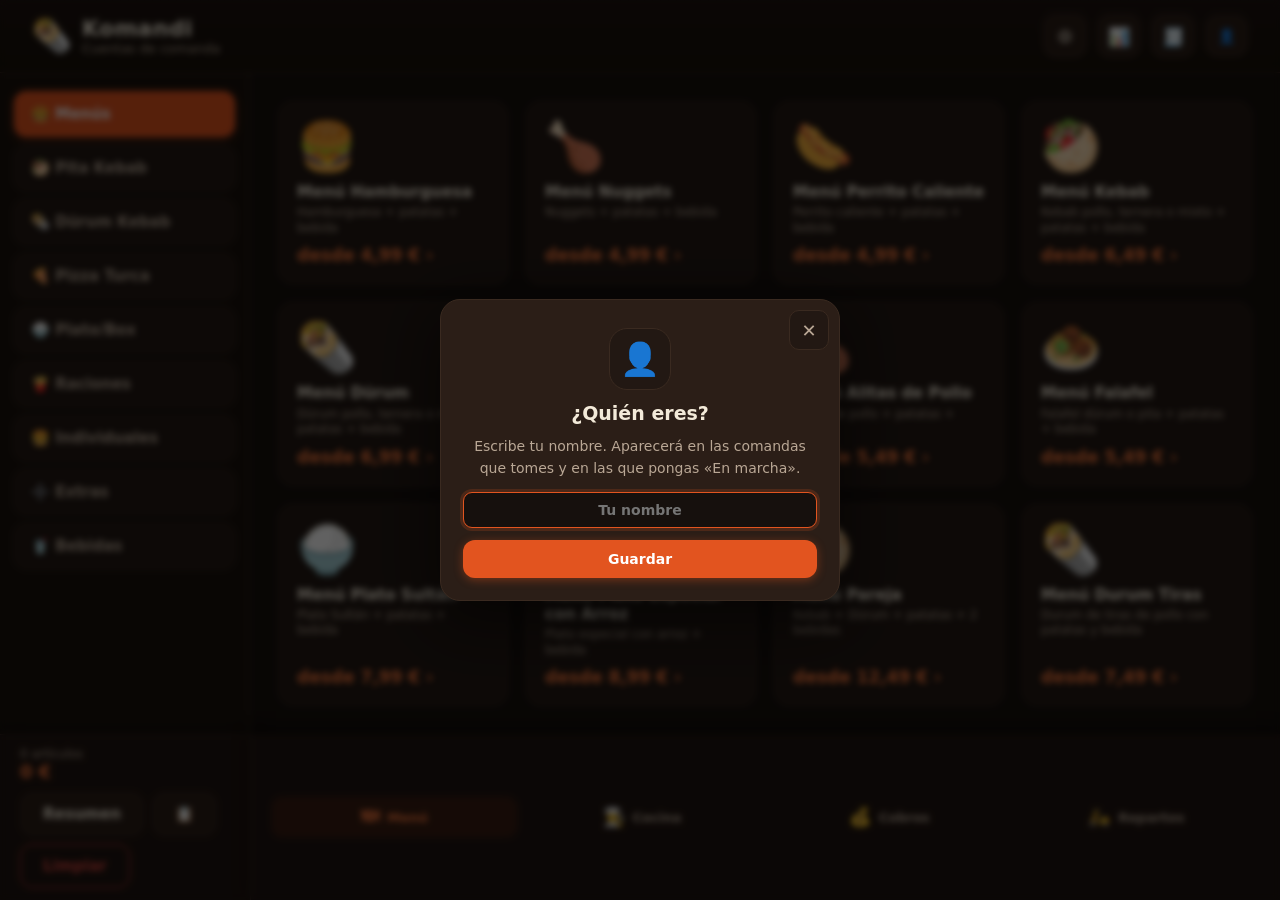
==== demo/index.html @ 12a8000a "fix(demo): estadisticas y cobros abren sin PIN - accederConPinVerificacion en demo hace fetch direct" ====
<!DOCTYPE html>
<html lang="es">
<head>
<meta charset="utf-8">
<meta name="color-scheme" content="dark">
<meta name="viewport" content="width=device-width, initial-scale=1, viewport-fit=cover">
<meta name="robots" content="noindex, nofollow">
<meta name="theme-color" content="#1a1210">
<meta name="mobile-web-app-capable" content="yes">
<meta name="apple-mobile-web-app-capable" content="yes">
<meta name="apple-mobile-web-app-status-bar-style" content="black-translucent">
<meta name="apple-mobile-web-app-title" content="Komandi">
<title>Komandi · Demo</title>
<style>
:root {
  color-scheme: dark;
  --bg: #16100d;
  --superficie: #221813;
  --superficie2: #2b1e17;
  --borde: #3a2a20;
  --texto: #f3ead9;
  --texto2: #b9a795;
  --texto-suave: #777;
  --principal: #e2541f;
  --principal2: #ff7a3d;
  --en-marcha: var(--en-marcha);
  --peligro: #d6453d;
  --ok: #4caf7d;
  --sombra: rgba(0,0,0,.45);
  --radio: 14px;
  --pie-alto: 118px;
}

* { box-sizing: border-box; margin: 0; padding: 0; -webkit-tap-highlight-color: transparent; }
select, option, input[type="date"], input[type="time"] { color-scheme: dark; }

html, body { height: 100%; }

body {
  display: flex;
  flex-direction: column;
  height: 100%;
  font-family: system-ui, -apple-system, "Segoe UI", Roboto, sans-serif;
  background: var(--bg);
  color: var(--texto);
  overflow: hidden;
  -webkit-text-size-adjust: 100%;
  text-size-adjust: 100%;
}

button { font-family: inherit; color: inherit; background: none; border: none; cursor: pointer; touch-action: manipulation; }
.btn, .icon-btn, .nav-item, .tab, .chip, .opcion, .sug, .stp, .seg button { -webkit-user-select: none; user-select: none; -webkit-touch-callout: none; }

.oculto { display: none !important; }

/* ---------- Cabecera ---------- */
#cabecera {
  position: -webkit-sticky;
  position: sticky;
  top: 0;
  z-index: 20;
  display: flex;
  align-items: center;
  gap: 10px;
  padding: 10px 14px;
  padding-top: calc(10px + env(safe-area-inset-top));
  background: linear-gradient(180deg, #1d1310, #171009);
  border-bottom: 1px solid var(--borde);
}
#cabecera .logo { font-size: 26px; }
#cabecera .logo svg { width: 30px; height: 30px; display: block; border-radius: 8px; }
#cabecera .titulos { flex: 1; min-width: 0; }
#cabecera h1 { font-size: 17px; font-weight: 800; letter-spacing: .3px; }
#cabecera .titulos span { display: block; font-size: 12px; color: var(--texto2); }

.cabecera-derecha {
  display: grid;
  grid-template-columns: repeat(2, 42px);
  grid-auto-rows: 42px;
  align-items: center;
  gap: 6px;
}

.icon-btn {
  width: 44px; height: 44px;
  display: inline-flex; align-items: center; justify-content: center;
  font-size: 18px;
  border-radius: 12px;
  background: var(--superficie2);
  border: 1px solid var(--borde);
}
#btn-usuario {
  width: 42px; height: 42px;
  padding: 0;
  font-size: 18px;
}
#btn-usuario .u-nombre { display: none; }

/* ---------- Tabs de categorías ---------- */
.tabs {
  flex-shrink: 0;
  display: flex;
  gap: 8px;
  padding: 10px 14px;
  background: var(--bg);
  overflow-x: auto;
  border-bottom: 1px solid var(--borde);
  scrollbar-width: none;
}
.tabs::-webkit-scrollbar { display: none; }
.tab {
  flex: 0 0 auto;
  padding: 9px 16px;
  border-radius: 999px;
  background: var(--superficie);
  border: 1px solid var(--borde);
  font-size: 14px;
  font-weight: 600;
  color: var(--texto2);
  transition: background .15s, color .15s, border-color .15s;
}
.tab.activa { background: var(--principal); color: #fff; border-color: var(--principal); box-shadow: 0 2px 8px rgba(226,84,31,.35); }

/* Indicador de pull-to-refresh (flotante, no altera el layout) */
#ptr-indicador {
  position: fixed;
  top: 10px;
  left: 50%;
  transform: translate(-50%, 0);
  z-index: 60;
  min-width: 40px;
  height: 40px;
  border-radius: 50%;
  background: var(--principal);
  color: #fff;
  font-size: 18px;
  line-height: 1;
  display: flex;
  align-items: center;
  justify-content: center;
  box-shadow: 0 3px 12px rgba(0,0,0,.4);
  opacity: 0;
  pointer-events: none;
  transition: opacity .12s ease-out;
}
#ptr-indicador.activo { opacity: 1; }
#ptr-indicador.soltando {
  transition: opacity .25s ease-in, transform .3s ease-in;
  opacity: 0;
  transform: translate(-50%, 0);
}

/* ---------- Grid de productos ---------- */
#productos {
  flex: 1;
  min-height: 0;
  overflow-y: auto;
  -webkit-overflow-scrolling: touch;
}
.grid {
  display: grid;
  grid-template-columns: repeat(auto-fill, minmax(160px, 1fr));
  grid-auto-rows: minmax(min-content, max-content);
  gap: 12px;
  padding: 14px;
}
.tarjeta {
  display: flex;
  flex-direction: column;
  align-items: stretch;
  text-align: left;
  background: var(--superficie);
  border: 1px solid var(--borde);
  border-radius: var(--radio);
  padding: 12px;
  transition: transform .12s, background .15s;
  min-height: 150px;
}
.tarjeta:active { transform: scale(.97); background: var(--superficie2); }
.tarjeta.agotada {
  opacity: .55;
  filter: grayscale(.6);
  cursor: not-allowed;
  box-shadow: none;
}
.tarjeta.agotada:active { transform: none; }
.tarjeta.agotada .tarjeta-precio { color: var(--texto2); }
.agotado-badge {
  display: inline-block;
  font-size: 10.5px;
  font-weight: 800;
  color: #fff;
  background: var(--texto2);
  border-radius: 999px;
  padding: 2px 8px;
  margin-left: 6px;
  vertical-align: middle;
}
.opcion.agotada,
.opcion.agotada:active { opacity: .5; filter: grayscale(.6); transform: none; border-color: var(--borde); }
.opcion.agotada .check { color: var(--texto2); }
.opc-agotado-txt { font-style: normal; font-weight: 800; font-size: 11px; color: var(--texto2); }
.ingrediente.agotada { opacity: .6; filter: grayscale(.5); border-style: dashed; }
.opc-agotado { display: inline-flex; align-items: center; justify-content: center; flex-shrink: 0; cursor: pointer; width: 40px; height: 40px; border-radius: 10px; border: 1.5px dashed var(--borde); background: transparent; transition: border-color .15s ease, background .15s ease; }
.opc-agotado input { width: 0; height: 0; opacity: 0; position: absolute; }
.opc-agotado span { font-size: 16px; line-height: 1; opacity: .45; filter: grayscale(.7); transition: opacity .15s ease, filter .15s ease, transform .15s ease; }
.opc-agotado input:checked + span { opacity: 1; filter: none; }
.opc-agotado.activo { border-style: solid; border-color: var(--peligro); background: rgba(214,69,61,.14); }
.opc-agotado.activo span { transform: scale(1.08); }
.opc-agotado:hover span { opacity: .85; }
.tarjeta .imagen {
  font-size: 40px;
  line-height: 1.1;
  margin-bottom: 8px;
}
.tarjeta-nombre { font-size: 14px; font-weight: 700; line-height: 1.25; }
.tarjeta-desc { font-size: 11.5px; color: var(--texto2); margin-top: 3px; line-height: 1.3; }
.tarjeta-precio {
  margin-top: auto;
  padding-top: 8px;
  font-size: 15px;
  font-weight: 800;
  color: var(--principal2);
}
.mas, .flecha { font-size: 16px; color: var(--principal2); font-weight: 900; }

.vacio {
  grid-column: 1 / -1;
  text-align: center;
  color: var(--texto2);
  padding: 40px 20px;
  font-size: 15px;
}
.error {
  grid-column: 1 / -1;
  margin: 40px auto;
  width: 100%;
  max-width: none;
  display: flex;
  flex-direction: column;
  align-items: center;
  gap: 14px;
  text-align: center;
  padding: 30px 22px;
  color: var(--peligro);
  font-weight: 600;
  font-size: 15px;
  line-height: 1.55;
  background: rgba(214,69,61,.06);
  border: 1px solid rgba(214,69,61,.28);
  border-radius: var(--radio);
}
.error .error-icono {
  width: 58px;
  height: 58px;
  display: flex;
  align-items: center;
  justify-content: center;
  font-size: 28px;
  background: rgba(214,69,61,.12);
  border-radius: 50%;
}
.error .error-detalle {
  font-weight: 500;
  font-size: 13px;
  color: var(--texto2);
}
.error .btn { margin-top: 2px; }

/* ---------- Barra total (siempre visible, sin superponerse) ---------- */
#barra-total {
  flex-shrink: 0;
  z-index: 30;
  display: flex;
  align-items: center;
  gap: 10px;
  padding: 10px 14px;
  padding-bottom: calc(10px + env(safe-area-inset-bottom));
  background: #1f1410;
  border-top: 1px solid var(--borde);
  box-shadow: 0 -4px 16px var(--sombra);
}
#barra-total .total-info { flex: 1; display: flex; flex-direction: column; }
#barra-total #num-productos { font-size: 12px; color: var(--texto2); }
#barra-total #total { font-size: 28px; font-weight: 800; color: var(--principal2); white-space: nowrap; }
.acciones { display: flex; gap: 8px; flex-wrap: wrap; }
body.modo-cocina #barra-total { display: none; }
body.modo-cocina #productos { display: block; }
body.modo-cobros #barra-total { display: none; }
body.modo-cobros #productos { display: block; }
body.modo-repartos #barra-total { display: none; }
body.modo-repartos #productos { display: block; }

/* ---------- Navegación inferior (Menú / Cocina / Cobros / Repartos) ---------- */
.nav-inferior {
  flex-shrink: 0;
  z-index: 30;
  display: flex;
  align-items: stretch;
  background: #1f1410;
  border-top: 1px solid var(--borde);
  box-shadow: 0 -4px 16px var(--sombra);
  padding-bottom: env(safe-area-inset-bottom);
}
.nav-item {
  flex: 1;
  display: flex;
  flex-direction: column;
  align-items: center;
  justify-content: center;
  gap: 3px;
  padding: 8px 4px 7px;
  font-size: 11px;
  font-weight: 700;
  color: var(--texto2);
  transition: color .15s;
}
.nav-item .nav-icono { font-size: 19px; line-height: 1; }
.nav-item.activo { color: var(--principal2); }
.nav-item.activo .nav-icono { transform: translateY(-1px); }
.nav-item.activo::after {
  content: '';
  width: 18px;
  height: 3px;
  border-radius: 999px;
  background: var(--principal);
  margin-top: 2px;
}

.btn {
  padding: 11px 16px;
  border-radius: 12px;
  font-size: 14px;
  font-weight: 700;
  transition: transform .12s, filter .15s;
}
.btn:active { transform: scale(.96); }
.btn:disabled, .btn[disabled] {
  opacity: .45;
  filter: grayscale(.6);
  cursor: default;
  pointer-events: none;
  transform: none;
  box-shadow: none;
}
.btn-principal { background: var(--principal); color: #fff; box-shadow: 0 2px 10px rgba(226,84,31,.4); }
.btn-secundario { background: var(--superficie2); border: 1px solid var(--borde); color: var(--texto); }
.btn-peligro { background: transparent; border: 1px solid var(--peligro); color: var(--peligro); }
.btn-cobrar { background: #2e7d32; color: #fff; box-shadow: 0 2px 10px rgba(46,125,50,.35); }
.btn-ancho { width: 100%; }
.fila-botones { display: flex; gap: 8px; }
.fila-botones .btn { flex: 1; }

/* ---------- Sidebar del asistente ---------- */
.fondo {
  position: fixed;
  top: 0; left: 0; right: 0; bottom: 0;
  inset: 0;
  z-index: 40;
  background: rgba(0,0,0,.6);
  -webkit-backdrop-filter: blur(2px);
  backdrop-filter: blur(2px);
}
.sidebar {
  position: fixed;
  top: 0; right: 0; bottom: 0;
  z-index: 50;
  width: min(430px, 100%);
  display: flex;
  flex-direction: column;
  background: var(--superficie);
  border-left: 1px solid var(--borde);
  box-shadow: -6px 0 24px var(--sombra);
  animation: entrar .22s ease;
}
@keyframes entrar { from { transform: translateX(60%); opacity: .6; } to { transform: none; opacity: 1; } }

.sidebar-cabecera {
  display: flex;
  align-items: flex-start;
  gap: 10px;
  padding: 14px;
  padding-top: calc(14px + env(safe-area-inset-top));
  background: var(--superficie2);
  border-bottom: 1px solid var(--borde);
}
.sidebar-cabecera > div { flex: 1; min-width: 0; }
.sidebar-cabecera h2 { font-size: 17px; font-weight: 800; }
.sidebar-desc { display: block; font-size: 12.5px; color: var(--texto2); margin-top: 2px; }

.progreso {
  display: flex;
  gap: 6px;
  padding: 10px 14px;
  overflow-x: auto;
  border-bottom: 1px solid var(--borde);
  scrollbar-width: none;
}
.progreso::-webkit-scrollbar { display: none; }
.chip {
  flex: 0 0 auto;
  padding: 7px 12px;
  border-radius: 999px;
  font-size: 12px;
  font-weight: 600;
  background: var(--superficie2);
  border: 1px solid var(--borde);
  color: var(--texto2);
}
.chip.activo { background: var(--principal); color: #fff; border-color: var(--principal); }
.chip.hecho { color: var(--ok); border-color: var(--ok); }

.pasos { flex: 1; overflow-y: auto; padding: 14px; }
.paso-titulo { font-size: 16px; font-weight: 800; margin-bottom: 12px; }

.opciones { display: flex; flex-direction: column; gap: 10px; }
.opcion {
  display: flex;
  align-items: center;
  gap: 12px;
  padding: 14px;
  border-radius: var(--radio);
  background: var(--superficie2);
  border: 1.5px solid var(--borde);
  font-size: 15px;
  text-align: left;
  transition: border-color .12s, background .12s;
}
.opcion.seleccionada { border-color: var(--principal); background: rgba(226,84,31,.12); }
.opcion .check { font-size: 16px; color: var(--texto2); }
.opcion.seleccionada .check { color: var(--principal2); }
.opcion-nombre { flex: 1; font-weight: 600; }
.opcion-precio { font-size: 13px; color: var(--principal2); font-weight: 700; white-space: nowrap; }

.ingredientes { display: flex; flex-direction: column; gap: 8px; }
.ingrediente {
  display: flex;
  align-items: center;
  gap: 10px;
  padding: 12px;
  border-radius: var(--radio);
  background: var(--superficie2);
  border: 1.5px solid var(--borde);
}
.ingrediente.modificado { border-color: var(--principal); background: rgba(226,84,31,.08); }
.ing-nombre { flex: 1; font-size: 14.5px; font-weight: 600; }
.ing-nombre small { display: block; font-size: 11px; color: var(--texto2); font-weight: 400; }

.sub-salsas { margin-top: 14px; padding-top: 12px; border-top: 1px dashed var(--borde); }
.sub-titulo { font-size: 13px; color: var(--texto2); margin-bottom: 8px; font-weight: 700; }
.opciones.multi.sub { gap: 8px; }
.opciones.multi.sub .opcion { padding: 10px 12px; font-size: 13.5px; }

.stepper { display: inline-flex; align-items: center; gap: 4px; }
.stp {
  width: 44px; height: 44px;
  border-radius: 12px;
  font-size: 18px;
  font-weight: 700;
  background: var(--bg);
  border: 1px solid var(--borde);
  display: inline-flex; align-items: center; justify-content: center;
}
.stp:active { background: var(--principal); color: #fff; }
.stp-num { min-width: 34px; text-align: center; font-weight: 700; font-size: 15px; }

.multi { display: flex; flex-direction: column; gap: 10px; }

.sidebar-pie {
  display: flex;
  align-items: center;
  gap: 10px;
  padding: 12px 14px;
  padding-bottom: calc(12px + env(safe-area-inset-bottom));
  background: var(--superficie2);
  border-top: 1px solid var(--borde);
}
.precio-paso { flex: 1; text-align: right; font-size: 20px; font-weight: 800; color: var(--principal2); }

/* ---------- Modal de resumen ---------- */
.modal {
  position: fixed;
  top: 0; left: 0; right: 0; bottom: 0;
  inset: 0;
  z-index: 60;
  display: flex;
  flex-direction: column;
  background: var(--bg);
  animation: subir .2s ease;
}
@keyframes subir { from { transform: translateY(40px); opacity: .7; } to { transform: none; opacity: 1; } }

.modal-cabecera {
  display: flex;
  align-items: center;
  justify-content: space-between;
  padding: 14px;
  padding-top: calc(14px + env(safe-area-inset-top));
  background: var(--superficie2);
  border-bottom: 1px solid var(--borde);
}
.modal-cabecera h2 { font-size: 17px; font-weight: 800; }

/* ---------- Diálogos (confirmación y nombre) ---------- */
.dialogo-overlay {
  position: fixed;
  top: 0; left: 0; right: 0; bottom: 0;
  inset: 0;
  z-index: 80;
  display: flex;
  align-items: center;
  justify-content: center;
  padding: 24px;
  background: rgba(0,0,0,.62);
  -webkit-backdrop-filter: blur(3px);
  backdrop-filter: blur(3px);
  animation: aparecer .18s ease;
}
@keyframes aparecer { from { opacity: 0; } to { opacity: 1; } }
#input-modal { z-index: 90; }

.dialogo {
  position: relative;
  width: min(400px, 100%);
  display: flex;
  flex-direction: column;
  align-items: center;
  gap: 12px;
  padding: 28px 22px 22px;
  background: var(--superficie2);
  border: 1px solid var(--borde);
  border-radius: 20px;
  box-shadow: 0 18px 60px rgba(0,0,0,.55);
  text-align: center;
  animation: subir .22s ease;
}
.dialogo-icono {
  width: 62px;
  height: 62px;
  display: flex;
  align-items: center;
  justify-content: center;
  font-size: 32px;
  background: var(--superficie);
  border: 1px solid var(--borde);
  border-radius: 18px;
}
.dialogo-icono-peligro { color: var(--peligro); border-color: rgba(214,69,61,.5); background: rgba(214,69,61,.1); }
.dialogo h2 { font-size: 19px; font-weight: 800; }
.dialogo-aviso { font-size: 14px; line-height: 1.55; color: var(--texto2); }
.dialogo-input { width: 100%; text-align: center; font-size: 17px; font-weight: 600; padding: 13px 14px; }
.dialogo-cerrar { position: absolute; top: 10px; right: 10px; width: 40px; height: 40px; border-radius: 10px; background: var(--superficie); color: var(--texto2); }
.dialogo .fila-botones { width: 100%; }
.btn-peligro-solid { background: var(--peligro); color: #fff; box-shadow: 0 2px 12px rgba(214,69,61,.4); }
.btn-peligro-solid:active { transform: scale(.96); }

.resumen-items { flex: 1; overflow-y: auto; padding: 14px; display: flex; flex-direction: column; gap: 12px; }

.item {
  background: var(--superficie);
  border: 1px solid var(--borde);
  border-radius: var(--radio);
  padding: 12px;
}
.item-cabecera { display: flex; align-items: center; gap: 8px; }
.item-nombre { flex: 1; font-size: 15px; font-weight: 700; }
.item-nombre small { color: var(--principal2); font-weight: 700; }
.quitar { width: 40px; height: 40px; font-size: 14px; border-radius: 10px; background: var(--bg); }
.editar { width: 40px; height: 40px; font-size: 14px; border-radius: 10px; background: var(--bg); color: var(--principal2); }
.notas { margin-top: 6px; font-size: 12px; color: var(--texto2); line-height: 1.4; }
.mods { margin-top: 6px; display: flex; flex-direction: column; gap: 2px; }
.mod { display: flex; justify-content: space-between; font-size: 13px; }
.mod span:last-child { color: var(--principal2); font-weight: 700; }
.item-pie {
  margin-top: 10px;
  padding-top: 10px;
  border-top: 1px dashed var(--borde);
  display: flex;
  align-items: center;
  justify-content: space-between;
}
.item-subtotal { font-size: 16px; font-weight: 800; }
.item-subtotal small { display: block; font-size: 11px; color: var(--texto2); font-weight: 400; text-align: right; }

.resumen-pie {
  padding: 14px;
  padding-bottom: calc(14px + env(safe-area-inset-bottom));
  background: var(--superficie2);
  border-top: 1px solid var(--borde);
  display: flex;
  flex-direction: column;
  gap: 10px;
}
.resumen-para {
  width: 100%;
  text-align: center;
  font-size: 15px;
  font-weight: 600;
}

.total-grande {
  display: flex;
  justify-content: space-between;
  align-items: baseline;
  font-size: 14px;
  color: var(--texto2);
}
.total-grande span:last-child { font-size: 28px; font-weight: 800; color: var(--principal2); white-space: nowrap; }

/* ---------- Envío a domicilio ---------- */
.envio-panel {
  display: flex;
  flex-direction: column;
  gap: 10px;
}
.resumen-opciones { display: flex; flex-direction: column; gap: 8px; }
.resumen-opciones-cuerpo { display: flex; flex-direction: column; gap: 10px; }
.resumen-opciones-cab {
  display: flex;
  align-items: center;
  justify-content: space-between;
  gap: 8px;
  width: 100%;
  padding: 6px 4px;
  border-radius: 8px;
  font-size: 12.5px;
  font-weight: 800;
  text-transform: uppercase;
  letter-spacing: .4px;
  color: var(--texto2);
}
.resumen-opciones-cab:active { background: var(--bg); }
.opc-chev { font-size: 14px; transition: transform .18s ease; }
.resumen-opciones-cab[aria-expanded="false"] .opc-chev { transform: rotate(-90deg); }
.envio-detalle {
  display: flex;
  flex-direction: column;
  gap: 8px;
}
.envio-buscar { position: relative; display: flex; align-items: center; }
.envio-buscar .inp { flex: 1 1 auto; width: 100%; min-width: 0; padding-left: 42px; }
.envio-buscar .sugerencias { z-index: 40; }
.envio-gmaps {
  position: absolute;
  left: 6px;
  top: 50%;
  transform: translateY(-50%);
  width: 32px;
  height: 32px;
  display: flex;
  align-items: center;
  justify-content: center;
  color: var(--texto2);
  border-radius: 8px;
  z-index: 5;
}
.envio-gmaps:active { color: var(--principal); background: var(--superficie2); }
.envio-gmaps.apagado { opacity: .35; pointer-events: none; }
.envio-aviso {
  font-size: 12.5px;
  color: var(--en-marcha);
  background: rgba(255,152,0,.1);
  border: 1px solid var(--en-marcha);
  border-radius: 9px;
  padding: 8px 10px;
}
.envio-coste {
  display: flex;
  justify-content: space-between;
  align-items: center;
  font-size: 13px;
  color: var(--texto2);
  padding: 4px 2px;
}
.envio-coste strong { font-weight: 800; color: var(--principal2); }
.envio-toggle-activo { border-color: var(--principal); color: var(--principal2); background: rgba(226,84,31,.1); }
.c-envio {
  font-size: 12.5px;
  color: var(--en-marcha);
  background: rgba(255,152,0,.1);
  border: 1px dashed var(--en-marcha);
  border-radius: 8px;
  padding: 6px 9px;
  margin-bottom: 8px;
  overflow-wrap: anywhere;
}

/* ---------- Estadísticas e historial (solo lectura) ---------- */
.stats {
  position: fixed;
  top: 0; left: 0; right: 0; bottom: 0;
  inset: 0;
  z-index: 60;
  display: flex;
  flex-direction: column;
  background: var(--bg);
  animation: subir .2s ease;
}
.stats-cabecera {
  display: flex;
  align-items: center;
  justify-content: space-between;
  gap: 10px;
  padding: 14px;
  padding-top: calc(14px + env(safe-area-inset-top));
  background: var(--superficie2);
  border-bottom: 1px solid var(--borde);
}
.stats-cabecera h2 { font-size: 17px; font-weight: 800; }
.stats-cabecera-botones { display: flex; align-items: center; gap: 8px; }

.stats-bar {
  display: flex;
  flex-wrap: wrap;
  align-items: center;
  gap: 8px;
  padding: 10px 14px;
  background: var(--superficie2);
  border-bottom: 1px solid var(--borde);
}
.stats-nav {
  flex: none;
  display: flex;
  align-items: center;
  gap: 2px;
  background: var(--bg);
  border: 1px solid var(--borde);
  border-radius: 12px;
  padding: 3px 4px;
}
.stats-nav .icon-btn:disabled { opacity: .35; }
.stats-nav #stats-prev, .stats-nav #stats-next {
  width: 40px;
  height: 40px;
  padding: 0;
  margin: 0;
  display: flex;
  align-items: center;
  justify-content: center;
  line-height: 1;
  font-size: 22px;
  color: var(--texto);
  border-radius: 9px;
}
.stats-nav #stats-prev { padding: 0 0 1px 0; }
.stats-nav #stats-next { padding: 0 0 1px 0; }
.stats-fecha { min-width: 130px; max-width: 190px; text-align: center; padding: 4px 10px; }
.stats-fecha strong { display: block; font-size: 15px; font-weight: 800; line-height: 1.25; white-space: nowrap; overflow: hidden; text-overflow: ellipsis; }
.stats-fecha span { display: block; font-size: 12px; color: var(--principal2); font-weight: 700; margin-top: 2px; white-space: nowrap; overflow: hidden; text-overflow: ellipsis; }
.stats-fecha-jump {
  display: inline-flex;
  align-items: center;
  gap: 6px;
  background: var(--bg);
  border: 1px solid var(--borde);
  border-radius: 12px;
  padding: 7px 10px;
  cursor: pointer;
}
.stats-fecha-jump .stats-fecha-jump-ic { font-size: 14px; line-height: 1; pointer-events: none; }
.stats-fecha-jump input[type="date"] {
  border: 0;
  background: transparent;
  color: var(--texto);
  font-size: 12.5px;
  font-weight: 700;
  outline: none;
  -webkit-appearance: none;
  appearance: none;
  min-width: 0;
  width: 112px;
  padding: 0;
}
.stats-fecha-jump input[type="date"]::-webkit-calendar-picker-indicator { display: none; }
/* Interruptor Rango/Día: píldora propia, fija a la derecha para no moverse al
   ocultarse la navegación del día. */
.btn-rango {
  margin-left: auto;
  display: inline-flex;
  align-items: center;
  gap: 6px;
  padding: 8px 14px;
  font-size: 12.5px;
  font-weight: 700;
  color: var(--texto);
  background: var(--bg);
  border: 1px solid var(--borde);
  border-radius: 12px;
  cursor: pointer;
  transition: background .15s ease, color .15s ease, border-color .15s ease;
}
.btn-rango:hover { border-color: var(--principal); }
.btn-rango.activo {
  color: #fff;
  background: var(--principal);
  border-color: var(--principal);
}
.btn-rango .chev { font-size: 10px; line-height: 1; }
/* CSV + Cerrar día: uno debajo del otro, con botones finos a todo el ancho. */
.stats-acciones {
  flex: 1 1 100%;
  display: flex;
  flex-direction: column;
  gap: 6px;
}
.stats-acciones .btn {
  flex: 1 1 auto;
  width: 100%;
  margin: 0;
  justify-content: center;
  display: flex;
  align-items: center;
  padding: 8px 12px;
}
.stats-acciones .btn.oculto { display: none; }
@media (max-width: 520px) {
  .stats-nav { flex: 1 1 100%; }
  .stats-fecha { flex: 1 1 100%; max-width: none; min-width: 0; }
}

.stats-resumen { display: flex; flex-wrap: wrap; gap: 10px; padding: 12px 14px; border-bottom: 1px solid var(--borde); }
.stats-tarjeta {
  flex: 1 1 30%;
  min-width: 104px;
  background: var(--superficie);
  border: 1px solid var(--borde);
  border-radius: var(--radio);
  padding: 10px 12px;
  text-align: center;
}
.stats-tarjeta span { display: block; font-size: 11.5px; color: var(--texto2); }
.stats-tarjeta strong { display: block; font-size: 24px; font-weight: 800; margin-top: 2px; white-space: nowrap; }
.stats-tarjeta.total { border-color: var(--principal); background: rgba(226,84,31,.1); }
.stats-tarjeta.total strong { color: var(--principal2); font-size: 26px; }
.stats-tarjeta.propinas { border-color: #e85d9a; background: rgba(232,93,154,.08); }
.stats-tarjeta.propinas strong { color: #d44b87; }

.stats-cuerpo { flex: 1; overflow-y: auto; padding: 14px; display: flex; flex-direction: column; gap: 18px; }
.stats-dia-aviso { padding: 10px 14px; }
.stats-dia-aviso:empty { display: none; }
.stats-dia-aviso .aviso-cerrado { display: flex; align-items: center; gap: 10px; font-size: 13px; font-weight: 700; padding: 10px 12px; border-radius: 12px; border: 1px solid var(--borde); }
.stats-dia-aviso .aviso-cerrado.ok { border-color: #2f9e44; background: rgba(47,158,68,.1); color: #7ed489; }
.stats-dia-aviso .aviso-cerrado.falla { border-color: #e03131; background: rgba(224,49,49,.12); color: #ff9c9c; }
.stats-dia-aviso .aviso-cerrado .btn { margin-left: auto; }
.cierre-pie { display: flex; flex-wrap: wrap; gap: 8px; padding: 12px 14px; border-top: 1px solid var(--borde); background: var(--superficie); }
.cierre-pie .btn { flex: 1 1 auto; }
.cierre-resumen { display: grid; grid-template-columns: repeat(2, 1fr); gap: 10px; }
.cierre-fila { display: flex; justify-content: space-between; align-items: center; gap: 10px; padding: 10px 12px; border: 1px solid var(--borde); border-radius: 12px; background: var(--superficie); }
.cierre-fila .cf-nombre { font-size: 12px; color: var(--texto2); font-weight: 700; }
.cierre-fila .cf-valor { font-size: 16px; font-weight: 800; }
.cierre-fila.caja { border-color: var(--principal); background: rgba(226,84,31,.08); }
.cierre-fila.caja .cf-valor { color: var(--principal2); }
.cierre-fila.resaltado { border-color: var(--ok); background: rgba(76,175,125,.12); }
.cierre-fila.resaltado .cf-valor { color: var(--ok); }
.cierre-caja { display: flex; flex-direction: column; gap: 8px; padding: 12px; border: 1px solid var(--borde); border-radius: 12px; background: var(--superficie); }
.cierre-caja label { font-size: 12.5px; font-weight: 700; color: var(--texto2); }
.cierre-caja .inp { width: 100%; font-size: 18px; text-align: right; }
.cierre-encaje { font-size: 13px; font-weight: 800; padding: 10px 12px; border-radius: 12px; border: 1px solid var(--borde); }
.cierre-encaje.ok { border-color: #2f9e44; background: rgba(47,158,68,.1); color: #7ed489; }
.cierre-encaje.falla { border-color: #e03131; background: rgba(224,49,49,.12); color: #ff9c9c; }
.cierre-cliente { display: flex; justify-content: space-between; gap: 10px; padding: 8px 2px; font-size: 13px; border-bottom: 1px solid var(--borde); }
.cierre-cliente:last-child { border-bottom: none; }
.cierre-cliente .cc-nombre { flex: 1; min-width: 0; overflow-wrap: anywhere; }
.cierre-cliente .cc-total { font-weight: 800; white-space: nowrap; }
.cierre-agotados { display: flex; flex-wrap: wrap; gap: 6px; }
.cierre-agotados .chip-chip { font-size: 12px; }
.stats-seccion h3 {
  font-size: 12.5px;
  font-weight: 800;
  color: var(--texto2);
  text-transform: uppercase;
  letter-spacing: .5px;
  margin-bottom: 8px;
}
.stats-prod {
  display: flex;
  align-items: center;
  gap: 10px;
  padding: 10px 12px;
  background: var(--superficie);
  border: 1px solid var(--borde);
  border-radius: 12px;
  margin-bottom: 6px;
}
.stats-prod .sp-nombre { flex: 1; font-size: 14px; font-weight: 600; }
.stats-prod .sp-qty { font-size: 12.5px; color: var(--texto2); white-space: nowrap; }
.stats-prod .sp-total { font-size: 14px; font-weight: 800; color: var(--principal2); white-space: nowrap; }

.stats-comanda {
  background: var(--superficie);
  border: 1px solid var(--borde);
  border-radius: 12px;
  padding: 10px 12px;
  margin-bottom: 8px;
}
.stats-comanda-top { display: flex; align-items: center; gap: 8px; margin-bottom: 6px; }
.stats-comanda-top .sc-hora { flex: 1; font-size: 12px; color: var(--texto2); min-width: 0; overflow: hidden; text-overflow: ellipsis; white-space: nowrap; }
.stats-comanda-top .ff-badge { font-size: 10px; padding: 2px 7px; }
.stats-comanda-top .sc-total { font-size: 15px; font-weight: 800; color: var(--principal2); white-space: nowrap; }
.stats-comanda .stats-comanda-pie {
  display: flex;
  align-items: center;
  gap: 8px;
  flex-wrap: wrap;
  margin-top: 8px;
  padding-top: 6px;
  border-top: 1px solid var(--borde);
  font-size: 12px;
  color: var(--texto2);
}
.stats-comanda-pie .sc-hora { white-space: nowrap; }
.stats-comanda-pie .sc-cajero { margin: 0; white-space: nowrap; }
.stats-comanda .sc-para {
  display: inline-block;
  font-size: 12px;
  font-weight: 700;
  color: #fff;
  background: var(--principal);
  border-radius: 999px;
  padding: 2px 10px;
  margin: 0 0 8px;
}
.stats-comanda .sc-cajero { font-size: 12px; color: var(--texto2); }
.stats-comanda-item { font-size: 12.5px; color: var(--texto2); line-height: 1.5; }
.stats-comanda-item b { color: var(--texto); font-weight: 700; }
.stats-comanda-mods {
  display: flex;
  flex-wrap: wrap;
  gap: 3px 10px;
  margin: 2px 0 0 12px;
  font-size: 11px;
  color: var(--texto2);
}
.stats-comanda-mods .sc-mod { white-space: nowrap; }
.stats-comanda-mods .sc-mod em { font-style: normal; color: var(--principal2); font-weight: 700; }

/* ---------- Estadísticas: calendario y rango de fechas ---------- */
.stats-filtros {
  background: var(--superficie);
  border-bottom: 1px solid var(--borde);
}
.stats-plegable-toggle {
  display: flex;
  align-items: center;
  gap: 6px;
  width: 100%;
  padding: 9px 14px;
  font-size: 12.5px;
  font-weight: 800;
  color: var(--texto2);
  background: transparent;
  border: 0;
  border-bottom: 1px solid var(--borde);
  cursor: pointer;
  text-align: left;
  text-transform: uppercase;
  letter-spacing: .4px;
}
.stats-plegable-toggle .chev {
  font-size: 10px;
  line-height: 1;
  transition: transform .2s ease;
}
.stats-plegable-toggle:not(.abierto) .chev { transform: rotate(-90deg); }
/* En móvil los acordeones (filtros y resumen) arrancan replegados: el cuerpo se
   oculta salvo que el botón tenga la clase .abierto. En pantalla grande quedan
   abiertos por defecto. */
@media (max-width: 700px) {
  .stats-plegable-toggle:not(.abierto) ~ .stats-filtros-cuerpo,
  .stats-plegable-toggle:not(.abierto) ~ .stats-resumen { display: none; }
}
.stats-filtros-row {
  display: flex;
  flex-wrap: wrap;
  align-items: center;
  gap: 8px;
  padding: 10px 14px;
}
.stats-rango {
  display: flex;
  align-items: center;
  flex-wrap: wrap;
  gap: 10px;
  padding: 10px 14px;
  background: var(--superficie);
  border-bottom: 1px solid var(--borde);
}
.stats-rango-campos {
  display: flex;
  align-items: center;
  gap: 8px;
  flex-wrap: nowrap;
}
.stats-rango-campos .stats-fecha-jump { flex: 1 1 auto; min-width: 0; }
.stats-rango-campos .stats-fecha-jump input[type="date"] { width: auto; flex: 1 1 auto; min-width: 0; }
.stats-rango-campos .btn-mini { flex: none; align-self: stretch; display: flex; align-items: center; justify-content: center; }
.stats-rango-sep { color: var(--texto2); flex: none; }
.stats-rango-presets {
  display: flex;
  flex-wrap: wrap;
  gap: 6px;
}
.stats-rango-presets .btn { margin: 0; }
.stats-metodo-filtro {
  display: flex;
  gap: 6px;
  flex: none;
}
.stats-metodo-filtro button {
  flex: 1;
  padding: 7px 12px;
  font-size: 12.5px;
  font-weight: 700;
  border-radius: 10px;
  background: var(--bg);
  border: 1px solid var(--borde);
  color: var(--texto2);
  white-space: nowrap;
}
.stats-metodo-filtro button.activo { background: rgba(226,84,31,.15); border-color: var(--principal); color: #fff; }
.stats-buscar {
  flex: 1 1 220px;
  min-width: 0;
  display: flex;
  align-items: center;
  gap: 8px;
  background: var(--bg);
  border: 1px solid var(--borde);
  border-radius: 12px;
  padding: 7px 12px;
}
.stats-buscar .stats-buscar-ic { font-size: 14px; line-height: 1; pointer-events: none; flex: none; }
.stats-buscar .inp { width: 100%; border: 0; background: transparent; padding: 0; }
.stats-buscar .inp:focus { border: 0; outline: none; }
.stats-dia-grupo { margin-bottom: 14px; }
.stats-dia-titulo {
  font-size: 12.5px;
  font-weight: 800;
  color: var(--principal2);
  text-transform: capitalize;
  margin-bottom: 6px;
}

/* ---------- Selector de cliente en el resumen ---------- */
.selector-cliente { position: relative; width: 100%; min-width: 0; }
.selector-cliente-buscar { position: relative; display: flex; align-items: center; }
.selector-cliente-buscar .resumen-para { padding-right: 34px; }
.resumen-cliente-inp { width: 100%; text-align: left; }
.selector-cliente-x {
  position: absolute;
  right: 4px;
  width: 40px;
  height: 40px;
  height: 30px;
  font-size: 13px;
  border-radius: 8px;
  background: var(--bg);
}
.sugerencias {
  position: absolute;
  top: calc(100% + 4px);
  left: 0;
  right: 0;
  z-index: 30;
  display: flex;
  flex-direction: column;
  gap: 2px;
  padding: 6px;
  background: var(--superficie2);
  border: 1px solid var(--borde);
  border-radius: 12px;
  box-shadow: 0 12px 34px rgba(0,0,0,.5);
  max-height: 220px;
  overflow-y: auto;
}
.sug {
  width: 100%;
  text-align: left;
  padding: 10px 12px;
  border-radius: 9px;
  font-size: 14px;
}
.sug:active { background: var(--superficie); }
.sug.crear { color: var(--principal2); }
.cliente-elegido {
  display: flex;
  align-items: center;
  justify-content: space-between;
  gap: 8px;
  width: 100%;
  max-width: 100%;
  box-sizing: border-box;
  padding: 9px 10px;
  background: rgba(226,84,31,.1);
  border: 1px solid var(--principal);
  border-radius: 12px;
  min-width: 0;
}
.cliente-elegido-info { flex: 1 1 auto; font-size: 14px; min-width: 0; overflow: hidden; text-overflow: ellipsis; white-space: nowrap; }
.cliente-elegido .btn-mini { flex-shrink: 0; white-space: nowrap; }
.resumen-para.bloqueado {
  opacity: .75;
  background: rgba(226,84,31,.06);
  border-color: var(--principal);
  cursor: not-allowed;
}

/* ---------- Pestaña Cobros ---------- */
.cobros { display: flex; flex-direction: column; gap: 12px; padding: 14px; }
.cobros-cabecera { display: flex; align-items: center; justify-content: space-between; gap: 10px; }
.cobros-estado { font-size: 12.5px; color: var(--texto2); }
.cobros-subtabs { display: flex; gap: 8px; }
.cobros-subtab {
  flex: 1;
  padding: 10px;
  font-size: 14px;
  font-weight: 700;
  border-radius: 11px;
  background: var(--superficie2);
  border: 1px solid var(--borde);
  color: var(--texto2);
}
.cobros-subtab.activa { background: var(--principal); color: #fff; border-color: var(--principal); }
.cobros-grupos { display: flex; flex-direction: column; gap: 16px; }
.cobro-grupo { display: flex; flex-direction: column; gap: 8px; }
.cobro-grupo-h {
  display: flex;
  align-items: center;
  justify-content: space-between;
  gap: 10px;
  padding: 8px 4px;
  border-bottom: 1px dashed var(--borde);
}
.cg-para { font-size: 15px; font-weight: 800; display: inline-flex; align-items: center; gap: 6px; min-width: 0; }
.cg-para[data-cliente-grupo] { cursor: pointer; }
.cg-para[data-cliente-grupo]:hover, .cg-para[data-cliente-grupo]:focus { text-decoration: underline; }
.cg-para .reparto-cliente-badge { flex-shrink: 0; }
.cg-total { font-size: 15px; font-weight: 800; color: var(--principal2); }
.cobro-card {
  background: var(--superficie);
  border: 1px solid var(--borde);
  border-radius: var(--radio);
  padding: 12px;
  display: flex;
  flex-direction: column;
  gap: 8px;
}
.cobro-card-top { display: flex; align-items: center; gap: 8px; }
.cb-num {
  font-size: 12.5px;
  font-weight: 800;
  background: var(--superficie2);
  border: 1px solid var(--borde);
  padding: 2px 9px;
  border-radius: 999px;
}
.cb-hora { flex: 1; font-size: 12px; color: var(--texto2); }
.cb-total { font-size: 15px; font-weight: 800; color: var(--principal2); }
.cb-linea { font-size: 13px; color: var(--texto2); }
.cb-items { font-size: 12.5px; color: var(--texto2); line-height: 1.5; }

.clientes-lista { display: flex; flex-direction: column; gap: 8px; }
.cobros-buscador { margin-bottom: 10px; display: flex; flex-direction: column; align-items: flex-start; gap: 8px; }
.cobros-buscador .inp { width: 100%; }
.clientes-paginador {
  display: flex;
  align-items: center;
  justify-content: center;
  gap: 10px;
  margin-top: 12px;
}
.clientes-paginfo { font-size: 12.5px; color: var(--texto2); font-weight: 700; }
.clientes-paginador .btn-mini:disabled { opacity: .4; }
.cliente-row {
  display: flex;
  align-items: center;
  gap: 12px;
  width: 100%;
  text-align: left;
  padding: 12px;
  background: var(--superficie);
  border: 1px solid var(--borde);
  border-radius: var(--radio);
}
.cliente-row:active { border-color: var(--principal); }
.cr-avatar {
  width: 40px;
  height: 40px;
  flex-shrink: 0;
  display: flex;
  align-items: center;
  justify-content: center;
  font-size: 19px;
  background: var(--superficie2);
  border-radius: 12px;
}
.cr-info { flex: 1; min-width: 0; display: flex; flex-direction: column; }
.cr-info b { font-size: 14.5px; overflow: hidden; text-overflow: ellipsis; white-space: nowrap; }
.cr-info small { font-size: 12px; color: var(--texto2); }
.cr-saldo { font-size: 13px; font-weight: 800; white-space: nowrap; }
.cr-saldo.deuda { color: var(--peligro); }
.cr-saldo.ok { color: var(--ok); }

/* ---------- Modal de cobro ---------- */
.dialogo-cobro { width: min(460px, 100%); max-height: calc(100vh - 40px);
  max-height: calc(100dvh - 40px); }
.cobro-cuerpo { width: 100%; display: flex; flex-direction: column; gap: 12px; overflow-y: auto; }
.cobro-info {
  width: 100%;
  background: var(--superficie);
  border: 1px solid var(--borde);
  border-radius: 14px;
  padding: 12px;
  display: flex;
  flex-direction: column;
  gap: 6px;
}
.cobro-num { font-size: 13px; font-weight: 700; color: var(--texto2); }
.cobro-item-row { display: flex; align-items: center; gap: 8px; font-size: 13.5px; }
.ci-cant { color: var(--principal2); font-weight: 800; }
.ci-nombre { flex: 1; text-align: left; }
.ci-sub { font-weight: 700; }
.cobro-total {
  border-top: 1px dashed var(--borde);
  padding-top: 8px;
  display: flex;
  justify-content: space-between;
  font-size: 15px;
}
.cobro-total strong { font-size: 20px; color: var(--principal2); white-space: nowrap; }
.cobro-metodo { width: 100%; display: flex; flex-direction: column; gap: 6px; }
.cobro-metodo-tit { font-size: 12px; font-weight: 800; color: var(--texto2); text-transform: uppercase; letter-spacing: .4px; text-align: left; }
.seg { display: flex; gap: 6px; }
.seg button {
  flex: 1;
  padding: 10px;
  font-size: 13.5px;
  font-weight: 700;
  border-radius: 10px;
  background: var(--superficie);
  border: 1px solid var(--borde);
  color: var(--texto2);
}
.seg button.activo { background: rgba(226,84,31,.15); border-color: var(--principal); color: #fff; }
.cobro-modos { width: 100%; display: flex; flex-direction: column; gap: 8px; }
.cobro-personas-n { width: 100%; display: flex; flex-direction: column; align-items: center; gap: 10px; }
.cobro-stepper .stp { width: 40px; height: 40px; }
.cobro-progreso {
  width: 100%;
  padding: 10px 12px;
  border-radius: 12px;
  background: var(--superficie);
  border: 1px solid var(--borde);
  font-size: 13.5px;
}
.cobro-progreso b { color: var(--principal2); }
.cobro-progreso.ok { border-color: var(--ok); }
.cobro-progreso.ok b { color: var(--ok); }
.cobro-personas-tabs { width: 100%; display: flex; flex-wrap: wrap; gap: 6px; padding-bottom: 2px; }
.cobro-personas-tabs button {
  flex: 0 0 auto;
  padding: 7px 12px;
  font-size: 13px;
  font-weight: 700;
  white-space: nowrap;
  border-radius: 999px;
  background: var(--superficie);
  border: 1px solid var(--borde);
  color: var(--texto2);
}
.cobro-personas-tabs button.activo { background: var(--principal); color: #fff; border-color: var(--principal); }
.cobro-persona { width: 100%; display: flex; flex-direction: column; gap: 8px; }
.cobro-persona-cab { display: flex; flex-direction: column; align-items: center; width: 100%; }
.cobro-persona-cab-inp { position: relative; width: 100%; }
.cobro-persona-nombre { text-align: center; font-weight: 700; }
.cobro-cliente-badge {
  margin-top: 6px;
  font-size: 11px;
  font-weight: 700;
  padding: 3px 9px;
  border-radius: 999px;
  background: rgba(226,84,31,.14);
  color: var(--principal2);
  pointer-events: none;
}
.cobro-sugerencias {
  position: absolute;
  top: calc(100% + 4px);
  left: 0;
  right: 0;
  z-index: 30;
  display: flex;
  flex-direction: column;
  gap: 2px;
  padding: 6px;
  background: var(--superficie2);
  border: 1px solid var(--borde);
  border-radius: 12px;
  box-shadow: 0 12px 34px rgba(0,0,0,.5);
  max-height: 200px;
  overflow-y: auto;
}
.cobro-sugerencias .sug {
  width: 100%;
  text-align: left;
  padding: 10px 12px;
  border-radius: 9px;
  font-size: 14px;
  color: var(--texto);
}
.cobro-sugerencias .sug:active { background: var(--superficie); }
.cobro-sugerencias .sug.crear { color: var(--principal2); }
.cobro-asignar-fila {
  display: flex;
  align-items: center;
  gap: 8px;
  padding: 8px 10px;
  background: var(--superficie);
  border: 1px solid var(--borde);
  border-radius: 11px;
}
.cf-nombre { flex: 1; text-align: left; font-size: 13.5px; }
.cf-sub { font-size: 13px; font-weight: 700; color: var(--principal2); white-space: nowrap; }
.cobro-persona-sub {
  width: 100%;
  font-size: 14px;
  text-align: right;
  color: var(--texto2);
}
.cobro-persona-sub strong { color: var(--ok); font-size: 17px; }

/* ---------- Ficha de cliente ---------- */
.dialogo-ficha { width: min(460px, 100%); max-height: calc(100vh - 40px);
  max-height: calc(100dvh - 40px); }
.ficha-cuerpo { width: 100%; display: flex; flex-direction: column; gap: 12px; overflow-y: auto; }
.ficha-form { width: 100%; display: flex; flex-direction: column; gap: 8px; }
.ficha-form .campo { flex-direction: column; align-items: stretch; gap: 4px; }
.ficha-form .campo span { flex: none; text-align: left; }
.ficha-saldo {
  width: 100%;
  display: flex;
  align-items: center;
  justify-content: space-between;
  padding: 12px 14px;
  border-radius: 13px;
  font-size: 14px;
  font-weight: 700;
}
.ficha-saldo strong { font-size: 22px; }
.ficha-saldo.deuda { background: rgba(214,69,61,.12); border: 1px solid rgba(214,69,61,.5); color: var(--peligro); }
.ficha-saldo.al-dia { background: rgba(76,175,125,.1); border: 1px solid rgba(76,175,125,.45); color: var(--ok); }
.ficha-botones { width: 100%; display: flex; gap: 8px; }
.ficha-botones .btn { flex: 1; }
.ficha-acciones { width: 100%; display: flex; flex-direction: column; gap: 8px; padding-top: 2px; }
.ficha-acciones .btn-ancho { width: 100%; }
.ficha-secciones { width: 100%; display: flex; flex-direction: column; gap: 14px; text-align: left; }
.ficha-seccion h3 {
  font-size: 12px;
  font-weight: 800;
  color: var(--texto2);
  text-transform: uppercase;
  letter-spacing: .5px;
  margin-bottom: 6px;
}
.ficha-fila {
  display: flex;
  align-items: center;
  flex-wrap: wrap;
  gap: 6px 8px;
  padding: 8px 10px;
  background: var(--superficie);
  border: 1px solid var(--borde);
  border-radius: 10px;
  margin-bottom: 5px;
  font-size: 13px;
}
.ficha-fila.comanda { cursor: pointer; }
.ficha-fila.comanda:active { background: var(--superficie2); }
.ff-fecha { white-space: nowrap; color: var(--texto2); font-size: 12px; }
.ff-num { flex: 1; min-width: 0; overflow: hidden; text-overflow: ellipsis; white-space: nowrap; font-weight: 700; }
.ff-total { white-space: nowrap; font-weight: 800; color: var(--principal2); }
.ff-chevron { color: var(--texto2); font-size: 16px; line-height: 1; }
.ff-badge { font-size: 11px; font-weight: 800; padding: 2px 8px; border-radius: 999px; white-space: nowrap; flex-shrink: 0; }
.ff-badge.cobrada { background: rgba(76,175,125,.15); color: var(--ok); }
.ff-badge.pendiente { background: rgba(226,84,31,.15); color: var(--principal2); }
.ff-fijar {
  flex: none;
  width: 40px;
  height: 40px;
  display: flex;
  align-items: center;
  justify-content: center;
  font-size: 17px;
  line-height: 1;
  color: var(--texto2);
  background: var(--superficie2);
  border: 1px solid var(--borde);
  border-radius: 9px;
  cursor: pointer;
}
.ff-fijar:hover { border-color: var(--principal); }
.ff-fijar.activa { color: #ffb300; border-color: rgba(255,179,0,.6); background: rgba(255,179,0,.12); }
.ficha-fijo {
  border: 1.5px solid rgba(255,179,0,.55);
  background: rgba(255,179,0,.07);
  border-radius: 14px;
  padding: 12px;
}
.ficha-fijo-cab { display: flex; align-items: center; gap: 10px; margin-bottom: 8px; }
.ficha-fijo-ic {
  flex: none;
  width: 34px;
  height: 34px;
  display: flex;
  align-items: center;
  justify-content: center;
  font-size: 17px;
  background: rgba(255,179,0,.18);
  border: 1px solid rgba(255,179,0,.5);
  border-radius: 10px;
}
.ficha-fijo-tit b { display: block; font-size: 14px; }
.ficha-fijo-tit small { display: block; font-size: 11.5px; color: var(--texto2); margin-top: 1px; }
.ficha-fijo-items { display: flex; flex-wrap: wrap; gap: 4px 8px; font-size: 13px; margin-bottom: 8px; }
.ficha-fijo-items .ff-item { color: var(--texto); }
.ficha-fijo-items .ff-item b { color: var(--principal2); }
.ficha-fijo-items .ff-item-mods { color: var(--texto2); font-size: 12px; }
.ficha-fijo-nota { font-size: 12.5px; color: var(--texto2); margin-bottom: 8px; overflow-wrap: anywhere; }
.ficha-fijo-acciones { display: flex; gap: 8px; flex-wrap: wrap; }
.ficha-fijo-acciones .btn { flex: 1 1 auto; }
.stats-comanda.resaltar {
  outline: 2px solid var(--principal);
  outline-offset: 2px;
  background: rgba(226,84,31,.06);
}

/* ---------- Pantalla de PIN (acceso a la tienda) ---------- */
.pin-overlay {
  position: fixed;
  top: 0; left: 0; right: 0; bottom: 0;
  inset: 0;
  z-index: 90;
  display: flex;
  align-items: center;
  justify-content: center;
  background: var(--bg);
  animation: subir .2s ease;
}
.pin-caja {
  position: relative;
  height: 100%;
  width: 100%;
  padding: 32px 26px;
  display: flex;
  flex-direction: column;
  align-items: center;
  justify-content: center;
  gap: 14px;
  text-align: center;
}
.pin-logo {
  width: 84px;
  height: 84px;
  font-size: 44px;
  display: flex;
  align-items: center;
  justify-content: center;
  background: var(--superficie2);
  border: 1px solid var(--borde);
  border-radius: 22px;
}
.pin-caja h2 { font-size: 19px; font-weight: 800; }
.pin-sub { font-size: 13px; color: var(--texto2); line-height: 1.5; margin-bottom: 6px; }
.pin-entrada {
  width: 100%;
  font-size: 30px;
  letter-spacing: 14px;
  text-align: center;
  padding: 14px 8px 14px 22px;
  background: var(--superficie2);
  border: 1.5px solid var(--borde);
  border-radius: var(--radio);
  color: var(--texto);
  outline: none;
  caret-color: var(--principal2);
}
.pin-entrada:focus { border-color: var(--principal); }
.pin-boton { width: 100%; padding: 15px; font-size: 16px; }
.pin-cerrar {
  position: absolute;
  top: calc(12px + env(safe-area-inset-top));
  right: 12px;
  width: 38px;
  height: 38px;
  font-size: 16px;
  border-radius: 50%;
  background: transparent;
  border: none;
  color: var(--texto2);
}
.pin-cerrar:active { background: rgba(0,0,0,.08); }
.pin-error {
  min-height: 22px;
  width: 100%;
  display: flex;
  align-items: center;
  justify-content: center;
  gap: 8px;
  text-align: center;
  font-size: 13px;
  font-weight: 700;
  color: var(--peligro);
  background: rgba(214,69,61,.08);
  border: 1px solid rgba(214,69,61,.25);
  border-radius: 12px;
  padding: 10px 14px;
}
.pin-error::before { content: '⚠️ '; }
.pin-error:empty { display: none; }
.pin-recordar {
  width: 100%;
  display: flex;
  align-items: center;
  justify-content: center;
  font-size: 13px;
  font-weight: 600;
  color: var(--texto2);
}
.pin-recordar-check { display: flex; align-items: center; gap: 6px; cursor: pointer; flex-wrap: wrap; justify-content: center; padding: 8px 4px; margin: -8px -4px; border-radius: 8px; }
.pin-recordar-check input { width: 18px; height: 18px; accent-color: var(--principal); }
.pin-recordar-dias {
  font-size: 13px;
  font-weight: 700;
  padding: 3px 6px;
  border-radius: 8px;
  background: var(--superficie2);
  border: 1px solid var(--borde);
  color: var(--texto);
}

/* ---------- Toast ---------- */
.toast {
  position: fixed;
  left: 50%;
  bottom: calc(var(--pie-alto) + 16px + env(safe-area-inset-bottom));
  transform: translateX(-50%) translateY(20px);
  z-index: 2000;
  background: #fff;
  color: #1a1210;
  font-weight: 700;
  font-size: 14px;
  padding: 12px 20px;
  border-radius: 999px;
  box-shadow: 0 6px 20px rgba(0,0,0,.4);
  opacity: 0;
  pointer-events: none;
  transition: opacity .25s, transform .25s;
  max-width: 90vw;
  text-align: center;
}
.toast.visible { opacity: 1; transform: translateX(-50%) translateY(0); }

/* ---------- Modo cocina ---------- */
.cocina-cabecera {
  display: flex;
  align-items: center;
  justify-content: space-between;
  gap: 10px;
  margin-bottom: 12px;
}
.cocina-cabecera .paso-titulo { margin-bottom: 0; }
.cocina-estado {
  font-size: 12px;
  color: var(--texto2);
  background: var(--superficie2);
  border: 1px solid var(--borde);
  padding: 5px 10px;
  border-radius: 999px;
  white-space: nowrap;
}
.cocina-estado.ok { color: var(--ok); border-color: var(--ok); }

.cocina-resumen { display: flex; gap: 8px; margin-bottom: 12px; }
.chip-chip {
  padding: 7px 14px;
  border-radius: 999px;
  font-size: 12.5px;
  font-weight: 700;
  background: var(--superficie2);
  border: 1px solid var(--borde);
  color: var(--texto2);
}
.chip-chip.pend.con { color: var(--principal2); border-color: var(--principal); background: rgba(226,84,31,.14); }
.chip-chip.marcha.con { color: var(--en-marcha); border-color: var(--en-marcha); background: rgba(255,152,0,.14); }
.chip-chip.hechas.con { color: var(--ok); border-color: var(--ok); background: rgba(76,175,125,.1); }

.lista-comandas { display: flex; flex-direction: column; gap: 14px; }

.c-card {
  background: var(--superficie);
  border: 1px solid var(--borde);
  border-radius: var(--radio);
  padding: 12px;
  box-shadow: 0 2px 10px var(--sombra);
}
.c-card.c-pendiente { border-left: 4px solid var(--principal); }
.c-card.c-haciendo { border-left: 4px solid var(--en-marcha); }
.c-card.c-hecha { opacity: .65; }
.c-top {
  display: flex;
  align-items: center;
  gap: 8px;
  margin-bottom: 8px;
}
.c-num {
  font-weight: 800;
  font-size: 15px;
  background: var(--principal);
  color: #fff;
  padding: 3px 10px;
  border-radius: 999px;
}
.c-card.c-hecha .c-num { background: var(--ok); }
.c-card.c-haciendo .c-num { background: var(--en-marcha); }
.c-hora { flex: 1; font-size: 12px; color: var(--texto2); }
.c-total { font-size: 17px; font-weight: 800; color: var(--principal2); }

.c-personas {
  display: flex;
  flex-wrap: wrap;
  gap: 6px;
  margin-bottom: 8px;
}
.c-personas span {
  font-size: 12px;
  font-weight: 700;
  padding: 3px 10px;
  border-radius: 999px;
  background: var(--superficie2);
  border: 1px solid var(--borde);
}
.c-personas .c-cajero { color: var(--principal2); }
.c-personas .c-cocinero { color: var(--en-marcha); border-color: var(--en-marcha); }
.c-cliente-badge {
  display: inline-block;
  font-size: 11px;
  font-weight: 800;
  color: var(--principal2, #f2b13d);
  background: rgba(242, 177, 61, .12);
  border: 1px solid var(--principal2, #f2b13d);
  border-radius: 999px;
  padding: 2px 10px;
  margin-bottom: 8px;
  margin-left: 4px;
}
.c-tipo {
  display: inline-block;
  font-size: 11.5px;
  font-weight: 800;
  padding: 3px 10px;
  border-radius: 999px;
  background: var(--superficie2);
  border: 1px solid var(--borde);
  color: var(--texto2);
  margin-bottom: 8px;
}
.c-tipo.llevar { color: var(--en-marcha); border-color: var(--en-marcha); background: rgba(255,152,0,.1); }

/* Editar comanda desde la cocina */
.c-editar { flex: 0 0 auto; width: 40px; height: 40px; border-radius: 10px; font-size: 14px; }
.c-editar:hover { background: var(--superficie2); }
.dialogo-editar { width: min(460px, 100%); max-height: calc(100vh - 40px);
  max-height: calc(100dvh - 40px); }
.editar-cuerpo { width: 100%; display: flex; flex-direction: column; gap: 14px; text-align: left; overflow-y: auto; }
.editar-cuerpo .campo { display: flex; flex-direction: column; gap: 6px; align-items: stretch; }
.editar-cuerpo .campo > span { font-size: 12.5px; font-weight: 800; color: var(--texto2); text-align: left; }
.editar-cuerpo .seg { width: 100%; }
.editar-items { display: flex; flex-direction: column; gap: 8px; overflow-y: auto; }
.editar-item {
  display: flex;
  align-items: center;
  flex-wrap: wrap;
  gap: 8px;
  padding: 8px 10px;
  border-radius: 12px;
  background: var(--superficie2);
  border: 1px solid var(--borde);
}
.editar-item-nombre { flex: 1 1 55%; min-width: 130px; font-size: 13.5px; font-weight: 600; }
.editar-item-nombre .c-detalle { font-size: 11.5px; color: var(--texto2); font-weight: 500; }
.editar-stepper { flex: 0 0 auto; }
.editar-stepper .stp { width: 40px; height: 40px; }
.editar-item-sub { flex: 0 0 auto; font-weight: 800; font-size: 13.5px; color: var(--principal2); margin-left: auto; }
.editar-total {
  display: flex;
  justify-content: space-between;
  align-items: center;
  font-size: 14px;
  font-weight: 600;
  color: var(--texto2);
  padding: 10px 2px 0;
  border-top: 1px solid var(--borde);
}
.editar-total strong { font-size: 20px; color: var(--principal2); }

.ff-tipo { font-size: 10.5px; font-weight: 800; padding: 2px 7px; border-radius: 999px; white-space: nowrap; }
.ff-tipo.comer { background: var(--superficie2); border: 1px solid var(--borde); color: var(--texto2); }
.ff-tipo.llevar { color: var(--en-marcha); border-color: var(--en-marcha); background: rgba(255,152,0,.1); }
.sc-tipo { font-size: 10.5px; font-weight: 800; padding: 2px 7px; border-radius: 999px; white-space: nowrap; }
.sc-tipo.comer { background: var(--superficie2); border: 1px solid var(--borde); color: var(--texto2); }
.sc-tipo.llevar { color: var(--en-marcha); border-color: var(--en-marcha); background: rgba(255,152,0,.1); }
.sc-metodo { font-size: 10px; font-weight: 800; padding: 2px 7px; border-radius: 999px; white-space: nowrap; line-height: 1; }
.sc-metodo.efectivo { background: rgba(76,175,125,.15); color: var(--ok); }
.sc-metodo.metodo-tarjeta { background: rgba(66,165,245,.15); color: #42a5f5; }
.badge-hecha-mini { font-size: 12px; color: var(--ok); font-weight: 700; white-space: nowrap; }
.badge-enmarcha-mini { font-size: 12px; color: var(--en-marcha); font-weight: 700; white-space: nowrap; }
.c-items { display: flex; flex-direction: column; gap: 8px; }
.comanda-nota {
  margin: 6px 0;
  padding: 6px 10px;
  border-radius: 8px;
  border-left: 3px solid var(--principal2, #f2b13d);
  background: rgba(242, 177, 61, .13);
  color: var(--texto);
  font-size: 13px;
  font-weight: 700;
  line-height: 1.35;
  word-break: break-word;
}
.c-card .comanda-nota {
  background: rgba(242, 177, 61, .22);
  border: 1px solid rgba(242, 177, 61, .65);
  border-left-width: 4px;
  font-size: 14px;
}
.c-item { border-top: 1px dashed var(--borde); padding-top: 8px; }
.c-item-linea { display: flex; align-items: baseline; gap: 8px; }
.c-item-cant { font-size: 14px; font-weight: 800; color: var(--principal2); white-space: nowrap; }
.c-item-nombre { flex: 1; font-size: 14px; font-weight: 700; }
.c-item-precio { font-size: 14px; font-weight: 700; color: var(--texto2); white-space: nowrap; }
.c-detalle { font-size: 12px; color: var(--texto2); line-height: 1.4; margin-top: 3px; }
.c-mods { display: flex; flex-wrap: wrap; gap: 4px; margin-top: 5px; }
.c-mod {
  display: inline-flex;
  align-items: center;
  gap: 4px;
  padding: 2px 7px;
  border-radius: 999px;
  background: rgba(242, 177, 61, .16);
  border: 1px solid rgba(242, 177, 61, .45);
  color: var(--texto);
  font-size: 11.5px;
  font-weight: 700;
  line-height: 1.3;
}
.c-mod em {
  font-style: normal;
  color: var(--principal2, #f2b13d);
  font-weight: 800;
  white-space: nowrap;
}
.c-botones { display: flex; gap: 8px; margin-top: 12px; }
.c-botones .btn { flex: 1; }
.btn.en-marcha-activo { color: var(--en-marcha); border-color: var(--en-marcha); background: rgba(255,152,0,.12); }
.badge-hecha {
  flex: 1;
  text-align: center;
  padding: 11px 16px;
  border-radius: 12px;
  font-size: 14px;
  font-weight: 700;
  color: var(--ok);
  border: 1px solid var(--ok);
}

/* ---------- Pestaña Repartos (motoristas) ---------- */
.repartos { display: flex; flex-direction: column; gap: 12px; padding: 14px; }
.repartos-cabecera { display: flex; align-items: center; justify-content: space-between; gap: 10px; }
.repartos-estado { font-size: 12.5px; color: var(--texto2); }
.repartos-resumen { display: flex; gap: 8px; margin-bottom: 4px; flex-wrap: wrap; }
.chip-chip.cobros.con { color: #42a5f5; border-color: #42a5f5; background: rgba(66,165,245,.12); }
.lista-repartos { display: flex; flex-direction: column; gap: 10px; }
.reparto-tarjeta {
  background: var(--superficie);
  border: 1px solid var(--borde);
  border-radius: 12px;
  padding: 12px;
}
.reparto-top { display: flex; align-items: center; gap: 8px; margin-bottom: 8px; }
.reparto-num { font-size: 13px; font-weight: 800; color: var(--texto2); flex-shrink: 0; }
.reparto-total { margin-left: auto; font-size: 15px; font-weight: 800; color: var(--principal2); white-space: nowrap; }
.reparto-direccion { display: flex; gap: 8px; align-items: flex-start; margin-bottom: 8px; }
.reparto-dir-icono { font-size: 16px; line-height: 1.3; }
.reparto-dir-texto { flex: 1; min-width: 0; display: flex; flex-direction: column; }
.reparto-dir-texto b { font-size: 14px; color: var(--texto); line-height: 1.35; }
.reparto-dir-texto small { font-size: 12px; color: var(--texto2); }
.reparto-persona { display: flex; align-items: center; flex-wrap: wrap; gap: 4px; }
.reparto-persona em { font-style: normal; opacity: .85; }
.reparto-cliente-badge { font-size: 10px; font-weight: 800; text-transform: uppercase; letter-spacing: .4px; padding: 1px 7px; border-radius: 999px; border: 1px solid rgba(76,175,125,.6); color: var(--ok); background: rgba(76,175,125,.12); white-space: nowrap; }
.reparto-items { display: flex; flex-direction: column; gap: 4px; padding: 8px 0; border-top: 1px dashed var(--borde); border-bottom: 1px dashed var(--borde); }
.reparto-items .stats-comanda-item .sc-total { margin-left: 8px; }
.reparto-item-envio { color: var(--texto2); }
.reparto-item-envio .sc-total { color: var(--texto2); }
.reparto-pie { display: flex; flex-direction: column; gap: 8px; margin-top: 10px; }
.reparto-acciones { display: flex; flex-wrap: wrap; gap: 8px; width: 100%; }
.reparto-acciones .btn { flex: 1; min-width: 90px; white-space: nowrap; text-align: center; }
.reparto-acciones-principales { display: flex; flex-wrap: wrap; gap: 8px; width: 100%; }
.reparto-acciones-principales .btn { flex: 1 1 100%; white-space: nowrap; text-align: center; }

/* ---------- Gestión de productos ---------- */
.admin {
  position: fixed;
  top: 0; left: 0; right: 0; bottom: 0;
  inset: 0;
  z-index: 60;
  display: flex;
  flex-direction: column;
  background: var(--bg);
  animation: subir .2s ease;
}
.admin-cabecera {
  display: flex;
  align-items: center;
  justify-content: space-between;
  gap: 10px;
  padding: 14px;
  padding-top: calc(14px + env(safe-area-inset-top));
  background: var(--superficie2);
  border-bottom: 1px solid var(--borde);
}
.admin-cabecera h2 { font-size: 17px; font-weight: 800; }
.admin-cabecera-botones { display: flex; align-items: center; gap: 8px; }
.admin-cuerpo { flex: 1; overflow-y: auto; padding: 14px; display: flex; flex-direction: column; gap: 16px; }
.admin-pie {
  display: flex;
  align-items: center;
  gap: 10px;
  padding: 12px 14px;
  padding-bottom: calc(12px + env(safe-area-inset-bottom));
  background: var(--superficie2);
  border-top: 1px solid var(--borde);
}
.admin-estado { flex: 1; font-size: 12.5px; color: var(--texto2); line-height: 1.3; }
.admin-estado.error { color: var(--peligro); }

.admin-config {
  background: var(--superficie);
  border: 1px solid var(--borde);
  border-radius: var(--radio);
  padding: 12px;
  display: flex;
  flex-direction: column;
  gap: 8px;
}
.campo { display: flex; align-items: center; gap: 10px; }
.campo span { flex: 0 0 90px; font-size: 13px; color: var(--texto2); }
.campo input { flex: 1; }
.admin-funciones {
  margin-top: 10px;
  padding: 12px;
  background: var(--bg);
  border: 1px solid var(--borde);
  border-radius: 12px;
  display: flex;
  flex-direction: column;
  gap: 14px;
}
.admin-funciones-tit {
  margin: 0 0 2px;
  font-size: 11.5px;
  font-weight: 800;
  text-transform: uppercase;
  letter-spacing: .5px;
  color: var(--texto2);
}
.admin-config-toggle {
  display: flex;
  justify-content: space-between;
  align-items: center;
  width: 100%;
  margin-top: 4px;
  font-size: 12px;
  font-weight: 600;
  color: var(--texto2);
}
.admin-config-avanzada { display: flex; flex-direction: column; gap: 8px; }
.admin-tema-pickers { display: flex; flex-wrap: wrap; gap: 8px; }
.tema-campo { flex: 1 1 100%; min-width: 140px; }
.tema-campo > span { display: block; font-size: 13px; font-weight: 600; color: var(--texto2); margin-bottom: 4px; }
.tema-input-row { display: flex; align-items: center; gap: 6px; position: relative; }
.tema-preview { display: inline-block; width: 40px; height: 40px; border-radius: 8px; border: 2px solid var(--borde); flex-shrink: 0; cursor: pointer; }
.tema-color-hidden { position: absolute; width: 0; height: 0; opacity: 0; pointer-events: none; }
.tema-hex { flex: 1; min-width: 0; font-family: monospace; font-size: 14px; text-transform: uppercase; }
.tema-copy { font-size: 14px; padding: 4px; flex-shrink: 0; }
.cobro-propina {
  padding: 8px 0;
  border-top: 1px dashed var(--borde);
  margin-top: 4px;
}
.cobro-propina-tit {
  display: flex;
  justify-content: space-between;
  align-items: center;
  font-size: 13px;
  font-weight: 600;
  color: var(--texto2);
  margin-bottom: 6px;
}
.cobro-propina-cant {
  font-weight: 700;
  color: var(--texto);
}
.cobro-propina-libre {
  margin-top: 6px;
}
.cobro-propina-libre .campo {
  justify-content: flex-end;
}
.cobro-subtotal {
  display: flex;
  justify-content: space-between;
  align-items: center;
  font-size: 13px;
  color: var(--texto2);
  padding: 4px 0;
}
.admin-email-caja, .admin-envio-dir, .admin-envio-coste, .admin-envio-cp, .admin-pag-usuarios {
  margin-top: 6px;
  display: flex;
  flex-direction: column;
  gap: 10px;
}
.admin-check {
  display: flex;
  align-items: center;
  gap: 10px;
  padding: 10px 12px;
  background: var(--superficie);
  border: 1px solid var(--borde);
  border-radius: 10px;
  cursor: pointer;
  transition: border-color .15s, background .15s;
}
.admin-check:hover { border-color: var(--principal); background: var(--superficie2); }
.admin-check input { width: 18px; height: 18px; flex-shrink: 0; accent-color: var(--principal); margin: 0; }
.admin-check-ic { font-size: 18px; flex-shrink: 0; }
.admin-check-txt { display: flex; flex-direction: column; gap: 2px; min-width: 0; }
.admin-check-txt b { font-size: 13px; font-weight: 700; }
.admin-check-txt small { font-size: 11.5px; color: var(--texto2); line-height: 1.35; }
.admin-envio-coste { display: flex; flex-direction: column; gap: 6px; padding: 10px 12px; background: rgba(226,84,31,.06); border: 1px dashed var(--principal); border-radius: 10px; }
.admin-envio-coste .campo span { flex-basis: auto; }
.admin-usuario { display: flex; align-items: center; justify-content: space-between; gap: 8px; flex-wrap: wrap; padding: 8px 12px; background: var(--superficie); border: 1px solid var(--borde); border-radius: 10px; margin-bottom: 6px; }
.admin-usuario-nombre { font-size: 13px; font-weight: 700; min-width: 90px; }
.admin-usuario-check { display: inline-flex; align-items: center; gap: 6px; font-size: 12px; color: var(--texto2); cursor: pointer; padding: 8px 4px; margin: -8px -4px; border-radius: 8px; }
.admin-usuario-check input { width: 16px; height: 16px; accent-color: var(--principal); }
.admin-pag-usuarios { display: flex; flex-direction: column; gap: 2px; padding: 4px 12px 12px 34px; }
.admin-pag-usuarios-tit { font-size: 11.5px; font-weight: 700; text-transform: uppercase; letter-spacing: .5px; color: var(--texto2); margin-bottom: 2px; }
.admin-pag-usuario { display: flex; align-items: center; gap: 8px; font-size: 13px; color: var(--texto2); cursor: pointer; padding: 8px 4px; margin: -8px -4px; border-radius: 8px; }
.admin-pag-usuario input { width: 17px; height: 17px; flex-shrink: 0; accent-color: var(--principal); }
.admin-pag-todos { font-weight: 700; color: var(--texto); border-bottom: 1px dashed var(--borde); margin-bottom: 2px; padding-bottom: 6px; }
.admin-envio-dir {
  display: flex;
  flex-direction: column;
  gap: 8px;
  padding: 10px 12px;
  background: rgba(226,84,31,.06);
  border: 1px dashed var(--principal);
  border-radius: 10px;
  margin-top: 8px;
}
.admin-radio {
  display: flex;
  align-items: flex-start;
  gap: 10px;
  padding: 10px 12px;
  background: var(--superficie);
  border: 1px solid var(--borde);
  border-radius: 10px;
  cursor: pointer;
  transition: border-color .15s, background .15s;
}
.admin-radio:hover { border-color: var(--principal); background: var(--superficie2); }
.admin-radio input { width: 18px; height: 18px; flex-shrink: 0; accent-color: var(--principal); margin-top: 1px; }
.admin-envio-cp {
  display: flex;
  flex-direction: column;
  gap: 6px;
  padding: 10px 12px;
  background: var(--superficie);
  border: 1px solid var(--borde);
  border-radius: 10px;
}
.admin-envio-cp .campo { flex-direction: column; align-items: stretch; gap: 4px; }
.admin-envio-cp .campo span { flex: none; text-align: left; }

.admin-cat {
  background: var(--superficie);
  border: 1px solid var(--borde);
  border-radius: var(--radio);
  padding: 12px;
  display: flex;
  flex-direction: column;
  gap: 10px;
}
.admin-cat-fila { display: flex; align-items: center; gap: 8px; }
.admin-cat-fila .inp-nombre { flex: 1; }
.admin-cat-fila .inp-icono { width: 44px; text-align: center; }
.admin-acc-chev {
  width: 40px;
  height: 40px;
  flex-shrink: 0;
  font-size: 13px;
  border-radius: 8px;
  background: var(--bg);
  color: var(--texto2);
  transition: transform .18s ease, background .15s;
}
.admin-cat.cerrado .admin-acc-chev { transform: rotate(-90deg); }
.admin-cat.cerrado .admin-prods { display: none; }
.admin-prods { display: flex; flex-direction: column; gap: 8px; }

.admin-prod {
  background: var(--superficie2);
  border: 1px solid var(--borde);
  border-radius: 10px;
  padding: 10px;
  display: flex;
  flex-direction: column;
  gap: 6px;
}
.admin-prod-fila { display: flex; align-items: center; gap: 8px; }
.admin-prod-fila .inp-nombre { flex: 1; }
.admin-prod-fila2 { display: flex; align-items: center; gap: 8px; }
.admin-prod-fila2 .inp-desc { flex: 1; }
.admin-prod-fila2 .admin-check.agotado-check {
  flex-shrink: 0;
  width: auto;
  padding: 8px 10px;
  border-style: dashed;
}
.admin-prod-fila2 .admin-check.agotado-check.activo {
  border-style: solid;
  border-color: var(--peligro);
  background: rgba(214,69,61,.12);
}
.admin-prod-fila2 .admin-check.agotado-check.activo .admin-check-txt b { color: var(--peligro); }
.admin-prod-fila2 .admin-check.agotado-check .admin-check-txt b { font-size: 12px; }
.admin-prod-fila2 .admin-check.agotado-check .admin-check-txt small { display: none; }

.admin-tamanos {
  display: flex;
  flex-direction: column;
  gap: 6px;
  padding: 8px;
  background: var(--bg);
  border: 1px dashed var(--borde);
  border-radius: 8px;
}
.admin-tam-fila { display: flex; align-items: center; gap: 8px; }
.admin-tam-fila .inp-nombre { flex: 1; }

.admin-pasos {
  display: flex;
  flex-direction: column;
  gap: 6px;
  padding: 8px;
  background: var(--bg);
  border: 1px dashed var(--borde);
  border-radius: 8px;
}
.admin-pasos-cuerpo {
  display: flex;
  flex-direction: column;
  gap: 8px;
  padding-top: 2px;
}
.admin-paso {
  display: flex;
  flex-direction: column;
  gap: 6px;
  padding: 8px;
  background: var(--superficie2);
  border: 1px solid var(--borde);
  border-radius: 8px;
}
.admin-paso-cab { display: flex; flex-wrap: wrap; align-items: center; gap: 6px; }
.admin-paso-cab .inp-nombre { flex: 1 1 100%; }
.admin-paso-cab .inp-tipo { flex: 1 1 100%; width: auto; }
.admin-paso-del { margin-left: auto; }
.admin-mover { color: var(--texto); }
.admin-paso-lista {
  display: flex;
  flex-direction: column;
  gap: 6px;
  padding: 8px;
  background: var(--bg);
  border: 1px solid var(--borde);
  border-radius: 8px;
}
.admin-op-fila { display: flex; align-items: center; gap: 6px; }
.admin-op-fila .inp-nombre { flex: 1; }
.admin-op-fila-sec { display: flex; align-items: center; gap: 6px; margin-top: 4px; }
.admin-op-fila.ing { flex-wrap: wrap; }
.admin-op-fila.ing .inp-nombre { flex: 1 1 100%; }
.admin-ayuda { display: block; font-size: 11px; color: #999; margin-top: 6px; line-height: 1.4; }

.admin-multi { border: 1px solid var(--borde); border-radius: 8px; padding: 6px; }
.admin-sub { display: none; padding: 6px 6px 2px; margin-top: 6px; background: var(--bg); border-radius: 8px; }
.admin-sub.abierto { display: block; }
.admin-sub-titulo { font-size: 11px; color: #999; margin-bottom: 4px; }
.admin-sub-fila { display: flex; align-items: center; gap: 6px; margin-top: 4px; }
.admin-sub-fila .inp-nombre { flex: 1 1 auto; min-width: 0; }
.admin-sub-fila .inp-precio { width: 58px; text-align: right; flex: 0 0 auto; }
.admin-sub-toggle.activo { background: #e8f5e9; }

.inp {
  background: var(--bg);
  border: 1px solid var(--borde);
  border-radius: 9px;
  color: var(--texto);
  font-family: inherit;
  font-size: 14px;
  padding: 9px 10px;
  min-width: 0;
}
.inp:focus { outline: none; border-color: var(--principal); }
:focus-visible { outline: 2px solid var(--principal2); outline-offset: 2px; }
.tab:focus-visible, .btn:focus-visible, .icon-btn:focus-visible, .chip:focus-visible, .admin-check:focus-visible, .stats-plegable-toggle:focus-visible { outline-offset: 3px; }
input:focus-visible, select:focus-visible, textarea:focus-visible { outline-offset: 1px; }
.inp-icono { width: 52px; text-align: center; }
.inp-precio { width: 64px; text-align: right; }
.inp-mini { width: 56px; text-align: center; }
.inp-tipo { width: 130px; }
.btn-mini { padding: 7px 12px; font-size: 12.5px; align-self: flex-start; }
.admin-del { width: 40px; height: 40px; font-size: 13px; border-radius: 10px; background: var(--bg); color: var(--peligro); }

/* ---------- Editor JSON ---------- */
.json-texto {
  flex: 1;
  width: 100%;
  background: var(--bg);
  color: var(--texto);
  border: none;
  border-top: 1px solid var(--borde);
  padding: 14px;
  font-family: ui-monospace, SFMono-Regular, Menlo, Consolas, monospace;
  font-size: 12.5px;
  line-height: 1.5;
  resize: none;
  white-space: pre;
}
.json-error {
  padding: 10px 14px;
  background: rgba(214,69,61,.12);
  border-bottom: 1px solid var(--peligro);
  color: var(--peligro);
  font-size: 13px;
  font-weight: 600;
}
.json-aviso {
  padding: 8px 14px;
  background: rgba(255,180,0,.08);
  border-bottom: 1px solid var(--borde);
  color: var(--texto-sec);
  font-size: 12.5px;
}

/* Cocina: agrupación por secciones. En móvil/tablet las secciones se apilan
   con su cabecera visible y filtros de estado/tipo; en PC se convierte en
   tablero de tres columnas. */
.kanban-col { display: contents; }
.kanban-vacio { display: none; }
.kanban-mas {
  text-align: center;
  padding: 10px;
  color: var(--en-marcha);
  cursor: pointer;
  font-size: 14px;
  font-weight: 600;
}
.kanban-mas:hover { text-decoration: underline; }
.kanban-h {
  display: flex;
  align-items: center;
  gap: 6px;
  margin-top: 6px;
  padding: 6px 2px;
  font-size: 12px;
  font-weight: 800;
  text-transform: uppercase;
  letter-spacing: .4px;
  color: var(--texto2);
}
.kanban-pend .kanban-h { color: var(--principal2); }
.kanban-marcha .kanban-h { color: var(--en-marcha); }
.kanban-hechas .kanban-h { color: var(--ok); }
.kanban-n {
  margin-left: auto;
  font-size: 11px;
  background: var(--superficie2);
  border: 1px solid var(--borde);
  border-radius: 999px;
  padding: 1px 8px;
  color: var(--texto2);
}
.cocina-filtros { display: flex; flex-direction: column; gap: 8px; margin-bottom: 12px; }
.cocina-filtros .seg button { padding: 9px 6px; font-size: 12.5px; white-space: nowrap; }
.cocina-filtro-persona .inp-persona { width: 100%; }

/* ==========================================================================
   TABLET Y PANTALLAS MEDIAS: los listados de cobros y clientes pasan a 2
   columnas para aprovechar el ancho sin tocar el flujo de móvil.
   ========================================================================== */
@media (min-width: 700px) {
  .cobros-grupos { display: grid; grid-template-columns: repeat(2, 1fr); align-items: start; gap: 16px; }
  .cobros-grupos .cobro-grupo { min-width: 0; }
  .clientes-lista { display: grid; grid-template-columns: repeat(2, 1fr); gap: 8px; }
  .dialogo-cobro, .dialogo-ficha { width: min(520px, 92vw); }
  .ficha-secciones { display: grid; grid-template-columns: 1fr 1fr; gap: 14px; }
  #resumen-modal, #json-modal {
    position: fixed;
    top: 50%;
    left: 50%;
    right: auto;
    bottom: auto;
    transform: translate(-50%, -50%);
    width: min(560px, 94vw);
    height: min(92vh, 820px);
    border-radius: 22px;
    border: 1px solid var(--borde);
    box-shadow: 0 30px 80px var(--sombra);
  }
  #resumen-modal::before, #json-modal::before {
    content: "";
    position: fixed;
    top: 0; left: 0; right: 0; bottom: 0;
    inset: 0;
    z-index: -1;
    background: rgba(0,0,0,.6);
    -webkit-backdrop-filter: blur(3px);
    backdrop-filter: blur(3px);
  }

  /* --- Repartos: las tarjetas pasan a 2 columnas --- */
  .repartos { padding: 18px; }
  .lista-repartos { display: grid; grid-template-columns: repeat(2, 1fr); gap: 12px; }

  /* --- Estadísticas: cuerpo a 2 columnas (productos | comandas) --- */
  .stats-cuerpo { display: grid; grid-template-columns: 1fr 1fr; gap: 18px; align-content: start; }

  /* --- Cocina: cada sección a fila completa, tarjetas en 2 columnas --- */
  .lista-comandas { display: grid; grid-template-columns: 1fr; gap: 18px; align-items: start; }
  .kanban-col { display: grid; grid-column: 1 / -1; gap: 10px; min-width: 0; }
  .kanban-cuerpo { display: grid; grid-template-columns: 1fr 1fr; gap: 12px; align-content: start; min-width: 0; }
  .kanban-vacio { grid-column: 1 / -1; display: block; }
  .cocina-filtros .seg button { padding: 10px 12px; font-size: 13px; }

  /* --- Menú: tarjetas un poco más grandes --- */
  .grid { grid-template-columns: repeat(auto-fill, minmax(180px, 1fr)); }
  .tarjeta { min-height: 165px; }

  /* --- Cabecera: iconos en una sola fila --- */
  .cabecera-derecha { display: flex; align-items: center; gap: 8px; }
  #btn-usuario { width: auto; padding: 0 10px; font-size: 14px; }
  #btn-usuario .u-nombre { display: inline; margin-left: 5px; }

  /* --- PIN en tablet: tarjeta centrada en vez de pantalla completa --- */
  .pin-caja {
    height: auto;
    width: min(400px, 92vw);
    padding: 40px 32px;
    background: var(--superficie);
    border: 1px solid var(--borde);
    border-radius: 22px;
    box-shadow: 0 24px 70px var(--sombra);
  }

  /* --- Gestión de productos: config a ancho completo, categorías en 2 columnas --- */
  .admin-cuerpo { display: grid; grid-template-columns: repeat(2, 1fr); gap: 16px; align-content: start; }
  .admin-config { grid-column: 1 / -1; }
}

/* ==========================================================================
   MÓVILES PEQUEÑOS: en pantallas muy estrechas la descripción va a 1 línea
   con "..." para que el precio no se desborde de la tarjeta.
   ========================================================================== */
@media (max-width: 480px) {
  .tarjeta-desc { display: -webkit-box; -webkit-line-clamp: 1; -webkit-box-orient: vertical; overflow: hidden; }
  .admin-prod-fila2 { flex-wrap: wrap; }
  .admin-prod-fila2 .inp-desc { flex: 1 1 100%; }
  .admin-prod-fila2 .admin-check.agotado-check { width: 100%; }
  .admin-prod-fila2 .admin-check.agotado-check .admin-check-txt small { display: block; }
}

/* ==========================================================================
   ESCRITORIO / PC  (mobile-first: NO se toca nada fuera de estas queries)
   Solo se aplica en pantallas anchas con puntero fino (ratón): el móvil y la
   tablet táctil reciben exactamente el mismo CSS de siempre.
   ========================================================================== */
@media (min-width: 1100px) and (hover: hover) and (pointer: fine) {

  /* --- Estructura: cabecera arriba, categorías a la izquierda (estilo POS) --- */
  body {
    display: grid;
    grid-template-rows: auto 1fr auto;
    grid-template-columns: 250px 1fr;
  }
  #cabecera { grid-column: 1 / -1; padding: 14px 32px; }
  #cabecera .logo { font-size: 32px; }
  #cabecera .logo svg { width: 38px; height: 38px; }
  #cabecera h1 { font-size: 22px; }
  #cabecera .titulos span { font-size: 13px; }
  #cabecera .cabecera-derecha { display: flex; align-items: center; gap: 10px; }
  #btn-usuario {
    width: auto;
    min-width: 42px;
    height: 42px;
    padding: 0 12px;
    font-size: 14px;
    white-space: nowrap;
  }
  #btn-usuario .u-nombre { display: inline; margin-left: 6px; }

  #categorias {
    grid-row: 2;
    grid-column: 1;
    flex-direction: column;
    align-items: stretch;
    gap: 8px;
    padding: 18px 14px;
    overflow-y: auto;
    border-bottom: none;
    border-right: 1px solid var(--borde);
    background: #1a120d;
  }
  .tab {
    width: 100%;
    padding: 13px 16px;
    border-radius: 12px;
    font-size: 15px;
    text-align: left;
    transition: background .18s ease, color .18s ease, border-color .18s ease, transform .15s ease;
  }
  .tab:hover:not(.activa) { background: var(--superficie2); color: var(--texto); border-color: var(--principal); transform: translateX(2px); }

  #productos { grid-row: 2; grid-column: 2; min-height: 0; }
  #barra-total { grid-column: 1; padding: 12px 20px; flex-wrap: wrap; }
  #barra-total .acciones { flex-wrap: wrap; }
  #barra-total .acciones .btn { white-space: nowrap; }

  /* --- Carta: grid a todo el ancho del área de contenido --- */
  .grid {
    grid-template-columns: repeat(auto-fill, minmax(230px, 1fr));
    gap: 18px;
    padding: 28px;
  }
  .tarjeta {
    min-height: 180px;
    padding: 18px;
    cursor: pointer;
    transition: transform .18s ease, background .18s ease, border-color .18s ease, box-shadow .18s ease;
  }
  .tarjeta:hover { transform: translateY(-3px); background: var(--superficie2); border-color: var(--principal); box-shadow: 0 12px 28px var(--sombra); }
  .tarjeta .imagen { font-size: 48px; margin-bottom: 10px; }
  .tarjeta-nombre { font-size: 15.5px; }
  .tarjeta-desc { font-size: 12px; }
  .tarjeta-precio { font-size: 17px; }
  .mas, .flecha { font-size: 18px; }

  /* --- Barra total --- */
  #total { font-size: 32px; }
  #num-productos { font-size: 13px; }
  .acciones .btn { font-size: 15px; padding: 12px 22px; }

  /* --- Botones e iconos --- */
  .btn { transition: filter .2s ease, box-shadow .2s ease, background .2s ease, border-color .2s ease, transform .15s ease; }
  .btn-principal:hover { filter: brightness(1.1); box-shadow: 0 4px 18px rgba(226,84,31,.55); }
  .btn-secundario:hover { background: var(--superficie); border-color: var(--principal); }
  .btn-peligro:hover { background: rgba(214,69,61,.12); }
  .icon-btn { transition: background .18s ease, border-color .18s ease, transform .15s ease; }
  .icon-btn:hover { background: var(--superficie); border-color: var(--principal); transform: translateY(-1px); }

  /* --- Asistente lateral (wizard): panel flotante --- */
  .sidebar {
    top: 50%;
    right: 24px;
    bottom: auto;
    transform: translateY(-50%);
    height: min(90vh, 760px);
    width: min(460px, calc(100vw - 48px));
    border-radius: 22px;
    border: 1px solid var(--borde);
    box-shadow: 0 24px 70px rgba(0,0,0,.65);
    animation: sidebar-pc .25s ease;
  }
  @keyframes sidebar-pc { from { transform: translateY(-50%) translateX(70px); opacity: .5; } to { transform: translateY(-50%) translateX(0); opacity: 1; } }
  .sidebar .pasos { min-height: 0; }
  .sidebar-pie { padding: 14px 16px; }
  .opcion { transition: border-color .15s ease, background .15s ease, transform .15s ease; }
  .opcion:hover { border-color: var(--principal); transform: translateX(2px); }
  .stp { transition: background .15s ease, border-color .15s ease, color .15s ease; }
  .stp:hover { background: var(--superficie); border-color: var(--principal); color: var(--principal2); }
  .chip { transition: background .15s, border-color .15s, color .15s; }
  .chip:hover { border-color: var(--principal); color: var(--texto); }

  /* --- Modales centrados con backdrop (resumen, usuario, JSON) --- */
  .modal {
    top: 50%;
    left: 50%;
    right: auto;
    bottom: auto;
    transform: translate(-50%, -50%);
    width: min(600px, calc(100vw - 48px));
    height: min(84vh, 760px);
    border-radius: 22px;
    border: 1px solid var(--borde);
    box-shadow: 0 30px 80px rgba(0,0,0,.6);
    animation: modal-pc .22s ease;
  }
  .modal::before {
    content: "";
    position: fixed;
    top: 0; left: 0; right: 0; bottom: 0;
    inset: 0;
    z-index: -1;
    background: rgba(0,0,0,.6);
    -webkit-backdrop-filter: blur(3px);
    backdrop-filter: blur(3px);
  }
  @keyframes modal-pc { from { transform: translate(-50%, -48%) scale(.97); opacity: .6; } to { transform: translate(-50%, -50%) scale(1); opacity: 1; } }
  .modal-cabecera { padding: 18px 22px; }
  .resumen-items { padding: 18px 22px; min-height: 0; }
  .resumen-pie { padding: 16px 22px; }
  .json-texto { font-size: 13.5px; padding: 18px 22px; }
  .quitar, .editar { transition: background .15s, border-color .15s, color .15s; }
  .quitar:hover { background: rgba(214,69,61,.14); border-color: var(--peligro); }
  .editar:hover { background: rgba(226,84,31,.14); border-color: var(--principal); }

  /* --- Admin: diálogo amplio con categorías en columnas --- */
  .admin {
    top: 50%;
    left: 50%;
    right: auto;
    bottom: auto;
    transform: translate(-50%, -50%);
    width: min(880px, calc(100vw - 48px));
    height: min(88vh, 860px);
    border-radius: 22px;
    border: 1px solid var(--borde);
    box-shadow: 0 30px 80px rgba(0,0,0,.6);
    animation: modal-pc .22s ease;
  }
  .admin-cabecera { padding: 18px 22px; }
  .admin-pie { padding: 14px 22px; }
  .admin-cuerpo {
    padding: 20px 22px;
    min-height: 0;
    display: grid;
    grid-template-columns: repeat(auto-fill, minmax(360px, 1fr));
    gap: 16px;
    align-content: start;
  }
  .admin-config { grid-column: 1 / -1; }
  .admin-del { transition: background .15s, border-color .15s, color .15s; }
  .admin-del:hover { background: rgba(214,69,61,.16); }
  .inp { transition: border-color .18s, box-shadow .18s; }
  .inp:hover { border-color: var(--principal); }
  .inp:focus { box-shadow: 0 0 0 3px rgba(226,84,31,.18); }

  /* --- Estadísticas: diálogo con dos columnas (productos | comandas) --- */
  .stats {
    top: 50%;
    left: 50%;
    right: auto;
    bottom: auto;
    transform: translate(-50%, -50%);
    width: min(900px, calc(100vw - 48px));
    height: min(88vh, 860px);
    border-radius: 22px;
    border: 1px solid var(--borde);
    box-shadow: 0 30px 80px rgba(0,0,0,.6);
    animation: modal-pc .22s ease;
  }
  .stats-cabecera { padding: 18px 22px; }
  .stats-nav { padding: 12px 22px; }
  .stats-resumen { padding: 14px 22px; }
  .stats-cuerpo { padding: 18px 22px; min-height: 0; }

  /* --- Cocina: tablero a todo el ancho, comandas por secciones --- */
  .cocina { padding: 28px; }
  .cocina-cabecera { margin-bottom: 16px; }
  .cocina-cabecera .paso-titulo { font-size: 24px; }
  .cocina-estado { font-size: 13px; padding: 6px 12px; }
  .cocina-resumen { gap: 10px; margin-bottom: 16px; }
  .lista-comandas {
    display: grid;
    grid-template-columns: repeat(3, 1fr);
    gap: 16px;
    align-items: start;
  }
  .kanban-col { display: flex; flex-direction: column; gap: 12px; min-width: 0; }
  .kanban-h {
    display: flex;
    align-items: center;
    gap: 8px;
    font-size: 15px;
    font-weight: 800;
    padding: 10px 14px;
    border-radius: 12px;
    background: var(--superficie2);
    border: 1px solid var(--borde);
  }
  .kanban-pend .kanban-h { color: var(--principal2); border-color: var(--principal); background: rgba(226,84,31,.1); }
  .kanban-marcha .kanban-h { color: var(--en-marcha); border-color: var(--en-marcha); background: rgba(255,152,0,.1); }
  .kanban-hechas .kanban-h { color: var(--ok); border-color: var(--ok); background: rgba(76,175,125,.1); }
  .kanban-cuerpo { display: flex; flex-direction: column; gap: 12px; }
  .kanban-vacio {
    display: block;
    border: 1px dashed var(--borde);
    border-radius: var(--radio);
    color: var(--texto2);
    font-size: 13px;
    text-align: center;
    padding: 24px 12px;
  }
  .c-card { transition: transform .16s ease, box-shadow .2s ease, border-color .18s ease; }
  .c-card:hover { transform: translateY(-2px); box-shadow: 0 8px 22px var(--sombra); }
  .c-card.c-hecha:hover { border-color: var(--ok); }

  /* --- Cobros y clientes en PC: 2 columnas, más aire --- */
  .cobros { padding: 28px; max-width: 1200px; width: 100%; margin: 0 auto; }
  .cobros-cabecera .paso-titulo { font-size: 24px; }
  .cobros-estado { font-size: 14px; }
  .cobros-grupos { grid-template-columns: repeat(3, 1fr); gap: 18px; }
  .cobro-card { padding: 14px; }
  .clientes-lista { grid-template-columns: repeat(3, 1fr); gap: 12px; }
  .cliente-row { padding: 14px; }
  .cliente-row:hover { border-color: var(--principal); }
  .cobros-subtab { max-width: 240px; }
  .stats-rango { justify-content: center; gap: 14px; }
  .stats-rango-campos .stats-fecha-jump { flex: none; }
  .stats-rango-campos .stats-fecha-jump input[type="date"] { flex: none; width: 150px; }
  .stats-nav .stats-fecha-ir { margin-left: auto; }
  .dialogo-cobro, .dialogo-ficha { width: min(560px, 92vw); }

  /* --- Accesibilidad y scrollbars --- */
  #categorias, #productos, .admin-cuerpo, .resumen-items, .sidebar .pasos, .json-texto { scrollbar-width: thin; scrollbar-color: var(--borde) transparent; }
  #categorias::-webkit-scrollbar, #productos::-webkit-scrollbar, .admin-cuerpo::-webkit-scrollbar, .resumen-items::-webkit-scrollbar, .sidebar .pasos::-webkit-scrollbar, .json-texto::-webkit-scrollbar { width: 10px; }
  #categorias::-webkit-scrollbar-thumb, #productos::-webkit-scrollbar-thumb, .admin-cuerpo::-webkit-scrollbar-thumb, .resumen-items::-webkit-scrollbar-thumb, .sidebar .pasos::-webkit-scrollbar-thumb, .json-texto::-webkit-scrollbar-thumb { background: var(--borde); border-radius: 999px; }

  /* --- Repartos en PC: tarjetas a 3 columnas, más aire --- */
  .repartos { padding: 28px; max-width: 1400px; width: 100%; margin: 0 auto; }
  .repartos-cabecera .paso-titulo { font-size: 24px; }
  .repartos-estado { font-size: 14px; }
  .lista-repartos { grid-template-columns: repeat(3, 1fr); gap: 16px; }
  .reparto-tarjeta { padding: 14px; transition: transform .16s ease, box-shadow .2s ease, border-color .18s ease; }
  .reparto-tarjeta:hover { transform: translateY(-2px); box-shadow: 0 8px 22px var(--sombra); }

  /* --- Navegación inferior anclada al pie del grid (junto a la barra total) --- */
  #navegacion {
    grid-row: 3;
    grid-column: 2;
    padding: 0 20px;
    align-items: center;
    border-top: none;
    border-left: 1px solid var(--borde);
  }
  /* Cuando la barra total está oculta (cocina/cobros/repartos) la navegación
     ocupa toda la fila inferior. */
  body.modo-cocina #navegacion, body.modo-cobros #navegacion, body.modo-repartos #navegacion { grid-column: 1 / -1; border-left: none; }
  .nav-item { flex-direction: row; gap: 8px; padding: 12px 16px; font-size: 13px; }
  .nav-item.activo::after { display: none; }
  .nav-item.activo { background: rgba(226,84,31,.12); border-radius: 12px; }
  .nav-item .nav-icono { font-size: 18px; }

  /* --- Pantalla de PIN en escritorio: tarjeta con backdrop --- */
  .pin-overlay { background: rgba(0,0,0,.72); -webkit-backdrop-filter: blur(4px); backdrop-filter: blur(4px); }
  .pin-caja {
    height: auto;
    max-width: 380px;
    background: var(--superficie);
    border: 1px solid var(--borde);
    border-radius: 22px;
    box-shadow: 0 30px 80px rgba(0,0,0,.6);
  }
}

/* ==========================================================================
   Accesibilidad: respetar la preferencia de reducir movimiento/animaciones
   del sistema operativo (Windows, macOS, iOS, Android).
   ========================================================================== */
@media (prefers-reduced-motion: reduce) {
  *, *::before, *::after {
    animation-duration: .01ms !important;
    animation-iteration-count: 1 !important;
    transition-duration: .01ms !important;
    scroll-behavior: auto !important;
  }
}

/* ---------- Ticket de cobro ---------- */
.ticket-preview {
  margin: 10px 0;
  padding: 12px;
  background: #f7f7f5;
  border: 1px solid #e4e2da;
  color: #1f1f1c;
  border-radius: 10px;
  font-family: ui-monospace, "SF Mono", Menlo, Consolas, monospace;
  font-size: 12px;
  line-height: 1.5;
  white-space: normal;
  max-height: 280px;
  overflow-y: auto;
}
.ticket-acciones {
  display: flex;
  flex-wrap: wrap;
  gap: 8px;
  margin-top: 6px;
}
.ticket-acciones .btn {
  flex: 1 1 auto;
  min-width: 130px;
  margin: 0;
}
.ticket-email-hint {
  flex-basis: 100%;
  font-size: 12px;
  color: var(--texto-suave, #777);
}
.cobro-hecho {
  font-weight: 700;
  color: var(--ok, #1a7f37);
  margin-bottom: 4px;
}
.stats-ticket {
  margin-top: 8px;
  padding-top: 8px;
  border-top: 1px dashed #e4e2da;
}
.stats-comanda.abierto {
  border-color: #c9c4b4;
  box-shadow: 0 0 0 2px rgba(0, 0, 0, 0.04);
}
.btn-ticket { margin-left: auto; }
.ticket-borrador {
  font-size: 12.5px;
  font-weight: 700;
  color: var(--principal2);
  background: rgba(226,84,31,.12);
  border: 1px dashed var(--principal);
  border-radius: 10px;
  padding: 8px 10px;
  margin-top: 8px;
}

/* ---------- Impresión: solo el ticket, limpio ---------- */
@media print {
  body, #app, html {
    background: #ffffff !important;
  }
  body * {
    visibility: hidden !important;
  }
  .ticket-preview, .ticket-preview * {
    visibility: visible !important;
  }
  .ticket-preview {
    position: absolute !important;
    top: 0;
    left: 0;
    width: 100%;
    max-height: none !important;
    overflow: visible !important;
    background: #ffffff !important;
    border: none !important;
    border-radius: 0 !important;
    color: #000000 !important;
    padding: 24px !important;
    box-shadow: none !important;
    font-size: 13px !important;
    line-height: 1.6 !important;
  }
}
</style>
</head>
<body>
<noscript><div style="padding:24px;text-align:center;color:#f3ead9;background:#16100d;font-family:sans-serif">Necesitas JavaScript activado para usar Komandi.</div></noscript>
<header id="cabecera">
  <div class="logo">🌯</div>
  <div class="titulos">
    <h1 id="app-nombre">Komandi</h1>
    <span id="app-subtitulo">Cuentas de comanda</span>
  </div>
  <div class="cabecera-derecha">
    <button id="btn-admin" class="icon-btn" aria-label="Gestionar productos">⚙️</button>
    <button id="btn-estadisticas" class="icon-btn" aria-label="Estadísticas y historial">📊</button>
    <button id="btn-resumen-cabecera" class="icon-btn" aria-label="Resumen">🧾</button>
    <button id="btn-usuario" class="icon-btn" aria-label="Tu nombre">👤</button>
  </div>
</header>

<nav id="categorias" class="tabs" aria-label="Categorías"></nav>

<main id="productos" class="grid"></main>

<footer id="barra-total">
  <div class="total-info">
    <span id="num-productos">0 artículos</span>
    <strong id="total">0,00 €</strong>
  </div>
  <div class="acciones">
    <button id="btn-resumen" class="btn btn-secundario">Resumen</button>
    <button id="btn-copiar" class="btn btn-secundario" aria-label="Copiar comanda">📋</button>
    <button id="btn-limpiar" class="btn btn-peligro">Limpiar</button>
  </div>
</footer>

<nav id="navegacion" class="nav-inferior" aria-label="Secciones">
  <button type="button" class="nav-item activo" data-seccion="menu" aria-label="Menú">
    <span class="nav-icono">🍽</span><span>Menú</span>
  </button>
  <button type="button" class="nav-item oculto" data-seccion="cocina" aria-label="Cocina">
    <span class="nav-icono">👨‍🍳</span><span>Cocina</span>
  </button>
  <button type="button" class="nav-item oculto" data-seccion="cobros" aria-label="Cobros">
    <span class="nav-icono">💰</span><span>Cobros</span>
  </button>
  <button type="button" class="nav-item oculto" data-seccion="repartos" aria-label="Repartos">
    <span class="nav-icono">🛵</span><span>Repartos</span>
  </button>
</nav>

<div id="sidebar-fondo" class="fondo oculto"></div>
<div id="sidebar" class="sidebar oculto" aria-hidden="true">
  <div class="sidebar-cabecera">
    <div>
      <h2 id="sidebar-nombre"></h2>
      <span id="sidebar-desc" class="sidebar-desc"></span>
    </div>
    <button id="sidebar-cerrar" class="icon-btn" aria-label="Cerrar">✕</button>
  </div>
  <div id="sidebar-progreso" class="progreso"></div>
  <div id="sidebar-pasos" class="pasos"></div>
  <div class="sidebar-pie">
    <button id="sidebar-atras" class="btn btn-secundario oculto">Atrás</button>
    <div id="sidebar-precio" class="precio-paso">0,00 €</div>
    <button id="sidebar-siguiente" class="btn btn-principal">Siguiente</button>
  </div>
</div>

<div id="admin-fondo" class="fondo oculto"></div>
<div id="admin" class="admin oculto" aria-hidden="true">
  <div class="admin-cabecera">
    <h2>Gestión de productos</h2>
    <div class="admin-cabecera-botones">
      <button id="admin-json" class="btn btn-secundario">JSON completo</button>
      <button id="admin-cerrar" class="icon-btn" aria-label="Cerrar">✕</button>
    </div>
  </div>
  <div id="admin-cuerpo" class="admin-cuerpo"></div>
  <div class="admin-pie">
    <span id="admin-estado" class="admin-estado"></span>
    <button id="admin-guardar" class="btn btn-principal">💾 Guardar cambios</button>
  </div>
</div>

<div id="json-modal" class="modal oculto" aria-hidden="true">
  <div class="modal-cabecera">
    <h2>Editar JSON completo</h2>
    <button id="json-cerrar" class="icon-btn" aria-label="Cerrar">✕</button>
  </div>
  <div class="json-aviso">🔒 La sección «Cocina» se gestiona aparte: no aparece en el JSON ni se puede editar.</div>
  <div id="json-error" class="json-error oculto"></div>
  <textarea id="json-texto" class="json-texto" spellcheck="false"></textarea>
  <div class="resumen-pie">
    <div class="fila-botones">
      <button id="json-guardar" class="btn btn-principal">Validar y guardar</button>
      <button id="json-cancelar" class="btn btn-secundario">Cancelar</button>
    </div>
  </div>
</div>

<div id="resumen-modal" class="modal oculto" aria-hidden="true">
  <div class="modal-cabecera">
    <h2 id="resumen-titulo">Resumen de la comanda</h2>
    <button id="modal-cerrar" class="icon-btn" aria-label="Cerrar">✕</button>
  </div>
  <div id="resumen-items" class="resumen-items"></div>
  <div class="resumen-pie">
    <div class="resumen-opciones">
      <button id="opciones-plegar" class="resumen-opciones-cab" type="button" aria-expanded="true">
        <span class="opc-tit">📋 Datos del pedido</span>
        <span class="opc-chev">▾</span>
      </button>
      <div id="opciones-cuerpo" class="resumen-opciones-cuerpo">
        <div id="selector-cliente" class="selector-cliente">
          <div class="selector-cliente-buscar">
            <input id="resumen-para" class="inp resumen-para" maxlength="40" placeholder="Para quién (opcional): busca un cliente o escribe mesa 8…" autocomplete="off" aria-label="Para quién es el pedido">
            <button id="resumen-cliente-limpiar" class="icon-btn selector-cliente-x oculto" aria-label="Limpiar">✕</button>
          </div>
          <div id="resumen-cliente-sugerencias" class="sugerencias oculto"></div>
          <div id="resumen-cliente-elegido" class="cliente-elegido oculto">
            <span class="cliente-elegido-info">👤 <b id="resumen-cliente-nombre"></b></span>
            <button id="resumen-cliente-quitar" class="btn btn-secundario btn-mini">Quitar cliente</button>
          </div>
        </div>
        <input id="resumen-nota" class="inp resumen-nota" maxlength="140" placeholder="📝 Nota para cocina/motorista (opcional): timbre 2, sin cebolla…" autocomplete="off" aria-label="Nota para cocina o motorista">
        <div id="tipo-pedido" class="seg tipo-pedido" role="group" aria-label="Tipo de pedido">
          <button type="button" class="activo" data-tipo-pedido="comer">🍽 Comer aquí</button>
          <button type="button" data-tipo-pedido="llevar">🛍 Para llevar</button>
        </div>
        <div id="envio-panel" class="envio-panel oculto">
          <button id="envio-toggle" class="btn btn-secundario btn-ancho" type="button" aria-pressed="false">🛵 Enviar a domicilio</button>
          <div id="envio-detalle" class="envio-detalle oculto">
            <div class="envio-buscar">
              <a id="envio-gmaps" class="envio-gmaps apagado" href="#" target="_blank" rel="noopener" tabindex="-1" aria-label="Cómo llegar en Google Maps" title="Cómo llegar en Google Maps">
                <svg width="20" height="20" viewBox="0 0 24 24" fill="none" stroke="currentColor" stroke-width="2" stroke-linecap="round" stroke-linejoin="round"><path d="M12 21s-7-5.5-7-11a7 7 0 0 1 14 0c0 5.5-7 11-7 11z"/><circle cx="12" cy="10" r="2.6"/></svg>
              </a>
              <input id="envio-direccion" class="inp" placeholder="Dirección: calle, número, ciudad…" autocomplete="off" aria-label="Dirección de envío">
              <div id="envio-sugerencias" class="sugerencias oculto"></div>
            </div>
            <input id="envio-casa" class="inp" placeholder="Nº de casa, piso, puerta (opcional)" autocomplete="off" aria-label="Número de casa o piso">
            <div id="envio-aviso" class="envio-aviso oculto"></div>
            <div id="envio-coste" class="envio-coste oculto"><span>🛵 Envío</span><strong></strong></div>
          </div>
        </div>
      </div>
    </div>
    <div class="total-grande"><span>TOTAL</span><span id="resumen-total">0,00 €</span></div>
    <button id="btn-enviar-cocina" class="btn btn-principal btn-ancho">👨‍🍳 Enviar a cocina</button>
    <button id="btn-cobrar-ahora" class="btn btn-cobrar btn-ancho">💶 Enviar a cocina y cobrar ahora</button>
    <div class="fila-botones">
      <button id="btn-copiar-modal" class="btn btn-secundario">📋 Copiar comanda</button>
      <button id="btn-limpiar-modal" class="btn btn-peligro">Limpiar</button>
    </div>
    <button id="btn-cerrar-modal" class="btn btn-secundario btn-ancho">Seguir añadiendo</button>
  </div>
</div>

<div id="toast" class="toast" aria-live="polite"></div>

<div id="usuario-modal" class="dialogo-overlay oculto" aria-hidden="true" role="dialog" aria-modal="true" aria-labelledby="usuario-titulo">
  <div class="dialogo">
    <button id="usuario-cerrar" class="icon-btn dialogo-cerrar" aria-label="Cerrar">✕</button>
    <div class="dialogo-icono">👤</div>
    <h2 id="usuario-titulo">¿Quién eres?</h2>
    <p class="dialogo-aviso">Escribe tu nombre. Aparecerá en las comandas que tomes y en las que pongas «En marcha».</p>
    <input id="usuario-nombre" class="inp dialogo-input" placeholder="Tu nombre" autocomplete="off" maxlength="30">
    <button id="usuario-guardar" class="btn btn-principal btn-ancho">Guardar</button>
  </div>
</div>

<div id="confirm-modal" class="dialogo-overlay oculto" aria-hidden="true" role="dialog" aria-modal="true" aria-labelledby="confirm-titulo">
  <div class="dialogo dialogo-confirm">
    <div class="dialogo-icono dialogo-icono-peligro">⚠️</div>
    <h2 id="confirm-titulo">¿Estás seguro?</h2>
    <p id="confirm-mensaje" class="dialogo-aviso"></p>
    <div class="fila-botones">
      <button id="confirm-aceptar" class="btn btn-peligro-solid">Sí, continuar</button>
      <button id="confirm-cancelar" class="btn btn-secundario">Cancelar</button>
    </div>
  </div>
</div>

<div id="input-modal" class="dialogo-overlay oculto" aria-hidden="true" role="dialog" aria-modal="true" aria-labelledby="input-titulo">
  <div class="dialogo dialogo-input-modal">
    <button id="input-cerrar" class="icon-btn dialogo-cerrar" aria-label="Cerrar">✕</button>
    <div id="input-icono" class="dialogo-icono">✉️</div>
    <h2 id="input-titulo"></h2>
    <p id="input-aviso" class="dialogo-aviso"></p>
    <input id="input-campo" class="inp dialogo-input" placeholder="" autocomplete="off" enterkeyhint="done">
    <div class="fila-botones">
      <button id="input-aceptar" class="btn btn-principal">Aceptar</button>
      <button id="input-cancelar" class="btn btn-secundario">Cancelar</button>
    </div>
  </div>
</div>

<div id="cobro-modal" class="dialogo-overlay oculto" aria-hidden="true" role="dialog" aria-modal="true" aria-labelledby="cobro-titulo">
  <div class="dialogo dialogo-cobro">
    <button id="cobro-cerrar" class="icon-btn dialogo-cerrar" aria-label="Cerrar">✕</button>
    <div class="dialogo-icono">💶</div>
    <h2 id="cobro-titulo">Cobrar comanda</h2>
    <div id="cobro-cuerpo" class="cobro-cuerpo"></div>
  </div>
</div>

<div id="ficha-modal" class="dialogo-overlay oculto" aria-hidden="true" role="dialog" aria-modal="true" aria-labelledby="ficha-titulo">
  <div class="dialogo dialogo-ficha">
    <button id="ficha-cerrar" class="icon-btn dialogo-cerrar" aria-label="Cerrar">✕</button>
    <div class="dialogo-icono">👤</div>
    <h2 id="ficha-titulo">Cliente</h2>
    <div id="ficha-cuerpo" class="ficha-cuerpo"></div>
  </div>
</div>

<div id="stats-fondo" class="fondo oculto"></div>
<div id="stats" class="stats oculto" aria-hidden="true">
  <div class="stats-cabecera">
    <h2>📊 Estadísticas e historial</h2>
    <div class="stats-cabecera-botones">
      <button id="stats-cerrar" class="icon-btn" aria-label="Cerrar">✕</button>
    </div>
  </div>
  <div class="stats-bar">
    <div class="stats-nav">
      <button id="stats-prev" class="icon-btn" aria-label="Día anterior">‹</button>
      <div class="stats-fecha">
        <strong id="stats-fecha-txt">—</strong>
        <span id="stats-fecha-sub"></span>
      </div>
      <button id="stats-next" class="icon-btn" aria-label="Día siguiente">›</button>
    </div>
    <button id="stats-hoy" class="btn btn-secundario btn-mini">Hoy</button>
    <label id="stats-fecha-jump" class="stats-fecha-jump" title="Ir a una fecha">
      <span class="stats-fecha-jump-ic" aria-hidden="true">📅</span>
      <input id="stats-fecha-ir" type="date" aria-label="Ir a una fecha">
    </label>
    <button id="stats-rango-toggle" class="btn-rango" aria-expanded="false">📅 Rango <span class="chev" aria-hidden="true">▾</span></button>
    <div class="stats-acciones">
      <button id="stats-exportar-csv" class="btn btn-secundario">⬇️ Descargar Excel/CSV</button>
      <button id="stats-cerrar-dia" class="btn btn-principal oculto">🔒 Cerrar día</button>
    </div>
  </div>
  <div class="stats-filtros" id="stats-filtros-caja">
    <button id="stats-filtros-toggle" class="stats-plegable-toggle" aria-expanded="false">🔍 Filtros <span class="chev" aria-hidden="true">▾</span></button>
    <div id="stats-filtros-cuerpo" class="stats-filtros-cuerpo">
      <div id="stats-rango" class="stats-rango oculto">
        <div class="stats-rango-campos">
          <label class="stats-fecha-jump"><span class="stats-fecha-jump-ic" aria-hidden="true">📅</span><input id="stats-desde" type="date" aria-label="Desde"></label>
          <span class="stats-rango-sep">→</span>
          <label class="stats-fecha-jump"><span class="stats-fecha-jump-ic" aria-hidden="true">📅</span><input id="stats-hasta" type="date" aria-label="Hasta"></label>
          <button id="stats-ver-rango" class="btn btn-principal btn-mini">Ver</button>
        </div>
        <div class="stats-rango-presets">
          <button id="stats-rango-7dias" class="btn btn-secundario btn-mini">Últimos 7 días</button>
          <button id="stats-rango-14dias" class="btn btn-secundario btn-mini">Últimos 14 días</button>
          <button id="stats-rango-mes" class="btn btn-secundario btn-mini">Este mes</button>
        </div>
      </div>
      <div class="stats-filtros-row">
        <div id="stats-metodo-filtro" class="stats-metodo-filtro" role="group" aria-label="Filtrar por método de pago">
          <button type="button" class="activo" data-stats-metodo="todos">Todos</button>
          <button type="button" data-stats-metodo="efectivo">💵 Efectivo</button>
          <button type="button" data-stats-metodo="tarjeta">💳 Tarjeta</button>
        </div>
        <div class="stats-buscar">
          <span class="stats-buscar-ic" aria-hidden="true">🔍</span>
          <input id="stats-busqueda" class="inp" type="search" placeholder="Buscar por cliente, teléfono o nº de ticket…" aria-label="Buscar en el historial" autocomplete="off" autocapitalize="off" spellcheck="false">
        </div>
      </div>
    </div>
  </div>
  <div class="stats-plegable" id="stats-resumen-caja">
    <button id="stats-resumen-toggle" class="stats-plegable-toggle" aria-expanded="false">📊 Resumen <span class="chev" aria-hidden="true">▾</span></button>
    <div id="stats-resumen" class="stats-resumen"></div>
  </div>
  <div id="stats-dia-aviso" class="stats-dia-aviso"></div>
  <div id="stats-cuerpo" class="stats-cuerpo"></div>
</div>

<div id="cierre-fondo" class="fondo oculto"></div>
<div id="cierre-modal" class="stats oculto" aria-hidden="true">
  <div class="stats-cabecera">
    <h2>🔒 Cerrar el día</h2>
    <div class="stats-cabecera-botones">
      <button id="cierre-cerrar" class="icon-btn" aria-label="Cerrar">✕</button>
    </div>
  </div>
  <div id="cierre-cuerpo" class="stats-cuerpo"></div>
  <div class="cierre-pie">
    <button id="cierre-copiar" class="btn btn-secundario">📋 Copiar</button>
    <button id="cierre-whatsapp" class="btn btn-secundario">🟢 WhatsApp</button>
    <button id="cierre-email" class="btn btn-secundario">✉️ Email</button>
    <button id="cierre-confirmar" class="btn btn-principal">✅ Confirmar cierre del día</button>
  </div>
</div>

<div id="pin-modal" class="pin-overlay oculto" role="dialog" aria-modal="true" aria-labelledby="pin-titulo">
  <div class="pin-caja">
    <button id="pin-cerrar" class="pin-cerrar icon-btn oculto" aria-label="Cerrar">✕</button>
    <div class="pin-logo">🌯</div>
    <h2 id="pin-titulo">Código de la tienda</h2>
    <p id="pin-sub" class="pin-sub">Este local está protegido. Pide el código de 5 cifras al dueño.</p>
    <input id="pin-entrada" class="pin-entrada" type="password" inputmode="numeric" maxlength="5" pattern="[0-9]*" placeholder="• • • • •" autocomplete="off" autocapitalize="off" spellcheck="false" aria-label="Código de 5 cifras">
    <button id="pin-boton" class="btn btn-principal pin-boton">Entrar</button>
    <div id="pin-recordar-fila" class="pin-recordar oculto">
      <label class="pin-recordar-check">
        <input type="checkbox" id="pin-recordar">
        <span id="pin-recordar-label">Recordar este dispositivo durante </span>
        <select id="pin-recordar-dias" class="pin-recordar-dias" aria-label="Días a recordar el dispositivo">
          <option value="1">1 día</option>
          <option value="3">3 días</option>
          <option value="7" selected>7 días</option>
          <option value="15">15 días</option>
          <option value="30">30 días</option>
        </select>
      </label>
    </div>
    <div id="pin-error" class="pin-error"></div>
  </div>
</div>

<script>
'use strict';

/* Datos incrustados. build.js los inyecta al generar el archivo único para compartir.
   Si es null, la app intenta cargar productos.json por red. */
const EMBEDDED_DATA = {"config":{"nombre":"Komandi","subtitulo":"Cuentas de comanda","moneda":"€","direccion":"Calle de ejemplo, 123","cif":"","iva":21,"envio":{"activo":true,"coste":1,"direccion":{"modo":"auto","cp":"Sevilla, Cantillana","pais":"España"}},"funciones":{"cobros":true,"cobroIndividual":true,"sonidoCocina":true,"propinas":true},"paginasProtegidas":{"historial":true,"cobros":true},"email":{"activado":true,"desde":"demo@komandi.es","host":"smtp.gmail.com","puerto":587,"seguridad":"starttls","usuario":"","clave":"","inseguro":false,"claveGuardada":false},"usuarios":[{"nombre":"Admin","historial":true,"cobros":true},{"nombre":"Ana","historial":true,"cobros":true},{"nombre":"Carlos","historial":true,"cobros":false}],"tema":{"principal":"#e2541f","bg":"#16100d","superficie":"#221813","texto":"#f3ead9","destacado":"#ff7a3d"}},"categorias":[{"id":"menus","nombre":"Menús","icono":"🍔","productos":[{"id":"menu-hamburguesa","nombre":"Menú Hamburguesa","descripcion":"Hamburguesa + patatas + bebida","imagen":"🍔","precio":4.99,"agotado":false,"configurable":true,"pasos":[{"id":"paso1785720147541-1","titulo":"Ingredientes","tipo":"ingredientes","items":[{"id":"ing0","nombre":"Carne","cantidad":1,"precioExtra":0.99},{"id":"ing1","nombre":"Queso","cantidad":1,"precioExtra":0},{"id":"ing2","nombre":"Cebolla","cantidad":1,"precioExtra":0.39},{"id":"ing3","nombre":"Lechuga","cantidad":1,"precioExtra":0.39},{"id":"ing4","nombre":"Tomate","cantidad":1,"precioExtra":0.39},{"id":"ing5","nombre":"Salsa de yogur","cantidad":1,"precioExtra":0.29},{"id":"ing6","nombre":"Salsa picante","cantidad":1,"precioExtra":0.29}]},{"id":"paso1785720147542-2","titulo":"Guarnición","tipo":"seleccion","opciones":[{"id":"op0","nombre":"Patatas","precio":0},{"id":"op1","nombre":"Patatas picantes","precio":0.49},{"id":"op2","nombre":"Arroz","precio":0}]},{"id":"paso1785720147542-3","titulo":"Bebida del menú","tipo":"seleccion","opciones":[{"id":"op0","nombre":"Coca-Cola","precio":0},{"id":"op1","nombre":"Coca-Cola Zero","precio":0},{"id":"op2","nombre":"Fanta Naranja","precio":0},{"id":"op3","nombre":"Fanta Limón","precio":0},{"id":"op4","nombre":"7UP","precio":0},{"id":"op5","nombre":"Agua","precio":0}]},{"id":"paso1785759948618-1","titulo":"Extras","tipo":"multi","items":[{"id":"ext0","nombre":"Extra salsa dentro","precio":0,"opciones":[{"id":"sub0","nombre":"Blanca","precio":0},{"id":"sub1","nombre":"Roja","precio":0},{"id":"sub2","nombre":"Picante","precio":0},{"id":"sub3","nombre":"Kétchup","precio":0},{"id":"sub4","nombre":"Mayonesa","precio":0}]},{"id":"ext1","nombre":"Salsa aparte en tarro","precio":0.49,"opciones":[{"id":"sub0","nombre":"Blanca","precio":0.5},{"id":"sub1","nombre":"Roja","precio":0.5},{"id":"sub2","nombre":"Picante","precio":0.5},{"id":"sub3","nombre":"Kétchup","precio":0.5},{"id":"sub4","nombre":"Mayonesa","precio":0.5}]},{"id":"ext2","nombre":"Salsa aparte en vaso","precio":2.99,"opciones":[{"id":"sub0","nombre":"Blanca","precio":3},{"id":"sub1","nombre":"Roja","precio":3},{"id":"sub2","nombre":"Picante","precio":3},{"id":"sub3","nombre":"Kétchup","precio":3},{"id":"sub4","nombre":"Mayonesa","precio":3}]}]}]},{"id":"menu-nuggets","nombre":"Menú Nuggets","descripcion":"Nuggets + patatas + bebida","imagen":"🍗","precio":4.99,"agotado":false,"configurable":true,"pasos":[{"id":"paso1785720147542-5","titulo":"Guarnición","tipo":"seleccion","opciones":[{"id":"op0","nombre":"Patatas","precio":0},{"id":"op1","nombre":"Patatas picantes","precio":0.49},{"id":"op2","nombre":"Arroz","precio":0}]},{"id":"paso1785720147542-6","titulo":"Bebida del menú","tipo":"seleccion","opciones":[{"id":"op0","nombre":"Coca-Cola","precio":0},{"id":"op1","nombre":"Coca-Cola Zero","precio":0},{"id":"op2","nombre":"Fanta Naranja","precio":0},{"id":"op3","nombre":"Fanta Limón","precio":0},{"id":"op4","nombre":"7UP","precio":0},{"id":"op5","nombre":"Agua","precio":0}]},{"id":"paso1785720147542-7","titulo":"Extras","tipo":"multi","items":[{"id":"ext0","nombre":"Doble de patatas","precio":0.99},{"id":"ext1","nombre":"Salsas extra","precio":0.49}]}]},{"id":"menu-perrito","nombre":"Menú Perrito Caliente","descripcion":"Perrito caliente + patatas + bebida","imagen":"🌭","precio":4.99,"agotado":false,"configurable":true,"pasos":[{"id":"paso1785720147542-8","titulo":"Pan","tipo":"seleccion","opciones":[{"id":"op0","nombre":"Pan normal","precio":0},{"id":"op1","nombre":"Pan integral","precio":0.49}]},{"id":"paso1785720147542-9","titulo":"Ingredientes","tipo":"ingredientes","items":[{"id":"ing0","nombre":"Salchicha","cantidad":1,"precioExtra":0.99},{"id":"ing1","nombre":"Queso","cantidad":1,"precioExtra":0.49},{"id":"ing2","nombre":"Cebolla","cantidad":1,"precioExtra":0.39},{"id":"ing3","nombre":"Lechuga","cantidad":1,"precioExtra":0.39},{"id":"ing4","nombre":"Tomate","cantidad":1,"precioExtra":0.39},{"id":"ing5","nombre":"Salsa de yogur","cantidad":1,"precioExtra":0.29},{"id":"ing6","nombre":"Salsa picante","cantidad":1,"precioExtra":0.29}]},{"id":"paso1785720147542-10","titulo":"Guarnición","tipo":"seleccion","opciones":[{"id":"op0","nombre":"Patatas","precio":0},{"id":"op1","nombre":"Patatas picantes","precio":0.49},{"id":"op2","nombre":"Arroz","precio":0}]},{"id":"paso1785720147543-11","titulo":"Bebida del menú","tipo":"seleccion","opciones":[{"id":"op0","nombre":"Coca-Cola","precio":0},{"id":"op1","nombre":"Coca-Cola Zero","precio":0},{"id":"op2","nombre":"Fanta Naranja","precio":0},{"id":"op3","nombre":"Fanta Limón","precio":0},{"id":"op4","nombre":"7UP","precio":0},{"id":"op5","nombre":"Agua","precio":0}]},{"id":"paso1785720147543-12","titulo":"Extras","tipo":"multi","items":[{"id":"ext0","nombre":"Doble de patatas","precio":0.99},{"id":"ext1","nombre":"Salsas extra","precio":0.49}]}]},{"id":"menu-kebab","nombre":"Menú Kebab","descripcion":"Kebab pollo, ternera o mixto + patatas + bebida","imagen":"🥙","precio":6.49,"agotado":false,"configurable":true,"pasos":[{"id":"paso1785720147543-13","titulo":"Carne","tipo":"seleccion","opciones":[{"id":"op0","nombre":"Pollo","precio":0},{"id":"op1","nombre":"Ternera","precio":0},{"id":"op2","nombre":"Mixta","precio":0}]},{"id":"paso1785720147543-14","titulo":"Pan","tipo":"seleccion","opciones":[{"id":"op0","nombre":"Pan de pita","precio":0},{"id":"op1","nombre":"Pan integral","precio":0.49}]},{"id":"paso1785720147543-15","titulo":"Ingredientes","tipo":"ingredientes","items":[{"id":"ing0","nombre":"Carne","cantidad":1,"precioExtra":0.99},{"id":"ing1","nombre":"Queso","cantidad":1,"precioExtra":0.49},{"id":"ing2","nombre":"Cebolla","cantidad":1,"precioExtra":0.39},{"id":"ing3","nombre":"Lechuga","cantidad":1,"precioExtra":0.39},{"id":"ing4","nombre":"Tomate","cantidad":1,"precioExtra":0.39},{"id":"ing5","nombre":"Salsa de yogur","cantidad":1,"precioExtra":0.29},{"id":"ing6","nombre":"Salsa picante","cantidad":1,"precioExtra":0.29}]},{"id":"paso1785720147543-16","titulo":"Guarnición","tipo":"seleccion","opciones":[{"id":"op0","nombre":"Patatas","precio":0},{"id":"op1","nombre":"Patatas picantes","precio":0.49},{"id":"op2","nombre":"Arroz","precio":0}]},{"id":"paso1785720147543-17","titulo":"Bebida del menú","tipo":"seleccion","opciones":[{"id":"op0","nombre":"Coca-Cola","precio":0},{"id":"op1","nombre":"Coca-Cola Zero","precio":0},{"id":"op2","nombre":"Fanta Naranja","precio":0},{"id":"op3","nombre":"Fanta Limón","precio":0},{"id":"op4","nombre":"7UP","precio":0},{"id":"op5","nombre":"Agua","precio":0}]},{"id":"paso1785720147543-18","titulo":"Extras","tipo":"multi","items":[{"id":"ext0","nombre":"Doble de patatas","precio":0.99},{"id":"ext1","nombre":"Queso extra","precio":0.49},{"id":"ext2","nombre":"Salsas extra","precio":0.49}]}]},{"id":"menu-durum","nombre":"Menú Dürum","descripcion":"Dürum pollo, ternera o mixto + patatas + bebida","imagen":"🌯","precio":6.99,"agotado":false,"configurable":true,"pasos":[{"id":"paso1785720147543-19","titulo":"Carne","tipo":"seleccion","opciones":[{"id":"op0","nombre":"Pollo","precio":0},{"id":"op1","nombre":"Ternera","precio":0},{"id":"op2","nombre":"Mixta","precio":0}]},{"id":"paso1785720147543-20","titulo":"Pan","tipo":"seleccion","opciones":[{"id":"op0","nombre":"Dürum normal","precio":0},{"id":"op1","nombre":"Pan integral","precio":0.49}]},{"id":"paso1785720147543-21","titulo":"Ingredientes","tipo":"ingredientes","items":[{"id":"ing0","nombre":"Carne","cantidad":1,"precioExtra":0.99},{"id":"ing1","nombre":"Queso","cantidad":1,"precioExtra":0.49},{"id":"ing2","nombre":"Cebolla","cantidad":1,"precioExtra":0.39},{"id":"ing3","nombre":"Lechuga","cantidad":1,"precioExtra":0.39},{"id":"ing4","nombre":"Tomate","cantidad":1,"precioExtra":0.39},{"id":"ing5","nombre":"Salsa de yogur","cantidad":1,"precioExtra":0.29},{"id":"ing6","nombre":"Salsa picante","cantidad":1,"precioExtra":0.29}]},{"id":"paso1785720147543-22","titulo":"Guarnición","tipo":"seleccion","opciones":[{"id":"op0","nombre":"Patatas","precio":0},{"id":"op1","nombre":"Patatas picantes","precio":0.49},{"id":"op2","nombre":"Arroz","precio":0}]},{"id":"paso1785720147543-23","titulo":"Bebida del menú","tipo":"seleccion","opciones":[{"id":"op0","nombre":"Coca-Cola","precio":0},{"id":"op1","nombre":"Coca-Cola Zero","precio":0},{"id":"op2","nombre":"Fanta Naranja","precio":0},{"id":"op3","nombre":"Fanta Limón","precio":0},{"id":"op4","nombre":"7UP","precio":0},{"id":"op5","nombre":"Agua","precio":0}]},{"id":"paso1785720147543-24","titulo":"Extras","tipo":"multi","items":[{"id":"ext0","nombre":"Doble de patatas","precio":0.99},{"id":"ext1","nombre":"Queso extra","precio":0.49},{"id":"ext2","nombre":"Salsas extra","precio":0.49}]}]},{"id":"menu-pizza-turca","nombre":"Menú Pizza Turca","descripcion":"Pizza Turca pollo, ternera o mixto + patatas + bebida","imagen":"🍕","precio":7.99,"agotado":false,"configurable":true,"pasos":[{"id":"paso1785720147543-25","titulo":"Carne","tipo":"seleccion","opciones":[{"id":"op0","nombre":"Pollo","precio":0},{"id":"op1","nombre":"Ternera","precio":0},{"id":"op2","nombre":"Mixta","precio":0}]},{"id":"paso1785720147543-26","titulo":"Ingredientes","tipo":"ingredientes","items":[{"id":"ing0","nombre":"Carne","cantidad":1,"precioExtra":0.99},{"id":"ing1","nombre":"Queso","cantidad":1,"precioExtra":0.49},{"id":"ing2","nombre":"Cebolla","cantidad":1,"precioExtra":0.39},{"id":"ing3","nombre":"Lechuga","cantidad":1,"precioExtra":0.39},{"id":"ing4","nombre":"Tomate","cantidad":1,"precioExtra":0.39},{"id":"ing5","nombre":"Salsa de yogur","cantidad":1,"precioExtra":0.29},{"id":"ing6","nombre":"Salsa picante","cantidad":1,"precioExtra":0.29}]},{"id":"paso1785720147543-27","titulo":"Guarnición","tipo":"seleccion","opciones":[{"id":"op0","nombre":"Patatas","precio":0},{"id":"op1","nombre":"Patatas picantes","precio":0.49},{"id":"op2","nombre":"Arroz","precio":0}]},{"id":"paso1785720147543-28","titulo":"Bebida del menú","tipo":"seleccion","opciones":[{"id":"op0","nombre":"Coca-Cola","precio":0},{"id":"op1","nombre":"Coca-Cola Zero","precio":0},{"id":"op2","nombre":"Fanta Naranja","precio":0},{"id":"op3","nombre":"Fanta Limón","precio":0},{"id":"op4","nombre":"7UP","precio":0},{"id":"op5","nombre":"Agua","precio":0}]},{"id":"paso1785720147543-29","titulo":"Extras","tipo":"multi","items":[{"id":"ext0","nombre":"Doble de patatas","precio":0.99},{"id":"ext1","nombre":"Queso extra","precio":0.49},{"id":"ext2","nombre":"Salsas extra","precio":0.49}]}]},{"id":"menu-alitas","nombre":"Menú Alitas de Pollo","descripcion":"Alitas de pollo + patatas + bebida","imagen":"🍗","precio":5.49,"agotado":false,"configurable":true,"pasos":[{"id":"paso1785720147543-30","titulo":"Guarnición","tipo":"seleccion","opciones":[{"id":"op0","nombre":"Patatas","precio":0},{"id":"op1","nombre":"Patatas picantes","precio":0.49},{"id":"op2","nombre":"Arroz","precio":0}]},{"id":"paso1785720147543-31","titulo":"Bebida del menú","tipo":"seleccion","opciones":[{"id":"op0","nombre":"Coca-Cola","precio":0},{"id":"op1","nombre":"Coca-Cola Zero","precio":0},{"id":"op2","nombre":"Fanta Naranja","precio":0},{"id":"op3","nombre":"Fanta Limón","precio":0},{"id":"op4","nombre":"7UP","precio":0},{"id":"op5","nombre":"Agua","precio":0}]},{"id":"paso1785720147543-32","titulo":"Extras","tipo":"multi","items":[{"id":"ext0","nombre":"Doble de patatas","precio":0.99},{"id":"ext1","nombre":"Salsas extra","precio":0.49}]}]},{"id":"menu-falafel","nombre":"Menú Falafel","descripcion":"Falafel dürum o pita + patatas + bebida","imagen":"🧆","precio":5.49,"agotado":false,"configurable":true,"pasos":[{"id":"paso1785720147544-33","titulo":"Presentación","tipo":"seleccion","opciones":[{"id":"op0","nombre":"Dürum","precio":0},{"id":"op1","nombre":"Pita","precio":0}]},{"id":"paso1785720147544-34","titulo":"Guarnición","tipo":"seleccion","opciones":[{"id":"op0","nombre":"Patatas","precio":0},{"id":"op1","nombre":"Patatas picantes","precio":0.49},{"id":"op2","nombre":"Arroz","precio":0}]},{"id":"paso1785720147544-35","titulo":"Bebida del menú","tipo":"seleccion","opciones":[{"id":"op0","nombre":"Coca-Cola","precio":0},{"id":"op1","nombre":"Coca-Cola Zero","precio":0},{"id":"op2","nombre":"Fanta Naranja","precio":0},{"id":"op3","nombre":"Fanta Limón","precio":0},{"id":"op4","nombre":"7UP","precio":0},{"id":"op5","nombre":"Agua","precio":0}]},{"id":"paso1785720147544-36","titulo":"Extras","tipo":"multi","items":[{"id":"ext0","nombre":"Doble de patatas","precio":0.99},{"id":"ext1","nombre":"Salsas extra","precio":0.49}]}]},{"id":"menu-plato-sultan","nombre":"Menú Plato Sultán","descripcion":"Plato Sultán + patatas + bebida","imagen":"🍚","precio":7.99,"agotado":false,"configurable":true,"pasos":[{"id":"paso1785720147544-37","titulo":"Carne","tipo":"seleccion","opciones":[{"id":"op0","nombre":"Pollo","precio":0},{"id":"op1","nombre":"Ternera","precio":0},{"id":"op2","nombre":"Mixta","precio":0}]},{"id":"paso1785720147544-38","titulo":"Guarnición","tipo":"seleccion","opciones":[{"id":"op0","nombre":"Patatas","precio":0},{"id":"op1","nombre":"Arroz","precio":0},{"id":"op2","nombre":"Patatas picantes","precio":0.49}]},{"id":"paso1785720147544-39","titulo":"Bebida del menú","tipo":"seleccion","opciones":[{"id":"op0","nombre":"Coca-Cola","precio":0},{"id":"op1","nombre":"Coca-Cola Zero","precio":0},{"id":"op2","nombre":"Fanta Naranja","precio":0},{"id":"op3","nombre":"Fanta Limón","precio":0},{"id":"op4","nombre":"7UP","precio":0},{"id":"op5","nombre":"Agua","precio":0}]},{"id":"paso1785720147544-40","titulo":"Extras","tipo":"multi","items":[{"id":"ext0","nombre":"Doble de patatas","precio":0.99},{"id":"ext1","nombre":"Queso extra","precio":0.49},{"id":"ext2","nombre":"Salsas extra","precio":0.49}]}]},{"id":"menu-plato-especial-arroz","nombre":"Menú Plato Especial con Arroz","descripcion":"Plato especial con arroz + bebida","imagen":"🍚","precio":8.99,"agotado":false,"configurable":true,"pasos":[{"id":"paso1785720147544-41","titulo":"Carne","tipo":"seleccion","opciones":[{"id":"op0","nombre":"Pollo","precio":0},{"id":"op1","nombre":"Ternera","precio":0},{"id":"op2","nombre":"Mixta","precio":0}]},{"id":"paso1785720147544-42","titulo":"Guarnición","tipo":"seleccion","opciones":[{"id":"op0","nombre":"Arroz","precio":0},{"id":"op1","nombre":"Patatas","precio":0},{"id":"op2","nombre":"Patatas picantes","precio":0.49}]},{"id":"paso1785720147544-43","titulo":"Bebida del menú","tipo":"seleccion","opciones":[{"id":"op0","nombre":"Coca-Cola","precio":0},{"id":"op1","nombre":"Coca-Cola Zero","precio":0},{"id":"op2","nombre":"Fanta Naranja","precio":0},{"id":"op3","nombre":"Fanta Limón","precio":0},{"id":"op4","nombre":"7UP","precio":0},{"id":"op5","nombre":"Agua","precio":0}]},{"id":"paso1785720147544-44","titulo":"Extras","tipo":"multi","items":[{"id":"ext0","nombre":"Doble de patatas","precio":0.99},{"id":"ext1","nombre":"Queso extra","precio":0.49},{"id":"ext2","nombre":"Salsas extra","precio":0.49}]}]},{"id":"menu-pareja","nombre":"Menú Pareja","descripcion":"Kebab + Dürum + patatas + 2 bebidas","imagen":"🥙","precio":12.49,"agotado":false,"configurable":true,"pasos":[{"id":"paso1785720147544-45","titulo":"Guarnición","tipo":"seleccion","opciones":[{"id":"op0","nombre":"Patatas","precio":0},{"id":"op1","nombre":"Patatas picantes","precio":0.49}]},{"id":"paso1785720147544-46","titulo":"Extras","tipo":"multi","items":[{"id":"ext0","nombre":"Doble de patatas","precio":0.99},{"id":"ext1","nombre":"Queso extra","precio":0.49},{"id":"ext2","nombre":"Salsas extra","precio":0.49}]}]},{"id":"prod1785721967704-3","nombre":"Menú Durum Tiras","descripcion":"Durum de tiras de pollo con patatas y bebida","imagen":"🌯","precio":7.49,"agotado":false,"configurable":true,"pasos":[{"id":"paso1785722052134-4","titulo":"Patatas dentro","tipo":"seleccion","opciones":[{"id":"op0","nombre":"Tiras de pollo","precio":0},{"id":"op1","nombre":"Lechuga","precio":0},{"id":"op2","nombre":"Tomate","precio":0},{"id":"op3","nombre":"Cebolla","precio":0},{"id":"op4","nombre":"Zanahoria","precio":0},{"id":"op5","nombre":"Maíz","precio":0},{"id":"op6","nombre":"Patatas dentro","precio":0.99}]}]}]},{"id":"pita-kebab","nombre":"Pita Kebab","icono":"🥙","productos":[{"id":"kebab-base","nombre":"Kebab pollo, ternera o mixto","descripcion":"Con ensalada y salsas","imagen":"🥙","precio":4.49,"agotado":false,"configurable":true,"pasos":[{"id":"paso1785720147544-47","titulo":"Ingredientes","tipo":"ingredientes","items":[{"id":"ing0","nombre":"Carne","cantidad":1,"precioExtra":0.99},{"id":"ing1","nombre":"Cebolla","cantidad":1,"precioExtra":0},{"id":"ing2","nombre":"Tomate","cantidad":1,"precioExtra":0},{"id":"ing3","nombre":"Lechuga","cantidad":1,"precioExtra":0},{"id":"ing4","nombre":"Salsa blanca","cantidad":1,"precioExtra":0},{"id":"ing5","nombre":"Salsa roja","cantidad":1,"precioExtra":0},{"id":"ing6","nombre":"Salsa picante","cantidad":1,"precioExtra":0},{"id":"ing7","nombre":"Salsa de yogur","cantidad":1,"precioExtra":0},{"id":"ing8","nombre":"Ketchup","cantidad":1,"precioExtra":0},{"id":"ing9","nombre":"Mayonesa","cantidad":1,"precioExtra":0}]}]},{"id":"kebab-queso","nombre":"Kebab con queso","descripcion":"Pollo, ternera o mixto con ensalada, salsas y queso","imagen":"🥙","precio":4.99,"agotado":false,"configurable":true,"pasos":[{"id":"paso1785720147544-48","titulo":"Ingredientes","tipo":"ingredientes","items":[{"id":"ing0","nombre":"Carne","cantidad":1,"precioExtra":0.99},{"id":"ing1","nombre":"Cebolla","cantidad":1,"precioExtra":0},{"id":"ing2","nombre":"Tomate","cantidad":1,"precioExtra":0},{"id":"ing3","nombre":"Lechuga","cantidad":1,"precioExtra":0},{"id":"ing4","nombre":"Salsa blanca","cantidad":1,"precioExtra":0},{"id":"ing5","nombre":"Salsa roja","cantidad":1,"precioExtra":0},{"id":"ing6","nombre":"Salsa picante","cantidad":1,"precioExtra":0},{"id":"ing7","nombre":"Salsa de yogur","cantidad":1,"precioExtra":0},{"id":"ing8","nombre":"Ketchup","cantidad":1,"precioExtra":0},{"id":"ing9","nombre":"Mayonesa","cantidad":1,"precioExtra":0}]}]},{"id":"kebab-solo-carne","nombre":"Kebab solo carne","descripcion":"Carne o mixto con salsas","imagen":"🥙","precio":5.49,"agotado":false,"configurable":true,"pasos":[{"id":"paso1785720147544-49","titulo":"Ingredientes","tipo":"ingredientes","items":[{"id":"ing0","nombre":"Carne","cantidad":1,"precioExtra":0.99},{"id":"ing1","nombre":"Cebolla","cantidad":1,"precioExtra":0},{"id":"ing2","nombre":"Tomate","cantidad":1,"precioExtra":0},{"id":"ing3","nombre":"Lechuga","cantidad":1,"precioExtra":0},{"id":"ing4","nombre":"Salsa blanca","cantidad":1,"precioExtra":0},{"id":"ing5","nombre":"Salsa roja","cantidad":1,"precioExtra":0},{"id":"ing6","nombre":"Salsa picante","cantidad":1,"precioExtra":0},{"id":"ing7","nombre":"Salsa de yogur","cantidad":1,"precioExtra":0},{"id":"ing8","nombre":"Ketchup","cantidad":1,"precioExtra":0},{"id":"ing9","nombre":"Mayonesa","cantidad":1,"precioExtra":0}]}]}]},{"id":"durum-kebab","nombre":"Dürum Kebab","icono":"🌯","productos":[{"id":"durum-base","nombre":"Dürum pollo, ternera o mixto","descripcion":"Con ensalada y salsas","imagen":"🌯","precio":4.99,"agotado":false,"configurable":true,"pasos":[{"id":"paso1785720147545-50","titulo":"Ingredientes","tipo":"ingredientes","items":[{"id":"ing0","nombre":"Carne","cantidad":1,"precioExtra":0.99},{"id":"ing1","nombre":"Cebolla","cantidad":1,"precioExtra":0},{"id":"ing2","nombre":"Tomate","cantidad":1,"precioExtra":0},{"id":"ing3","nombre":"Lechuga","cantidad":1,"precioExtra":0},{"id":"ing4","nombre":"Salsa blanca","cantidad":1,"precioExtra":0},{"id":"ing5","nombre":"Salsa roja","cantidad":1,"precioExtra":0},{"id":"ing6","nombre":"Salsa picante","cantidad":1,"precioExtra":0},{"id":"ing7","nombre":"Salsa de yogur","cantidad":1,"precioExtra":0},{"id":"ing8","nombre":"Ketchup","cantidad":1,"precioExtra":0},{"id":"ing9","nombre":"Mayonesa","cantidad":1,"precioExtra":0}]}]},{"id":"durum-solo-carne","nombre":"Dürum solo carne","descripcion":"Carne o mixto con ensalada y salsas","imagen":"🌯","precio":5.99,"agotado":false,"configurable":true,"pasos":[{"id":"paso1785720147545-51","titulo":"Ingredientes","tipo":"ingredientes","items":[{"id":"ing0","nombre":"Carne","cantidad":1,"precioExtra":0.99},{"id":"ing1","nombre":"Cebolla","cantidad":1,"precioExtra":0},{"id":"ing2","nombre":"Tomate","cantidad":1,"precioExtra":0},{"id":"ing3","nombre":"Lechuga","cantidad":1,"precioExtra":0},{"id":"ing4","nombre":"Salsa blanca","cantidad":1,"precioExtra":0},{"id":"ing5","nombre":"Salsa roja","cantidad":1,"precioExtra":0},{"id":"ing6","nombre":"Salsa picante","cantidad":1,"precioExtra":0},{"id":"ing7","nombre":"Salsa de yogur","cantidad":1,"precioExtra":0},{"id":"ing8","nombre":"Ketchup","cantidad":1,"precioExtra":0},{"id":"ing9","nombre":"Mayonesa","cantidad":1,"precioExtra":0}]}]},{"id":"durum-queso","nombre":"Dürum con queso","descripcion":"Pollo, ternera o mixto con ensalada, salsas y queso","imagen":"🌯","precio":5.49,"agotado":false,"configurable":true,"pasos":[{"id":"paso1785720147545-52","titulo":"Ingredientes","tipo":"ingredientes","items":[{"id":"ing0","nombre":"Carne","cantidad":1,"precioExtra":0.99},{"id":"ing1","nombre":"Cebolla","cantidad":1,"precioExtra":0},{"id":"ing2","nombre":"Tomate","cantidad":1,"precioExtra":0},{"id":"ing3","nombre":"Lechuga","cantidad":1,"precioExtra":0},{"id":"ing4","nombre":"Salsa blanca","cantidad":1,"precioExtra":0},{"id":"ing5","nombre":"Salsa roja","cantidad":1,"precioExtra":0},{"id":"ing6","nombre":"Salsa picante","cantidad":1,"precioExtra":0},{"id":"ing7","nombre":"Salsa de yogur","cantidad":1,"precioExtra":0},{"id":"ing8","nombre":"Ketchup","cantidad":1,"precioExtra":0},{"id":"ing9","nombre":"Mayonesa","cantidad":1,"precioExtra":0}]}]},{"id":"durum-nuggets","nombre":"Dürum de Nuggets","descripcion":"Rollo de nuggets","imagen":"🌯","precio":3.99,"agotado":false,"configurable":true,"pasos":[{"id":"paso1785720147545-53","titulo":"Ingredientes","tipo":"ingredientes","items":[{"id":"ing0","nombre":"Cebolla","cantidad":1,"precioExtra":0},{"id":"ing1","nombre":"Tomate","cantidad":1,"precioExtra":0},{"id":"ing2","nombre":"Lechuga","cantidad":1,"precioExtra":0},{"id":"ing3","nombre":"Salsa blanca","cantidad":1,"precioExtra":0},{"id":"ing4","nombre":"Salsa roja","cantidad":1,"precioExtra":0},{"id":"ing5","nombre":"Salsa picante","cantidad":1,"precioExtra":0},{"id":"ing6","nombre":"Salsa de yogur","cantidad":1,"precioExtra":0},{"id":"ing7","nombre":"Ketchup","cantidad":1,"precioExtra":0},{"id":"ing8","nombre":"Mayonesa","cantidad":1,"precioExtra":0}]}]},{"id":"durum-tiras-pollo","nombre":"Dürum de Tiras de Pollo","descripcion":"Rollo de tiras de pollo","imagen":"🌯","precio":5.49,"agotado":false,"configurable":true,"pasos":[{"id":"paso1785720147545-54","titulo":"Ingredientes","tipo":"ingredientes","items":[{"id":"ing0","nombre":"Cebolla","cantidad":1,"precioExtra":0},{"id":"ing1","nombre":"Tomate","cantidad":1,"precioExtra":0},{"id":"ing2","nombre":"Lechuga","cantidad":1,"precioExtra":0},{"id":"ing3","nombre":"Salsa blanca","cantidad":1,"precioExtra":0},{"id":"ing4","nombre":"Salsa roja","cantidad":1,"precioExtra":0},{"id":"ing5","nombre":"Salsa picante","cantidad":1,"precioExtra":0},{"id":"ing6","nombre":"Salsa de yogur","cantidad":1,"precioExtra":0},{"id":"ing7","nombre":"Ketchup","cantidad":1,"precioExtra":0},{"id":"ing8","nombre":"Mayonesa","cantidad":1,"precioExtra":0}]}]},{"id":"durum-falafel","nombre":"Dürum Falafel","descripcion":"Falafel, dürum o pita","imagen":"🧆","precio":4.49,"agotado":false,"configurable":true,"pasos":[{"id":"paso1785720147545-55","titulo":"Ingredientes","tipo":"ingredientes","items":[{"id":"ing0","nombre":"Cebolla","cantidad":1,"precioExtra":0},{"id":"ing1","nombre":"Tomate","cantidad":1,"precioExtra":0},{"id":"ing2","nombre":"Lechuga","cantidad":1,"precioExtra":0},{"id":"ing3","nombre":"Salsa blanca","cantidad":1,"precioExtra":0},{"id":"ing4","nombre":"Salsa roja","cantidad":1,"precioExtra":0},{"id":"ing5","nombre":"Salsa picante","cantidad":1,"precioExtra":0},{"id":"ing6","nombre":"Salsa de yogur","cantidad":1,"precioExtra":0},{"id":"ing7","nombre":"Ketchup","cantidad":1,"precioExtra":0},{"id":"ing8","nombre":"Mayonesa","cantidad":1,"precioExtra":0}]}]},{"id":"prod1785778965468-1","nombre":"Durum Solo Carne Fino","imagen":"🌯","precio":4.99,"agotado":false}]},{"id":"pizza-turca","nombre":"Pizza Turca","icono":"🍕","productos":[{"id":"pizza-turca-base","nombre":"Pizza Turca pollo, ternera o mixto","descripcion":"Con ensalada y salsas","imagen":"🍕","precio":5.99,"agotado":false,"configurable":true,"pasos":[{"id":"paso1785720147545-56","titulo":"Ingredientes","tipo":"ingredientes","items":[{"id":"ing0","nombre":"Carne","cantidad":1,"precioExtra":0.99},{"id":"ing1","nombre":"Cebolla","cantidad":1,"precioExtra":0},{"id":"ing2","nombre":"Tomate","cantidad":1,"precioExtra":0},{"id":"ing3","nombre":"Lechuga","cantidad":1,"precioExtra":0},{"id":"ing4","nombre":"Salsa blanca","cantidad":1,"precioExtra":0},{"id":"ing5","nombre":"Salsa roja","cantidad":1,"precioExtra":0},{"id":"ing6","nombre":"Salsa picante","cantidad":1,"precioExtra":0},{"id":"ing7","nombre":"Salsa de yogur","cantidad":1,"precioExtra":0},{"id":"ing8","nombre":"Ketchup","cantidad":1,"precioExtra":0},{"id":"ing9","nombre":"Mayonesa","cantidad":1,"precioExtra":0}]}]},{"id":"pizza-turca-solo-carne","nombre":"Pizza Turca solo carne","descripcion":"Rollo solo carne o mixto con salsas","imagen":"🍕","precio":6.99,"agotado":false,"configurable":true,"pasos":[{"id":"paso1785720147545-57","titulo":"Ingredientes","tipo":"ingredientes","items":[{"id":"ing0","nombre":"Carne","cantidad":1,"precioExtra":0.99},{"id":"ing1","nombre":"Cebolla","cantidad":1,"precioExtra":0},{"id":"ing2","nombre":"Tomate","cantidad":1,"precioExtra":0},{"id":"ing3","nombre":"Lechuga","cantidad":1,"precioExtra":0},{"id":"ing4","nombre":"Salsa blanca","cantidad":1,"precioExtra":0},{"id":"ing5","nombre":"Salsa roja","cantidad":1,"precioExtra":0},{"id":"ing6","nombre":"Salsa picante","cantidad":1,"precioExtra":0},{"id":"ing7","nombre":"Salsa de yogur","cantidad":1,"precioExtra":0},{"id":"ing8","nombre":"Ketchup","cantidad":1,"precioExtra":0},{"id":"ing9","nombre":"Mayonesa","cantidad":1,"precioExtra":0}]}]},{"id":"pizza-turca-queso","nombre":"Pizza Turca con queso","descripcion":"Rollo con carne, ensalada, salsas y queso","imagen":"🍕","precio":6.49,"agotado":false,"configurable":true,"pasos":[{"id":"paso1785720147545-58","titulo":"Ingredientes","tipo":"ingredientes","items":[{"id":"ing0","nombre":"Carne","cantidad":1,"precioExtra":0.99},{"id":"ing1","nombre":"Cebolla","cantidad":1,"precioExtra":0},{"id":"ing2","nombre":"Tomate","cantidad":1,"precioExtra":0},{"id":"ing3","nombre":"Lechuga","cantidad":1,"precioExtra":0},{"id":"ing4","nombre":"Salsa blanca","cantidad":1,"precioExtra":0},{"id":"ing5","nombre":"Salsa roja","cantidad":1,"precioExtra":0},{"id":"ing6","nombre":"Salsa picante","cantidad":1,"precioExtra":0},{"id":"ing7","nombre":"Salsa de yogur","cantidad":1,"precioExtra":0},{"id":"ing8","nombre":"Ketchup","cantidad":1,"precioExtra":0},{"id":"ing9","nombre":"Mayonesa","cantidad":1,"precioExtra":0}]}]}]},{"id":"plato-sultan","nombre":"Plato/Box","icono":"🍚","productos":[{"id":"plato-sultan-ensalada","nombre":"Plato Box pequeño","descripcion":"Pollo, ternera o mixto con ensalada y salsas","imagen":"🍚","precio":3.49,"agotado":false,"configurable":true,"pasos":[{"id":"paso1785720147546-59","titulo":"Ingredientes","tipo":"ingredientes","items":[{"id":"ing0","nombre":"Carne","cantidad":1,"precioExtra":0.99},{"id":"ing1","nombre":"Cebolla","cantidad":1,"precioExtra":0},{"id":"ing2","nombre":"Tomate","cantidad":1,"precioExtra":0},{"id":"ing3","nombre":"Lechuga","cantidad":1,"precioExtra":0},{"id":"ing4","nombre":"Salsa blanca","cantidad":1,"precioExtra":0},{"id":"ing5","nombre":"Salsa roja","cantidad":1,"precioExtra":0},{"id":"ing6","nombre":"Salsa picante","cantidad":1,"precioExtra":0},{"id":"ing7","nombre":"Salsa de yogur","cantidad":1,"precioExtra":0},{"id":"ing8","nombre":"Ketchup","cantidad":1,"precioExtra":0},{"id":"ing9","nombre":"Mayonesa","cantidad":1,"precioExtra":0}]}]},{"id":"plato-sultan-arroz","nombre":"Plato Box mediano","descripcion":"Pollo, ternera o mixto con arroz y salsas","imagen":"🍚","precio":4.49,"agotado":false,"configurable":true,"pasos":[{"id":"paso1785720147546-60","titulo":"Ingredientes","tipo":"ingredientes","items":[{"id":"ing0","nombre":"Carne","cantidad":1,"precioExtra":0.99},{"id":"ing1","nombre":"Cebolla","cantidad":1,"precioExtra":0},{"id":"ing2","nombre":"Tomate","cantidad":1,"precioExtra":0},{"id":"ing3","nombre":"Lechuga","cantidad":1,"precioExtra":0},{"id":"ing4","nombre":"Salsa blanca","cantidad":1,"precioExtra":0},{"id":"ing5","nombre":"Salsa roja","cantidad":1,"precioExtra":0},{"id":"ing6","nombre":"Salsa picante","cantidad":1,"precioExtra":0},{"id":"ing7","nombre":"Salsa de yogur","cantidad":1,"precioExtra":0},{"id":"ing8","nombre":"Ketchup","cantidad":1,"precioExtra":0},{"id":"ing9","nombre":"Mayonesa","cantidad":1,"precioExtra":0}]}]},{"id":"plato-especial-arroz","nombre":"Plato Box Grande","imagen":"🍚","precio":5.49,"agotado":false,"configurable":true,"pasos":[{"id":"paso1785720147546-61","titulo":"Ingredientes","tipo":"ingredientes","items":[{"id":"ing0","nombre":"Carne","cantidad":1,"precioExtra":0.99},{"id":"ing1","nombre":"Cebolla","cantidad":1,"precioExtra":0},{"id":"ing2","nombre":"Tomate","cantidad":1,"precioExtra":0},{"id":"ing3","nombre":"Lechuga","cantidad":1,"precioExtra":0},{"id":"ing4","nombre":"Salsa blanca","cantidad":1,"precioExtra":0},{"id":"ing5","nombre":"Salsa roja","cantidad":1,"precioExtra":0},{"id":"ing6","nombre":"Salsa picante","cantidad":1,"precioExtra":0},{"id":"ing7","nombre":"Salsa de yogur","cantidad":1,"precioExtra":0},{"id":"ing8","nombre":"Ketchup","cantidad":1,"precioExtra":0},{"id":"ing9","nombre":"Mayonesa","cantidad":1,"precioExtra":0}]}]},{"id":"prod1785779216687-1","nombre":"MegaBox","descripcion":"Box grande con carne, patatas y arroz","imagen":"🍚","precio":6.99,"agotado":false}]},{"id":"raciones","nombre":"Raciones","icono":"🍟","productos":[{"id":"patatas-fritas","nombre":"Patatas fritas","imagen":"🍟","tamanos":[{"id":"t0","nombre":"Pequeña","precio":1.49},{"id":"t1","nombre":"Mediana","precio":1.99},{"id":"t2","nombre":"Grande","precio":2.99}],"agotado":false,"configurable":true},{"id":"patatas-deluxe","nombre":"Patatas Deluxe","imagen":"🍟","tamanos":[{"id":"t0","nombre":"Pequeña","precio":2.99},{"id":"t1","nombre":"Grande","precio":3.99}],"agotado":false,"configurable":true,"pasos":[{"id":"paso1785720147546-63","titulo":"Ingredientes","tipo":"ingredientes","items":[{"id":"ing0","nombre":"Salsa blanca","cantidad":1,"precioExtra":0},{"id":"ing1","nombre":"Salsa roja","cantidad":1,"precioExtra":0},{"id":"ing2","nombre":"Salsa picante","cantidad":1,"precioExtra":0},{"id":"ing3","nombre":"Salsa de yogur","cantidad":1,"precioExtra":0},{"id":"ing4","nombre":"Ketchup","cantidad":1,"precioExtra":0},{"id":"ing5","nombre":"Mayonesa","cantidad":1,"precioExtra":0}]}]},{"id":"carne-con-patatas","nombre":"Carne con patatas","imagen":"🍖","tamanos":[{"id":"t0","nombre":"Pequeña","precio":3.49},{"id":"t1","nombre":"Mediano","precio":4.49},{"id":"t2","nombre":"Grande","precio":5.49}],"agotado":false,"configurable":true},{"id":"carne-con-arroz","nombre":"Carne con arroz","imagen":"🍚","tamanos":[{"id":"t0","nombre":"Pequeña","precio":3.49},{"id":"t1","nombre":"Mediano","precio":4.49},{"id":"t2","nombre":"Grande","precio":5.49}],"agotado":false,"configurable":true},{"id":"tiras-pollo","nombre":"Tiras de pollo (4 unidades)","imagen":"🍗","precio":3.99,"agotado":false,"configurable":true},{"id":"alitas-pollo","nombre":"Alitas de pollo (5 unidades)","imagen":"🍗","precio":3.49,"agotado":false,"configurable":true},{"id":"nuggets-racion","nombre":"Nuggets (8 unidades)","imagen":"🍗","precio":2.99,"agotado":false,"configurable":true},{"id":"bolitas-pollo","nombre":"Bolitas de pollo (15 unidades)","imagen":"🍗","precio":2.49,"agotado":false,"configurable":true},{"id":"ensalada-especial","nombre":"Ensalada especial","imagen":"🥗","precio":2.99,"agotado":false,"configurable":true}]},{"id":"individuales","nombre":"Individuales","icono":"🍔","productos":[{"id":"hamburguesa","nombre":"Hamburguesa","imagen":"🍔","precio":2.99,"agotado":false,"configurable":true,"pasos":[{"id":"paso1785779804423-2","titulo":"Ingredientes","tipo":"ingredientes","items":[{"id":"ing0","nombre":"Carne","cantidad":1,"precioExtra":0.99}]}]},{"id":"perrito-caliente","nombre":"Perrito caliente","imagen":"🌭","precio":2.99,"agotado":false,"configurable":true},{"id":"prod1785721740093-2","nombre":"Patatas Gratinadas","descripcion":"Patatas gratinadas","imagen":"🍽️","precio":6.99,"agotado":false}]},{"id":"extras","nombre":"Extras","icono":"➕","productos":[{"id":"solo-pan","nombre":"Solo pan","descripcion":"Pan de pita solo","imagen":"🍞","precio":0.49,"agotado":false},{"id":"extra-queso","nombre":"Queso","imagen":"🧀","precio":0.49,"agotado":false},{"id":"tarro-salsa-roja","nombre":"Tarro de salsa roja","imagen":"🌶️","precio":0.49,"agotado":false},{"id":"tarro-salsa-blanca","nombre":"Tarro de salsa blanca","imagen":"🥛","precio":0.49,"agotado":false},{"id":"tarro-salsa-picante","nombre":"Tarro de salsa picante","imagen":"🔥","precio":0.49,"agotado":false},{"id":"tarro-ketchup","nombre":"Tarro de ketchup","imagen":"🍅","precio":0.49,"agotado":false},{"id":"tarro-mayonesa","nombre":"Tarro de mayonesa","descripcion":"Tarro de mayonesa","imagen":"🥚","precio":0.49,"agotado":false},{"id":"vaso-salsa","nombre":"Vaso de salsa","descripcion":"Vaso de salsa","imagen":"🥤","precio":2.99,"agotado":false}]},{"id":"cat1785779995954-1","nombre":"Bebidas","icono":"🥤","productos":[{"id":"prod1785780033726-2","nombre":"Refrescos","imagen":"🥤","precio":1.49,"agotado":false},{"id":"prod1785780060104-3","nombre":"Agua Chica","imagen":"💧","precio":0.99,"agotado":false},{"id":"prod1785780083551-4","nombre":"Agua Grande","imagen":"💧","precio":1.49,"agotado":false},{"id":"prod1785780110328-5","nombre":"Cola 2L","imagen":"🥤","precio":2.49,"agotado":false}]},{"id":"cocina","nombre":"Cocina","icono":"👨‍🍳","productos":[],"tipo":"cocina"}]};

/* --- Mock fetch para demo: todas las /api/* se resuelven con localStorage --- */
if (typeof EMBEDDED_DATA !== 'undefined' && EMBEDDED_DATA) {
  (function () {
    var _fetch = window.fetch;
    var CL = 'komandi_comandas';
    var CC = 'komandi_clientes';
    var CO = 'komandi_cobros';
    var CI = 'komandi_cierres';
    var NK = 'komandi_num';

    function ls(k, def) { try { return JSON.parse(localStorage.getItem(k)) || def; } catch (e) { return def; } }
    function ss(k, v) { localStorage.setItem(k, JSON.stringify(v)); }

    function mockResp(data) {
      return {
        ok: true,
        status: 200,
        json: function () { return Promise.resolve(data); }
      };
    }

    function mockErr(code, msg) {
      return {
        ok: false,
        status: code,
        json: function () { return Promise.resolve({ error: msg }); }
      };
    }

    function parseBody(body) {
      if (!body) return {};
      if (typeof body === 'string') { try { return JSON.parse(body); } catch (e) { return {}; } }
      return body;
    }

    function nextId() { return Date.now() + '-' + Math.floor(Math.random() * 1000); }
    function nextNum() { return (ls(NK, 0) || 0) + 1; }

    /* --- Route handler: devuelve {data, statusCode} --- */
    function route(method, url, body) {
      var u = url.split('?')[0];
      var b = parseBody(body);

      /* POST /api/comanda — crear comanda */
      if (u === '/api/comanda' && method === 'POST') {
        var com = b.comanda || b;
        var num = nextNum();
        var nc = Object.assign({
          id: nextId(), num: num, hora: new Date().toISOString(), estado: 'pendiente'
        }, com);
        var lista = ls(CL, []);
        lista.push(nc);
        ss(CL, lista);
        ss(NK, num);
        return { data: { ok: true, id: nc.id, num: nc.num }, code: 200 };
      }

      /* GET /api/comandas — listar comandas */
      if (u === '/api/comandas' && method === 'GET') {
        return { data: { comandas: ls(CL, []) }, code: 200 };
      }

      /* POST /api/comanda/:id/haciendo — toggle hacer/hacer */
      var mHac = u.match(/^\/api\/comanda\/([^/]+)\/haciendo$/);
      if (mHac && method === 'POST') {
        var lista = ls(CL, []);
        var idx = -1;
        for (var i = 0; i < lista.length; i++) { if (lista[i].id === mHac[1]) { idx = i; break; } }
        if (idx >= 0) {
          var c = lista[idx];
          var esHac = c.estado !== 'haciendo';
          c.estado = esHac ? 'haciendo' : 'pendiente';
          if (esHac) { var coc = (b.cocinero || '').toString().trim(); if (coc) c.cocinero = coc; }
          else { delete c.cocinero; }
          ss(CL, lista);
          return { data: { ok: true, estado: c.estado }, code: 200 };
        }
        return { data: { ok: false, estado: null }, code: 200 };
      }

      /* POST /api/comanda/:id/hecha — marcar hecha */
      var mHec = u.match(/^\/api\/comanda\/([^/]+)\/hecha$/);
      if (mHec && method === 'POST') {
        var lista = ls(CL, []);
        var idx = -1;
        for (var i = 0; i < lista.length; i++) { if (lista[i].id === mHec[1]) { idx = i; break; } }
        if (idx >= 0) {
          var c = lista[idx];
          c.estado = 'hecha';
          c.horaHecha = new Date().toISOString();
          var coc = (b.cocinero || '').toString().trim();
          if (coc) c.cocinero = coc;
          ss(CL, lista);
          return { data: { ok: true }, code: 200 };
        }
        return { data: { ok: false }, code: 200 };
      }

      /* POST /api/comanda/:id — editar comanda */
      var mEd = u.match(/^\/api\/comanda\/([^/]+)$/);
      if (mEd && method === 'POST') {
        var lista = ls(CL, []);
        var idx = -1;
        for (var i = 0; i < lista.length; i++) { if (lista[i].id === mEd[1]) { idx = i; break; } }
        if (idx < 0) return { data: { ok: false, error: 'no_encontrada' }, code: 404 };
        var c = lista[idx];
        if (typeof b.para === 'string') c.para = b.para.trim();
        if (b.tipo === 'comer' || b.tipo === 'llevar') c.tipo = b.tipo;
        if (Array.isArray(b.items)) c.items = b.items;
        if (typeof b.total === 'number') c.total = Math.round(b.total * 100) / 100;
        if (typeof b.clienteId === 'string') c.clienteId = b.clienteId.trim() || null;
        if (typeof b.clienteNombre === 'string') c.clienteNombre = b.clienteNombre.trim();
        if (typeof b.nota === 'string') c.nota = b.nota.trim();
        if (b.envio !== undefined) {
          if (b.envio && typeof b.envio === 'object') c.envio = b.envio;
          else delete c.envio;
        }
        ss(CL, lista);
        return { data: { ok: true }, code: 200 };
      }

      /* DELETE /api/comanda/:id — borrar comanda */
      if (method === 'DELETE') {
        var mDel = u.match(/^\/api\/comanda\/([^/]+)$/);
        if (mDel) {
          var lista = ls(CL, []);
          var antes = lista.length;
          lista = lista.filter(function (x) { return x.id !== mDel[1]; });
          ss(CL, lista);
          return { data: { ok: lista.length !== antes }, code: 200 };
        }
      }

      /* GET /api/clientes — listar clientes */
      if (u === '/api/clientes' && method === 'GET') {
        var cli = ls(CC, []);
        return { data: { ok: true, clientes: cli.map(function (c) { return { id: c.id, nombre: c.nombre, telefono: c.telefono || '', email: c.email || '' }; }) }, code: 200 };
      }

      /* POST /api/clientes/guardar — guardar cliente */
      if (u === '/api/clientes/guardar' && method === 'POST') {
        var cliData = (b.cliente || {});
        var nombre = (cliData.nombre || '').toString().trim().slice(0, 40);
        if (!nombre) return { data: { error: 'nombre_obligatorio' }, code: 400 };
        var telefono = (cliData.telefono || '').toString().trim().slice(0, 20);
        var email = (cliData.email || '').toString().trim().slice(0, 80).toLowerCase();
        var lista = ls(CC, []);
        var obj = null;
        if (cliData.id) {
          for (var i = 0; i < lista.length; i++) { if (lista[i].id === cliData.id) { obj = lista[i]; break; } }
        }
        if (!obj) {
          for (var i = 0; i < lista.length; i++) { if (lista[i].nombre === nombre) { obj = lista[i]; break; } }
        }
        if (obj) {
          obj.nombre = nombre;
          obj.telefono = telefono;
          obj.email = email;
        } else {
          obj = { id: 'cli-' + Date.now() + '-' + Math.floor(Math.random() * 1000), nombre: nombre, telefono: telefono, email: email, creado: new Date().toISOString() };
          lista.push(obj);
        }
        ss(CC, lista);
        return { data: { ok: true, cliente: obj }, code: 200 };
      }

      /* POST /api/clientes/borrar — borrar cliente */
      if (u === '/api/clientes/borrar' && method === 'POST') {
        var id = (b.id || '').toString().trim();
        var lista = ls(CC, []);
        var antes = lista.length;
        lista = lista.filter(function (x) { return x.id !== id; });
        ss(CC, lista);
        return { data: { ok: lista.length !== antes }, code: 200 };
      }

      /* POST /api/cobros/panel — panel de cobros */
      if (u === '/api/cobros/panel' && method === 'POST') {
        var todas = ls(CL, []);
        var pendientes = todas.filter(function (c) { return !c.cobrado; })
          .sort(function (a, b) { return (a.estado === 'hecha' ? 0 : 1) - (b.estado === 'hecha' ? 0 : 1) || (a.num || 0) - (b.num || 0); });
        return { data: { ok: true, comandas: pendientes, clientes: ls(CC, []), cobros: ls(CO, []) }, code: 200 };
      }

      /* POST /api/cobrar — cobrar una comanda */
      if (u === '/api/cobrar' && method === 'POST') {
        var lista = ls(CL, []);
        var cobros = ls(CO, []);
        var cId = (b.comandaId || '').toString().trim();
        var idx = -1;
        for (var i = 0; i < lista.length; i++) { if (lista[i].id === cId) { idx = i; break; } }
        if (idx < 0) return { data: { error: 'comanda_no_encontrada' }, code: 404 };
        var c = lista[idx];
        if (c.cobrado) return { data: { error: 'ya_cobrada' }, code: 400 };
        var metodo = (b.metodo || 'efectivo').toString().trim().slice(0, 20) || 'efectivo';
        var pagos = (Array.isArray(b.pagos) && b.pagos.length) ? b.pagos : [{ nombre: 'Conjunto', monto: Number(c.total) || 0 }];
        var hora = new Date().toISOString();
        var clienteId = (b.clienteId || c.clienteId || '').toString().trim() || null;
        c.cobrado = true;
        c.metodo = metodo;
        c.cobradoHora = hora;
        c.pagos = pagos.map(function (p) {
          return { nombre: (p.nombre || 'Conjunto').toString().slice(0, 40), monto: Math.round((Number(p.monto) || 0) * 100) / 100, clienteId: p.clienteId ? String(p.clienteId).trim() : clienteId };
        });
        if (clienteId) c.clienteId = clienteId;
        for (var pi = 0; pi < c.pagos.length; pi++) {
          var p = c.pagos[pi];
          cobros.push({ id: 'pago-' + Date.now() + '-' + pi, comandaId: c.id, clienteId: p.clienteId || null, nombre: p.nombre, monto: p.monto, metodo: metodo, hora: hora, cajero: (b.cajero || '').toString().slice(0, 40) });
        }
        ss(CL, lista);
        ss(CO, cobros);
        return { data: { ok: true }, code: 200 };
      }

      /* GET /api/repartos/panel — panel de repartos */
      if (u === '/api/repartos/panel' && method === 'GET') {
        var lista = ls(CL, []);
        var rep = lista
          .filter(function (c) { return c.envio && (c.envio.direccion || '').trim() && c.estado === 'hecha'; })
          .map(function (c) {
            return {
              id: c.id, num: c.num || 0, hora: c.hora || '', estado: c.estado || 'pendiente',
              cobrado: !!c.cobrado, metodo: c.metodo || '', total: c.total || 0, para: c.para || '',
              envio: c.envio || null,
              items: (c.items || []).map(function (it) { return { nombre: it.nombre, qty: it.qty || 1, sub: it.sub || 0, mods: (it.mods || []).map(function (m) { return { n: m.n, p: m.p }; }) }; }),
              cliente: null, clienteNombre: c.clienteNombre || '',
              entregado: !!c.entregado, horaEntrega: c.horaEntrega || ''
            };
          })
          .sort(function (a, b) { return (a.entregado ? 1 : 0) - (b.entregado ? 1 : 0) || (a.num || 0) - (b.num || 0); });
        return { data: { ok: true, repartos: rep }, code: 200 };
      }

      /* POST /api/repartos/entregar — marcar entregado */
      if (u === '/api/repartos/entregar' && method === 'POST') {
        var lista = ls(CL, []);
        var id = (b.id || '').toString().trim();
        var entregado = b.entregado !== false;
        var idx = -1;
        for (var i = 0; i < lista.length; i++) { if (lista[i].id === id) { idx = i; break; } }
        if (idx < 0) return { data: { ok: false, error: 'comanda_no_encontrada' }, code: 404 };
        lista[idx].entregado = !!entregado;
        if (entregado) lista[idx].horaEntrega = new Date().toISOString();
        else delete lista[idx].horaEntrega;
        ss(CL, lista);
        return { data: { ok: true, entregado: lista[idx].entregado }, code: 200 };
      }

      /* POST /api/historial — historial y cierres */
      if (u === '/api/historial' && method === 'POST') {
        var todas = ls(CL, []);
        /* Construir historial agrupado por día */
        var dias = {};
        for (var i = 0; i < todas.length; i++) {
          var c = todas[i];
          var f = c.hora ? new Date(c.hora) : new Date();
          var clave = f.getFullYear() + '-' + String(f.getMonth() + 1).padStart(2, '0') + '-' + String(f.getDate()).padStart(2, '0');
          if (!dias[clave]) dias[clave] = { fecha: clave, total: 0, numComandas: 0, comandas: [], productos: {} };
          var d = dias[clave];
          d.total += c.total || 0;
          d.numComandas++;
          d.comandas.push(c);
          for (var j = 0; j < (c.items || []).length; j++) {
            var it = c.items[j];
            var n = it.nombre || '?';
            if (!d.productos[n]) d.productos[n] = { nombre: n, qty: 0, total: 0 };
            d.productos[n].qty += it.qty || 0;
            d.productos[n].total += it.sub || 0;
          }
        }
        var hist = [];
        for (var k in dias) {
          if (!dias.hasOwnProperty(k)) continue;
          var d = dias[k];
          d.total = Math.round(d.total * 100) / 100;
          var prods = [];
          for (var pn in d.productos) { if (d.productos.hasOwnProperty(pn)) prods.push(d.productos[pn]); }
          d.productos = prods.sort(function (a, b) { return b.total - a.total; });
          d.comandas.sort(function (a, b) { return (a.num || 0) - (b.num || 0); });
          hist.push(d);
        }
        hist.sort(function (a, b) { return a.fecha < b.fecha ? 1 : a.fecha > b.fecha ? -1 : 0; });
        return { data: { ok: true, historial: hist, cierres: ls(CI, []) }, code: 200 };
      }

      /* POST /api/cierres — guardar cierre de día */
      if (u === '/api/cierres' && method === 'POST') {
        if (b.accion === 'guardar' && b.cierre) {
          var cierres = ls(CI, []);
          var existe = -1;
          for (var i = 0; i < cierres.length; i++) { if (cierres[i].fecha === b.cierre.fecha) { existe = i; break; } }
          if (existe >= 0) cierres[existe] = b.cierre;
          else cierres.push(b.cierre);
          ss(CI, cierres);
          return { data: { ok: true, cierres: cierres }, code: 200 };
        }
        return { data: { cierres: ls(CI, []) }, code: 200 };
      }

      /* POST /api/productos — guardar productos (no-op en demo) */
      if (u === '/api/productos' && method === 'POST') {
        return { data: { ok: true }, code: 200 };
      }

      /* POST /api/recordar — recordar PIN (no-op en demo) */
      if (u === '/api/recordar' && method === 'POST') {
        return { data: { ok: true, token: '', hasta: '', dias: 0 }, code: 200 };
      }

      /* POST /api/parear — parear dispositivo (no-op en demo) */
      if (u === '/api/parear' && method === 'POST') {
        return { data: { ok: true, token: '', hasta: '', dias: 0 }, code: 200 };
      }

      /* GET /api/estado — estado del servidor */
      if (u === '/api/estado' && method === 'GET') {
        return { data: { estado: 'ok', pin: false }, code: 200 };
      }

      /* POST /api/geo — geocoding (devolver vacío) */
      if (u.indexOf('/api/geo') === 0 && method === 'GET') {
        return { data: { features: [] }, code: 200 };
      }

      /* POST /api/enviar-email — no-op en demo */
      if (u === '/api/enviar-email' && method === 'POST') {
        return { data: { ok: true, demo: true }, code: 200 };
      }

      /* POST /api/cierres (sin accion) — fallback */
      if (u === '/api/cierres' && method === 'POST') {
        return { data: { cierres: ls(CI, []) }, code: 200 };
      }

      /* Cualquier otra /api/*: devolver ok vacío */
      return { data: { ok: true }, code: 200 };
    }

    /* Interceptar window.fetch */
    window.fetch = function (url, opts) {
      var method = (opts && opts.method) ? opts.method.toUpperCase() : 'GET';
      var u = typeof url === 'string' ? url : (url.url || '');
      if (u.indexOf('/api/') !== 0) return _fetch.call(window, url, opts);
      var body = (opts && opts.body) || null;
      var result = route(method, u, body);
      return Promise.resolve(mockResp(result.data));
    };
  })();
}


let config = null;
let categorias = [];
let cart = [];
let uidSeq = 1;
let paraComanda = '';
let notaComanda = '';   /* nota libre para cocina/motorista de la comanda actual */
let tipoPedido = 'comer';   /* 'comer' (comer aquí) | 'llevar' (para llevar) */
let envio = { activo: false, direccion: '', casa: '' };  /* envío a domicilio */
let resumenOpcionesPlegado = false;  /* bloque «Datos del pedido» del resumen */

let catActual = null;
let wizard = null;
let toastTimer = null;

let clientesLigeros = [];   /* [{id, nombre}] para el autocompletado del resumen */
let clienteSeleccion = null;/* {id, nombre} elegido en el resumen */
let cobrosDatos = null;     /* {comandas, clientes, cobros} del panel (PIN) */
let cobro = null;           /* estado del modal de cobro */
let cobroDesdeResumen = false; /* cobro abierto desde "Enviar y cobrar ahora" */
let cobroDesdeRepartos = false; /* cobro abierto desde la pestaña Repartos */
let cobroRepartoEntregar = false; /* al cobrar desde Repartos, marcar también la entrega */
let fichaCliente = null;    /* estado del modal de ficha de cliente */
let statsModo = 'dia';      /* 'dia' | 'rango' */
let statsMetodoFiltro = 'todos'; /* 'todos' | 'efectivo' | 'tarjeta' */
let statsBusqueda = '';     /* búsqueda libre en el historial (cliente/teléfono/nº) */

const $ = (s) => document.querySelector(s);
const red = (n) => Math.round(n * 100) / 100;
const MAX_CANTIDAD = 9;
const USUARIO_KEY = 'komandi_usuario';

function leerLocalStorageJSON(clave, defecto) {
  try { return JSON.parse(localStorage.getItem(clave) || JSON.stringify(defecto)); }
  catch (e) { return defecto; }
}

/* ---------- Acceso con PIN de la tienda ---------- */
const TOKEN_KEY = 'komandi_token';
function getToken() { try { return localStorage.getItem(TOKEN_KEY) || ''; } catch (e) { return ''; } }
function setToken(t) { try { if (t) localStorage.setItem(TOKEN_KEY, t); else localStorage.removeItem(TOKEN_KEY); } catch (e) {} }
/* Token de «recordar dispositivo» para las páginas de verificación (historial,
   cobros, admin). Solo existe si el dueño marcó «Recordar» al poner el PIN y
   caduca solo: se guarda con su fecha de expiración y se borra al caducar. */
const VTOKEN_KEY = 'komandi_vtoken';
function getVToken() {
  try {
    const d = JSON.parse(localStorage.getItem(VTOKEN_KEY) || 'null');
    if (d && d.token && d.hasta && d.hasta > Date.now()) return d.token;
    if (d) localStorage.removeItem(VTOKEN_KEY);
  } catch (e) { /* sin localStorage */ }
  return '';
}
function setVToken(token, dias) {
  try {
    if (token) {
      localStorage.setItem(VTOKEN_KEY, JSON.stringify({ token: token, hasta: Date.now() + Math.max(1, parseInt(dias, 10) || 7) * 86400000 }));
    } else {
      localStorage.removeItem(VTOKEN_KEY);
    }
  } catch (e) { /* sin localStorage */ }
}
function cabAuth() {
  const t = getToken();
  return t ? { 'Authorization': 'Bearer ' + t } : {};
}

/* fetch con token de tienda: si el servidor responde 401 (token revocado o
   inválido), se limpia el token y se pide el PIN de nuevo. Nunca se pide el
   PIN en cada petición, solo cuando hace falta. */
async function fetchApi(url, opts) {
  opts = opts || {};
  opts.headers = Object.assign({}, opts.headers || {}, cabAuth());
  let res = await fetch(url, opts);
  if (res.status === 401 && !EMBEDDED_DATA) {
    setToken('');
    await pedirPin();
    opts.headers = Object.assign({}, opts.headers || {}, cabAuth());
    res = await fetch(url, opts);
  }
  return res;
}

let esperandoPin = null;
let enviandoPin = false;
/* Modo "verificación": el PIN se manda a un endpoint propio (sin parear el
   móvil). Lo usa el historial/estadísticas para que SIEMPRE se pida el código,
   aunque el móvil ya esté pareado. pinSolicitud = { endpoint, resolver }. */
let pinSolicitud = null;
function mostrarPin() {
  const m = $('#pin-modal');
  if (m) m.classList.remove('oculto');
  const inp = $('#pin-entrada');
  if (inp) { inp.value = ''; setTimeout(() => inp.focus(), 50); }
}
function ocultarPin() {
  const m = $('#pin-modal');
  if (m) m.classList.add('oculto');
  const c = $('#pin-cerrar');
  if (c) c.classList.add('oculto');
}
function mostrarFilaRecordar(visible) {
  const fila = $('#pin-recordar-fila');
  if (fila) fila.classList.toggle('oculto', !visible);
  const chk = $('#pin-recordar');
  if (chk) chk.checked = false;
}
function actualizarLabelRecordar() {
  const lab = $('#pin-recordar-label');
  if (lab) lab.textContent = 'Recordar este dispositivo durante ';
}
function pedirPin() {
  if (EMBEDDED_DATA) return Promise.resolve(null);
  return new Promise((resolve) => {
    esperandoPin = resolve;
    pinSolicitud = null;
    $('#pin-titulo').textContent = 'Código de la tienda';
    $('#pin-sub').textContent = 'Este local está protegido. Pide el código de 5 cifras al dueño.';
    const cerrar = $('#pin-cerrar');
    if (cerrar) cerrar.classList.add('oculto');
    mostrarFilaRecordar(false);
    mostrarPin();
  });
}
function pedirPinVerificacion(endpoint, titulo, sub, accion, datos) {
  if (EMBEDDED_DATA) return Promise.resolve(null);
  return new Promise((resolve) => {
    pinSolicitud = { endpoint: endpoint, resolver: resolve, accion: accion, datos: datos };
    $('#pin-titulo').textContent = titulo;
    $('#pin-sub').textContent = sub;
    const cerrar = $('#pin-cerrar');
    if (cerrar) cerrar.classList.remove('oculto');
    mostrarFilaRecordar(true);
    actualizarLabelRecordar();
    mostrarPin();
  });
}
async function enviarPin() {
  if (enviandoPin) return;
  enviandoPin = true;
  const inp = $('#pin-entrada');
  const err = $('#pin-error');
  const btn = $('#pin-boton');
  if (!inp) { enviandoPin = false; return; }
  const pin = inp.value.replace(/\D/g, '');
  if (pin.length !== 5) { enviandoPin = false; if (err) err.textContent = 'El código tiene 5 cifras.'; return; }
  if (btn) btn.disabled = true;
  if (err) err.textContent = '';
  try {
    if (pinSolicitud && pinSolicitud.endpoint) {
      const recordar = !!(document.getElementById('pin-recordar') && document.getElementById('pin-recordar').checked);
      let token = getVToken();
      if (recordar) {
        const selDias = document.getElementById('pin-recordar-dias');
        const dias = Math.min(Math.max(parseInt(selDias ? selDias.value : '7', 10) || 7, 1), 30);
        const rr = await fetch('/api/recordar', {
          method: 'POST',
          headers: { 'Content-Type': 'application/json' },
          body: JSON.stringify({ pin: pin, dias: dias })
        });
        const rd = await rr.json().catch(() => ({}));
        if (rr.status === 429) { if (err) err.textContent = 'Demasiados intentos. Espera unos minutos.'; inp.focus(); inp.select(); return; }
        if (rr.status !== 200 || !rd.ok) { if (err) err.textContent = 'Código incorrecto.'; inp.focus(); inp.select(); return; }
        setVToken(rd.token, dias);
        token = rd.token;
      }
      const res = await fetch(pinSolicitud.endpoint, {
        method: 'POST',
        headers: { 'Content-Type': 'application/json' },
        body: JSON.stringify(Object.assign(
          { pin: pin, token: token || undefined },
          pinSolicitud.accion ? { accion: pinSolicitud.accion } : {},
          pinSolicitud.accion === 'guardar' && pinSolicitud.datos ? { cierre: pinSolicitud.datos } : {},
          pinSolicitud.accion === 'enviar-email' && pinSolicitud.datos ? { email: pinSolicitud.datos } : {}
        ))
      });
      const d = await res.json().catch(() => ({}));
      if (res.status === 429) { if (err) err.textContent = 'Demasiados intentos. Espera unos minutos.'; inp.focus(); inp.select(); return; }
      if (res.status !== 200 || !d.ok) {
        if (res.status === 401) { if (err) err.textContent = 'Código incorrecto.'; inp.focus(); inp.select(); return; }
        /* Otros errores (400/502): no es problema del PIN; se resuelve el modal
           con la respuesta para que el llamador muestre el error real. */
        ocultarPin();
        const cb2 = pinSolicitud.resolver;
        pinSolicitud = null;
        if (cb2) cb2(d);
        return;
      }
      ocultarPin();
      const cb = pinSolicitud.resolver;
      pinSolicitud = null;
      if (cb) cb(d);
    } else {
      const res = await fetch('/api/parear', {
        method: 'POST',
        headers: { 'Content-Type': 'application/json' },
        body: JSON.stringify({ pin: pin, nombre: getUsuario() || 'Móvil' })
      });
      const d = await res.json().catch(() => ({}));
      if (res.status === 429) { if (err) err.textContent = 'Demasiados intentos. Espera unos minutos.'; inp.focus(); inp.select(); return; }
      if (res.status !== 200 || !d.ok) { if (err) err.textContent = 'Código incorrecto.'; inp.focus(); inp.select(); return; }
      setToken(d.token);
      ocultarPin();
      const cb = esperandoPin;
      esperandoPin = null;
      if (cb) cb();
    }
  } catch (e) {
    if (err) err.textContent = 'Sin conexión con el servidor.';
  } finally {
    if (btn) btn.disabled = false;
    enviandoPin = false;
  }
}
async function pedirEstado() {
  try {
    const res = await fetch('/api/estado', { cache: 'no-store', headers: cabAuth() });
    if (!res.ok) return null;
    const d = await res.json();
    const set = new Set(usuariosDetectados || []);
    cargarComandasLocal().forEach((c) => {
      if (c && c.cajero) set.add(String(c.cajero));
      if (c && c.cocinero) set.add(String(c.cocinero));
    });
    usuariosDetectados = [...set].map((s) => String(s).trim()).filter(Boolean).sort((a, b) => a.localeCompare(b, 'es'));
    return d;
  } catch (e) { return null; }
}

/* Acceso a una página protegida con PIN de verificación (historial, cobros,
   admin). Si hay un token «recordar» vigente se entra sin pedir nada; si no,
   se abre el modal del PIN. Devuelve el JSON del endpoint, o null si se
   canceló el modal o falló sin token. */
async function accederConPinVerificacion(endpoint, titulo, sub, accion, datos) {
  if (EMBEDDED_DATA) {
    const cuerpo = { token: '', usuario: getUsuario() };
    if (accion === 'enviar-email' && datos) cuerpo.email = datos;
    else if (accion) cuerpo.accion = accion;
    const res = await fetch(endpoint, { method: 'POST', headers: { 'Content-Type': 'application/json' }, body: JSON.stringify(cuerpo) });
    return await res.json().catch(() => ({}));
  }
  const token = getVToken();
  const cuerpo = { token: token, usuario: getUsuario() };
  if (accion === 'enviar-email' && datos) cuerpo.email = datos;
  else if (accion) cuerpo.accion = accion;
  if (token) {
    try {
      const res = await fetch(endpoint, {
        method: 'POST',
        headers: { 'Content-Type': 'application/json' },
        body: JSON.stringify(cuerpo)
      });
      const d = await res.json().catch(() => ({}));
      if (res.status === 200 && d && d.ok) return d;
      if (res.status === 401) setVToken(''); /* token caducado o revocado: se vuelve a pedir el PIN */
      else return d; /* 400/429/502: se devuelve el error tal cual */
    } catch (e) { /* sin conexión: se pide el PIN */ }
  }
  return await pedirPinVerificacion(endpoint, titulo, sub, accion, datos);
}
function prepararEventosPin() {
  const cerrar = $('#pin-cerrar');
  if (cerrar) cerrar.addEventListener('click', () => {
    if (!pinSolicitud) return;
    ocultarPin();
    const cb = pinSolicitud.resolver;
    pinSolicitud = null;
    if (cb) cb(null);
  });
  const btn = $('#pin-boton');
  if (btn) btn.addEventListener('click', enviarPin);
  const selDias = $('#pin-recordar-dias');
  if (selDias) selDias.addEventListener('change', actualizarLabelRecordar);
  const inp = $('#pin-entrada');
  if (inp) inp.addEventListener('keydown', (e) => { if (e.key === 'Enter') enviarPin(); });
  document.addEventListener('input', (e) => {
    if (e.target && e.target.id === 'pin-entrada') {
      const v = e.target.value.replace(/\D/g, '');
      if (e.target.value !== v) e.target.value = v;
      if (v.length === 5) enviarPin();
    }
  });
  /* Al volver a la pestaña se comprueba si el token sigue siendo válido. */
  document.addEventListener('visibilitychange', () => {
    if (document.visibilityState === 'visible' && config && !EMBEDDED_DATA) {
      pedirEstado().then((estado) => {
        if (estado && estado.pin && !estado.pareado) pedirPin();
      });
    }
  });
}


function fmt(n) {
  const r = red(n);
  return (Number.isInteger(r) ? String(r) : r.toFixed(2).replace('.', ',')) + ' €';
}

/* Formato corto (1 decimal) para los totales grandes de las estadísticas:
   ocupa menos y evita que el precio sobresalga de la tarjeta. */
function fmtCorto(n) {
  const r = red(n);
  const r1 = Math.round(r * 10) / 10;
  return (Number.isInteger(r1) ? String(Math.round(r1)) : r1.toFixed(1).replace('.', ',')) + ' €';
}

/* Encoge la fuente de un total hasta que quepa en su contenedor sin desbordar
   ni partir el importe en dos líneas. */
function ajustarFuenteTotal(el, min) {
  if (!el) return;
  const minimo = (min === undefined || min === null) ? 11 : min;
  el.style.fontSize = '';
  const cont = el.parentElement;
  const maxW = (cont && cont.clientWidth ? cont.clientWidth : 260) - 6;
  if (!el.scrollWidth || maxW <= 0) return;
  let size = parseFloat(getComputedStyle(el).fontSize);
  let guard = 0;
  while (el.scrollWidth > maxW && size > minimo && guard < 40) {
    size -= 0.5;
    el.style.fontSize = size + 'px';
    guard++;
  }
}

/* Etiqueta visible de una comanda: el «para quién» si lo hay, y si no el Nº
   interno (que sigue existiendo para organizar, pero ya no se muestra como
   identificador principal). */
function etiquetaComanda(c) {
  const para = (c && c.para && String(c.para).trim()) || '';
  return para || ('Nº ' + ((c && c.num) || '?'));
}

/* ¿Es «para llevar»? Una comanda sin tipo se considera «comer aquí». */
function esParaLlevar(c) {
  return !!(c && c.tipo === 'llevar');
}

/* Dirección de envío de una comanda guardada, si tiene. */
function envioDeComanda(c) {
  if (!c || !c.envio) return '';
  const e = c.envio;
  const dir = (e.direccion || '').trim();
  const casa = (e.casa || '').trim();
  if (!dir) return '';
  return dir + (casa ? ' · ' + casa : '');
}
function envioHtml(c) {
  const dir = envioDeComanda(c);
  if (!dir) return '';
  const coste = Number((c.envio && c.envio.coste) || 0);
  return '<div class="c-envio">🛵 ' + esc(dir) + (coste > 0 ? ' <span class="sc-total">+' + fmt(coste) + '</span>' : '') + '</div>';
}

function estructuraComanda() {
  const nombre = (config.config && config.config.nombre) || 'Komandi';
  const lineas = [];
  for (const it of cart) {
    const d = construirDetalle(it.producto, it.pasos, it.seleccion);
    const tam = it.seleccion.__tamano ? it.producto.tamanos.find((t) => t.id === it.seleccion.__tamano) : null;
    lineas.push({
      t: 'item',
      texto: it.qty + ' × ' + it.producto.nombre + (tam ? ' (' + tam.nombre + ')' : '') + '  ' + fmt(red(d.subtotal * it.qty))
    });
    const notas = d.notas.length ? d.notas : (it._notas || []);
    const mods = d.mods.length ? d.mods : (it._mods || []);
    notas.forEach((n) => lineas.push({ t: 'mod', texto: '   · ' + n }));
    mods.forEach((m) => lineas.push({ t: 'mod', texto: '   · ' + m.n + ' +' + fmt(m.p) }));
  }
  return { nombre, lineas, total: fmt(totalConEnvio()), envioCoste: envio.activo ? costeEnvio() : 0 };
}

/* ---------- Carga de datos ---------- */
async function cargarDatos() {
  if (EMBEDDED_DATA) return EMBEDDED_DATA;
  const res = await fetchApi('/api/productos');
  if (!res.ok) throw new Error('No se pudo cargar productos (HTTP ' + res.status + ')');
  const d = await res.json();
  return d.data || d;
}

function buscarProducto(id) {
  for (const cat of categorias) {
    const p = cat.productos.find((x) => x.id === id);
    if (p) return { categoria: cat, producto: p };
  }
  return null;
}

function pasosDeProducto(p) {
  const pasos = [];
  if (p.tamanos && p.tamanos.length) {
    pasos.push({
      id: '__tamano',
      titulo: 'Tamaño',
      tipo: 'seleccion',
      opciones: p.tamanos.map((t) => ({ id: t.id, nombre: t.nombre, precio: t.precio, abs: true, agotado: !!t.agotado }))
    });
  }
  (p.pasos || []).forEach((paso) => pasos.push(paso));
  return pasos;
}

function seleccionInicial(pasos) {
  const sel = {};
  for (const paso of pasos) {
    if (paso.tipo === 'seleccion') {
      const primera = paso.opciones.find((o) => !o.agotado) || paso.opciones[0];
      sel[paso.id] = primera ? primera.id : '';
    } else if (paso.tipo === 'ingredientes') {
      sel[paso.id] = {};
      paso.items.forEach((it) => (sel[paso.id][it.id] = it.agotado ? 0 : (it.cantidad || 0)));
    } else if (paso.tipo === 'multi') {
      sel[paso.id] = { ids: [], subs: {} };
    }
  }
  return sel;
}

/* Calcula el detalle de un artículo: base + modificaciones con precio + notas. */
function construirDetalle(producto, pasos, seleccion) {
  let base = 0;
  if ((!producto.tamanos || !producto.tamanos.length) && producto.precio != null) base = producto.precio;
  const mods = [];
  const notas = [];
  for (const paso of pasos) {
    if (paso.tipo === 'seleccion') {
      const o = paso.opciones.find((x) => x.id === seleccion[paso.id]);
      if (!o) continue;
      if (paso.id === '__tamano') {
        base = o.precio;
      } else if (o.precio > 0) {
        mods.push({ n: o.nombre, p: o.precio });
      } else {
        notas.push(o.nombre);
      }
    } else if (paso.tipo === 'ingredientes') {
      for (const it of paso.items) {
        const qty = seleccion[paso.id][it.id] || 0;
        const baseQty = it.cantidad || 0;
        if (qty > baseQty) {
          const p = red((qty - baseQty) * (it.precioExtra || 0));
          const txt = it.nombre + ' ×' + qty;
          if (p > 0) mods.push({ n: txt, p });
          else notas.push(txt);
        } else if (qty < baseQty) {
          notas.push('Sin ' + it.nombre);
        }
      }
    } else if (paso.tipo === 'multi') {
      const s = seleccion[paso.id] || {};
      const ids = Array.isArray(s) ? s : (s.ids || []);
      const subs = (s.subs || {});
      for (const it of paso.items) {
        if (!ids.includes(it.id)) continue;
        const selSubs = subs[it.id] || [];
        const tieneSubs = (it.opciones || []).length > 0;
        const subExtra = red(selSubs.reduce((sum, sid) => {
          const sub = (it.opciones || []).find((x) => x.id === sid);
          return sum + (sub ? sub.precio : 0);
        }, 0));
        const txt = selSubs.length
          ? it.nombre + ' (' + selSubs.map((sid) => {
              const sub = (it.opciones || []).find((x) => x.id === sid);
              return sub ? sub.nombre : sid;
            }).join(', ') + ')'
          : it.nombre;
        const p = red(tieneSubs ? subExtra : (it.precio || 0) + subExtra);
        if (p > 0) mods.push({ n: txt, p });
        else notas.push(txt);
      }
    }
  }
  const subtotal = red(base + mods.reduce((s, m) => s + m.p, 0));
  return { base, mods, notas, subtotal };
}

function totalCarrito() {
  return red(cart.reduce((s, it) => s + construirDetalle(it.producto, it.pasos, it.seleccion).subtotal * it.qty, 0));
}

function numArticulos() {
  return cart.reduce((s, it) => s + it.qty, 0);
}

/* ---------- Usuario local (quién toma/prepara) ---------- */
function getUsuario() {
  try { return (localStorage.getItem(USUARIO_KEY) || '').trim(); } catch (e) { return ''; }
}

function setUsuario(nombre) {
  try { localStorage.setItem(USUARIO_KEY, (nombre || '').trim()); } catch (e) {}
}

function actualizarBotonUsuario() {
  const u = getUsuario();
  $('#btn-usuario').innerHTML = u ? '👤 <span class="u-nombre">' + esc(u.slice(0, 35)) + '</span>' : '👤';
  $('#btn-usuario').title = u ? 'Quién eres: ' + u : 'Dime tu nombre';
}

function abrirModalUsuario() {
  $('#usuario-nombre').value = getUsuario();
  $('#usuario-modal').classList.remove('oculto');
  $('#usuario-modal').setAttribute('aria-hidden', 'false');
  setTimeout(() => $('#usuario-nombre').focus(), 50);
}

function cerrarModalUsuario() {
  $('#usuario-modal').classList.add('oculto');
  $('#usuario-modal').setAttribute('aria-hidden', 'true');
}

function guardarModalUsuario() {
  const nombre = $('#usuario-nombre').value.trim();
  if (!nombre) { toast('Escribe tu nombre'); $('#usuario-nombre').focus(); return; }
  setUsuario(nombre);
  actualizarBotonUsuario();
  cerrarModalUsuario();
  toast('Hola, ' + nombre + ' 👋');
}

/* ---------- Toast ---------- */
function toast(msg) {
  const t = $('#toast');
  t.textContent = msg;
  t.classList.add('visible');
  clearTimeout(toastTimer);
  toastTimer = setTimeout(() => t.classList.remove('visible'), 1800);
}

/* ---------- Confirmación con ventana propia ---------- */
function confirmar(mensaje) {
  return new Promise((resolve) => {
    const modal = $('#confirm-modal');
    if (!modal) return resolve(window.confirm(mensaje));
    const txt = $('#confirm-mensaje');
    const si = $('#confirm-aceptar');
    const no = $('#confirm-cancelar');
    txt.textContent = mensaje;
    modal.classList.remove('oculto');
    modal.setAttribute('aria-hidden', 'false');
    const limpiar = () => {
      modal.classList.add('oculto');
      modal.setAttribute('aria-hidden', 'true');
      si.removeEventListener('click', ok);
      no.removeEventListener('click', cancelar);
    };
    const ok = () => { limpiar(); resolve(true); };
    const cancelar = () => { limpiar(); resolve(false); };
    si.addEventListener('click', ok);
    no.addEventListener('click', cancelar);
    si.focus();
  });
}

/* Ventana propia de entrada de texto (teléfono, email, lo que haga falta).
   Devuelve una promesa con el texto escrito, o null si se canceló. Reutilizable
   en cualquier parte: pedirTexto({ titulo, aviso, placeholder, valorInicial,
   boton, icono }). */
function pedirTexto(opciones) {
  return new Promise((resolve) => {
    const o = opciones || {};
    const modal = $('#input-modal');
    if (!modal) return resolve(window.prompt(o.aviso || '', o.valorInicial || ''));
    const campo = $('#input-campo');
    $('#input-titulo').textContent = o.titulo || '';
    $('#input-aviso').textContent = o.aviso || '';
    $('#input-icono').textContent = o.icono || '✏️';
    campo.value = o.valorInicial || '';
    campo.placeholder = o.placeholder || '';
    $('#input-aceptar').textContent = o.boton || 'Aceptar';
    modal.classList.remove('oculto');
    modal.setAttribute('aria-hidden', 'false');
    const limpiar = (resultado) => {
      modal.classList.add('oculto');
      modal.setAttribute('aria-hidden', 'true');
      $('#input-aceptar').removeEventListener('click', ok);
      $('#input-cancelar').removeEventListener('click', cancelar);
      $('#input-cerrar').removeEventListener('click', cancelar);
      campo.removeEventListener('keydown', enTecla);
      resolve(resultado);
    };
    const ok = () => limpiar(campo.value.trim());
    const cancelar = () => limpiar(null);
    const enTecla = (e) => {
      if (e.key === 'Enter') ok();
      else if (e.key === 'Escape') cancelar();
    };
    $('#input-aceptar').addEventListener('click', ok);
    $('#input-cancelar').addEventListener('click', cancelar);
    $('#input-cerrar').addEventListener('click', cancelar);
    campo.addEventListener('keydown', enTecla);
    setTimeout(() => campo.focus(), 50);
  });
}

/* ---------- Inicio ---------- */
document.addEventListener('DOMContentLoaded', iniciar);

async function iniciar() {
  if ('serviceWorker' in navigator && (location.protocol === 'http:' || location.protocol === 'https:')) {
    navigator.serviceWorker.register('sw.js', { updateViaCache: 'none' }).catch(() => {});
  }
  prepararEventosPin();
  prepararPullToRefresh();
  try {
    /* En el archivo único (demo) NUNCA se pide PIN: no hay secret.json ni
       servidor, así que quien reciba la demo entra directo a probarla. */
    if (!EMBEDDED_DATA) {
      const estado = await pedirEstado();
      if (estado && estado.pin && !estado.pareado) {
        await pedirPin();
      }
    }
    config = await cargarDatos();
    aplicarTema();
  } catch (err) {
    const g = $('#productos');
    g.innerHTML =
      '<div class="error">' +
        '<div class="error-icono">📡</div>' +
        '<div>No se pudo cargar la carta.</div>' +
        '<span class="error-detalle">Revisa tu conexión a internet y vuelve a intentarlo. Si el problema continúa, contacta con el administrador.</span>' +
        '<button type="button" class="btn btn-principal" id="btn-reintentar">Reintentar</button>' +
      '</div>';
    const b = $('#btn-reintentar');
    if (b) b.addEventListener('click', () => location.reload());
    return;
  }
  document.title = config.config.nombre + ' · Cuentas';
  $('#app-nombre').textContent = config.config.nombre;
  if (config.config.subtitulo) $('#app-subtitulo').textContent = config.config.subtitulo;
  categorias = config.categorias;
  renderCategorias();
  renderBarra();
  bindEventosGlobales();
  inicializarPlegablesStats();
  actualizarBotonUsuario();
  if (!getUsuario()) abrirModalUsuario();
  if (EMBEDDED_DATA) {
    /* En la demo el selector de clientes sí se muestra + clientes desde localStorage. */
    cargarClientesLigeros();
  } else {
    cargarClientesLigeros();
    vaciarCola();
  }
  if (categorias.length) {
    const primera = categorias.find((c) => c.tipo !== 'cocina') || categorias[0];
    seleccionarCategoria(primera.id);
  }
}

/* ---------- Categorías y carta ---------- */
function renderCategorias() {
  const nav = $('#categorias');
  let html = categorias
    .filter((c) => c.tipo !== 'cocina')
    .map((c) => '<button class="tab" data-cat="' + c.id + '">' + (c.icono ? c.icono + ' ' : '') + c.nombre + '</button>')
    .join('');
  nav.innerHTML = html;
  renderNavegacion();
}

/* Cocina y Cobros no son categorías normales: viven en la barra de navegación
   inferior. Aquí se muestra/oculta cada entrada y se marca la activa. */
function seccionActual() {
  if (catActual === '__cobros') return 'cobros';
  if (catActual === '__repartos') return 'repartos';
  const cat = categorias.find((c) => c.id === catActual);
  return cat && cat.tipo === 'cocina' ? 'cocina' : 'menu';
}
function renderNavegacion() {
  const nav = $('#navegacion');
  if (!nav) return;
  const bCocina = nav.querySelector('[data-seccion="cocina"]');
  const bCobros = nav.querySelector('[data-seccion="cobros"]');
  const bRepartos = nav.querySelector('[data-seccion="repartos"]');
  if (bCocina) bCocina.classList.toggle('oculto', !categorias.some((c) => c.tipo === 'cocina'));
  if (bCobros) bCobros.classList.toggle('oculto', !cobrosActivos());
  if (bRepartos) bRepartos.classList.toggle('oculto', !envioConfig().activo);
  actualizarNavegacion();
}
function actualizarNavegacion() {
  const nav = $('#navegacion');
  if (!nav) return;
  const sec = seccionActual();
  nav.querySelectorAll('.nav-item').forEach((b) => b.classList.toggle('activo', b.dataset.seccion === sec));
}
function seleccionarSeccion(sec) {
  if (sec === 'cobros') {
    if (cobrosActivos()) seleccionarCategoria('__cobros');
    return;
  }
  if (sec === 'repartos') { seleccionarCategoria('__repartos'); return; }
  if (sec === 'cocina') {
    const cocina = categorias.find((c) => c.tipo === 'cocina');
    if (cocina) seleccionarCategoria(cocina.id);
    return;
  }
  /* Menú: la categoría normal en curso o la primera disponible. */
  const cat = categorias.find((c) => c.id === catActual && c.tipo !== 'cocina');
  seleccionarCategoria(cat ? cat.id : (categorias.find((c) => c.tipo !== 'cocina') || { id: null }).id);
}

let catAnterior = null;
function seleccionarCategoria(id) {
  if (id === '__cobros') {
    if (!cobrosActivos()) {
      const menuCat = categorias.find((c) => c.tipo !== 'cocina');
      if (menuCat) seleccionarCategoria(menuCat.id);
      return;
    }
    catAnterior = catActual;
    catActual = id;
    document.body.classList.remove('modo-cocina');
    document.body.classList.add('modo-cobros');
    document.querySelectorAll('.tab').forEach((t) => t.classList.toggle('activa', t.dataset.cat === id));
    actualizarNavegacion();
    abrirCobros().then((r) => {
      /* r === 'cancelado': cerraron el PIN sin entrar → se vuelve a la vista
         anterior. r === 'error': la pantalla de error con «Reintentar» ya está
         visible y se queda ahí (p. ej. servidor apagado), sin redirigir. */
      if (r !== 'cancelado') return;
      document.body.classList.remove('modo-cobros', 'modo-cocina');
      if (catAnterior !== null && catAnterior !== '__cobros') {
        seleccionarCategoria(catAnterior);
      }
      catAnterior = null;
    });
    return;
  }
  if (id === '__repartos') {
    catAnterior = catActual;
    catActual = id;
    document.body.classList.remove('modo-cocina', 'modo-cobros');
    document.querySelectorAll('.tab').forEach((t) => t.classList.toggle('activa', t.dataset.cat === id));
    actualizarNavegacion();
    abrirRepartos().then((r) => {
      /* r === 'ok': la vista de repartos se queda visible. r === 'error':
         la pantalla de error con «Reintentar» ya está visible y se queda ahí. */
      if (r === 'error') return;
      catAnterior = null;
    });
    return;
  }
  if (!categorias.some((c) => c.id === id)) {
    id = categorias.length ? categorias[0].id : null;
  }
  catActual = id;
  document.querySelectorAll('.tab').forEach((t) => t.classList.toggle('activa', t.dataset.cat === id));
  renderProductos();
  actualizarNavegacion();
}

function renderProductos() {
  const cat = categorias.find((c) => c.id === catActual);
  const grid = $('#productos');
  document.body.classList.remove('modo-cobros', 'modo-repartos');
  document.body.classList.toggle('modo-cocina', !!cat && cat.tipo === 'cocina');
  if (catActual === '__repartos') { renderRepartos(); return; }
  if (!cat) { grid.innerHTML = ''; return; }
  cocinaMontada = false;
  repartosMontada = false;
  if (cat.tipo === 'cocina') { renderCocina(); return; }
  grid.innerHTML = cat.productos.map(tarjetaProducto).join('');
}

/* ---------- Modo cocina ---------- */
let hayServidor = false;
let cocinaMontada = false;
let repartosMontada = false; /* la vista de repartos se refresca sola, igual que la cocina */
let cocinaFiltroEstado = 'pendiente'; /* 'todas' | 'pendiente' | 'haciendo' | 'hecha' */
let cocinaHechasPagina = 0;
const HECHAS_POR_PAGINA = 20;
let cocinaFiltroTipo = 'todas';   /* 'todas' | 'comer' | 'llevar' */
let cocinaFiltroPersona = '';     /* '' = todos | nombre de la persona */
let contadorLocal = parseInt(localStorage.getItem('komandi_num') || '0', 10) || 0;

function comandaDesdeCart() {
  const items = cart.map((it) => {
    const d = construirDetalle(it.producto, it.pasos, it.seleccion);
    const tam = it.seleccion.__tamano ? it.producto.tamanos.find((t) => t.id === it.seleccion.__tamano) : null;
    return {
      nombre: it.producto.nombre + (tam ? ' (' + tam.nombre + ')' : ''),
      qty: it.qty,
      notas: d.notas.length ? d.notas : (it._notas || []),
      mods: d.mods.length ? d.mods : (it._mods || []),
      sub: red(d.subtotal * it.qty)
    };
  });
  const comanda = { items, total: totalCarrito(), texto: textoComanda() };
  if (envio.activo) {
    comanda.total = totalConEnvio();
    comanda.envio = { direccion: (envio.direccion || '').trim(), casa: (envio.casa || '').trim(), coste: costeEnvio() };
  }
  return comanda;
}

function enriquecerComanda(comanda) {
  comanda.tipo = tipoPedido;
  let nombrePara = paraComanda.trim();
  if (clienteSeleccion) {
    comanda.clienteId = clienteSeleccion.id;
    comanda.clienteNombre = clienteSeleccion.nombre;
    nombrePara = clienteSeleccion.nombre;
  }
  if (nombrePara) comanda.para = nombrePara.slice(0, 30);
  else if (envio.activo && comanda.envio) comanda.para = direccionEnvioTxt().slice(0, 90);
  return comanda;
}

function cargarComandasLocal() {
  return leerLocalStorageJSON('komandi_comandas', []);
}

function guardarComandasLocal(lista) {
  localStorage.setItem('komandi_comandas', JSON.stringify(lista));
}

/* El nº de pedido se reinicia cada día (igual que en el servidor): hoy el
   ticket 1 es el primero del día, no se sigue sumando al de ayer. */
function siguienteNumLocal() {
  const hoy = hoyLocal();
  let max = 0;
  for (const c of cargarComandasLocal()) {
    if (!c.hora) continue;
    const f = new Date(c.hora);
    const clave = f.getFullYear() + '-' + String(f.getMonth() + 1).padStart(2, '0') + '-' + String(f.getDate()).padStart(2, '0');
    if (clave === hoy) max = Math.max(max, c.num || 0);
  }
  return max + 1;
}

/* ---------- Cola offline para comandas ----------
   Si el envío al servidor falla (sin conexión o error 5xx), la comanda se
   guarda en localStorage. Al recuperar conexión se reenvía automáticamente. */
var CLAVE_COLA = 'komandi_cola';

function colaOffline() {
  return leerLocalStorageJSON(CLAVE_COLA, []);
}

function guardarEnCola(comanda) {
  var cola = colaOffline();
  comanda._colaTs = new Date().toISOString();
  cola.push(comanda);
  localStorage.setItem(CLAVE_COLA, JSON.stringify(cola));
}



async function vaciarCola() {
  var cola = colaOffline();
  if (!cola.length) return;
  var enviadas = 0;
  var restantes = [];
  for (var i = 0; i < cola.length; i++) {
    try {
      var c = Object.assign({}, cola[i]);
      delete c._colaTs;
      var res = await fetchApi('/api/comanda', {
        method: 'POST',
        headers: { 'Content-Type': 'application/json' },
        body: JSON.stringify({ comanda: c })
      });
      if (res.ok) { enviadas++; } else { restantes.push(cola[i]); }
    } catch (e) { restantes.push(cola[i]); break; }
  }
  if (enviadas) {
    localStorage.setItem(CLAVE_COLA, JSON.stringify(restantes));
    toast(enviadas + ' comanda(s) pendiente(s) enviada(s)');
    refrescarCocina();
  }
}

window.addEventListener('online', function () { vaciarCola(); });

async function enviarACocina() {
  if (editandoComandaId) { guardarComandaEditada(); return; }
  if (!cart.length) { toast('La comanda está vacía'); return; }
  if (envio.activo && !(envio.direccion || '').trim()) {
    toast('Escribe la dirección de entrega');
    abrirResumen();
    setTimeout(() => $('#envio-direccion').focus(), 50);
    return;
  }
  const usuario = getUsuario();
  if (!usuario) { toast('Primero dime tu nombre'); abrirModalUsuario(); return; }
  const comanda = enriquecerComanda(comandaDesdeCart());
  if (notaComanda.trim()) comanda.nota = notaComanda.trim().slice(0, 140);
  comanda.cajero = usuario;
  try {
    const res = await fetchApi('/api/comanda', {
      method: 'POST',
      headers: { 'Content-Type': 'application/json' },
      body: JSON.stringify({ comanda })
    });
    if (res.ok) {
      const d = await res.json();
      hayServidor = true;
      toast('Comanda «' + etiquetaComanda(d) + '» enviada a cocina');
      refrescarCocina();
      vaciarCarritoTrasEnvio();
      return;
    }
  } catch (e) { /* sin servidor: modo local */ }
  contadorLocal++;
  const c = Object.assign({ id: 'loc' + Date.now() + '-' + contadorLocal, num: siguienteNumLocal(), hora: new Date().toISOString(), estado: 'pendiente' }, comanda);
  if (!hayServidor && !EMBEDDED_DATA) {
    guardarEnCola(c);
    toast('Comanda en cola (sin conexión)');
  } else {
    const lista = cargarComandasLocal();
    lista.push(c);
    guardarComandasLocal(lista);
    localStorage.setItem('komandi_num', String(contadorLocal));
    toast('Comanda «' + etiquetaComanda(c) + '» a cocina (modo local)');
  }
  refrescarCocina();
  vaciarCarritoTrasEnvio();
}

function vaciarCarritoTrasEnvio() {
  cart = [];
  paraComanda = '';
  notaComanda = '';
  clienteSeleccion = null;
  resetEnvio();
  const inp = $('#resumen-para');
  if (inp) inp.value = '';
  const inpN = $('#resumen-nota');
  if (inpN) inpN.value = '';
  renderSelectorCliente();
  renderBarra();
  renderResumen();
  renderEnvio();
}

async function manejarComanda(id, accion) {
  if (accion === 'haciendo') {
    const usuario = getUsuario();
    if (!usuario) { toast('Primero dime tu nombre'); abrirModalUsuario(); return; }
    let ahoraHaciendo;
    if (hayServidor) {
      let estado = null;
      try {
        const res = await fetchApi('/api/comanda/' + encodeURIComponent(id) + '/haciendo', {
          method: 'POST',
          headers: { 'Content-Type': 'application/json' },
          body: JSON.stringify({ cocinero: usuario })
        });
        if (res.ok) { const d = await res.json(); estado = d.estado; }
      } catch (e) { console.error('haciendo:', e); }
      ahoraHaciendo = estado === 'haciendo';
    } else {
      const previa = cargarComandasLocal().find((c) => c.id === id);
      ahoraHaciendo = !previa || previa.estado !== 'haciendo';
      guardarComandasLocal(cargarComandasLocal().map((c) => {
        if (c.id !== id) return c;
        const copia = Object.assign({}, c, { estado: ahoraHaciendo ? 'haciendo' : 'pendiente' });
        if (ahoraHaciendo) copia.cocinero = usuario;
        else delete copia.cocinero;
        return copia;
      }));
    }
    toast(ahoraHaciendo ? 'Comanda en marcha' : 'Comanda de vuelta a pendiente');
  } else if (accion === 'hecha') {
    const usuario = getUsuario();
    if (hayServidor) {
      try { await fetchApi('/api/comanda/' + encodeURIComponent(id) + '/hecha', { method: 'POST', headers: { 'Content-Type': 'application/json' }, body: JSON.stringify({ cocinero: usuario || '' }) }); } catch (e) { console.error('hecha:', e); }
    } else {
      const lista = cargarComandasLocal().map((c) => c.id === id ? Object.assign({}, c, { estado: 'hecha', cocinero: usuario || c.cocinero || '' }) : c);
      guardarComandasLocal(lista);
    }
    toast('Comanda marcada como hecha');
  } else if (accion === 'editar') {
    editarDesdeCocina(id);
    return;
  } else if (accion === 'borrar') {
    if (!await confirmar('¿Borrar esta comanda? No se puede deshacer.')) return;
    if (hayServidor) {
      try { await fetchApi('/api/comanda/' + encodeURIComponent(id), { method: 'DELETE' }); } catch (e) { console.error('borrar:', e); }
    } else {
      guardarComandasLocal(cargarComandasLocal().filter((c) => c.id !== id));
    }
    toast('Comanda borrada');
  }
  refrescarCocina();
}

/* ---------- Editar comanda desde la cocina (vía resumen) ---------- */
let editandoComandaId = null;
function editarPrecioUnit(it) {
  const q = parseFloat(it.qty) || 0;
  const sub = parseFloat(it.sub);
  if (!q) return 0;
  return red((isNaN(sub) ? 0 : sub) / q);
}
/* Busca en la carta el producto real de un artículo guardado. El nombre puede
   llevar el tamaño entre paréntesis (p. ej. "Durum (Mediano)"). */
function productoEditadoDesdeItem(it) {
  const m = /^(.*?)\s*\((.+)\)$/.exec((it.nombre || '').trim());
  const nombreBase = (m ? m[1] : (it.nombre || '')).trim().toLowerCase();
  const tamNombre = m ? m[2].trim() : null;
  let producto = null;
  for (const cat of categorias) {
    if (cat.tipo === 'cocina') continue;
    const p = cat.productos.find((x) => x.nombre && x.nombre.trim().toLowerCase() === nombreBase);
    if (p) { producto = p; break; }
  }
  return { producto, tamNombre };
}
/* Pre-selecciona las opciones del wizard a partir de las notas/mods guardadas,
   para que al re-editar aparezcan marcadas las opciones que eligió el cliente. */
function seleccionDesdeNotas(pasos, it, tamNombre) {
  const sel = seleccionInicial(pasos);
  const nombres = [];
  if (tamNombre) nombres.push(tamNombre);
  (it.notas || []).forEach((n) => nombres.push(n));
  (it.mods || []).forEach((m) => nombres.push(m.n));
  const escapeRe = (s) => s.replace(/[.*+?^${}()|[\]\\]/g, '\\$&');
  for (const paso of pasos) {
    if (paso.tipo === 'seleccion') {
      let op = null;
      if (paso.id === '__tamano' && tamNombre) op = paso.opciones.find((o) => o.nombre === tamNombre);
      else op = paso.opciones.find((o) => nombres.some((n) => n === o.nombre));
      if (op) sel[paso.id] = op.id;
    } else if (paso.tipo === 'ingredientes') {
      const notasLower = (it.notas || []).map((x) => x.toLowerCase());
      for (const itt of paso.items) {
        const nLower = itt.nombre.toLowerCase();
        if (notasLower.includes('sin ' + nLower)) { sel[paso.id][itt.id] = 0; continue; }
        const re = new RegExp('^' + escapeRe(itt.nombre) + '\\s*×\\s*(\\d+)$', 'i');
        const found = (it.notas || []).map((x) => x.match(re)).find((mm) => mm);
        if (found) sel[paso.id][itt.id] = parseInt(found[1], 10);
        else if (notasLower.includes(nLower)) sel[paso.id][itt.id] = itt.cantidad || 1;
      }
    } else if (paso.tipo === 'multi') {
      const ids = [];
      const subs = {};
      const regItem = (itt) => new RegExp('^' + escapeRe(itt.nombre) + '(?:\\s*\\((.*?)\\))?$', 'i');
      const nombresMulti = (it.notas || []).concat((it.mods || []).map((m) => m.n));
      for (const itt of paso.items) {
        for (const nota of nombresMulti) {
          const mm = nota.match(regItem(itt));
          if (!mm) continue;
          ids.push(itt.id);
          if (mm[1]) {
            const subsSel = mm[1].split(',').map((s) => s.trim());
            subs[itt.id] = (itt.opciones || []).filter((o) => subsSel.includes(o.nombre)).map((o) => o.id);
          }
          break;
        }
      }
      if (ids.length) sel[paso.id] = { ids, subs };
    }
  }
  return sel;
}
/* Carga una comanda (o un pedido guardado) en el carrito para repetirla o
   editarla. Devuelve true si se cargó. No abre el resumen: lo hace el llamador. */
function cargarComandaEnCarrito(comanda, comoEdicion) {
  if (!comanda) { toast('No se encuentra la comanda'); return false; }
  if (cart.length || paraComanda || clienteSeleccion) {
    toast('Termina o limpia la comanda actual antes');
    return false;
  }
  editandoComandaId = comoEdicion ? comanda.id : null;
  cart = (comanda.items || []).map((it) => {
    const { producto, tamNombre } = productoEditadoDesdeItem(it);
    if (producto) {
      const pasos = pasosDeProducto(producto);
      const seleccion = seleccionDesdeNotas(pasos, it, tamNombre);
      return {
        uid: uidSeq++,
        producto: producto,
        pasos: pasos,
        seleccion: seleccion,
        qty: Math.max(1, it.qty || 1),
        _notas: (it.notas || []).slice(0, 6),
        _mods: (it.mods || []).map((m) => ({ n: m.n, p: m.p }))
      };
    }
    const precio = editarPrecioUnit(it);
    return {
      uid: uidSeq++,
      producto: { id: 'editar-' + (it.nombre || 'x'), nombre: it.nombre || 'Producto', precio: precio, tamanos: [], pasos: [] },
      pasos: [],
      seleccion: {},
      qty: Math.max(1, it.qty || 1),
      _notas: (it.notas || []).slice(0, 6),
      _mods: (it.mods || []).map((m) => ({ n: m.n, p: m.p }))
    };
  });
  tipoPedido = esParaLlevar(comanda) ? 'llevar' : 'comer';
  envio = comanda.envio ? { activo: true, direccion: (comanda.envio.direccion || '').trim(), casa: (comanda.envio.casa || '').trim() } : { activo: false, direccion: '', casa: '' };
  paraComanda = comanda.para && comanda.para !== (comanda.clienteNombre || '') ? comanda.para : '';
  clienteSeleccion = comanda.clienteId ? { id: comanda.clienteId, nombre: comanda.clienteNombre || comanda.para || '' } : null;
  notaComanda = comanda.nota || '';
  renderBarra();
  return true;
}
function editarDesdeCocina(id) {
  const comanda = (cocinaComandas || []).find((c) => c.id === id);
  if (!comanda) return;
  if (!cargarComandaEnCarrito(comanda, true)) return;
  abrirResumen();
  toast('Editando comanda «' + etiquetaComanda(comanda) + '»');
}
function salirDeEdicion() {
  editandoComandaId = null;
  cart = [];
  paraComanda = '';
  notaComanda = '';
  clienteSeleccion = null;
  renderBarra();
}
async function guardarComandaEditada() {
  if (!editandoComandaId) return;
  if (!cart.length) { toast('La comanda está vacía'); return; }
  if (envio.activo && !(envio.direccion || '').trim()) {
    toast('Escribe la dirección de entrega');
    setTimeout(() => $('#envio-direccion').focus(), 50);
    return;
  }
  const comanda = enriquecerComanda(comandaDesdeCart());
  if (notaComanda.trim()) comanda.nota = notaComanda.trim().slice(0, 140);
  const id = editandoComandaId;
  if (hayServidor) {
    try {
      const res = await fetchApi('/api/comanda/' + encodeURIComponent(id), {
        method: 'POST',
        headers: { 'Content-Type': 'application/json' },
        body: JSON.stringify({
          para: comanda.para || '',
          tipo: comanda.tipo,
          items: comanda.items,
          total: comanda.total,
          clienteId: comanda.clienteId || '',
          clienteNombre: comanda.clienteNombre || '',
          envio: comanda.envio || null,
          nota: comanda.nota || ''
        })
      });
      if (!res.ok) { toast('No se pudo guardar'); return; }
    } catch (e) { toast('Sin conexión: no se pudo guardar'); return; }
  } else {
    guardarComandasLocal(cargarComandasLocal().map((x) => x.id === id
      ? Object.assign({}, x, {
          para: comanda.para || '',
          tipo: comanda.tipo,
          items: comanda.items,
          total: comanda.total,
          clienteId: comanda.clienteId || x.clienteId,
          clienteNombre: comanda.clienteNombre || x.clienteNombre,
          envio: comanda.envio || x.envio,
          nota: comanda.nota || x.nota
        })
      : x));
  }
  salirDeEdicion();
  cerrarResumen();
  toast('Comanda actualizada');
  refrescarCocina();
}

function renderCocina() {
  cocinaMontada = true;
  document.body.classList.add('modo-cocina');
  document.body.classList.remove('modo-cobros', 'modo-repartos');
  $('#productos').innerHTML =
    '<div class="cocina">' +
      '<div class="cocina-cabecera">' +
        '<h3 class="paso-titulo">👨‍🍳 Cocina</h3>' +
        '<span id="cocina-estado" class="cocina-estado">…</span>' +
      '</div>' +
      '<div id="cocina-resumen" class="cocina-resumen"></div>' +
      '<div class="cocina-filtros">' +
        '<div class="seg cocina-filtro-tipo">' +
          '<button class="' + (cocinaFiltroTipo === 'todas' ? 'activo' : '') + '" data-cocina-filtro-tipo="todas">Todas</button>' +
          '<button class="' + (cocinaFiltroTipo === 'comer' ? 'activo' : '') + '" data-cocina-filtro-tipo="comer">🍽 Comer aquí</button>' +
          '<button class="' + (cocinaFiltroTipo === 'llevar' ? 'activo' : '') + '" data-cocina-filtro-tipo="llevar">🛍 Para llevar</button>' +
        '</div>' +
        '<div class="seg cocina-filtro-estado">' +
          '<button class="' + (cocinaFiltroEstado === 'todas' ? 'activo' : '') + '" data-cocina-filtro-estado="todas">Todas</button>' +
          '<button class="' + (cocinaFiltroEstado === 'pendiente' ? 'activo' : '') + '" data-cocina-filtro-estado="pendiente">⏳ Por hacer</button>' +
          '<button class="' + (cocinaFiltroEstado === 'haciendo' ? 'activo' : '') + '" data-cocina-filtro-estado="haciendo">🔥 En marcha</button>' +
          '<button class="' + (cocinaFiltroEstado === 'hecha' ? 'activo' : '') + '" data-cocina-filtro-estado="hecha">✅ Hechas</button>' +
        '</div>' +
        '<div class="cocina-filtro-persona">' +
          '<select id="cocina-filtro-persona" class="inp inp-persona" aria-label="Filtrar por persona">' +
            '<option value="">👥 Todos</option>' +
          '</select>' +
        '</div>' +
      '</div>' +
      '<div id="lista-comandas" class="lista-comandas"></div>' +
    '</div>';
  refrescarCocina();
}

async function refrescarCocina() {
  if (!cocinaMontada) return;
  const cat = categorias.find((c) => c.id === catActual);
  if (!cat || cat.tipo !== 'cocina') return;
  const estado = $('#cocina-estado');
  try {
    const res = await fetchApi('/api/comandas', { cache: 'no-store' });
    if (res.ok) {
      const d = await res.json();
      hayServidor = true;
      const lista = d.comandas || [];
      if (cocinaIdsVistos === null) {
        cocinaIdsVistos = {};
        lista.forEach((c) => { if (c && c.id) cocinaIdsVistos[c.id] = true; });
      } else {
        const nuevos = lista.filter((c) => c && c.id && !cocinaIdsVistos[c.id] && c.estado === 'pendiente');
        const actuales = {};
        lista.forEach((c) => { if (c && c.id) actuales[c.id] = true; });
        cocinaIdsVistos = actuales;
        if (nuevos.length && sonidoCocinaActivo()) reproducirSonidoCocina();
      }
      renderListaComandas(lista, 'servidor');
      if (estado) { estado.textContent = '🟢 cocina en red'; estado.classList.add('ok'); }
      return;
    }
  } catch (e) { /* sin servidor */ }
  hayServidor = false;
  const listaLocal = cargarComandasLocal();
  if (cocinaIdsVistos === null) {
    cocinaIdsVistos = {};
    listaLocal.forEach((c) => { if (c && c.id) cocinaIdsVistos[c.id] = true; });
  } else {
    const nuevos = listaLocal.filter((c) => c && c.id && !cocinaIdsVistos[c.id] && c.estado === 'pendiente');
    const actuales = {};
    listaLocal.forEach((c) => { if (c && c.id) actuales[c.id] = true; });
    cocinaIdsVistos = actuales;
    if (nuevos.length && sonidoCocinaActivo()) reproducirSonidoCocina();
  }
  renderListaComandas(listaLocal, 'local');
  if (estado) { estado.textContent = '⚪ modo local (solo este móvil)'; estado.classList.remove('ok'); }
}

let cocinaComandas = [];
function renderListaComandas(lista, origen) {
  const cont = $('#lista-comandas');
  const resumen = $('#cocina-resumen');
  if (!cont) return;
  cocinaComandas = lista;
  document.querySelectorAll('[data-cocina-filtro-tipo]').forEach((b) => b.classList.toggle('activo', b.dataset.cocinaFiltroTipo === cocinaFiltroTipo));
  document.querySelectorAll('[data-cocina-filtro-estado]').forEach((b) => b.classList.toggle('activo', b.dataset.cocinaFiltroEstado === cocinaFiltroEstado));
  const selPersona = document.getElementById('cocina-filtro-persona');
  if (selPersona) {
    const personas = [...new Set(lista.map((c) => c.cajero || c.cocinero).filter(Boolean))].sort((a, b) => a.localeCompare(b, 'es'));
    if (!personas.includes(cocinaFiltroPersona)) cocinaFiltroPersona = '';
    const firma = personas.join('\u0000');
    if (selPersona._firma !== firma) {
      selPersona._firma = firma;
      selPersona.innerHTML =
        '<option value="">👥 Todos</option>' +
        personas.map((p) => '<option value="' + esc(p) + '"' + (p === cocinaFiltroPersona ? ' selected' : '') + '>👤 ' + esc(p) + '</option>').join('');
    } else if (selPersona.value !== cocinaFiltroPersona) {
      selPersona.value = cocinaFiltroPersona;
    }
  }
  if (resumen) {
    const pend = lista.filter((c) => c.estado === 'pendiente').length;
    const marcha = lista.filter((c) => c.estado === 'haciendo').length;
    const hechas = lista.filter((c) => c.estado === 'hecha').length;
    resumen.innerHTML =
      '<span class="chip-chip pend' + (pend ? ' con' : '') + '">' + pend + ' pendiente' + (pend === 1 ? '' : 's') + '</span>' +
      '<span class="chip-chip marcha' + (marcha ? ' con' : '') + '">' + marcha + ' en marcha</span>' +
      '<span class="chip-chip hechas' + (hechas ? ' con' : '') + '">' + hechas + ' hecha' + (hechas === 1 ? '' : 's') + '</span>';
  }
  if (!lista.length) {
    cont.innerHTML = '<div class="vacio">Sin comandas por ahora.<br>Al terminar una comanda pulsa «Enviar a cocina».</div>';
    return;
  }
  const secciones = [
    { estado: 'pendiente', clase: 'pend', titulo: 'Por hacer', icono: '⏳' },
    { estado: 'haciendo', clase: 'marcha', titulo: 'En marcha', icono: '🔥' },
    { estado: 'hecha', clase: 'hechas', titulo: 'Completadas', icono: '✅' }
  ];
  const coincideFiltroTipo = (c) => cocinaFiltroTipo === 'todas' || (esParaLlevar(c) ? 'llevar' : 'comer') === cocinaFiltroTipo;
  const coincideFiltroPersona = (c) => !cocinaFiltroPersona || (c.cajero || c.cocinero) === cocinaFiltroPersona;
  const html = secciones
    .filter((s) => cocinaFiltroEstado === 'todas' || s.estado === cocinaFiltroEstado)
    .map((s) => {
      const cards = lista
        .filter((c) => c.estado === s.estado)
        .filter(coincideFiltroTipo)
        .filter(coincideFiltroPersona)
        .sort((a, b) => {
          if (s.estado === 'hecha') {
            const ha = a.horaHecha || a.hora || '';
            const hb = b.horaHecha || b.hora || '';
            if (ha !== hb) return ha < hb ? 1 : -1;
            return (b.num || 0) - (a.num || 0);
          }
          const na = (a.para || '').toLowerCase();
          const nb = (b.para || '').toLowerCase();
          if (na !== nb) return na.localeCompare(nb, 'es');
          return (a.num || 0) - (b.num || 0);
        })
        .filter((c, i) => s.estado !== 'hecha' || i < (cocinaHechasPagina + 1) * HECHAS_POR_PAGINA)
        .map(tarjetaComanda)
        .join('');
      const nTotal = lista.filter((c) => c.estado === s.estado).filter(coincideFiltroTipo).filter(coincideFiltroPersona).length;
      const nMostradas = s.estado === 'hecha' ? Math.min(nTotal, (cocinaHechasPagina + 1) * HECHAS_POR_PAGINA) : nTotal;
      let paginacionHtml = '';
      if (s.estado === 'hecha' && nTotal > nMostradas) {
        paginacionHtml = '<div class="kanban-mas" data-cocina-mas-hechas>Ver más (' + (nTotal - nMostradas) + ')</div>';
      }
      return '<div class="kanban-col kanban-' + s.clase + '">' +
        '<div class="kanban-h">' + s.icono + ' ' + s.titulo + '<span class="kanban-n">' + nTotal + '</span></div>' +
        '<div class="kanban-cuerpo">' + (cards || '<div class="kanban-vacio">Sin comandas</div>') + paginacionHtml + '</div>' +
      '</div>';
    }).join('');
  /* La cocina se refresca cada 2,5 s: solo se toca el DOM si cambió algo. */
  if (cont._html !== html) {
    cont.innerHTML = html;
    cont._html = html;
  }
}

function tarjetaComanda(c) {
  const fecha = c.hora ? new Date(c.hora) : null;
  const horaTxt = fecha ? fecha.toLocaleTimeString('es-ES', { hour: '2-digit', minute: '2-digit' }) : '';
  const hecha = c.estado === 'hecha';
  const enMarcha = c.estado === 'haciendo';
  const tipoTxt = esParaLlevar(c)
    ? '<span class="c-tipo llevar">🛍 Para llevar</span>'
    : '<span class="c-tipo">🍽 Comer aquí</span>';
  const items = (c.items || [])
    .map((it) => {
      const mods = (it.mods && Array.isArray(it.mods) ? it.mods : []).filter((m) => m && m.n);
      const notas = (it.notas && Array.isArray(it.notas) ? it.notas : []).filter((n) =>
        !mods.some((m) => m.n === n || n.indexOf(m.n) === 0)
      );
      return (
      '<div class="c-item">' +
        '<div class="c-item-linea">' +
          '<span class="c-item-cant">' + it.qty + '×</span>' +
          '<span class="c-item-nombre">' + it.nombre + '</span>' +
          '<span class="c-item-precio">' + fmt(it.sub) + '</span>' +
        '</div>' +
        (mods.length ? '<div class="c-mods">' +
          mods.map((m) => '<span class="c-mod">' + esc(m.n) + ' <em>+' + fmt(m.p) + '</em></span>').join('') +
        '</div>' : '') +
        (notas.length ? '<div class="c-detalle">' + notas.map((n) => '· ' + n).join(' ') + '</div>' : '') +
      '</div>'
      );
    })
    .join('');
  const clase = hecha ? ' c-hecha' : (enMarcha ? ' c-haciendo' : ' c-pendiente');
  const badgeMini = hecha ? '<span class="badge-hecha-mini">Hecha ✓</span>' : (enMarcha ? '<span class="badge-enmarcha-mini">En marcha</span>' : '');
  const personas = (c.cajero || c.cocinero)
    ? '<div class="c-personas">' +
        (c.cajero ? '<span class="c-cajero">👤 Toma: ' + esc(c.cajero) + '</span>' : '') +
        (c.cocinero ? '<span class="c-cocinero">👨‍🍳 Prepara: ' + esc(c.cocinero) + '</span>' : '') +
      '</div>'
    : '';
  let botones;
  if (hecha) {
    botones = '<span class="badge-hecha">Hecha ✓</span>' +
      '<button class="btn btn-secundario" data-comanda="' + c.id + '" data-accion="borrar">Borrar</button>';
  } else {
    botones = '<button class="btn btn-secundario' + (enMarcha ? ' en-marcha-activo' : '') + '" data-comanda="' + c.id + '" data-accion="haciendo">' + (enMarcha ? '✓ En marcha' : '▶ En marcha') + '</button>' +
      '<button class="btn btn-principal" data-comanda="' + c.id + '" data-accion="hecha">✓ Hecha</button>' +
      '<button class="btn btn-secundario" data-comanda="' + c.id + '" data-accion="borrar">Borrar</button>';
  }
  return (
    '<div class="c-card' + clase + '" data-id="' + c.id + '">' +
      '<div class="c-top">' +
        '<span class="c-num">' + esc(etiquetaComanda(c)) + '</span>' +
        '<span class="c-hora">' + horaTxt + '</span>' +
        badgeMini +
        '<span class="c-total">' + fmt(c.total) + '</span>' +
        '<button class="icon-btn c-editar" data-comanda="' + c.id + '" data-accion="editar" aria-label="Editar comanda">✎</button>' +
      '</div>' +
      tipoTxt +
      (c.clienteId || (c.cliente && c.cliente.id) ? '<span class="c-cliente-badge">👤 Cliente</span>' : '') +
      envioHtml(c) +
      personas +
      (c.nota ? '<div class="comanda-nota">📝 ' + esc(c.nota) + '</div>' : '') +
      '<div class="c-items">' + items + '</div>' +
      '<div class="c-botones">' + botones + '</div>' +
    '</div>'
  );
}

 function tarjetaProducto(p) {
  const configurable = p.configurable || (p.tamanos && p.tamanos.length);
  const desde = p.tamanos && p.tamanos.length ? Math.min(...p.tamanos.map((t) => t.precio)) : p.precio;
  const precioTxt = configurable ? 'desde ' + fmt(desde) : fmt(desde);
  if (p.agotado) {
    return (
      '<button class="tarjeta agotada" data-id="' + p.id + '" disabled>' +
        '<div class="imagen">' + (p.imagen || '🍽️') + '</div>' +
        '<div class="tarjeta-nombre">' + p.nombre + '</div>' +
        (p.descripcion ? '<div class="tarjeta-desc">' + p.descripcion + '</div>' : '') +
        '<div class="tarjeta-precio">' + precioTxt + ' <span class="agotado-badge">Agotado</span></div>' +
      '</button>'
    );
  }
  return (
    '<button class="tarjeta" data-id="' + p.id + '">' +
      '<div class="imagen">' + (p.imagen || '🍽️') + '</div>' +
      '<div class="tarjeta-nombre">' + p.nombre + '</div>' +
      (p.descripcion ? '<div class="tarjeta-desc">' + p.descripcion + '</div>' : '') +
      (configurable
        ? '<div class="tarjeta-precio">' + precioTxt + ' <span class="flecha">›</span></div>'
        : '<div class="tarjeta-precio"><span class="mas">+</span> ' + precioTxt + '</div>') +
    '</button>'
  );
}

/* ---------- Clientes: lista ligera para el selector del resumen ---------- */
function cargarClientesLigeros() {
  fetchApi('/api/clientes', { cache: 'no-store' })
    .then((res) => (res.ok ? res.json() : null))
    .then((d) => {
      if (d && Array.isArray(d.clientes)) clientesLigeros = d.clientes;
    })
    .catch(() => { /* sin servidor: sin autocompletado */ });
}

function ocultarSugerencias() {
  const c = $('#resumen-cliente-sugerencias');
  if (c) c.classList.add('oculto');
}

function renderSelectorCliente() {
  const elegido = $('#resumen-cliente-elegido');
  const para = $('#resumen-para');
  const limpiar = $('#resumen-cliente-limpiar');
  if (clienteSeleccion) {
    if (elegido) elegido.classList.remove('oculto');
    $('#resumen-cliente-nombre').textContent = clienteSeleccion.nombre;
    paraComanda = clienteSeleccion.nombre;
    if (para) { para.value = clienteSeleccion.nombre; para.disabled = true; para.classList.add('bloqueado'); }
    if (limpiar) limpiar.classList.add('oculto');
  } else {
    if (elegido) elegido.classList.add('oculto');
    if (para) { para.disabled = false; para.classList.remove('bloqueado'); para.value = paraComanda; }
    if (limpiar) limpiar.classList.toggle('oculto', !(para && para.value));
  }
  ocultarSugerencias();
}

function renderSugerencias() {
  const inp = $('#resumen-para');
  const cont = $('#resumen-cliente-sugerencias');
  if (!inp || !cont) return;
  if (clienteSeleccion) { cont.classList.add('oculto'); return; }
  const q = inp.value.trim().toLowerCase();
  const limpiar = $('#resumen-cliente-limpiar');
  if (limpiar) limpiar.classList.toggle('oculto', !inp.value);
  const listado = clientesLigeros.filter((c) => !q || c.nombre.toLowerCase().indexOf(q) >= 0).slice(0, 8);
  if (!listado.length && !q) { cont.classList.add('oculto'); return; }
  let html = listado
    .map((c) => '<button type="button" class="sug" data-cliente="' + esc(c.id) + '">👤 ' + esc(c.nombre) + '</button>')
    .join('');
  if (q) {
    const exacto = clientesLigeros.some((c) => c.nombre.toLowerCase() === q);
    if (!exacto) {
      html += '<button type="button" class="sug crear" data-crear="' + esc(inp.value.trim()) + '">➕ Añadir cliente «' + esc(inp.value.trim()) + '»</button>';
    }
  }
  cont.innerHTML = html;
  cont.classList.remove('oculto');
}

function seleccionarCliente(cli) {
  clienteSeleccion = { id: cli.id, nombre: cli.nombre, telefono: cli.telefono || '', email: cli.email || '' };
  renderSelectorCliente();
}

function quitarCliente() {
  clienteSeleccion = null;
  paraComanda = '';
  renderSelectorCliente();
}

async function crearClienteDesdeResumen(nombre) {
  nombre = (nombre || '').trim();
  if (!nombre) return;
  try {
    const res = await fetchApi('/api/clientes/guardar', {
      method: 'POST',
      headers: { 'Content-Type': 'application/json' },
      body: JSON.stringify({ cliente: { nombre: nombre } })
    });
    if (!res.ok) { toast('No se pudo crear el cliente'); return; }
    const d = await res.json();
    if (d && d.cliente) {
      const ligero = { id: d.cliente.id, nombre: d.cliente.nombre, telefono: d.cliente.telefono || '', email: d.cliente.email || '' };
      const exist = clientesLigeros.find((x) => x.id === ligero.id);
      if (exist) {
        exist.nombre = ligero.nombre;
        exist.telefono = ligero.telefono;
        exist.email = ligero.email;
      } else clientesLigeros.push(ligero);
      seleccionarCliente(ligero);
      toast('Cliente creado: ' + d.cliente.nombre);
    }
  } catch (e) {
    toast('Sin conexión con el servidor');
  }
}

/* ---------- Pestaña Repartos (motoristas) ----------
   Comandas con envío a domicilio: los motoristas ven las direcciones, pueden
   llamar, cobrar la entrega (reutiliza el modal de cobro, sin PIN) y marcarla
   como entregada. No exige PIN de verificación: igual que la cocina. */
let repartosDatos = [];
let repartosFiltro = 'pendientes'; /* 'pendientes' | 'entregados' */

async function abrirRepartos() {
  if (catActual !== '__repartos') return 'ok';
  if (EMBEDDED_DATA) { /* mock fetch se encarga */ }
  let datos = null;
  try {
    const res = await fetchApi('/api/repartos/panel', { cache: 'no-store' });
    if (res.ok) {
      const d = await res.json();
      if (d && d.ok) datos = d;
    }
  } catch (e) { datos = null; }
  if (!datos || !datos.ok) {
    repartosMontada = false;
    const grid = $('#productos');
    grid.innerHTML =
      '<div class="error">' +
        '<div class="error-icono">🛵</div>' +
        '<div>No se pudo cargar el panel de repartos.</div>' +
        '<span class="error-detalle">No se ha podido acceder a los repartos en este momento. Inténtalo de nuevo o contacta con el administrador.</span>' +
        '<button type="button" class="btn btn-principal" id="btn-reintentar-repartos">Reintentar</button>' +
      '</div>';
    const b = $('#btn-reintentar-repartos');
    if (b) b.addEventListener('click', () => { abrirRepartos(); });
    return 'error';
  }
  repartosDatos = datos.repartos || [];
  renderRepartos();
  return 'ok';
}

function renderRepartos() {
  if (catActual !== '__repartos') return;
  const grid = $('#productos');
  document.body.classList.remove('modo-cocina', 'modo-cobros');
  document.body.classList.add('modo-repartos');
  repartosMontada = true;
  const pend = repartosDatos.filter((c) => !c.entregado);
  const entreg = repartosDatos.filter((c) => c.entregado);
  const ver = repartosFiltro === 'entregados' ? entreg : pend;
  const totalPend = red(pend.reduce((s, c) => s + (c.total || 0), 0));
  grid.innerHTML =
    '<div class="repartos">' +
      '<div class="repartos-cabecera">' +
        '<h3 class="paso-titulo">🛵 Repartos</h3>' +
        '<span class="repartos-estado">' + pend.length + ' por entregar</span>' +
      '</div>' +
      '<div class="repartos-resumen">' +
        '<span class="chip-chip pend' + (pend.length ? ' con' : '') + '">' + pend.length + ' por entregar</span>' +
        '<span class="chip-chip hechas' + (entreg.length ? ' con' : '') + '">' + entreg.length + ' entregado' + (entreg.length === 1 ? '' : 's') + '</span>' +
        (cobrosActivos() ? '<span class="chip-chip cobros' + (pend.length ? ' con' : '') + '">Pendiente de cobrar: ' + fmt(totalPend) + '</span>' : '') +
      '</div>' +
      '<div class="cocina-filtros">' +
        '<div class="seg">' +
          '<button class="' + (repartosFiltro !== 'entregados' ? 'activo' : '') + '" data-repartos-filtro="pendientes">🛵 Por entregar</button>' +
          '<button class="' + (repartosFiltro === 'entregados' ? 'activo' : '') + '" data-repartos-filtro="entregados">✅ Entregados</button>' +
        '</div>' +
      '</div>' +
      '<div id="lista-repartos" class="lista-repartos"></div>' +
    '</div>';
  const cont = $('#lista-repartos');
  if (!ver.length) {
    cont.innerHTML = '<div class="vacio">' + (repartosFiltro === 'entregados' ? 'Aún no hay entregas realizadas.' : 'No hay repartos por entregar. 🎉') + '</div>';
    return;
  }
  cont.innerHTML = ver.map(repartoHtml).join('');
}

function repartoHtml(c) {
  const dir = ((c.envio && c.envio.direccion) || '').trim();
  const casa = ((c.envio && c.envio.casa) || '').trim();
  const tel = (c.cliente && c.cliente.telefono) || '';
  const gmaps = 'https://www.google.com/maps/dir/?api=1&destination=' + encodeURIComponent(dir + (casa ? ' ' + casa : ''));
  const nombrePara = (c.para || '').trim();
  const nombreCliente = (c.clienteNombre || '').trim();
  let personaHtml = '';
  if (nombreCliente) {
    const extra = nombrePara && nombrePara !== nombreCliente ? ' <em>(para ' + esc(nombrePara) + ')</em>' : '';
    personaHtml = '<small class="reparto-persona">👤 ' + esc(nombreCliente) + extra +
      ' <span class="reparto-cliente-badge">cliente</span></small>';
  } else if (nombrePara) {
    personaHtml = '<small class="reparto-persona">👤 Para: ' + esc(nombrePara) + '</small>';
  }
  /* Desglose del pedido con precios, igual que en las comandas de las
     estadísticas: cantidad, nombre, subtotal del artículo (precio base) y, en
     una línea aparte, cada extra que sumó al precio. */
  const items = (c.items || []).map((it) => {
    const modsConPrecio = (it.mods || []).filter((m) => m && typeof m.p === 'number');
    const baseUnidad = red((it.sub || 0) / (it.qty || 1) - modsConPrecio.reduce((s, m) => s + m.p, 0));
    const baseTotal = red(baseUnidad * (it.qty || 1));
    return '<div class="stats-comanda-item">' + (it.qty || 1) + '× <b>' + esc(it.nombre) + '</b>' +
      '<span class="sc-total">' + fmt(baseTotal) + '</span>' +
      (modsConPrecio.length ? '<div class="stats-comanda-mods">' +
        modsConPrecio.map((m) =>
          '<span class="sc-mod">' + esc(m.n) + ' <em>+' + fmt(m.p) + '</em></span>'
        ).join('') +
      '</div>' : '') +
    '</div>';
  }).join('');
  const envioCoste = Number((c.envio && c.envio.coste) || 0);
  const cobrado = cobrosActivos()
    ? (c.cobrado
      ? '<span class="ff-badge cobrada">Cobrada' + (c.metodo ? (c.metodo === 'efectivo' ? ' 💵' : ' 💳') : '') + '</span>'
      : '<span class="ff-badge pendiente">Sin cobrar</span>')
    : '';
  /* Botones según el estado de la entrega y del pago:

     Sin cobros (config): la entrega es lo único que importa → «Entregar» /
     «Desmarcar», sin botones ni estados de cobro.

     Con cobros:
     - Sin entregar y ya cobrada: solo «Entregar».
     - Sin entregar y sin cobrar: «Cobrar y entregar» (destacado) + «Entregar sin cobrar».
     - Ya entregada y sin cobrar: «Cobrar» (sin tocar la entrega).
     - Ya entregada: «Desmarcar» para revertir. */
  const acciones = [];
  if (!c.entregado) {
    if (cobrosActivos() && !c.cobrado) {
      acciones.push('<button class="btn btn-principal btn-mini" data-reparto-accion="cobrar-entregar">💶 Cobrar y entregar</button>');
      acciones.push('<button class="btn btn-secundario btn-mini" data-reparto-accion="entregar">🛵 Entregar sin cobrar</button>');
    } else {
      acciones.push('<button class="btn btn-principal btn-mini" data-reparto-accion="entregar">✅ Entregar</button>');
    }
  } else {
    if (cobrosActivos() && !c.cobrado) {
      acciones.push('<button class="btn btn-principal btn-mini" data-reparto-accion="cobrar">💶 Cobrar</button>');
    }
    acciones.push('<button class="btn btn-secundario btn-mini" data-reparto-accion="entregar">↩ Desmarcar</button>');
  }
  return '<div class="reparto-tarjeta" data-comanda-id="' + esc(c.id) + '">' +
    '<div class="reparto-top">' +
      '<span class="reparto-num">#' + (c.num || '?') + '</span>' +
      cobrado +
      '<span class="reparto-total">' + fmt(c.total || 0) + '</span>' +
    '</div>' +
    '<div class="reparto-direccion">' +
      '<span class="reparto-dir-icono">📍</span>' +
      '<div class="reparto-dir-texto">' +
        '<b>' + esc(dir) + (casa ? ' · ' + esc(casa) : '') + '</b>' +
        personaHtml +
      '</div>' +
    '</div>' +
    (c.nota ? '<div class="comanda-nota">📝 ' + esc(c.nota) + '</div>' : '') +
    '<div class="reparto-items">' + items +
      (envioCoste > 0 ? '<div class="stats-comanda-item reparto-item-envio">🛵 <b>Envío a domicilio</b><span class="sc-total">' + fmt(envioCoste) + '</span></div>' : '') +
    '</div>' +
    '<div class="reparto-pie">' +
      '<div class="reparto-acciones">' +
        (tel ? '<a class="btn btn-secundario btn-mini" href="tel:' + esc(tel) + '">📞 Llamar</a>' : '') +
        '<a class="btn btn-secundario btn-mini" href="' + esc(gmaps) + '" target="_blank" rel="noopener">🗺 Maps</a>' +
      '</div>' +
      (acciones.length ? '<div class="reparto-acciones-principales">' + acciones.join('') + '</div>' : '') +
    '</div>' +
  '</div>';
}

function manejarRepartoClick(e) {
  const btn = e.target.closest('[data-reparto-accion]');
  if (!btn) return;
  const tarjeta = btn.closest('.reparto-tarjeta');
  if (!tarjeta) return;
  const id = tarjeta.dataset.comandaId;
  const c = repartosDatos.find((x) => x.id === id);
  if (!c) return;
  const accion = btn.dataset.repartoAccion;
  if (accion === 'cobrar' || accion === 'cobrar-entregar') {
    const comanda = { id: c.id, num: c.num, total: c.total, items: c.items, tipo: 'llevar', clienteId: c.cliente ? c.cliente.id : null, cobrado: false };
    cobroDesdeRepartos = true;
    cobroRepartoEntregar = accion === 'cobrar-entregar';
    abrirCobro(c.id, comanda);
    return;
  }
  if (accion === 'entregar') {
    fetchApi('/api/repartos/entregar', {
      method: 'POST',
      headers: { 'Content-Type': 'application/json' },
      body: JSON.stringify({ id: id, entregado: !c.entregado })
    }).then((res) => {
      if (!res.ok) { toast('No se pudo actualizar la entrega'); return; }
      return res.json();
    }).then((d) => {
      if (d && d.ok) {
        c.entregado = !!d.entregado;
        c.horaEntrega = d.entregado ? new Date().toISOString() : '';
        renderRepartos();
        toast(d.entregado ? 'Entrega marcada como realizada' : 'Entrega desmarcada');
      }
    }).catch(() => toast('Sin conexión con el servidor'));
    return;
  }
}

/* ---------- Pestaña Cobros (protegida por PIN de verificación) ----------
   Devuelve 'ok', 'cancelado' (cerraron el modal del PIN) o 'error'
   (no se pudo cargar; la pantalla de reintento queda visible). */
async function abrirCobros() {
  if (EMBEDDED_DATA) { /* mock fetch se encarga */ }
  let datos = null;
  const estado = await pedirEstado();
  if (estado && estado.pin && paginaProtegidaUsuario('cobros')) {
    const d = await accederConPinVerificacion(
      '/api/cobros/panel',
      'Código para ver cobros',
      'Este apartado es solo del dueño: aquí están las cuentas pendientes y los clientes. Introduce el código del local.'
    );
    if (!d) return 'cancelado';
    datos = d;
  } else {
    try {
      const res = await fetch('/api/cobros/panel', {
        method: 'POST',
        headers: { 'Content-Type': 'application/json' },
        body: JSON.stringify({ usuario: getUsuario() })
      });
      const d = await res.json().catch(() => ({}));
      if (d && d.ok) datos = d;
    } catch (e) { datos = null; }
  }
  if (!datos || !datos.ok) {
    const grid = $('#productos');
    document.body.classList.remove('modo-cocina', 'modo-cobros');
    grid.innerHTML =
      '<div class="error">' +
        '<div class="error-icono">🔒</div>' +
        '<div>No se pudo cargar el panel de cobros.</div>' +
        '<span class="error-detalle">No se ha podido acceder a los cobros en este momento. Inténtalo de nuevo o contacta con el administrador.</span>' +
        '<button type="button" class="btn btn-principal" id="btn-reintentar">Reintentar</button>' +
      '</div>';
    const b = $('#btn-reintentar');
    if (b) b.addEventListener('click', () => { abrirCobros(); });
    return 'error';
  }
  cobrosDatos = datos;
  renderCobros();
  return 'ok';
}

function renderCobros() {
  const grid = $('#productos');
  document.body.classList.add('modo-cobros');
  document.body.classList.remove('modo-cocina', 'modo-repartos');
  const pendientes = (cobrosDatos.comandas || []).filter((c) => !c.cobrado);
  const totalPendiente = red(pendientes.reduce((s, c) => s + (c.total || 0), 0));
  grid.innerHTML =
    '<div class="cobros">' +
      '<div class="cobros-cabecera">' +
        '<h3 class="paso-titulo">💰 Cobros</h3>' +
        '<span class="cobros-estado">' + pendientes.length + ' pendiente' + (pendientes.length === 1 ? '' : 's') + ' · ' + fmt(totalPendiente) + '</span>' +
      '</div>' +
      '<div class="cobros-subtabs">' +
        '<button class="cobros-subtab activa" data-cobros-view="pendientes">Pendientes</button>' +
        '<button class="cobros-subtab" data-cobros-view="clientes">Clientes</button>' +
      '</div>' +
      '<div id="cobros-contenido"></div>' +
    '</div>';
  renderCobrosVista(cobrosVista);
}

function renderCobrosVista(vista) {
  cobrosVista = vista;
  const cont = $('#cobros-contenido');
  if (!cont) return;
  document.querySelectorAll('.cobros-subtab').forEach((b) => b.classList.toggle('activa', b.dataset.cobrosView === vista));
  if (vista === 'clientes') renderClientesCobros(cont);
  else renderPendientesCobros(cont);
}

function agruparPorPara(comandas) {
  const grupos = new Map();
  for (const c of comandas) {
    const para = (c.para || '').trim() || '(sin para)';
    if (!grupos.has(para)) grupos.set(para, []);
    grupos.get(para).push(c);
  }
  return [...grupos.entries()]
    .map(([para, lista]) => ({ para: para, lista: lista.slice().sort((a, b) => (a.num || 0) - (b.num || 0)) }))
    .sort((a, b) => (a.para < b.para ? -1 : a.para > b.para ? 1 : 0));
}

function renderPendientesCobros(cont) {
  const pendientes = (cobrosDatos.comandas || []).filter((c) => !c.cobrado);
  if (!pendientes.length) {
    cont.innerHTML = '<div class="vacio">🎉 No hay cuentas pendientes.<br>Todo cobrado por ahora.</div>';
    return;
  }
  const grupos = agruparPorPara(pendientes);
  cont.innerHTML = '<div class="cobros-grupos">' + grupos.map((g) => {
    const totalGrupo = red(g.lista.reduce((s, c) => s + (c.total || 0), 0));
    const conCliente = g.lista.find((c) => c.clienteId);
    const tituloGrupo = conCliente
      ? '<span class="cg-para" data-cliente-grupo="' + esc(conCliente.clienteId) + '" role="button" tabindex="0" aria-label="Ver ficha del cliente">📋 ' + esc(g.para) + ' <span class="reparto-cliente-badge">cliente</span></span>'
      : '<span class="cg-para">📋 ' + esc(g.para) + '</span>';
    return (
      '<div class="cobro-grupo">' +
        '<div class="cobro-grupo-h">' +
          tituloGrupo +
          '<span class="cg-total">' + fmt(totalGrupo) + '</span>' +
        '</div>' +
        g.lista.map(tarjetaPendiente).join('') +
      '</div>'
    );
  }).join('') + '</div>';
}

function tarjetaPendiente(c) {
  const fecha = c.hora ? new Date(c.hora) : null;
  const hora = fecha ? fecha.toLocaleTimeString('es-ES', { hour: '2-digit', minute: '2-digit' }) : '';
  const items = (c.items || []).map((it) => it.qty + '× ' + esc(it.nombre)).join(' · ');
  return (
    '<div class="cobro-card" data-id="' + esc(c.id) + '">' +
      '<div class="cobro-card-top">' +
        '<span class="cb-num">' + esc(etiquetaComanda(c)) + '</span>' +
        '<span class="cb-hora">' + hora + '</span>' +
        '<span class="cb-total">' + fmt(c.total || 0) + '</span>' +
      '</div>' +
      '<span class="c-tipo' + (esParaLlevar(c) ? ' llevar' : '') + '">' + (esParaLlevar(c) ? '🛍 Para llevar' : '🍽 Comer aquí') + '</span>' +
      (c.nota ? '<div class="comanda-nota">📝 ' + esc(c.nota) + '</div>' : '') +
      '<div class="cb-items">' + items + '</div>' +
      '<button class="btn btn-principal btn-ancho" data-cobrar="' + esc(c.id) + '">💶 Cobrar ' + fmt(c.total || 0) + '</button>' +
    '</div>'
  );
}

function deudaCliente(cli) {
  return red((cobrosDatos.comandas || [])
    .filter((c) => !c.cobrado && (c.clienteId === cli.id || (c.para || '') === cli.nombre))
    .reduce((s, c) => s + (c.total || 0), 0));
}

/* ---------- Pestaña «Clientes» del panel de cobros: buscador + paginación ---------- */
const CLIENTES_POR_PAGINA = 30;
let cobrosVista = 'pendientes'; /* 'pendientes' | 'clientes' — la vista actual de cobros */
let clientesCobrosQ = '';
let clientesCobrosPagina = 1;

function renderClientesCobros(cont) {
  const clientes = cobrosDatos.clientes || [];
  if (!clientes.length) {
    cont.innerHTML =
      '<div class="cobros-buscador"><button id="clientes-nuevo" class="btn btn-principal btn-ancho" type="button">➕ Añadir cliente</button></div>' +
      '<div class="vacio">Aún no hay clientes guardados.<br>Pulsa «Añadir cliente» para crear el primero.</div>';
    return;
  }
  /* El buscador se pinta UNA vez; al teclear solo se redibuja la lista de
     resultados para no perder el foco ni cerrar el teclado del móvil. */
  cont.innerHTML =
    '<div class="cobros-buscador">' +
      '<button id="clientes-nuevo" class="btn btn-principal btn-ancho" type="button">➕ Añadir cliente</button>' +
      '<input id="clientes-buscador" class="inp" type="text" placeholder="🔎 Buscar por nombre o teléfono…" value="' + esc(clientesCobrosQ) + '" autocomplete="off" aria-label="Buscar cliente por nombre o teléfono">' +
    '</div>' +
    '<div id="clientes-resultados"></div>';
  const inp = $('#clientes-buscador');
  if (inp && !inp.dataset.vinc) {
    inp.dataset.vinc = '1';
    inp.addEventListener('input', () => {
      clientesCobrosQ = inp.value;
      clientesCobrosPagina = 1;
      renderClientesResultados();
    });
  }
  renderClientesResultados();
}

function clientesFiltrados() {
  const q = clientesCobrosQ.trim().toLowerCase();
  return (cobrosDatos.clientes || [])
    .map((cli) => ({ cli: cli, deuda: deudaCliente(cli) }))
    .filter((x) => !q ||
      x.cli.nombre.toLowerCase().indexOf(q) >= 0 ||
      String(x.cli.telefono || '').toLowerCase().indexOf(q) >= 0)
    .sort((a, b) => b.deuda - a.deuda || (a.cli.nombre < b.cli.nombre ? -1 : 1));
}

function renderClientesResultados() {
  const res = $('#clientes-resultados');
  if (!res) return;
  const filtrados = clientesFiltrados();
  const total = filtrados.length;
  const paginas = Math.max(1, Math.ceil(total / CLIENTES_POR_PAGINA));
  if (clientesCobrosPagina > paginas) clientesCobrosPagina = paginas;
  if (!total) {
    res.innerHTML = '<div class="vacio">Ningún cliente coincide con «' + esc(clientesCobrosQ.trim()) + '».</div>';
    return;
  }
  const desde = (clientesCobrosPagina - 1) * CLIENTES_POR_PAGINA;
  const pagina = filtrados.slice(desde, desde + CLIENTES_POR_PAGINA);
  res.innerHTML =
    '<div class="clientes-lista">' + pagina.map(({ cli, deuda }) =>
      '<button type="button" class="cliente-row" data-ficha="' + esc(cli.id) + '">' +
        '<span class="cr-avatar">👤</span>' +
        '<span class="cr-info"><b>' + esc(cli.nombre) + '</b>' + (cli.telefono ? '<small>' + esc(cli.telefono) + '</small>' : '') + '</span>' +
        '<span class="cr-saldo ' + (deuda > 0 ? 'deuda' : 'ok') + '">' + (deuda > 0 ? fmt(deuda) : 'Al día') + '</span>' +
      '</button>'
    ).join('') + '</div>' +
    (paginas > 1
      ? '<div class="clientes-paginador">' +
          '<button type="button" class="btn btn-mini" data-clientes-pag="' + (clientesCobrosPagina - 1) + '"' + (clientesCobrosPagina <= 1 ? ' disabled' : '') + '>◀ Anterior</button>' +
          '<span class="clientes-paginfo">' + clientesCobrosPagina + ' / ' + paginas + '</span>' +
          '<button type="button" class="btn btn-mini" data-clientes-pag="' + (clientesCobrosPagina + 1) + '"' + (clientesCobrosPagina >= paginas ? ' disabled' : '') + '>Siguiente ▶</button>' +
        '</div>'
      : '');
}


/* ---------- Modal de cobro (conjunto / individual) ---------- */
/* Abre el modal de cobro para una comanda. Si se pasa comandaDirecta se usa esa
   (p. ej. «Cobrar ahora» recién creada); si no, se busca en el panel cargado. */
function abrirCobro(comandaId, comandaDirecta) {
  const comanda = comandaDirecta || (cobrosDatos && (cobrosDatos.comandas || []).find((c) => c.id === comandaId));
  if (!comanda) return;
  cobro = { comanda: comanda, modo: null, metodo: 'efectivo', numPersonas: 2, personas: [], resto: [], personaIdx: 0, split: false, propinaPct: 0, propina: 0 };
  $('#cobro-titulo').textContent = 'Cobrar · ' + etiquetaComanda(comanda);
  $('#cobro-modal').classList.remove('oculto');
  $('#cobro-modal').setAttribute('aria-hidden', 'false');
  renderCobro();
}

/* «Cobrar ahora» desde el resumen: envía la comanda a cocina (la crea) y abre
   el modal de cobro directamente, sin pasar por la pestaña Cobros. */
async function cobrarAhora() {
  if (!cart.length) { toast('La comanda está vacía'); return; }
  if (envio.activo && !(envio.direccion || '').trim()) {
    toast('Escribe la dirección de entrega');
    setTimeout(() => $('#envio-direccion').focus(), 50);
    return;
  }
  const usuario = getUsuario();
  if (!usuario) { toast('Primero dime tu nombre'); abrirModalUsuario(); return; }
  const comanda = enriquecerComanda(comandaDesdeCart());
  comanda.cajero = usuario;
  let creada = null;
  try {
    const res = await fetchApi('/api/comanda', {
      method: 'POST',
      headers: { 'Content-Type': 'application/json' },
      body: JSON.stringify({ comanda })
    });
    if (res.ok) {
      const d = await res.json();
      if (d && d.ok && d.id) {
        creada = Object.assign({}, comanda, {
          id: d.id, num: d.num, hora: new Date().toISOString(), estado: 'pendiente'
        });
      }
    }
  } catch (e) { creada = null; }
  if (!creada) { toast('Sin servidor: no se puede cobrar ahora'); return; }
  toast('Comanda «' + etiquetaComanda(creada) + '» enviada a cocina');
  refrescarCocina();
  cobroDesdeResumen = true;
  abrirCobro(creada.id, creada);
}

function cerrarCobro() {
  const entregar = cobro ? cobro._entregarAlCerrar : false;
  const comandaCobrada = cobro ? cobro.comanda : null;
  cobro = null;
  $('#cobro-modal').classList.add('oculto');
  $('#cobro-modal').setAttribute('aria-hidden', 'true');
  if (cobroDesdeResumen) {
    cobroDesdeResumen = false;
    vaciarCarritoTrasEnvio();
    cerrarResumen();
  }
  if (cobroDesdeRepartos) {
    cobroDesdeRepartos = false;
    cobroRepartoEntregar = false;
    if (entregar && comandaCobrada) {
      fetchApi('/api/repartos/entregar', {
        method: 'POST',
        headers: { 'Content-Type': 'application/json' },
        body: JSON.stringify({ id: comandaCobrada.id, entregado: true })
      }).then((res) => {
        if (!res || !res.ok) toast('Cobrado, pero no se marcó la entrega');
        abrirRepartos();
      }).catch(() => { toast('Cobrado, pero no se marcó la entrega'); abrirRepartos(); });
    } else {
      abrirRepartos();
    }
  }
}

function renderCobro() {
  const c = cobro;
  const cuerpo = $('#cobro-cuerpo');
  if (!c) return;
  const comanda = c.comanda;
  if (c.hecho) {
    const metodoHtml = String(comanda.metodo || '').toLowerCase() === 'efectivo' ? '💵 Efectivo' : '💳 Tarjeta';
    cuerpo.innerHTML =
      '<div class="cobro-hecho">✅ Cobrado · ' + metodoHtml + '</div>' +
      '<div class="ticket-preview">' + esc(textoTicket(comanda)).replace(/\n/g, '<br>') + '</div>' +
      accionesTicketHtml(comanda);
    return;
  }
  const itemsHtml = (comanda.items || []).map((it) =>
    '<div class="cobro-item-row"><span class="ci-cant">' + it.qty + '×</span><span class="ci-nombre">' + esc(it.nombre) + '</span><span class="ci-sub">' + fmt(it.sub || 0) + '</span></div>'
  ).join('');
  const subtotal = comanda.total || 0;
  const propinaHabilitada = propinasActivas();
  const propina = propinaHabilitada ? (c.propina || 0) : 0;
  const totalConPropina = red(subtotal + propina);
  let html =
    '<div class="cobro-info">' +
      '<div class="cobro-num">' + esc(etiquetaComanda(comanda)) +
        (esParaLlevar(comanda) ? ' <span class="c-tipo llevar">🛍 Para llevar</span>' : ' <span class="c-tipo">🍽 Comer aquí</span>') +
      '</div>' +
      itemsHtml +
      '<div class="cobro-subtotal"><span>Subtotal</span><strong>' + fmt(subtotal) + '</strong></div>' +
    '</div>';
  if (propinaHabilitada) {
    const pctActual = c.propinaPct || 0;
    html += '<div class="cobro-propina">' +
      '<span class="cobro-propina-tit">Propina <span class="cobro-propina-cant">' + (propina > 0 ? fmt(propina) : '—') + '</span></span>' +
      '<div class="seg">' +
        [0, 5, 10, 15].map((p) => '<button class="' + (pctActual === p && !c.propinaLibre ? 'activo' : '') + '" data-cobro-propina="' + p + '">' + p + '%</button>').join('') +
        '<button class="' + (c.propinaLibre ? 'activo' : '') + '" data-cobro-propina="libre">Libre</button>' +
      '</div>' +
      (c.propinaLibre ? '<div class="cobro-propina-libre"><label class="campo"><span>Cantidad</span><input id="cobro-propina-input" type="number" min="0" step="0.10" class="inp inp-corto" value="' + (propina || '') + '" placeholder="0"></label></div>' : '') +
    '</div>';
  }
  html += '<div class="cobro-total">' + (propina > 0 ? 'Total + propina' : 'Total') + ' <strong>' + fmt(propina > 0 ? totalConPropina : subtotal) + '</strong></div>';
  html += '<div class="cobro-metodo">' +
    '<span class="cobro-metodo-tit">Método de pago</span>' +
    '<div class="seg">' +
      '<button class="' + (c.metodo === 'efectivo' ? 'activo' : '') + '" data-cobro-metodo="efectivo">💵 Efectivo</button>' +
      '<button class="' + (c.metodo === 'tarjeta' ? 'activo' : '') + '" data-cobro-metodo="tarjeta">💳 Tarjeta</button>' +
    '</div>' +
  '</div>';
  if (!c.modo) {
    html += '<div class="cobro-modos">' +
      '<button class="btn btn-principal" data-cobro-modo="conjunto">👥 Cobro conjunto</button>' +
      (cobroIndividualActivo() ? '<button class="btn btn-secundario" data-cobro-modo="individual">🧑‍🤝‍🧑 Cobro individual</button>' : '') +
    '</div>';
  } else if (c.modo === 'conjunto') {
    html += '<button id="cobro-confirmar" class="btn btn-principal btn-ancho">💶 Cobrar ' + fmt(comanda.total || 0) + '</button>';
  } else if (!c.personas.length) {
    html += '<div class="cobro-personas-n">' +
      '<span>¿Cuántas personas pagan?</span>' +
      '<div class="stepper cobro-stepper">' +
        '<button class="stp menos" data-cobro-step="-1">−</button>' +
        '<span class="stp-num">' + c.numPersonas + '</span>' +
        '<button class="stp mas" data-cobro-step="1">+</button>' +
      '</div>' +
      '<button class="btn btn-secundario btn-ancho" data-cobro-repartir>➗ Repartir a partes iguales</button>' +
      '<button class="btn btn-principal btn-ancho" data-cobro-iniciar>Empezar a repartir</button>' +
    '</div>';
  } else {
    const total = comanda.total || 0;
    const asignado = c.split
      ? red(c.personas.reduce((s, p) => s + (p.monto || 0), 0))
      : red(c.personas.reduce((s, p) => s + p.items.reduce((a, i) => a + i.qty * i.precio, 0), 0));
    const completo = Math.abs(asignado - total) < 0.005;
    html += '<div class="cobro-progreso' + (completo ? ' ok' : '') + '">' + (c.split ? 'Total asignado: <b>' + fmt(asignado) + '</b> entre <b>' + c.personas.length + '</b> personas' : 'Asignado <b>' + fmt(asignado) + '</b> de <b>' + fmt(total) + '</b>') + '</div>';
    html += '<div class="cobro-personas-tabs">' + c.personas.map((p, i) =>
      '<button class="' + (i === c.personaIdx ? 'activo' : '') + '" data-cobro-persona="' + i + '">' + esc(p.nombre) + '</button>'
    ).join('') + '</div>';
    const nombreClienteHtml = (idx) => {
      const per = c.personas[idx];
      return '<div class="cobro-persona-cab">' +
        '<div class="cobro-persona-cab-inp">' +
          '<input class="inp cobro-persona-nombre" value="' + esc(per.nombre) + '" data-cobro-nombre="' + idx + '" placeholder="Nombre de la persona…" maxlength="30" autocomplete="off">' +
          '<div class="cobro-sugerencias oculto" data-cobro-sug="' + idx + '"></div>' +
        '</div>' +
        (per.clienteId ? '<span class="cobro-cliente-badge">👤 Cliente</span>' : '') +
      '</div>';
    };
    const p = c.personas[c.personaIdx];
    html += '<div class="cobro-persona">' + nombreClienteHtml(c.personaIdx);
    if (c.split) {
      html += '<div class="cobro-persona-sub">' + esc(p.nombre) + ' paga <strong>' + fmt(red(p.monto || 0)) + '</strong></div>';
    } else {
      html += p.items.map((it, i) => {
        const resto = c.resto[i] || { qty: 0 };
        return (
          '<div class="cobro-asignar-fila">' +
            '<span class="cf-nombre">' + esc(it.nombre) + '</span>' +
            '<span class="cf-sub">' + fmt(it.qty * it.precio) + '</span>' +
            '<div class="stepper cobro-stepper">' +
              '<button class="stp menos" data-cobro-asignar="' + i + '" data-d="-1"' + (it.qty <= 0 ? ' disabled' : '') + '>−</button>' +
              '<span class="stp-num">' + it.qty + '</span>' +
              '<button class="stp mas" data-cobro-asignar="' + i + '" data-d="1"' + (resto.qty <= 0 ? ' disabled' : '') + '>+</button>' +
            '</div>' +
          '</div>'
        );
      }).join('');
    }
    html += '</div>';
    if (c.split) {
      const totalSplit = red(c.personas.reduce((s, q) => s + (q.monto || 0), 0));
      html += '<div class="cobro-progreso ok">Reparto a partes iguales · ' + c.personas.length + (c.personas.length === 1 ? ' persona' : ' personas') + '</div>';
      html += '<button class="btn btn-secundario btn-ancho" data-cobro-manual>↩ Repartir manualmente</button>';
      html += '<button id="cobro-confirmar" class="btn btn-principal btn-ancho">💶 Cobrar ' + fmt(totalSplit) + '</button>';
    } else {
      html += '<div class="cobro-persona-sub">' + esc(p.nombre) + ' paga <strong>' + fmt(red(p.items.reduce((s, i) => s + i.qty * i.precio, 0))) + '</strong></div>';
      html += '<button id="cobro-confirmar" class="btn btn-principal btn-ancho"' + (completo ? '' : ' disabled') + '>💶 Cobrar ' + fmt(asignado) + '</button>';
    }
  }
  cuerpo.innerHTML = html;
  ajustarFuenteTotal(cuerpo.querySelector('.cobro-total strong'));
}

function cobroIniciarIndividual() {
  const n = Math.min(Math.max((cobro.numPersonas || 2) | 0, 1), 10);
  cobro.resto = (cobro.comanda.items || []).map((it) => ({ nombre: it.nombre, qty: it.qty, precio: red((it.sub || 0) / (it.qty || 1)) }));
  const envioCoste = Number((cobro.comanda.envio && cobro.comanda.envio.coste) || 0);
  if (envioCoste > 0) {
    cobro.resto.push({ nombre: '🛵 Envío a domicilio', qty: 1, precio: envioCoste });
  }
  cobro.personas = [];
  for (let i = 0; i < n; i++) {
    cobro.personas.push({ nombre: 'Persona ' + (i + 1), clienteId: null, items: cobro.resto.map((it) => ({ nombre: it.nombre, qty: 0, precio: it.precio })), monto: null });
  }
  cobro.personaIdx = 0;
  cobro.split = false;
  renderCobro();
}

/* Reparte el total a partes iguales entre N personas, con céntimos exactos. */
function cobroRepartirIgual() {
  const n = Math.min(Math.max((cobro.numPersonas || 2) | 0, 1), 10);
  const totalCent = Math.round((cobro.comanda.total || 0) * 100);
  const base = Math.floor(totalCent / n);
  const resto = totalCent - base * n;
  cobro.personas = [];
  for (let i = 0; i < n; i++) {
    cobro.personas.push({ nombre: 'Persona ' + (i + 1), clienteId: null, items: [], monto: red((base + (i < resto ? 1 : 0)) / 100) });
  }
  cobro.personaIdx = 0;
  cobro.split = true;
  renderCobro();
}

function cobroCambiarAManual() {
  cobro.split = false;
  cobroIniciarIndividual();
}

function cobroAsignar(itemIdx, delta) {
  const p = cobro.personas[cobro.personaIdx];
  if (!p || !p.items[itemIdx]) return;
  const resto = cobro.resto[itemIdx];
  if (delta > 0) {
    if (!resto || resto.qty <= 0) return;
    resto.qty--;
    p.items[itemIdx].qty++;
  } else {
    if (p.items[itemIdx].qty <= 0) return;
    p.items[itemIdx].qty--;
    if (resto) resto.qty++;
  }
  renderCobro();
}

async function cobroConfirmar() {
  const c = cobro;
  if (!c) return;
  const propina = c.propina || 0;
  const totalConPropina = red((c.comanda.total || 0) + propina);
  let pagos;
  if (c.modo === 'individual') {
    pagos = c.personas.map((p) => ({
      nombre: (p.nombre || '').trim() || 'Persona',
      monto: c.split ? red(p.monto || 0) : red(p.items.reduce((s, i) => s + i.qty * i.precio, 0)),
      clienteId: p.clienteId || null
    }));
    if (propina > 0) {
      const totalItems = red(pagos.reduce((s, p) => s + p.monto, 0));
      if (totalItems > 0.005) {
        pagos = pagos.map((p) => {
          const ratio = p.monto / totalItems;
          return Object.assign({}, p, { monto: red(p.monto + propina * ratio) });
        });
      }
    }
    const totalAsig = red(pagos.reduce((s, p) => s + p.monto, 0));
    if (Math.abs(totalAsig - totalConPropina) > 0.005) { toast('El reparto no cuadra con el total'); return; }
  } else {
    pagos = [{ nombre: 'Conjunto', monto: totalConPropina, clienteId: c.comanda.clienteId || null }];
  }
  const btn = $('#cobro-confirmar');
  if (btn) btn.disabled = true;
  const cajero = getUsuario();
  try {
    const res = await fetchApi('/api/cobrar', {
      method: 'POST',
      headers: { 'Content-Type': 'application/json' },
      body: JSON.stringify({ comandaId: c.comanda.id, metodo: c.metodo, pagos: pagos, cajero: cajero, propina: propina })
    });
    if (!res.ok) {
      const d = await res.json().catch(() => ({}));
      toast(d && d.error === 'ya_cobrada' ? 'Esta comanda ya estaba cobrada' : 'No se pudo registrar el cobro');
      if (btn) btn.disabled = false;
      return;
    }
    const hora = new Date().toISOString();
    if (cobrosDatos) {
      cobrosDatos.comandas = (cobrosDatos.comandas || []).filter((x) => x.id !== c.comanda.id);
      pagos.forEach((p) => {
        cobrosDatos.cobros.push({
          id: 'pago-' + Date.now() + '-' + Math.random().toString(36).slice(2, 7),
          comandaId: c.comanda.id,
          clienteId: p.clienteId || c.comanda.clienteId || null,
          nombre: p.nombre,
          monto: p.monto,
          metodo: c.metodo,
          hora: hora,
          cajero: cajero || ''
        });
      });
      renderCobros();
    }
    const entregarTrasCobro = cobroDesdeRepartos && cobroRepartoEntregar;
    c._entregarAlCerrar = !!entregarTrasCobro;
    c.hecho = true;
    $('#cobro-titulo').textContent = 'Cobrado ✓ · ' + etiquetaComanda(c.comanda);
    renderCobro();
    toast('Cobrado: ' + fmt(red(pagos.reduce((s, p) => s + p.monto, 0))));
  } catch (e) {
    if (btn) btn.disabled = false;
    toast('Sin conexión con el servidor');
  }
}

function manejarCobroClick(e) {
  const tk = e.target.closest('[data-ticket-accion]');
  if (tk) { manejarTicketAccion(tk); return; }
  const b = e.target.closest('[data-cobro-modo]');
  if (b) { cobro.modo = b.dataset.cobroModo; renderCobro(); return; }
  const m = e.target.closest('[data-cobro-metodo]');
  if (m) { cobro.metodo = m.dataset.cobroMetodo; renderCobro(); return; }
  const tp = e.target.closest('[data-cobro-propina]');
  if (tp) {
    const v = tp.dataset.cobroPropina;
    if (v === 'libre') {
      cobro.propinaLibre = true;
      cobro.propinaPct = 0;
      cobro.propina = cobro.propina || 0;
    } else {
      cobro.propinaLibre = false;
      cobro.propinaPct = parseInt(v, 10) || 0;
      cobro.propina = red((cobro.comanda.total || 0) * cobro.propinaPct / 100);
    }
    renderCobro();
    return;
  }
  const st = e.target.closest('[data-cobro-step]');
  if (st) {
    cobro.numPersonas = Math.min(Math.max((cobro.numPersonas || 2) + parseInt(st.dataset.cobroStep, 10), 1), 10);
    renderCobro();
    return;
  }
  const ini = e.target.closest('[data-cobro-iniciar]');
  if (ini) { cobroIniciarIndividual(); return; }
  const rep = e.target.closest('[data-cobro-repartir]');
  if (rep) { cobroRepartirIgual(); return; }
  const man = e.target.closest('[data-cobro-manual]');
  if (man) { cobroCambiarAManual(); return; }
  const per = e.target.closest('[data-cobro-persona]');
  if (per) { cobro.personaIdx = parseInt(per.dataset.cobroPersona, 10); renderCobro(); return; }
  const cli = e.target.closest('[data-cobro-cliente]');
  if (cli) {
    const idx = parseInt(cli.dataset.idx, 10);
    const c = clientesLigeros.find((x) => x.id === cli.dataset.cobroCliente);
    if (c && cobro.personas[idx]) {
      cobro.personas[idx].clienteId = c.id;
      cobro.personas[idx].nombre = c.nombre;
      cobro.personaIdx = idx;
      renderCobro();
    }
    return;
  }
  const crear = e.target.closest('[data-cobro-crear-cliente]');
  if (crear) { crearClienteDesdeCobro(crear.dataset.cobroCrearCliente, parseInt(crear.dataset.idx, 10)); return; }
  const asig = e.target.closest('[data-cobro-asignar]');
  if (asig) { cobroAsignar(parseInt(asig.dataset.cobroAsignar, 10), parseInt(asig.dataset.d, 10)); return; }
  const conf = e.target.closest('#cobro-confirmar');
  if (conf) cobroConfirmar();
}

function manejarCobroInput(e) {
  const nb = e.target.closest('[data-cobro-nombre]');
  if (nb && cobro) {
    const idx = parseInt(nb.dataset.cobroNombre, 10);
    cobro.personas[idx].nombre = nb.value;
    renderSugerenciasCobro(idx);
  }
}

/* Sugerencias de clientes para el nombre de una persona del cobro. */
function renderSugerenciasCobro(idx) {
  const input = document.querySelector('#cobro-cuerpo [data-cobro-nombre="' + idx + '"]');
  const cont = document.querySelector('#cobro-cuerpo [data-cobro-sug="' + idx + '"]');
  if (!input || !cont || !cobro || !cobro.personas[idx]) return;
  const q = (input.value || '').trim().toLowerCase();
  const listado = clientesLigeros.filter((c) => !q || c.nombre.toLowerCase().indexOf(q) >= 0).slice(0, 6);
  let html = listado.map((c) =>
    '<button type="button" class="sug" data-cobro-cliente="' + esc(c.id) + '" data-idx="' + idx + '">👤 ' + esc(c.nombre) + '</button>'
  ).join('');
  if (q && !clientesLigeros.some((c) => c.nombre.toLowerCase() === q)) {
    html += '<button type="button" class="sug crear" data-cobro-crear-cliente="' + esc(input.value.trim()) + '" data-idx="' + idx + '">➕ Crear «' + esc(input.value.trim()) + '»</button>';
  }
  cont.innerHTML = html;
  cont.classList.toggle('oculto', !html);
}

async function crearClienteDesdeCobro(nombre, idx) {
  const n = (nombre || '').trim();
  if (!n) return;
  try {
    const res = await fetchApi('/api/clientes/guardar', {
      method: 'POST',
      headers: { 'Content-Type': 'application/json' },
      body: JSON.stringify({ cliente: { nombre: n } })
    });
    const d = await res.json().catch(() => ({}));
    if (!res.ok || !d.ok || !d.cliente) { toast('No se pudo crear el cliente'); return; }
    if (!clientesLigeros.some((c) => c.id === d.cliente.id)) {
      clientesLigeros.push({ id: d.cliente.id, nombre: d.cliente.nombre, email: d.cliente.email || '' });
    }
    const p = cobro && cobro.personas[idx];
    if (p) { p.clienteId = d.cliente.id; p.nombre = d.cliente.nombre; }
    renderCobro();
    toast('Cliente creado');
  } catch (e) {
    toast('Sin conexión con el servidor');
  }
}

/* ---------- Ficha de cliente (historial + pagos + saldo) ---------- */
function abrirFichaCliente(id) {
  const cliente = ((cobrosDatos && cobrosDatos.clientes) || []).find((c) => c.id === id);
  if (!cliente) return;
  fichaCliente = { cliente: cliente, comandas: [], cobros: (cobrosDatos && cobrosDatos.cobros) || [] };
  $('#ficha-titulo').textContent = 'Cliente';
  $('#ficha-modal').classList.remove('oculto');
  $('#ficha-modal').setAttribute('aria-hidden', 'false');
  $('#ficha-cuerpo').innerHTML = '<div class="vacio">Cargando historial…</div>';
  fetchApi('/api/comandas', { cache: 'no-store' })
    .then((res) => (res.ok ? res.json() : Promise.reject()))
    .then((d) => { fichaCliente.comandas = (d && d.comandas) || []; renderFicha(); })
    .catch(() => renderFicha());
}

function abrirNuevaFichaCliente() {
  fichaCliente = { cliente: { id: null, nombre: '', telefono: '' }, comandas: [], cobros: (cobrosDatos && cobrosDatos.cobros) || [], nuevo: true };
  $('#ficha-titulo').textContent = 'Nuevo cliente';
  $('#ficha-modal').classList.remove('oculto');
  $('#ficha-modal').setAttribute('aria-hidden', 'false');
  renderFicha();
  const inpN = $('#ficha-nombre');
  if (inpN) setTimeout(() => inpN.focus(), 80);
}

function cerrarFicha() {
  fichaCliente = null;
  $('#ficha-modal').classList.add('oculto');
  $('#ficha-modal').setAttribute('aria-hidden', 'true');
}

function fichaComandas() {
  const c = fichaCliente.cliente;
  return fichaCliente.comandas.filter((x) => x.clienteId === c.id || (x.para || '') === c.nombre);
}

function ultimaComandaDeFicha() {
  const lista = fichaComandas().slice().sort((a, b) => (a.hora || '').localeCompare(b.hora || ''));
  return lista[lista.length - 1] || null;
}

/* Cierra la ficha, vuelve a la carta del pedido y abre el resumen con lo que
   se haya cargado en el carrito (repetir último pedido / pedido fijo). */
function irAPedirConResumen() {
  cerrarFicha();
  const menuCat = catAnterior && categorias.some((x) => x.id === catAnterior)
    ? catAnterior
    : ((categorias.find((x) => x.tipo !== 'cocina') || {}).id || null);
  seleccionarCategoria(menuCat);
  abrirResumen();
}

function repetirUltimoPedido() {
  const c = fichaCliente.cliente;
  const ultima = ultimaComandaDeFicha();
  if (!ultima) { toast('Este cliente no tiene pedidos'); return; }
  if (!cargarComandaEnCarrito(ultima, false)) return;
  clienteSeleccion = { id: c.id, nombre: c.nombre };
  irAPedirConResumen();
  toast('Último pedido de ' + c.nombre + ' en el carrito');
}

/* Pedido fijo: se guarda en este móvil (localStorage), claveado por cliente.
   Sincroniza entre dispositivos como cualquier otro dato local. */
function pedidoFijoClave(id) { return 'komandi_pedido_fijo_' + id; }
function leerPedidoFijo(id) {
  return leerLocalStorageJSON(pedidoFijoClave(id), null);
}
function guardarPedidoFijo(cliente, comanda) {
  localStorage.setItem(pedidoFijoClave(cliente.id), JSON.stringify({
    items: comanda.items || [],
    tipo: comanda.tipo,
    envio: comanda.envio || null,
    para: comanda.para,
    clienteId: cliente.id,
    clienteNombre: cliente.nombre,
    origenId: comanda.id || null,
    nota: comanda.nota || '',
    guardado: new Date().toISOString()
  }));
}
/* Marca/desmarca una comanda concreta como pedido fijo. */
function fijarComanda(id) {
  const c = fichaCliente.cliente;
  const favorito = leerPedidoFijo(c.id);
  if (favorito && favorito.origenId === id) {
    localStorage.removeItem(pedidoFijoClave(c.id));
    renderFicha();
    toast('Pedido fijo eliminado');
    return;
  }
  const comanda = fichaComandas().find((x) => x.id === id);
  if (!comanda) { toast('No se encuentra la comanda'); return; }
  guardarPedidoFijo(c, comanda);
  renderFicha();
  toast('⭐ Pedido fijo guardado para ' + c.nombre);
}
/* Lista de items del pedido fijo en una sola línea, estilo resumen. */
function resumenItemsPedidoFijo(favorito) {
  return (favorito.items || []).map((it) => {
    const mods = (it.mods || []).map((m) => m.n).filter(Boolean);
    return '<span class="ff-item">' + (it.qty > 1 ? '<b>' + it.qty + '×</b> ' : '') + esc(it.nombre || '') +
      (mods.length ? ' <span class="ff-item-mods">(' + esc(mods.join(', ')) + ')</span>' : '') + '</span>';
  }).join('') || '<span class="vacio">Sin items</span>';
}
function usarPedidoFijo() {
  const c = fichaCliente.cliente;
  const favorito = leerPedidoFijo(c.id);
  if (!favorito) { toast('Este cliente no tiene pedido fijo'); return; }
  if (!cargarComandaEnCarrito(favorito, false)) return;
  clienteSeleccion = { id: c.id, nombre: c.nombre };
  irAPedirConResumen();
  toast('Pedido fijo de ' + c.nombre + ' en el carrito');
}
function quitarPedidoFijo() {
  localStorage.removeItem(pedidoFijoClave(fichaCliente.cliente.id));
  renderFicha();
  toast('Pedido fijo eliminado');
}

function renderFicha() {
  const c = fichaCliente.cliente;
  const emailCampo = cobrosActivos() ?
    '<label class="campo"><span>Email</span><input id="ficha-email" class="inp" value="' + esc(c.email || '') + '" maxlength="80" inputmode="email" placeholder="Opcional, para enviar el ticket"></label>' : '';
  if (fichaCliente.nuevo) {
    $('#ficha-cuerpo').innerHTML =
      '<div class="ficha-form">' +
        '<label class="campo"><span>Nombre</span><input id="ficha-nombre" class="inp" value="" maxlength="40" placeholder="Nombre del cliente" autocomplete="off"></label>' +
        '<label class="campo"><span>Teléfono</span><input id="ficha-telefono" class="inp" value="" maxlength="20" inputmode="tel" placeholder="Opcional" autocomplete="off"></label>' +
        emailCampo +
      '</div>' +
      '<div class="ficha-botones">' +
        '<button id="ficha-guardar" class="btn btn-principal">➕ Crear cliente</button>' +
      '</div>';
    return;
  }
  const comandas = fichaComandas();
  const pagos = fichaCliente.cobros.filter((p) => p.clienteId === c.id);
  const comandasPendientes = comandas.filter((x) => !x.cobrado);
  const totalPagos = red(pagos.reduce((s, p) => s + (p.monto || 0), 0));
  const saldo = red(comandasPendientes.reduce((s, x) => s + (x.total || 0), 0));
  const favorito = c.id ? leerPedidoFijo(c.id) : null;
  $('#ficha-cuerpo').innerHTML =
      '<div class="ficha-form">' +
        '<label class="campo"><span>Nombre</span><input id="ficha-nombre" class="inp" value="' + esc(c.nombre) + '" maxlength="40"></label>' +
        '<label class="campo"><span>Teléfono</span><input id="ficha-telefono" class="inp" value="' + esc(c.telefono || '') + '" maxlength="20" inputmode="tel"></label>' +
        emailCampo +
      '</div>' +
    '<div class="ficha-saldo ' + (saldo > 0 ? 'deuda' : 'al-dia') + '">' +
      '<span>' + (saldo > 0 ? 'Debe' : 'Al día') + '</span>' +
      '<strong>' + (saldo > 0 ? fmt(saldo) : '✓') + '</strong>' +
    '</div>' +
    '<div class="ficha-botones">' +
      '<button id="ficha-guardar" class="btn btn-principal">💾 Guardar</button>' +
      '<button id="ficha-borrar" class="btn btn-peligro">Borrar</button>' +
    '</div>' +
    (comandas.length
      ? '<div class="ficha-acciones">' +
          '<button id="ficha-repetir-ultimo" class="btn btn-secundario btn-ancho">🔁 Repetir último pedido</button>' +
        '</div>'
      : '') +
    (favorito
      ? '<div class="ficha-fijo">' +
          '<div class="ficha-fijo-cab">' +
            '<span class="ficha-fijo-ic">⭐</span>' +
            '<div class="ficha-fijo-tit"><b>Pedido fijo</b><small>Su pedido habitual. Marca otra comanda con ☆ para cambiarlo.</small></div>' +
          '</div>' +
          '<div class="ficha-fijo-items">' + resumenItemsPedidoFijo(favorito) + '</div>' +
          (favorito.nota ? '<div class="ficha-fijo-nota">📝 ' + esc(favorito.nota) + '</div>' : '') +
          '<div class="ficha-fijo-acciones">' +
            '<button id="ficha-usar-fijo" class="btn btn-secundario">🔁 Repetir este pedido</button>' +
            '<button id="ficha-quitar-fijo" class="btn btn-peligro">Quitar</button>' +
          '</div>' +
        '</div>'
      : '') +
    '<div class="ficha-secciones">' +
      '<section class="ficha-seccion"><h3>Comandas (' + comandas.length + ')</h3>' +
        (comandas.length
          ? comandas.slice().sort((a, b) => (b.num || 0) - (a.num || 0)).map((cmd) => {
              const f = cmd.hora ? new Date(cmd.hora) : null;
              const fecha = f ? f.toLocaleDateString('es-ES', { day: '2-digit', month: '2-digit', year: 'numeric' }) : '';
              const hora = f ? f.toLocaleTimeString('es-ES', { hour: '2-digit', minute: '2-digit' }) : '';
              const para = (cmd.para || '').trim();
              const identificador = (para && para !== c.nombre) ? para : '';
              const esFijada = !!(favorito && favorito.origenId && favorito.origenId === cmd.id);
              return '<div class="ficha-fila comanda" data-ficha-comanda="' + esc(cmd.id) + '" data-ficha-hora="' + esc(cmd.hora || '') + '" role="button" tabindex="0">' +
                '<button class="ff-fijar' + (esFijada ? ' activa' : '') + '" data-ficha-fijar="' + esc(cmd.id) + '" title="' + (esFijada ? 'Quitar pedido fijo' : 'Fijar este pedido') + '" aria-label="' + (esFijada ? 'Quitar pedido fijo' : 'Fijar este pedido') + '">' + (esFijada ? '★' : '☆') + '</button>' +
                '<span class="ff-fecha">' + fecha + ' ' + hora + '</span>' +
                '<span class="ff-num">' + esc(identificador) + '</span>' +
                '<span class="ff-tipo ' + (esParaLlevar(cmd) ? 'llevar' : 'comer') + '">' + (esParaLlevar(cmd) ? '🛍 Para llevar' : '🍽 Comer aquí') + '</span>' +
                '<span class="ff-total">' + fmt(cmd.total || 0) + '</span>' +
                (cobrosActivos() ? '<span class="ff-badge ' + (cmd.cobrado ? 'cobrada' : 'pendiente') + '">' + (cmd.cobrado ? 'Cobrada' : 'Pendiente') + '</span>' : '') +
                '<span class="ff-chevron">›</span>' +
              '</div>';
            }).join('')
          : '<div class="vacio">Sin comandas.</div>') +
      '</section>' +
      '<section class="ficha-seccion"><h3>Pagos (' + pagos.length + ' · ' + fmt(totalPagos) + ')</h3>' +
        (pagos.length
          ? pagos.slice().sort((a, b) => (a.hora < b.hora ? 1 : -1)).map((p) => {
              const f = p.hora ? new Date(p.hora) : null;
              const fecha = f ? f.toLocaleDateString('es-ES', { day: '2-digit', month: '2-digit', year: 'numeric' }) : '';
              return '<div class="ficha-fila pago">' +
                '<span class="ff-fecha">' + fecha + '</span>' +
                '<span class="ff-num">' + esc(p.nombre) + '</span>' +
                '<span class="ff-total">' + fmt(p.monto || 0) + '</span>' +
              '</div>';
            }).join('')
          : '<div class="vacio">Sin pagos registrados.</div>') +
      '</section>' +
    '</div>';
}

async function verComandaEnInformes(id, hora) {
  cerrarFicha();
  await abrirEstadisticas();
  if (!statsDias || !statsDias.length) return;
  /* La fecha local se saca de la hora (ISO en UTC) convirtiéndola a la zona del
     dispositivo: si no, una comanda de madrugada caería en el día anterior. */
  let fecha = null;
  if (hora) {
    const d = new Date(hora);
    fecha = isNaN(d.getTime())
      ? String(hora).slice(0, 10)
      : d.getFullYear() + '-' + String(d.getMonth() + 1).padStart(2, '0') + '-' + String(d.getDate()).padStart(2, '0');
  }
  let idx = fecha ? statsDias.findIndex((x) => x.fecha === fecha) : -1;
  if (idx < 0) idx = statsDias.findIndex((x) => (x.comandas || []).some((c) => c.id === id));
  statsIndice = idx >= 0 ? idx : 0;
  statsModo = 'dia';
  statsBusqueda = '';
  const bq = $('#stats-busqueda');
  if (bq) bq.value = '';
  statsMetodoFiltro = 'todos';
  renderStatsMetodoFiltro();
  renderStatsNav();
  renderStats();
  setTimeout(() => {
    const el = document.querySelector('#stats-cuerpo [data-comanda-id="' + id + '"]');
    if (el) {
      el.scrollIntoView({ behavior: 'smooth', block: 'center' });
      el.classList.add('resaltar');
      setTimeout(() => el.classList.remove('resaltar'), 2200);
    } else {
      toast('Esa comanda ya no está en el historial');
    }
  }, 150);
}

async function guardarFicha() {
  const nombre = $('#ficha-nombre').value.trim();
  if (!nombre) { toast('El nombre es obligatorio'); $('#ficha-nombre').focus(); return; }
  const telefono = $('#ficha-telefono').value.trim();
  const emailEl = $('#ficha-email');
  const email = emailEl ? emailEl.value.trim() : '';
  try {
    const res = await fetchApi('/api/clientes/guardar', {
      method: 'POST',
      headers: { 'Content-Type': 'application/json' },
      body: JSON.stringify({ cliente: { id: fichaCliente.cliente.id, nombre: nombre, telefono: telefono, email: email } })
    });
    if (!res.ok) { toast('No se pudo guardar'); return; }
    const d = await res.json();
    if (d && d.cliente) {
      const enCache = cobrosDatos.clientes.find((x) => x.id === d.cliente.id);
      if (enCache) { enCache.nombre = d.cliente.nombre; enCache.telefono = d.cliente.telefono; enCache.email = d.cliente.email; }
      else cobrosDatos.clientes.push(d.cliente);
      const enLigeros = clientesLigeros.find((x) => x.id === d.cliente.id);
      if (enLigeros) {
        enLigeros.nombre = d.cliente.nombre;
        enLigeros.telefono = d.cliente.telefono || '';
        enLigeros.email = d.cliente.email || '';
      } else clientesLigeros.push({ id: d.cliente.id, nombre: d.cliente.nombre, telefono: d.cliente.telefono || '', email: d.cliente.email || '' });
      if (clienteSeleccion && clienteSeleccion.id === d.cliente.id) {
        clienteSeleccion = { id: d.cliente.id, nombre: d.cliente.nombre, telefono: d.cliente.telefono || '', email: d.cliente.email || '' };
        renderSelectorCliente();
      }
      fichaCliente.cliente = d.cliente;
      if (fichaCliente.nuevo) cerrarFicha();
      else renderFicha();
      renderCobros();
      toast('Cliente guardado');
    }
  } catch (e) {
    toast('Sin conexión con el servidor');
  }
}

async function borrarFicha() {
  const cli = fichaCliente.cliente;
  if (!await confirmar('¿Borrar el cliente «' + cli.nombre + '»? Sus comandas se conservan, solo se pierde la ficha.')) return;
  try {
    const res = await fetchApi('/api/clientes/borrar', {
      method: 'POST',
      headers: { 'Content-Type': 'application/json' },
      body: JSON.stringify({ id: cli.id })
    });
    if (!res.ok) { toast('No se pudo borrar'); return; }
    cobrosDatos.clientes = cobrosDatos.clientes.filter((x) => x.id !== cli.id);
    clientesLigeros = clientesLigeros.filter((x) => x.id !== cli.id);
    if (clienteSeleccion && clienteSeleccion.id === cli.id) quitarCliente();
    cerrarFicha();
    renderCobros();
    toast('Cliente borrado');
  } catch (e) {
    toast('Sin conexión con el servidor');
  }
}

/* ---------- Añadir artículos ---------- */
function anyadirAlPedido(producto, seleccion) {
  const pasos = pasosDeProducto(producto);
  cart.push({ uid: uidSeq++, producto, pasos, seleccion, qty: 1 });
  renderBarra();
  const d = construirDetalle(producto, pasos, seleccion);
  toast('Añadido: ' + producto.nombre + ' · ' + fmt(d.subtotal));
}

/* ---------- Barra total ---------- */
function renderBarra() {
  const n = numArticulos();
  $('#num-productos').textContent = n === 0 ? '0 artículos' : (n === 1 ? '1 artículo' : n + ' artículos');
  $('#total').textContent = fmt(totalCarrito());
  ajustarFuenteTotal($('#total'), 18);
}

/* ---------- Asistente (sidebar) ---------- */
function abrirWizard(producto) {
  const pasos = pasosDeProducto(producto);
  wizard = { producto, pasos, seleccion: seleccionInicial(pasos), pasoActual: 0 };
  $('#sidebar').classList.remove('oculto');
  $('#sidebar').setAttribute('aria-hidden', 'false');
  $('#sidebar-fondo').classList.remove('oculto');
  renderWizard();
}

function editarItem(uid) {
  const it = cart.find((x) => x.uid === uid);
  if (!it || !it.pasos || !it.pasos.length) return;
  wizard = {
    uid: it.uid,
    producto: it.producto,
    pasos: it.pasos,
    seleccion: JSON.parse(JSON.stringify(it.seleccion)),
    pasoActual: 0
  };
  cerrarResumen();
  $('#sidebar').classList.remove('oculto');
  $('#sidebar').setAttribute('aria-hidden', 'false');
  $('#sidebar-fondo').classList.remove('oculto');
  renderWizard();
}

function cerrarSidebar() {
  wizard = null;
  $('#sidebar').classList.add('oculto');
  $('#sidebar').setAttribute('aria-hidden', 'true');
  $('#sidebar-fondo').classList.add('oculto');
}

function renderWizard() {
  const w = wizard;
  $('#sidebar-nombre').textContent = w.producto.nombre;
  $('#sidebar-desc').textContent = w.producto.descripcion || '';
  renderProgreso();
  const paso = w.pasos[w.pasoActual];
  $('#sidebar-pasos').innerHTML = '<h3 class="paso-titulo">' + (paso.id === '__tamano' ? 'Tamaño' : paso.titulo) + '</h3>' + renderPaso(paso);
  const d = construirDetalle(w.producto, w.pasos, w.seleccion);
  $('#sidebar-precio').textContent = fmt(d.subtotal);
  $('#sidebar-atras').classList.toggle('oculto', w.pasoActual === 0);
  const ultimo = w.pasoActual === w.pasos.length - 1;
  $('#sidebar-siguiente').textContent = ultimo ? (w.uid != null ? 'Guardar cambios' : 'Añadir al pedido') : 'Siguiente';
  bindPasoEventos(paso);
}

function renderPaso(paso) {
  if (paso.tipo === 'seleccion') {
    return (
      '<div class="opciones">' +
      paso.opciones.map((o) => {
        const sel = wizard.seleccion[paso.id] === o.id;
        const precioTxt = o.abs ? fmt(o.precio) : o.precio > 0 ? '+ ' + fmt(o.precio) : 'incluido';
        return (
          '<button class="opcion ' + (sel ? 'seleccionada' : '') + (o.agotado ? ' agotada' : '') + '" data-opcion="' + o.id + '"' + (o.agotado ? ' disabled' : '') + '>' +
            '<span class="check">' + (sel ? '●' : '○') + '</span>' +
            '<span class="opcion-nombre">' + o.nombre + (o.agotado ? ' <em class="opc-agotado-txt">agotado</em>' : '') + '</span>' +
            '<span class="opcion-precio">' + precioTxt + '</span>' +
          '</button>'
        );
      }).join('') +
      '</div>'
    );
  }
  if (paso.tipo === 'ingredientes') {
    return (
      '<div class="ingredientes">' +
      paso.items.map((it) => {
        const qty = it.agotado ? 0 : (wizard.seleccion[paso.id][it.id] || 0);
        const baseQty = it.agotado ? 0 : (it.cantidad || 0);
        const extra = Math.max(0, qty - baseQty);
        const detallePrecio = it.precioExtra > 0 ? '<small>+ ' + fmt(it.precioExtra) + ' por unidad extra</small>' : '';
        return (
          '<div class="ingrediente ' + (qty !== baseQty ? 'modificado' : '') + (it.agotado ? ' agotada' : '') + '">' +
            '<span class="ing-nombre">' + it.nombre + (it.agotado ? ' <em class="opc-agotado-txt">agotado</em>' : '') + detallePrecio + '</span>' +
            (it.agotado
              ? '<div class="stepper"><span class="stp-num">sin él</span></div>'
              : '<div class="stepper">' +
                  '<button class="stp menos" data-st="ing" data-d="-1" data-item="' + it.id + '">−</button>' +
                  '<span class="stp-num">' + (qty === 0 ? 'nada' : qty + 'x') + '</span>' +
                  '<button class="stp mas" data-st="ing" data-d="1" data-item="' + it.id + '">+</button>' +
                '</div>') +
          '</div>'
        );
      }).join('') +
      '</div>'
    );
  }
  if (paso.tipo === 'multi') {
    const s = wizard.seleccion[paso.id] || {};
    const ids = Array.isArray(s) ? s : (s.ids || []);
    const subs = (s.subs || {});
    return (
      '<div class="opciones multi">' +
      paso.items.map((it) => {
        const sel = ids.includes(it.id);
        const conSalsas = it.opciones && it.opciones.length;
        const precioTxt = it.precio > 0
          ? (conSalsas ? 'desde ' + fmt(it.precio) : '+ ' + fmt(it.precio))
          : 'incluido';
        return (
          '<button class="opcion ' + (sel ? 'seleccionada' : '') + (it.agotado ? ' agotada' : '') + '" data-st="multi" data-item="' + it.id + '"' + (it.agotado ? ' disabled' : '') + '>' +
            '<span class="check">' + (sel ? '☑' : '☐') + '</span>' +
            '<span class="opcion-nombre">' + it.nombre + (it.agotado ? ' <em class="opc-agotado-txt">agotado</em>' : '') + '</span>' +
            '<span class="opcion-precio">' + precioTxt + '</span>' +
          '</button>'
        );
      }).join('') +
      '</div>' +
      paso.items.filter((it) => !it.agotado && ids.includes(it.id) && it.opciones && it.opciones.length).map((it) =>
        '<div class="sub-salsas">' +
          '<div class="sub-titulo">' + it.nombre + ': ¿qué salsas?</div>' +
          '<div class="opciones multi sub">' +
          it.opciones.map((so) => {
            const sel = (subs[it.id] || []).includes(so.id);
            return (
              '<button class="opcion ' + (sel ? 'seleccionada' : '') + (so.agotado ? ' agotada' : '') + '" data-st="multi-sub" data-item="' + it.id + '" data-sub="' + so.id + '"' + (so.agotado ? ' disabled' : '') + '>' +
                '<span class="check">' + (sel ? '☑' : '☐') + '</span>' +
                '<span class="opcion-nombre">' + so.nombre + (so.agotado ? ' <em class="opc-agotado-txt">agotado</em>' : '') + '</span>' +
                '<span class="opcion-precio">' + (so.precio > 0 ? '+ ' + fmt(so.precio) : 'incluida') + '</span>' +
              '</button>'
            );
          }).join('') +
          '</div>' +
        '</div>'
      ).join('')
    );
  }
  return '<div class="vacio">Tipo de paso no soportado: ' + paso.tipo + '</div>';
}

function bindPasoEventos(paso) {
  const cont = $('#sidebar-pasos');
  cont.querySelectorAll('[data-opcion]').forEach((b) => {
    b.addEventListener('click', () => {
      wizard.seleccion[paso.id] = b.dataset.opcion;
      renderWizard();
    });
  });
  cont.querySelectorAll('[data-st="ing"]').forEach((b) => {
    b.addEventListener('click', () => {
      const it = paso.items.find((x) => x.id === b.dataset.item);
      if (!it) return;
      const actual = wizard.seleccion[paso.id][it.id] || 0;
      const nuevo = Math.min(Math.max(0, actual + parseInt(b.dataset.d, 10)), MAX_CANTIDAD);
      if (nuevo === actual) return;
      wizard.seleccion[paso.id][it.id] = nuevo;
      renderWizard();
    });
  });
  cont.querySelectorAll('[data-st="multi"]').forEach((b) => {
    b.addEventListener('click', () => {
      let s = wizard.seleccion[paso.id];
      if (Array.isArray(s)) wizard.seleccion[paso.id] = s = { ids: s.slice(), subs: {} };
      const i = s.ids.indexOf(b.dataset.item);
      if (i >= 0) s.ids.splice(i, 1);
      else s.ids.push(b.dataset.item);
      renderWizard();
    });
  });
  cont.querySelectorAll('[data-st="multi-sub"]').forEach((b) => {
    b.addEventListener('click', () => {
      const s = wizard.seleccion[paso.id];
      if (!s.subs) s.subs = {};
      const arr = s.subs[b.dataset.item] || (s.subs[b.dataset.item] = []);
      const i = arr.indexOf(b.dataset.sub);
      if (i >= 0) arr.splice(i, 1);
      else arr.push(b.dataset.sub);
      renderWizard();
    });
  });
}

function renderProgreso() {
  const chips = wizard.pasos
    .map((p, i) => {
      const etiqueta = p.id === '__tamano' ? 'Tamaño' : p.titulo;
      const clase = i === wizard.pasoActual ? 'activo' : i < wizard.pasoActual ? 'hecho' : '';
      return '<button class="chip ' + clase + '" data-paso="' + i + '">' + (i < wizard.pasoActual ? '✓ ' : (i + 1) + '. ') + etiqueta + '</button>';
    })
    .join('');
  $('#sidebar-progreso').innerHTML = chips;
  $('#sidebar-progreso').querySelectorAll('[data-paso]').forEach((b) => {
    b.addEventListener('click', () => {
      wizard.pasoActual = parseInt(b.dataset.paso, 10);
      renderWizard();
    });
  });
}

function finalizarWizard() {
  const editUid = wizard.uid != null ? wizard.uid : null;
  if (editUid != null) {
    const it = cart.find((x) => x.uid === editUid);
    if (it) {
      it.producto = wizard.producto;
      it.pasos = wizard.pasos;
      it.seleccion = wizard.seleccion;
      delete it._notas;
      delete it._mods;
    }
    cerrarSidebar();
    renderBarra();
    abrirResumen();
    toast('Artículo actualizado');
  } else {
    anyadirAlPedido(wizard.producto, wizard.seleccion);
    cerrarSidebar();
  }
}

/* ---------- Resumen ---------- */
function renderTipoPedido() {
  document.querySelectorAll('#resumen-modal [data-tipo-pedido]').forEach((b) => b.classList.toggle('activo', b.dataset.tipoPedido === tipoPedido));
  renderEnvio();
}

/* ---------- Envío a domicilio ---------- */
function envioConfig() {
  return (config && config.config && config.config.envio) || { activo: false, coste: 0 };
}
function cobroIndividualActivo() {
  const fn = (config && config.config && config.config.funciones) || {};
  return fn.cobroIndividual !== false;
}
function cobrosActivos() {
  const fn = (config && config.config && config.config.funciones) || {};
  return fn.cobros !== false;
}
function sonidoCocinaActivo() {
  const fn = (config && config.config && config.config.funciones) || {};
  return fn.sonidoCocina !== false;
}

function aplicarTema() {
  var tema = (config && config.config && config.config.tema) || {};
  var defs = { principal: '#e2541f', bg: '#16100d', superficie: '#221813', texto: '#f3ead9', destacado: '#ff7a3d' };
  Object.keys(defs).forEach(function (k) {
    var v = tema[k] || defs[k];
    document.documentElement.style.setProperty('--' + (k === 'destacado' ? 'principal2' : k), v);
  });
}
function propinasActivas() {
  const fn = (config && config.config && config.config.funciones) || {};
  return fn.propinas === true;
}
/* Aviso sonoro cuando llega una comanda nueva a cocina (Web Audio, sin ficheros). */
function reproducirSonidoCocina() {
  try {
    const AC = window.AudioContext || window.webkitAudioContext;
    if (!AC) return;
    const ctx = new AC();
    const tono = (freq, inicio, duracion) => {
      const osc = ctx.createOscillator();
      const gain = ctx.createGain();
      osc.type = 'sine';
      osc.frequency.value = freq;
      gain.gain.setValueAtTime(0.0001, ctx.currentTime + inicio);
      gain.gain.exponentialRampToValueAtTime(0.7, ctx.currentTime + inicio + 0.02);
      gain.gain.exponentialRampToValueAtTime(0.0001, ctx.currentTime + inicio + duracion);
      osc.connect(gain).connect(ctx.destination);
      osc.start(ctx.currentTime + inicio);
      osc.stop(ctx.currentTime + inicio + duracion + 0.05);
    };
    tono(880, 0, 0.15);
    tono(660, 0.18, 0.2);
    setTimeout(() => { try { ctx.close(); } catch (e) { /* ya cerrado */ } }, 800);
  } catch (e) { /* sin soporte de audio */ }
}
let cocinaIdsVistos = null; /* ids ya vistos en cocina, para avisar solo de comandas nuevas */
let usuariosDetectados = []; /* nombres de quien toma comandas o cocina (desde el servidor) */
function paginaProtegidaCliente(pag) {
  const p = (config && config.config && config.config.paginasProtegidas) || {};
  return p[pag] !== false;
}
/* Igual que paginaProtegidaCliente pero teniendo en cuenta las excepciones por
   persona: si el usuario actual tiene esa página sin código (config.usuarios),
   no se le pide el PIN aunque la página esté protegida en general. */
function paginaProtegidaUsuario(pag) {
  const lista = (config && config.config && config.config.usuarios) || [];
  const nombre = getUsuario();
  if (nombre) {
    const mi = lista.find((x) => x && String(x.nombre || '').trim().toLowerCase() === nombre.trim().toLowerCase());
    if (mi && mi[pag] === false) return false;
  }
  return paginaProtegidaCliente(pag);
}
function costeEnvio() {
  return Math.max(0, Number(envioConfig().coste) || 0);
}
function direccionModo() {
  return ((envioConfig().direccion || {}).modo === 'manual') ? 'manual' : 'auto';
}
function contextoDireccion() {
  const d = envioConfig().direccion || {};
  return [d.cp || '', d.pais || ''].map((s) => String(s).trim()).filter(Boolean).join(', ');
}
function consultaConContexto(q) {
  const base = String(q || '').trim();
  const qb = base.toLowerCase();
  const partes = [];
  const d = envioConfig().direccion || {};
  const cp = String(d.cp || '').trim();
  const pais = String(d.pais || '').trim();
  if (cp && qb.indexOf(cp.toLowerCase()) < 0) partes.push(cp);
  if (pais && qb.indexOf(pais.toLowerCase()) < 0) partes.push(pais);
  if (!partes.length || !base) return base;
  return base + ', ' + partes.join(', ');
}
function envioDisponible() {
  return tipoPedido === 'llevar' && !!envioConfig().activo;
}
function totalConEnvio() {
  return red(totalCarrito() + (envio.activo ? costeEnvio() : 0));
}
function resetEnvio() {
  envio = { activo: false, direccion: '', casa: '' };
}
function renderEnvio() {
  const panel = $('#envio-panel');
  if (!panel) return;
  const disponible = envioDisponible();
  const manual = direccionModo() === 'manual';
  panel.classList.toggle('oculto', !disponible);
  if (!disponible) { envio.activo = false; $('#envio-detalle').classList.add('oculto'); $('#envio-coste').classList.add('oculto'); $('#envio-toggle').classList.remove('envio-toggle-activo'); $('#envio-toggle').setAttribute('aria-pressed', 'false'); }
  const toggle = $('#envio-toggle');
  if (toggle) {
    toggle.classList.toggle('envio-toggle-activo', envio.activo);
    toggle.setAttribute('aria-pressed', String(envio.activo));
  }
  $('#envio-detalle').classList.toggle('oculto', !envio.activo);
  const inpDirEl = $('#envio-direccion');
  if (inpDirEl) inpDirEl.placeholder = manual
    ? 'Dirección completa: calle, número, ciudad…'
    : 'Dirección: calle, número, ciudad…';
  const costeEl = $('#envio-coste');
  if (envio.activo) {
    if (inpDirEl) inpDirEl.value = envio.direccion;
    $('#envio-casa').value = envio.casa;
    actualizarEnlaceGmaps();
    const c = costeEnvio();
    if (c > 0) {
      costeEl.classList.remove('oculto');
      costeEl.querySelector('strong').textContent = '+' + fmt(c);
    } else {
      costeEl.classList.add('oculto');
    }
  }
  actualizarTotalResumen();
}
function actualizarTotalResumen() {
  const el = $('#resumen-total');
  if (el) { el.textContent = fmt(totalConEnvio()); ajustarFuenteTotal(el, 18); }
}
function direccionEnvioTxt() {
  const d = (envio.direccion || '').trim();
  const c = (envio.casa || '').trim();
  return (d + (c ? ' · ' + c : '')).trim();
}
function actualizarEnlaceGmaps() {
  const link = $('#envio-gmaps');
  if (!link) return;
  const destino = [envio.direccion, envio.casa, contextoDireccion()]
    .map((s) => String(s || '').trim()).filter(Boolean).join(', ');
  if (!destino) {
    link.classList.add('apagado');
    link.removeAttribute('href');
    return;
  }
  link.classList.remove('apagado');
  link.href = 'https://www.google.com/maps/dir/?api=1&destination=' + encodeURIComponent(destino);
}

/* Autocompletado de direcciones con Nominatim (OpenStreetMap). */
let envioBusquedaTimer = null;
function mostrarEnvioAviso(msj) {
  const av = $('#envio-aviso');
  if (!av) return;
  av.textContent = msj || '';
  av.classList.toggle('oculto', !msj);
  if (msj) { clearTimeout(av._t); av._t = setTimeout(() => av.classList.add('oculto'), 6000); }
}
/* Devuelve { ok: true, lista: [...] } o { ok: false, motivo: 'sin-conexion' }.
   Si el servidor responde (aunque sea vacío) es la respuesta que vale; solo se
   intenta en directo cuando el servidor es inalcanzable. */
async function buscarDirecciones(q) {
  const enc = encodeURIComponent(q);
  const deNominatim = (datos) => (datos || []).filter((d) => d && d.display_name).map((d) => ({ display_name: String(d.display_name) }));
  const dePhoton = (datos) => ((datos && datos.features) || []).map((f) => {
    const p = f.properties || {};
    return { display_name: [p.name, p.street, p.city, p.state, p.country].filter(Boolean).join(', ') };
  }).filter((d) => d.display_name);
  /* 1) Servidor: proxy mismo-origen /api/geo. */
  try {
    const res = await fetch('/api/geo?q=' + enc, { cache: 'no-store' });
    if (res.ok) {
      const d = await res.json();
      return { ok: true, lista: ((d && d.direcciones) || []).map((x) => ({ display_name: String(x) })) };
    }
    return { ok: true, lista: [] }; /* el servidor no encontró esa dirección */
  } catch (e) {
    /* 2) Sin servidor (modo local): se prueba en directo; si el navegador lo
       bloquea o no hay red, se reporta como sin conexión. */
  }
  try {
    const res = await fetch('https://nominatim.openstreetmap.org/search?format=json&limit=5&addressdetails=1&q=' + enc, { headers: { 'Accept-Language': 'es' } });
    if (res.ok) {
      const lista = deNominatim(await res.json());
      if (lista.length) return { ok: true, lista: lista };
      return { ok: true, lista: [] };
    }
  } catch (e) { /* se intenta el proveedor de respaldo */ }
  try {
    const res2 = await fetch('https://photon.komoot.io/api/?q=' + enc + '&limit=5');
    if (!res2.ok) throw new Error('HTTP ' + res2.status);
    const lista = dePhoton(await res2.json());
    if (lista.length) return { ok: true, lista: lista };
    return { ok: true, lista: [] };
  } catch (e) {
    return { ok: false, motivo: 'sin-conexion' };
  }
}
function renderEnvioSugerencias(lista) {
  const cont = $('#envio-sugerencias');
  if (!cont) return;
  cont.innerHTML = lista.map((d) =>
    '<button type="button" class="sug" data-dir="' + esc(d.display_name) + '">' + esc(d.display_name) + '</button>'
  ).join('');
  cont.classList.toggle('oculto', !lista.length);
}
function enBusquedaDireccion(q) {
  clearTimeout(envioBusquedaTimer);
  const dir = (q || '').trim();
  /* Modo manual: no se buscan sugerencias, se escribe la dirección a mano. */
  if (direccionModo() === 'manual') { renderEnvioSugerencias([]); return; }
  if (dir.length < 4) { renderEnvioSugerencias([]); return; }
  envioBusquedaTimer = setTimeout(async () => {
    const res = await buscarDirecciones(consultaConContexto(dir));
    renderEnvioSugerencias(res.lista || []);
    if (res.ok && res.lista && res.lista.length) {
      mostrarEnvioAviso('');
    } else if (res.ok) {
      mostrarEnvioAviso('📍 No he encontrado esa dirección. Comprueba la calle o escríbela a mano.');
    } else {
      mostrarEnvioAviso('📡 Sin conexión con el servicio de mapas: escribe la dirección a mano o prueba otra vez.');
    }
  }, 500);
}
function renderOpcionesResumen() {
  const cab = $('#opciones-plegar');
  const cuerpo = $('#opciones-cuerpo');
  if (!cab || !cuerpo) return;
  cab.setAttribute('aria-expanded', String(!resumenOpcionesPlegado));
  const chev = cab.querySelector('.opc-chev');
  if (chev) chev.textContent = resumenOpcionesPlegado ? '▸' : '▾';
  cuerpo.classList.toggle('oculto', resumenOpcionesPlegado);
}
function abrirResumen() {
  renderResumen();
  renderSelectorCliente();
  renderTipoPedido();
  renderOpcionesResumen();
  const inp = $('#resumen-para');
  if (inp) inp.value = paraComanda;
  const inpNota = $('#resumen-nota');
  if (inpNota) inpNota.value = notaComanda;
  const editando = !!editandoComandaId;
  const titulo = $('#resumen-titulo');
  if (titulo) titulo.textContent = editando ? 'Editar comanda' : 'Resumen de la comanda';
  const enviar = $('#btn-enviar-cocina');
  if (enviar) enviar.textContent = editando ? '💾 Guardar cambios' : '👨‍🍳 Enviar a cocina';
  const limpiar = $('#btn-limpiar-modal');
  if (limpiar) limpiar.classList.toggle('oculto', editando);
  const cobrar = $('#btn-cobrar-ahora');
  if (cobrar) cobrar.classList.toggle('oculto', editando || !cobrosActivos());
  $('#resumen-modal').classList.remove('oculto');
  $('#resumen-modal').setAttribute('aria-hidden', 'false');
}

function cerrarResumen() {
  $('#resumen-modal').classList.add('oculto');
  $('#resumen-modal').setAttribute('aria-hidden', 'true');
}

async function intentarCerrarResumen() {
  if (editandoComandaId) {
    if (!await confirmar('¿Salir de la edición? Se descartarán los cambios sin guardar.')) return;
    salirDeEdicion();
  }
  cerrarResumen();
}

function renderResumen() {
  const cont = $('#resumen-items');
  if (!cart.length) {
    cont.innerHTML = '<div class="vacio">Aún no has añadido nada.<br>Vuelve a la carta y toca un producto.</div>';
  } else {
    cont.innerHTML = cart.map(resumenItemHtml).join('');
  }
  $('#resumen-total').textContent = fmt(totalConEnvio());
  ajustarFuenteTotal($('#resumen-total'), 18);
}

function resumenItemHtml(it, idx) {
  const d = construirDetalle(it.producto, it.pasos, it.seleccion);
  const sub = red(d.subtotal * it.qty);
  const tamanoSel = it.seleccion.__tamano ? it.producto.tamanos.find((t) => t.id === it.seleccion.__tamano) : null;
  const notas = (d.notas.length ? d.notas : (it._notas || [])).slice(0, 6).join(' · ');
  const modsHtml = (d.mods.length ? d.mods : (it._mods || []))
    .map((m) => '<div class="mod"><span>' + m.n + '</span><span>+ ' + fmt(m.p) + '</span></div>')
    .join('');
  const porUnidad = it.qty > 1 ? '<small>' + fmt(d.subtotal) + ' /ud</small>' : '';
  const editable = it.pasos && it.pasos.length;
  return (
    '<div class="item" data-uid="' + it.uid + '">' +
      '<div class="item-cabecera">' +
        '<span class="item-nombre">' + it.producto.nombre + (tamanoSel ? ' <small>· ' + tamanoSel.nombre + '</small>' : '') + '</span>' +
        (editable ? '<button class="icon-btn editar" data-accion="editar" aria-label="Editar">✎</button>' : '') +
        '<button class="icon-btn quitar" data-accion="quitar" aria-label="Quitar">✕</button>' +
      '</div>' +
      (notas ? '<div class="notas">' + notas + '</div>' : '') +
      (modsHtml ? '<div class="mods">' + modsHtml + '</div>' : '') +
      '<div class="item-pie">' +
        '<div class="stepper">' +
          '<button class="stp menos" data-accion="menos">−</button>' +
          '<span class="stp-num">' + it.qty + '</span>' +
          '<button class="stp mas" data-accion="mas">+</button>' +
        '</div>' +
        '<span class="item-subtotal">' + fmt(sub) + porUnidad + '</span>' +
      '</div>' +
    '</div>'
  );
}

async function limpiarTodo() {
  if (!cart.length && !paraComanda && !clienteSeleccion && !editandoComandaId && !envio.activo) return;
  if (!await confirmar('¿Vaciar toda la comanda? Se perderá todo lo añadido y calculado.')) return;
  cart = [];
  paraComanda = '';
  clienteSeleccion = null;
  editandoComandaId = null;
  resetEnvio();
  const titulo = $('#resumen-titulo');
  if (titulo) titulo.textContent = 'Resumen de la comanda';
  const enviar = $('#btn-enviar-cocina');
  if (enviar) enviar.textContent = '👨‍🍳 Enviar a cocina';
  const limpiar = $('#btn-limpiar-modal');
  if (limpiar) limpiar.classList.remove('oculto');
  const inp = $('#resumen-para');
  if (inp) inp.value = '';
  renderSelectorCliente();
  renderBarra();
  renderResumen();
  renderEnvio();
  toast('Comanda limpia. ¡A por la siguiente!');
}

/* ---------- Copiar comanda ---------- */
function textoComanda() {
  const e = estructuraComanda();
  const lineas = [e.nombre.toUpperCase() + ' — COMANDA'];
  const para = paraComanda.trim();
  lineas.push('Tipo: ' + (tipoPedido === 'llevar' ? '🛍 Para llevar' : '🍽 Comer aquí'));
  if (para) lineas.push('📋 Para: ' + para.slice(0, 30));
  if (envio.activo) {
    const dir = direccionEnvioTxt();
    lineas.push('🛵 Envío a: ' + (dir || 'sin dirección'));
    if (e.envioCoste > 0) lineas.push('Envío: +' + fmt(e.envioCoste));
  }
  e.lineas.forEach((x) => lineas.push((x.t === 'item' ? '- ' : '   ') + x.texto));
  lineas.push('TOTAL: ' + e.total);
  return lineas.join('\n');
}

function copiarComanda() {
  const texto = textoComanda();
  const copiado = (mt) => toast(mt || 'Comanda copiada al portapapeles');
  if (navigator.clipboard && navigator.clipboard.writeText) {
    navigator.clipboard.writeText(texto).then(() => copiado()).catch(() => fallbackCopiar(texto, copiado));
  } else {
    fallbackCopiar(texto, copiado);
  }
}

function fallbackCopiar(texto, cb) {
  const ta = document.createElement('textarea');
  ta.value = texto;
  ta.style.position = 'fixed';
  ta.style.opacity = '0';
  document.body.appendChild(ta);
  ta.focus();
  ta.select();
  try {
    document.execCommand('copy');
    cb();
  } catch (e) {
    cb('No se pudo copiar la comanda');
  }
  document.body.removeChild(ta);
}

let adminContador = 1;

function esc(s) {
  return String(s == null ? '' : s)
    .replace(/&/g, '&amp;').replace(/</g, '&lt;').replace(/>/g, '&gt;')
    .replace(/"/g, '&quot;').replace(/'/g, '&#39;');
}

async function abrirAdmin() {
  try {
    const estado = await pedirEstado();
    if (estado && estado.pin) {
      const d = await accederConPinVerificacion(
        '/api/admin',
        'Código de administración',
        'Solo el dueño puede cambiar precios y productos. Introduce el código del local.'
      );
      if (d === null) return;
    }
  } catch (e) { /* sin servidor: se deja entrar en modo local */ }
  renderAdmin();
  $('#admin').classList.remove('oculto');
  $('#admin').setAttribute('aria-hidden', 'false');
  $('#admin-fondo').classList.remove('oculto');
}

function cerrarAdmin() {
  $('#admin').classList.add('oculto');
  $('#admin').setAttribute('aria-hidden', 'true');
  $('#admin-fondo').classList.add('oculto');
}

function estadoAdmin(msg, esError) {
  const e = $('#admin-estado');
  e.textContent = msg || '';
  e.classList.toggle('error', !!esError);
}

function renderAdmin() {
  const cfg = (config.config || {});
  const envioCfg = cfg.envio || {};
  const dirCfg = envioCfg.direccion || {};
  const modoDir = dirCfg.modo === 'manual' ? 'manual' : 'auto';
  const fn = cfg.funciones || {};
  const pag = cfg.paginasProtegidas || {};
  const emailCfg = cfg.email || {};
  $('#admin-cuerpo').innerHTML =
    '<div class="admin-config">' +
      '<label class="campo"><span>Nombre</span><input id="admin-nombre" class="inp" value="' + esc(cfg.nombre) + '"></label>' +
      '<label class="campo"><span>Subtítulo</span><input id="admin-subtitulo" class="inp" value="' + esc(cfg.subtitulo) + '"></label>' +
      '<button class="stats-plegable-toggle admin-config-toggle' + (sessionStorage.getItem('adminAvanzadaAbierto') === '1' ? ' abierto' : '') + '" id="admin-config-avanzada-toggle" type="button"><span>Configuración avanzada</span><span class="chev">▾</span></button>' +
      '<div class="admin-config-avanzada' + (sessionStorage.getItem('adminAvanzadaAbierto') === '1' ? '' : ' oculto') + '" id="admin-config-avanzada">' +
      '<label class="campo"><span>Moneda</span><input id="admin-moneda" class="inp inp-corto" value="' + esc(cfg.moneda) + '"></label>' +
      '<div class="admin-funciones">' +
        '<h4 class="admin-funciones-tit">Datos del negocio (ticket)</h4>' +
        '<p class="admin-ayuda" style="margin-bottom:8px">Aparecen en el ticket de cobro para que sea un justificante completo. Si están vacíos, el ticket sale sin ellos.</p>' +
        '<label class="campo"><span>Dirección</span><input id="admin-direccion" class="inp" value="' + esc(cfg.direccion || '') + '" placeholder="C/ Real 5, 41320 Cantillana (Sevilla)"></label>' +
        '<label class="campo"><span>CIF / NIF</span><input id="admin-cif" class="inp inp-corto" value="' + esc(cfg.cif || '') + '" placeholder="B12345678"></label>' +
        '<label class="campo"><span>IVA</span><input id="admin-iva" type="text" inputmode="decimal" class="inp inp-corto" value="' + esc(Number.isFinite(Number(cfg.iva)) ? cfg.iva : 21) + '" placeholder="21"></label>' +
      '</div>' +
      '<div class="admin-funciones">' +
        '<h4 class="admin-funciones-tit">Funciones de la comanda</h4>' +
        '<label class="admin-check">' +
          '<input type="checkbox" id="admin-fn-cobros" ' + (fn.cobros !== false ? 'checked' : '') + '>' +
          '<span class="admin-check-ic">💰</span>' +
          '<span class="admin-check-txt"><b>Cobros y clientes</b><small>Activa el cobro de comandas, las cuentas pendientes y la pestaña Cobros. Si la desactivas, solo se entregan los pedidos.</small></span>' +
        '</label>' +
        '<label class="admin-check">' +
          '<input type="checkbox" id="admin-fn-cobro-ind" ' + (fn.cobroIndividual !== false ? 'checked' : '') + '>' +
          '<span class="admin-check-ic">🧑‍🤝‍🧑</span>' +
          '<span class="admin-check-txt"><b>Cobro individual</b><small>Permite repartir una comanda entre varias personas a la hora de cobrar.</small></span>' +
        '</label>' +
        '<label class="admin-check">' +
          '<input type="checkbox" id="admin-fn-sonido" ' + (fn.sonidoCocina !== false ? 'checked' : '') + '>' +
          '<span class="admin-check-ic">🔔</span>' +
          '<span class="admin-check-txt"><b>Aviso sonoro en cocina</b><small>Suena un tono cuando llega una comanda nueva en la pestaña Cocina.</small></span>' +
        '</label>' +
        '<label class="admin-check">' +
          '<input type="checkbox" id="admin-fn-envio" ' + (envioCfg.activo ? 'checked' : '') + '>' +
          '<span class="admin-check-ic">🛵</span>' +
          '<span class="admin-check-txt"><b>Envío a domicilio</b><small>Al pedir «para llevar» pide la dirección de entrega y suma su coste al total.</small></span>' +
        '</label>' +
        '<div class="admin-envio-coste oculto" id="admin-envio-coste-caja">' +
          '<label class="campo"><span>Coste del envío</span><input id="admin-envio-coste" class="inp inp-corto" type="number" min="0" step="0.10" value="' + esc(envioCfg.coste || '0') + '"> <span>€</span></label>' +
          '<small class="admin-ayuda">Pon 0 para que el envío sea gratis.</small>' +
        '</div>' +
        '<div class="admin-envio-dir oculto" id="admin-envio-dir-caja">' +
          '<label class="admin-radio">' +
            '<input type="radio" name="admin-env-dir" id="admin-env-dir-auto" value="auto" ' + (modoDir !== 'manual' ? 'checked' : '') + '>' +
            '<span class="admin-check-txt"><b>Autocompletada</b><small>Al escribir la calle salen sugerencias (geocodificación).</small></span>' +
          '</label>' +
          '<label class="admin-radio">' +
            '<input type="radio" name="admin-env-dir" id="admin-env-dir-manual" value="manual" ' + (modoDir === 'manual' ? 'checked' : '') + '>' +
            '<span class="admin-check-txt"><b>Manual</b><small>Escribes la dirección a mano en el campo, sin sugerencias.</small></span>' +
          '</label>' +
          '<div class="admin-envio-cp oculto" id="admin-envio-cp-caja">' +
            '<label class="campo"><span>Ciudad / municipio</span><input id="admin-envio-cp" class="inp" value="' + esc(dirCfg.cp || '') + '" placeholder="Ej.: Sevilla, Cantillana o Cantillana, 41320"></label>' +
            '<label class="campo"><span>País</span><input id="admin-envio-pais" class="inp" value="' + esc(dirCfg.pais || '') + '" placeholder="Ej.: España"></label>' +
            '<small class="admin-ayuda">Escribe la ciudad o municipio con el formato que prefieras (p. ej. «Cantillana», «Sevilla, 41320»…). Se añade al buscar la calle para afinar las sugerencias.</small>' +
          '</div>' +
        '</div>' +
        '<label class="admin-check">' +
          '<input type="checkbox" id="admin-fn-propinas" ' + (fn.propinas === true ? 'checked' : '') + '>' +
          '<span class="admin-check-ic">💝</span>' +
          '<span class="admin-check-txt"><b>Propinas</b><small>Al cobrar, ofrece botones para añadir propina (5%, 10%, 15% o cantidad libre).</small></span>' +
        '</label>' +
      '</div>' +
      '<div class="admin-funciones">' +
        '<h4 class="admin-funciones-tit">Email de tickets</h4>' +
        '<label class="admin-check">' +
          '<input type="checkbox" id="admin-email-activo" ' + (emailCfg.activado ? 'checked' : '') + '>' +
          '<span class="admin-check-ic">✉️</span>' +
          '<span class="admin-check-txt"><b>Email SMTP</b><small>Envía tickets desde el servidor (en vez de abrir la app de correo del móvil).</small></span>' +
        '</label>' +
        '<div class="admin-email-caja' + (emailCfg.activado ? '' : ' oculto') + '" id="admin-email-caja">' +
          '<label class="campo"><span>Correo remitente</span><input id="admin-email-desde" type="email" class="inp" value="' + esc(emailCfg.desde || '') + '" placeholder="tucuenta@gmail.com"></label>' +
          '<label class="campo"><span>Servidor SMTP</span><input id="admin-email-host" class="inp" value="' + esc(emailCfg.host || 'smtp.gmail.com') + '" placeholder="smtp.gmail.com"></label>' +
          '<label class="campo"><span>Puerto</span><input id="admin-email-puerto" type="text" inputmode="numeric" class="inp inp-corto" value="' + esc(emailCfg.puerto || '587') + '" placeholder="587"></label>' +
          '<label class="campo"><span>Cifrado</span><select id="admin-email-seguridad" class="inp">' +
            '<option value="starttls"' + (emailCfg.seguridad !== 'ssl' && emailCfg.seguridad !== 'no' ? ' selected' : '') + '>STARTTLS</option>' +
            '<option value="ssl"' + (emailCfg.seguridad === 'ssl' ? ' selected' : '') + '>TLS</option>' +
            '<option value="no"' + (emailCfg.seguridad === 'no' ? ' selected' : '') + '>Ninguno</option>' +
          '</select></label>' +
          '<label class="campo"><span>Usuario</span><input id="admin-email-usuario" class="inp" value="' + esc(emailCfg.usuario || '') + '" placeholder="tucuenta@gmail.com"></label>' +
          '<label class="campo"><span>Contraseña</span><input id="admin-email-clave" type="password" class="inp" value="" placeholder="' + (emailCfg.claveGuardada ? '•••••••• (guardada)' : 'Contraseña o clave de aplicación') + '" autocomplete="new-password"></label>' +
          (emailCfg.claveGuardada ? '<small class="admin-ayuda">🔒 Ya hay una contraseña guardada. Déjala vacía para mantenerla.</small>' : '') +
          '<label class="admin-check" style="margin-top:4px">' +
            '<input type="checkbox" id="admin-email-inseguro" ' + (emailCfg.inseguro ? 'checked' : '') + '>' +
            '<span class="admin-check-ic">⚠️</span>' +
            '<span class="admin-check-txt"><b>Permitir certificados no verificados</b><small>Activa solo si tu servidor de correo usa un certificado autofirmado y no puedes usar un certificado válido.</small></span>' +
          '</label>' +
          '<small class="admin-ayuda">Si usas Gmail, solo necesitas tu correo y una clave de aplicación (Google Account → Seguridad → Contraseñas de aplicaciones). Los valores del servidor ya vienen por defecto.</small>' +
        '</div>' +
      '</div>' +
      '<div class="admin-funciones">' +
        '<h4 class="admin-funciones-tit">Páginas protegidas</h4>' +
        '<p class="admin-ayuda" style="margin-bottom:8px">Estas páginas piden el código del local. La Configuración (esta página) siempre exige el código y no se puede desactivar.</p>' +
        '<label class="admin-check">' +
          '<input type="checkbox" id="admin-pag-historial" ' + (pag.historial !== false ? 'checked' : '') + '>' +
          '<span class="admin-check-ic">📊</span>' +
          '<span class="admin-check-txt"><b>Estadísticas e historial</b><small>Total del día, productos vendidos y comandas del periodo. Solo debería verlo el dueño.</small></span>' +
        '</label>' +
        '<div class="admin-pag-usuarios' + (pag.historial !== false ? '' : ' oculto') + '" id="admin-pag-historial-usuarios">' + adminPagUsuariosHtml(cfg.usuarios, 'historial') + '</div>' +
        '<label class="admin-check">' +
          '<input type="checkbox" id="admin-pag-cobros" ' + (pag.cobros !== false ? 'checked' : '') + '>' +
          '<span class="admin-check-ic">💰</span>' +
          '<span class="admin-check-txt"><b>Cobros y clientes</b><small>Cuentas pendientes, registro de pagos y datos de los clientes. Solo debería verlo el dueño.</small></span>' +
        '</label>' +
        '<div class="admin-pag-usuarios' + (pag.cobros !== false ? '' : ' oculto') + '" id="admin-pag-cobros-usuarios">' + adminPagUsuariosHtml(cfg.usuarios, 'cobros') + '</div>' +
        '<small class="admin-ayuda">🛵 Repartos nunca pide el código: los motoristas entran con su móvil para ver direcciones y cobrar entregas. Las personas que no aparezcan aquí usan el ajuste general de la página (con código).</small>' +
      '</div>' +
      '<div class="admin-funciones">' +
        '<h4 class="admin-funciones-tit">Apariencia</h4>' +
        '<p class="admin-ayuda" style="margin-bottom:8px">Personaliza los colores de la aplicación. El tema por defecto es el original.</p>' +
        '<div class="admin-tema-pickers">' +
          adminTemaPickerHtml('Principal', 'admin-tema-principal', config.config.tema && config.config.tema.principal, '#e2541f') +
          adminTemaPickerHtml('Destacado', 'admin-tema-destacado', config.config.tema && config.config.tema.destacado, '#ff7a3d') +
          adminTemaPickerHtml('Fondo', 'admin-tema-bg', config.config.tema && config.config.tema.bg, '#16100d') +
          adminTemaPickerHtml('Superficie', 'admin-tema-superficie', config.config.tema && config.config.tema.superficie, '#221813') +
          adminTemaPickerHtml('Texto', 'admin-tema-texto', config.config.tema && config.config.tema.texto, '#f3ead9') +
        '</div>' +
        '</div>' +
        '<button type="button" class="btn btn-secundario" id="admin-tema-reset" style="margin-top:6px">Restablecer tema original</button>' +
      '</div>' +
      '</div>' +
    '</div>' +
    categorias.filter((c) => c.tipo !== 'cocina').map(adminCategoriaHtml).join('') +
    '<button id="admin-add-cat" class="btn btn-secundario btn-ancho" data-accion="add-cat">+ Añadir categoría</button>';
  const envioCheck = $('#admin-fn-envio');
  const dirCaja = $('#admin-envio-dir-caja');
  const cpCaja = $('#admin-envio-cp-caja');
  if (envioCheck) envioCheck.addEventListener('change', () => {
    $('#admin-envio-coste-caja').classList.toggle('oculto', !envioCheck.checked);
    if (dirCaja) dirCaja.classList.toggle('oculto', !envioCheck.checked);
  });
  const emailCheck = $('#admin-email-activo');
  if (emailCheck) emailCheck.addEventListener('change', () => {
    const caja = $('#admin-email-caja');
    if (caja) caja.classList.toggle('oculto', !emailCheck.checked);
  });
  document.querySelectorAll('.tema-preview').forEach(function (pr) {
    pr.addEventListener('click', function () {
      var colorInp = document.getElementById(pr.id.replace('-preview', '-color'));
      if (colorInp) colorInp.click();
    });
  });
  document.querySelectorAll('.tema-color-hidden').forEach(function (ci) {
    ci.addEventListener('input', function () {
      var baseId = ci.id.replace('-color', '');
      var hexInp = document.getElementById(baseId);
      var preview = document.getElementById(baseId + '-preview');
      if (hexInp) hexInp.value = ci.value;
      if (preview) preview.style.background = ci.value;
      document.documentElement.style.setProperty('--principal', val('#admin-tema-principal'));
      document.documentElement.style.setProperty('--principal2', val('#admin-tema-destacado'));
      document.documentElement.style.setProperty('--bg', val('#admin-tema-bg'));
      document.documentElement.style.setProperty('--superficie', val('#admin-tema-superficie'));
      document.documentElement.style.setProperty('--texto', val('#admin-tema-texto'));
    });
  });
  document.querySelectorAll('.tema-hex').forEach(function (inp) {
    inp.addEventListener('input', function () {
      var v = inp.value.trim();
      var preview = document.getElementById(inp.id + '-preview');
      var colorInp = document.getElementById(inp.id + '-color');
      if (/^#[0-9a-fA-F]{6}$/.test(v)) {
        if (preview) preview.style.background = v;
        if (colorInp) colorInp.value = v;
        document.documentElement.style.setProperty('--principal', val('#admin-tema-principal'));
        document.documentElement.style.setProperty('--principal2', val('#admin-tema-destacado'));
        document.documentElement.style.setProperty('--bg', val('#admin-tema-bg'));
        document.documentElement.style.setProperty('--superficie', val('#admin-tema-superficie'));
        document.documentElement.style.setProperty('--texto', val('#admin-tema-texto'));
      }
    });
  });
  document.querySelectorAll('.tema-preview').forEach(function (pr) {
    var baseId = pr.id.replace('-preview', '');
    var hexInp = document.getElementById(baseId);
    if (hexInp && /^#[0-9a-fA-F]{6}$/.test(hexInp.value.trim())) {
      pr.style.background = hexInp.value.trim();
    }
  });
  document.querySelectorAll('.tema-copy').forEach(function (btn) {
    btn.addEventListener('click', function () {
      var inp = document.getElementById(btn.dataset.copy);
      if (inp && navigator.clipboard) {
        navigator.clipboard.writeText(inp.value).then(function () { toast('Color copiado'); });
      }
    });
  });
  var resetBtn = $('#admin-tema-reset');
  if (resetBtn) resetBtn.addEventListener('click', function () {
    var defs = { 'admin-tema-principal': '#e2541f', 'admin-tema-destacado': '#ff7a3d', 'admin-tema-bg': '#16100d', 'admin-tema-superficie': '#221813', 'admin-tema-texto': '#f3ead9' };
    Object.keys(defs).forEach(function (k) {
      var inp = document.getElementById(k);
      if (inp) inp.value = defs[k];
      var ci = document.getElementById(k + '-color');
      if (ci) ci.value = defs[k];
      var pr = document.getElementById(k + '-preview');
      if (pr) pr.style.background = defs[k];
    });
    document.documentElement.style.setProperty('--principal', '#e2541f');
    document.documentElement.style.setProperty('--principal2', '#ff7a3d');
    document.documentElement.style.setProperty('--bg', '#16100d');
    document.documentElement.style.setProperty('--superficie', '#221813');
    document.documentElement.style.setProperty('--texto', '#f3ead9');
  });
  document.querySelectorAll('input[name="admin-env-dir"]').forEach((r) => {
    r.addEventListener('change', () => {
      if (cpCaja) cpCaja.classList.toggle('oculto', !document.querySelector('#admin-env-dir-auto').checked);
    });
  });
  $('#admin-envio-coste-caja').classList.toggle('oculto', !envioCfg.activo);
  if (dirCaja) dirCaja.classList.toggle('oculto', !envioCfg.activo);
  if (cpCaja) cpCaja.classList.toggle('oculto', !envioCfg.activo || modoDir === 'manual');
  ['historial', 'cobros'].forEach((pagina) => {
    const toggle = $('#admin-pag-' + pagina);
    const caja = $('#admin-pag-' + pagina + '-usuarios');
    if (!toggle || !caja) return;
    toggle.addEventListener('change', () => {
      caja.classList.toggle('oculto', !toggle.checked);
    });
    const actualizarTodos = () => {
      const checks = caja.querySelectorAll('[data-campo="pag-usu"]');
      const todos = caja.querySelector('[data-campo="pag-usu-todos"]');
      if (todos && checks.length) todos.checked = [...checks].every((c) => c.checked);
    };
    caja.addEventListener('change', (e) => {
      if (e.target.closest('[data-campo="pag-usu-todos"]')) {
        caja.querySelectorAll('[data-campo="pag-usu"]').forEach((c) => { c.checked = !!e.target.checked; });
      } else {
        actualizarTodos();
      }
    });
    actualizarTodos();
  });
  sincronizarBotonesAgotado();
  estadoAdmin('');
}

/* Lista de personas de una página protegida: cada persona sale con un check
   (marcado = necesita el código en esa página) y un «Todos» que marca o
   desmarca a todos de golpe. Las personas salen solas al tomar comandas o
   cocinar (usuariosDetectados) o si ya estaban configuradas. */
function adminPagUsuariosHtml(cfgUsuarios, pagina) {
  const configUsu = (cfgUsuarios || []).map((u) => String(u && u.nombre || '').trim()).filter(Boolean);
  const nombres = [...new Set(usuariosDetectados.concat(configUsu))].sort((a, b) => a.localeCompare(b, 'es'));
  if (!nombres.length) {
    return '<p class="admin-ayuda">Aún no hay personas registradas. Cuando alguien tome una comanda o cocine, su nombre aparecerá aquí.</p>';
  }
  const estadoDe = (nombre) => {
    const u = (cfgUsuarios || []).find((x) => x && String(x.nombre || '').trim().toLowerCase() === nombre.toLowerCase()) || {};
    return u[pagina] !== false;
  };
  const todos = nombres.every(estadoDe);
  const checks = nombres.map((nombre) =>
    '<label class="admin-pag-usuario"><input type="checkbox" data-campo="pag-usu" data-nombre="' + esc(nombre) + '" ' + (estadoDe(nombre) ? 'checked' : '') + '><span>' + esc(nombre) + '</span></label>'
  ).join('');
  return '<div class="admin-pag-usuarios-tit">¿Quién necesita el código?</div>' +
    '<label class="admin-pag-usuario admin-pag-todos"><input type="checkbox" data-campo="pag-usu-todos" ' + (todos ? 'checked' : '') + '><span>☑️ Todos</span></label>' +
    checks;
}

function adminTemaPickerHtml(label, id, actual, def) {
  var val = actual || def;
  return '<label class="tema-campo"><span>' + esc(label) + '</span>' +
    '<div class="tema-input-row">' +
      '<span class="tema-preview" style="background:' + esc(val) + '" id="' + id + '-preview"></span>' +
      '<input type="color" class="tema-color-hidden" id="' + id + '-color" value="' + esc(val) + '">' +
      '<input type="text" class="inp tema-hex" id="' + id + '" value="' + esc(val) + '" maxlength="7" spellcheck="false" autocomplete="off">' +
      '<button type="button" class="icon-btn tema-copy" data-copy="' + id + '" title="Copiar color">📋</button>' +
    '</div>' +
  '</label>';
}

function adminCategoriaHtml(cat) {
  return (
    '<div class="admin-cat" data-id="' + esc(cat.id) + '" data-tipo="' + esc(cat.tipo || '') + '">' +
      '<div class="admin-cat-fila">' +
        '<input class="inp inp-icono" data-campo="icono" value="' + esc(cat.icono || '') + '" aria-label="Icono">' +
        '<input class="inp inp-nombre" data-campo="nombre" value="' + esc(cat.nombre) + '" aria-label="Nombre de la categoría">' +
        '<button class="icon-btn admin-acc-chev" data-accion="toggle-cat" aria-label="Desplegar o plegar categoría">▾</button>' +
        '<button class="icon-btn admin-del" data-accion="del-cat" aria-label="Eliminar categoría">✕</button>' +
      '</div>' +
      '<div class="admin-prods">' +
        cat.productos.map(adminProductoHtml).join('') +
        '<button class="btn btn-secundario btn-mini" data-accion="add-prod">+ Producto</button>' +
      '</div>' +
    '</div>'
  );
}

function adminProductoHtml(p) {
  const conTamanos = p.tamanos && p.tamanos.length;
  const precioInp = conTamanos ? '' :
    '<input class="inp inp-precio" data-campo="precio" value="' + esc(p.precio) + '" inputmode="decimal" aria-label="Precio">';
  const tamanosHtml = conTamanos
    ? '<div class="admin-tamanos">' +
        p.tamanos.map((t) =>
          '<div class="admin-tam-fila">' +
            '<input class="inp inp-nombre" data-campo="tam-nombre" value="' + esc(t.nombre) + '">' +
            '<input class="inp inp-precio" data-campo="tam-precio" value="' + esc(t.precio) + '" inputmode="decimal">' +
            '<label class="opc-agotado" title="Marcar como agotado"><input type="checkbox" data-campo="tam-agotado"' + (t.agotado ? ' checked' : '') + '><span>🙅</span></label>' +
            '<button class="icon-btn admin-del" data-accion="del-tam" aria-label="Quitar tamaño">✕</button>' +
          '</div>'
        ).join('') +
        '<button class="btn btn-secundario btn-mini" data-accion="add-tam">+ Tamaño</button>' +
      '</div>'
    : '';
  return (
    '<div class="admin-prod" data-id="' + esc(p.id) + '">' +
      '<div class="admin-prod-fila">' +
        '<input class="inp inp-icono" data-campo="imagen" value="' + esc(p.imagen || '🍽️') + '" aria-label="Imagen">' +
        '<input class="inp inp-nombre" data-campo="nombre" value="' + esc(p.nombre) + '" aria-label="Nombre">' +
        precioInp +
        '<button class="icon-btn admin-del" data-accion="del-prod" aria-label="Eliminar producto">✕</button>' +
      '</div>' +
      '<div class="admin-prod-fila2">' +
        '<input class="inp inp-desc" data-campo="descripcion" value="' + esc(p.descripcion || '') + '" placeholder="Descripción">' +
        '<label class="admin-check agotado-check">' +
          '<input type="checkbox" data-campo="agotado"' + (p.agotado ? ' checked' : '') + '>' +
          '<span class="admin-check-txt"><b>🙅 Agotado</b><small>No se puede pedir hasta que se desmarque.</small></span>' +
        '</label>' +
      '</div>' +
      tamanosHtml +
      adminPasosHtml(p) +
    '</div>'
  );
}

function adminPasosHtml(p) {
  const pasos = p.pasos || [];
  return (
    '<div class="admin-pasos">' +
      '<button class="btn btn-secundario btn-mini admin-toggle-pasos" data-accion="toggle-pasos">▸ Páginas del asistente (' + pasos.length + ')</button>' +
      '<div class="admin-pasos-cuerpo oculto">' +
        pasos.map(adminPasoHtml).join('') +
        '<button class="btn btn-secundario btn-mini" data-accion="add-paso">+ Añadir página</button>' +
      '</div>' +
    '</div>'
  );
}

function adminPasoHtml(paso) {
  const cab =
    '<div class="admin-paso-cab">' +
      '<button class="icon-btn admin-del admin-mover" data-accion="up-paso" aria-label="Subir">↑</button>' +
      '<button class="icon-btn admin-del admin-mover" data-accion="down-paso" aria-label="Bajar">↓</button>' +
      '<button class="icon-btn admin-del admin-paso-del" data-accion="del-paso" aria-label="Eliminar página">✕</button>' +
      '<input class="inp inp-nombre" data-campo="paso-titulo" value="' + esc(paso.titulo || '') + '" placeholder="Título de la página">' +
      '<select class="inp inp-tipo" data-campo="paso-tipo" aria-label="Tipo">' +
        '<option value="seleccion"' + (paso.tipo === 'seleccion' ? ' selected' : '') + '>Elección</option>' +
        '<option value="ingredientes"' + (paso.tipo === 'ingredientes' ? ' selected' : '') + '>Ingredientes</option>' +
        '<option value="multi"' + (paso.tipo === 'multi' ? ' selected' : '') + '>Extras</option>' +
      '</select>' +
    '</div>';
  let cuerpo = '';
  if (paso.tipo === 'seleccion') {
    cuerpo =
      '<div class="admin-paso-lista">' +
        (paso.opciones || []).map((o) =>
          '<div class="admin-op-fila">' +
            '<input class="inp inp-nombre" data-campo="op-nombre" value="' + esc(o.nombre) + '" placeholder="Opción">' +
            '<input class="inp inp-precio" data-campo="op-precio" value="' + esc(o.precio) + '" inputmode="decimal" aria-label="Precio (+/-)">' +
            '<label class="opc-agotado" title="Marcar como agotada"><input type="checkbox" data-campo="op-agotado"' + (o.agotado ? ' checked' : '') + '><span>🙅</span></label>' +
            '<button class="icon-btn admin-del" data-accion="del-op" aria-label="Quitar opción">✕</button>' +
          '</div>'
        ).join('') +
        '<button class="btn btn-secundario btn-mini" data-accion="add-op">+ Opción</button>' +
      '</div>';
  } else if (paso.tipo === 'ingredientes') {
    cuerpo =
      '<div class="admin-paso-lista">' +
        (paso.items || []).map((it) =>
          '<div class="admin-op-fila ing">' +
            '<input class="inp inp-nombre" data-campo="ing-nombre" value="' + esc(it.nombre) + '" placeholder="Ingrediente">' +
            '<input class="inp inp-mini" data-campo="ing-cantidad" value="' + esc(it.cantidad) + '" inputmode="numeric" placeholder="incluida">' +
            '<input class="inp inp-precio" data-campo="ing-precio" value="' + esc(it.precioExtra) + '" inputmode="decimal" placeholder="extra €">' +
            '<label class="opc-agotado" title="Marcar como agotado"><input type="checkbox" data-campo="ing-agotado"' + (it.agotado ? ' checked' : '') + '><span>🙅</span></label>' +
            '<button class="icon-btn admin-del" data-accion="del-ing" aria-label="Quitar ingrediente">✕</button>' +
          '</div>'
        ).join('') +
        '<button class="btn btn-secundario btn-mini" data-accion="add-ing">+ Ingrediente</button>' +
        '<small class="admin-ayuda">Incluida = cuántas van gratis en el precio. Extra € = precio de cada unidad extra (0 = gratis). El cliente pide las que quiera.</small>' +
      '</div>';
  } else {
    cuerpo =
      '<div class="admin-paso-lista">' +
        (paso.items || []).map((it) =>
          '<div class="admin-multi">' +
            '<div class="admin-op-fila">' +
              '<input class="inp inp-nombre" data-campo="multi-nombre" value="' + esc(it.nombre) + '" placeholder="Extra">' +
              '<input class="inp inp-precio" data-campo="multi-precio" value="' + esc(it.precio) + '" inputmode="decimal" aria-label="Precio">' +
              '<button class="icon-btn admin-del" data-accion="del-multi" aria-label="Quitar extra">✕</button>' +
            '</div>' +
            '<div class="admin-op-fila-sec">' +
              '<label class="opc-agotado" title="Marcar como agotado"><input type="checkbox" data-campo="multi-agotado"' + (it.agotado ? ' checked' : '') + '><span>🙅</span></label>' +
              '<button class="icon-btn admin-sub-toggle' + ((it.opciones && it.opciones.length) ? ' activo' : '') + '" data-accion="toggle-sub" aria-label="Salsas">🍅</button>' +
            '</div>' +
            '<div class="admin-sub' + ((it.opciones && it.opciones.length) ? ' abierto' : '') + '">' +
              '<div class="admin-sub-titulo">Salsas (sub-opciones)</div>' +
              (it.opciones || []).map((so) =>
                '<div class="admin-sub-fila">' +
                  '<input class="inp inp-nombre" data-campo="sub-nombre" value="' + esc(so.nombre) + '" placeholder="Salsa">' +
                  '<input class="inp inp-precio" data-campo="sub-precio" value="' + esc(so.precio) + '" inputmode="decimal" aria-label="Precio">' +
                  '<label class="opc-agotado" title="Marcar como agotado"><input type="checkbox" data-campo="sub-agotado"' + (so.agotado ? ' checked' : '') + '><span>🙅</span></label>' +
                  '<button class="icon-btn admin-del" data-accion="del-sub" aria-label="Quitar salsa">✕</button>' +
                '</div>'
              ).join('') +
              '<button class="btn btn-secundario btn-mini" data-accion="add-sub">+ Salsa</button>' +
            '</div>' +
          '</div>'
        ).join('') +
        '<button class="btn btn-secundario btn-mini" data-accion="add-multi">+ Extra</button>' +
      '</div>';
  }
  return '<div class="admin-paso" data-id="' + esc(paso.id || '') + '" data-tipo="' + esc(paso.tipo) + '">' + cab + cuerpo + '</div>';
}

function nuevoPaso(tipo, titulo) {
  const id = 'paso' + Date.now() + '-' + adminContador++;
  if (tipo === 'seleccion') return { id, titulo: titulo || 'Opción', tipo: 'seleccion', opciones: [{ id: 'op1', nombre: 'Opción 1', precio: 0 }] };
  if (tipo === 'ingredientes') return { id, titulo: titulo || 'Ingredientes', tipo: 'ingredientes', items: [{ id: 'ing1', nombre: 'Ingrediente', cantidad: 1, precioExtra: 0 }] };
  return { id, titulo: titulo || 'Extras', tipo: 'multi', items: [{ id: 'ext1', nombre: 'Extra', precio: 0 }] };
}

function bindAdminEventos() {
  const cuerpo = $('#admin-cuerpo');
  cuerpo.addEventListener('change', (e) => {
    const cb = e.target;
    if (cb && cb.type === 'checkbox' && cb.dataset && cb.dataset.campo && cb.dataset.campo.indexOf('agotado') >= 0) {
      const lab = cb.closest('label.opc-agotado, label.agotado-check');
      if (lab) lab.classList.toggle('activo', cb.checked);
      if (cb.checked) {
        const fila = cb.closest('.admin-op-fila, .admin-multi, .admin-sub-fila, .admin-prod');
        if (!fila) return;
        const campoNombre = { 'op-agotado': 'op-nombre', 'ing-agotado': 'ing-nombre', 'multi-agotado': 'multi-nombre', 'sub-agotado': 'sub-nombre', 'agotado': 'nombre' }[cb.dataset.campo];
        const nombre = campoNombre ? (fila.querySelector('[data-campo="' + campoNombre + '"]') || {}).value : null;
        if (!nombre) return;
        const nombreLimpio = nombre.trim().toLowerCase();
        if (!nombreLimpio) return;
        document.querySelectorAll('#admin-cuerpo .opc-agotado input[type="checkbox"], #admin-cuerpo .agotado-check input[type="checkbox"]').forEach((otro) => {
          if (otro === cb || otro.checked) return;
          const campo2 = { 'op-agotado': 'op-nombre', 'ing-agotado': 'ing-nombre', 'multi-agotado': 'multi-nombre', 'sub-agotado': 'sub-nombre', 'agotado': 'nombre' }[otro.dataset.campo];
          if (!campo2) return;
          const f2 = otro.closest('.admin-op-fila, .admin-multi, .admin-sub-fila, .admin-prod');
          if (!f2) return;
          const n2 = (f2.querySelector('[data-campo="' + campo2 + '"]') || {}).value;
          if (n2 && n2.trim().toLowerCase() === nombreLimpio) {
            otro.checked = true;
            const l2 = otro.closest('label.opc-agotado, label.agotado-check');
            if (l2) l2.classList.add('activo');
          }
        });
      }
    }
  });
  cuerpo.addEventListener('click', async (e) => {
    if (e.target.closest('#admin-config-avanzada-toggle')) {
      const caja = $('#admin-config-avanzada');
      const btn = $('#admin-config-avanzada-toggle');
      if (caja) {
        caja.classList.toggle('oculto');
        const abierto = !caja.classList.contains('oculto');
        sessionStorage.setItem('adminAvanzadaAbierto', abierto ? '1' : '0');
        if (btn) btn.classList.toggle('abierto', abierto);
      }
      return;
    }
    const btn = e.target.closest('[data-accion]');
    if (!btn) return;
    const accion = btn.dataset.accion;
    if (accion === 'add-cat') {
      const nuevo = { id: 'cat' + Date.now() + '-' + adminContador++, nombre: 'Nueva categoría', icono: '📦', productos: [] };
      const div = document.createElement('div');
      div.innerHTML = adminCategoriaHtml(nuevo);
      cuerpo.insertBefore(div.firstElementChild, btn);
      return;
    }
    const catEl = e.target.closest('.admin-cat');
    const prodEl = e.target.closest('.admin-prod');
    if (accion === 'toggle-cat') {
      if (catEl) catEl.classList.toggle('cerrado');
      return;
    }
    if (accion === 'del-cat') {
      if (await confirmar('¿Eliminar la categoría «' + (catEl ? catEl.querySelector('[data-campo="nombre"]').value : '') + '» y todos sus productos?')) catEl.remove();
      return;
    }
    if (accion === 'add-prod') {
      const nuevo = { id: 'prod' + Date.now() + '-' + adminContador++, nombre: 'Nuevo producto', imagen: '🍽️', precio: 0 };
      const div = document.createElement('div');
      div.innerHTML = adminProductoHtml(nuevo);
      catEl.querySelector('.admin-prods').insertBefore(div.firstElementChild, btn);
      return;
    }
    if (accion === 'del-prod') {
      if (await confirmar('¿Eliminar el producto?')) prodEl.remove();
      return;
    }
    if (accion === 'add-tam') {
      const div = document.createElement('div');
      div.innerHTML =
        '<div class="admin-tam-fila">' +
          '<input class="inp inp-nombre" data-campo="tam-nombre" value="Nuevo">' +
          '<input class="inp inp-precio" data-campo="tam-precio" value="0" inputmode="decimal">' +
          '<label class="opc-agotado" title="Marcar como agotado"><input type="checkbox" data-campo="tam-agotado"><span>🙅</span></label>' +
          '<button class="icon-btn admin-del" data-accion="del-tam" aria-label="Quitar tamaño">✕</button>' +
        '</div>';
      btn.insertAdjacentElement('beforebegin', div.firstElementChild);
      return;
    }
    if (accion === 'del-tam') {
      const tamEl = e.target.closest('.admin-tam-fila');
      if (tamEl) tamEl.remove();
      return;
    }
    if (accion === 'toggle-pasos') {
      const cuerpoPasos = btn.nextElementSibling;
      if (cuerpoPasos) {
        const oculto = cuerpoPasos.classList.toggle('oculto');
        btn.textContent = (oculto ? '▸' : '▾') + btn.textContent.replace(/^[▸▾] /, ' ');
      }
      return;
    }
    const pasoEl = e.target.closest('.admin-paso');
    if (accion === 'add-paso') {
      const div = document.createElement('div');
      div.innerHTML = adminPasoHtml(nuevoPaso('seleccion', 'Nueva página'));
      btn.insertAdjacentElement('beforebegin', div.firstElementChild);
      actualizarContadorPasos(btn.closest('.admin-pasos-cuerpo'));
      return;
    }
    if (accion === 'del-paso') {
      if (pasoEl) pasoEl.remove();
      actualizarContadorPasos(btn.closest('.admin-pasos-cuerpo'));
      return;
    }
    if (accion === 'up-paso' || accion === 'down-paso') {
      if (pasoEl) {
        const vecino = accion === 'up-paso' ? pasoEl.previousElementSibling : pasoEl.nextElementSibling;
        if (vecino && vecino.classList.contains('admin-paso')) {
          if (accion === 'up-paso') pasoEl.parentNode.insertBefore(pasoEl, vecino);
          else pasoEl.parentNode.insertBefore(vecino, pasoEl);
        }
      }
      return;
    }
    const fila = e.target.closest('.admin-op-fila');
    if (accion === 'add-op' || accion === 'add-ing' || accion === 'add-multi') {
      const div = document.createElement('div');
      div.innerHTML = {
        'add-op': '<div class="admin-op-fila"><input class="inp inp-nombre" data-campo="op-nombre" value="Nueva"><input class="inp inp-precio" data-campo="op-precio" value="0" inputmode="decimal" aria-label="Precio (+/-)"><label class="opc-agotado" title="Marcar como agotada"><input type="checkbox" data-campo="op-agotado"><span>🙅</span></label><button class="icon-btn admin-del" data-accion="del-op" aria-label="Quitar opción">✕</button></div>',
        'add-ing': '<div class="admin-op-fila ing"><input class="inp inp-nombre" data-campo="ing-nombre" value="Ingrediente" placeholder="Ingrediente"><input class="inp inp-mini" data-campo="ing-cantidad" value="1" inputmode="numeric" placeholder="incluida"><input class="inp inp-precio" data-campo="ing-precio" value="0" inputmode="decimal" placeholder="extra €"><label class="opc-agotado" title="Marcar como agotado"><input type="checkbox" data-campo="ing-agotado"><span>🙅</span></label><button class="icon-btn admin-del" data-accion="del-ing" aria-label="Quitar ingrediente">✕</button></div>',
        'add-multi': '<div class="admin-multi"><div class="admin-op-fila"><input class="inp inp-nombre" data-campo="multi-nombre" value="Extra" placeholder="Extra"><input class="inp inp-precio" data-campo="multi-precio" value="0" inputmode="decimal" aria-label="Precio"><button class="icon-btn admin-del" data-accion="del-multi" aria-label="Quitar extra">✕</button></div><div class="admin-op-fila-sec"><label class="opc-agotado" title="Marcar como agotado"><input type="checkbox" data-campo="multi-agotado"><span>🙅</span></label><button class="icon-btn admin-sub-toggle" data-accion="toggle-sub" aria-label="Salsas">🍅</button></div><div class="admin-sub"><div class="admin-sub-titulo">Salsas (sub-opciones)</div><button class="btn btn-secundario btn-mini" data-accion="add-sub">+ Salsa</button></div></div>'
      }[accion];
      btn.insertAdjacentElement('beforebegin', div.firstElementChild);
      return;
    }
    if (accion === 'toggle-sub') {
      const multi = e.target.closest('.admin-multi');
      if (!multi) return;
      const sub = multi.querySelector('.admin-sub');
      if (sub) sub.classList.toggle('abierto');
      btn.classList.toggle('activo');
      return;
    }
    if (accion === 'add-sub') {
      const sub = e.target.closest('.admin-sub');
      if (!sub) return;
      sub.classList.add('abierto');
      const div = document.createElement('div');
      div.innerHTML = '<div class="admin-sub-fila"><input class="inp inp-nombre" data-campo="sub-nombre" value="Salsa" placeholder="Salsa"><input class="inp inp-precio" data-campo="sub-precio" value="0" inputmode="decimal" aria-label="Precio"><label class="opc-agotado" title="Marcar como agotado"><input type="checkbox" data-campo="sub-agotado"><span>🙅</span></label><button class="icon-btn admin-del" data-accion="del-sub" aria-label="Quitar salsa">✕</button></div>';
      btn.insertAdjacentElement('beforebegin', div.firstElementChild);
      return;
    }
    if (accion === 'del-sub') {
      const sf = e.target.closest('.admin-sub-fila');
      if (sf) sf.remove();
      return;
    }
    if (accion === 'del-op' || accion === 'del-ing') {
      if (fila) fila.remove();
    } else if (accion === 'del-multi') {
      const multi = e.target.closest('.admin-multi');
      if (multi) multi.remove();
      else if (fila) fila.remove();
    }
  });
  cuerpo.addEventListener('click', (e) => {
    const fila = e.target.closest('.admin-cat-fila');
    if (!fila) return;
    if (e.target.closest('input, select, textarea, button')) return;
    const catEl = fila.closest('.admin-cat');
    if (catEl) catEl.classList.toggle('cerrado');
  });
  cuerpo.addEventListener('change', (e) => {
    const sel = e.target.closest('[data-campo="paso-tipo"]');
    if (!sel) return;
    const pasoEl = sel.closest('.admin-paso');
    if (!pasoEl) return;
    pasoEl.outerHTML = adminPasoHtml(cambiarTipoPaso(leerPaso(pasoEl), sel.value));
  });
}

function actualizarContadorPasos(cuerpoPasos) {
  if (!cuerpoPasos) return;
  const btn = cuerpoPasos.parentNode.querySelector('.admin-toggle-pasos');
  const n = cuerpoPasos.querySelectorAll('.admin-paso').length;
  btn.textContent = (btn.textContent.charAt(0) === '▾' ? '▾' : '▸') + ' Páginas del asistente (' + n + ')';
}

function leerPaso(el) {
  const titulo = (el.querySelector('[data-campo="paso-titulo"]') || { value: '' }).value.trim();
  const paso = {
    id: el.dataset.id || ('paso' + Date.now() + '-' + adminContador++),
    titulo,
    tipo: el.dataset.tipo
  };
  const filas = [...el.querySelectorAll('.admin-op-fila')];
  if (paso.tipo === 'seleccion') {
    paso.opciones = filas.map((f, i) => {
      const o = {
        id: 'op' + i,
        nombre: (f.querySelector('[data-campo="op-nombre"]') || { value: '' }).value.trim(),
        precio: parseFloat((f.querySelector('[data-campo="op-precio"]') || { value: '0' }).value)
      };
      const agot = f.querySelector('[data-campo="op-agotado"]');
      if (agot && agot.checked) o.agotado = true;
      return o;
    });
  } else if (paso.tipo === 'ingredientes') {
    paso.items = filas.map((f, i) => {
      const it = {
        id: 'ing' + i,
        nombre: (f.querySelector('[data-campo="ing-nombre"]') || { value: '' }).value.trim(),
        cantidad: (() => { const v = parseInt((f.querySelector('[data-campo="ing-cantidad"]') || { value: '1' }).value, 10); return isNaN(v) ? 1 : v; })(),
        precioExtra: parseFloat((f.querySelector('[data-campo="ing-precio"]') || { value: '0' }).value) || 0
      };
      const agot = f.querySelector('[data-campo="ing-agotado"]');
      if (agot && agot.checked) it.agotado = true;
      return it;
    });
  } else {
    paso.items = filas.map((f, i) => {
      const multi = f.closest('.admin-multi');
      const subs = multi ? [...multi.querySelectorAll('.admin-sub-fila')].map((sf, j) => {
        const so = {
          id: 'sub' + j,
          nombre: (sf.querySelector('[data-campo="sub-nombre"]') || { value: '' }).value.trim(),
          precio: parseFloat((sf.querySelector('[data-campo="sub-precio"]') || { value: '0' }).value) || 0
        };
        const agotS = sf.querySelector('[data-campo="sub-agotado"]');
        if (agotS && agotS.checked) so.agotado = true;
        return so;
      }) : [];
      const it = {
        id: 'ext' + i,
        nombre: (f.querySelector('[data-campo="multi-nombre"]') || { value: '' }).value.trim(),
        precio: parseFloat((f.querySelector('[data-campo="multi-precio"]') || { value: '0' }).value) || 0,
        opciones: subs.length ? subs : undefined
      };
      const agot = f.querySelector('[data-campo="multi-agotado"]');
      if (agot && agot.checked) it.agotado = true;
      return it;
    });
  }
  return paso;
}

function cambiarTipoPaso(paso, nuevoTipo) {
  const base = { id: paso.id, titulo: paso.titulo };
  if (nuevoTipo === 'seleccion') {
    return Object.assign(base, {
      tipo: 'seleccion',
      opciones: [
        { id: 'op0', nombre: 'Normal', precio: 0 },
        { id: 'op1', nombre: 'Grande', precio: 1 }
      ]
    });
  }
  if (nuevoTipo === 'ingredientes') {
    return Object.assign(base, {
      tipo: 'ingredientes',
      items: [
        { id: 'ing0', nombre: 'Lechuga', cantidad: 1, precioExtra: 0 },
        { id: 'ing1', nombre: 'Maíz', cantidad: 1, precioExtra: 0 },
        { id: 'ing2', nombre: 'Tomate', cantidad: 1, precioExtra: 0 },
        { id: 'ing3', nombre: 'Cebolla', cantidad: 1, precioExtra: 0 },
        { id: 'ing4', nombre: 'Queso', cantidad: 1, precioExtra: 0 }
      ]
    });
  }
  const salsas = ['Blanca', 'Roja', 'Picante', 'Kétchup', 'Mayonesa'];
  return Object.assign(base, {
    tipo: 'multi',
    items: [
      { id: 'ext0', nombre: 'Extra salsa dentro', precio: 0, opciones: salsas.map((s, i) => ({ id: 'sub' + i, nombre: s, precio: 0 })) },
      { id: 'ext1', nombre: 'Salsa aparte en tarro', precio: 0, opciones: salsas.map((s, i) => ({ id: 'sub' + i, nombre: s, precio: 0.5 })) },
      { id: 'ext2', nombre: 'Salsa aparte en vaso', precio: 0, opciones: salsas.map((s, i) => ({ id: 'sub' + i, nombre: s, precio: 0.5 })) }
    ]
  });
}

function leerPasos(prodEl) {
  const cajas = [...prodEl.querySelectorAll('.admin-paso')];
  if (!cajas.length) return null;
  return cajas.map(leerPaso);
}

function leerAdmin() {
  const val = (sel) => {
    const el = document.querySelector(sel);
    return el ? el.value.trim() : '';
  };
  const nuevo = {
    config: {
      nombre: val('#admin-nombre') || 'Komandi',
      subtitulo: val('#admin-subtitulo'),
      moneda: val('#admin-moneda') || '€',
      direccion: val('#admin-direccion'),
      cif: val('#admin-cif'),
      iva: (function () { const v = parseFloat(val('#admin-iva')); return Number.isFinite(v) && v >= 0 ? v : 21; })(),
      envio: {
        activo: !!(document.querySelector('#admin-fn-envio') || {}).checked,
        coste: parseFloat(val('#admin-envio-coste')) || 0,
        direccion: {
          modo: (document.querySelector('input[name="admin-env-dir"]:checked') || {}).value === 'manual' ? 'manual' : 'auto',
          cp: val('#admin-envio-cp'),
          pais: val('#admin-envio-pais')
        }
      },
      funciones: {
        cobros: !!(document.querySelector('#admin-fn-cobros') || {}).checked,
        cobroIndividual: !!(document.querySelector('#admin-fn-cobro-ind') || {}).checked,
        sonidoCocina: !!(document.querySelector('#admin-fn-sonido') || {}).checked,
        propinas: !!(document.querySelector('#admin-fn-propinas') || {}).checked
      },
      paginasProtegidas: {
        historial: !!(document.querySelector('#admin-pag-historial') || {}).checked,
        cobros: !!(document.querySelector('#admin-pag-cobros') || {}).checked
      },
      email: {
        activado: !!(document.querySelector('#admin-email-activo') || {}).checked,
        desde: val('#admin-email-desde').trim(),
        host: val('#admin-email-host').trim(),
        puerto: parseInt(val('#admin-email-puerto') || '587', 10) || 587,
        seguridad: val('#admin-email-seguridad') || 'starttls',
        usuario: val('#admin-email-usuario').trim(),
        clave: val('#admin-email-clave'),
        inseguro: !!(document.querySelector('#admin-email-inseguro') || {}).checked
      },
      usuarios: (function () {
        const porNombre = {};
        const orden = [];
        ['historial', 'cobros'].forEach((pagina) => {
          document.querySelectorAll('#admin-pag-' + pagina + '-usuarios [data-campo="pag-usu"]').forEach((chk) => {
            const nombre = chk.dataset.nombre || '';
            if (!nombre) return;
            if (!porNombre[nombre]) {
              porNombre[nombre] = { nombre: nombre, historial: true, cobros: true };
              orden.push(porNombre[nombre]);
            }
            porNombre[nombre][pagina] = chk.checked;
          });
        });
        return orden;
      })(),
      tema: {
        principal: val('#admin-tema-principal') || '#e2541f',
        bg: val('#admin-tema-bg') || '#16100d',
        superficie: val('#admin-tema-superficie') || '#221813',
        texto: val('#admin-tema-texto') || '#f3ead9',
        destacado: val('#admin-tema-destacado') || '#ff7a3d'
      }
    },
    categorias: []
  };
  document.querySelectorAll('#admin-cuerpo .admin-cat').forEach((catEl) => {
    const cat = {
      id: catEl.dataset.id || 'cat' + Date.now(),
      nombre: catEl.querySelector('[data-campo="nombre"]').value.trim(),
      icono: catEl.querySelector('[data-campo="icono"]').value.trim(),
      productos: []
    };
    if (catEl.dataset.tipo) cat.tipo = catEl.dataset.tipo;
    catEl.querySelectorAll('.admin-prod').forEach((prodEl) => {
      const p = { id: prodEl.dataset.id || 'prod' + Date.now() };
      p.nombre = prodEl.querySelector('[data-campo="nombre"]').value.trim();
      p.descripcion = prodEl.querySelector('[data-campo="descripcion"]').value.trim() || undefined;
      p.imagen = prodEl.querySelector('[data-campo="imagen"]').value.trim() || '🍽️';
      const tamPrecios = [...prodEl.querySelectorAll('[data-campo="tam-precio"]')].map((i) => parseFloat(i.value));
      const tamNombres = [...prodEl.querySelectorAll('[data-campo="tam-nombre"]')].map((i) => i.value.trim());
      const tamAgotados = [...prodEl.querySelectorAll('[data-campo="tam-agotado"]')].map((i) => i.checked);
      if (tamPrecios.length) {
        p.tamanos = tamPrecios.map((precio, i) => {
          const t = { id: 't' + i, nombre: tamNombres[i], precio };
          if (tamAgotados[i]) t.agotado = true;
          return t;
        });
      } else {
        p.precio = parseFloat(prodEl.querySelector('[data-campo="precio"]').value);
      }
      const orig = buscarProducto(p.id);
      const pasos = leerPasos(prodEl);
      const agotadoEl = prodEl.querySelector('[data-campo="agotado"]');
      if (agotadoEl) p.agotado = agotadoEl.checked;
      if (pasos) {
        p.configurable = true;
        p.pasos = pasos;
      }
      if (orig) {
        if (orig.producto.configurable && !pasos) p.configurable = true;
      }
      cat.productos.push(p);
    });
    nuevo.categorias.push(cat);
  });
  (categorias || []).filter((c) => c.tipo === 'cocina').forEach((c) => {
    nuevo.categorias.push(JSON.parse(JSON.stringify(c)));
  });
  return nuevo;
}

function sincronizarBotonesAgotado() {
  document.querySelectorAll('#admin-cuerpo .opc-agotado input[type="checkbox"], #admin-cuerpo .agotado-check input[type="checkbox"]').forEach((cb) => {
    const lab = cb.closest('label.opc-agotado, label.agotado-check');
    if (lab) lab.classList.toggle('activo', cb.checked);
  });
}

function validarNuevoConfig(nuevo) {
  const errores = [];
  nuevo.categorias.forEach((cat) => {
    if (!cat.nombre) errores.push('Hay una categoría sin nombre.');
    cat.productos.forEach((p) => {
      if (!p.nombre) errores.push('Hay un producto sin nombre en «' + (cat.nombre || '?') + '».');
      if (p.precio == null && !(p.tamanos && p.tamanos.length)) {
        errores.push('El producto «' + p.nombre + '» no tiene precio ni tamaños.');
      }
      if (p.tamanos && p.tamanos.some((t) => isNaN(t.precio))) {
        errores.push('Un tamaño de «' + p.nombre + '» no tiene un precio válido.');
      }
      if (p.precio != null && isNaN(p.precio)) {
        errores.push('El precio de «' + p.nombre + '» no es un número.');
      }
    });
  });
  return errores;
}

async function persistirConfig(nuevo) {
  const texto = JSON.stringify(nuevo, null, 2);
  if (EMBEDDED_DATA) return { modo: 'demo' };
  let res;
  try {
    res = await fetchApi('api/productos', {
      method: 'POST',
      headers: { 'Content-Type': 'application/json' },
      body: texto
    });
  } catch (e) {
    res = null;
  }
  if (res && res.ok) return { modo: 'servidor' };
  if (res && !res.ok) throw new Error('El servidor rechazó el guardado');
  const blob = new Blob([texto], { type: 'application/json' });
  const a = document.createElement('a');
  a.href = URL.createObjectURL(blob);
  a.download = 'productos.json';
  document.body.appendChild(a);
  a.click();
  a.remove();
  return { modo: 'descarga' };
}

function aplicarConfig(nuevo) {
  config = nuevo;
  categorias = nuevo.categorias;
  document.title = nuevo.config.nombre + ' · Cuentas';
  $('#app-nombre').textContent = nuevo.config.nombre;
  $('#app-subtitulo').textContent = nuevo.config.subtitulo || '';
  /* La contraseña de correo no debe quedarse en memoria del navegador:
     se marca como guardada y se vacía (el servidor conserva la real). */
  if (config.config && config.config.email) {
    if (config.config.email.clave) {
      config.config.email.claveGuardada = true;
      config.config.email.clave = '';
    } else if (!config.config.email.claveGuardada) {
      config.config.email.claveGuardada = !!(config.config.email.activado);
    }
  }
  aplicarTema();
  renderCategorias();
  if (catActual && categorias.some((c) => c.id === catActual)) seleccionarCategoria(catActual);
  else if (categorias.length) seleccionarCategoria(categorias[0].id);
  else renderProductos();
}

async function guardarAdmin() {
  estadoAdmin('');
  let nuevo;
  try {
    nuevo = leerAdmin();
  } catch (e) {
    estadoAdmin('Error al leer el formulario.', true);
    return;
  }
  const errores = validarNuevoConfig(nuevo);
  if (errores.length) {
    estadoAdmin('⚠️ ' + errores[0], true);
    return;
  }
  try {
    const r = await persistirConfig(nuevo);
    aplicarConfig(nuevo);
    estadoAdmin(r.modo === 'servidor' ? '✅ Guardado en el servidor' : r.modo === 'demo' ? '✅ Guardado (demo)' : '⬇️ Sin servidor: se descargó productos.json');
    toast('Cambios guardados');
  } catch (e) {
    estadoAdmin('⚠️ ' + e.message, true);
  }
}

function abrirJsonEditor() {
  const sinCocina = { ...config, categorias: (config.categorias || []).filter((c) => c.tipo !== 'cocina') };
  $('#json-texto').value = JSON.stringify(sinCocina, null, 2);
  $('#json-error').classList.add('oculto');
  $('#json-modal').classList.remove('oculto');
  $('#json-modal').setAttribute('aria-hidden', 'false');
}

function cerrarJsonEditor() {
  $('#json-modal').classList.add('oculto');
  $('#json-modal').setAttribute('aria-hidden', 'true');
}

async function guardarJsonEditor() {
  const errEl = $('#json-error');
  let nuevo;
  try {
    nuevo = JSON.parse($('#json-texto').value);
  } catch (e) {
    errEl.textContent = 'JSON inválido: ' + e.message;
    errEl.classList.remove('oculto');
    return;
  }
  if (!nuevo || typeof nuevo !== 'object' || !Array.isArray(nuevo.categorias)) {
    errEl.textContent = 'Debe ser un objeto con el array «categorias».';
    errEl.classList.remove('oculto');
    return;
  }
  const cocinas = (config.categorias || []).filter((c) => c.tipo === 'cocina');
  if (cocinas.length) {
    nuevo.categorias = nuevo.categorias.filter((c) => c.tipo !== 'cocina').concat(
      cocinas.map((c) => JSON.parse(JSON.stringify(c)))
    );
  }
  try {
    const r = await persistirConfig(nuevo);
    aplicarConfig(nuevo);
    cerrarJsonEditor();
    toast(r.modo === 'servidor' ? 'JSON guardado' : r.modo === 'demo' ? 'JSON guardado (demo)' : 'JSON descargado (sin servidor)');
  } catch (e) {
    errEl.textContent = '⚠️ ' + e.message;
    errEl.classList.remove('oculto');
  }
}

/* ---------- Historial y estadísticas ---------- */
let statsDias = [];
let statsIndice = 0;
let statsCierres = []; /* cierres de caja por fecha (servidor o local) */
let statsComandasVista = []; /* comandas visibles en la estadística actual, para las acciones de ticket */

function cargarCierresLocal() {
  return leerLocalStorageJSON('komandi_cierres', []);
}
function guardarCierresLocal(lista) {
  localStorage.setItem('komandi_cierres', JSON.stringify(lista));
}
function cierreDeFecha(fecha) {
  return (statsCierres || []).find((c) => c.fecha === fecha) || null;
}

function hoyLocal() {
  const f = new Date();
  return f.getFullYear() + '-' + String(f.getMonth() + 1).padStart(2, '0') + '-' + String(f.getDate()).padStart(2, '0');
}

function fechaLegible(fecha) {
  const f = new Date(fecha + 'T12:00:00');
  return f.toLocaleDateString('es-ES', { weekday: 'long', day: 'numeric', month: 'long', year: 'numeric' });
}

function fechaNav(fecha) {
  const f = new Date(fecha + 'T12:00:00');
  return f.toLocaleDateString('es-ES', { weekday: 'long', day: 'numeric', month: 'long' });
}

function etiquetaRelativa(fecha) {
  if (fecha === hoyLocal()) return 'Hoy';
  const ayer = new Date(Date.now() - 86400000);
  const clave = ayer.getFullYear() + '-' + String(ayer.getMonth() + 1).padStart(2, '0') + '-' + String(ayer.getDate()).padStart(2, '0');
  return fecha === clave ? 'Ayer' : '';
}

/* Agrega comandas del modo local (sin servidor) igual que el endpoint del
   servidor: por día, con total, nº de comandas y productos por cantidad. */
function historialDesdeLocal(lista) {
  const dias = new Map();
  for (const c of (lista || [])) {
    const f = c.hora ? new Date(c.hora) : new Date();
    const clave = f.getFullYear() + '-' + String(f.getMonth() + 1).padStart(2, '0') + '-' + String(f.getDate()).padStart(2, '0');
    let d = dias.get(clave);
    if (!d) { d = { fecha: clave, total: 0, numComandas: 0, comandas: [], productos: new Map() }; dias.set(clave, d); }
    d.total += c.total || 0;
    d.numComandas++;
    d.comandas.push(c);
    for (const it of (c.items || [])) {
      const nombre = it.nombre || '?';
      const p = d.productos.get(nombre) || { nombre: nombre, qty: 0, total: 0 };
      p.qty += it.qty || 0;
      p.total += it.sub || 0;
      d.productos.set(nombre, p);
    }
  }
  const res = [];
  for (const d of dias.values()) {
    res.push({
      fecha: d.fecha,
      total: red(d.total),
      numComandas: d.numComandas,
      comandas: d.comandas.slice().sort((a, b) => (a.num || 0) - (b.num || 0)),
      productos: [...d.productos.values()].sort((a, b) => b.total - a.total)
    });
  }
  res.sort((a, b) => (a.fecha < b.fecha ? 1 : a.fecha > b.fecha ? -1 : 0));
  return res;
}

async function abrirEstadisticas() {
  let historial = null;
  let cierres = null;
  const estado = await pedirEstado();
  if (estado) {
    if (EMBEDDED_DATA || (estado.pin && paginaProtegidaUsuario('historial'))) {
      const d = await accederConPinVerificacion(
        '/api/historial',
        'Código para ver estadísticas',
        'Este apartado es solo del dueño: aquí está la caja del día. Introduce el código del local.'
      );
      if (!d) return;
      if (d.historial) historial = d.historial;
      if (Array.isArray(d.cierres)) cierres = d.cierres;
    } else {
      try {
        const res = await fetch('/api/historial', {
          method: 'POST',
          headers: { 'Content-Type': 'application/json' },
          body: JSON.stringify({ usuario: getUsuario() })
        });
        const d = await res.json().catch(() => ({}));
        if (d && d.historial) historial = d.historial;
        if (d && Array.isArray(d.cierres)) cierres = d.cierres;
      } catch (e) { historial = null; }
    }
  }
  if (!historial) historial = historialDesdeLocal(cargarComandasLocal());
  if (!cierres) cierres = cargarCierresLocal();
  statsDias = historial;
  statsCierres = cierres;
  const iHoy = statsDias.findIndex((d) => d.fecha === hoyLocal());
  statsIndice = iHoy >= 0 ? iHoy : 0;
  abrirPanelStats();
}

function abrirPanelStats() {
  if (!$('#stats-desde').value) $('#stats-desde').value = fechaHaceDias(6);
  if (!$('#stats-hasta').value) $('#stats-hasta').value = hoyLocal();
  const mf = $('#stats-metodo-filtro');
  if (mf) mf.classList.toggle('oculto', !cobrosActivos());
  if (!cobrosActivos()) statsMetodoFiltro = 'todos';
  renderStatsNav();
  $('#stats').classList.remove('oculto');
  $('#stats').setAttribute('aria-hidden', 'false');
  $('#stats-fondo').classList.remove('oculto');
  renderStats();
}

function cerrarPanelStats() {
  $('#stats').classList.add('oculto');
  $('#stats').setAttribute('aria-hidden', 'true');
  $('#stats-fondo').classList.add('oculto');
}

function fechaHaceDias(n) {
  const d = new Date(Date.now() - n * 86400000);
  return d.getFullYear() + '-' + String(d.getMonth() + 1).padStart(2, '0') + '-' + String(d.getDate()).padStart(2, '0');
}

function fechaCorta(fecha) {
  return String(fecha).split('-').reverse().join('/');
}

function comandasFiltroMetodo(lista) {
  if (statsMetodoFiltro === 'todos') return lista;
  return lista.filter((c) => c.cobrado && String(c.metodo || '').toLowerCase() === statsMetodoFiltro);
}

/* Filtro de búsqueda libre: por nombre del cliente, teléfono, «para», nº de
   ticket, nota, cajero o nombre de producto. El teléfono se busca a través de
   la lista de clientes cargada (clientesLigeros), por si la comanda no lo lleva. */
function comandasFiltroBusqueda(lista) {
  const q = (statsBusqueda || '').trim().toLowerCase();
  if (!q) return lista;
  const porId = new Map();
  for (const cli of clientesLigeros) if (cli && cli.id) porId.set(cli.id, cli);
  return (lista || []).filter((c) => {
    const cliente = (c && c.clienteId) ? porId.get(c.clienteId) : null;
    const campo = [
      (c && c.para) || '', (c && c.clienteNombre) || '',
      (cliente && cliente.nombre) || '', (cliente && cliente.telefono) || '',
      String((c && c.num) || ''), String((c && c.id) || ''),
      (c && c.nota) || '', (c && c.cajero) || '', (c && c.cocinero) || '',
      ((c && c.items) || []).map((i) => (i && i.nombre) || '').join(' ')
    ].join('\u0000').toLowerCase();
    return campo.indexOf(q) >= 0;
  });
}

/* Productos vendidos a partir de una lista de comandas (ya filtrada por método
   de pago si corresponde), para que el filtro afecte también a los productos.
   El coste del envío a domicilio no es un artículo, pero suma al total del día:
   se muestra como una fila «Envío a domicilio» para que el total de productos
   coincida con la caja. */
function productosDeComandas(lista) {
  const m = new Map();
  for (const c of (lista || [])) {
    for (const it of (c.items || [])) {
      const nombre = String(it.nombre || '?');
      const p = m.get(nombre) || { nombre, qty: 0, total: 0 };
      p.qty += Number(it.qty) || 0;
      p.total += Number(it.sub) || 0;
      m.set(nombre, p);
    }
    const envCoste = Number((c.envio && c.envio.coste) || 0);
    if (envCoste > 0) {
      const e = m.get('__envio') || { nombre: '🛵 Envío a domicilio', qty: 0, total: 0 };
      e.qty += 1;
      e.total += envCoste;
      m.set('__envio', e);
    }
  }
  return [...m.values()].sort((a, b) => b.total - a.total);
}

function renderStatsMetodoFiltro() {
  document.querySelectorAll('[data-stats-metodo]').forEach((b) => {
    b.classList.toggle('activo', b.dataset.statsMetodo === statsMetodoFiltro);
  });
}

function renderStatsNav() {
  const esRango = statsModo === 'rango';
  ['#stats-prev', '#stats-next', '#stats-hoy', '#stats-fecha-jump'].forEach((s) => $(s).classList.toggle('oculto', esRango));
  $('#stats-rango').classList.toggle('oculto', !esRango);
  $('#stats-rango-toggle').classList.toggle('activo', esRango);
  $('#stats-rango-toggle').innerHTML = '📅 ' + (esRango ? 'Día' : 'Rango') + ' <span class="chev" aria-hidden="true">' + (esRango ? '▴' : '▾') + '</span>';
}

/* Los acordeones de estadísticas (filtros y resumen) arrancan replegados en
   móvil y abiertos en pantalla grande. En móvil el CSS ya los oculta; aquí
   dejamos el estado (clase .abierto y aria-expanded) coherente con la vista. */
function inicializarPlegablesStats() {
  const movil = window.innerWidth <= 700;
  const aplicar = (caja, btn, cuerpo) => {
    if (!caja || !btn || !cuerpo) return;
    const abierto = !movil;
    btn.classList.toggle('abierto', abierto);
    btn.setAttribute('aria-expanded', String(abierto));
    cuerpo.classList.toggle('oculto', !abierto);
  };
  aplicar($('#stats-filtros-caja'), $('#stats-filtros-toggle'), $('#stats-filtros-cuerpo'));
  aplicar($('#stats-resumen-caja'), $('#stats-resumen-toggle'), $('#stats-resumen'));
}

function verRangoStats() {
  const desde = $('#stats-desde').value;
  const hasta = $('#stats-hasta').value;
  if (!desde || !hasta) { toast('Elige las dos fechas'); return; }
  if (desde > hasta) { toast('La fecha «desde» no puede ser posterior a «hasta»'); return; }
  statsModo = 'rango';
  renderStatsNav();
  renderStats();
}

/* Agrega varios días (de un rango) en un solo día sintético. */
function agregarDias(dias) {
  const agg = { total: 0, numComandas: 0, comandas: [], productos: new Map() };
  for (const d of dias) {
    agg.total += d.total || 0;
    agg.numComandas += d.numComandas || 0;
    for (const c of (d.comandas || [])) agg.comandas.push(Object.assign({ __fecha: d.fecha }, c));
    for (const p of (d.productos || [])) {
      const exist = agg.productos.get(p.nombre);
      if (exist) { exist.qty += p.qty; exist.total += (p.total || 0); }
      else agg.productos.set(p.nombre, { nombre: p.nombre, qty: p.qty, total: p.total || 0 });
    }
  }
  agg.total = red(agg.total);
  agg.comandas.sort((a, b) => (a.hora || '').localeCompare(b.hora || ''));
  agg.productos = [...agg.productos.values()].sort((a, b) => b.total - a.total);
  return agg;
}

function statsComandaHtml(c) {
  try {
    const d = c && c.hora ? new Date(c.hora) : null;
    const hora = d && !isNaN(d) ? d.toLocaleTimeString('es-ES', { hour: '2-digit', minute: '2-digit' }) : '';
    const quien = (c && c.cajero) ? ' ' + esc(c.cajero) : '';
    const items = (c && Array.isArray(c.items) ? c.items : []).map((it) => {
      const modsConPrecio = (it && Array.isArray(it.mods) ? it.mods : []).filter((m) => m && typeof m.p === 'number');
      const baseUnidad = red((it && it.sub != null ? it.sub : 0) / (it.qty || 1) - modsConPrecio.reduce((s, m) => s + m.p, 0));
      const baseTotal = red(baseUnidad * (it.qty || 1));
      return '<div class="stats-comanda-item">' + (it.qty || 1) + '× <b>' + esc(it && it.nombre ? it.nombre : '?') + '</b>' +
        (it && it.sub != null ? ' <span class="sc-total">' + fmt(baseTotal) + '</span>' : '') +
        (modsConPrecio.length ? '<div class="stats-comanda-mods">' +
          modsConPrecio.map((m) =>
            '<span class="sc-mod">' + esc(m.n) + ' <em>+' + fmt(m.p) + '</em></span>'
          ).join('') +
        '</div>' : '') +
        '</div>';
    }).join('');
    const metodo = (c && c.cobrado && c.metodo) ? String(c.metodo).toLowerCase() : '';
    const metodoHtml = (metodo === 'efectivo' ? '<span class="sc-metodo efectivo">💵 Efectivo</span>'
      : metodo === 'tarjeta' ? '<span class="sc-metodo metodo-tarjeta">💳 Tarjeta</span>' : '');
    return '<div class="stats-comanda" data-comanda-id="' + esc(c && c.id ? c.id : '') + '">' +
      '<div class="stats-comanda-top">' +
        '<span class="sc-tipo ' + (c && esParaLlevar(c) ? 'llevar' : 'comer') + '">' + (c && esParaLlevar(c) ? '🛍 Para llevar' : '🍽 Comer aquí') + '</span>' +
        (cobrosActivos() ? '<span class="ff-badge ' + (c && c.cobrado ? 'cobrada' : 'pendiente') + '">' + (c && c.cobrado ? 'Cobrada' : 'Pendiente') + '</span>' : '') +
        '<span class="sc-total">' + fmt((c && c.total) || 0) + '</span>' +
      '</div>' +
      (c && (c.para || c.clienteNombre) ? '<div class="sc-para">Para: ' + esc(c.para || c.clienteNombre) + '</div>' : '') +
      (c ? envioHtml(c) : '') +
      (c && c.nota ? '<div class="comanda-nota">📝 ' + esc(c.nota) + '</div>' : '') +
      items +
      '<div class="stats-comanda-pie">' +
        '<span class="sc-hora">🕐 ' + hora + '</span>' +
        (quien ? '<span class="sc-cajero">👤' + quien + '</span>' : '') +
        (cobrosActivos() ? metodoHtml : '') +
        '<button type="button" class="btn btn-mini btn-ticket" data-ver-ticket="' + esc(c && c.id ? c.id : '') + '">🧾 Ver ticket</button>' +
      '</div>' +
      (c ? '<div class="stats-ticket"></div>' : '') +
    '</div>';
  } catch (e) {
    console.error('statsComandaHtml error:', e, c);
    return '<div class="stats-comanda error">Error al renderizar comanda</div>';
  }
}

/* Abre/cierra el ticket de una comanda en el historial, con el mismo diseño
   que al cobrar. Si no está pagada no se puede enviar: se muestra como borrador. */
function alternarStatsTicket(com, c) {
  if (!com || !c) return;
  const panel = com.querySelector('.stats-ticket');
  if (!panel) return;
  if (panel.dataset.abierto === '1') {
    panel.dataset.abierto = '0';
    panel.innerHTML = '';
    com.classList.remove('abierto');
    return;
  }
  panel.dataset.abierto = '1';
  const preview = '<div class="ticket-preview">' + esc(textoTicket(c)).replace(/\n/g, '<br>') + '</div>';
  panel.innerHTML = c.cobrado
    ? preview + accionesTicketHtml(c)
    : '<div class="ticket-borrador">📄 Borrador · sin pagar, no se puede enviar por correo.</div>' + preview +
      '<div class="ticket-acciones" data-ticket-id="' + esc(c.id) + '">' +
        '<button type="button" class="btn btn-secundario" data-ticket-accion="copiar">📋 Copiar ticket</button>' +
      '</div>';
  com.classList.add('abierto');
}

function comandaStatsPorId(id) {
  return (statsComandasVista || []).find((x) => x && x.id === id) || null;
}

/* ---------- Ticket de cobro ---------- */
function monedaDeConfig() {
  return ((config && config.config) || {}).moneda || '€';
}
function fmtMoneda(n) {
  const m = monedaDeConfig();
  return (Number.isInteger(red(n)) ? String(red(n)) : red(n).toFixed(2).replace('.', ',')) + ' ' + m;
}

/* Líneas del detalle (ítems, extras con precio, notas, envío y total). Se
   comparte entre el ticket y el texto de la comanda para copiar. */
function lineasDetalleComanda(c, mon) {
  const L = [];
  (c.items || []).forEach((it) => {
    const modsConPrecio = (it.mods || []).filter((m) => m && typeof m.p === 'number' && m.n);
    const notas = (it.notas || []).filter((n) => !modsConPrecio.some((m) => m.n === n || n.indexOf(m.n) === 0));
    const baseUnidad = red((it.sub != null ? it.sub : 0) / (it.qty || 1) - modsConPrecio.reduce((s, m) => s + m.p, 0));
    L.push((it.qty || 1) + '× ' + (it.nombre || '?') + '  ' + mon(red(baseUnidad * (it.qty || 1))));
    modsConPrecio.forEach((m) => L.push('   + ' + m.n + ': ' + mon(m.p)));
    notas.forEach((n) => L.push('   · ' + n));
  });
  const envioCoste = Number((c.envio && c.envio.coste) || 0);
  if (envioCoste > 0) L.push('Envío a domicilio  ' + mon(envioCoste));
  L.push('────────────────────');
  const propina = Number(c.propina || 0);
  if (propina > 0) {
    L.push('Subtotal  ' + mon(red((c.total || 0))));
    L.push('Propina  ' + mon(propina));
  }
  L.push('TOTAL: ' + mon(red((c.total || 0) + propina)));
  return L;
}

/* Ticket simple legal: datos del negocio, nº, fecha, detalle y el IVA
   incluido en el total, sin desglosar base imponible (factura simplificada). */
function textoTicket(c) {
  if (!c) return '';
  const cfg = (config && config.config) || {};
  const iva = Number(cfg.iva || 0);
  const L = [];
  L.push(cfg.nombre || 'Komandi');
  if (cfg.direccion) L.push(cfg.direccion);
  if (cfg.cif) L.push('CIF/NIF: ' + cfg.cif);
  L.push('────────────────────');
  const d = c.hora ? new Date(c.hora) : new Date();
  L.push('Ticket nº ' + (c.num || c.id || '—') + ' · ' +
    d.toLocaleDateString('es-ES', { day: '2-digit', month: '2-digit', year: 'numeric' }) + ' ' +
    d.toLocaleTimeString('es-ES', { hour: '2-digit', minute: '2-digit' }));
  if (c.para) L.push('Para: ' + c.para);
  L.push('────────────────────');
  const detalle = lineasDetalleComanda(c, fmtMoneda);
  const totalLinea = detalle.pop();
  L.push.apply(L, detalle);
  if (iva > 0) L.push('IVA ' + iva + '% incluido');
  L.push(totalLinea);
  if (c.metodo) L.push('Pago: ' + (String(c.metodo).toLowerCase() === 'efectivo' ? 'Efectivo' : 'Tarjeta'));
  L.push('¡Gracias por su compra!');
  return L.join('\n');
}

/* Texto de la comanda (sin cabecera de ticket): para copiar una comanda que
   todavía no se ha cobrado. */
function textoComandaDetalle(c) {
  if (!c) return '';
  const L = [];
  const d = c.hora ? new Date(c.hora) : new Date();
  L.push('Comanda nº ' + (c.num || c.id || '—') + ' · ' +
    d.toLocaleDateString('es-ES', { day: '2-digit', month: '2-digit', year: 'numeric' }) + ' ' +
    d.toLocaleTimeString('es-ES', { hour: '2-digit', minute: '2-digit' }));
  if (c.para) L.push('Para: ' + c.para);
  if (c.nota) L.push('Nota: ' + c.nota);
  L.push('────────────────────');
  L.push.apply(L, lineasDetalleComanda(c, fmtMoneda));
  return L.join('\n');
}

function datosClienteDe(c) {
  if (!c) return null;
  if (c.cliente && typeof c.cliente === 'object' && c.cliente.nombre) return c.cliente;
  if (!c.clienteId) return null;
  return (clientesLigeros || []).find((x) => x.id === c.clienteId) || null;
}

function emailClienteDe(c) {
  const cli = datosClienteDe(c);
  return (cli && cli.email) ? cli.email : '';
}

function accionesTicketHtml(c) {
  const email = emailClienteDe(c);
  return '<div class="ticket-acciones" data-ticket-id="' + esc(c && c.id ? c.id : '') + '">' +
    '<button class="btn btn-secundario" data-ticket-accion="copiar">📋 Copiar ticket</button>' +
    '<button class="btn btn-secundario" data-ticket-accion="whatsapp">🟢 WhatsApp</button>' +
    '<button class="btn btn-secundario" data-ticket-accion="email">✉️ Email</button>' +
    (email ? '<div class="ticket-email-hint">Se enviará a ' + esc(email) + '</div>' : '') +
  '</div>';
}

function buscarComandaTicket(id) {
  if (!id) return null;
  if (cobro && cobro.comanda && cobro.comanda.id === id) return cobro.comanda;
  const enStats = (statsComandasVista || []).find((x) => x && x.id === id);
  if (enStats) return enStats;
  return null;
}

function copiarTexto(texto) {
  if (navigator.clipboard && navigator.clipboard.writeText) {
    navigator.clipboard.writeText(texto).catch(() => fallbackCopiar(texto));
  } else {
    fallbackCopiar(texto);
  }
}

function urlTicketWhatsApp(comanda, telefono) {
  const texto = textoTicket(comanda);
  const limpio = String(telefono || '').replace(/[^\d]/g, '');
  if (limpio) return 'https://wa.me/' + limpio + '?text=' + encodeURIComponent(texto);
  return 'https://api.whatsapp.com/send?text=' + encodeURIComponent(texto);
}

function urlTicketEmail(comanda, destino) {
  const asunto = 'Ticket ' + (comanda.num || comanda.id || '');
  return 'mailto:' + (destino ? encodeURIComponent(destino) : '') +
    '?subject=' + encodeURIComponent(asunto) +
    '&body=' + encodeURIComponent(textoTicket(comanda));
}

function manejarTicketAccion(btn) {
  const cont = btn.closest('[data-ticket-id]');
  const id = cont ? cont.dataset.ticketId : '';
  const comanda = buscarComandaTicket(id);
  if (!comanda) { toast('No se encuentra la comanda'); return; }
  const accion = btn.dataset.ticketAccion;
  const cliente = datosClienteDe(comanda);
  if (accion === 'copiar') {
    copiarTexto(textoTicket(comanda));
    toast('Ticket copiado');
  } else if (accion === 'whatsapp') {
    manejarWhatsAppTicket(comanda, cliente);
  } else if (accion === 'email') {
    manejarEmailTicket(comanda, cliente);
  }
}

async function manejarWhatsAppTicket(comanda, cliente) {
  let telefono = cliente && cliente.telefono ? String(cliente.telefono) : '';
  if (!telefono) {
    const pedido = await pedirTexto({
      titulo: 'Enviar por WhatsApp',
      icono: '🟢',
      aviso: 'Este cliente no tiene teléfono guardado. Escríbelo con prefijo para abrir WhatsApp con el ticket.',
      placeholder: '+34 600 00 00 00',
      boton: 'Abrir WhatsApp'
    });
    if (pedido === null) return;
    telefono = pedido;
  }
  window.open(urlTicketWhatsApp(comanda, telefono), '_blank');
}

/* SMTP listo en la configuración: el botón Email envía desde la cuenta del
   local. Si no, se abre la app de correo del móvil. */
function smtpEmailActivo() {
  const cfg = (config && config.config && config.config.email) || {};
  return !!(cfg.activado && cfg.host && navigator.onLine !== false);
}

async function manejarEmailTicket(comanda, cliente) {
  const porSmtp = smtpEmailActivo();
  let destino = (cliente && cliente.email) ? String(cliente.email) : '';
  if (!destino) {
    const pedido = await pedirTexto({
      titulo: porSmtp ? 'Enviar ticket por email' : 'Abrir el email del ticket',
      icono: '✉️',
      aviso: porSmtp
        ? 'Este cliente no tiene email guardado. Escríbelo para enviarle el ticket desde la cuenta del local.'
        : 'Este cliente no tiene email guardado. Escríbelo para abrir el correo con el ticket.',
      placeholder: 'cliente@correo.es',
      boton: porSmtp ? 'Enviar email' : 'Abrir email'
    });
    if (pedido === null) return;
    destino = pedido;
  }
  const cfgEmail = (config && config.config && config.config.email) || {};
  if (porSmtp) {
    const nombreTienda = (config && config.config && config.config.nombre) || 'Komandi';
    const asunto = 'Ticket ' + nombreTienda;
    const html = ticketHtml(comanda);
    const desde = cfgEmail.desde || cfgEmail.usuario || 'la cuenta configurada';
    const d = await accederConPinVerificacion(
      '/api/enviar-email',
      'Enviar ticket por email',
      'Se enviará a ' + esc(destino) + ' desde ' + esc(desde),
      'enviar-email',
      { to: destino, asunto: asunto, html: html }
    );
    if (d && d.ok) toast('Ticket enviado a ' + destino);
    else toast((d && d.error) || 'No se pudo enviar el email.');
  } else {
    window.location.href = urlTicketEmail(comanda, destino);
  }
}

async function enviarCierreEmail(cierre) {
  const cfgEmail = (config && config.config && config.config.email) || {};
  if (!smtpEmailActivo()) {
    toast('Configura el email en Admin → Email de tickets');
    return;
  }
  const desde = cfgEmail.desde || cfgEmail.usuario || 'la cuenta configurada';
  const valorInicial = desde.indexOf('@') >= 0 ? desde : '';
  const destino = await pedirTexto({
    titulo: 'Enviar cierre por email',
    icono: '✉️',
    aviso: 'Se enviará desde ' + desde + '. ¿A qué email mando el cierre del día?',
    placeholder: 'tu@correo.es',
    boton: 'Enviar cierre',
    valorInicial: valorInicial
  });
  if (destino === null) return;
  if (!/^[^\s@]+@[^\s@]+\.[^\s@]+$/.test(destino)) { toast('Escribe un email válido'); return; }
  const asunto = 'Cierre del día ' + fechaLegible(cierre.fecha);
  const html = htmlDesdeTexto(textoCierreDia(cierre));
  const d = await accederConPinVerificacion(
    '/api/enviar-email',
    'Enviar cierre por email',
    'Se enviará a ' + esc(destino) + ' desde ' + esc(desde),
    'enviar-email',
    { to: destino, asunto: asunto, html: html }
  );
  if (d && d.ok) toast('Cierre enviado a ' + destino);
  else toast((d && d.error) || 'No se pudo enviar el email.');
}

/* Plantilla del email con el mismo diseño e información que el ticket de
   cobro: mismo texto, en monospace y centrado, con el precio alineado. */
function filaTicketHtml(linea) {
  if (/^─+$/.test(linea)) {
    return '<tr><td colspan="2" style="padding:5px 0 0;color:#c9c6bc;font-size:12px;">' + esc(linea) + '</td></tr>';
  }
  if (/^TOTAL:/i.test(linea)) {
    return '<tr><td colspan="2" style="padding-top:5px;font-weight:800;font-size:15px;">' + esc(linea) + '</td></tr>';
  }
  if (/^\s{3}[+·]/.test(linea)) {
    return '<tr><td colspan="2" style="color:#6f6d66;font-size:12px;padding-left:14px;">' + esc(linea.replace(/^\s+/, '')) + '</td></tr>';
  }
  const m = linea.match(/^(.*?)\s{2,}(.+)$/);
  if (m) {
    return '<tr><td style="padding-right:8px;vertical-align:top;">' + esc(m[1]) + '</td>' +
      '<td style="text-align:right;white-space:nowrap;vertical-align:top;">' + esc(m[2]) + '</td></tr>';
  }
  return '<tr><td colspan="2" style="text-align:center;font-weight:700;">' + esc(linea) + '</td></tr>';
}

function htmlDesdeTexto(texto) {
  if (!texto) return '';
  const filas = texto.split('\n').map(filaTicketHtml).join('');
  return '<div style="background:#ffffff;color:#1f1f1c;font-family:ui-monospace,Menlo,Consolas,monospace;max-width:400px;margin:0 auto;padding:22px;border:1px solid #e4e2da;border-radius:12px;font-size:13px;line-height:1.6;">' +
    '<table role="presentation" width="100%" cellpadding="0" cellspacing="0" style="border-collapse:collapse;">' +
    filas +
    '</table>' +
  '</div>';
}

function ticketHtml(c) {
  const t = textoTicket(c);
  return t ? htmlDesdeTexto(t) : '';
}

function avisoCierreHtml(fecha) {
  const c = cierreDeFecha(fecha);
  if (!c) return '';
  const encajeOk = c.encaje != null && Math.abs(c.encaje) < 0.005;
  const sinEncaje = c.encaje == null;
  let txt = '🔒 Día cerrado';
  let cls = 'falla';
  if (sinEncaje) { txt += ' · sin calcular encaje'; cls = ''; }
  else if (encajeOk) { txt += ' · la caja encajó ✓'; cls = 'ok'; }
  else { txt += ' · descuadre de ' + fmt(c.encaje); cls = 'falla'; }
  return '<div class="aviso-cerrado ' + cls + '">' + txt +
    '<button type="button" class="btn btn-secundario btn-mini" id="btn-ver-cierre">Ver</button>' +
  '</div>';
}

/* Exporta las comandas visibles en estadísticas (día o rango) a un CSV que
   abre en Excel / hojas de cálculo: sirve para pasar los datos económicos al
   gestor o llevarlos a la declaración. Sale UNA FILA POR ITEM (con el número
   de comanda repetido), así el gestor puede sumar por producto, por persona,
   por forma de pago o por lo que necesite. */
function csvStatsComandas(coms) {
  const celda = (v) => {
    let t = String(v == null ? '' : v);
    if (typeof v === 'number') t = t.replace('.', ',');
    return '"' + t.replace(/"/g, '""') + '"';
  };
  const cabecera = ['Fecha', 'Hora', 'Nº', 'Tipo', 'Para', 'Cajero', 'Método', 'Estado', 'Producto', 'Extras', 'Cantidad', 'Precio unidad', 'Importe línea', 'Envío', 'Propina', 'Total comanda'].join(';');
  const filas = [cabecera];
  coms.forEach((c) => {
    const d = c && c.hora ? new Date(c.hora) : null;
    const fecha = d && !isNaN(d) ? d.toLocaleDateString('es-ES') : '';
    const hora = d && !isNaN(d) ? d.toLocaleTimeString('es-ES', { hour: '2-digit', minute: '2-digit' }) : '';
    const tipo = esParaLlevar(c) ? 'llevar' : 'comer';
    const metodo = c.cobrado ? (String(c.metodo || '').toLowerCase() === 'efectivo' ? 'efectivo' : 'tarjeta') : '';
    const envio = (c && c.envio && typeof c.envio.coste === 'number') ? red(c.envio.coste) : 0;
    const propina = red(Number(c.propina) || 0);
    const total = red(c.total || 0);
    const items = (c && Array.isArray(c.items) && c.items.length) ? c.items : [null];
    items.forEach((it) => {
      const extras = (it && Array.isArray(it.mods)) ? it.mods.map((m) => m && m.n).filter(Boolean).join(' + ') : '';
      const modsCoste = (it && Array.isArray(it.mods)) ? it.mods.reduce((s, m) => s + (m && typeof m.p === 'number' ? m.p : 0), 0) : 0;
      const qty = (it && it.qty) || 1;
      const sub = it && typeof it.sub === 'number' ? it.sub : 0;
      const pUnidad = it ? red((sub - modsCoste) / qty) : '';
      filas.push([
        fecha, hora, c.num || '', tipo, c.para || (c.clienteNombre || ''),
        c.cajero || '', metodo, c.cobrado ? 'cobrada' : 'pendiente',
        it && it.nombre ? it.nombre : '', extras, it ? qty : 1, pUnidad, it ? red(sub) : '',
        envio, propina, total
      ].map(celda).join(';'));
    });
  });
  return filas.join('\r\n');
}

function exportarStatsCSV() {
  const coms = statsComandasVista || [];
  if (!coms.length) { toast('No hay comandas que exportar'); return; }
  const csv = csvStatsComandas(coms);
  const blob = new Blob(['\uFEFF' + csv], { type: 'text/csv;charset=utf-8;' });
  const url = URL.createObjectURL(blob);
  const a = document.createElement('a');
  a.href = url;
  a.download = 'komandi_' + hoyLocal() + '.csv';
  document.body.appendChild(a);
  a.click();
  document.body.removeChild(a);
  setTimeout(() => { try { URL.revokeObjectURL(url); } catch (e) { /* ya liberado */ } }, 1500);
  toast('CSV exportado');
}

function renderStatsProductos(comsVista) {
  const prodsVista = productosDeComandas(comsVista);
  return prodsVista.length
    ? prodsVista.map((p) =>
        '<div class="stats-prod">' +
          '<span class="sp-nombre">' + esc(p.nombre) + '</span>' +
          '<span class="sp-qty">' + p.qty + '×</span>' +
          '<span class="sp-total">' + fmt(p.total) + '</span>' +
        '</div>'
      ).join('')
    : '<div class="vacio">Sin productos.</div>';
}

function renderStatsRango() {
  const resumen = $('#stats-resumen');
  const cont = $('#stats-cuerpo');
  const desde = $('#stats-desde').value;
  const hasta = $('#stats-hasta').value;
  const avisoEl = $('#stats-dia-aviso');
  if (avisoEl) avisoEl.innerHTML = '';
  const cerrarDiaBtn = $('#stats-cerrar-dia');
  if (cerrarDiaBtn) cerrarDiaBtn.classList.add('oculto');
  const dias = statsDias.filter((d) => d.fecha >= desde && d.fecha <= hasta);
  if (!dias.length) {
    $('#stats-fecha-txt').textContent = 'Del ' + fechaCorta(desde) + ' al ' + fechaCorta(hasta);
    $('#stats-fecha-sub').textContent = 'Sin comandas';
    resumen.innerHTML = '';
    cont.innerHTML = '<div class="vacio">No hay comandas en ese rango de fechas.</div>';
    return;
  }
  const agg = agregarDias(dias);
  const comsVista = comandasFiltroBusqueda(comandasFiltroMetodo(agg.comandas));
  $('#stats-fecha-txt').textContent = 'Del ' + fechaCorta(desde) + ' al ' + fechaCorta(hasta);
  $('#stats-fecha-sub').textContent = dias.length + (dias.length === 1 ? ' día' : ' días') + ' · ' + comsVista.length + ' comandas';
  const artVista = comsVista.reduce((s, c) => s + (c.items || []).reduce((a, i) => a + (i.qty || 0), 0), 0);
  const totalVista = red(comsVista.reduce((s, c) => s + (c.total || 0), 0));
  resumen.innerHTML =
    '<div class="stats-tarjeta total"><span>Total del periodo</span><strong>' + fmtCorto(totalVista) + '</strong></div>' +
    '<div class="stats-tarjeta"><span>Comandas</span><strong>' + comsVista.length + '</strong></div>' +
    '<div class="stats-tarjeta"><span>Artículos</span><strong>' + artVista + '</strong></div>';
  const propinasVista = red(comsVista.reduce((s, c) => s + (Number(c.propina) || 0), 0));
  if (propinasVista > 0) resumen.innerHTML += '<div class="stats-tarjeta propinas"><span>💝 Propinas</span><strong>' + fmtCorto(propinasVista) + '</strong></div>';
  document.querySelectorAll('#stats-resumen .stats-tarjeta strong').forEach((el) => ajustarFuenteTotal(el, 16));
  const prods = renderStatsProductos(comsVista);
  const porDia = new Map();
  comsVista.forEach((c) => {
    if (!porDia.has(c.__fecha)) porDia.set(c.__fecha, []);
    porDia.get(c.__fecha).push(c);
  });
  const coms = [...porDia.entries()]
    .sort((a, b) => (a[0] < b[0] ? 1 : -1))
    .map(([fecha, lista]) =>
      '<div class="stats-dia-grupo">' +
        '<div class="stats-dia-titulo">' + fechaLegible(fecha) + '</div>' +
        lista.map(statsComandaHtml).join('') +
      '</div>'
    ).join('') || '<div class="vacio">' + ((statsBusqueda || '').trim() ? 'Nada coincide con «' + esc(statsBusqueda.trim()) + '».' : 'Sin comandas en el periodo.') + '</div>';
  cont.innerHTML =
    '<div class="stats-seccion"><h3>Productos vendidos</h3>' + prods + '</div>' +
    '<div class="stats-seccion"><h3>Comandas del periodo</h3>' + coms + '</div>';
  statsComandasVista = comsVista;
}

function renderStats() {
  const resumen = $('#stats-resumen');
  const cont = $('#stats-cuerpo');
  if (!statsDias.length) {
    $('#stats-fecha-txt').textContent = 'Sin datos';
    $('#stats-fecha-sub').textContent = '';
    resumen.innerHTML = '';
    cont.innerHTML = '<div class="vacio">Aún no hay comandas guardadas.<br>Cuando envíes comandas a cocina aparecerán aquí, agrupadas por día.</div>';
    const avisoEl = $('#stats-dia-aviso');
    if (avisoEl) avisoEl.innerHTML = '';
    const cerrarDiaBtn = $('#stats-cerrar-dia');
    if (cerrarDiaBtn) cerrarDiaBtn.classList.add('oculto');
    return;
  }
  if (statsModo === 'rango') { renderStatsRango(); return; }
  const dia = statsDias[statsIndice] || statsDias[0];
  $('#stats-fecha-txt').textContent = fechaNav(dia.fecha);
  const rel = etiquetaRelativa(dia.fecha);
  $('#stats-fecha-sub').textContent = rel || String(new Date(dia.fecha + 'T12:00:00').getFullYear());
  const ir = $('#stats-fecha-ir');
  if (ir) ir.value = dia.fecha;
  $('#stats-prev').disabled = statsIndice >= statsDias.length - 1;
  $('#stats-next').disabled = statsIndice <= 0;
  const cerrarDiaBtn = $('#stats-cerrar-dia');
  if (cerrarDiaBtn) {
    cerrarDiaBtn.classList.remove('oculto');
    const cerrado = !!cierreDeFecha(dia.fecha);
    cerrarDiaBtn.disabled = false;
    cerrarDiaBtn.textContent = cerrado ? '✏️ Reabrir cierre' : '🔒 Cerrar día';
  }
  const avisoEl = $('#stats-dia-aviso');
  if (avisoEl) avisoEl.innerHTML = avisoCierreHtml(dia.fecha);
  const comsVista = comandasFiltroBusqueda(comandasFiltroMetodo(dia.comandas || []));
  statsComandasVista = comsVista;
  const art = comsVista.reduce((s, c) => s + (c.items || []).reduce((a, i) => a + (i.qty || 0), 0), 0);
  const totalDiaVista = red(comsVista.reduce((s, c) => s + (c.total || 0), 0));
  const conCobros = cobrosActivos();
  const pendienteDia = red(comsVista.filter((c) => !c.cobrado).reduce((s, c) => s + (c.total || 0), 0));
  const cobradoDia = red(totalDiaVista - pendienteDia);
  const propinasDia = red(comsVista.reduce((s, c) => s + (Number(c.propina) || 0), 0));
  resumen.innerHTML =
    '<div class="stats-tarjeta total"><span>Total del día</span><strong>' + fmtCorto(totalDiaVista) + '</strong></div>' +
    (conCobros ? '<div class="stats-tarjeta"><span>Te deben</span><strong>' + fmtCorto(pendienteDia) + '</strong></div>' : '') +
    (conCobros ? '<div class="stats-tarjeta"><span>Cobrado</span><strong>' + fmtCorto(cobradoDia) + '</strong></div>' : '') +
    (propinasDia > 0 ? '<div class="stats-tarjeta propinas"><span>💝 Propinas</span><strong>' + fmtCorto(propinasDia) + '</strong></div>' : '') +
    '<div class="stats-tarjeta"><span>Comandas</span><strong>' + comsVista.length + '</strong></div>' +
    '<div class="stats-tarjeta"><span>Artículos</span><strong>' + art + '</strong></div>';
  document.querySelectorAll('#stats-resumen .stats-tarjeta strong').forEach((el) => ajustarFuenteTotal(el, 16));
  ajustarFuenteTotal(document.querySelector('#stats-resumen .stats-tarjeta.total strong'));
  const prods = renderStatsProductos(comsVista);
  let comsHtml = '<div class="vacio">' + ((statsBusqueda || '').trim() ? 'Nada coincide con «' + esc(statsBusqueda.trim()) + '».' : 'Sin comandas este día.') + '</div>';
  try {
    if (comsVista.length) {
      comsHtml = comsVista.map(statsComandaHtml).join('');
    }
  } catch (e) {
    console.error('Error renderizando lista de comandas:', e);
    comsHtml = '<div class="vacio error">Error al cargar comandas</div>';
  }
  cont.innerHTML =
    '<div class="stats-seccion"><h3>Productos vendidos</h3>' + prods + '</div>' +
    '<div class="stats-seccion"><h3>Comandas del día</h3>' + comsHtml + '</div>';
}

/* ---------- Cierre del día (caja) ---------- */
let cierreDiaFecha = null;

function cierreDiaDesdeDia(dia) {
  const coms = (dia && dia.comandas) || [];
  const total = red(coms.reduce((s, c) => s + (c.total || 0), 0));
  const efectivo = red(coms.filter((c) => c.cobrado && String(c.metodo || '').toLowerCase() === 'efectivo').reduce((s, c) => s + (c.total || 0), 0));
  const tarjeta = red(coms.filter((c) => c.cobrado && String(c.metodo || '').toLowerCase() === 'tarjeta').reduce((s, c) => s + (c.total || 0), 0));
  const pendiente = red(coms.filter((c) => !c.cobrado).reduce((s, c) => s + (c.total || 0), 0));
  const propinas = red(coms.reduce((s, c) => s + (Number(c.propina) || 0), 0));
  const productos = productosDeComandas(coms);
  const porCliente = agruparVendidoPorCliente(coms);
  return { fecha: dia.fecha, total, efectivo, tarjeta, pendiente, propinas, productos, porCliente, numComandas: coms.length };
}

function agruparVendidoPorCliente(coms) {
  const m = new Map();
  for (const c of (coms || [])) {
    const nombre = (c.clienteNombre || c.para || '').trim() || 'Mostrador';
    const e = m.get(nombre) || { nombre, total: 0, num: 0 };
    e.total += c.total || 0;
    e.num++;
    m.set(nombre, e);
  }
  return [...m.values()].sort((a, b) => b.total - a.total);
}

function productosAgotadosConfig() {
  const lista = [];
  (categorias || []).forEach((cat) => {
    (cat.productos || []).forEach((p) => {
      if (p.agotado) lista.push(p.nombre || '?');
      (p.tamanos || []).forEach((t) => { if (t.agotado) lista.push((p.nombre || '?') + ' · ' + t.nombre); });
      (p.pasos || []).forEach((paso) => {
        if (paso.tipo === 'seleccion') (paso.opciones || []).forEach((o) => { if (o.agotado) lista.push((p.nombre || '?') + ' · ' + o.nombre); });
        else (paso.items || []).forEach((it) => {
          if (it.agotado) lista.push((p.nombre || '?') + ' · ' + it.nombre);
          (it.opciones || []).forEach((so) => { if (so.agotado) lista.push((p.nombre || '?') + ' · ' + it.nombre + ' · ' + so.nombre); });
        });
      });
    });
  });
  return [...new Set(lista)];
}

function abrirCierreDia(fecha, soloLectura) {
  const dia = (statsDias || []).find((d) => d.fecha === fecha) || { fecha, comandas: [], total: 0 };
  cierreDiaFecha = fecha;
  renderCierreDia(dia, soloLectura);
  $('#cierre-modal').classList.remove('oculto');
  $('#cierre-modal').setAttribute('aria-hidden', 'false');
  $('#cierre-fondo').classList.remove('oculto');
}

function cerrarCierreDia() {
  cierreDiaFecha = null;
  $('#cierre-modal').classList.add('oculto');
  $('#cierre-modal').setAttribute('aria-hidden', 'true');
  $('#cierre-fondo').classList.add('oculto');
}

function textoCierreDia(cierre) {
  const l = [];
  l.push('🔒 Cierre del día ' + fechaLegible(cierre.fecha));
  l.push('');
  l.push('💰 Total vendido: ' + fmt(cierre.total));
  if (cobrosActivos()) {
    l.push('   💵 Efectivo: ' + fmt(cierre.efectivo));
    l.push('   💳 Tarjeta: ' + fmt(cierre.tarjeta));
    l.push('   ⏳ Te deben: ' + fmt(cierre.pendiente));
  }
  if (cierre.propinas > 0) l.push('   💝 Propinas: ' + fmt(cierre.propinas));
  l.push('   🧾 Comandas: ' + cierre.numComandas);
  l.push('');
  l.push('🛍 Vendido por cliente:');
  if (cierre.porCliente.length) {
    cierre.porCliente.forEach((c) => l.push('   · ' + c.nombre + ': ' + fmt(c.total)));
  } else l.push('   · sin clientes');
  l.push('');
  l.push('🍽 Productos vendidos:');
  if (cierre.productos.length) {
    cierre.productos.forEach((p) => l.push('   · ' + p.nombre + ' ×' + p.qty + ' (' + fmt(p.total) + ')'));
  } else l.push('   · sin ventas');
  if ((cierre.agotados || []).length) {
    l.push('');
    l.push('🙅 Agotados: ' + cierre.agotados.join(', '));
  }
  if (cierre.encaje != null) {
    l.push('');
    if (Math.abs(cierre.encaje) < 0.005) {
      l.push('💶 Encaje de caja: ✓ encaja (esperado ' + fmt(cierre.efectivo) + ', real ' + fmt(cierre.efectivoReal) + ')');
      if (cierre.pendiente > 0) l.push('   · Te deben ' + fmt(cierre.pendiente) + ' todavía (no está en la caja).');
    } else {
      l.push('💶 Encaje de caja: esperado ' + fmt(cierre.efectivo) + ', real ' + fmt(cierre.efectivoReal) +
        ' → ' + (cierre.encaje > 0 ? 'sobran ' : 'faltan ') + fmt(Math.abs(cierre.encaje)));
      if (cierre.pendiente > 0) l.push('   · Te deben ' + fmt(cierre.pendiente) + ': puede que la diferencia sea parte de lo pendiente.');
    }
  } else {
    l.push('');
    l.push('💶 Encaje de caja: no calculado.');
  }
  l.push('');
  l.push('Cerrado por ' + (cierre.quien || '?'));
  return l.join('\n');
}

function renderCierreDia(dia, soloLectura) {
  const c = cierreDiaDesdeDia(dia);
  c.agotados = productosAgotadosConfig();
  c.quien = getUsuario() || '';
  c.hora = new Date().toISOString();
  const conCobros = cobrosActivos();
  let resumen = '';
  if (conCobros) {
    resumen =
      '<div class="cierre-resumen">' +
        '<div class="cierre-fila"><span class="cf-nombre">Total vendido</span><span class="cf-valor">' + fmt(c.total) + '</span></div>' +
        '<div class="cierre-fila" id="cierre-fila-efectivo"><span class="cf-nombre">Efectivo cobrado</span><span class="cf-valor">' + fmt(c.efectivo) + '</span></div>' +
        '<div class="cierre-fila"><span class="cf-nombre">Tarjeta cobrada</span><span class="cf-valor">' + fmt(c.tarjeta) + '</span></div>' +
        (c.propinas > 0 ? '<div class="cierre-fila"><span class="cf-nombre">💝 Propinas</span><span class="cf-valor">' + fmt(c.propinas) + '</span></div>' : '') +
        '<div class="cierre-fila"><span class="cf-nombre">Te deben</span><span class="cf-valor">' + fmt(c.pendiente) + '</span></div>' +
        '<div class="cierre-fila"><span class="cf-nombre">Comandas</span><span class="cf-valor">' + c.numComandas + '</span></div>' +
      '</div>';
  } else {
    resumen =
      '<div class="cierre-resumen">' +
        '<div class="cierre-fila"><span class="cf-nombre">Total vendido</span><span class="cf-valor">' + fmt(c.total) + '</span></div>' +
        '<div class="cierre-fila"><span class="cf-nombre">Comandas</span><span class="cf-valor">' + c.numComandas + '</span></div>' +
      '</div>';
  }
  const clientes = c.porCliente.length
    ? c.porCliente.map((x) => '<div class="cierre-cliente"><span class="cc-nombre">' + esc(x.nombre) + '</span><span class="cc-total">' + fmt(x.total) + '</span></div>').join('')
    : '<div class="vacio">Sin ventas a clientes.</div>';
  const prods = c.productos.length
    ? c.productos.map((p) =>
        '<div class="stats-prod">' +
          '<span class="sp-nombre">' + esc(p.nombre) + '</span>' +
          '<span class="sp-qty">' + p.qty + '×</span>' +
          '<span class="sp-total">' + fmt(p.total) + '</span>' +
        '</div>'
      ).join('')
    : '<div class="vacio">Sin ventas.</div>';
  const agotados = c.agotados.length
    ? '<div class="cierre-agotados">' + c.agotados.map((a) => '<span class="chip-chip con">🙅 ' + esc(a) + '</span>').join('') + '</div>'
    : '<div class="vacio">Nada agotado.</div>';
  const encajeHtml = soloLectura
    ? ''
    : '<div class="cierre-caja">' +
      '<label for="cierre-efectivo-real">💵 ¿Cuánto efectivo hay en la caja?</label>' +
      '<input id="cierre-efectivo-real" class="inp" type="number" inputmode="decimal" min="0" step="0.01" placeholder="0,00">' +
      '<div id="cierre-encaje" class="cierre-encaje">Escribe el efectivo real para calcular el encaje.</div>' +
    '</div>';
  const titulo = soloLectura ? 'Cierre del día (solo lectura)' : 'Resumen del día';
  $('#cierre-cuerpo').innerHTML =
    '<div class="stats-seccion"><h3>' + titulo + '</h3>' + resumen + '</div>' +
    (conCobros && !soloLectura ? '<div class="stats-seccion"><h3>Caja</h3>' + encajeHtml + '</div>' : '') +
    '<div class="stats-seccion"><h3>Vendido por cliente</h3>' + clientes + '</div>' +
    '<div class="stats-seccion"><h3>Productos vendidos</h3>' + prods + '</div>' +
    '<div class="stats-seccion"><h3>🙅 Agotados hoy</h3>' + agotados + '</div>';
  if (!soloLectura) {
    const inp = $('#cierre-efectivo-real');
    if (inp) {
      inp.addEventListener('input', () => {
      const v = parseFloat(inp.value.replace(',', '.'));
      const encaje = $('#cierre-encaje');
      const filaEfectivo = $('#cierre-fila-efectivo');
      if (filaEfectivo) filaEfectivo.classList.toggle('resaltado', !isNaN(v) && inp.value.trim() !== '');
      if (!encaje) return;
      if (isNaN(v)) {
        encaje.className = 'cierre-encaje';
        encaje.textContent = 'Escribe el efectivo real para calcular el encaje.';
        return;
      }
      const dif = red(v - c.efectivo);
      c.efectivoReal = v;
      c.encaje = dif;
      const pend = red(c.pendiente || 0);
      encaje.className = 'cierre-encaje ' + (Math.abs(dif) < 0.005 ? 'ok' : 'falla');
      if (Math.abs(dif) < 0.005) {
        encaje.textContent = '✓ La caja encaja: esperabas ' + fmt(c.efectivo) + ' y hay ' + fmt(v) + '.' +
          (pend > 0 ? ' Te deben ' + fmt(pend) + ': ese dinero aún no está en la caja.' : '');
      } else if (dif > 0) {
        encaje.textContent = 'Sobran ' + fmt(dif) + ' en la caja (' + fmt(c.efectivo) + ' esperado, ' + fmt(v) + ' hay).';
      } else {
        const faltan = fmt(Math.abs(dif));
        let txt = 'Faltan ' + faltan + ' en la caja (' + fmt(c.efectivo) + ' esperado, ' + fmt(v) + ' hay).';
        if (pend > 0) txt += ' Te deben ' + fmt(pend) + ': puede que la diferencia sea parte de lo que está pendiente de cobro.';
        encaje.textContent = txt;
      }
    });
    }
  }
  const btn = $('#cierre-confirmar');
  if (btn) {
    if (soloLectura) {
      btn.classList.add('oculto');
    } else {
      btn.classList.remove('oculto');
      btn.onclick = function () {
        if (!conCobros) { c.efectivoReal = null; c.encaje = null; }
        confirmarCierreDia(c);
      };
    }
  }
  const btnCopiar = $('#cierre-copiar');
  if (btnCopiar) btnCopiar.onclick = function () { copiarTextoCierre(c); };
  const btnWa = $('#cierre-whatsapp');
  if (btnWa) {
    btnWa.onclick = function () {
      const txt = encodeURIComponent(textoCierreDia(c));
      window.open('https://api.whatsapp.com/send?text=' + txt, '_blank', 'noopener');
    };
  }
  const btnEmail = $('#cierre-email');
  if (btnEmail) btnEmail.onclick = function () { enviarCierreEmail(c); };
}

async function confirmarCierreDia(cierre) {
  const previo = cierreDeFecha(cierre.fecha);
  if (previo) {
    if (!await confirmar('Este día ya está cerrado. ¿Sobrescribir el cierre?')) return;
  } else {
    if (!await confirmar('¿Cerrar el día ' + fechaLegible(cierre.fecha) + '? Si ya está cerrado, se sobrescribirá el cierre anterior.')) return;
  }
  cierre.quien = getUsuario() || '';
  cierre.hora = new Date().toISOString();
  const enviado = await guardarCierreEnServidor(cierre);
  if (enviado === 'cancelado') { cerrarCierreDia(); return; }
  guardarCierresLocal(statsCierres);
  cerrarCierreDia();
  renderStats();
  toast(enviado === 'ok' ? 'Día cerrado ✓' : 'Día cerrado (guardado en este móvil)');
}

async function guardarCierreEnServidor(cierre) {
  if (EMBEDDED_DATA) return 'ok';
  let res;
  try {
    res = await fetch('/api/cierres', {
      method: 'POST',
      headers: { 'Content-Type': 'application/json' },
      body: JSON.stringify({ accion: 'guardar', cierre: cierre, token: getVToken() || undefined })
    });
  } catch (e) { return 'local'; }
  if (res.status === 200) {
    const d = await res.json().catch(() => ({}));
    if (d && Array.isArray(d.cierres)) statsCierres = d.cierres;
    return 'ok';
  }
  if (res.status === 401) {
    const d = await pedirPinVerificacion(
      '/api/cierres',
      'Código para cerrar el día',
      'El cierre de caja solo puede hacerlo el dueño. Introduce el código del local.',
      'guardar',
      cierre
    );
    if (!d) return 'cancelado';
    if (Array.isArray(d.cierres)) statsCierres = d.cierres;
    return 'ok';
  }
  return 'local';
}

function copiarTextoCierre(cierre) {
  const txt = textoCierreDia(cierre);
  if (navigator.clipboard && navigator.clipboard.writeText) {
    navigator.clipboard.writeText(txt).then(() => toast('Cierre copiado')).catch(() => fallbackCopiar(txt));
  } else fallbackCopiar(txt);
}

/* ---------- Eventos globales ---------- */
function bindEventosGlobales() {
  const grid = $('#productos');
  grid.addEventListener('click', (e) => {
    const filtroTipo = e.target.closest('[data-cocina-filtro-tipo]');
    if (filtroTipo) {
      cocinaFiltroTipo = filtroTipo.dataset.cocinaFiltroTipo;
      refrescarCocina();
      return;
    }
    const filtroEstado = e.target.closest('[data-cocina-filtro-estado]');
    if (filtroEstado) {
      cocinaFiltroEstado = filtroEstado.dataset.cocinaFiltroEstado;
      if (filtroEstado.dataset.cocinaFiltroEstado !== 'hecha') cocinaHechasPagina = 0;
      refrescarCocina();
      return;
    }
    const masHechas = e.target.closest('[data-cocina-mas-hechas]');
    if (masHechas) {
      cocinaHechasPagina++;
      refrescarCocina();
      return;
    }
    const selPersonaClick = e.target.closest('#cocina-filtro-persona');
    if (selPersonaClick) {
      return;
    }
    const btnComanda = e.target.closest('[data-comanda]');
    if (btnComanda) {
      manejarComanda(btnComanda.dataset.comanda, btnComanda.dataset.accion);
      return;
    }
    const subtab = e.target.closest('[data-cobros-view]');
    if (subtab) {
      renderCobrosVista(subtab.dataset.cobrosView);
      return;
    }
    const pag = e.target.closest('[data-clientes-pag]');
    if (pag && !pag.disabled) {
      clientesCobrosPagina = parseInt(pag.dataset.clientesPag, 10) || 1;
      const contC = $('#cobros-contenido');
      if (contC) renderClientesCobros(contC);
      return;
    }
    const cobrarBtn = e.target.closest('[data-cobrar]');
    if (cobrarBtn) {
      abrirCobro(cobrarBtn.dataset.cobrar);
      return;
    }
    const filaCliente = e.target.closest('[data-ficha]');
    if (filaCliente) {
      abrirFichaCliente(filaCliente.dataset.ficha);
      return;
    }
    const nuevoCliente = e.target.closest('#clientes-nuevo');
    if (nuevoCliente) {
      abrirNuevaFichaCliente();
      return;
    }
    const cliGrupo = e.target.closest('[data-cliente-grupo]');
    if (cliGrupo) {
      renderCobrosVista('clientes');
      abrirFichaCliente(cliGrupo.dataset.clienteGrupo);
      return;
    }
    const tarjeta = e.target.closest('.tarjeta');
    if (!tarjeta) return;
    const res = buscarProducto(tarjeta.dataset.id);
    if (!res) return;
    const p = res.producto;
    if (p.agotado) { toast('Ese producto está agotado'); return; }
    if (p.configurable || (p.tamanos && p.tamanos.length)) abrirWizard(p);
    else anyadirAlPedido(p, {});
  });

  $('#btn-enviar-cocina').addEventListener('click', enviarACocina);
  const cobrarAhoraBtn = $('#btn-cobrar-ahora');
  if (cobrarAhoraBtn) cobrarAhoraBtn.addEventListener('click', cobrarAhora);

  /* Bloque «Datos del pedido» del resumen: plegar para dejar sitio a los ítems */
  const opcionesPlegar = $('#opciones-plegar');
  if (opcionesPlegar) opcionesPlegar.addEventListener('click', () => {
    resumenOpcionesPlegado = !resumenOpcionesPlegado;
    renderOpcionesResumen();
  });

  $('#btn-usuario').addEventListener('click', abrirModalUsuario);
  $('#usuario-cerrar').addEventListener('click', cerrarModalUsuario);
  $('#usuario-guardar').addEventListener('click', guardarModalUsuario);
  $('#usuario-nombre').addEventListener('keydown', (e) => { if (e.key === 'Enter') guardarModalUsuario(); });

  $('#categorias').addEventListener('click', (e) => {
    const tab = e.target.closest('.tab');
    if (tab) seleccionarCategoria(tab.dataset.cat);
  });

  $('#navegacion').addEventListener('click', (e) => {
    const b = e.target.closest('[data-seccion]');
    if (b && !b.classList.contains('oculto')) seleccionarSeccion(b.dataset.seccion);
  });

  $('#btn-admin').addEventListener('click', abrirAdmin);
  $('#admin-cerrar').addEventListener('click', cerrarAdmin);
  $('#admin-fondo').addEventListener('click', cerrarAdmin);
  $('#admin-guardar').addEventListener('click', guardarAdmin);
  $('#admin-json').addEventListener('click', abrirJsonEditor);
  $('#json-cerrar').addEventListener('click', cerrarJsonEditor);
  $('#json-cancelar').addEventListener('click', cerrarJsonEditor);
  $('#json-guardar').addEventListener('click', guardarJsonEditor);
  bindAdminEventos();

  $('#btn-estadisticas').addEventListener('click', abrirEstadisticas);
  $('#stats-cerrar').addEventListener('click', cerrarPanelStats);
  $('#stats-fondo').addEventListener('click', cerrarPanelStats);
  $('#stats-cerrar-dia').addEventListener('click', () => {
    const dia = statsDias[statsIndice];
    if (dia) abrirCierreDia(dia.fecha);
  });
  $('#cierre-cerrar').addEventListener('click', cerrarCierreDia);
  $('#cierre-fondo').addEventListener('click', cerrarCierreDia);
  $('#stats').addEventListener('click', (e) => {
    const tk = e.target.closest('[data-ticket-accion]');
    if (tk) { manejarTicketAccion(tk); return; }
    const copia = e.target.closest('[data-comanda-copiar]');
    if (copia) {
      const cc = (statsComandasVista || []).find((x) => x && x.id === copia.dataset.comandaCopiar);
      if (cc) { copiarTexto(textoComandaDetalle(cc)); toast('Comanda copiada'); }
      return;
    }
    const vt = e.target.closest('[data-ver-ticket]');
    if (vt) {
      const com = vt.closest('.stats-comanda[data-comanda-id]');
      const c = com ? comandaStatsPorId(com.dataset.comandaId) : null;
      alternarStatsTicket(com, c);
      return;
    }
    const com = e.target.closest('.stats-comanda[data-comanda-id]');
    if (com) {
      const c = comandaStatsPorId(com.dataset.comandaId);
      if (c && cobrosActivos()) {
        alternarStatsTicket(com, c);
        return;
      }
    }
    const b = e.target.closest('#btn-ver-cierre');
    if (b) {
      const dia = statsDias[statsIndice];
      if (dia) abrirCierreDia(dia.fecha, true);
    }
  });
  $('#stats-prev').addEventListener('click', () => {
    if (statsIndice < statsDias.length - 1) { statsIndice++; renderStats(); }
  });
  $('#stats-next').addEventListener('click', () => {
    if (statsIndice > 0) { statsIndice--; renderStats(); }
  });
  $('#stats-hoy').addEventListener('click', () => {
    const i = statsDias.findIndex((d) => d.fecha === hoyLocal());
    if (i >= 0) { statsIndice = i; renderStats(); }
    else toast('Hoy aún no hay comandas');
  });
  $('#stats-exportar-csv').addEventListener('click', exportarStatsCSV);
  $('#stats-fecha-ir').addEventListener('change', (e) => {
    const fecha = e.target.value;
    const i = statsDias.findIndex((d) => d.fecha === fecha);
    if (i >= 0) {
      statsModo = 'dia';
      renderStatsNav();
      statsIndice = i;
      renderStats();
    } else {
      toast('No hay comandas ese día');
    }
  });
  document.querySelectorAll('.stats-fecha-jump').forEach((lbl) => {
    lbl.addEventListener('click', (e) => {
      const inp = lbl.querySelector('input[type="date"]');
      if (!inp || e.target === inp) return;
      if (typeof inp.showPicker === 'function') { try { inp.showPicker(); } catch (err) { inp.focus(); } }
      else inp.focus();
    });
  });
  $('#stats-rango-toggle').addEventListener('click', () => {
    statsModo = statsModo === 'rango' ? 'dia' : 'rango';
    renderStatsNav();
    renderStats();
  });
  $('#stats-ver-rango').addEventListener('click', verRangoStats);
  $('#stats-rango-7dias').addEventListener('click', () => {
    $('#stats-desde').value = fechaHaceDias(6);
    $('#stats-hasta').value = hoyLocal();
    verRangoStats();
  });
  $('#stats-rango-14dias').addEventListener('click', () => {
    $('#stats-desde').value = fechaHaceDias(13);
    $('#stats-hasta').value = hoyLocal();
    verRangoStats();
  });
  $('#stats-rango-mes').addEventListener('click', () => {
    const hoy = hoyLocal();
    $('#stats-desde').value = hoy.slice(0, 8) + '01';
    $('#stats-hasta').value = hoy;
    verRangoStats();
  });
  $('#stats-filtros-toggle').addEventListener('click', () => {
    const abierto = $('#stats-filtros-cuerpo').classList.toggle('oculto') === false;
    $('#stats-filtros-toggle').setAttribute('aria-expanded', String(abierto));
    $('#stats-filtros-toggle').classList.toggle('abierto', abierto);
  });
  $('#stats-resumen-toggle').addEventListener('click', () => {
    const abierto = $('#stats-resumen').classList.toggle('oculto') === false;
    $('#stats-resumen-toggle').setAttribute('aria-expanded', String(abierto));
    $('#stats-resumen-toggle').classList.toggle('abierto', abierto);
  });
  const buscarInput = $('#stats-busqueda');
  if (buscarInput) {
    const aplicarBusqueda = () => { statsBusqueda = buscarInput.value; renderStats(); };
    buscarInput.addEventListener('input', aplicarBusqueda);
    buscarInput.addEventListener('search', aplicarBusqueda);
  }

  document.querySelectorAll('[data-stats-metodo]').forEach((b) => {
    b.addEventListener('click', () => {
      statsMetodoFiltro = b.dataset.statsMetodo;
      renderStatsMetodoFiltro();
      renderStats();
    });
  });

  /* Campo «Para» del resumen: busca clientes existentes; si el texto no
     coincide con ninguno, se queda como «para» libre (sin crear cliente). */
  const inpParaSel = $('#resumen-para');
  if (inpParaSel) {
    inpParaSel.addEventListener('input', (e) => {
      paraComanda = e.target.value;
      renderSugerencias();
    });
    inpParaSel.addEventListener('focus', renderSugerencias);
    inpParaSel.addEventListener('keydown', (e) => {
      if (e.key !== 'Enter') return;
      e.preventDefault();
      const v = e.target.value.trim();
      if (!v) { ocultarSugerencias(); return; }
      const c = clientesLigeros.find((x) => x.nombre.toLowerCase() === v.toLowerCase());
      if (c) seleccionarCliente(c);
      else ocultarSugerencias();
    });
    inpParaSel.addEventListener('blur', () => {
      setTimeout(() => {
        const v = (inpParaSel.value || '').trim();
        const c = clientesLigeros.find((x) => x.nombre.toLowerCase() === v.toLowerCase());
        if (c && !clienteSeleccion) seleccionarCliente(c);
      }, 150);
    });
  }
  const inpNotaSel = $('#resumen-nota');
  if (inpNotaSel) inpNotaSel.addEventListener('input', (e) => { notaComanda = e.target.value; });
  $('#resumen-cliente-limpiar').addEventListener('click', quitarCliente);
  $('#resumen-cliente-sugerencias').addEventListener('click', (e) => {
    const b = e.target.closest('[data-cliente]');
    if (b) {
      const c = clientesLigeros.find((x) => x.id === b.dataset.cliente);
      if (c) seleccionarCliente(c);
      return;
    }
    const cr = e.target.closest('[data-crear]');
    if (cr) crearClienteDesdeResumen(cr.dataset.crear);
  });
  $('#resumen-cliente-quitar').addEventListener('click', quitarCliente);
  document.addEventListener('click', (e) => {
    const sel = $('#selector-cliente');
    if (sel && !sel.contains(e.target)) ocultarSugerencias();
  });

  /* Modal de cobro */
  $('#cobro-cerrar').addEventListener('click', cerrarCobro);
  $('#cobro-cuerpo').addEventListener('click', manejarCobroClick);
  $('#cobro-cuerpo').addEventListener('input', function (e) {
    if (e.target && e.target.id === 'cobro-propina-input') {
      cobro.propina = red(parseFloat(e.target.value) || 0);
      cobro.propinaLibre = true;
      const cant = e.target.closest('.cobro-propina-libre');
      if (cant) {
        const cantEl = cant.closest('.cobro-propina').querySelector('.cobro-propina-cant');
        if (cantEl) cantEl.textContent = cobro.propina > 0 ? fmt(cobro.propina) : '—';
      }
      const subtotal = cobro.comanda.total || 0;
      const totalEl = document.querySelector('.cobro-total strong');
      if (totalEl) totalEl.textContent = fmt(red(subtotal + cobro.propina));
      const totLabel = document.querySelector('.cobro-total');
      if (totLabel) totLabel.childNodes[0].textContent = cobro.propina > 0 ? 'Total + propina ' : 'Total ';
    }
  });
  $('#cobro-cuerpo').addEventListener('input', manejarCobroInput);
  $('#cobro-cuerpo').addEventListener('focusin', (e) => {
    const nb = e.target.closest('[data-cobro-nombre]');
    if (nb && cobro) renderSugerenciasCobro(parseInt(nb.dataset.cobroNombre, 10));
  });
  $('#cobro-cuerpo').addEventListener('focusout', (e) => {
    const nb = e.target.closest('[data-cobro-nombre]');
    if (nb && cobro) {
      const idx = parseInt(nb.dataset.cobroNombre, 10);
      setTimeout(() => {
        const cont = document.querySelector('#cobro-cuerpo [data-cobro-sug="' + idx + '"]');
        if (cont) cont.classList.add('oculto');
      }, 160);
    }
  });

  /* Pestaña Repartos (motoristas) */
  $('#productos').addEventListener('change', (e) => {
    const sel = e.target.closest('#cocina-filtro-persona');
    if (sel) {
      cocinaFiltroPersona = sel.value || '';
      refrescarCocina();
    }
  });
  $('#productos').addEventListener('click', (e) => {
    const filtroRepartos = e.target.closest('[data-repartos-filtro]');
    if (filtroRepartos) { repartosFiltro = filtroRepartos.dataset.repartosFiltro; renderRepartos(); return; }
    manejarRepartoClick(e);
  });

  /* Ficha de cliente */
  $('#ficha-cerrar').addEventListener('click', cerrarFicha);
  $('#ficha-cuerpo').addEventListener('click', (e) => {
    if (e.target.closest('#ficha-guardar')) guardarFicha();
    else if (e.target.closest('#ficha-borrar')) borrarFicha();
    else if (e.target.closest('#ficha-repetir-ultimo')) repetirUltimoPedido();
    else if (e.target.closest('#ficha-usar-fijo')) usarPedidoFijo();
    else if (e.target.closest('#ficha-quitar-fijo')) quitarPedidoFijo();
    else if (e.target.closest('[data-ficha-fijar]')) {
      e.stopPropagation();
      fijarComanda(e.target.closest('[data-ficha-fijar]').dataset.fichaFijar);
    }
    else if (e.target.closest('[data-ficha-comanda]')) {
      const el = e.target.closest('[data-ficha-comanda]');
      verComandaEnInformes(el.dataset.fichaComanda, el.dataset.fichaHora);
    }
  });

  /* Edición de comanda desde cocina: usa el resumen (ver editarDesdeCocina) */

  let idIntervalCocina = setInterval(() => { if (cocinaMontada) refrescarCocina(); }, 2500);
  let idIntervalRepartos = setInterval(() => { if (repartosMontada) abrirRepartos(); }, 4000);

  $('#btn-limpiar').addEventListener('click', limpiarTodo);
  $('#btn-copiar').addEventListener('click', copiarComanda);
  $('#btn-resumen').addEventListener('click', abrirResumen);
  $('#btn-resumen-cabecera').addEventListener('click', abrirResumen);
  $('#btn-copiar-modal').addEventListener('click', copiarComanda);
  $('#resumen-modal').addEventListener('click', (e) => {
    const b = e.target.closest('[data-tipo-pedido]');
    if (b) { tipoPedido = b.dataset.tipoPedido; renderTipoPedido(); }
  });

  /* Envío a domicilio */
  const envioToggle = $('#envio-toggle');
  if (envioToggle) envioToggle.addEventListener('click', () => {
    envio.activo = !envio.activo;
    renderEnvio();
    if (envio.activo) setTimeout(() => $('#envio-direccion').focus(), 50);
  });
  const inpDir = $('#envio-direccion');
  if (inpDir) inpDir.addEventListener('input', (e) => { envio.direccion = e.target.value; actualizarEnlaceGmaps(); enBusquedaDireccion(e.target.value); });
  const inpCasa = $('#envio-casa');
  if (inpCasa) inpCasa.addEventListener('input', (e) => { envio.casa = e.target.value; actualizarEnlaceGmaps(); });
  const envioSug = $('#envio-sugerencias');
  if (envioSug) envioSug.addEventListener('click', (e) => {
    const sug = e.target.closest('[data-dir]');
    if (!sug) return;
    envio.direccion = sug.dataset.dir;
    $('#envio-direccion').value = envio.direccion;
    actualizarEnlaceGmaps();
    renderEnvioSugerencias([]);
    $('#envio-casa').focus();
  });
  if (inpDir) inpDir.addEventListener('keydown', (e) => {
    if (e.key === 'Enter') { e.preventDefault(); renderEnvioSugerencias([]); $('#envio-casa').focus(); }
    if (e.key === 'Escape') renderEnvioSugerencias([]);
  });
  document.addEventListener('click', (e) => {
    if (e.target.closest('#envio-detalle')) return;
    renderEnvioSugerencias([]);
  });
  $('#modal-cerrar').addEventListener('click', intentarCerrarResumen);
  $('#btn-cerrar-modal').addEventListener('click', intentarCerrarResumen);
  $('#btn-limpiar-modal').addEventListener('click', limpiarTodo);

  $('#sidebar-cerrar').addEventListener('click', cerrarSidebar);
  $('#sidebar-fondo').addEventListener('click', cerrarSidebar);
  $('#sidebar-atras').addEventListener('click', () => {
    wizard.pasoActual--;
    renderWizard();
  });
  $('#sidebar-siguiente').addEventListener('click', () => {
    if (wizard.pasoActual < wizard.pasos.length - 1) {
      wizard.pasoActual++;
      renderWizard();
    } else {
      finalizarWizard();
    }
  });

  $('#resumen-items').addEventListener('click', (e) => {
    const btn = e.target.closest('[data-accion]');
    if (!btn) return;
    const itemEl = e.target.closest('.item');
    const it = cart.find((x) => x.uid === parseInt(itemEl.dataset.uid, 10));
    if (!it) return;
    if (btn.dataset.accion === 'mas') it.qty++;
    else if (btn.dataset.accion === 'menos') {
      it.qty--;
      if (it.qty <= 0) cart = cart.filter((x) => x.uid !== it.uid);
    } else if (btn.dataset.accion === 'quitar') {
      cart = cart.filter((x) => x.uid !== it.uid);
    } else if (btn.dataset.accion === 'editar') {
      editarItem(it.uid);
      return;
    }
    renderBarra();
    renderResumen();
  });
}

/* ---------- Pull-to-refresh táctil ----------
   El refresco nativo no funciona porque body va con overflow:hidden (el scroll
   vive dentro de #productos), así que se simula: si la carta está arriba del
   todo y se arrastra hacia abajo, aparece un indicador y al soltar se recarga. */
function prepararPullToRefresh() {
  if (!('ontouchstart' in window) && !(navigator.maxTouchPoints > 0)) return;
  const grid = $('#productos');
  const INDICADOR = document.createElement('div');
  INDICADOR.id = 'ptr-indicador';
  INDICADOR.innerHTML = '↓';
  document.body.appendChild(INDICADOR);

  const UMBRAL = 70;
  const ENGANCHE = 8;
  let inicioX = 0;
  let inicioY = 0;
  let arrastre = 0;
  let estado = 'inactivo'; /* inactivo | armado | activo */

  function modalesAbiertos() {
    return !!document.querySelector('.pin-overlay:not(.oculto), .sidebar:not(.oculto), .admin:not(.oculto), .modal:not(.oculto), .dialogo-overlay:not(.oculto), .fondo:not(.oculto)');
  }

  function ocultarIndicador() {
    INDICADOR.classList.remove('activo');
    INDICADOR.classList.add('soltando');
    INDICADOR.innerHTML = '↓';
    INDICADOR.style.opacity = '';
    INDICADOR.style.transform = '';
    setTimeout(() => INDICADOR.classList.remove('soltando'), 300);
  }

  document.addEventListener('touchstart', (e) => {
    if (grid.scrollTop > 0 || modalesAbiertos() || e.touches.length !== 1) return;
    inicioX = e.touches[0].clientX;
    inicioY = e.touches[0].clientY;
    arrastre = 0;
    estado = 'armado';
    INDICADOR.classList.remove('soltando');
  }, { passive: true });

  document.addEventListener('touchmove', (e) => {
    if (estado === 'inactivo') return;
    if (e.touches.length !== 1) { estado = 'inactivo'; ocultarIndicador(); return; }
    const dx = e.touches[0].clientX - inicioX;
    const dy = e.touches[0].clientY - inicioY;
    if (estado === 'armado') {
      if (dy < 0) return;
      if (Math.abs(dx) > dy) { estado = 'inactivo'; return; }
      if (dy < ENGANCHE) return;
      estado = 'activo';
    }
    e.preventDefault();
    arrastre = dy;
    const dd = Math.max(0, dy);
    const abajo = Math.min(dd * 0.5, 52);
    INDICADOR.classList.add('activo');
    INDICADOR.innerHTML = dd >= UMBRAL ? '↻' : '↓';
    INDICADOR.style.opacity = String(Math.min(1, dd / UMBRAL));
    INDICADOR.style.transform = 'translate(-50%, ' + abajo + 'px)';
  }, { passive: false });

  document.addEventListener('touchend', () => {
    if (estado === 'inactivo') return;
    const recargar = estado === 'activo' && arrastre >= UMBRAL;
    estado = 'inactivo';
    ocultarIndicador();
    if (recargar) location.reload();
  });

  document.addEventListener('touchcancel', () => {
    if (estado === 'inactivo') return;
    estado = 'inactivo';
    ocultarIndicador();
  });
}

</script>
</body>
</html>
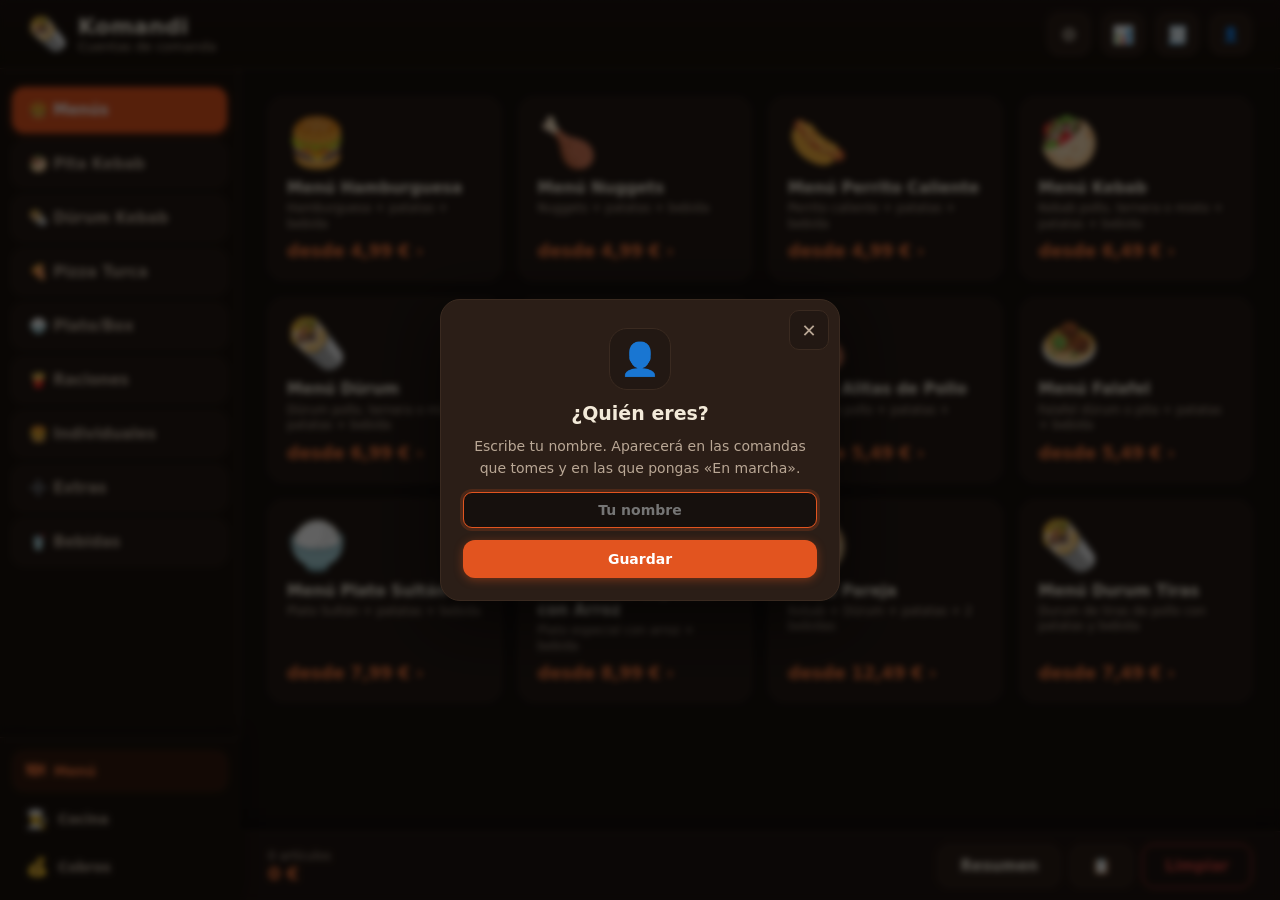
==== commit 08cc8fc8: "chore(demo): regenera demo con base a4c887e (stats movil, ultimos fixes)" ====
--- a/demo/index.html
+++ b/demo/index.html
@@ -23,7 +23,7 @@
   --texto-suave: #777;
   --principal: #e2541f;
   --principal2: #ff7a3d;
-  --en-marcha: var(--en-marcha);
+  --en-marcha: #ff9800;
   --peligro: #d6453d;
   --ok: #4caf7d;
   --sombra: rgba(0,0,0,.45);
@@ -201,6 +201,47 @@
 .opcion.agotada .check { color: var(--texto2); }
 .opc-agotado-txt { font-style: normal; font-weight: 800; font-size: 11px; color: var(--texto2); }
 .ingrediente.agotada { opacity: .6; filter: grayscale(.5); border-style: dashed; }
+
+/* Selector de color (swatch + paleta + hexadecimal) en la config */
+.cp { position: relative; display: inline-flex; align-items: center; flex-shrink: 0; }
+.cp-btn {
+  width: 34px; height: 34px; border-radius: 10px; cursor: pointer; border: 1.5px solid var(--borde);
+  background: var(--cp, #cccccc); position: relative; transition: transform .12s ease, border-color .15s;
+}
+.cp-btn:hover { transform: scale(1.06); border-color: var(--texto2); }
+.cp-btn::after {
+  content: ''; position: absolute; inset: 0; border-radius: 10px;
+  box-shadow: inset 0 0 0 2px rgba(0,0,0,.08);
+}
+.cp-btn:not([data-tiene]) { background: repeating-conic-gradient(#e0e0e0 0% 25%, #fff 0% 50%) 50%/12px 12px !important; }
+.cp-pop {
+  position: absolute; top: calc(100% + 6px); left: 0; z-index: 60; width: 248px;
+  max-width: calc(100vw - 24px);
+  display: grid; grid-template-columns: repeat(5, 1fr); gap: 6px; padding: 10px;
+  background: var(--superficie); border: 1px solid var(--borde); border-radius: 12px;
+  box-shadow: 0 8px 24px rgba(0,0,0,.18);
+}
+.cp-swat {
+  width: 30px; height: 30px; border-radius: 8px; cursor: pointer; border: 2px solid transparent;
+  position: relative; padding: 0;
+}
+.cp-swat:hover { transform: scale(1.12); border-color: rgba(255,255,255,.25); }
+.cp-swat[data-activo] { border-color: #fff; box-shadow: 0 0 0 2px var(--cp), 0 0 0 3.5px var(--texto2); }
+.cp-clear {
+  grid-column: 1 / -1; width: 100%; margin-top: 2px; padding: 6px 10px; cursor: pointer;
+  border: 1px dashed var(--borde); border-radius: 8px; background: transparent;
+  font-size: 12px; font-weight: 700; text-transform: uppercase; letter-spacing: .5px;
+  color: var(--texto2); transition: color .15s ease, border-color .15s ease;
+}
+.cp-clear::before { content: '✕ '; }
+.cp-clear:hover { color: var(--peligro); border-color: var(--peligro); }
+.cp-hex { grid-column: 1 / -1; width: 100%; margin-top: 2px; font-size: 12px; text-transform: lowercase; }
+@media (max-width: 560px) {
+  .cp-pop {
+    position: fixed; top: auto; left: 12px; right: 12px; bottom: 12px;
+    width: auto; min-width: 0; max-width: none; z-index: 70; margin: 0;
+  }
+}
 .opc-agotado { display: inline-flex; align-items: center; justify-content: center; flex-shrink: 0; cursor: pointer; width: 40px; height: 40px; border-radius: 10px; border: 1.5px dashed var(--borde); background: transparent; transition: border-color .15s ease, background .15s ease; }
 .opc-agotado input { width: 0; height: 0; opacity: 0; position: absolute; }
 .opc-agotado span { font-size: 16px; line-height: 1; opacity: .45; filter: grayscale(.7); transition: opacity .15s ease, filter .15s ease, transform .15s ease; }
@@ -231,6 +272,20 @@
   padding: 40px 20px;
   font-size: 15px;
 }
+/* Estado vacío de Repartos: tarjeta amable con emoji y sub-texto. */
+.rv-vacio {
+  grid-column: 1 / -1;
+  margin: 12px 0;
+  padding: 36px 20px;
+  text-align: center;
+  border: 1.5px dashed var(--borde);
+  border-radius: 18px;
+  background: linear-gradient(180deg, rgba(226,84,31,.06), rgba(226,84,31,.02));
+}
+.rv-emoji { display: flex; align-items: center; justify-content: center; margin-bottom: 12px; }
+.rv-emoji svg { width: 40px; height: 40px; color: var(--principal2); }
+.rv-vacio b { display: block; font-size: 15px; font-weight: 800; color: var(--texto); margin-bottom: 5px; }
+.rv-vacio .rv-sub { display: block; font-size: 13px; color: var(--texto2); }
 .error {
   grid-column: 1 / -1;
   margin: 40px auto;
@@ -430,6 +485,17 @@
 .opcion .check { font-size: 16px; color: var(--texto2); }
 .opcion.seleccionada .check { color: var(--principal2); }
 .opcion-nombre { flex: 1; font-weight: 600; }
+.opc-dot {
+  display: inline-block;
+  vertical-align: -2px;
+  flex: 0 0 auto;
+  width: 14px;
+  height: 14px;
+  border-radius: 50%;
+  border: 1.5px solid rgba(243, 234, 217, .35);
+  box-shadow: inset 0 0 0 1px rgba(0,0,0,.25), 0 1px 2px rgba(0,0,0,.4);
+  background: var(--borde);
+}
 .opcion-precio { font-size: 13px; color: var(--principal2); font-weight: 700; white-space: nowrap; }
 
 .ingredientes { display: flex; flex-direction: column; gap: 8px; }
@@ -518,6 +584,10 @@
 }
 @keyframes aparecer { from { opacity: 0; } to { opacity: 1; } }
 #input-modal { z-index: 90; }
+/* La confirmación siempre por delante de los demás diálogos (usuario, cobro,
+   ficha… que comparten z-index y van después en el DOM). Los toasts van por
+   encima de todo. */
+#confirm-modal { z-index: 96; }
 
 .dialogo {
   position: relative;
@@ -562,15 +632,55 @@
   border-radius: var(--radio);
   padding: 12px;
 }
-.item-cabecera { display: flex; align-items: center; gap: 8px; }
-.item-nombre { flex: 1; font-size: 15px; font-weight: 700; }
+.item-cabecera { display: flex; align-items: center; gap: 10px; }
+.item-nombre { flex: 1; font-size: 17px; font-weight: 700; }
 .item-nombre small { color: var(--principal2); font-weight: 700; }
+.item-qty {
+  flex: none;
+  display: inline-flex;
+  align-items: center;
+  justify-content: center;
+  min-width: 32px;
+  height: 26px;
+  padding: 0 9px;
+  border-radius: 999px;
+  background: var(--superficie2);
+  border: 1px solid var(--borde);
+  color: var(--principal2);
+  font-size: 13.5px;
+  font-weight: 800;
+  white-space: nowrap;
+}
 .quitar { width: 40px; height: 40px; font-size: 14px; border-radius: 10px; background: var(--bg); }
 .editar { width: 40px; height: 40px; font-size: 14px; border-radius: 10px; background: var(--bg); color: var(--principal2); }
-.notas { margin-top: 6px; font-size: 12px; color: var(--texto2); line-height: 1.4; }
-.mods { margin-top: 6px; display: flex; flex-direction: column; gap: 2px; }
-.mod { display: flex; justify-content: space-between; font-size: 13px; }
-.mod span:last-child { color: var(--principal2); font-weight: 700; }
+.notas { margin-top: 8px; display: flex; flex-wrap: wrap; gap: 4px 6px; }
+.nota-chip {
+  display: inline-flex;
+  align-items: center;
+  font-size: 13px;
+  font-weight: 600;
+  color: var(--texto2);
+  background: var(--superficie2);
+  border: 1px solid var(--borde);
+  border-radius: 999px;
+  padding: 4px 11px;
+  line-height: 1.35;
+}
+.mods { margin-top: 8px; display: flex; flex-direction: column; gap: 5px; }
+.mod {
+  display: flex;
+  justify-content: space-between;
+  align-items: baseline;
+  gap: 8px;
+  font-size: 14.5px;
+  line-height: 1.35;
+  padding: 6px 11px;
+  background: var(--superficie2);
+  border: 1px solid var(--borde);
+  border-radius: 9px;
+}
+.mod-n { font-weight: 600; color: var(--texto); }
+.mod-p { color: var(--principal2); font-weight: 800; white-space: nowrap; }
 .item-pie {
   margin-top: 10px;
   padding-top: 10px;
@@ -579,8 +689,8 @@
   align-items: center;
   justify-content: space-between;
 }
-.item-subtotal { font-size: 16px; font-weight: 800; }
-.item-subtotal small { display: block; font-size: 11px; color: var(--texto2); font-weight: 400; text-align: right; }
+.item-subtotal { font-size: 18px; font-weight: 800; white-space: nowrap; }
+.item-subtotal small { display: block; font-size: 12px; color: var(--texto2); font-weight: 400; text-align: right; margin-top: 2px; }
 
 .resumen-pie {
   padding: 14px;
@@ -707,6 +817,39 @@
   border-bottom: 1px solid var(--borde);
 }
 .stats-cabecera h2 { font-size: 17px; font-weight: 800; }
+.stats-titulo { min-width: 0; }
+.stats-sub {
+  display: flex;
+  flex-wrap: wrap;
+  align-items: center;
+  gap: 6px;
+  margin-top: 8px;
+  font-size: 12px;
+}
+/* Resumen en chips del encabezado de estadísticas (fecha · kpis · importe). */
+.cs {
+  display: inline-flex;
+  align-items: center;
+  padding: 3px 10px;
+  border-radius: 999px;
+  border: 1px solid var(--borde);
+  background: var(--superficie2);
+  color: var(--texto2);
+  font-weight: 800;
+  line-height: 1.5;
+  white-space: nowrap;
+}
+.cs.cs-kpi {
+  color: var(--principal2);
+  border-color: var(--principal);
+  background: rgba(226,84,31,.12);
+}
+.cs.cs-monto {
+  color: #fff;
+  border-color: var(--principal);
+  background: var(--principal);
+  box-shadow: 0 2px 8px rgba(226,84,31,.35);
+}
 .stats-cabecera-botones { display: flex; align-items: center; gap: 8px; }
 
 .stats-bar {
@@ -744,9 +887,30 @@
 }
 .stats-nav #stats-prev { padding: 0 0 1px 0; }
 .stats-nav #stats-next { padding: 0 0 1px 0; }
-.stats-fecha { min-width: 130px; max-width: 190px; text-align: center; padding: 4px 10px; }
-.stats-fecha strong { display: block; font-size: 15px; font-weight: 800; line-height: 1.25; white-space: nowrap; overflow: hidden; text-overflow: ellipsis; }
-.stats-fecha span { display: block; font-size: 12px; color: var(--principal2); font-weight: 700; margin-top: 2px; white-space: nowrap; overflow: hidden; text-overflow: ellipsis; }
+.stats-fecha { min-width: 130px; text-align: center; padding: 4px 10px; position: relative; cursor: pointer; }
+.stats-fecha strong { display: block; font-size: 15px; font-weight: 800; line-height: 1.25; white-space: nowrap; }
+.stats-fecha span { display: block; font-size: 12px; color: var(--principal2); font-weight: 700; margin-top: 2px; white-space: nowrap; }
+/* El calendario va escondido sobre la fecha: al tocar la píldora del nav se
+   abre el selector nativo de fecha (móvil y PC). */
+.stats-fecha-cal {
+  position: absolute;
+  inset: 0;
+  width: 100%;
+  height: 100%;
+  opacity: 0;
+  border: 0;
+  background: transparent;
+  cursor: pointer;
+  z-index: 2;
+  font-size: 0;
+  pointer-events: none;
+}
+@media (pointer: coarse) {
+  .stats-fecha-cal { pointer-events: auto; }
+}
+.stats-fecha.no-cal { cursor: default; }
+.stats-fecha.no-cal .stats-fecha-cal { pointer-events: none; }
+.stats-fecha:active strong { color: var(--principal2); }
 .stats-fecha-jump {
   display: inline-flex;
   align-items: center;
@@ -766,6 +930,7 @@
   font-weight: 700;
   outline: none;
   -webkit-appearance: none;
+  -moz-appearance: none;
   appearance: none;
   min-width: 0;
   width: 112px;
@@ -962,13 +1127,34 @@
   transition: transform .2s ease;
 }
 .stats-plegable-toggle:not(.abierto) .chev { transform: rotate(-90deg); }
-/* En móvil los acordeones (filtros y resumen) arrancan replegados: el cuerpo se
-   oculta salvo que el botón tenga la clase .abierto. En pantalla grande quedan
-   abiertos por defecto. */
+/* El acordeón de fecha y navegación solo existe en móvil: en pantalla grande
+   la barra se ve siempre entera. */
+#stats-bar-toggle { display: none; }
+/* En móvil los acordeones (nav, filtros y resumen) arrancan replegados: el
+   cuerpo se oculta salvo que el botón tenga la clase .abierto. En pantalla
+   grande quedan abiertos por defecto. */
 @media (max-width: 700px) {
   .stats-plegable-toggle:not(.abierto) ~ .stats-filtros-cuerpo,
   .stats-plegable-toggle:not(.abierto) ~ .stats-resumen { display: none; }
-}
+  /* La barra de fecha/navegación se integra con los otros acordeones: mismo
+     fondo, sin padding lateral (el botón ocupa el ancho completo) y el
+     contenido expandido con el mismo sangrado que los filtros. */
+  .stats-bar { padding: 0; background: var(--superficie); }
+  #stats-bar-toggle { display: flex; }
+  #stats-bar-toggle:not(.abierto) ~ .stats-nav,
+  #stats-bar-toggle:not(.abierto) ~ #stats-hoy,
+  #stats-bar-toggle:not(.abierto) ~ #stats-rango-toggle,
+  #stats-bar-toggle:not(.abierto) ~ .stats-acciones { display: none; }
+  #stats-bar-toggle.abierto ~ .stats-nav,
+  #stats-bar-toggle.abierto ~ #stats-hoy,
+  #stats-bar-toggle.abierto ~ #stats-rango-toggle,
+  #stats-bar-toggle.abierto ~ .stats-acciones { margin: 0 14px; }
+  #stats-bar-toggle.abierto ~ .stats-nav { margin-top: 10px; }
+  #stats-bar-toggle.abierto ~ .stats-acciones { margin-bottom: 10px; }
+}
+/* A 700px exactos coinciden max-width y min-width: en ese borde el botón se
+   mantiene oculto (la barra se ve completa, como en PC). */
+@media (min-width: 700px) { #stats-bar-toggle { display: none; } }
 .stats-filtros-row {
   display: flex;
   flex-wrap: wrap;
@@ -1030,16 +1216,79 @@
   padding: 7px 12px;
 }
 .stats-buscar .stats-buscar-ic { font-size: 14px; line-height: 1; pointer-events: none; flex: none; }
-.stats-buscar .inp { width: 100%; border: 0; background: transparent; padding: 0; }
-.stats-buscar .inp:focus { border: 0; outline: none; }
-.stats-dia-grupo { margin-bottom: 14px; }
+.stats-buscar .inp { width: 100%; border: 0; background: transparent; padding: 0; -webkit-appearance: none; -moz-appearance: none; appearance: none; }
+.stats-buscar .inp:focus { border: 0; outline: none; box-shadow: none; }
+.stats-buscar:focus-within { box-shadow: 0 0 0 2px var(--principal2); outline: none; }
+/* Día plegable en modo rango: cada día es un panel con su cabecera (chevron,
+   fecha, nº de comandas y total) que se expande/recoge. Vale en móvil y PC. */
+.stats-dia-grupo {
+  background: var(--superficie2);
+  border: 1px solid var(--borde);
+  border-radius: 14px;
+  overflow: hidden;
+  margin-bottom: 12px;
+}
 .stats-dia-titulo {
-  font-size: 12.5px;
+  display: flex;
+  align-items: center;
+  gap: 10px;
+  width: 100%;
+  padding: 11px 14px;
+  background: transparent;
+  border: 0;
+  cursor: pointer;
+  font: inherit;
+  text-align: left;
+  color: var(--texto);
+}
+.stats-dia-titulo .chev {
+  font-size: 11px;
+  line-height: 1;
+  color: var(--principal2);
+  transition: transform .18s ease;
+  flex: none;
+}
+.stats-dia-grupo[data-cerrado] .stats-dia-titulo .chev { transform: rotate(-90deg); }
+.sdf-fecha {
+  flex: 1 1 auto;
+  min-width: 0;
+  font-size: 13px;
   font-weight: 800;
-  color: var(--principal2);
   text-transform: capitalize;
-  margin-bottom: 6px;
-}
+  overflow: hidden;
+  text-overflow: ellipsis;
+  white-space: nowrap;
+}
+.sdf-fecha .sdf-rel { color: var(--principal2); }
+.sdf-num { flex: none; font-size: 12px; color: var(--texto2); font-weight: 700; white-space: nowrap; }
+.sdf-total { flex: none; font-size: 15px; font-weight: 800; color: var(--principal2); white-space: nowrap; }
+.stats-dia-grupo[data-cerrado] .stats-dia-cuerpo { display: none; }
+.stats-dia-cuerpo { padding: 0 12px 12px; }
+.stats-dia-cuerpo .stats-comandas-grid { margin-top: 12px; }
+
+/* Contador y acciones de las cabeceras de sección del historial. */
+.stats-seccion-cab { display: flex; align-items: center; gap: 8px; margin-bottom: 8px; }
+.stats-seccion-cab h3 { margin-bottom: 0; }
+.stats-seccion-cont {
+  font-size: 11px;
+  font-weight: 800;
+  color: var(--texto2);
+  background: var(--bg);
+  border: 1px solid var(--borde);
+  border-radius: 999px;
+  padding: 2px 9px;
+  line-height: 1.4;
+}
+.stats-seccion-acciones { margin-left: auto; display: flex; gap: 6px; }
+.stats-seccion-acciones .btn { margin: 0; padding: 5px 10px; font-size: 11.5px; }
+.stats-prods-box { margin-top: 8px; }
+/* Las comandas, en rejilla (móvil: 1 columna, mismo aspecto que hoy). */
+.stats-comandas-grid {
+  display: grid;
+  grid-template-columns: 1fr;
+  gap: 8px;
+}
+.stats-comandas-grid .stats-comanda { margin-bottom: 0; }
 
 /* ---------- Selector de cliente en el resumen ---------- */
 .selector-cliente { position: relative; width: 100%; min-width: 0; }
@@ -1108,7 +1357,41 @@
 /* ---------- Pestaña Cobros ---------- */
 .cobros { display: flex; flex-direction: column; gap: 12px; padding: 14px; }
 .cobros-cabecera { display: flex; align-items: center; justify-content: space-between; gap: 10px; }
-.cobros-estado { font-size: 12.5px; color: var(--texto2); }
+.cobros-mini {
+  display: inline-flex;
+  align-items: center;
+  gap: 8px;
+  padding: 5px 12px;
+  border-radius: 999px;
+  border: 1px solid var(--borde);
+  background: var(--superficie2);
+}
+.cobros-mini .cm-count {
+  min-width: 26px;
+  height: 26px;
+  display: inline-flex;
+  align-items: center;
+  justify-content: center;
+  border-radius: 50%;
+  background: rgba(226,84,31,.16);
+  color: var(--principal2);
+  font-weight: 900;
+  font-size: 13px;
+}
+.cobros-mini .cm-text { font-size: 12px; font-weight: 800; color: var(--texto2); }
+.cobros-mini .cm-total {
+  font-size: 14px;
+  font-weight: 900;
+  color: #fff;
+  background: var(--principal);
+  border-radius: 999px;
+  padding: 3px 10px;
+  box-shadow: 0 2px 8px rgba(226,84,31,.35);
+}
+@media (max-width: 420px) {
+  .cobros-cabecera { flex-wrap: wrap; }
+  .cobros-cabecera .cobros-mini { margin-left: auto; }
+}
 .cobros-subtabs { display: flex; gap: 8px; }
 .cobros-subtab {
   flex: 1;
@@ -1157,7 +1440,21 @@
 .cb-hora { flex: 1; font-size: 12px; color: var(--texto2); }
 .cb-total { font-size: 15px; font-weight: 800; color: var(--principal2); }
 .cb-linea { font-size: 13px; color: var(--texto2); }
-.cb-items { font-size: 12.5px; color: var(--texto2); line-height: 1.5; }
+.cb-items { display: flex; flex-direction: column; gap: 6px; }
+.cb-item {
+  background: var(--superficie2);
+  border: 1px solid var(--borde);
+  border-radius: 10px;
+  padding: 7px 9px;
+}
+.cb-item-top { display: flex; align-items: baseline; gap: 8px; }
+.cb-qty { flex: none; color: var(--principal2); font-weight: 800; font-size: 14px; white-space: nowrap; }
+.cb-nombre { flex: 1; min-width: 0; font-weight: 700; font-size: 14.5px; color: var(--texto); overflow-wrap: anywhere; }
+.cb-sub { flex: none; font-weight: 800; font-size: 14.5px; color: var(--texto); white-space: nowrap; }
+.cb-mods { display: flex; flex-direction: column; gap: 3px; margin-top: 4px; padding-left: 8px; border-left: 2px solid var(--borde); }
+.cb-mod { display: flex; justify-content: space-between; gap: 8px; font-size: 13px; color: var(--texto2); line-height: 1.4; }
+.cb-mod span:first-child { font-weight: 600; }
+.cb-mod-p { color: var(--principal2); font-weight: 700; white-space: nowrap; }
 
 .clientes-lista { display: flex; flex-direction: column; gap: 8px; }
 .cobros-buscador { margin-bottom: 10px; display: flex; flex-direction: column; align-items: flex-start; gap: 8px; }
@@ -1216,10 +1513,30 @@
   gap: 6px;
 }
 .cobro-num { font-size: 13px; font-weight: 700; color: var(--texto2); }
-.cobro-item-row { display: flex; align-items: center; gap: 8px; font-size: 13.5px; }
-.ci-cant { color: var(--principal2); font-weight: 800; }
-.ci-nombre { flex: 1; text-align: left; }
-.ci-sub { font-weight: 700; }
+.cobro-item-row {
+  display: flex;
+  align-items: flex-start;
+  gap: 8px;
+  font-size: 13.5px;
+  border-bottom: 1px dashed var(--borde);
+  padding-bottom: 8px;
+}
+.cobro-item-row:last-child { border-bottom: none; padding-bottom: 0; }
+.ci-cant { flex: none; color: var(--principal2); font-weight: 800; font-size: 14px; padding-top: 1px; }
+.ci-main { flex: 1; min-width: 0; display: flex; flex-direction: column; text-align: left; }
+.ci-nombre { font-weight: 700; font-size: 15px; color: var(--texto); overflow-wrap: anywhere; }
+.ci-extras {
+  display: flex;
+  flex-direction: column;
+  gap: 3px;
+  margin-top: 3px;
+  padding-left: 8px;
+  border-left: 2px solid var(--borde);
+}
+.ci-extra { display: flex; justify-content: space-between; gap: 8px; font-size: 13px; color: var(--texto2); line-height: 1.4; }
+.ci-extra span:first-child { font-weight: 600; }
+.ci-extra-p { color: var(--principal2); font-weight: 700; white-space: nowrap; }
+.ci-sub { flex: none; font-weight: 800; font-size: 14.5px; white-space: nowrap; }
 .cobro-total {
   border-top: 1px dashed var(--borde);
   padding-top: 8px;
@@ -1579,6 +1896,9 @@
   white-space: nowrap;
 }
 .cocina-estado.ok { color: var(--ok); border-color: var(--ok); }
+.cocina-cab-extra { display: flex; align-items: center; gap: 10px; }
+/* El reloj solo aporta en el tablero de PC (cocina); en móvil sobra. */
+.cocina-reloj { display: none; }
 
 .cocina-resumen { display: flex; gap: 8px; margin-bottom: 12px; }
 .chip-chip {
@@ -1596,75 +1916,259 @@
 
 .lista-comandas { display: flex; flex-direction: column; gap: 14px; }
 
+/* ==========================================================================
+   Tarjeta de comanda (cocina)
+   Estructura: cabecera con acento de estado · etiquetas · items · acciones
+   ========================================================================== */
 .c-card {
-  background: var(--superficie);
+  position: relative;
+  overflow: hidden;
+  background: linear-gradient(180deg, var(--superficie2) 0%, var(--superficie) 12%);
   border: 1px solid var(--borde);
-  border-radius: var(--radio);
-  padding: 12px;
-  box-shadow: 0 2px 10px var(--sombra);
-}
-.c-card.c-pendiente { border-left: 4px solid var(--principal); }
-.c-card.c-haciendo { border-left: 4px solid var(--en-marcha); }
-.c-card.c-hecha { opacity: .65; }
-.c-top {
+  border-radius: 16px;
+  box-shadow: 0 3px 14px var(--sombra);
+}
+/* Franja superior: color según estado (pendiente / en marcha / hecha) */
+.c-card::before {
+  content: '';
+  position: absolute;
+  top: 0; left: 0; right: 0;
+  height: 4px;
+  background: var(--principal);
+}
+.c-card.c-haciendo::before { background: var(--en-marcha); }
+.c-card.c-hecha::before { background: var(--ok); }
+.c-card.c-pendiente { box-shadow: 0 3px 14px var(--sombra), inset 0 0 0 1px rgba(226,84,31,.22); }
+.c-card.c-hecha { opacity: .78; }
+
+.c-cab { padding: 14px 14px 10px; }
+.c-cab-fila {
   display: flex;
   align-items: center;
+  flex-wrap: wrap;
   gap: 8px;
-  margin-bottom: 8px;
+  margin-bottom: 10px;
 }
 .c-num {
   font-weight: 800;
-  font-size: 15px;
+  font-size: 17px;
   background: var(--principal);
   color: #fff;
-  padding: 3px 10px;
+  padding: 5px 13px;
   border-radius: 999px;
+  white-space: nowrap;
+  box-shadow: 0 2px 6px rgba(0,0,0,.25);
+  letter-spacing: .3px;
 }
 .c-card.c-hecha .c-num { background: var(--ok); }
 .c-card.c-haciendo .c-num { background: var(--en-marcha); }
-.c-hora { flex: 1; font-size: 12px; color: var(--texto2); }
-.c-total { font-size: 17px; font-weight: 800; color: var(--principal2); }
+.c-hora { font-size: 13px; color: var(--texto2); font-weight: 700; white-space: nowrap; }
+.badge-hecha-mini, .badge-enmarcha-mini, .badge-pendiente-mini {
+  display: inline-flex;
+  align-items: center;
+  gap: 4px;
+  font-size: 11.5px;
+  font-weight: 800;
+  text-transform: uppercase;
+  letter-spacing: .4px;
+  padding: 4px 10px;
+  border-radius: 999px;
+  white-space: nowrap;
+  border: 1.5px solid;
+}
+.badge-hecha-mini { color: var(--ok); border-color: var(--ok); background: rgba(76,175,125,.12); }
+.badge-enmarcha-mini { color: var(--en-marcha); border-color: var(--en-marcha); background: rgba(255,152,0,.12); }
+.badge-pendiente-mini { color: var(--principal2); border-color: var(--principal); background: rgba(226,84,31,.12); }
+
+.c-cab-fila2 {
+  display: flex;
+  align-items: center;
+  justify-content: space-between;
+  flex-wrap: wrap;
+  gap: 8px;
+}
+.c-tags {
+  display: inline-flex;
+  flex-wrap: wrap;
+  align-items: center;
+  gap: 6px;
+  min-width: 0;
+}
+.c-tags .c-tipo {
+  display: inline-flex !important;
+  margin-bottom: 0;
+}
+.c-cab-der {
+  display: inline-flex;
+  align-items: center;
+  gap: 10px;
+  margin-left: auto;
+}
+.c-total {
+  font-size: 18px;
+  font-weight: 800;
+  color: var(--principal2);
+  white-space: nowrap;
+  letter-spacing: .3px;
+}
+.c-card.c-hecha .c-total { color: var(--ok); }
+
+.c-tipo {
+  display: inline-flex;
+  align-items: center;
+  gap: 4px;
+  font-size: 11.5px;
+  font-weight: 800;
+  padding: 4px 10px;
+  border-radius: 999px;
+  background: var(--superficie2);
+  border: 1.5px solid var(--borde);
+  color: var(--texto2);
+  margin-bottom: 8px;
+}
+.c-tipo.llevar { color: var(--en-marcha); border-color: var(--en-marcha); background: rgba(255,152,0,.1); }
 
 .c-personas {
   display: flex;
   flex-wrap: wrap;
   gap: 6px;
-  margin-bottom: 8px;
+  margin: 0 14px 10px;
 }
 .c-personas span {
-  font-size: 12px;
+  display: inline-flex;
+  align-items: center;
+  gap: 5px;
+  font-size: 12.5px;
   font-weight: 700;
-  padding: 3px 10px;
+  padding: 5px 12px;
   border-radius: 999px;
   background: var(--superficie2);
-  border: 1px solid var(--borde);
-}
-.c-personas .c-cajero { color: var(--principal2); }
+  border: 1.5px solid var(--borde);
+  color: var(--texto2);
+}
+.c-personas .c-cajero { color: var(--principal2); border-color: var(--principal2); }
+.c-personas .c-cajero b { color: var(--texto); }
 .c-personas .c-cocinero { color: var(--en-marcha); border-color: var(--en-marcha); }
+.c-personas .c-cocinero b { color: var(--texto); }
 .c-cliente-badge {
-  display: inline-block;
+  display: inline-flex;
+  align-items: center;
+  gap: 4px;
   font-size: 11px;
   font-weight: 800;
-  color: var(--principal2, #f2b13d);
-  background: rgba(242, 177, 61, .12);
-  border: 1px solid var(--principal2, #f2b13d);
+  color: #42a5f5;
+  background: rgba(66,165,245,.12);
+  border: 1.5px solid #42a5f5;
   border-radius: 999px;
-  padding: 2px 10px;
-  margin-bottom: 8px;
-  margin-left: 4px;
-}
-.c-tipo {
-  display: inline-block;
-  font-size: 11.5px;
+  padding: 4px 10px;
+}
+
+/* Cuerpo: items y mods */
+.c-items {
+  display: flex;
+  flex-direction: column;
+  gap: 0;
+  margin: 0 14px;
+  border-top: 1px solid var(--borde);
+  border-bottom: 1px solid var(--borde);
+}
+.c-item {
+  position: relative;
+  padding: 10px 10px 10px 12px;
+}
+.c-item + .c-item { border-top: 1px dashed var(--borde); }
+.c-item-linea { display: flex; align-items: baseline; gap: 8px; }
+.c-item-cant {
+  flex: 0 0 auto;
+  display: inline-flex; align-items: center; justify-content: center;
+  min-width: 26px; height: 26px;
+  font-size: 13px;
   font-weight: 800;
-  padding: 3px 10px;
+  color: var(--principal2);
+  background: rgba(226,84,31,.12);
+  border: 1.5px solid var(--principal);
+  border-radius: 8px;
+  white-space: nowrap;
+}
+.c-item-nombre { flex: 1; font-size: 15px; font-weight: 700; word-break: break-word; min-width: 0; }
+.c-item-precio { font-size: 14px; font-weight: 800; color: var(--texto2); white-space: nowrap; }
+.c-card .c-envio {
+  margin: 10px 14px 0;
+}
+.c-card .comanda-nota {
+  margin: 10px 14px 0;
+  padding: 8px 11px;
+  border-radius: 10px;
+  border: 1px solid rgba(242,177,61,.6);
+  border-left-width: 4px;
+  background: rgba(242,177,61,.14);
+  color: var(--texto);
+  font-size: 13.5px;
+  font-weight: 700;
+  line-height: 1.4;
+  word-break: break-word;
+}
+.c-detalle { font-size: 12.5px; color: var(--texto2); line-height: 1.45; margin-top: 6px; font-style: italic; }
+.c-mods { display: flex; flex-wrap: wrap; gap: 6px; margin-top: 8px; }
+.c-mod {
+  display: inline-flex;
+  align-items: center;
+  gap: 5px;
+  padding: 4px 12px;
   border-radius: 999px;
-  background: var(--superficie2);
-  border: 1px solid var(--borde);
-  color: var(--texto2);
-  margin-bottom: 8px;
-}
-.c-tipo.llevar { color: var(--en-marcha); border-color: var(--en-marcha); background: rgba(255,152,0,.1); }
+  background: transparent;
+  border: 1.5px solid rgba(243, 234, 217, .32);
+  color: var(--texto);
+  font-size: 13px;
+  font-weight: 700;
+  line-height: 1.4;
+  min-height: 28px;
+}
+/* Badge de color: el fondo ES el color del ingrediente, con tinta de alto contraste */
+.c-mod.tinta {
+  background: var(--mc, #999);
+  color: var(--mc-txt, #fff);
+  border-color: var(--mc, #999);
+  box-shadow: inset 0 0 0 1px rgba(255,255,255,.16), 0 1px 3px rgba(0,0,0,.3);
+  font-size: 13px;
+  padding: 4px 12px;
+  min-height: 28px;
+}
+.c-mod em { font-style: normal; color: var(--principal2, #f2b13d); font-weight: 800; white-space: nowrap; }
+.c-mod.tinta em { color: currentColor; opacity: .85; font-weight: 700; }
+
+/* Pie: botones de acción grandes y claros */
+.c-botones {
+  display: flex;
+  gap: 8px;
+  padding: 12px 14px 14px;
+}
+.c-botones .btn {
+  flex: 1;
+  min-height: 46px;
+  display: inline-flex;
+  align-items: center;
+  justify-content: center;
+  font-size: 13.5px;
+  font-weight: 800;
+  border-radius: 12px;
+}
+.btn.en-marcha-activo { color: var(--en-marcha); border-color: var(--en-marcha); background: rgba(255,152,0,.14); }
+.badge-hecha {
+  flex: 1;
+  display: inline-flex;
+  align-items: center;
+  justify-content: center;
+  min-height: 46px;
+  text-align: center;
+  padding: 12px 16px;
+  border-radius: 12px;
+  font-size: 14px;
+  font-weight: 700;
+  color: var(--ok);
+  border: 1.5px solid var(--ok);
+  background: rgba(76,175,125,.1);
+}
 
 /* Editar comanda desde la cocina */
 .c-editar { flex: 0 0 auto; width: 40px; height: 40px; border-radius: 10px; font-size: 14px; }
@@ -1712,73 +2216,16 @@
 .sc-metodo { font-size: 10px; font-weight: 800; padding: 2px 7px; border-radius: 999px; white-space: nowrap; line-height: 1; }
 .sc-metodo.efectivo { background: rgba(76,175,125,.15); color: var(--ok); }
 .sc-metodo.metodo-tarjeta { background: rgba(66,165,245,.15); color: #42a5f5; }
-.badge-hecha-mini { font-size: 12px; color: var(--ok); font-weight: 700; white-space: nowrap; }
-.badge-enmarcha-mini { font-size: 12px; color: var(--en-marcha); font-weight: 700; white-space: nowrap; }
-.c-items { display: flex; flex-direction: column; gap: 8px; }
-.comanda-nota {
-  margin: 6px 0;
-  padding: 6px 10px;
-  border-radius: 8px;
-  border-left: 3px solid var(--principal2, #f2b13d);
-  background: rgba(242, 177, 61, .13);
-  color: var(--texto);
-  font-size: 13px;
-  font-weight: 700;
-  line-height: 1.35;
-  word-break: break-word;
-}
-.c-card .comanda-nota {
-  background: rgba(242, 177, 61, .22);
-  border: 1px solid rgba(242, 177, 61, .65);
-  border-left-width: 4px;
-  font-size: 14px;
-}
-.c-item { border-top: 1px dashed var(--borde); padding-top: 8px; }
-.c-item-linea { display: flex; align-items: baseline; gap: 8px; }
-.c-item-cant { font-size: 14px; font-weight: 800; color: var(--principal2); white-space: nowrap; }
-.c-item-nombre { flex: 1; font-size: 14px; font-weight: 700; }
-.c-item-precio { font-size: 14px; font-weight: 700; color: var(--texto2); white-space: nowrap; }
-.c-detalle { font-size: 12px; color: var(--texto2); line-height: 1.4; margin-top: 3px; }
-.c-mods { display: flex; flex-wrap: wrap; gap: 4px; margin-top: 5px; }
-.c-mod {
-  display: inline-flex;
-  align-items: center;
-  gap: 4px;
-  padding: 2px 7px;
-  border-radius: 999px;
-  background: rgba(242, 177, 61, .16);
-  border: 1px solid rgba(242, 177, 61, .45);
-  color: var(--texto);
-  font-size: 11.5px;
-  font-weight: 700;
-  line-height: 1.3;
-}
-.c-mod em {
-  font-style: normal;
-  color: var(--principal2, #f2b13d);
-  font-weight: 800;
-  white-space: nowrap;
-}
-.c-botones { display: flex; gap: 8px; margin-top: 12px; }
-.c-botones .btn { flex: 1; }
-.btn.en-marcha-activo { color: var(--en-marcha); border-color: var(--en-marcha); background: rgba(255,152,0,.12); }
-.badge-hecha {
-  flex: 1;
-  text-align: center;
-  padding: 11px 16px;
-  border-radius: 12px;
-  font-size: 14px;
-  font-weight: 700;
-  color: var(--ok);
-  border: 1px solid var(--ok);
-}
 
 /* ---------- Pestaña Repartos (motoristas) ---------- */
 .repartos { display: flex; flex-direction: column; gap: 12px; padding: 14px; }
 .repartos-cabecera { display: flex; align-items: center; justify-content: space-between; gap: 10px; }
 .repartos-estado { font-size: 12.5px; color: var(--texto2); }
+.repartos-bar { display: flex; flex-direction: column; gap: 8px; }
+.repartos-bar .repartos-resumen { margin-bottom: 0; }
+.repartos-bar .cocina-filtros { margin-bottom: 0; }
 .repartos-resumen { display: flex; gap: 8px; margin-bottom: 4px; flex-wrap: wrap; }
-.chip-chip.cobros.con { color: #42a5f5; border-color: #42a5f5; background: rgba(66,165,245,.12); }
+.chip-chip.repartos-cobro.con { color: #42a5f5; border-color: #42a5f5; background: rgba(66,165,245,.12); }
 .lista-repartos { display: flex; flex-direction: column; gap: 10px; }
 .reparto-tarjeta {
   background: var(--superficie);
@@ -1803,9 +2250,9 @@
 .reparto-item-envio .sc-total { color: var(--texto2); }
 .reparto-pie { display: flex; flex-direction: column; gap: 8px; margin-top: 10px; }
 .reparto-acciones { display: flex; flex-wrap: wrap; gap: 8px; width: 100%; }
-.reparto-acciones .btn { flex: 1; min-width: 90px; white-space: nowrap; text-align: center; }
+.reparto-acciones .btn { flex: 1; min-width: 90px; white-space: nowrap; text-align: center; display: inline-flex; align-items: center; justify-content: center; gap: 6px; }
 .reparto-acciones-principales { display: flex; flex-wrap: wrap; gap: 8px; width: 100%; }
-.reparto-acciones-principales .btn { flex: 1 1 100%; white-space: nowrap; text-align: center; }
+.reparto-acciones-principales .btn { flex: 1 1 100%; white-space: nowrap; text-align: center; display: inline-flex; align-items: center; justify-content: center; gap: 6px; }
 
 /* ---------- Gestión de productos ---------- */
 .admin {
@@ -1831,6 +2278,15 @@
 .admin-cabecera h2 { font-size: 17px; font-weight: 800; }
 .admin-cabecera-botones { display: flex; align-items: center; gap: 8px; }
 .admin-cuerpo { flex: 1; overflow-y: auto; padding: 14px; display: flex; flex-direction: column; gap: 16px; }
+.admin-cuerpo:has(.admin-cargando) { display: grid; place-items: center; align-content: center; }
+.admin-cargando {
+  font-size: 15px;
+  color: var(--texto2);
+  text-align: center;
+  padding: 40px 16px;
+  animation: parpadeo 1.2s ease-in-out infinite;
+}
+@keyframes parpadeo { 50% { opacity: .45; } }
 .admin-pie {
   display: flex;
   align-items: center;
@@ -2216,7 +2672,8 @@
   .cobros-grupos .cobro-grupo { min-width: 0; }
   .clientes-lista { display: grid; grid-template-columns: repeat(2, 1fr); gap: 8px; }
   .dialogo-cobro, .dialogo-ficha { width: min(520px, 92vw); }
-  .ficha-secciones { display: grid; grid-template-columns: 1fr 1fr; gap: 14px; }
+  .ficha-form { display: grid; grid-template-columns: 1fr 1fr; gap: 8px; }
+  .ficha-form .campo:nth-child(3) { grid-column: 1 / -1; }
   #resumen-modal, #json-modal {
     position: fixed;
     top: 50%;
@@ -2254,6 +2711,12 @@
   .kanban-cuerpo { display: grid; grid-template-columns: 1fr 1fr; gap: 12px; align-content: start; min-width: 0; }
   .kanban-vacio { grid-column: 1 / -1; display: block; }
   .cocina-filtros .seg button { padding: 10px 12px; font-size: 13px; }
+  .c-cab { padding: 16px 16px 12px; }
+  .c-items { margin: 0 16px; }
+  .c-botones { padding: 12px 16px 16px; }
+  .c-card .comanda-nota, .c-card .c-envio { margin: 12px 16px 0; }
+  .c-num { font-size: 18px; }
+  .c-item-nombre { font-size: 16px; }
 
   /* --- Menú: tarjetas un poco más grandes --- */
   .grid { grid-template-columns: repeat(auto-fill, minmax(180px, 1fr)); }
@@ -2290,6 +2753,22 @@
   .admin-prod-fila2 .inp-desc { flex: 1 1 100%; }
   .admin-prod-fila2 .admin-check.agotado-check { width: 100%; }
   .admin-prod-fila2 .admin-check.agotado-check .admin-check-txt small { display: block; }
+
+  /* --- Cocina: apriete en pantallas muy estrechas (<480px) --- */
+  .c-cab { padding: 12px 10px 8px; }
+  .c-items { margin: 0 10px; }
+  .c-botones { gap: 6px; padding: 10px 10px 12px; }
+  .c-botones .btn { font-size: 12.5px; padding: 8px 4px; }
+  .c-personas { margin-left: 10px; margin-right: 10px; }
+  .c-card .comanda-nota, .c-card .c-envio { margin-left: 10px; margin-right: 10px; }
+  .c-total { font-size: 16px; }
+  .c-num { font-size: 15.5px; padding: 4px 11px; }
+  .c-item-nombre { font-size: 14px; }
+  .c-item-cant { min-width: 24px; height: 24px; }
+  .c-mod, .c-mod.tinta { font-size: 12px; padding: 3px 9px; min-height: 24px; }
+  .badge-hecha-mini, .badge-enmarcha-mini, .badge-pendiente-mini { font-size: 10.5px; padding: 3px 8px; }
+  .c-hora { font-size: 12px; }
+  .c-personas span { font-size: 12px; padding: 4px 9px; }
 }
 
 /* ==========================================================================
@@ -2299,13 +2778,22 @@
    ========================================================================== */
 @media (min-width: 1100px) and (hover: hover) and (pointer: fine) {
 
-  /* --- Estructura: cabecera arriba, categorías a la izquierda (estilo POS) --- */
+  /* ================================================================
+     Shell POS de escritorio (solo pantallas grandes con ratón:
+     tablet y táctiles conservan el layout móvil).
+     Pantalla fija sin scroll de página: cabecera arriba, barra
+     lateral izquierda (categorías + secciones), carta con scroll
+     propio y barra total anclada bajo la carta.
+     ================================================================ */
   body {
+    height: 100vh;
+    height: 100dvh;
+    overflow: hidden;
     display: grid;
-    grid-template-rows: auto 1fr auto;
-    grid-template-columns: 250px 1fr;
-  }
-  #cabecera { grid-column: 1 / -1; padding: 14px 32px; }
+    grid-template-rows: auto 1fr auto auto;
+    grid-template-columns: 240px 1fr;
+  }
+  #cabecera { grid-column: 1 / -1; padding: 12px 28px; }
   #cabecera .logo { font-size: 32px; }
   #cabecera .logo svg { width: 38px; height: 38px; }
   #cabecera h1 { font-size: 22px; }
@@ -2321,19 +2809,21 @@
   }
   #btn-usuario .u-nombre { display: inline; margin-left: 6px; }
 
+  /* --- Barra lateral: categorías con scroll, bajo la cabecera --- */
   #categorias {
     grid-row: 2;
     grid-column: 1;
     flex-direction: column;
     align-items: stretch;
     gap: 8px;
-    padding: 18px 14px;
+    padding: 18px 12px;
     overflow-y: auto;
     border-bottom: none;
     border-right: 1px solid var(--borde);
     background: #1a120d;
   }
   .tab {
+    flex: 0 0 auto;
     width: 100%;
     padding: 13px 16px;
     border-radius: 12px;
@@ -2343,14 +2833,10 @@
   }
   .tab:hover:not(.activa) { background: var(--superficie2); color: var(--texto); border-color: var(--principal); transform: translateX(2px); }
 
-  #productos { grid-row: 2; grid-column: 2; min-height: 0; }
-  #barra-total { grid-column: 1; padding: 12px 20px; flex-wrap: wrap; }
-  #barra-total .acciones { flex-wrap: wrap; }
-  #barra-total .acciones .btn { white-space: nowrap; }
-
-  /* --- Carta: grid a todo el ancho del área de contenido --- */
+  /* --- Zona de carta: grid a todo el ancho del área --- */
+  #productos { grid-row: 2 / 4; grid-column: 2; min-height: 0; min-width: 0; }
   .grid {
-    grid-template-columns: repeat(auto-fill, minmax(230px, 1fr));
+    grid-template-columns: repeat(auto-fill, minmax(220px, 1fr));
     gap: 18px;
     padding: 28px;
   }
@@ -2367,8 +2853,15 @@
   .tarjeta-precio { font-size: 17px; }
   .mas, .flecha { font-size: 18px; }
 
-  /* --- Barra total --- */
-  #total { font-size: 32px; }
+  /* --- Barra total, ancha bajo la carta (columna derecha) --- */
+  #barra-total {
+    grid-row: 4;
+    grid-column: 2;
+    justify-content: space-between;
+    gap: 16px;
+    padding: 12px 28px;
+  }
+  #total { font-size: 28px; }
   #num-productos { font-size: 13px; }
   .acciones .btn { font-size: 15px; padding: 12px 22px; }
 
@@ -2436,6 +2929,44 @@
   .quitar:hover { background: rgba(214,69,61,.14); border-color: var(--peligro); }
   .editar:hover { background: rgba(226,84,31,.14); border-color: var(--principal); }
 
+  /* --- Resumen de comanda en PC: listado amplio + panel lateral con los
+     datos del pedido, total y acciones. En modo edición y con comandas
+     largas, cada zona rueda por separado. Móvil no se toca. --- */
+  #resumen-modal {
+    width: min(960px, calc(100vw - 56px));
+    height: min(88vh, 820px);
+    display: grid;
+    grid-template-columns: minmax(0, 1fr) 360px;
+    grid-template-rows: auto minmax(0, 1fr);
+  }
+  #resumen-modal .modal-cabecera { grid-column: 1 / -1; grid-row: 1; }
+  #resumen-modal .resumen-items {
+    grid-column: 1; grid-row: 2;
+    min-width: 0;
+    padding: 18px 22px;
+    gap: 14px;
+  }
+  #resumen-modal .resumen-pie {
+    grid-column: 2; grid-row: 2;
+    min-width: 0;
+    min-height: 0;
+    overflow-y: auto;
+    border-top: none;
+    border-left: 1px solid var(--borde);
+    background: var(--superficie);
+    padding: 18px;
+  }
+  #resumen-modal .item {
+    padding: 16px 18px;
+    border-radius: 14px;
+    transition: border-color .15s ease, background .15s ease;
+  }
+  #resumen-modal .item:hover { border-color: var(--principal); background: var(--superficie2); }
+  #resumen-modal .item-nombre { font-size: 18px; }
+  #resumen-modal .item-subtotal { font-size: 21px; }
+  #resumen-modal .total-grande span:last-child { font-size: 34px; }
+  #resumen-modal .tipo-pedido .seg button { padding: 11px 12px; }
+
   /* --- Admin: diálogo amplio con categorías en columnas --- */
   .admin {
     top: 50%;
@@ -2467,70 +2998,287 @@
   .inp:hover { border-color: var(--principal); }
   .inp:focus { box-shadow: 0 0 0 3px rgba(226,84,31,.18); }
 
-  /* --- Estadísticas: diálogo con dos columnas (productos | comandas) --- */
+  /* --- Estadísticas: diálogo amplio con dos columnas (productos | comandas) --- */
   .stats {
     top: 50%;
     left: 50%;
     right: auto;
     bottom: auto;
     transform: translate(-50%, -50%);
-    width: min(900px, calc(100vw - 48px));
-    height: min(88vh, 860px);
-    border-radius: 22px;
+    width: min(1280px, calc(100vw - 48px));
+    height: min(90vh, 900px);
+    border-radius: 24px;
     border: 1px solid var(--borde);
     box-shadow: 0 30px 80px rgba(0,0,0,.6);
     animation: modal-pc .22s ease;
   }
-  .stats-cabecera { padding: 18px 22px; }
-  .stats-nav { padding: 12px 22px; }
-  .stats-resumen { padding: 14px 22px; }
-  .stats-cuerpo { padding: 18px 22px; min-height: 0; }
-
-  /* --- Cocina: tablero a todo el ancho, comandas por secciones --- */
-  .cocina { padding: 28px; }
-  .cocina-cabecera { margin-bottom: 16px; }
+  .stats-cabecera {
+    padding: 20px 26px;
+    position: relative;
+  }
+  .stats-cabecera::after {
+    content: "";
+    position: absolute;
+    left: 0; right: 0; bottom: -1px;
+    height: 3px;
+    background: linear-gradient(90deg, var(--principal), rgba(226,84,31,.12));
+  }
+  .stats-cabecera h2 { font-size: 20px; }
+  .stats-titulo { display: block; }
+  .stats-sub { display: flex; gap: 8px; margin-top: 10px; font-size: 12.5px; }
+  .stats-sub .cs { padding: 5px 14px; font-size: 12.5px; }
+  .stats-cabecera .icon-btn { width: 42px; height: 42px; font-size: 17px; }
+  .stats-bar {
+    flex-wrap: wrap;
+    gap: 10px;
+    padding: 12px 26px 14px;
+  }
+  .stats-nav { padding: 12px 20px; gap: 8px; width: 450px; }
+  .stats-nav #stats-prev, .stats-nav #stats-next { width: 46px; height: 46px; font-size: 24px; }
+  .stats-nav .icon-btn:disabled { opacity: .35; }
+  /* Ancho fijo en PC: el nav se queda igual en modo día que en rango. La fecha
+     rellena el hueco y no es interactiva en rango (ahí ya está el filtro). */
+  .stats-fecha {
+    flex: 1 1 auto;
+    min-width: 0;
+    padding: 6px 14px;
+    border-radius: 10px;
+    transition: background .15s ease;
+  }
+  .stats-fecha:hover:not(.no-cal) { background: var(--superficie2); }
+  .stats-fecha strong { font-size: 16.5px; }
+  .stats-fecha span { font-size: 12.5px; }
+  .btn-rango {
+    order: 3;
+    flex: 1 1 100%;
+    justify-content: center;
+    margin-left: 0;
+    padding: 12px 16px;
+    font-size: 13px;
+  }
+  .stats-acciones {
+    flex: none;
+    flex-direction: row;
+    margin-left: auto;
+    gap: 8px;
+  }
+  .stats-acciones .btn {
+    width: auto;
+    flex: none;
+    height: 44px;
+    min-width: 210px;
+    padding: 0 20px;
+    font-size: 13px;
+    white-space: nowrap;
+  }
+  .stats-resumen { padding: 14px 26px; }
+  .stats-tarjeta { padding: 14px 16px; }
+  .stats-tarjeta strong { font-size: 26px; }
+  .stats-tarjeta.total strong { font-size: 28px; }
+  .stats-cuerpo {
+    padding: 20px 26px;
+    min-height: 0;
+    gap: 24px;
+    grid-template-columns: 3fr 7fr;
+    align-items: start;
+  }
+  .stats-seccion-cab h3 { font-size: 13.5px; }
+  /* Productos: columna única (~30% del ancho). */
+  .stats-prods-box {
+    display: grid;
+    grid-template-columns: 1fr;
+    row-gap: 8px;
+  }
+  .stats-prods-box .stats-prod { margin-bottom: 0; min-width: 0; }
+  /* Comandas: 2 columnas (2 comandas por fila) en el 70% restante. */
+  .stats-comandas-grid {
+    grid-template-columns: repeat(2, minmax(0, 1fr));
+    gap: 12px;
+  }
+  .stats-dia-grupo { margin-bottom: 14px; }
+  .stats-dia-titulo { padding: 14px 18px; }
+  .stats-dia-titulo:hover { background: rgba(226,84,31,.06); }
+  .sdf-fecha { font-size: 15px; }
+  .sdf-num { font-size: 13px; }
+  .sdf-total { font-size: 16px; }
+  .stats-dia-cuerpo { padding: 0 14px 14px; }
+  .stats-dia-cuerpo .stats-comandas-grid { margin-top: 14px; }
+  .stats-seccion-acciones .btn { padding: 6px 12px; font-size: 12px; }
+  .stats-seccion-acciones .btn:hover { border-color: var(--principal); }
+
+   /* --- Cocina en PC: tablero inmersivo a pantalla completa ---
+      La carta rueda por dentro (no el contenedor) y el tablero ocupa todo
+      el alto disponible con tres columnas independientes. */
+  body.modo-cocina #productos {
+    overflow: hidden;
+    /* Cubrir filas 2-4 (hasta el fondo del viewport); #barra-total (row4 col2)
+       queda debajo pero está display:none en modo-cocina. */
+    grid-row: 2 / 5;
+  }
+  .cocina {
+    display: flex;
+    flex-direction: column;
+    gap: 18px;
+    height: 100%;
+    min-height: 0;
+    padding: 28px;
+  }
+  .cocina-cabecera { margin-bottom: 0; }
   .cocina-cabecera .paso-titulo { font-size: 24px; }
+  .cocina-reloj {
+    display: inline-block;
+    font-size: 13px;
+    font-weight: 700;
+    color: var(--texto2);
+    background: var(--superficie2);
+    border: 1px solid var(--borde);
+    padding: 6px 12px;
+    border-radius: 999px;
+    white-space: nowrap;
+  }
   .cocina-estado { font-size: 13px; padding: 6px 12px; }
-  .cocina-resumen { gap: 10px; margin-bottom: 16px; }
+
+  /* Barra de herramientas: contadores + filtros en una sola fila */
+  .cocina-toolbar {
+    display: flex;
+    flex-wrap: wrap;
+    align-items: center;
+    justify-content: space-between;
+    gap: 12px;
+  }
+  .cocina-resumen { margin-bottom: 0; }
+  .cocina-filtros {
+    flex-direction: row;
+    flex-wrap: wrap;
+    gap: 10px;
+    margin-bottom: 0;
+  }
+  .cocina-filtros .seg button { padding: 10px 16px; font-size: 13.5px; }
+  .cocina-filtro-persona { width: 230px; align-self: stretch; }
+  .cocina-filtro-persona .inp-persona { width: 100%; height: 100%; font-size: 13.5px; }
+
+  /* Tablero: columnas que ruedan por dentro, mismo alto */
   .lista-comandas {
-    display: grid;
-    grid-template-columns: repeat(3, 1fr);
+    display: flex;
+    flex-direction: row;
     gap: 16px;
-    align-items: start;
-  }
-  .kanban-col { display: flex; flex-direction: column; gap: 12px; min-width: 0; }
+    flex: 1;
+    min-height: 0;
+    align-items: stretch;
+  }
+  .kanban-col {
+    display: flex;
+    flex-direction: column;
+    gap: 0;
+    flex: 1 1 0;
+    min-width: 0;
+    min-height: 0;
+    background: rgba(255,255,255,.02);
+    border: 1px solid var(--borde);
+    border-radius: 16px;
+    overflow: hidden;
+  }
   .kanban-h {
+    flex: 0 0 auto;
     display: flex;
     align-items: center;
     gap: 8px;
-    font-size: 15px;
+    font-size: 15.5px;
     font-weight: 800;
-    padding: 10px 14px;
+    letter-spacing: .3px;
+    padding: 12px 16px;
+    border-bottom: 1px solid var(--borde);
+    border-radius: 0;
+    background: transparent;
+  }
+  .kanban-pend .kanban-h { color: var(--principal2); border-color: var(--borde); background: rgba(226,84,31,.08); }
+  .kanban-marcha .kanban-h { color: var(--en-marcha); border-color: var(--borde); background: rgba(255,152,0,.08); }
+  .kanban-hechas .kanban-h { color: var(--ok); border-color: var(--borde); background: rgba(76,175,125,.08); }
+  .kanban-cuerpo {
+    flex: 1;
+    min-height: 0;
+    overflow-y: auto;
+    display: flex;
+    flex-direction: column;
+    gap: 12px;
+    padding: 12px;
+  }
+  /* Las tarjetas conservan su alto natural: nunca se comprimen aunque no
+     quepan, la columna rueda por dentro para verlas todas. */
+  .kanban-cuerpo > .c-card { flex-shrink: 0; }
+
+  /* Filtro de un solo estado (PC): las comandas en rejilla, varias por fila,
+     en vez de apiladas una debajo de otra. */
+  .lista-comandas.lista-grid {
+    display: grid;
+    grid-template-columns: repeat(auto-fill, minmax(340px, 1fr));
+    grid-auto-rows: minmax(min-content, max-content);
+    align-content: start;
+    gap: 14px;
+    overflow-y: auto;
+    padding: 12px;
+  }
+  .lista-comandas.lista-grid .kanban-col,
+  .lista-comandas.lista-grid .kanban-cuerpo { display: contents; }
+  .lista-comandas.lista-grid .kanban-h {
+    grid-column: 1 / -1;
+    display: flex;
+    align-items: center;
+    gap: 8px;
+    font-size: 15.5px;
+    font-weight: 800;
+    letter-spacing: .3px;
+    padding: 12px 16px;
+    border-bottom: 1px solid var(--borde);
     border-radius: 12px;
-    background: var(--superficie2);
-    border: 1px solid var(--borde);
-  }
-  .kanban-pend .kanban-h { color: var(--principal2); border-color: var(--principal); background: rgba(226,84,31,.1); }
-  .kanban-marcha .kanban-h { color: var(--en-marcha); border-color: var(--en-marcha); background: rgba(255,152,0,.1); }
-  .kanban-hechas .kanban-h { color: var(--ok); border-color: var(--ok); background: rgba(76,175,125,.1); }
-  .kanban-cuerpo { display: flex; flex-direction: column; gap: 12px; }
+    color: var(--principal2);
+    background: rgba(226,84,31,.08);
+    width: fit-content;
+    margin-bottom: 2px;
+  }
+  .lista-comandas.lista-grid .kanban-pend .kanban-h { color: var(--principal2); background: rgba(226,84,31,.08); }
+  .lista-comandas.lista-grid .kanban-marcha .kanban-h { color: var(--en-marcha); background: rgba(255,152,0,.08); }
+  .lista-comandas.lista-grid .kanban-hechas .kanban-h { color: var(--ok); background: rgba(76,175,125,.08); }
+  .lista-comandas.lista-grid .kanban-vacio,
+  .lista-comandas.lista-grid .kanban-mas,
+  .lista-comandas.lista-grid > .vacio { grid-column: 1 / -1; }
   .kanban-vacio {
     display: block;
+    flex: 1;
     border: 1px dashed var(--borde);
-    border-radius: var(--radio);
+    border-radius: 12px;
     color: var(--texto2);
     font-size: 13px;
     text-align: center;
-    padding: 24px 12px;
+    padding: 28px 12px;
   }
   .c-card { transition: transform .16s ease, box-shadow .2s ease, border-color .18s ease; }
   .c-card:hover { transform: translateY(-2px); box-shadow: 0 8px 22px var(--sombra); }
   .c-card.c-hecha:hover { border-color: var(--ok); }
+  .c-card.c-haciendo:hover { border-color: var(--en-marcha); }
+  .c-card.c-pendiente:hover { border-color: var(--principal); }
+  .c-cab { padding: 18px 18px 14px; }
+  .c-items { margin: 0 18px; }
+  .c-botones { padding: 14px 18px 18px; }
+  .c-botones .btn { min-height: 52px; font-size: 15px; }
+  .c-card .comanda-nota, .c-card .c-envio { margin: 12px 18px 0; }
+  .c-num { font-size: 19px; padding: 6px 15px; }
+  .c-item-nombre { font-size: 16.5px; }
+  .c-item-precio, .c-item-cant { font-size: 16px; }
+  .c-item-cant { height: 28px; min-width: 28px; }
+  .c-total { font-size: 20px; }
+  .c-mod { font-size: 13px; min-height: 27px; }
+  .c-mod.tinta { font-size: 13.5px; min-height: 29px; }
 
   /* --- Cobros y clientes en PC: 2 columnas, más aire --- */
   .cobros { padding: 28px; max-width: 1200px; width: 100%; margin: 0 auto; }
   .cobros-cabecera .paso-titulo { font-size: 24px; }
-  .cobros-estado { font-size: 14px; }
+  .cobros-mini { padding: 7px 14px; gap: 10px; }
+  .cobros-mini .cm-text { font-size: 13px; }
+  .cobros-mini .cm-total { font-size: 15px; }
+  .rv-vacio { padding: 46px 20px; }
+  .rv-emoji svg { width: 48px; height: 48px; }
+  .rv-vacio b { font-size: 17px; }
   .cobros-grupos { grid-template-columns: repeat(3, 1fr); gap: 18px; }
   .cobro-card { padding: 14px; }
   .clientes-lista { grid-template-columns: repeat(3, 1fr); gap: 12px; }
@@ -2541,36 +3289,70 @@
   .stats-rango-campos .stats-fecha-jump { flex: none; }
   .stats-rango-campos .stats-fecha-jump input[type="date"] { flex: none; width: 150px; }
   .stats-nav .stats-fecha-ir { margin-left: auto; }
-  .dialogo-cobro, .dialogo-ficha { width: min(560px, 92vw); }
+  .dialogo-cobro { width: min(560px, 92vw); }
+  .dialogo-ficha { width: min(780px, 92vw); }
+  .ficha-botones { justify-content: flex-end; }
+  .ficha-botones .btn { flex: 0 0 auto; padding: 10px 20px; }
 
   /* --- Accesibilidad y scrollbars --- */
   #categorias, #productos, .admin-cuerpo, .resumen-items, .sidebar .pasos, .json-texto { scrollbar-width: thin; scrollbar-color: var(--borde) transparent; }
   #categorias::-webkit-scrollbar, #productos::-webkit-scrollbar, .admin-cuerpo::-webkit-scrollbar, .resumen-items::-webkit-scrollbar, .sidebar .pasos::-webkit-scrollbar, .json-texto::-webkit-scrollbar { width: 10px; }
   #categorias::-webkit-scrollbar-thumb, #productos::-webkit-scrollbar-thumb, .admin-cuerpo::-webkit-scrollbar-thumb, .resumen-items::-webkit-scrollbar-thumb, .sidebar .pasos::-webkit-scrollbar-thumb, .json-texto::-webkit-scrollbar-thumb { background: var(--borde); border-radius: 999px; }
 
-  /* --- Repartos en PC: tarjetas a 3 columnas, más aire --- */
+  /* --- Repartos en PC: cabecera, barra de filtros con panel y tarjetas a 3 columnas --- */
   .repartos { padding: 28px; max-width: 1400px; width: 100%; margin: 0 auto; }
   .repartos-cabecera .paso-titulo { font-size: 24px; }
-  .repartos-estado { font-size: 14px; }
+  .repartos-estado {
+    font-size: 13px;
+    color: var(--texto2);
+    background: var(--superficie2);
+    border: 1px solid var(--borde);
+    padding: 7px 14px;
+    border-radius: 999px;
+    white-space: nowrap;
+  }
+  .repartos-bar {
+    flex-direction: row;
+    flex-wrap: wrap;
+    align-items: center;
+    justify-content: space-between;
+    gap: 12px;
+    padding: 14px 18px;
+    background: rgba(255,255,255,.02);
+    border: 1px solid var(--borde);
+    border-radius: 16px;
+  }
+  .repartos-bar .repartos-resumen { margin-bottom: 0; }
   .lista-repartos { grid-template-columns: repeat(3, 1fr); gap: 16px; }
   .reparto-tarjeta { padding: 14px; transition: transform .16s ease, box-shadow .2s ease, border-color .18s ease; }
   .reparto-tarjeta:hover { transform: translateY(-2px); box-shadow: 0 8px 22px var(--sombra); }
-
-  /* --- Navegación inferior anclada al pie del grid (junto a la barra total) --- */
+  .reparto-acciones-principales .btn { flex: 1; min-width: 120px; }
+
+  /* --- Navegación de secciones al pie de la barra lateral (izquierda) --- */
   #navegacion {
-    grid-row: 3;
-    grid-column: 2;
-    padding: 0 20px;
+    grid-row: 3 / 5;
+    grid-column: 1;
+    flex-direction: column;
+    justify-content: flex-end;
+    align-items: stretch;
+    gap: 6px;
+    padding: 12px;
+    border-top: 1px solid var(--borde);
+    background: #1a120d;
+  }
+  .nav-item {
+    flex: 0 0 auto;
+    flex-direction: row;
     align-items: center;
-    border-top: none;
-    border-left: 1px solid var(--borde);
-  }
-  /* Cuando la barra total está oculta (cocina/cobros/repartos) la navegación
-     ocupa toda la fila inferior. */
-  body.modo-cocina #navegacion, body.modo-cobros #navegacion, body.modo-repartos #navegacion { grid-column: 1 / -1; border-left: none; }
-  .nav-item { flex-direction: row; gap: 8px; padding: 12px 16px; font-size: 13px; }
+    justify-content: flex-start;
+    gap: 10px;
+    padding: 12px 14px;
+    font-size: 13.5px;
+    border-radius: 12px;
+  }
+  .nav-item:hover { background: var(--superficie2); color: var(--texto); }
   .nav-item.activo::after { display: none; }
-  .nav-item.activo { background: rgba(226,84,31,.12); border-radius: 12px; }
+  .nav-item.activo { background: rgba(226,84,31,.12); color: var(--principal2); border-radius: 12px; }
   .nav-item .nav-icono { font-size: 18px; }
 
   /* --- Pantalla de PIN en escritorio: tarjeta con backdrop --- */
@@ -2899,25 +3681,26 @@
 <div id="stats-fondo" class="fondo oculto"></div>
 <div id="stats" class="stats oculto" aria-hidden="true">
   <div class="stats-cabecera">
-    <h2>📊 Estadísticas e historial</h2>
+    <div class="stats-titulo">
+      <h2>📊 Estadísticas e historial</h2>
+      <p id="stats-sub" class="stats-sub">—</p>
+    </div>
     <div class="stats-cabecera-botones">
       <button id="stats-cerrar" class="icon-btn" aria-label="Cerrar">✕</button>
     </div>
   </div>
   <div class="stats-bar">
+    <button id="stats-bar-toggle" class="stats-plegable-toggle" aria-expanded="false">📅 Fecha y navegación <span class="chev" aria-hidden="true">▾</span></button>
     <div class="stats-nav">
       <button id="stats-prev" class="icon-btn" aria-label="Día anterior">‹</button>
-      <div class="stats-fecha">
+      <div class="stats-fecha" id="stats-fecha-btn" title="Elegir fecha">
         <strong id="stats-fecha-txt">—</strong>
         <span id="stats-fecha-sub"></span>
+        <input id="stats-fecha-ir" type="date" class="stats-fecha-cal" aria-label="Elegir fecha" tabindex="-1">
       </div>
       <button id="stats-next" class="icon-btn" aria-label="Día siguiente">›</button>
     </div>
     <button id="stats-hoy" class="btn btn-secundario btn-mini">Hoy</button>
-    <label id="stats-fecha-jump" class="stats-fecha-jump" title="Ir a una fecha">
-      <span class="stats-fecha-jump-ic" aria-hidden="true">📅</span>
-      <input id="stats-fecha-ir" type="date" aria-label="Ir a una fecha">
-    </label>
     <button id="stats-rango-toggle" class="btn-rango" aria-expanded="false">📅 Rango <span class="chev" aria-hidden="true">▾</span></button>
     <div class="stats-acciones">
       <button id="stats-exportar-csv" class="btn btn-secundario">⬇️ Descargar Excel/CSV</button>
@@ -3008,7 +3791,7 @@
 
 /* Datos incrustados. build.js los inyecta al generar el archivo único para compartir.
    Si es null, la app intenta cargar productos.json por red. */
-const EMBEDDED_DATA = {"config":{"nombre":"Komandi","subtitulo":"Cuentas de comanda","moneda":"€","direccion":"Calle de ejemplo, 123","cif":"","iva":21,"envio":{"activo":true,"coste":1,"direccion":{"modo":"auto","cp":"Sevilla, Cantillana","pais":"España"}},"funciones":{"cobros":true,"cobroIndividual":true,"sonidoCocina":true,"propinas":true},"paginasProtegidas":{"historial":true,"cobros":true},"email":{"activado":true,"desde":"demo@komandi.es","host":"smtp.gmail.com","puerto":587,"seguridad":"starttls","usuario":"","clave":"","inseguro":false,"claveGuardada":false},"usuarios":[{"nombre":"Admin","historial":true,"cobros":true},{"nombre":"Ana","historial":true,"cobros":true},{"nombre":"Carlos","historial":true,"cobros":false}],"tema":{"principal":"#e2541f","bg":"#16100d","superficie":"#221813","texto":"#f3ead9","destacado":"#ff7a3d"}},"categorias":[{"id":"menus","nombre":"Menús","icono":"🍔","productos":[{"id":"menu-hamburguesa","nombre":"Menú Hamburguesa","descripcion":"Hamburguesa + patatas + bebida","imagen":"🍔","precio":4.99,"agotado":false,"configurable":true,"pasos":[{"id":"paso1785720147541-1","titulo":"Ingredientes","tipo":"ingredientes","items":[{"id":"ing0","nombre":"Carne","cantidad":1,"precioExtra":0.99},{"id":"ing1","nombre":"Queso","cantidad":1,"precioExtra":0},{"id":"ing2","nombre":"Cebolla","cantidad":1,"precioExtra":0.39},{"id":"ing3","nombre":"Lechuga","cantidad":1,"precioExtra":0.39},{"id":"ing4","nombre":"Tomate","cantidad":1,"precioExtra":0.39},{"id":"ing5","nombre":"Salsa de yogur","cantidad":1,"precioExtra":0.29},{"id":"ing6","nombre":"Salsa picante","cantidad":1,"precioExtra":0.29}]},{"id":"paso1785720147542-2","titulo":"Guarnición","tipo":"seleccion","opciones":[{"id":"op0","nombre":"Patatas","precio":0},{"id":"op1","nombre":"Patatas picantes","precio":0.49},{"id":"op2","nombre":"Arroz","precio":0}]},{"id":"paso1785720147542-3","titulo":"Bebida del menú","tipo":"seleccion","opciones":[{"id":"op0","nombre":"Coca-Cola","precio":0},{"id":"op1","nombre":"Coca-Cola Zero","precio":0},{"id":"op2","nombre":"Fanta Naranja","precio":0},{"id":"op3","nombre":"Fanta Limón","precio":0},{"id":"op4","nombre":"7UP","precio":0},{"id":"op5","nombre":"Agua","precio":0}]},{"id":"paso1785759948618-1","titulo":"Extras","tipo":"multi","items":[{"id":"ext0","nombre":"Extra salsa dentro","precio":0,"opciones":[{"id":"sub0","nombre":"Blanca","precio":0},{"id":"sub1","nombre":"Roja","precio":0},{"id":"sub2","nombre":"Picante","precio":0},{"id":"sub3","nombre":"Kétchup","precio":0},{"id":"sub4","nombre":"Mayonesa","precio":0}]},{"id":"ext1","nombre":"Salsa aparte en tarro","precio":0.49,"opciones":[{"id":"sub0","nombre":"Blanca","precio":0.5},{"id":"sub1","nombre":"Roja","precio":0.5},{"id":"sub2","nombre":"Picante","precio":0.5},{"id":"sub3","nombre":"Kétchup","precio":0.5},{"id":"sub4","nombre":"Mayonesa","precio":0.5}]},{"id":"ext2","nombre":"Salsa aparte en vaso","precio":2.99,"opciones":[{"id":"sub0","nombre":"Blanca","precio":3},{"id":"sub1","nombre":"Roja","precio":3},{"id":"sub2","nombre":"Picante","precio":3},{"id":"sub3","nombre":"Kétchup","precio":3},{"id":"sub4","nombre":"Mayonesa","precio":3}]}]}]},{"id":"menu-nuggets","nombre":"Menú Nuggets","descripcion":"Nuggets + patatas + bebida","imagen":"🍗","precio":4.99,"agotado":false,"configurable":true,"pasos":[{"id":"paso1785720147542-5","titulo":"Guarnición","tipo":"seleccion","opciones":[{"id":"op0","nombre":"Patatas","precio":0},{"id":"op1","nombre":"Patatas picantes","precio":0.49},{"id":"op2","nombre":"Arroz","precio":0}]},{"id":"paso1785720147542-6","titulo":"Bebida del menú","tipo":"seleccion","opciones":[{"id":"op0","nombre":"Coca-Cola","precio":0},{"id":"op1","nombre":"Coca-Cola Zero","precio":0},{"id":"op2","nombre":"Fanta Naranja","precio":0},{"id":"op3","nombre":"Fanta Limón","precio":0},{"id":"op4","nombre":"7UP","precio":0},{"id":"op5","nombre":"Agua","precio":0}]},{"id":"paso1785720147542-7","titulo":"Extras","tipo":"multi","items":[{"id":"ext0","nombre":"Doble de patatas","precio":0.99},{"id":"ext1","nombre":"Salsas extra","precio":0.49}]}]},{"id":"menu-perrito","nombre":"Menú Perrito Caliente","descripcion":"Perrito caliente + patatas + bebida","imagen":"🌭","precio":4.99,"agotado":false,"configurable":true,"pasos":[{"id":"paso1785720147542-8","titulo":"Pan","tipo":"seleccion","opciones":[{"id":"op0","nombre":"Pan normal","precio":0},{"id":"op1","nombre":"Pan integral","precio":0.49}]},{"id":"paso1785720147542-9","titulo":"Ingredientes","tipo":"ingredientes","items":[{"id":"ing0","nombre":"Salchicha","cantidad":1,"precioExtra":0.99},{"id":"ing1","nombre":"Queso","cantidad":1,"precioExtra":0.49},{"id":"ing2","nombre":"Cebolla","cantidad":1,"precioExtra":0.39},{"id":"ing3","nombre":"Lechuga","cantidad":1,"precioExtra":0.39},{"id":"ing4","nombre":"Tomate","cantidad":1,"precioExtra":0.39},{"id":"ing5","nombre":"Salsa de yogur","cantidad":1,"precioExtra":0.29},{"id":"ing6","nombre":"Salsa picante","cantidad":1,"precioExtra":0.29}]},{"id":"paso1785720147542-10","titulo":"Guarnición","tipo":"seleccion","opciones":[{"id":"op0","nombre":"Patatas","precio":0},{"id":"op1","nombre":"Patatas picantes","precio":0.49},{"id":"op2","nombre":"Arroz","precio":0}]},{"id":"paso1785720147543-11","titulo":"Bebida del menú","tipo":"seleccion","opciones":[{"id":"op0","nombre":"Coca-Cola","precio":0},{"id":"op1","nombre":"Coca-Cola Zero","precio":0},{"id":"op2","nombre":"Fanta Naranja","precio":0},{"id":"op3","nombre":"Fanta Limón","precio":0},{"id":"op4","nombre":"7UP","precio":0},{"id":"op5","nombre":"Agua","precio":0}]},{"id":"paso1785720147543-12","titulo":"Extras","tipo":"multi","items":[{"id":"ext0","nombre":"Doble de patatas","precio":0.99},{"id":"ext1","nombre":"Salsas extra","precio":0.49}]}]},{"id":"menu-kebab","nombre":"Menú Kebab","descripcion":"Kebab pollo, ternera o mixto + patatas + bebida","imagen":"🥙","precio":6.49,"agotado":false,"configurable":true,"pasos":[{"id":"paso1785720147543-13","titulo":"Carne","tipo":"seleccion","opciones":[{"id":"op0","nombre":"Pollo","precio":0},{"id":"op1","nombre":"Ternera","precio":0},{"id":"op2","nombre":"Mixta","precio":0}]},{"id":"paso1785720147543-14","titulo":"Pan","tipo":"seleccion","opciones":[{"id":"op0","nombre":"Pan de pita","precio":0},{"id":"op1","nombre":"Pan integral","precio":0.49}]},{"id":"paso1785720147543-15","titulo":"Ingredientes","tipo":"ingredientes","items":[{"id":"ing0","nombre":"Carne","cantidad":1,"precioExtra":0.99},{"id":"ing1","nombre":"Queso","cantidad":1,"precioExtra":0.49},{"id":"ing2","nombre":"Cebolla","cantidad":1,"precioExtra":0.39},{"id":"ing3","nombre":"Lechuga","cantidad":1,"precioExtra":0.39},{"id":"ing4","nombre":"Tomate","cantidad":1,"precioExtra":0.39},{"id":"ing5","nombre":"Salsa de yogur","cantidad":1,"precioExtra":0.29},{"id":"ing6","nombre":"Salsa picante","cantidad":1,"precioExtra":0.29}]},{"id":"paso1785720147543-16","titulo":"Guarnición","tipo":"seleccion","opciones":[{"id":"op0","nombre":"Patatas","precio":0},{"id":"op1","nombre":"Patatas picantes","precio":0.49},{"id":"op2","nombre":"Arroz","precio":0}]},{"id":"paso1785720147543-17","titulo":"Bebida del menú","tipo":"seleccion","opciones":[{"id":"op0","nombre":"Coca-Cola","precio":0},{"id":"op1","nombre":"Coca-Cola Zero","precio":0},{"id":"op2","nombre":"Fanta Naranja","precio":0},{"id":"op3","nombre":"Fanta Limón","precio":0},{"id":"op4","nombre":"7UP","precio":0},{"id":"op5","nombre":"Agua","precio":0}]},{"id":"paso1785720147543-18","titulo":"Extras","tipo":"multi","items":[{"id":"ext0","nombre":"Doble de patatas","precio":0.99},{"id":"ext1","nombre":"Queso extra","precio":0.49},{"id":"ext2","nombre":"Salsas extra","precio":0.49}]}]},{"id":"menu-durum","nombre":"Menú Dürum","descripcion":"Dürum pollo, ternera o mixto + patatas + bebida","imagen":"🌯","precio":6.99,"agotado":false,"configurable":true,"pasos":[{"id":"paso1785720147543-19","titulo":"Carne","tipo":"seleccion","opciones":[{"id":"op0","nombre":"Pollo","precio":0},{"id":"op1","nombre":"Ternera","precio":0},{"id":"op2","nombre":"Mixta","precio":0}]},{"id":"paso1785720147543-20","titulo":"Pan","tipo":"seleccion","opciones":[{"id":"op0","nombre":"Dürum normal","precio":0},{"id":"op1","nombre":"Pan integral","precio":0.49}]},{"id":"paso1785720147543-21","titulo":"Ingredientes","tipo":"ingredientes","items":[{"id":"ing0","nombre":"Carne","cantidad":1,"precioExtra":0.99},{"id":"ing1","nombre":"Queso","cantidad":1,"precioExtra":0.49},{"id":"ing2","nombre":"Cebolla","cantidad":1,"precioExtra":0.39},{"id":"ing3","nombre":"Lechuga","cantidad":1,"precioExtra":0.39},{"id":"ing4","nombre":"Tomate","cantidad":1,"precioExtra":0.39},{"id":"ing5","nombre":"Salsa de yogur","cantidad":1,"precioExtra":0.29},{"id":"ing6","nombre":"Salsa picante","cantidad":1,"precioExtra":0.29}]},{"id":"paso1785720147543-22","titulo":"Guarnición","tipo":"seleccion","opciones":[{"id":"op0","nombre":"Patatas","precio":0},{"id":"op1","nombre":"Patatas picantes","precio":0.49},{"id":"op2","nombre":"Arroz","precio":0}]},{"id":"paso1785720147543-23","titulo":"Bebida del menú","tipo":"seleccion","opciones":[{"id":"op0","nombre":"Coca-Cola","precio":0},{"id":"op1","nombre":"Coca-Cola Zero","precio":0},{"id":"op2","nombre":"Fanta Naranja","precio":0},{"id":"op3","nombre":"Fanta Limón","precio":0},{"id":"op4","nombre":"7UP","precio":0},{"id":"op5","nombre":"Agua","precio":0}]},{"id":"paso1785720147543-24","titulo":"Extras","tipo":"multi","items":[{"id":"ext0","nombre":"Doble de patatas","precio":0.99},{"id":"ext1","nombre":"Queso extra","precio":0.49},{"id":"ext2","nombre":"Salsas extra","precio":0.49}]}]},{"id":"menu-pizza-turca","nombre":"Menú Pizza Turca","descripcion":"Pizza Turca pollo, ternera o mixto + patatas + bebida","imagen":"🍕","precio":7.99,"agotado":false,"configurable":true,"pasos":[{"id":"paso1785720147543-25","titulo":"Carne","tipo":"seleccion","opciones":[{"id":"op0","nombre":"Pollo","precio":0},{"id":"op1","nombre":"Ternera","precio":0},{"id":"op2","nombre":"Mixta","precio":0}]},{"id":"paso1785720147543-26","titulo":"Ingredientes","tipo":"ingredientes","items":[{"id":"ing0","nombre":"Carne","cantidad":1,"precioExtra":0.99},{"id":"ing1","nombre":"Queso","cantidad":1,"precioExtra":0.49},{"id":"ing2","nombre":"Cebolla","cantidad":1,"precioExtra":0.39},{"id":"ing3","nombre":"Lechuga","cantidad":1,"precioExtra":0.39},{"id":"ing4","nombre":"Tomate","cantidad":1,"precioExtra":0.39},{"id":"ing5","nombre":"Salsa de yogur","cantidad":1,"precioExtra":0.29},{"id":"ing6","nombre":"Salsa picante","cantidad":1,"precioExtra":0.29}]},{"id":"paso1785720147543-27","titulo":"Guarnición","tipo":"seleccion","opciones":[{"id":"op0","nombre":"Patatas","precio":0},{"id":"op1","nombre":"Patatas picantes","precio":0.49},{"id":"op2","nombre":"Arroz","precio":0}]},{"id":"paso1785720147543-28","titulo":"Bebida del menú","tipo":"seleccion","opciones":[{"id":"op0","nombre":"Coca-Cola","precio":0},{"id":"op1","nombre":"Coca-Cola Zero","precio":0},{"id":"op2","nombre":"Fanta Naranja","precio":0},{"id":"op3","nombre":"Fanta Limón","precio":0},{"id":"op4","nombre":"7UP","precio":0},{"id":"op5","nombre":"Agua","precio":0}]},{"id":"paso1785720147543-29","titulo":"Extras","tipo":"multi","items":[{"id":"ext0","nombre":"Doble de patatas","precio":0.99},{"id":"ext1","nombre":"Queso extra","precio":0.49},{"id":"ext2","nombre":"Salsas extra","precio":0.49}]}]},{"id":"menu-alitas","nombre":"Menú Alitas de Pollo","descripcion":"Alitas de pollo + patatas + bebida","imagen":"🍗","precio":5.49,"agotado":false,"configurable":true,"pasos":[{"id":"paso1785720147543-30","titulo":"Guarnición","tipo":"seleccion","opciones":[{"id":"op0","nombre":"Patatas","precio":0},{"id":"op1","nombre":"Patatas picantes","precio":0.49},{"id":"op2","nombre":"Arroz","precio":0}]},{"id":"paso1785720147543-31","titulo":"Bebida del menú","tipo":"seleccion","opciones":[{"id":"op0","nombre":"Coca-Cola","precio":0},{"id":"op1","nombre":"Coca-Cola Zero","precio":0},{"id":"op2","nombre":"Fanta Naranja","precio":0},{"id":"op3","nombre":"Fanta Limón","precio":0},{"id":"op4","nombre":"7UP","precio":0},{"id":"op5","nombre":"Agua","precio":0}]},{"id":"paso1785720147543-32","titulo":"Extras","tipo":"multi","items":[{"id":"ext0","nombre":"Doble de patatas","precio":0.99},{"id":"ext1","nombre":"Salsas extra","precio":0.49}]}]},{"id":"menu-falafel","nombre":"Menú Falafel","descripcion":"Falafel dürum o pita + patatas + bebida","imagen":"🧆","precio":5.49,"agotado":false,"configurable":true,"pasos":[{"id":"paso1785720147544-33","titulo":"Presentación","tipo":"seleccion","opciones":[{"id":"op0","nombre":"Dürum","precio":0},{"id":"op1","nombre":"Pita","precio":0}]},{"id":"paso1785720147544-34","titulo":"Guarnición","tipo":"seleccion","opciones":[{"id":"op0","nombre":"Patatas","precio":0},{"id":"op1","nombre":"Patatas picantes","precio":0.49},{"id":"op2","nombre":"Arroz","precio":0}]},{"id":"paso1785720147544-35","titulo":"Bebida del menú","tipo":"seleccion","opciones":[{"id":"op0","nombre":"Coca-Cola","precio":0},{"id":"op1","nombre":"Coca-Cola Zero","precio":0},{"id":"op2","nombre":"Fanta Naranja","precio":0},{"id":"op3","nombre":"Fanta Limón","precio":0},{"id":"op4","nombre":"7UP","precio":0},{"id":"op5","nombre":"Agua","precio":0}]},{"id":"paso1785720147544-36","titulo":"Extras","tipo":"multi","items":[{"id":"ext0","nombre":"Doble de patatas","precio":0.99},{"id":"ext1","nombre":"Salsas extra","precio":0.49}]}]},{"id":"menu-plato-sultan","nombre":"Menú Plato Sultán","descripcion":"Plato Sultán + patatas + bebida","imagen":"🍚","precio":7.99,"agotado":false,"configurable":true,"pasos":[{"id":"paso1785720147544-37","titulo":"Carne","tipo":"seleccion","opciones":[{"id":"op0","nombre":"Pollo","precio":0},{"id":"op1","nombre":"Ternera","precio":0},{"id":"op2","nombre":"Mixta","precio":0}]},{"id":"paso1785720147544-38","titulo":"Guarnición","tipo":"seleccion","opciones":[{"id":"op0","nombre":"Patatas","precio":0},{"id":"op1","nombre":"Arroz","precio":0},{"id":"op2","nombre":"Patatas picantes","precio":0.49}]},{"id":"paso1785720147544-39","titulo":"Bebida del menú","tipo":"seleccion","opciones":[{"id":"op0","nombre":"Coca-Cola","precio":0},{"id":"op1","nombre":"Coca-Cola Zero","precio":0},{"id":"op2","nombre":"Fanta Naranja","precio":0},{"id":"op3","nombre":"Fanta Limón","precio":0},{"id":"op4","nombre":"7UP","precio":0},{"id":"op5","nombre":"Agua","precio":0}]},{"id":"paso1785720147544-40","titulo":"Extras","tipo":"multi","items":[{"id":"ext0","nombre":"Doble de patatas","precio":0.99},{"id":"ext1","nombre":"Queso extra","precio":0.49},{"id":"ext2","nombre":"Salsas extra","precio":0.49}]}]},{"id":"menu-plato-especial-arroz","nombre":"Menú Plato Especial con Arroz","descripcion":"Plato especial con arroz + bebida","imagen":"🍚","precio":8.99,"agotado":false,"configurable":true,"pasos":[{"id":"paso1785720147544-41","titulo":"Carne","tipo":"seleccion","opciones":[{"id":"op0","nombre":"Pollo","precio":0},{"id":"op1","nombre":"Ternera","precio":0},{"id":"op2","nombre":"Mixta","precio":0}]},{"id":"paso1785720147544-42","titulo":"Guarnición","tipo":"seleccion","opciones":[{"id":"op0","nombre":"Arroz","precio":0},{"id":"op1","nombre":"Patatas","precio":0},{"id":"op2","nombre":"Patatas picantes","precio":0.49}]},{"id":"paso1785720147544-43","titulo":"Bebida del menú","tipo":"seleccion","opciones":[{"id":"op0","nombre":"Coca-Cola","precio":0},{"id":"op1","nombre":"Coca-Cola Zero","precio":0},{"id":"op2","nombre":"Fanta Naranja","precio":0},{"id":"op3","nombre":"Fanta Limón","precio":0},{"id":"op4","nombre":"7UP","precio":0},{"id":"op5","nombre":"Agua","precio":0}]},{"id":"paso1785720147544-44","titulo":"Extras","tipo":"multi","items":[{"id":"ext0","nombre":"Doble de patatas","precio":0.99},{"id":"ext1","nombre":"Queso extra","precio":0.49},{"id":"ext2","nombre":"Salsas extra","precio":0.49}]}]},{"id":"menu-pareja","nombre":"Menú Pareja","descripcion":"Kebab + Dürum + patatas + 2 bebidas","imagen":"🥙","precio":12.49,"agotado":false,"configurable":true,"pasos":[{"id":"paso1785720147544-45","titulo":"Guarnición","tipo":"seleccion","opciones":[{"id":"op0","nombre":"Patatas","precio":0},{"id":"op1","nombre":"Patatas picantes","precio":0.49}]},{"id":"paso1785720147544-46","titulo":"Extras","tipo":"multi","items":[{"id":"ext0","nombre":"Doble de patatas","precio":0.99},{"id":"ext1","nombre":"Queso extra","precio":0.49},{"id":"ext2","nombre":"Salsas extra","precio":0.49}]}]},{"id":"prod1785721967704-3","nombre":"Menú Durum Tiras","descripcion":"Durum de tiras de pollo con patatas y bebida","imagen":"🌯","precio":7.49,"agotado":false,"configurable":true,"pasos":[{"id":"paso1785722052134-4","titulo":"Patatas dentro","tipo":"seleccion","opciones":[{"id":"op0","nombre":"Tiras de pollo","precio":0},{"id":"op1","nombre":"Lechuga","precio":0},{"id":"op2","nombre":"Tomate","precio":0},{"id":"op3","nombre":"Cebolla","precio":0},{"id":"op4","nombre":"Zanahoria","precio":0},{"id":"op5","nombre":"Maíz","precio":0},{"id":"op6","nombre":"Patatas dentro","precio":0.99}]}]}]},{"id":"pita-kebab","nombre":"Pita Kebab","icono":"🥙","productos":[{"id":"kebab-base","nombre":"Kebab pollo, ternera o mixto","descripcion":"Con ensalada y salsas","imagen":"🥙","precio":4.49,"agotado":false,"configurable":true,"pasos":[{"id":"paso1785720147544-47","titulo":"Ingredientes","tipo":"ingredientes","items":[{"id":"ing0","nombre":"Carne","cantidad":1,"precioExtra":0.99},{"id":"ing1","nombre":"Cebolla","cantidad":1,"precioExtra":0},{"id":"ing2","nombre":"Tomate","cantidad":1,"precioExtra":0},{"id":"ing3","nombre":"Lechuga","cantidad":1,"precioExtra":0},{"id":"ing4","nombre":"Salsa blanca","cantidad":1,"precioExtra":0},{"id":"ing5","nombre":"Salsa roja","cantidad":1,"precioExtra":0},{"id":"ing6","nombre":"Salsa picante","cantidad":1,"precioExtra":0},{"id":"ing7","nombre":"Salsa de yogur","cantidad":1,"precioExtra":0},{"id":"ing8","nombre":"Ketchup","cantidad":1,"precioExtra":0},{"id":"ing9","nombre":"Mayonesa","cantidad":1,"precioExtra":0}]}]},{"id":"kebab-queso","nombre":"Kebab con queso","descripcion":"Pollo, ternera o mixto con ensalada, salsas y queso","imagen":"🥙","precio":4.99,"agotado":false,"configurable":true,"pasos":[{"id":"paso1785720147544-48","titulo":"Ingredientes","tipo":"ingredientes","items":[{"id":"ing0","nombre":"Carne","cantidad":1,"precioExtra":0.99},{"id":"ing1","nombre":"Cebolla","cantidad":1,"precioExtra":0},{"id":"ing2","nombre":"Tomate","cantidad":1,"precioExtra":0},{"id":"ing3","nombre":"Lechuga","cantidad":1,"precioExtra":0},{"id":"ing4","nombre":"Salsa blanca","cantidad":1,"precioExtra":0},{"id":"ing5","nombre":"Salsa roja","cantidad":1,"precioExtra":0},{"id":"ing6","nombre":"Salsa picante","cantidad":1,"precioExtra":0},{"id":"ing7","nombre":"Salsa de yogur","cantidad":1,"precioExtra":0},{"id":"ing8","nombre":"Ketchup","cantidad":1,"precioExtra":0},{"id":"ing9","nombre":"Mayonesa","cantidad":1,"precioExtra":0}]}]},{"id":"kebab-solo-carne","nombre":"Kebab solo carne","descripcion":"Carne o mixto con salsas","imagen":"🥙","precio":5.49,"agotado":false,"configurable":true,"pasos":[{"id":"paso1785720147544-49","titulo":"Ingredientes","tipo":"ingredientes","items":[{"id":"ing0","nombre":"Carne","cantidad":1,"precioExtra":0.99},{"id":"ing1","nombre":"Cebolla","cantidad":1,"precioExtra":0},{"id":"ing2","nombre":"Tomate","cantidad":1,"precioExtra":0},{"id":"ing3","nombre":"Lechuga","cantidad":1,"precioExtra":0},{"id":"ing4","nombre":"Salsa blanca","cantidad":1,"precioExtra":0},{"id":"ing5","nombre":"Salsa roja","cantidad":1,"precioExtra":0},{"id":"ing6","nombre":"Salsa picante","cantidad":1,"precioExtra":0},{"id":"ing7","nombre":"Salsa de yogur","cantidad":1,"precioExtra":0},{"id":"ing8","nombre":"Ketchup","cantidad":1,"precioExtra":0},{"id":"ing9","nombre":"Mayonesa","cantidad":1,"precioExtra":0}]}]}]},{"id":"durum-kebab","nombre":"Dürum Kebab","icono":"🌯","productos":[{"id":"durum-base","nombre":"Dürum pollo, ternera o mixto","descripcion":"Con ensalada y salsas","imagen":"🌯","precio":4.99,"agotado":false,"configurable":true,"pasos":[{"id":"paso1785720147545-50","titulo":"Ingredientes","tipo":"ingredientes","items":[{"id":"ing0","nombre":"Carne","cantidad":1,"precioExtra":0.99},{"id":"ing1","nombre":"Cebolla","cantidad":1,"precioExtra":0},{"id":"ing2","nombre":"Tomate","cantidad":1,"precioExtra":0},{"id":"ing3","nombre":"Lechuga","cantidad":1,"precioExtra":0},{"id":"ing4","nombre":"Salsa blanca","cantidad":1,"precioExtra":0},{"id":"ing5","nombre":"Salsa roja","cantidad":1,"precioExtra":0},{"id":"ing6","nombre":"Salsa picante","cantidad":1,"precioExtra":0},{"id":"ing7","nombre":"Salsa de yogur","cantidad":1,"precioExtra":0},{"id":"ing8","nombre":"Ketchup","cantidad":1,"precioExtra":0},{"id":"ing9","nombre":"Mayonesa","cantidad":1,"precioExtra":0}]}]},{"id":"durum-solo-carne","nombre":"Dürum solo carne","descripcion":"Carne o mixto con ensalada y salsas","imagen":"🌯","precio":5.99,"agotado":false,"configurable":true,"pasos":[{"id":"paso1785720147545-51","titulo":"Ingredientes","tipo":"ingredientes","items":[{"id":"ing0","nombre":"Carne","cantidad":1,"precioExtra":0.99},{"id":"ing1","nombre":"Cebolla","cantidad":1,"precioExtra":0},{"id":"ing2","nombre":"Tomate","cantidad":1,"precioExtra":0},{"id":"ing3","nombre":"Lechuga","cantidad":1,"precioExtra":0},{"id":"ing4","nombre":"Salsa blanca","cantidad":1,"precioExtra":0},{"id":"ing5","nombre":"Salsa roja","cantidad":1,"precioExtra":0},{"id":"ing6","nombre":"Salsa picante","cantidad":1,"precioExtra":0},{"id":"ing7","nombre":"Salsa de yogur","cantidad":1,"precioExtra":0},{"id":"ing8","nombre":"Ketchup","cantidad":1,"precioExtra":0},{"id":"ing9","nombre":"Mayonesa","cantidad":1,"precioExtra":0}]}]},{"id":"durum-queso","nombre":"Dürum con queso","descripcion":"Pollo, ternera o mixto con ensalada, salsas y queso","imagen":"🌯","precio":5.49,"agotado":false,"configurable":true,"pasos":[{"id":"paso1785720147545-52","titulo":"Ingredientes","tipo":"ingredientes","items":[{"id":"ing0","nombre":"Carne","cantidad":1,"precioExtra":0.99},{"id":"ing1","nombre":"Cebolla","cantidad":1,"precioExtra":0},{"id":"ing2","nombre":"Tomate","cantidad":1,"precioExtra":0},{"id":"ing3","nombre":"Lechuga","cantidad":1,"precioExtra":0},{"id":"ing4","nombre":"Salsa blanca","cantidad":1,"precioExtra":0},{"id":"ing5","nombre":"Salsa roja","cantidad":1,"precioExtra":0},{"id":"ing6","nombre":"Salsa picante","cantidad":1,"precioExtra":0},{"id":"ing7","nombre":"Salsa de yogur","cantidad":1,"precioExtra":0},{"id":"ing8","nombre":"Ketchup","cantidad":1,"precioExtra":0},{"id":"ing9","nombre":"Mayonesa","cantidad":1,"precioExtra":0}]}]},{"id":"durum-nuggets","nombre":"Dürum de Nuggets","descripcion":"Rollo de nuggets","imagen":"🌯","precio":3.99,"agotado":false,"configurable":true,"pasos":[{"id":"paso1785720147545-53","titulo":"Ingredientes","tipo":"ingredientes","items":[{"id":"ing0","nombre":"Cebolla","cantidad":1,"precioExtra":0},{"id":"ing1","nombre":"Tomate","cantidad":1,"precioExtra":0},{"id":"ing2","nombre":"Lechuga","cantidad":1,"precioExtra":0},{"id":"ing3","nombre":"Salsa blanca","cantidad":1,"precioExtra":0},{"id":"ing4","nombre":"Salsa roja","cantidad":1,"precioExtra":0},{"id":"ing5","nombre":"Salsa picante","cantidad":1,"precioExtra":0},{"id":"ing6","nombre":"Salsa de yogur","cantidad":1,"precioExtra":0},{"id":"ing7","nombre":"Ketchup","cantidad":1,"precioExtra":0},{"id":"ing8","nombre":"Mayonesa","cantidad":1,"precioExtra":0}]}]},{"id":"durum-tiras-pollo","nombre":"Dürum de Tiras de Pollo","descripcion":"Rollo de tiras de pollo","imagen":"🌯","precio":5.49,"agotado":false,"configurable":true,"pasos":[{"id":"paso1785720147545-54","titulo":"Ingredientes","tipo":"ingredientes","items":[{"id":"ing0","nombre":"Cebolla","cantidad":1,"precioExtra":0},{"id":"ing1","nombre":"Tomate","cantidad":1,"precioExtra":0},{"id":"ing2","nombre":"Lechuga","cantidad":1,"precioExtra":0},{"id":"ing3","nombre":"Salsa blanca","cantidad":1,"precioExtra":0},{"id":"ing4","nombre":"Salsa roja","cantidad":1,"precioExtra":0},{"id":"ing5","nombre":"Salsa picante","cantidad":1,"precioExtra":0},{"id":"ing6","nombre":"Salsa de yogur","cantidad":1,"precioExtra":0},{"id":"ing7","nombre":"Ketchup","cantidad":1,"precioExtra":0},{"id":"ing8","nombre":"Mayonesa","cantidad":1,"precioExtra":0}]}]},{"id":"durum-falafel","nombre":"Dürum Falafel","descripcion":"Falafel, dürum o pita","imagen":"🧆","precio":4.49,"agotado":false,"configurable":true,"pasos":[{"id":"paso1785720147545-55","titulo":"Ingredientes","tipo":"ingredientes","items":[{"id":"ing0","nombre":"Cebolla","cantidad":1,"precioExtra":0},{"id":"ing1","nombre":"Tomate","cantidad":1,"precioExtra":0},{"id":"ing2","nombre":"Lechuga","cantidad":1,"precioExtra":0},{"id":"ing3","nombre":"Salsa blanca","cantidad":1,"precioExtra":0},{"id":"ing4","nombre":"Salsa roja","cantidad":1,"precioExtra":0},{"id":"ing5","nombre":"Salsa picante","cantidad":1,"precioExtra":0},{"id":"ing6","nombre":"Salsa de yogur","cantidad":1,"precioExtra":0},{"id":"ing7","nombre":"Ketchup","cantidad":1,"precioExtra":0},{"id":"ing8","nombre":"Mayonesa","cantidad":1,"precioExtra":0}]}]},{"id":"prod1785778965468-1","nombre":"Durum Solo Carne Fino","imagen":"🌯","precio":4.99,"agotado":false}]},{"id":"pizza-turca","nombre":"Pizza Turca","icono":"🍕","productos":[{"id":"pizza-turca-base","nombre":"Pizza Turca pollo, ternera o mixto","descripcion":"Con ensalada y salsas","imagen":"🍕","precio":5.99,"agotado":false,"configurable":true,"pasos":[{"id":"paso1785720147545-56","titulo":"Ingredientes","tipo":"ingredientes","items":[{"id":"ing0","nombre":"Carne","cantidad":1,"precioExtra":0.99},{"id":"ing1","nombre":"Cebolla","cantidad":1,"precioExtra":0},{"id":"ing2","nombre":"Tomate","cantidad":1,"precioExtra":0},{"id":"ing3","nombre":"Lechuga","cantidad":1,"precioExtra":0},{"id":"ing4","nombre":"Salsa blanca","cantidad":1,"precioExtra":0},{"id":"ing5","nombre":"Salsa roja","cantidad":1,"precioExtra":0},{"id":"ing6","nombre":"Salsa picante","cantidad":1,"precioExtra":0},{"id":"ing7","nombre":"Salsa de yogur","cantidad":1,"precioExtra":0},{"id":"ing8","nombre":"Ketchup","cantidad":1,"precioExtra":0},{"id":"ing9","nombre":"Mayonesa","cantidad":1,"precioExtra":0}]}]},{"id":"pizza-turca-solo-carne","nombre":"Pizza Turca solo carne","descripcion":"Rollo solo carne o mixto con salsas","imagen":"🍕","precio":6.99,"agotado":false,"configurable":true,"pasos":[{"id":"paso1785720147545-57","titulo":"Ingredientes","tipo":"ingredientes","items":[{"id":"ing0","nombre":"Carne","cantidad":1,"precioExtra":0.99},{"id":"ing1","nombre":"Cebolla","cantidad":1,"precioExtra":0},{"id":"ing2","nombre":"Tomate","cantidad":1,"precioExtra":0},{"id":"ing3","nombre":"Lechuga","cantidad":1,"precioExtra":0},{"id":"ing4","nombre":"Salsa blanca","cantidad":1,"precioExtra":0},{"id":"ing5","nombre":"Salsa roja","cantidad":1,"precioExtra":0},{"id":"ing6","nombre":"Salsa picante","cantidad":1,"precioExtra":0},{"id":"ing7","nombre":"Salsa de yogur","cantidad":1,"precioExtra":0},{"id":"ing8","nombre":"Ketchup","cantidad":1,"precioExtra":0},{"id":"ing9","nombre":"Mayonesa","cantidad":1,"precioExtra":0}]}]},{"id":"pizza-turca-queso","nombre":"Pizza Turca con queso","descripcion":"Rollo con carne, ensalada, salsas y queso","imagen":"🍕","precio":6.49,"agotado":false,"configurable":true,"pasos":[{"id":"paso1785720147545-58","titulo":"Ingredientes","tipo":"ingredientes","items":[{"id":"ing0","nombre":"Carne","cantidad":1,"precioExtra":0.99},{"id":"ing1","nombre":"Cebolla","cantidad":1,"precioExtra":0},{"id":"ing2","nombre":"Tomate","cantidad":1,"precioExtra":0},{"id":"ing3","nombre":"Lechuga","cantidad":1,"precioExtra":0},{"id":"ing4","nombre":"Salsa blanca","cantidad":1,"precioExtra":0},{"id":"ing5","nombre":"Salsa roja","cantidad":1,"precioExtra":0},{"id":"ing6","nombre":"Salsa picante","cantidad":1,"precioExtra":0},{"id":"ing7","nombre":"Salsa de yogur","cantidad":1,"precioExtra":0},{"id":"ing8","nombre":"Ketchup","cantidad":1,"precioExtra":0},{"id":"ing9","nombre":"Mayonesa","cantidad":1,"precioExtra":0}]}]}]},{"id":"plato-sultan","nombre":"Plato/Box","icono":"🍚","productos":[{"id":"plato-sultan-ensalada","nombre":"Plato Box pequeño","descripcion":"Pollo, ternera o mixto con ensalada y salsas","imagen":"🍚","precio":3.49,"agotado":false,"configurable":true,"pasos":[{"id":"paso1785720147546-59","titulo":"Ingredientes","tipo":"ingredientes","items":[{"id":"ing0","nombre":"Carne","cantidad":1,"precioExtra":0.99},{"id":"ing1","nombre":"Cebolla","cantidad":1,"precioExtra":0},{"id":"ing2","nombre":"Tomate","cantidad":1,"precioExtra":0},{"id":"ing3","nombre":"Lechuga","cantidad":1,"precioExtra":0},{"id":"ing4","nombre":"Salsa blanca","cantidad":1,"precioExtra":0},{"id":"ing5","nombre":"Salsa roja","cantidad":1,"precioExtra":0},{"id":"ing6","nombre":"Salsa picante","cantidad":1,"precioExtra":0},{"id":"ing7","nombre":"Salsa de yogur","cantidad":1,"precioExtra":0},{"id":"ing8","nombre":"Ketchup","cantidad":1,"precioExtra":0},{"id":"ing9","nombre":"Mayonesa","cantidad":1,"precioExtra":0}]}]},{"id":"plato-sultan-arroz","nombre":"Plato Box mediano","descripcion":"Pollo, ternera o mixto con arroz y salsas","imagen":"🍚","precio":4.49,"agotado":false,"configurable":true,"pasos":[{"id":"paso1785720147546-60","titulo":"Ingredientes","tipo":"ingredientes","items":[{"id":"ing0","nombre":"Carne","cantidad":1,"precioExtra":0.99},{"id":"ing1","nombre":"Cebolla","cantidad":1,"precioExtra":0},{"id":"ing2","nombre":"Tomate","cantidad":1,"precioExtra":0},{"id":"ing3","nombre":"Lechuga","cantidad":1,"precioExtra":0},{"id":"ing4","nombre":"Salsa blanca","cantidad":1,"precioExtra":0},{"id":"ing5","nombre":"Salsa roja","cantidad":1,"precioExtra":0},{"id":"ing6","nombre":"Salsa picante","cantidad":1,"precioExtra":0},{"id":"ing7","nombre":"Salsa de yogur","cantidad":1,"precioExtra":0},{"id":"ing8","nombre":"Ketchup","cantidad":1,"precioExtra":0},{"id":"ing9","nombre":"Mayonesa","cantidad":1,"precioExtra":0}]}]},{"id":"plato-especial-arroz","nombre":"Plato Box Grande","imagen":"🍚","precio":5.49,"agotado":false,"configurable":true,"pasos":[{"id":"paso1785720147546-61","titulo":"Ingredientes","tipo":"ingredientes","items":[{"id":"ing0","nombre":"Carne","cantidad":1,"precioExtra":0.99},{"id":"ing1","nombre":"Cebolla","cantidad":1,"precioExtra":0},{"id":"ing2","nombre":"Tomate","cantidad":1,"precioExtra":0},{"id":"ing3","nombre":"Lechuga","cantidad":1,"precioExtra":0},{"id":"ing4","nombre":"Salsa blanca","cantidad":1,"precioExtra":0},{"id":"ing5","nombre":"Salsa roja","cantidad":1,"precioExtra":0},{"id":"ing6","nombre":"Salsa picante","cantidad":1,"precioExtra":0},{"id":"ing7","nombre":"Salsa de yogur","cantidad":1,"precioExtra":0},{"id":"ing8","nombre":"Ketchup","cantidad":1,"precioExtra":0},{"id":"ing9","nombre":"Mayonesa","cantidad":1,"precioExtra":0}]}]},{"id":"prod1785779216687-1","nombre":"MegaBox","descripcion":"Box grande con carne, patatas y arroz","imagen":"🍚","precio":6.99,"agotado":false}]},{"id":"raciones","nombre":"Raciones","icono":"🍟","productos":[{"id":"patatas-fritas","nombre":"Patatas fritas","imagen":"🍟","tamanos":[{"id":"t0","nombre":"Pequeña","precio":1.49},{"id":"t1","nombre":"Mediana","precio":1.99},{"id":"t2","nombre":"Grande","precio":2.99}],"agotado":false,"configurable":true},{"id":"patatas-deluxe","nombre":"Patatas Deluxe","imagen":"🍟","tamanos":[{"id":"t0","nombre":"Pequeña","precio":2.99},{"id":"t1","nombre":"Grande","precio":3.99}],"agotado":false,"configurable":true,"pasos":[{"id":"paso1785720147546-63","titulo":"Ingredientes","tipo":"ingredientes","items":[{"id":"ing0","nombre":"Salsa blanca","cantidad":1,"precioExtra":0},{"id":"ing1","nombre":"Salsa roja","cantidad":1,"precioExtra":0},{"id":"ing2","nombre":"Salsa picante","cantidad":1,"precioExtra":0},{"id":"ing3","nombre":"Salsa de yogur","cantidad":1,"precioExtra":0},{"id":"ing4","nombre":"Ketchup","cantidad":1,"precioExtra":0},{"id":"ing5","nombre":"Mayonesa","cantidad":1,"precioExtra":0}]}]},{"id":"carne-con-patatas","nombre":"Carne con patatas","imagen":"🍖","tamanos":[{"id":"t0","nombre":"Pequeña","precio":3.49},{"id":"t1","nombre":"Mediano","precio":4.49},{"id":"t2","nombre":"Grande","precio":5.49}],"agotado":false,"configurable":true},{"id":"carne-con-arroz","nombre":"Carne con arroz","imagen":"🍚","tamanos":[{"id":"t0","nombre":"Pequeña","precio":3.49},{"id":"t1","nombre":"Mediano","precio":4.49},{"id":"t2","nombre":"Grande","precio":5.49}],"agotado":false,"configurable":true},{"id":"tiras-pollo","nombre":"Tiras de pollo (4 unidades)","imagen":"🍗","precio":3.99,"agotado":false,"configurable":true},{"id":"alitas-pollo","nombre":"Alitas de pollo (5 unidades)","imagen":"🍗","precio":3.49,"agotado":false,"configurable":true},{"id":"nuggets-racion","nombre":"Nuggets (8 unidades)","imagen":"🍗","precio":2.99,"agotado":false,"configurable":true},{"id":"bolitas-pollo","nombre":"Bolitas de pollo (15 unidades)","imagen":"🍗","precio":2.49,"agotado":false,"configurable":true},{"id":"ensalada-especial","nombre":"Ensalada especial","imagen":"🥗","precio":2.99,"agotado":false,"configurable":true}]},{"id":"individuales","nombre":"Individuales","icono":"🍔","productos":[{"id":"hamburguesa","nombre":"Hamburguesa","imagen":"🍔","precio":2.99,"agotado":false,"configurable":true,"pasos":[{"id":"paso1785779804423-2","titulo":"Ingredientes","tipo":"ingredientes","items":[{"id":"ing0","nombre":"Carne","cantidad":1,"precioExtra":0.99}]}]},{"id":"perrito-caliente","nombre":"Perrito caliente","imagen":"🌭","precio":2.99,"agotado":false,"configurable":true},{"id":"prod1785721740093-2","nombre":"Patatas Gratinadas","descripcion":"Patatas gratinadas","imagen":"🍽️","precio":6.99,"agotado":false}]},{"id":"extras","nombre":"Extras","icono":"➕","productos":[{"id":"solo-pan","nombre":"Solo pan","descripcion":"Pan de pita solo","imagen":"🍞","precio":0.49,"agotado":false},{"id":"extra-queso","nombre":"Queso","imagen":"🧀","precio":0.49,"agotado":false},{"id":"tarro-salsa-roja","nombre":"Tarro de salsa roja","imagen":"🌶️","precio":0.49,"agotado":false},{"id":"tarro-salsa-blanca","nombre":"Tarro de salsa blanca","imagen":"🥛","precio":0.49,"agotado":false},{"id":"tarro-salsa-picante","nombre":"Tarro de salsa picante","imagen":"🔥","precio":0.49,"agotado":false},{"id":"tarro-ketchup","nombre":"Tarro de ketchup","imagen":"🍅","precio":0.49,"agotado":false},{"id":"tarro-mayonesa","nombre":"Tarro de mayonesa","descripcion":"Tarro de mayonesa","imagen":"🥚","precio":0.49,"agotado":false},{"id":"vaso-salsa","nombre":"Vaso de salsa","descripcion":"Vaso de salsa","imagen":"🥤","precio":2.99,"agotado":false}]},{"id":"cat1785779995954-1","nombre":"Bebidas","icono":"🥤","productos":[{"id":"prod1785780033726-2","nombre":"Refrescos","imagen":"🥤","precio":1.49,"agotado":false},{"id":"prod1785780060104-3","nombre":"Agua Chica","imagen":"💧","precio":0.99,"agotado":false},{"id":"prod1785780083551-4","nombre":"Agua Grande","imagen":"💧","precio":1.49,"agotado":false},{"id":"prod1785780110328-5","nombre":"Cola 2L","imagen":"🥤","precio":2.49,"agotado":false}]},{"id":"cocina","nombre":"Cocina","icono":"👨‍🍳","productos":[],"tipo":"cocina"}]};
+const EMBEDDED_DATA = {"config":{"nombre":"Komandi","subtitulo":"Cuentas de comanda","moneda":"€"},"categorias":[{"id":"menus","nombre":"Menús","icono":"🍔","productos":[{"id":"menu-hamburguesa","nombre":"Menú Hamburguesa","descripcion":"Hamburguesa + patatas + bebida","imagen":"🍔","precio":4.99,"configurable":true,"pasos":[{"id":"paso1785720147541-1","titulo":"Ingredientes","tipo":"ingredientes","items":[{"id":"ing0","nombre":"Carne","cantidad":1,"precioExtra":0.99},{"id":"ing1","nombre":"Queso","cantidad":1,"precioExtra":0},{"id":"ing2","nombre":"Cebolla","cantidad":1,"precioExtra":0.39},{"id":"ing3","nombre":"Lechuga","cantidad":1,"precioExtra":0.39},{"id":"ing4","nombre":"Tomate","cantidad":1,"precioExtra":0.39},{"id":"ing5","nombre":"Salsa de yogur","cantidad":1,"precioExtra":0.29},{"id":"ing6","nombre":"Salsa picante","cantidad":1,"precioExtra":0.29}]},{"id":"paso1785720147542-2","titulo":"Guarnición","tipo":"seleccion","opciones":[{"id":"op0","nombre":"Patatas","precio":0},{"id":"op1","nombre":"Patatas picantes","precio":0.49},{"id":"op2","nombre":"Arroz","precio":0}]},{"id":"paso1785720147542-3","titulo":"Bebida del menú","tipo":"seleccion","opciones":[{"id":"op0","nombre":"Coca-Cola","precio":0},{"id":"op1","nombre":"Coca-Cola Zero","precio":0},{"id":"op2","nombre":"Fanta Naranja","precio":0},{"id":"op3","nombre":"Fanta Limón","precio":0},{"id":"op4","nombre":"7UP","precio":0},{"id":"op5","nombre":"Agua","precio":0}]},{"id":"paso1785759948618-1","titulo":"Extras","tipo":"multi","items":[{"id":"ext0","nombre":"Extra salsa dentro","precio":0,"opciones":[{"id":"sub0","nombre":"Blanca","precio":0},{"id":"sub1","nombre":"Roja","precio":0},{"id":"sub2","nombre":"Picante","precio":0},{"id":"sub3","nombre":"Kétchup","precio":0},{"id":"sub4","nombre":"Mayonesa","precio":0}]},{"id":"ext1","nombre":"Salsa aparte en tarro","precio":0.49,"opciones":[{"id":"sub0","nombre":"Blanca","precio":0.5},{"id":"sub1","nombre":"Roja","precio":0.5},{"id":"sub2","nombre":"Picante","precio":0.5},{"id":"sub3","nombre":"Kétchup","precio":0.5},{"id":"sub4","nombre":"Mayonesa","precio":0.5}]},{"id":"ext2","nombre":"Salsa aparte en vaso","precio":2.99,"opciones":[{"id":"sub0","nombre":"Blanca","precio":3},{"id":"sub1","nombre":"Roja","precio":3},{"id":"sub2","nombre":"Picante","precio":3},{"id":"sub3","nombre":"Kétchup","precio":3},{"id":"sub4","nombre":"Mayonesa","precio":3}]}]}]},{"id":"menu-nuggets","nombre":"Menú Nuggets","descripcion":"Nuggets + patatas + bebida","imagen":"🍗","precio":4.99,"configurable":true,"pasos":[{"id":"paso1785720147542-5","titulo":"Guarnición","tipo":"seleccion","opciones":[{"id":"op0","nombre":"Patatas","precio":0},{"id":"op1","nombre":"Patatas picantes","precio":0.49},{"id":"op2","nombre":"Arroz","precio":0}]},{"id":"paso1785720147542-6","titulo":"Bebida del menú","tipo":"seleccion","opciones":[{"id":"op0","nombre":"Coca-Cola","precio":0},{"id":"op1","nombre":"Coca-Cola Zero","precio":0},{"id":"op2","nombre":"Fanta Naranja","precio":0},{"id":"op3","nombre":"Fanta Limón","precio":0},{"id":"op4","nombre":"7UP","precio":0},{"id":"op5","nombre":"Agua","precio":0}]},{"id":"paso1785720147542-7","titulo":"Extras","tipo":"multi","items":[{"id":"ext0","nombre":"Doble de patatas","precio":0.99},{"id":"ext1","nombre":"Salsas extra","precio":0.49}]}]},{"id":"menu-perrito","nombre":"Menú Perrito Caliente","descripcion":"Perrito caliente + patatas + bebida","imagen":"🌭","precio":4.99,"configurable":true,"pasos":[{"id":"paso1785720147542-8","titulo":"Pan","tipo":"seleccion","opciones":[{"id":"op0","nombre":"Pan normal","precio":0},{"id":"op1","nombre":"Pan integral","precio":0.49}]},{"id":"paso1785720147542-9","titulo":"Ingredientes","tipo":"ingredientes","items":[{"id":"ing0","nombre":"Salchicha","cantidad":1,"precioExtra":0.99},{"id":"ing1","nombre":"Queso","cantidad":1,"precioExtra":0.49},{"id":"ing2","nombre":"Cebolla","cantidad":1,"precioExtra":0.39},{"id":"ing3","nombre":"Lechuga","cantidad":1,"precioExtra":0.39},{"id":"ing4","nombre":"Tomate","cantidad":1,"precioExtra":0.39},{"id":"ing5","nombre":"Salsa de yogur","cantidad":1,"precioExtra":0.29},{"id":"ing6","nombre":"Salsa picante","cantidad":1,"precioExtra":0.29}]},{"id":"paso1785720147542-10","titulo":"Guarnición","tipo":"seleccion","opciones":[{"id":"op0","nombre":"Patatas","precio":0},{"id":"op1","nombre":"Patatas picantes","precio":0.49},{"id":"op2","nombre":"Arroz","precio":0}]},{"id":"paso1785720147543-11","titulo":"Bebida del menú","tipo":"seleccion","opciones":[{"id":"op0","nombre":"Coca-Cola","precio":0},{"id":"op1","nombre":"Coca-Cola Zero","precio":0},{"id":"op2","nombre":"Fanta Naranja","precio":0},{"id":"op3","nombre":"Fanta Limón","precio":0},{"id":"op4","nombre":"7UP","precio":0},{"id":"op5","nombre":"Agua","precio":0}]},{"id":"paso1785720147543-12","titulo":"Extras","tipo":"multi","items":[{"id":"ext0","nombre":"Doble de patatas","precio":0.99},{"id":"ext1","nombre":"Salsas extra","precio":0.49}]}]},{"id":"menu-kebab","nombre":"Menú Kebab","descripcion":"Kebab pollo, ternera o mixto + patatas + bebida","imagen":"🥙","precio":6.49,"configurable":true,"pasos":[{"id":"paso1785720147543-13","titulo":"Carne","tipo":"seleccion","opciones":[{"id":"op0","nombre":"Pollo","precio":0},{"id":"op1","nombre":"Ternera","precio":0},{"id":"op2","nombre":"Mixta","precio":0}]},{"id":"paso1785720147543-14","titulo":"Pan","tipo":"seleccion","opciones":[{"id":"op0","nombre":"Pan de pita","precio":0},{"id":"op1","nombre":"Pan integral","precio":0.49}]},{"id":"paso1785720147543-15","titulo":"Ingredientes","tipo":"ingredientes","items":[{"id":"ing0","nombre":"Carne","cantidad":1,"precioExtra":0.99},{"id":"ing1","nombre":"Queso","cantidad":1,"precioExtra":0.49},{"id":"ing2","nombre":"Cebolla","cantidad":1,"precioExtra":0.39},{"id":"ing3","nombre":"Lechuga","cantidad":1,"precioExtra":0.39},{"id":"ing4","nombre":"Tomate","cantidad":1,"precioExtra":0.39},{"id":"ing5","nombre":"Salsa de yogur","cantidad":1,"precioExtra":0.29},{"id":"ing6","nombre":"Salsa picante","cantidad":1,"precioExtra":0.29}]},{"id":"paso1785720147543-16","titulo":"Guarnición","tipo":"seleccion","opciones":[{"id":"op0","nombre":"Patatas","precio":0},{"id":"op1","nombre":"Patatas picantes","precio":0.49},{"id":"op2","nombre":"Arroz","precio":0}]},{"id":"paso1785720147543-17","titulo":"Bebida del menú","tipo":"seleccion","opciones":[{"id":"op0","nombre":"Coca-Cola","precio":0},{"id":"op1","nombre":"Coca-Cola Zero","precio":0},{"id":"op2","nombre":"Fanta Naranja","precio":0},{"id":"op3","nombre":"Fanta Limón","precio":0},{"id":"op4","nombre":"7UP","precio":0},{"id":"op5","nombre":"Agua","precio":0}]},{"id":"paso1785720147543-18","titulo":"Extras","tipo":"multi","items":[{"id":"ext0","nombre":"Doble de patatas","precio":0.99},{"id":"ext1","nombre":"Queso extra","precio":0.49},{"id":"ext2","nombre":"Salsas extra","precio":0.49}]}]},{"id":"menu-durum","nombre":"Menú Dürum","descripcion":"Dürum pollo, ternera o mixto + patatas + bebida","imagen":"🌯","precio":6.99,"configurable":true,"pasos":[{"id":"paso1785720147543-19","titulo":"Carne","tipo":"seleccion","opciones":[{"id":"op0","nombre":"Pollo","precio":0},{"id":"op1","nombre":"Ternera","precio":0},{"id":"op2","nombre":"Mixta","precio":0}]},{"id":"paso1785720147543-20","titulo":"Pan","tipo":"seleccion","opciones":[{"id":"op0","nombre":"Dürum normal","precio":0},{"id":"op1","nombre":"Pan integral","precio":0.49}]},{"id":"paso1785720147543-21","titulo":"Ingredientes","tipo":"ingredientes","items":[{"id":"ing0","nombre":"Carne","cantidad":1,"precioExtra":0.99},{"id":"ing1","nombre":"Queso","cantidad":1,"precioExtra":0.49},{"id":"ing2","nombre":"Cebolla","cantidad":1,"precioExtra":0.39},{"id":"ing3","nombre":"Lechuga","cantidad":1,"precioExtra":0.39},{"id":"ing4","nombre":"Tomate","cantidad":1,"precioExtra":0.39},{"id":"ing5","nombre":"Salsa de yogur","cantidad":1,"precioExtra":0.29},{"id":"ing6","nombre":"Salsa picante","cantidad":1,"precioExtra":0.29}]},{"id":"paso1785720147543-22","titulo":"Guarnición","tipo":"seleccion","opciones":[{"id":"op0","nombre":"Patatas","precio":0},{"id":"op1","nombre":"Patatas picantes","precio":0.49},{"id":"op2","nombre":"Arroz","precio":0}]},{"id":"paso1785720147543-23","titulo":"Bebida del menú","tipo":"seleccion","opciones":[{"id":"op0","nombre":"Coca-Cola","precio":0},{"id":"op1","nombre":"Coca-Cola Zero","precio":0},{"id":"op2","nombre":"Fanta Naranja","precio":0},{"id":"op3","nombre":"Fanta Limón","precio":0},{"id":"op4","nombre":"7UP","precio":0},{"id":"op5","nombre":"Agua","precio":0}]},{"id":"paso1785720147543-24","titulo":"Extras","tipo":"multi","items":[{"id":"ext0","nombre":"Doble de patatas","precio":0.99},{"id":"ext1","nombre":"Queso extra","precio":0.49},{"id":"ext2","nombre":"Salsas extra","precio":0.49}]}]},{"id":"menu-pizza-turca","nombre":"Menú Pizza Turca","descripcion":"Pizza Turca pollo, ternera o mixto + patatas + bebida","imagen":"🍕","precio":7.99,"configurable":true,"pasos":[{"id":"paso1785720147543-25","titulo":"Carne","tipo":"seleccion","opciones":[{"id":"op0","nombre":"Pollo","precio":0},{"id":"op1","nombre":"Ternera","precio":0},{"id":"op2","nombre":"Mixta","precio":0}]},{"id":"paso1785720147543-26","titulo":"Ingredientes","tipo":"ingredientes","items":[{"id":"ing0","nombre":"Carne","cantidad":1,"precioExtra":0.99},{"id":"ing1","nombre":"Queso","cantidad":1,"precioExtra":0.49},{"id":"ing2","nombre":"Cebolla","cantidad":1,"precioExtra":0.39},{"id":"ing3","nombre":"Lechuga","cantidad":1,"precioExtra":0.39},{"id":"ing4","nombre":"Tomate","cantidad":1,"precioExtra":0.39},{"id":"ing5","nombre":"Salsa de yogur","cantidad":1,"precioExtra":0.29},{"id":"ing6","nombre":"Salsa picante","cantidad":1,"precioExtra":0.29}]},{"id":"paso1785720147543-27","titulo":"Guarnición","tipo":"seleccion","opciones":[{"id":"op0","nombre":"Patatas","precio":0},{"id":"op1","nombre":"Patatas picantes","precio":0.49},{"id":"op2","nombre":"Arroz","precio":0}]},{"id":"paso1785720147543-28","titulo":"Bebida del menú","tipo":"seleccion","opciones":[{"id":"op0","nombre":"Coca-Cola","precio":0},{"id":"op1","nombre":"Coca-Cola Zero","precio":0},{"id":"op2","nombre":"Fanta Naranja","precio":0},{"id":"op3","nombre":"Fanta Limón","precio":0},{"id":"op4","nombre":"7UP","precio":0},{"id":"op5","nombre":"Agua","precio":0}]},{"id":"paso1785720147543-29","titulo":"Extras","tipo":"multi","items":[{"id":"ext0","nombre":"Doble de patatas","precio":0.99},{"id":"ext1","nombre":"Queso extra","precio":0.49},{"id":"ext2","nombre":"Salsas extra","precio":0.49}]}]},{"id":"menu-alitas","nombre":"Menú Alitas de Pollo","descripcion":"Alitas de pollo + patatas + bebida","imagen":"🍗","precio":5.49,"configurable":true,"pasos":[{"id":"paso1785720147543-30","titulo":"Guarnición","tipo":"seleccion","opciones":[{"id":"op0","nombre":"Patatas","precio":0},{"id":"op1","nombre":"Patatas picantes","precio":0.49},{"id":"op2","nombre":"Arroz","precio":0}]},{"id":"paso1785720147543-31","titulo":"Bebida del menú","tipo":"seleccion","opciones":[{"id":"op0","nombre":"Coca-Cola","precio":0},{"id":"op1","nombre":"Coca-Cola Zero","precio":0},{"id":"op2","nombre":"Fanta Naranja","precio":0},{"id":"op3","nombre":"Fanta Limón","precio":0},{"id":"op4","nombre":"7UP","precio":0},{"id":"op5","nombre":"Agua","precio":0}]},{"id":"paso1785720147543-32","titulo":"Extras","tipo":"multi","items":[{"id":"ext0","nombre":"Doble de patatas","precio":0.99},{"id":"ext1","nombre":"Salsas extra","precio":0.49}]}]},{"id":"menu-falafel","nombre":"Menú Falafel","descripcion":"Falafel dürum o pita + patatas + bebida","imagen":"🧆","precio":5.49,"configurable":true,"pasos":[{"id":"paso1785720147544-33","titulo":"Presentación","tipo":"seleccion","opciones":[{"id":"op0","nombre":"Dürum","precio":0},{"id":"op1","nombre":"Pita","precio":0}]},{"id":"paso1785720147544-34","titulo":"Guarnición","tipo":"seleccion","opciones":[{"id":"op0","nombre":"Patatas","precio":0},{"id":"op1","nombre":"Patatas picantes","precio":0.49},{"id":"op2","nombre":"Arroz","precio":0}]},{"id":"paso1785720147544-35","titulo":"Bebida del menú","tipo":"seleccion","opciones":[{"id":"op0","nombre":"Coca-Cola","precio":0},{"id":"op1","nombre":"Coca-Cola Zero","precio":0},{"id":"op2","nombre":"Fanta Naranja","precio":0},{"id":"op3","nombre":"Fanta Limón","precio":0},{"id":"op4","nombre":"7UP","precio":0},{"id":"op5","nombre":"Agua","precio":0}]},{"id":"paso1785720147544-36","titulo":"Extras","tipo":"multi","items":[{"id":"ext0","nombre":"Doble de patatas","precio":0.99},{"id":"ext1","nombre":"Salsas extra","precio":0.49}]}]},{"id":"menu-plato-sultan","nombre":"Menú Plato Sultán","descripcion":"Plato Sultán + patatas + bebida","imagen":"🍚","precio":7.99,"configurable":true,"pasos":[{"id":"paso1785720147544-37","titulo":"Carne","tipo":"seleccion","opciones":[{"id":"op0","nombre":"Pollo","precio":0},{"id":"op1","nombre":"Ternera","precio":0},{"id":"op2","nombre":"Mixta","precio":0}]},{"id":"paso1785720147544-38","titulo":"Guarnición","tipo":"seleccion","opciones":[{"id":"op0","nombre":"Patatas","precio":0},{"id":"op1","nombre":"Arroz","precio":0},{"id":"op2","nombre":"Patatas picantes","precio":0.49}]},{"id":"paso1785720147544-39","titulo":"Bebida del menú","tipo":"seleccion","opciones":[{"id":"op0","nombre":"Coca-Cola","precio":0},{"id":"op1","nombre":"Coca-Cola Zero","precio":0},{"id":"op2","nombre":"Fanta Naranja","precio":0},{"id":"op3","nombre":"Fanta Limón","precio":0},{"id":"op4","nombre":"7UP","precio":0},{"id":"op5","nombre":"Agua","precio":0}]},{"id":"paso1785720147544-40","titulo":"Extras","tipo":"multi","items":[{"id":"ext0","nombre":"Doble de patatas","precio":0.99},{"id":"ext1","nombre":"Queso extra","precio":0.49},{"id":"ext2","nombre":"Salsas extra","precio":0.49}]}]},{"id":"menu-plato-especial-arroz","nombre":"Menú Plato Especial con Arroz","descripcion":"Plato especial con arroz + bebida","imagen":"🍚","precio":8.99,"configurable":true,"pasos":[{"id":"paso1785720147544-41","titulo":"Carne","tipo":"seleccion","opciones":[{"id":"op0","nombre":"Pollo","precio":0},{"id":"op1","nombre":"Ternera","precio":0},{"id":"op2","nombre":"Mixta","precio":0}]},{"id":"paso1785720147544-42","titulo":"Guarnición","tipo":"seleccion","opciones":[{"id":"op0","nombre":"Arroz","precio":0},{"id":"op1","nombre":"Patatas","precio":0},{"id":"op2","nombre":"Patatas picantes","precio":0.49}]},{"id":"paso1785720147544-43","titulo":"Bebida del menú","tipo":"seleccion","opciones":[{"id":"op0","nombre":"Coca-Cola","precio":0},{"id":"op1","nombre":"Coca-Cola Zero","precio":0},{"id":"op2","nombre":"Fanta Naranja","precio":0},{"id":"op3","nombre":"Fanta Limón","precio":0},{"id":"op4","nombre":"7UP","precio":0},{"id":"op5","nombre":"Agua","precio":0}]},{"id":"paso1785720147544-44","titulo":"Extras","tipo":"multi","items":[{"id":"ext0","nombre":"Doble de patatas","precio":0.99},{"id":"ext1","nombre":"Queso extra","precio":0.49},{"id":"ext2","nombre":"Salsas extra","precio":0.49}]}]},{"id":"menu-pareja","nombre":"Menú Pareja","descripcion":"Kebab + Dürum + patatas + 2 bebidas","imagen":"🥙","precio":12.49,"configurable":true,"pasos":[{"id":"paso1785720147544-45","titulo":"Guarnición","tipo":"seleccion","opciones":[{"id":"op0","nombre":"Patatas","precio":0},{"id":"op1","nombre":"Patatas picantes","precio":0.49}]},{"id":"paso1785720147544-46","titulo":"Extras","tipo":"multi","items":[{"id":"ext0","nombre":"Doble de patatas","precio":0.99},{"id":"ext1","nombre":"Queso extra","precio":0.49},{"id":"ext2","nombre":"Salsas extra","precio":0.49}]}]},{"id":"prod1785721967704-3","nombre":"Menú Durum Tiras","descripcion":"Durum de tiras de pollo con patatas y bebida","imagen":"🌯","precio":7.49,"configurable":true,"pasos":[{"id":"paso1785722052134-4","titulo":"Patatas dentro","tipo":"seleccion","opciones":[{"id":"op0","nombre":"Tiras de pollo","precio":0},{"id":"op1","nombre":"Lechuga","precio":0},{"id":"op2","nombre":"Tomate","precio":0},{"id":"op3","nombre":"Cebolla","precio":0},{"id":"op4","nombre":"Zanahoria","precio":0},{"id":"op5","nombre":"Maíz","precio":0},{"id":"op6","nombre":"Patatas dentro","precio":0.99}]}]}]},{"id":"pita-kebab","nombre":"Pita Kebab","icono":"🥙","productos":[{"id":"kebab-base","nombre":"Kebab pollo, ternera o mixto","descripcion":"Con ensalada y salsas","imagen":"🥙","precio":4.49,"configurable":true,"pasos":[{"id":"paso1785720147544-47","titulo":"Ingredientes","tipo":"ingredientes","items":[{"id":"ing0","nombre":"Carne","cantidad":1,"precioExtra":0.99},{"id":"ing1","nombre":"Cebolla","cantidad":1,"precioExtra":0},{"id":"ing2","nombre":"Tomate","cantidad":1,"precioExtra":0},{"id":"ing3","nombre":"Lechuga","cantidad":1,"precioExtra":0},{"id":"ing4","nombre":"Salsa blanca","cantidad":1,"precioExtra":0},{"id":"ing5","nombre":"Salsa roja","cantidad":1,"precioExtra":0},{"id":"ing6","nombre":"Salsa picante","cantidad":1,"precioExtra":0},{"id":"ing7","nombre":"Salsa de yogur","cantidad":1,"precioExtra":0},{"id":"ing8","nombre":"Ketchup","cantidad":1,"precioExtra":0},{"id":"ing9","nombre":"Mayonesa","cantidad":1,"precioExtra":0}]}]},{"id":"kebab-queso","nombre":"Kebab con queso","descripcion":"Pollo, ternera o mixto con ensalada, salsas y queso","imagen":"🥙","precio":4.99,"configurable":true,"pasos":[{"id":"paso1785720147544-48","titulo":"Ingredientes","tipo":"ingredientes","items":[{"id":"ing0","nombre":"Carne","cantidad":1,"precioExtra":0.99},{"id":"ing1","nombre":"Cebolla","cantidad":1,"precioExtra":0},{"id":"ing2","nombre":"Tomate","cantidad":1,"precioExtra":0},{"id":"ing3","nombre":"Lechuga","cantidad":1,"precioExtra":0},{"id":"ing4","nombre":"Salsa blanca","cantidad":1,"precioExtra":0},{"id":"ing5","nombre":"Salsa roja","cantidad":1,"precioExtra":0},{"id":"ing6","nombre":"Salsa picante","cantidad":1,"precioExtra":0},{"id":"ing7","nombre":"Salsa de yogur","cantidad":1,"precioExtra":0},{"id":"ing8","nombre":"Ketchup","cantidad":1,"precioExtra":0},{"id":"ing9","nombre":"Mayonesa","cantidad":1,"precioExtra":0}]}]},{"id":"kebab-solo-carne","nombre":"Kebab solo carne","descripcion":"Carne o mixto con salsas","imagen":"🥙","precio":5.49,"configurable":true,"pasos":[{"id":"paso1785720147544-49","titulo":"Ingredientes","tipo":"ingredientes","items":[{"id":"ing0","nombre":"Carne","cantidad":1,"precioExtra":0.99},{"id":"ing1","nombre":"Cebolla","cantidad":1,"precioExtra":0},{"id":"ing2","nombre":"Tomate","cantidad":1,"precioExtra":0},{"id":"ing3","nombre":"Lechuga","cantidad":1,"precioExtra":0},{"id":"ing4","nombre":"Salsa blanca","cantidad":1,"precioExtra":0},{"id":"ing5","nombre":"Salsa roja","cantidad":1,"precioExtra":0},{"id":"ing6","nombre":"Salsa picante","cantidad":1,"precioExtra":0},{"id":"ing7","nombre":"Salsa de yogur","cantidad":1,"precioExtra":0},{"id":"ing8","nombre":"Ketchup","cantidad":1,"precioExtra":0},{"id":"ing9","nombre":"Mayonesa","cantidad":1,"precioExtra":0}]}]}]},{"id":"durum-kebab","nombre":"Dürum Kebab","icono":"🌯","productos":[{"id":"durum-base","nombre":"Dürum pollo, ternera o mixto","descripcion":"Con ensalada y salsas","imagen":"🌯","precio":4.99,"configurable":true,"pasos":[{"id":"paso1785720147545-50","titulo":"Ingredientes","tipo":"ingredientes","items":[{"id":"ing0","nombre":"Carne","cantidad":1,"precioExtra":0.99},{"id":"ing1","nombre":"Cebolla","cantidad":1,"precioExtra":0},{"id":"ing2","nombre":"Tomate","cantidad":1,"precioExtra":0},{"id":"ing3","nombre":"Lechuga","cantidad":1,"precioExtra":0},{"id":"ing4","nombre":"Salsa blanca","cantidad":1,"precioExtra":0},{"id":"ing5","nombre":"Salsa roja","cantidad":1,"precioExtra":0},{"id":"ing6","nombre":"Salsa picante","cantidad":1,"precioExtra":0},{"id":"ing7","nombre":"Salsa de yogur","cantidad":1,"precioExtra":0},{"id":"ing8","nombre":"Ketchup","cantidad":1,"precioExtra":0},{"id":"ing9","nombre":"Mayonesa","cantidad":1,"precioExtra":0}]}]},{"id":"durum-solo-carne","nombre":"Dürum solo carne","descripcion":"Carne o mixto con ensalada y salsas","imagen":"🌯","precio":5.99,"configurable":true,"pasos":[{"id":"paso1785720147545-51","titulo":"Ingredientes","tipo":"ingredientes","items":[{"id":"ing0","nombre":"Carne","cantidad":1,"precioExtra":0.99},{"id":"ing1","nombre":"Cebolla","cantidad":1,"precioExtra":0},{"id":"ing2","nombre":"Tomate","cantidad":1,"precioExtra":0},{"id":"ing3","nombre":"Lechuga","cantidad":1,"precioExtra":0},{"id":"ing4","nombre":"Salsa blanca","cantidad":1,"precioExtra":0},{"id":"ing5","nombre":"Salsa roja","cantidad":1,"precioExtra":0},{"id":"ing6","nombre":"Salsa picante","cantidad":1,"precioExtra":0},{"id":"ing7","nombre":"Salsa de yogur","cantidad":1,"precioExtra":0},{"id":"ing8","nombre":"Ketchup","cantidad":1,"precioExtra":0},{"id":"ing9","nombre":"Mayonesa","cantidad":1,"precioExtra":0}]}]},{"id":"durum-queso","nombre":"Dürum con queso","descripcion":"Pollo, ternera o mixto con ensalada, salsas y queso","imagen":"🌯","precio":5.49,"configurable":true,"pasos":[{"id":"paso1785720147545-52","titulo":"Ingredientes","tipo":"ingredientes","items":[{"id":"ing0","nombre":"Carne","cantidad":1,"precioExtra":0.99},{"id":"ing1","nombre":"Cebolla","cantidad":1,"precioExtra":0},{"id":"ing2","nombre":"Tomate","cantidad":1,"precioExtra":0},{"id":"ing3","nombre":"Lechuga","cantidad":1,"precioExtra":0},{"id":"ing4","nombre":"Salsa blanca","cantidad":1,"precioExtra":0},{"id":"ing5","nombre":"Salsa roja","cantidad":1,"precioExtra":0},{"id":"ing6","nombre":"Salsa picante","cantidad":1,"precioExtra":0},{"id":"ing7","nombre":"Salsa de yogur","cantidad":1,"precioExtra":0},{"id":"ing8","nombre":"Ketchup","cantidad":1,"precioExtra":0},{"id":"ing9","nombre":"Mayonesa","cantidad":1,"precioExtra":0}]}]},{"id":"durum-nuggets","nombre":"Dürum de Nuggets","descripcion":"Rollo de nuggets","imagen":"🌯","precio":3.99,"configurable":true,"pasos":[{"id":"paso1785720147545-53","titulo":"Ingredientes","tipo":"ingredientes","items":[{"id":"ing0","nombre":"Cebolla","cantidad":1,"precioExtra":0},{"id":"ing1","nombre":"Tomate","cantidad":1,"precioExtra":0},{"id":"ing2","nombre":"Lechuga","cantidad":1,"precioExtra":0},{"id":"ing3","nombre":"Salsa blanca","cantidad":1,"precioExtra":0},{"id":"ing4","nombre":"Salsa roja","cantidad":1,"precioExtra":0},{"id":"ing5","nombre":"Salsa picante","cantidad":1,"precioExtra":0},{"id":"ing6","nombre":"Salsa de yogur","cantidad":1,"precioExtra":0},{"id":"ing7","nombre":"Ketchup","cantidad":1,"precioExtra":0},{"id":"ing8","nombre":"Mayonesa","cantidad":1,"precioExtra":0}]}]},{"id":"durum-tiras-pollo","nombre":"Dürum de Tiras de Pollo","descripcion":"Rollo de tiras de pollo","imagen":"🌯","precio":5.49,"configurable":true,"pasos":[{"id":"paso1785720147545-54","titulo":"Ingredientes","tipo":"ingredientes","items":[{"id":"ing0","nombre":"Cebolla","cantidad":1,"precioExtra":0},{"id":"ing1","nombre":"Tomate","cantidad":1,"precioExtra":0},{"id":"ing2","nombre":"Lechuga","cantidad":1,"precioExtra":0},{"id":"ing3","nombre":"Salsa blanca","cantidad":1,"precioExtra":0},{"id":"ing4","nombre":"Salsa roja","cantidad":1,"precioExtra":0},{"id":"ing5","nombre":"Salsa picante","cantidad":1,"precioExtra":0},{"id":"ing6","nombre":"Salsa de yogur","cantidad":1,"precioExtra":0},{"id":"ing7","nombre":"Ketchup","cantidad":1,"precioExtra":0},{"id":"ing8","nombre":"Mayonesa","cantidad":1,"precioExtra":0}]}]},{"id":"durum-falafel","nombre":"Dürum Falafel","descripcion":"Falafel, dürum o pita","imagen":"🧆","precio":4.49,"configurable":true,"pasos":[{"id":"paso1785720147545-55","titulo":"Ingredientes","tipo":"ingredientes","items":[{"id":"ing0","nombre":"Cebolla","cantidad":1,"precioExtra":0},{"id":"ing1","nombre":"Tomate","cantidad":1,"precioExtra":0},{"id":"ing2","nombre":"Lechuga","cantidad":1,"precioExtra":0},{"id":"ing3","nombre":"Salsa blanca","cantidad":1,"precioExtra":0},{"id":"ing4","nombre":"Salsa roja","cantidad":1,"precioExtra":0},{"id":"ing5","nombre":"Salsa picante","cantidad":1,"precioExtra":0},{"id":"ing6","nombre":"Salsa de yogur","cantidad":1,"precioExtra":0},{"id":"ing7","nombre":"Ketchup","cantidad":1,"precioExtra":0},{"id":"ing8","nombre":"Mayonesa","cantidad":1,"precioExtra":0}]}]},{"id":"prod1785778965468-1","nombre":"Durum Solo Carne Fino","imagen":"🌯","precio":4.99}]},{"id":"pizza-turca","nombre":"Pizza Turca","icono":"🍕","productos":[{"id":"pizza-turca-base","nombre":"Pizza Turca pollo, ternera o mixto","descripcion":"Con ensalada y salsas","imagen":"🍕","precio":5.99,"configurable":true,"pasos":[{"id":"paso1785720147545-56","titulo":"Ingredientes","tipo":"ingredientes","items":[{"id":"ing0","nombre":"Carne","cantidad":1,"precioExtra":0.99},{"id":"ing1","nombre":"Cebolla","cantidad":1,"precioExtra":0},{"id":"ing2","nombre":"Tomate","cantidad":1,"precioExtra":0},{"id":"ing3","nombre":"Lechuga","cantidad":1,"precioExtra":0},{"id":"ing4","nombre":"Salsa blanca","cantidad":1,"precioExtra":0},{"id":"ing5","nombre":"Salsa roja","cantidad":1,"precioExtra":0},{"id":"ing6","nombre":"Salsa picante","cantidad":1,"precioExtra":0},{"id":"ing7","nombre":"Salsa de yogur","cantidad":1,"precioExtra":0},{"id":"ing8","nombre":"Ketchup","cantidad":1,"precioExtra":0},{"id":"ing9","nombre":"Mayonesa","cantidad":1,"precioExtra":0}]}]},{"id":"pizza-turca-solo-carne","nombre":"Pizza Turca solo carne","descripcion":"Rollo solo carne o mixto con salsas","imagen":"🍕","precio":6.99,"configurable":true,"pasos":[{"id":"paso1785720147545-57","titulo":"Ingredientes","tipo":"ingredientes","items":[{"id":"ing0","nombre":"Carne","cantidad":1,"precioExtra":0.99},{"id":"ing1","nombre":"Cebolla","cantidad":1,"precioExtra":0},{"id":"ing2","nombre":"Tomate","cantidad":1,"precioExtra":0},{"id":"ing3","nombre":"Lechuga","cantidad":1,"precioExtra":0},{"id":"ing4","nombre":"Salsa blanca","cantidad":1,"precioExtra":0},{"id":"ing5","nombre":"Salsa roja","cantidad":1,"precioExtra":0},{"id":"ing6","nombre":"Salsa picante","cantidad":1,"precioExtra":0},{"id":"ing7","nombre":"Salsa de yogur","cantidad":1,"precioExtra":0},{"id":"ing8","nombre":"Ketchup","cantidad":1,"precioExtra":0},{"id":"ing9","nombre":"Mayonesa","cantidad":1,"precioExtra":0}]}]},{"id":"pizza-turca-queso","nombre":"Pizza Turca con queso","descripcion":"Rollo con carne, ensalada, salsas y queso","imagen":"🍕","precio":6.49,"configurable":true,"pasos":[{"id":"paso1785720147545-58","titulo":"Ingredientes","tipo":"ingredientes","items":[{"id":"ing0","nombre":"Carne","cantidad":1,"precioExtra":0.99},{"id":"ing1","nombre":"Cebolla","cantidad":1,"precioExtra":0},{"id":"ing2","nombre":"Tomate","cantidad":1,"precioExtra":0},{"id":"ing3","nombre":"Lechuga","cantidad":1,"precioExtra":0},{"id":"ing4","nombre":"Salsa blanca","cantidad":1,"precioExtra":0},{"id":"ing5","nombre":"Salsa roja","cantidad":1,"precioExtra":0},{"id":"ing6","nombre":"Salsa picante","cantidad":1,"precioExtra":0},{"id":"ing7","nombre":"Salsa de yogur","cantidad":1,"precioExtra":0},{"id":"ing8","nombre":"Ketchup","cantidad":1,"precioExtra":0},{"id":"ing9","nombre":"Mayonesa","cantidad":1,"precioExtra":0}]}]}]},{"id":"plato-sultan","nombre":"Plato/Box","icono":"🍚","productos":[{"id":"plato-sultan-ensalada","nombre":"Plato Box pequeño","descripcion":"Pollo, ternera o mixto con ensalada y salsas","imagen":"🍚","precio":3.49,"configurable":true,"pasos":[{"id":"paso1785720147546-59","titulo":"Ingredientes","tipo":"ingredientes","items":[{"id":"ing0","nombre":"Carne","cantidad":1,"precioExtra":0.99},{"id":"ing1","nombre":"Cebolla","cantidad":1,"precioExtra":0},{"id":"ing2","nombre":"Tomate","cantidad":1,"precioExtra":0},{"id":"ing3","nombre":"Lechuga","cantidad":1,"precioExtra":0},{"id":"ing4","nombre":"Salsa blanca","cantidad":1,"precioExtra":0},{"id":"ing5","nombre":"Salsa roja","cantidad":1,"precioExtra":0},{"id":"ing6","nombre":"Salsa picante","cantidad":1,"precioExtra":0},{"id":"ing7","nombre":"Salsa de yogur","cantidad":1,"precioExtra":0},{"id":"ing8","nombre":"Ketchup","cantidad":1,"precioExtra":0},{"id":"ing9","nombre":"Mayonesa","cantidad":1,"precioExtra":0}]}]},{"id":"plato-sultan-arroz","nombre":"Plato Box mediano","descripcion":"Pollo, ternera o mixto con arroz y salsas","imagen":"🍚","precio":4.49,"configurable":true,"pasos":[{"id":"paso1785720147546-60","titulo":"Ingredientes","tipo":"ingredientes","items":[{"id":"ing0","nombre":"Carne","cantidad":1,"precioExtra":0.99},{"id":"ing1","nombre":"Cebolla","cantidad":1,"precioExtra":0},{"id":"ing2","nombre":"Tomate","cantidad":1,"precioExtra":0},{"id":"ing3","nombre":"Lechuga","cantidad":1,"precioExtra":0},{"id":"ing4","nombre":"Salsa blanca","cantidad":1,"precioExtra":0},{"id":"ing5","nombre":"Salsa roja","cantidad":1,"precioExtra":0},{"id":"ing6","nombre":"Salsa picante","cantidad":1,"precioExtra":0},{"id":"ing7","nombre":"Salsa de yogur","cantidad":1,"precioExtra":0},{"id":"ing8","nombre":"Ketchup","cantidad":1,"precioExtra":0},{"id":"ing9","nombre":"Mayonesa","cantidad":1,"precioExtra":0}]}]},{"id":"plato-especial-arroz","nombre":"Plato Box Grande","imagen":"🍚","precio":5.49,"configurable":true,"pasos":[{"id":"paso1785720147546-61","titulo":"Ingredientes","tipo":"ingredientes","items":[{"id":"ing0","nombre":"Carne","cantidad":1,"precioExtra":0.99},{"id":"ing1","nombre":"Cebolla","cantidad":1,"precioExtra":0},{"id":"ing2","nombre":"Tomate","cantidad":1,"precioExtra":0},{"id":"ing3","nombre":"Lechuga","cantidad":1,"precioExtra":0},{"id":"ing4","nombre":"Salsa blanca","cantidad":1,"precioExtra":0},{"id":"ing5","nombre":"Salsa roja","cantidad":1,"precioExtra":0},{"id":"ing6","nombre":"Salsa picante","cantidad":1,"precioExtra":0},{"id":"ing7","nombre":"Salsa de yogur","cantidad":1,"precioExtra":0},{"id":"ing8","nombre":"Ketchup","cantidad":1,"precioExtra":0},{"id":"ing9","nombre":"Mayonesa","cantidad":1,"precioExtra":0}]}]},{"id":"prod1785779216687-1","nombre":"MegaBox","descripcion":"Box grande con carne, patatas y arroz","imagen":"🍚","precio":6.99}]},{"id":"raciones","nombre":"Raciones","icono":"🍟","productos":[{"id":"patatas-fritas","nombre":"Patatas fritas","imagen":"🍟","tamanos":[{"id":"t0","nombre":"Pequeña","precio":1.49},{"id":"t1","nombre":"Mediana","precio":1.99},{"id":"t2","nombre":"Grande","precio":2.99}],"configurable":true},{"id":"patatas-deluxe","nombre":"Patatas Deluxe","imagen":"🍟","tamanos":[{"id":"t0","nombre":"Pequeña","precio":2.99},{"id":"t1","nombre":"Grande","precio":3.99}],"configurable":true,"pasos":[{"id":"paso1785720147546-63","titulo":"Ingredientes","tipo":"ingredientes","items":[{"id":"ing0","nombre":"Salsa blanca","cantidad":1,"precioExtra":0},{"id":"ing1","nombre":"Salsa roja","cantidad":1,"precioExtra":0},{"id":"ing2","nombre":"Salsa picante","cantidad":1,"precioExtra":0},{"id":"ing3","nombre":"Salsa de yogur","cantidad":1,"precioExtra":0},{"id":"ing4","nombre":"Ketchup","cantidad":1,"precioExtra":0},{"id":"ing5","nombre":"Mayonesa","cantidad":1,"precioExtra":0}]}]},{"id":"carne-con-patatas","nombre":"Carne con patatas","imagen":"🍖","tamanos":[{"id":"t0","nombre":"Pequeña","precio":3.49},{"id":"t1","nombre":"Mediano","precio":4.49},{"id":"t2","nombre":"Grande","precio":5.49}],"configurable":true},{"id":"carne-con-arroz","nombre":"Carne con arroz","imagen":"🍚","tamanos":[{"id":"t0","nombre":"Pequeña","precio":3.49},{"id":"t1","nombre":"Mediano","precio":4.49},{"id":"t2","nombre":"Grande","precio":5.49}],"configurable":true},{"id":"tiras-pollo","nombre":"Tiras de pollo (4 unidades)","imagen":"🍗","precio":3.99,"configurable":true},{"id":"alitas-pollo","nombre":"Alitas de pollo (5 unidades)","imagen":"🍗","precio":3.49,"configurable":true},{"id":"nuggets-racion","nombre":"Nuggets (8 unidades)","imagen":"🍗","precio":2.99,"configurable":true},{"id":"bolitas-pollo","nombre":"Bolitas de pollo (15 unidades)","imagen":"🍗","precio":2.49,"configurable":true},{"id":"ensalada-especial","nombre":"Ensalada especial","imagen":"🥗","precio":2.99,"configurable":true}]},{"id":"individuales","nombre":"Individuales","icono":"🍔","productos":[{"id":"hamburguesa","nombre":"Hamburguesa","imagen":"🍔","precio":2.99,"configurable":true,"pasos":[{"id":"paso1785779804423-2","titulo":"Ingredientes","tipo":"ingredientes","items":[{"id":"ing0","nombre":"Carne","cantidad":1,"precioExtra":0.99}]}]},{"id":"perrito-caliente","nombre":"Perrito caliente","imagen":"🌭","precio":2.99,"configurable":true},{"id":"prod1785721740093-2","nombre":"Patatas Gratinadas","descripcion":"Patatas gratinadas","imagen":"🍽️","precio":6.99}]},{"id":"extras","nombre":"Extras","icono":"➕","productos":[{"id":"solo-pan","nombre":"Solo pan","descripcion":"Pan de pita solo","imagen":"🍞","precio":0.49},{"id":"extra-queso","nombre":"Queso","imagen":"🧀","precio":0.49},{"id":"tarro-salsa-roja","nombre":"Tarro de salsa roja","imagen":"🌶️","precio":0.49},{"id":"tarro-salsa-blanca","nombre":"Tarro de salsa blanca","imagen":"🥛","precio":0.49},{"id":"tarro-salsa-picante","nombre":"Tarro de salsa picante","imagen":"🔥","precio":0.49},{"id":"tarro-ketchup","nombre":"Tarro de ketchup","imagen":"🍅","precio":0.49},{"id":"tarro-mayonesa","nombre":"Tarro de mayonesa","descripcion":"Tarro de mayonesa","imagen":"🥚","precio":0.49},{"id":"vaso-salsa","nombre":"Vaso de salsa","descripcion":"Vaso de salsa","imagen":"🥤","precio":2.99}]},{"id":"cat1785779995954-1","nombre":"Bebidas","icono":"🥤","productos":[{"id":"prod1785780033726-2","nombre":"Refrescos","imagen":"🥤","precio":1.49},{"id":"prod1785780060104-3","nombre":"Agua Chica","imagen":"💧","precio":0.99},{"id":"prod1785780083551-4","nombre":"Agua Grande","imagen":"💧","precio":1.49},{"id":"prod1785780110328-5","nombre":"Cola 2L","imagen":"🥤","precio":2.49}]},{"id":"cocina","nombre":"Cocina","icono":"👨‍🍳","productos":[],"tipo":"cocina"}]};
 
 /* --- Mock fetch para demo: todas las /api/* se resuelven con localStorage --- */
 if (typeof EMBEDDED_DATA !== 'undefined' && EMBEDDED_DATA) {
@@ -3360,6 +4143,7 @@
   })();
 }
 
+if (typeof localStorage !== "undefined") { ["komandi_comandas","komandi_clientes","komandi_cobros","komandi_cierres","komandi_num"].forEach(function(k) { localStorage.removeItem(k); }); }
 
 let config = null;
 let categorias = [];
@@ -3388,9 +4172,42 @@
 let statsBusqueda = '';     /* búsqueda libre en el historial (cliente/teléfono/nº) */
 
 const $ = (s) => document.querySelector(s);
+/* Reinicia el scroll de la carta y de la barra de categorías al cambiar de
+   sección (en PC ambas ruedan por dentro y no deben arrastrar su posición). */
+function cartaArriba() {
+  const el = document.getElementById('productos');
+  if (el) el.scrollTop = 0;
+}
+function reseteoSeccion() {
+  const cats = document.getElementById('categorias');
+  if (cats) cats.scrollTop = 0;
+  cartaArriba();
+}
+/* El mismo criterio del CSS: el layout de escritorio usa pantallas anchas,
+   ratón y puntero fino (mismas media queries que @media ... styles.css). */
+function isPcLayout() {
+  return window.matchMedia('(min-width: 1100px) and (hover: hover) and (pointer: fine)').matches;
+}
 const red = (n) => Math.round(n * 100) / 100;
 const MAX_CANTIDAD = 9;
 const USUARIO_KEY = 'komandi_usuario';
+
+/* Colores editables del tema en la página de Configuración.
+   Cada campo: etiqueta visible, clave en config.tema, variable CSS y valor por defecto. */
+const TEMA_CAMPOS = [
+  { etiqueta: 'Principal', clave: 'principal', cssVar: '--principal', def: '#e2541f' },
+  { etiqueta: 'Destacado', clave: 'destacado', cssVar: '--principal2', def: '#ff7a3d' },
+  { etiqueta: 'Fondo', clave: 'bg', cssVar: '--bg', def: '#16100d' },
+  { etiqueta: 'Superficie', clave: 'superficie', cssVar: '--superficie', def: '#221813' },
+  { etiqueta: 'Superficie clara', clave: 'superficie2', cssVar: '--superficie2', def: '#2b1e17' },
+  { etiqueta: 'Bordes', clave: 'borde', cssVar: '--borde', def: '#3a2a20' },
+  { etiqueta: 'Texto', clave: 'texto', cssVar: '--texto', def: '#f3ead9' },
+  { etiqueta: 'Texto secundario', clave: 'texto2', cssVar: '--texto2', def: '#b9a795' },
+  { etiqueta: 'En marcha (cocina)', clave: 'enmarcha', cssVar: '--en-marcha', def: '#ff9800' },
+  { etiqueta: 'Éxito / correcto', clave: 'ok', cssVar: '--ok', def: '#4caf7d' },
+  { etiqueta: 'Peligro / error', clave: 'peligro', cssVar: '--peligro', def: '#d6453d' }
+];
+function temaId(clave) { return 'admin-tema-' + clave; }
 
 function leerLocalStorageJSON(clave, defecto) {
   try { return JSON.parse(localStorage.getItem(clave) || JSON.stringify(defecto)); }
@@ -3580,6 +4397,9 @@
     if (!res.ok) return null;
     const d = await res.json();
     const set = new Set(usuariosDetectados || []);
+    if (d && Array.isArray(d.usuarios)) {
+      d.usuarios.forEach((u) => { if (u && String(u).trim()) set.add(String(u).trim()); });
+    }
     cargarComandasLocal().forEach((c) => {
       if (c && c.cajero) set.add(String(c.cajero));
       if (c && c.cocinero) set.add(String(c.cocinero));
@@ -3746,6 +4566,111 @@
     if (p) return { categoria: cat, producto: p };
   }
   return null;
+}
+
+/* Paleta de colores para etiquetar ingredientes/opciones en cocina.
+   Colores bonitos y de gran variedad, escogidos para que se distingan bien
+   entre sí y queden legibles en la tarjeta de cocina. */
+const COLOR_PALETA = [
+  '#e53935', '#d81b60', '#8e24aa', '#5e35b1', '#3949ab', '#1e88e5',
+  '#039be5', '#00acc1', '#00897b', '#43a047', '#7cb342', '#c0ca33',
+  '#fdd835', '#ffb300', '#fb8c00', '#f4511e', '#6d4c41', '#546e7a',
+  '#455a64', '#b0bec5'
+];
+function esColorValido(x) {
+  return typeof x === 'string' && /^#[0-9a-f]{6}$/i.test(x.trim());
+}
+function normColor(x) {
+  return esColorValido(x) ? x.trim().toLowerCase() : '';
+}
+
+/* Renderiza el selector de color que se pone al lado de cada opción en la
+   config: un swatch que abre una paleta + campo hexadecimal. El valor está en
+   un input oculto (data-campo="*-color") que la extracción lee igual que el
+   resto de campos. */
+function colorPickerHtml(campo, valor) {
+   const v = normColor(valor);
+   const swatches = COLOR_PALETA.map((c) =>
+     '<button type="button" class="cp-swat" data-cp="' + c + '" style="--cp:' + c + ';background:' + c + '"' + (v === c ? ' data-activo="1"' : '') + ' aria-label="' + c + '"></button>'
+   ).join('');
+return (
+    '<div class="cp">' +
+      '<button type="button" class="cp-btn" data-cp-toggle="1" style="' + (v ? '--cp:' + v + ';background:' + v : '') + '" aria-label="Elegir color"' + (v ? ' data-tiene="1"' : '') + '></button>' +
+      '<div class="cp-pop oculto">' +
+        swatches +
+        '<button type="button" class="cp-clear" data-cp-clear="1">Sin color</button>' +
+        '<input class="inp cp-hex" data-cp-hex="1" value="' + esc(v) + '" maxlength="7" placeholder="#aabbcc" aria-label="Color hexadecimal">' +
+      '</div>' +
+      '<input type="hidden" data-campo="' + esc(campo) + '" value="' + esc(v) + '">' +
+    '</div>'
+  );
+ }
+
+/* Fuerza el color de fondo de cada swatch y del botón con color guardado vía
+   JS (fallback para WebViews que no aplican inline styles o CSS variables
+   correctamente). El input oculto es la fuente de verdad, no el CSS. */
+function pintarSwatches(root) {
+  const src = root || document;
+  src.querySelectorAll('.cp-swat[data-cp]').forEach(function(el) {
+    var c = el.getAttribute('data-cp');
+    if (c) { el.style.background = c; el.style.setProperty('--cp', c); }
+  });
+  src.querySelectorAll('.cp-btn[data-tiene]').forEach(function(el) {
+    var cp = el.closest('.cp');
+    var hidden = cp ? cp.querySelector('input[data-campo]') : null;
+    var c = hidden ? normColor(hidden.value) : '';
+    if (c) { el.style.background = c; el.style.setProperty('--cp', c); }
+  });
+}
+
+/* Refleja un color ('' = sin color) en todos los elementos de un selector .cp */
+function actualizarCP(cp, color) {
+  if (!cp) return;
+  const v = normColor(color);
+  const hidden = cp.querySelector('input[data-campo]');
+  const btn = cp.querySelector('.cp-btn');
+  const hex = cp.querySelector('.cp-hex');
+  if (hidden) hidden.value = v;
+  if (btn) {
+    if (v) {
+      btn.style.setProperty('--cp', v);
+      btn.style.background = v;
+      btn.setAttribute('data-tiene', '1');
+    } else {
+      btn.style.removeProperty('--cp');
+      btn.style.background = '';
+      btn.removeAttribute('data-tiene');
+    }
+  }
+  if (hex) hex.value = v;
+  cp.querySelectorAll('[data-cp]').forEach((sb) => {
+    if (sb.dataset.cp === v) sb.setAttribute('data-activo', '1');
+    else sb.removeAttribute('data-activo');
+  });
+}
+
+/* Aplica el color elegido a todas las opciones que tengan el mismo nombre
+   en la config (igual que el cascada de agotado). Sin color limpia también. */
+function aplicarColorCascada(cp) {
+  const fila = cp ? cp.closest('.admin-op-fila, .admin-multi, .admin-sub-fila') : null;
+  if (!fila) return;
+  const nombreEl = fila.querySelector('[data-campo="op-nombre"], [data-campo="ing-nombre"], [data-campo="multi-nombre"], [data-campo="sub-nombre"]');
+  const hidden = cp.querySelector('input[data-campo]');
+  if (!nombreEl || !hidden) return;
+  const nombre = (nombreEl.value || '').trim().toLowerCase();
+  if (!nombre) return;
+  const color = hidden.value;
+  if (color && !esColorValido(color)) return;
+  document.querySelectorAll('#admin-cuerpo .cp').forEach((otroCP) => {
+    if (otroCP === cp) return;
+    const otroHidden = otroCP.querySelector('input[data-campo]');
+    if (!otroHidden) return;
+    const otroFila = otroCP.closest('.admin-op-fila, .admin-multi, .admin-sub-fila');
+    if (!otroFila) return;
+    const otroNombreEl = otroFila.querySelector('[data-campo="op-nombre"], [data-campo="ing-nombre"], [data-campo="multi-nombre"], [data-campo="sub-nombre"]');
+    if (!otroNombreEl) return;
+    if ((otroNombreEl.value || '').trim().toLowerCase() === nombre) actualizarCP(otroCP, color);
+  });
 }
 
 function pasosDeProducto(p) {
@@ -4048,6 +4973,7 @@
   nav.querySelectorAll('.nav-item').forEach((b) => b.classList.toggle('activo', b.dataset.seccion === sec));
 }
 function seleccionarSeccion(sec) {
+  reseteoSeccion();
   if (sec === 'cobros') {
     if (cobrosActivos()) seleccionarCategoria('__cobros');
     return;
@@ -4065,6 +4991,7 @@
 
 let catAnterior = null;
 function seleccionarCategoria(id) {
+  cartaArriba();
   if (id === '__cobros') {
     if (!cobrosActivos()) {
       const menuCat = categorias.find((c) => c.tipo !== 'cocina');
@@ -4124,13 +5051,14 @@
   repartosMontada = false;
   if (cat.tipo === 'cocina') { renderCocina(); return; }
   grid.innerHTML = cat.productos.map(tarjetaProducto).join('');
+  grid.scrollTop = 0;
 }
 
 /* ---------- Modo cocina ---------- */
 let hayServidor = false;
 let cocinaMontada = false;
 let repartosMontada = false; /* la vista de repartos se refresca sola, igual que la cocina */
-let cocinaFiltroEstado = 'pendiente'; /* 'todas' | 'pendiente' | 'haciendo' | 'hecha' */
+let cocinaFiltroEstado = (isPcLayout() ? 'todas' : 'pendiente'); /* 'todas' | 'pendiente' | 'haciendo' | 'hecha' */
 let cocinaHechasPagina = 0;
 const HECHAS_POR_PAGINA = 20;
 let cocinaFiltroTipo = 'todas';   /* 'todas' | 'comer' | 'llevar' */
@@ -4387,12 +5315,15 @@
       else op = paso.opciones.find((o) => nombres.some((n) => n === o.nombre));
       if (op) sel[paso.id] = op.id;
     } else if (paso.tipo === 'ingredientes') {
-      const notasLower = (it.notas || []).map((x) => x.toLowerCase());
+      /* Los extras SIN precio van a notas ("Lechuga ×2") y los CON precio a
+         mods ("Lechuga ×2", p). Hay que mirar ambos para no perder la ×N. */
+      const nombresIngredientes = (it.notas || []).concat((it.mods || []).map((m) => m.n));
+      const notasLower = nombresIngredientes.map((x) => x.toLowerCase());
       for (const itt of paso.items) {
         const nLower = itt.nombre.toLowerCase();
         if (notasLower.includes('sin ' + nLower)) { sel[paso.id][itt.id] = 0; continue; }
         const re = new RegExp('^' + escapeRe(itt.nombre) + '\\s*×\\s*(\\d+)$', 'i');
-        const found = (it.notas || []).map((x) => x.match(re)).find((mm) => mm);
+        const found = nombresIngredientes.map((x) => x.match(re)).find((mm) => mm);
         if (found) sel[paso.id][itt.id] = parseInt(found[1], 10);
         else if (notasLower.includes(nLower)) sel[paso.id][itt.id] = itt.cantidad || 1;
       }
@@ -4525,18 +5456,30 @@
   refrescarCocina();
 }
 
+function horaCocinaReloj() {
+  const d = new Date();
+  const fec = d.toLocaleDateString('es-ES', { weekday: 'short', day: 'numeric', month: 'short' });
+  const hora = d.toLocaleTimeString('es-ES', { hour: '2-digit', minute: '2-digit' });
+  return '🕐 ' + fec + ' · ' + hora;
+}
+
 function renderCocina() {
   cocinaMontada = true;
+  $('#productos').scrollTop = 0;
   document.body.classList.add('modo-cocina');
   document.body.classList.remove('modo-cobros', 'modo-repartos');
   $('#productos').innerHTML =
     '<div class="cocina">' +
       '<div class="cocina-cabecera">' +
         '<h3 class="paso-titulo">👨‍🍳 Cocina</h3>' +
-        '<span id="cocina-estado" class="cocina-estado">…</span>' +
+        '<span class="cocina-cab-extra">' +
+          '<span id="cocina-reloj" class="cocina-reloj">' + horaCocinaReloj() + '</span>' +
+          '<span id="cocina-estado" class="cocina-estado">…</span>' +
+        '</span>' +
       '</div>' +
-      '<div id="cocina-resumen" class="cocina-resumen"></div>' +
-      '<div class="cocina-filtros">' +
+      '<div class="cocina-toolbar">' +
+        '<div id="cocina-resumen" class="cocina-resumen"></div>' +
+        '<div class="cocina-filtros">' +
         '<div class="seg cocina-filtro-tipo">' +
           '<button class="' + (cocinaFiltroTipo === 'todas' ? 'activo' : '') + '" data-cocina-filtro-tipo="todas">Todas</button>' +
           '<button class="' + (cocinaFiltroTipo === 'comer' ? 'activo' : '') + '" data-cocina-filtro-tipo="comer">🍽 Comer aquí</button>' +
@@ -4554,6 +5497,7 @@
           '</select>' +
         '</div>' +
       '</div>' +
+      '</div>' +
       '<div id="lista-comandas" class="lista-comandas"></div>' +
     '</div>';
   refrescarCocina();
@@ -4564,6 +5508,8 @@
   const cat = categorias.find((c) => c.id === catActual);
   if (!cat || cat.tipo !== 'cocina') return;
   const estado = $('#cocina-estado');
+  const reloj = $('#cocina-reloj');
+  if (reloj) reloj.textContent = horaCocinaReloj();
   try {
     const res = await fetchApi('/api/comandas', { cache: 'no-store' });
     if (res.ok) {
@@ -4607,11 +5553,17 @@
   const resumen = $('#cocina-resumen');
   if (!cont) return;
   cocinaComandas = lista;
+  /* En PC, al filtrar por un solo estado las comandas salen en rejilla
+     (varias por fila); con «Todas» sale el tablero de 3 columnas. */
+  cont.classList.toggle('lista-grid', cocinaFiltroEstado !== 'todas');
   document.querySelectorAll('[data-cocina-filtro-tipo]').forEach((b) => b.classList.toggle('activo', b.dataset.cocinaFiltroTipo === cocinaFiltroTipo));
   document.querySelectorAll('[data-cocina-filtro-estado]').forEach((b) => b.classList.toggle('activo', b.dataset.cocinaFiltroEstado === cocinaFiltroEstado));
   const selPersona = document.getElementById('cocina-filtro-persona');
   if (selPersona) {
-    const personas = [...new Set(lista.map((c) => c.cajero || c.cocinero).filter(Boolean))].sort((a, b) => a.localeCompare(b, 'es'));
+    const personas = [...new Set([].concat(
+      lista.flatMap((c) => [c.cajero, c.cocinero]).filter(Boolean),
+      usuariosDetectados || []
+    ).filter(Boolean))].sort((a, b) => a.localeCompare(b, 'es'));
     if (!personas.includes(cocinaFiltroPersona)) cocinaFiltroPersona = '';
     const firma = personas.join('\u0000');
     if (selPersona._firma !== firma) {
@@ -4642,7 +5594,7 @@
     { estado: 'hecha', clase: 'hechas', titulo: 'Completadas', icono: '✅' }
   ];
   const coincideFiltroTipo = (c) => cocinaFiltroTipo === 'todas' || (esParaLlevar(c) ? 'llevar' : 'comer') === cocinaFiltroTipo;
-  const coincideFiltroPersona = (c) => !cocinaFiltroPersona || (c.cajero || c.cocinero) === cocinaFiltroPersona;
+  const coincideFiltroPersona = (c) => !cocinaFiltroPersona || c.cajero === cocinaFiltroPersona || c.cocinero === cocinaFiltroPersona;
   const html = secciones
     .filter((s) => cocinaFiltroEstado === 'todas' || s.estado === cocinaFiltroEstado)
     .map((s) => {
@@ -4680,9 +5632,75 @@
   if (cont._html !== html) {
     cont.innerHTML = html;
     cont._html = html;
-  }
-}
-
+    pintarModosTinta(cont);
+  }
+}
+
+/* Fuerza el fondo y la tinta de los badges de cocina via JS (fallback para
+   WebViews que no aplican inline styles o CSS variables correctamente). */
+function pintarModosTinta(root) {
+  (root || document).querySelectorAll('.c-mod.tinta[data-cp]').forEach(function(el) {
+    var c = el.getAttribute('data-cp');
+    if (c) {
+      el.style.background = c;
+      el.style.borderColor = c;
+      el.style.color = tintaColor(c);
+      el.style.setProperty('--mc', c);
+      el.style.setProperty('--mc-txt', tintaColor(c));
+    }
+  });
+}
+
+/* Pinta los puntos de color de las opciones del asistente. */
+function pintarOpcDots(root) {
+  (root || document).querySelectorAll('.opc-dot[data-cp]').forEach(function(el) {
+    var c = el.getAttribute('data-cp');
+    if (c) el.style.background = c;
+  });
+}
+
+/* Devuelve el color asignado a una opción/ingrediente por su nombre.
+   Los nombres pueden llevar sufijos («Cebolla ×2»), así que se compara
+   el nombre base. */
+let _colorCache = {};
+function _coloresMap() {
+  if (_colorCache._key === config && config) return _colorCache;
+  const map = { _key: config };
+  (categorias || []).forEach((cat) => {
+    (cat.productos || []).forEach((p) => {
+      (p.pasos || []).forEach((paso) => {
+        if (paso.tipo === 'seleccion') {
+          (paso.opciones || []).forEach((o) => { if (o.color) map[(o.nombre || '').toString().toLowerCase()] = o.color; });
+        } else {
+          (paso.items || []).forEach((it) => {
+            if (it.color) map[(it.nombre || '').toString().toLowerCase()] = it.color;
+            (it.opciones || []).forEach((so) => { if (so.color) map[(so.nombre || '').toString().toLowerCase()] = so.color; });
+          });
+        }
+      });
+    });
+  });
+  _colorCache = map;
+  return map;
+}
+function colorDeNombre(nombre) {
+  if (!nombre) return '';
+  const map = _coloresMap();
+  const base = String(nombre).toLowerCase();
+  if (map[base]) return map[base];
+  /* Quitar sufijos tipo «×2» o «(salsa)» */
+  const limpio = base.replace(/^\s*(sin\s+|extra\s+)?/, '').replace(/\s*[×x]\s*\d+.*$/, '').replace(/\s*\(.*\)\s*$/, '').trim();
+  if (map[limpio]) return map[limpio];
+  if (map[base.replace(/\s*×\s*\d+.*$/, '').trim()]) return map[base.replace(/\s*×\s*\d+.*$/, '').trim()];
+  return '';
+}
+/* Devuelve '#fff' o '#1c1713' según la luminancia del color para máximo contraste */
+function tintaColor(hex) {
+  var v = String(hex || '').replace('#', '');
+  if (v.length !== 6) return '#fff';
+  var r = parseInt(v.slice(0, 2), 16), g = parseInt(v.slice(2, 4), 16), b = parseInt(v.slice(4, 6), 16);
+  return (0.299 * r + 0.587 * g + 0.114 * b) / 255 > 0.55 ? '#1c1713' : '#ffffff';
+}
 function tarjetaComanda(c) {
   const fecha = c.hora ? new Date(c.hora) : null;
   const horaTxt = fecha ? fecha.toLocaleTimeString('es-ES', { hour: '2-digit', minute: '2-digit' }) : '';
@@ -4693,36 +5711,68 @@
     : '<span class="c-tipo">🍽 Comer aquí</span>';
   const items = (c.items || [])
     .map((it) => {
+      /* Tolera esquema antiguo: cantidad/precio en vez de qty/sub */
+      const qty = (it.qty != null ? it.qty : (it.cantidad || 1));
+      const sub = (it.sub != null ? it.sub : red((it.precio || 0) * qty));
       const mods = (it.mods && Array.isArray(it.mods) ? it.mods : []).filter((m) => m && m.n);
       const notas = (it.notas && Array.isArray(it.notas) ? it.notas : []).filter((n) =>
         !mods.some((m) => m.n === n || n.indexOf(m.n) === 0)
       );
+      /* Las notas con color configurado salen como badge de color (las
+         opciones gratuitas van a notas, no a mods). Las notas sin color
+         quedan como texto explicativo. */
+      const chips = mods.map((m) => {
+        const col = colorDeNombre(m.n);
+        const tinta = col ? tintaColor(col) : '';
+        if (col) {
+          return '<span class="c-mod tinta" data-cp="' + col + '" style="--mc:' + col + ';--mc-txt:' + tinta + ';background:' + col + ';color:' + tinta + ';border-color:' + col + '">' + esc(m.n) + ' <em>+' + fmt(m.p) + '</em></span>';
+        }
+        return '<span class="c-mod">' + esc(m.n) + ' <em>+' + fmt(m.p) + '</em></span>';
+      });
+      /* Las opciones gratuitas van a «notas», no a «mods». Todos salen como
+         badge: con color → píldora rellena; sin color → píldora transparente. */
+      notas.forEach((n) => {
+        const col = colorDeNombre(n);
+        if (col) {
+          const tinta = tintaColor(col);
+          chips.push('<span class="c-mod tinta" data-cp="' + col + '" style="--mc:' + col + ';--mc-txt:' + tinta + ';background:' + col + ';color:' + tinta + ';border-color:' + col + '">' + esc(n) + '</span>');
+        } else {
+          chips.push('<span class="c-mod">' + esc(n) + '</span>');
+        }
+      });
       return (
       '<div class="c-item">' +
         '<div class="c-item-linea">' +
-          '<span class="c-item-cant">' + it.qty + '×</span>' +
+          '<span class="c-item-cant">' + qty + '×</span>' +
           '<span class="c-item-nombre">' + it.nombre + '</span>' +
-          '<span class="c-item-precio">' + fmt(it.sub) + '</span>' +
+          '<span class="c-item-precio">' + fmt(sub) + '</span>' +
         '</div>' +
-        (mods.length ? '<div class="c-mods">' +
-          mods.map((m) => '<span class="c-mod">' + esc(m.n) + ' <em>+' + fmt(m.p) + '</em></span>').join('') +
-        '</div>' : '') +
-        (notas.length ? '<div class="c-detalle">' + notas.map((n) => '· ' + n).join(' ') + '</div>' : '') +
+        (chips.length ? '<div class="c-mods">' + chips.join('') + '</div>' : '') +
       '</div>'
       );
     })
     .join('');
   const clase = hecha ? ' c-hecha' : (enMarcha ? ' c-haciendo' : ' c-pendiente');
-  const badgeMini = hecha ? '<span class="badge-hecha-mini">Hecha ✓</span>' : (enMarcha ? '<span class="badge-enmarcha-mini">En marcha</span>' : '');
+  const badgeMini = hecha
+    ? '<span class="badge-hecha-mini">✓ Hecha</span>'
+    : (enMarcha ? '<span class="badge-enmarcha-mini">🔥 En marcha</span>' : '<span class="badge-pendiente-mini">⏳ Por hacer</span>');
   const personas = (c.cajero || c.cocinero)
     ? '<div class="c-personas">' +
-        (c.cajero ? '<span class="c-cajero">👤 Toma: ' + esc(c.cajero) + '</span>' : '') +
-        (c.cocinero ? '<span class="c-cocinero">👨‍🍳 Prepara: ' + esc(c.cocinero) + '</span>' : '') +
+        (c.cajero
+          ? '<span class="c-cajero">👤 Toma: <b>' + esc(c.cajero) + '</b></span>'
+          : '') +
+        (c.cocinero
+          ? '<span class="c-cocinero">👨‍🍳 Prepara: <b>' + esc(c.cocinero) + '</b></span>'
+          : '') +
       '</div>'
     : '';
+  const tags = [
+    tipoTxt,
+    (c.clienteId || (c.cliente && c.cliente.id) ? '<span class="c-cliente-badge">👤 Cliente</span>' : '')
+  ].filter(Boolean).join('');
   let botones;
   if (hecha) {
-    botones = '<span class="badge-hecha">Hecha ✓</span>' +
+    botones = '<span class="badge-hecha">✓ Hecha</span>' +
       '<button class="btn btn-secundario" data-comanda="' + c.id + '" data-accion="borrar">Borrar</button>';
   } else {
     botones = '<button class="btn btn-secundario' + (enMarcha ? ' en-marcha-activo' : '') + '" data-comanda="' + c.id + '" data-accion="haciendo">' + (enMarcha ? '✓ En marcha' : '▶ En marcha') + '</button>' +
@@ -4731,17 +5781,22 @@
   }
   return (
     '<div class="c-card' + clase + '" data-id="' + c.id + '">' +
-      '<div class="c-top">' +
-        '<span class="c-num">' + esc(etiquetaComanda(c)) + '</span>' +
-        '<span class="c-hora">' + horaTxt + '</span>' +
-        badgeMini +
-        '<span class="c-total">' + fmt(c.total) + '</span>' +
-        '<button class="icon-btn c-editar" data-comanda="' + c.id + '" data-accion="editar" aria-label="Editar comanda">✎</button>' +
+      '<div class="c-cab">' +
+        '<div class="c-cab-fila">' +
+          '<span class="c-num">' + esc(etiquetaComanda(c)) + '</span>' +
+          '<span class="c-hora">🕐 ' + horaTxt + '</span>' +
+          badgeMini +
+        '</div>' +
+        '<div class="c-cab-fila2">' +
+          (tags ? '<span class="c-tags">' + tags + '</span>' : '') +
+          '<span class="c-cab-der">' +
+            '<span class="c-total">' + fmt(c.total) + '</span>' +
+            '<button class="icon-btn c-editar" data-comanda="' + c.id + '" data-accion="editar" aria-label="Editar comanda">✎</button>' +
+          '</span>' +
+        '</div>' +
       '</div>' +
-      tipoTxt +
-      (c.clienteId || (c.cliente && c.cliente.id) ? '<span class="c-cliente-badge">👤 Cliente</span>' : '') +
+      (personas ? personas : '') +
       envioHtml(c) +
-      personas +
       (c.nota ? '<div class="comanda-nota">📝 ' + esc(c.nota) + '</div>' : '') +
       '<div class="c-items">' + items + '</div>' +
       '<div class="c-botones">' + botones + '</div>' +
@@ -4916,28 +5971,36 @@
   const entreg = repartosDatos.filter((c) => c.entregado);
   const ver = repartosFiltro === 'entregados' ? entreg : pend;
   const totalPend = red(pend.reduce((s, c) => s + (c.total || 0), 0));
+  const verTexto = repartosFiltro === 'entregados'
+    ? (entreg.length + ' entregado' + (entreg.length === 1 ? '' : 's'))
+    : (pend.length + ' por entregar');
   grid.innerHTML =
     '<div class="repartos">' +
       '<div class="repartos-cabecera">' +
         '<h3 class="paso-titulo">🛵 Repartos</h3>' +
-        '<span class="repartos-estado">' + pend.length + ' por entregar</span>' +
+        '<span class="repartos-estado">' + verTexto + '</span>' +
       '</div>' +
-      '<div class="repartos-resumen">' +
-        '<span class="chip-chip pend' + (pend.length ? ' con' : '') + '">' + pend.length + ' por entregar</span>' +
-        '<span class="chip-chip hechas' + (entreg.length ? ' con' : '') + '">' + entreg.length + ' entregado' + (entreg.length === 1 ? '' : 's') + '</span>' +
-        (cobrosActivos() ? '<span class="chip-chip cobros' + (pend.length ? ' con' : '') + '">Pendiente de cobrar: ' + fmt(totalPend) + '</span>' : '') +
-      '</div>' +
-      '<div class="cocina-filtros">' +
-        '<div class="seg">' +
-          '<button class="' + (repartosFiltro !== 'entregados' ? 'activo' : '') + '" data-repartos-filtro="pendientes">🛵 Por entregar</button>' +
-          '<button class="' + (repartosFiltro === 'entregados' ? 'activo' : '') + '" data-repartos-filtro="entregados">✅ Entregados</button>' +
+      '<div class="repartos-bar">' +
+        '<div class="repartos-resumen">' +
+          '<span class="chip-chip pend' + (pend.length ? ' con' : '') + '">' + pend.length + ' por entregar</span>' +
+          '<span class="chip-chip hechas' + (entreg.length ? ' con' : '') + '">' + entreg.length + ' entregado' + (entreg.length === 1 ? '' : 's') + '</span>' +
+          (cobrosActivos() ? '<span class="chip-chip repartos-cobro' + (pend.length ? ' con' : '') + '">Pendiente de cobrar: ' + fmt(totalPend) + '</span>' : '') +
+        '</div>' +
+        '<div class="cocina-filtros">' +
+          '<div class="seg">' +
+            '<button class="' + (repartosFiltro !== 'entregados' ? 'activo' : '') + '" data-repartos-filtro="pendientes">🛵 Por entregar</button>' +
+            '<button class="' + (repartosFiltro === 'entregados' ? 'activo' : '') + '" data-repartos-filtro="entregados">✅ Entregados</button>' +
+          '</div>' +
         '</div>' +
       '</div>' +
       '<div id="lista-repartos" class="lista-repartos"></div>' +
     '</div>';
   const cont = $('#lista-repartos');
   if (!ver.length) {
-    cont.innerHTML = '<div class="vacio">' + (repartosFiltro === 'entregados' ? 'Aún no hay entregas realizadas.' : 'No hay repartos por entregar. 🎉') + '</div>';
+    const rv = repartosFiltro === 'entregados'
+      ? '<div class="rv-vacio"><span class="rv-emoji" aria-hidden="true"><svg viewBox="0 0 24 24" fill="none" stroke="currentColor" stroke-width="1.6" stroke-linecap="round" stroke-linejoin="round"><path d="M21 16V8a2 2 0 0 0-1-1.73l-7-4a2 2 0 0 0-2 0l-7 4A2 2 0 0 0 3 8v8a2 2 0 0 0 1 1.73l7 4a2 2 0 0 0 2 0l7-4A2 2 0 0 0 21 16z"/><path d="m3.3 7 8.7 5 8.7-5"/><path d="M12 22V12"/></svg></span><b>Aún no hay entregas realizadas</b><span class="rv-sub">Los repartos que entregues aparecerán aquí.</span></div>'
+      : '<div class="rv-vacio"><span class="rv-emoji" aria-hidden="true"><svg viewBox="0 0 24 24" fill="none" stroke="currentColor" stroke-width="1.6" stroke-linecap="round" stroke-linejoin="round"><circle cx="5.5" cy="17.5" r="3.5"/><circle cx="18.5" cy="17.5" r="3.5"/><path d="M15 6a1 1 0 1 0 0-2 1 1 0 0 0 0 2z"/><path d="M12 6l-2 4h5l2 4"/><path d="M2 13h2a1 1 0 0 1 1 1v1.5"/></svg></span><b>No hay repartos por entregar</b><span class="rv-sub">Todo listo por ahora.</span></div>';
+    cont.innerHTML = rv;
     return;
   }
   cont.innerHTML = ver.map(repartoHtml).join('');
@@ -5024,7 +6087,7 @@
     '<div class="reparto-pie">' +
       '<div class="reparto-acciones">' +
         (tel ? '<a class="btn btn-secundario btn-mini" href="tel:' + esc(tel) + '">📞 Llamar</a>' : '') +
-        '<a class="btn btn-secundario btn-mini" href="' + esc(gmaps) + '" target="_blank" rel="noopener">🗺 Maps</a>' +
+        '<a class="btn btn-secundario btn-mini" href="' + esc(gmaps) + '" target="_blank" rel="noopener" aria-label="Cómo llegar en Google Maps" title="Cómo llegar en Google Maps"><svg width="14" height="14" viewBox="0 0 24 24" fill="none" stroke="currentColor" stroke-width="2" stroke-linecap="round" stroke-linejoin="round" aria-hidden="true"><path d="M12 21s-7-5.5-7-11a7 7 0 0 1 14 0c0 5.5-7 11-7 11z"/><circle cx="12" cy="10" r="2.6"/></svg> Maps</a>' +
       '</div>' +
       (acciones.length ? '<div class="reparto-acciones-principales">' + acciones.join('') + '</div>' : '') +
     '</div>' +
@@ -5122,7 +6185,11 @@
     '<div class="cobros">' +
       '<div class="cobros-cabecera">' +
         '<h3 class="paso-titulo">💰 Cobros</h3>' +
-        '<span class="cobros-estado">' + pendientes.length + ' pendiente' + (pendientes.length === 1 ? '' : 's') + ' · ' + fmt(totalPendiente) + '</span>' +
+        '<span class="cobros-mini">' +
+          '<span class="cm-count">' + pendientes.length + '</span>' +
+          '<span class="cm-text">pendiente' + (pendientes.length === 1 ? '' : 's') + '</span>' +
+          '<span class="cm-total">' + fmt(totalPendiente) + '</span>' +
+        '</span>' +
       '</div>' +
       '<div class="cobros-subtabs">' +
         '<button class="cobros-subtab activa" data-cobros-view="pendientes">Pendientes</button>' +
@@ -5182,7 +6249,23 @@
 function tarjetaPendiente(c) {
   const fecha = c.hora ? new Date(c.hora) : null;
   const hora = fecha ? fecha.toLocaleTimeString('es-ES', { hour: '2-digit', minute: '2-digit' }) : '';
-  const items = (c.items || []).map((it) => it.qty + '× ' + esc(it.nombre)).join(' · ');
+  const items = (c.items || []).map((it) => {
+    const mods = (it.mods || []).filter((m) => m && m.n);
+    const extras = mods.concat((it.notas || []).filter(Boolean).map((n) => ({ n: n })));
+    const sub = (it.sub != null ? it.sub : (it.precio || 0) * (it.qty || 1)) || 0;
+    return '<div class="cb-item">' +
+      '<div class="cb-item-top">' +
+        '<span class="cb-qty">' + (it.qty || 1) + '×</span>' +
+        '<span class="cb-nombre">' + esc(it.nombre) + '</span>' +
+        '<span class="cb-sub">' + fmt(sub) + '</span>' +
+      '</div>' +
+      (extras.length
+        ? '<div class="cb-mods">' + extras.map((m) =>
+            '<div class="cb-mod"><span>' + esc(m.n) + '</span>' + (typeof m.p === 'number' && m.p !== 0 ? '<span class="cb-mod-p">+' + fmt(m.p) + '</span>' : '') + '</div>'
+          ).join('') + '</div>'
+        : '') +
+    '</div>';
+  }).join('');
   return (
     '<div class="cobro-card" data-id="' + esc(c.id) + '">' +
       '<div class="cobro-card-top">' +
@@ -5370,9 +6453,22 @@
       accionesTicketHtml(comanda);
     return;
   }
-  const itemsHtml = (comanda.items || []).map((it) =>
-    '<div class="cobro-item-row"><span class="ci-cant">' + it.qty + '×</span><span class="ci-nombre">' + esc(it.nombre) + '</span><span class="ci-sub">' + fmt(it.sub || 0) + '</span></div>'
-  ).join('');
+  const itemsHtml = (comanda.items || []).map((it) => {
+    const mods = (it.mods || []).filter((m) => m && m.n);
+    const extras = mods.concat((it.notas || []).filter(Boolean).map((n) => ({ n: n })));
+    return '<div class="cobro-item-row">' +
+        '<span class="ci-cant">' + (it.qty || 1) + '×</span>' +
+        '<div class="ci-main">' +
+          '<span class="ci-nombre">' + esc(it.nombre) + '</span>' +
+          (extras.length
+            ? '<span class="ci-extras">' + extras.map((m) =>
+                '<span class="ci-extra"><span>' + esc(m.n) + '</span>' + (typeof m.p === 'number' && m.p !== 0 ? '<span class="ci-extra-p">+' + fmt(m.p) + '</span>' : '') + '</span>'
+              ).join('') + '</span>'
+            : '') +
+        '</div>' +
+        '<span class="ci-sub">' + fmt((it.sub != null ? it.sub : (it.precio || 0) * (it.qty || 1)) || 0) + '</span>' +
+      '</div>';
+  }).join('');
   const subtotal = comanda.total || 0;
   const propinaHabilitada = propinasActivas();
   const propina = propinaHabilitada ? (c.propina || 0) : 0;
@@ -6071,6 +7167,7 @@
   renderProgreso();
   const paso = w.pasos[w.pasoActual];
   $('#sidebar-pasos').innerHTML = '<h3 class="paso-titulo">' + (paso.id === '__tamano' ? 'Tamaño' : paso.titulo) + '</h3>' + renderPaso(paso);
+  pintarOpcDots($('#sidebar-pasos'));
   const d = construirDetalle(w.producto, w.pasos, w.seleccion);
   $('#sidebar-precio').textContent = fmt(d.subtotal);
   $('#sidebar-atras').classList.toggle('oculto', w.pasoActual === 0);
@@ -6089,6 +7186,7 @@
         return (
           '<button class="opcion ' + (sel ? 'seleccionada' : '') + (o.agotado ? ' agotada' : '') + '" data-opcion="' + o.id + '"' + (o.agotado ? ' disabled' : '') + '>' +
             '<span class="check">' + (sel ? '●' : '○') + '</span>' +
+            (o.color ? '<span class="opc-dot" data-cp="' + o.color + '"></span>' : '') +
             '<span class="opcion-nombre">' + o.nombre + (o.agotado ? ' <em class="opc-agotado-txt">agotado</em>' : '') + '</span>' +
             '<span class="opcion-precio">' + precioTxt + '</span>' +
           '</button>'
@@ -6107,7 +7205,7 @@
         const detallePrecio = it.precioExtra > 0 ? '<small>+ ' + fmt(it.precioExtra) + ' por unidad extra</small>' : '';
         return (
           '<div class="ingrediente ' + (qty !== baseQty ? 'modificado' : '') + (it.agotado ? ' agotada' : '') + '">' +
-            '<span class="ing-nombre">' + it.nombre + (it.agotado ? ' <em class="opc-agotado-txt">agotado</em>' : '') + detallePrecio + '</span>' +
+            '<span class="ing-nombre">' + (it.color ? '<span class="opc-dot" data-cp="' + it.color + '" style="margin-right:6px"></span>' : '') + it.nombre + (it.agotado ? ' <em class="opc-agotado-txt">agotado</em>' : '') + detallePrecio + '</span>' +
             (it.agotado
               ? '<div class="stepper"><span class="stp-num">sin él</span></div>'
               : '<div class="stepper">' +
@@ -6136,6 +7234,7 @@
         return (
           '<button class="opcion ' + (sel ? 'seleccionada' : '') + (it.agotado ? ' agotada' : '') + '" data-st="multi" data-item="' + it.id + '"' + (it.agotado ? ' disabled' : '') + '>' +
             '<span class="check">' + (sel ? '☑' : '☐') + '</span>' +
+            (it.color ? '<span class="opc-dot" data-cp="' + it.color + '"></span>' : '') +
             '<span class="opcion-nombre">' + it.nombre + (it.agotado ? ' <em class="opc-agotado-txt">agotado</em>' : '') + '</span>' +
             '<span class="opcion-precio">' + precioTxt + '</span>' +
           '</button>'
@@ -6151,6 +7250,7 @@
             return (
               '<button class="opcion ' + (sel ? 'seleccionada' : '') + (so.agotado ? ' agotada' : '') + '" data-st="multi-sub" data-item="' + it.id + '" data-sub="' + so.id + '"' + (so.agotado ? ' disabled' : '') + '>' +
                 '<span class="check">' + (sel ? '☑' : '☐') + '</span>' +
+                (so.color ? '<span class="opc-dot" data-cp="' + so.color + '"></span>' : '') +
                 '<span class="opcion-nombre">' + so.nombre + (so.agotado ? ' <em class="opc-agotado-txt">agotado</em>' : '') + '</span>' +
                 '<span class="opcion-precio">' + (so.precio > 0 ? '+ ' + fmt(so.precio) : 'incluida') + '</span>' +
               '</button>'
@@ -6269,10 +7369,16 @@
 
 function aplicarTema() {
   var tema = (config && config.config && config.config.tema) || {};
-  var defs = { principal: '#e2541f', bg: '#16100d', superficie: '#221813', texto: '#f3ead9', destacado: '#ff7a3d' };
-  Object.keys(defs).forEach(function (k) {
-    var v = tema[k] || defs[k];
-    document.documentElement.style.setProperty('--' + (k === 'destacado' ? 'principal2' : k), v);
+  TEMA_CAMPOS.forEach(function (c) {
+    document.documentElement.style.setProperty(c.cssVar, tema[c.clave] || c.def);
+  });
+}
+/* Aplica en directo los valores que hay ahora mismo en los inputs de la página
+   de Configuración (previsualización sin guardar). */
+function aplicarTemaDesdeInputs() {
+  TEMA_CAMPOS.forEach(function (c) {
+    var el = document.getElementById(temaId(c.clave));
+    document.documentElement.style.setProperty(c.cssVar, (el && el.value.trim()) || c.def);
   });
 }
 function propinasActivas() {
@@ -6540,20 +7646,22 @@
   const d = construirDetalle(it.producto, it.pasos, it.seleccion);
   const sub = red(d.subtotal * it.qty);
   const tamanoSel = it.seleccion.__tamano ? it.producto.tamanos.find((t) => t.id === it.seleccion.__tamano) : null;
-  const notas = (d.notas.length ? d.notas : (it._notas || [])).slice(0, 6).join(' · ');
+  const notasArr = (d.notas.length ? d.notas : (it._notas || [])).slice(0, 6);
+  const notasHtml = notasArr.map((n) => '<span class="nota-chip">' + esc(n) + '</span>').join('');
   const modsHtml = (d.mods.length ? d.mods : (it._mods || []))
-    .map((m) => '<div class="mod"><span>' + m.n + '</span><span>+ ' + fmt(m.p) + '</span></div>')
+    .map((m) => '<div class="mod"><span class="mod-n">' + m.n + '</span><span class="mod-p">+ ' + fmt(m.p) + '</span></div>')
     .join('');
   const porUnidad = it.qty > 1 ? '<small>' + fmt(d.subtotal) + ' /ud</small>' : '';
   const editable = it.pasos && it.pasos.length;
   return (
     '<div class="item" data-uid="' + it.uid + '">' +
       '<div class="item-cabecera">' +
+        (it.qty > 1 ? '<span class="item-qty">' + it.qty + '×</span>' : '') +
         '<span class="item-nombre">' + it.producto.nombre + (tamanoSel ? ' <small>· ' + tamanoSel.nombre + '</small>' : '') + '</span>' +
         (editable ? '<button class="icon-btn editar" data-accion="editar" aria-label="Editar">✎</button>' : '') +
         '<button class="icon-btn quitar" data-accion="quitar" aria-label="Quitar">✕</button>' +
       '</div>' +
-      (notas ? '<div class="notas">' + notas + '</div>' : '') +
+      (notasHtml ? '<div class="notas">' + notasHtml + '</div>' : '') +
       (modsHtml ? '<div class="mods">' + modsHtml + '</div>' : '') +
       '<div class="item-pie">' +
         '<div class="stepper">' +
@@ -6643,6 +7751,10 @@
 }
 
 async function abrirAdmin() {
+  $('#admin').classList.remove('oculto');
+  $('#admin').setAttribute('aria-hidden', 'false');
+  $('#admin-fondo').classList.remove('oculto');
+  $('#admin-cuerpo').innerHTML = '<div class="admin-cargando">⌛ Cargando configuración…</div>';
   try {
     const estado = await pedirEstado();
     if (estado && estado.pin) {
@@ -6651,13 +7763,10 @@
         'Código de administración',
         'Solo el dueño puede cambiar precios y productos. Introduce el código del local.'
       );
-      if (d === null) return;
+      if (d === null) { cerrarAdmin(); return; }
     }
   } catch (e) { /* sin servidor: se deja entrar en modo local */ }
   renderAdmin();
-  $('#admin').classList.remove('oculto');
-  $('#admin').setAttribute('aria-hidden', 'false');
-  $('#admin-fondo').classList.remove('oculto');
 }
 
 function cerrarAdmin() {
@@ -6789,11 +7898,9 @@
         '<h4 class="admin-funciones-tit">Apariencia</h4>' +
         '<p class="admin-ayuda" style="margin-bottom:8px">Personaliza los colores de la aplicación. El tema por defecto es el original.</p>' +
         '<div class="admin-tema-pickers">' +
-          adminTemaPickerHtml('Principal', 'admin-tema-principal', config.config.tema && config.config.tema.principal, '#e2541f') +
-          adminTemaPickerHtml('Destacado', 'admin-tema-destacado', config.config.tema && config.config.tema.destacado, '#ff7a3d') +
-          adminTemaPickerHtml('Fondo', 'admin-tema-bg', config.config.tema && config.config.tema.bg, '#16100d') +
-          adminTemaPickerHtml('Superficie', 'admin-tema-superficie', config.config.tema && config.config.tema.superficie, '#221813') +
-          adminTemaPickerHtml('Texto', 'admin-tema-texto', config.config.tema && config.config.tema.texto, '#f3ead9') +
+          TEMA_CAMPOS.map(function (c) {
+            return adminTemaPickerHtml(c.etiqueta, temaId(c.clave), config.config.tema && config.config.tema[c.clave], c.def);
+          }).join('') +
         '</div>' +
         '</div>' +
         '<button type="button" class="btn btn-secundario" id="admin-tema-reset" style="margin-top:6px">Restablecer tema original</button>' +
@@ -6827,11 +7934,7 @@
       var preview = document.getElementById(baseId + '-preview');
       if (hexInp) hexInp.value = ci.value;
       if (preview) preview.style.background = ci.value;
-      document.documentElement.style.setProperty('--principal', val('#admin-tema-principal'));
-      document.documentElement.style.setProperty('--principal2', val('#admin-tema-destacado'));
-      document.documentElement.style.setProperty('--bg', val('#admin-tema-bg'));
-      document.documentElement.style.setProperty('--superficie', val('#admin-tema-superficie'));
-      document.documentElement.style.setProperty('--texto', val('#admin-tema-texto'));
+      aplicarTemaDesdeInputs();
     });
   });
   document.querySelectorAll('.tema-hex').forEach(function (inp) {
@@ -6842,11 +7945,7 @@
       if (/^#[0-9a-fA-F]{6}$/.test(v)) {
         if (preview) preview.style.background = v;
         if (colorInp) colorInp.value = v;
-        document.documentElement.style.setProperty('--principal', val('#admin-tema-principal'));
-        document.documentElement.style.setProperty('--principal2', val('#admin-tema-destacado'));
-        document.documentElement.style.setProperty('--bg', val('#admin-tema-bg'));
-        document.documentElement.style.setProperty('--superficie', val('#admin-tema-superficie'));
-        document.documentElement.style.setProperty('--texto', val('#admin-tema-texto'));
+        aplicarTemaDesdeInputs();
       }
     });
   });
@@ -6867,20 +7966,15 @@
   });
   var resetBtn = $('#admin-tema-reset');
   if (resetBtn) resetBtn.addEventListener('click', function () {
-    var defs = { 'admin-tema-principal': '#e2541f', 'admin-tema-destacado': '#ff7a3d', 'admin-tema-bg': '#16100d', 'admin-tema-superficie': '#221813', 'admin-tema-texto': '#f3ead9' };
-    Object.keys(defs).forEach(function (k) {
-      var inp = document.getElementById(k);
-      if (inp) inp.value = defs[k];
-      var ci = document.getElementById(k + '-color');
-      if (ci) ci.value = defs[k];
-      var pr = document.getElementById(k + '-preview');
-      if (pr) pr.style.background = defs[k];
+    TEMA_CAMPOS.forEach(function (c) {
+      var inp = document.getElementById(temaId(c.clave));
+      if (inp) inp.value = c.def;
+      var ci = document.getElementById(temaId(c.clave) + '-color');
+      if (ci) ci.value = c.def;
+      var pr = document.getElementById(temaId(c.clave) + '-preview');
+      if (pr) pr.style.background = c.def;
+      document.documentElement.style.setProperty(c.cssVar, c.def);
     });
-    document.documentElement.style.setProperty('--principal', '#e2541f');
-    document.documentElement.style.setProperty('--principal2', '#ff7a3d');
-    document.documentElement.style.setProperty('--bg', '#16100d');
-    document.documentElement.style.setProperty('--superficie', '#221813');
-    document.documentElement.style.setProperty('--texto', '#f3ead9');
   });
   document.querySelectorAll('input[name="admin-env-dir"]').forEach((r) => {
     r.addEventListener('change', () => {
@@ -6913,6 +8007,7 @@
   });
   sincronizarBotonesAgotado();
   estadoAdmin('');
+  pintarSwatches();
 }
 
 /* Lista de personas de una página protegida: cada persona sale con un check
@@ -7039,6 +8134,7 @@
           '<div class="admin-op-fila">' +
             '<input class="inp inp-nombre" data-campo="op-nombre" value="' + esc(o.nombre) + '" placeholder="Opción">' +
             '<input class="inp inp-precio" data-campo="op-precio" value="' + esc(o.precio) + '" inputmode="decimal" aria-label="Precio (+/-)">' +
+            colorPickerHtml('op-color', o.color) +
             '<label class="opc-agotado" title="Marcar como agotada"><input type="checkbox" data-campo="op-agotado"' + (o.agotado ? ' checked' : '') + '><span>🙅</span></label>' +
             '<button class="icon-btn admin-del" data-accion="del-op" aria-label="Quitar opción">✕</button>' +
           '</div>'
@@ -7053,6 +8149,7 @@
             '<input class="inp inp-nombre" data-campo="ing-nombre" value="' + esc(it.nombre) + '" placeholder="Ingrediente">' +
             '<input class="inp inp-mini" data-campo="ing-cantidad" value="' + esc(it.cantidad) + '" inputmode="numeric" placeholder="incluida">' +
             '<input class="inp inp-precio" data-campo="ing-precio" value="' + esc(it.precioExtra) + '" inputmode="decimal" placeholder="extra €">' +
+            colorPickerHtml('ing-color', it.color) +
             '<label class="opc-agotado" title="Marcar como agotado"><input type="checkbox" data-campo="ing-agotado"' + (it.agotado ? ' checked' : '') + '><span>🙅</span></label>' +
             '<button class="icon-btn admin-del" data-accion="del-ing" aria-label="Quitar ingrediente">✕</button>' +
           '</div>'
@@ -7068,6 +8165,7 @@
             '<div class="admin-op-fila">' +
               '<input class="inp inp-nombre" data-campo="multi-nombre" value="' + esc(it.nombre) + '" placeholder="Extra">' +
               '<input class="inp inp-precio" data-campo="multi-precio" value="' + esc(it.precio) + '" inputmode="decimal" aria-label="Precio">' +
+              colorPickerHtml('multi-color', it.color) +
               '<button class="icon-btn admin-del" data-accion="del-multi" aria-label="Quitar extra">✕</button>' +
             '</div>' +
             '<div class="admin-op-fila-sec">' +
@@ -7080,6 +8178,7 @@
                 '<div class="admin-sub-fila">' +
                   '<input class="inp inp-nombre" data-campo="sub-nombre" value="' + esc(so.nombre) + '" placeholder="Salsa">' +
                   '<input class="inp inp-precio" data-campo="sub-precio" value="' + esc(so.precio) + '" inputmode="decimal" aria-label="Precio">' +
+                  colorPickerHtml('sub-color', so.color) +
                   '<label class="opc-agotado" title="Marcar como agotado"><input type="checkbox" data-campo="sub-agotado"' + (so.agotado ? ' checked' : '') + '><span>🙅</span></label>' +
                   '<button class="icon-btn admin-del" data-accion="del-sub" aria-label="Quitar salsa">✕</button>' +
                 '</div>'
@@ -7105,6 +8204,18 @@
   const cuerpo = $('#admin-cuerpo');
   cuerpo.addEventListener('change', (e) => {
     const cb = e.target;
+    /* Input hexadecimal del selector de color */
+    if (cb && cb.dataset && cb.dataset.cpHex) {
+      const cp = cb.closest('.cp');
+      if (cp) {
+        const val = cb.value.trim();
+        if (val === '' || esColorValido(val)) {
+          actualizarCP(cp, val.toLowerCase());
+          aplicarColorCascada(cp);
+        }
+      }
+      return;
+    }
     if (cb && cb.type === 'checkbox' && cb.dataset && cb.dataset.campo && cb.dataset.campo.indexOf('agotado') >= 0) {
       const lab = cb.closest('label.opc-agotado, label.agotado-check');
       if (lab) lab.classList.toggle('activo', cb.checked);
@@ -7133,6 +8244,33 @@
     }
   });
   cuerpo.addEventListener('click', async (e) => {
+    /* Selector de color: abrir/cerrar popover y elegir swatch */
+    const cpToggle = e.target.closest('[data-cp-toggle]');
+    if (cpToggle) {
+      const cp = cpToggle.closest('.cp');
+      const pop = cp ? cp.querySelector('.cp-pop') : null;
+      document.querySelectorAll('#admin-cuerpo .cp-pop').forEach((p) => { if (p !== pop) p.classList.add('oculto'); });
+      if (pop) pop.classList.toggle('oculto');
+      return;
+    }
+    /* Cerrar popover si se pulsa fuera */
+    if (!e.target.closest('.cp')) {
+      document.querySelectorAll('#admin-cuerpo .cp-pop').forEach((p) => p.classList.add('oculto'));
+    }
+    const cpSwat = e.target.closest('[data-cp]');
+    if (cpSwat) {
+      const cp = cpSwat.closest('.cp');
+      actualizarCP(cp, cpSwat.dataset.cp);
+      aplicarColorCascada(cp);
+      return;
+    }
+    const cpClear = e.target.closest('[data-cp-clear]');
+    if (cpClear) {
+      const cp = cpClear.closest('.cp');
+      actualizarCP(cp, '');
+      aplicarColorCascada(cp);
+      return;
+    }
     if (e.target.closest('#admin-config-avanzada-toggle')) {
       const caja = $('#admin-config-avanzada');
       const btn = $('#admin-config-avanzada-toggle');
@@ -7205,6 +8343,7 @@
       const div = document.createElement('div');
       div.innerHTML = adminPasoHtml(nuevoPaso('seleccion', 'Nueva página'));
       btn.insertAdjacentElement('beforebegin', div.firstElementChild);
+      pintarSwatches(div.firstElementChild);
       actualizarContadorPasos(btn.closest('.admin-pasos-cuerpo'));
       return;
     }
@@ -7227,11 +8366,12 @@
     if (accion === 'add-op' || accion === 'add-ing' || accion === 'add-multi') {
       const div = document.createElement('div');
       div.innerHTML = {
-        'add-op': '<div class="admin-op-fila"><input class="inp inp-nombre" data-campo="op-nombre" value="Nueva"><input class="inp inp-precio" data-campo="op-precio" value="0" inputmode="decimal" aria-label="Precio (+/-)"><label class="opc-agotado" title="Marcar como agotada"><input type="checkbox" data-campo="op-agotado"><span>🙅</span></label><button class="icon-btn admin-del" data-accion="del-op" aria-label="Quitar opción">✕</button></div>',
-        'add-ing': '<div class="admin-op-fila ing"><input class="inp inp-nombre" data-campo="ing-nombre" value="Ingrediente" placeholder="Ingrediente"><input class="inp inp-mini" data-campo="ing-cantidad" value="1" inputmode="numeric" placeholder="incluida"><input class="inp inp-precio" data-campo="ing-precio" value="0" inputmode="decimal" placeholder="extra €"><label class="opc-agotado" title="Marcar como agotado"><input type="checkbox" data-campo="ing-agotado"><span>🙅</span></label><button class="icon-btn admin-del" data-accion="del-ing" aria-label="Quitar ingrediente">✕</button></div>',
-        'add-multi': '<div class="admin-multi"><div class="admin-op-fila"><input class="inp inp-nombre" data-campo="multi-nombre" value="Extra" placeholder="Extra"><input class="inp inp-precio" data-campo="multi-precio" value="0" inputmode="decimal" aria-label="Precio"><button class="icon-btn admin-del" data-accion="del-multi" aria-label="Quitar extra">✕</button></div><div class="admin-op-fila-sec"><label class="opc-agotado" title="Marcar como agotado"><input type="checkbox" data-campo="multi-agotado"><span>🙅</span></label><button class="icon-btn admin-sub-toggle" data-accion="toggle-sub" aria-label="Salsas">🍅</button></div><div class="admin-sub"><div class="admin-sub-titulo">Salsas (sub-opciones)</div><button class="btn btn-secundario btn-mini" data-accion="add-sub">+ Salsa</button></div></div>'
+        'add-op': '<div class="admin-op-fila"><input class="inp inp-nombre" data-campo="op-nombre" value="Nueva"><input class="inp inp-precio" data-campo="op-precio" value="0" inputmode="decimal" aria-label="Precio (+/-)">' + colorPickerHtml('op-color', '') + '<label class="opc-agotado" title="Marcar como agotada"><input type="checkbox" data-campo="op-agotado"><span>🙅</span></label><button class="icon-btn admin-del" data-accion="del-op" aria-label="Quitar opción">✕</button></div>',
+        'add-ing': '<div class="admin-op-fila ing"><input class="inp inp-nombre" data-campo="ing-nombre" value="Ingrediente" placeholder="Ingrediente"><input class="inp inp-mini" data-campo="ing-cantidad" value="1" inputmode="numeric" placeholder="incluida"><input class="inp inp-precio" data-campo="ing-precio" value="0" inputmode="decimal" placeholder="extra €">' + colorPickerHtml('ing-color', '') + '<label class="opc-agotado" title="Marcar como agotado"><input type="checkbox" data-campo="ing-agotado"><span>🙅</span></label><button class="icon-btn admin-del" data-accion="del-ing" aria-label="Quitar ingrediente">✕</button></div>',
+        'add-multi': '<div class="admin-multi"><div class="admin-op-fila"><input class="inp inp-nombre" data-campo="multi-nombre" value="Extra" placeholder="Extra"><input class="inp inp-precio" data-campo="multi-precio" value="0" inputmode="decimal" aria-label="Precio">' + colorPickerHtml('multi-color', '') + '<button class="icon-btn admin-del" data-accion="del-multi" aria-label="Quitar extra">✕</button></div><div class="admin-op-fila-sec"><label class="opc-agotado" title="Marcar como agotado"><input type="checkbox" data-campo="multi-agotado"><span>🙅</span></label><button class="icon-btn admin-sub-toggle" data-accion="toggle-sub" aria-label="Salsas">🍅</button></div><div class="admin-sub"><div class="admin-sub-titulo">Salsas (sub-opciones)</div><button class="btn btn-secundario btn-mini" data-accion="add-sub">+ Salsa</button></div></div>'
       }[accion];
       btn.insertAdjacentElement('beforebegin', div.firstElementChild);
+      pintarSwatches(btn.parentNode);
       return;
     }
     if (accion === 'toggle-sub') {
@@ -7247,8 +8387,9 @@
       if (!sub) return;
       sub.classList.add('abierto');
       const div = document.createElement('div');
-      div.innerHTML = '<div class="admin-sub-fila"><input class="inp inp-nombre" data-campo="sub-nombre" value="Salsa" placeholder="Salsa"><input class="inp inp-precio" data-campo="sub-precio" value="0" inputmode="decimal" aria-label="Precio"><label class="opc-agotado" title="Marcar como agotado"><input type="checkbox" data-campo="sub-agotado"><span>🙅</span></label><button class="icon-btn admin-del" data-accion="del-sub" aria-label="Quitar salsa">✕</button></div>';
+      div.innerHTML = '<div class="admin-sub-fila"><input class="inp inp-nombre" data-campo="sub-nombre" value="Salsa" placeholder="Salsa"><input class="inp inp-precio" data-campo="sub-precio" value="0" inputmode="decimal" aria-label="Precio">' + colorPickerHtml('sub-color', '') + '<label class="opc-agotado" title="Marcar como agotado"><input type="checkbox" data-campo="sub-agotado"><span>🙅</span></label><button class="icon-btn admin-del" data-accion="del-sub" aria-label="Quitar salsa">✕</button></div>';
       btn.insertAdjacentElement('beforebegin', div.firstElementChild);
+      pintarSwatches(sub);
       return;
     }
     if (accion === 'del-sub') {
@@ -7304,6 +8445,8 @@
       };
       const agot = f.querySelector('[data-campo="op-agotado"]');
       if (agot && agot.checked) o.agotado = true;
+      const col = normColor((f.querySelector('[data-campo="op-color"]') || { value: '' }).value);
+      if (col) o.color = col;
       return o;
     });
   } else if (paso.tipo === 'ingredientes') {
@@ -7316,6 +8459,8 @@
       };
       const agot = f.querySelector('[data-campo="ing-agotado"]');
       if (agot && agot.checked) it.agotado = true;
+      const col = normColor((f.querySelector('[data-campo="ing-color"]') || { value: '' }).value);
+      if (col) it.color = col;
       return it;
     });
   } else {
@@ -7329,6 +8474,8 @@
         };
         const agotS = sf.querySelector('[data-campo="sub-agotado"]');
         if (agotS && agotS.checked) so.agotado = true;
+        const scol = normColor((sf.querySelector('[data-campo="sub-color"]') || { value: '' }).value);
+        if (scol) so.color = scol;
         return so;
       }) : [];
       const it = {
@@ -7339,6 +8486,8 @@
       };
       const agot = f.querySelector('[data-campo="multi-agotado"]');
       if (agot && agot.checked) it.agotado = true;
+      const col = normColor((f.querySelector('[data-campo="multi-color"]') || { value: '' }).value);
+      if (col) it.color = col;
       return it;
     });
   }
@@ -7443,13 +8592,13 @@
         });
         return orden;
       })(),
-      tema: {
-        principal: val('#admin-tema-principal') || '#e2541f',
-        bg: val('#admin-tema-bg') || '#16100d',
-        superficie: val('#admin-tema-superficie') || '#221813',
-        texto: val('#admin-tema-texto') || '#f3ead9',
-        destacado: val('#admin-tema-destacado') || '#ff7a3d'
-      }
+      tema: (function () {
+        var t = {};
+        TEMA_CAMPOS.forEach(function (c) {
+          t[c.clave] = val('#' + temaId(c.clave)) || c.def;
+        });
+        return t;
+      })()
     },
     categorias: []
   };
@@ -7648,6 +8797,9 @@
 let statsIndice = 0;
 let statsCierres = []; /* cierres de caja por fecha (servidor o local) */
 let statsComandasVista = []; /* comandas visibles en la estadística actual, para las acciones de ticket */
+let statsDiasEstado = {};   /* fecha -> 1 abierto | 0 cerrado (toque individual del usuario) */
+let statsDiasTodoAll = null;/* null | true (todo abierto) | false (todo cerrado) en modo rango */
+let statsRangoUltimaClave = ''; /* clave del último rango renderizado (desde|hasta) */
 
 function cargarCierresLocal() {
   return leerLocalStorageJSON('komandi_cierres', []);
@@ -7770,6 +8922,13 @@
   $('#stats-fondo').classList.add('oculto');
 }
 
+function abrirCalendarioNativo(inp) {
+  if (typeof inp.showPicker === 'function') {
+    try { inp.showPicker(); return; } catch (err) { /* cae al fallback */ }
+  }
+  try { inp.focus(); inp.click(); } catch (err) { /* noop */ }
+}
+
 function fechaHaceDias(n) {
   const d = new Date(Date.now() - n * 86400000);
   return d.getFullYear() + '-' + String(d.getMonth() + 1).padStart(2, '0') + '-' + String(d.getDate()).padStart(2, '0');
@@ -7839,10 +8998,17 @@
 
 function renderStatsNav() {
   const esRango = statsModo === 'rango';
-  ['#stats-prev', '#stats-next', '#stats-hoy', '#stats-fecha-jump'].forEach((s) => $(s).classList.toggle('oculto', esRango));
+  /* El nav se queda visible en los dos modos: en rango muestra el intervalo
+     («Del … al …») en la misma píldora; solo se ocultan los botones de día. */
+  ['#stats-prev', '#stats-next', '#stats-hoy'].forEach((s) => $(s).classList.toggle('oculto', esRango));
   $('#stats-rango').classList.toggle('oculto', !esRango);
   $('#stats-rango-toggle').classList.toggle('activo', esRango);
   $('#stats-rango-toggle').innerHTML = '📅 ' + (esRango ? 'Día' : 'Rango') + ' <span class="chev" aria-hidden="true">' + (esRango ? '▴' : '▾') + '</span>';
+  const fechaBtn = $('#stats-fecha-btn');
+  if (fechaBtn) {
+    fechaBtn.classList.toggle('no-cal', esRango);
+    fechaBtn.title = esRango ? '' : 'Elegir fecha';
+  }
 }
 
 /* Los acordeones de estadísticas (filtros y resumen) arrancan replegados en
@@ -7859,6 +9025,12 @@
   };
   aplicar($('#stats-filtros-caja'), $('#stats-filtros-toggle'), $('#stats-filtros-cuerpo'));
   aplicar($('#stats-resumen-caja'), $('#stats-resumen-toggle'), $('#stats-resumen'));
+  const barBtn = $('#stats-bar-toggle');
+  if (barBtn) {
+    const abierto = !movil;
+    barBtn.classList.toggle('abierto', abierto);
+    barBtn.setAttribute('aria-expanded', String(abierto));
+  }
 }
 
 function verRangoStats() {
@@ -8111,9 +9283,9 @@
   let telefono = cliente && cliente.telefono ? String(cliente.telefono) : '';
   if (!telefono) {
     const pedido = await pedirTexto({
-      titulo: 'Enviar por WhatsApp',
+      titulo: 'Abrir ticket por WhatsApp',
       icono: '🟢',
-      aviso: 'Este cliente no tiene teléfono guardado. Escríbelo con prefijo para abrir WhatsApp con el ticket.',
+      aviso: 'Este cliente no tiene teléfono guardado. Escríbelo con el prefijo (ej. +34) y se abrirá WhatsApp con su ticket.',
       placeholder: '+34 600 00 00 00',
       boton: 'Abrir WhatsApp'
     });
@@ -8135,13 +9307,13 @@
   let destino = (cliente && cliente.email) ? String(cliente.email) : '';
   if (!destino) {
     const pedido = await pedirTexto({
-      titulo: porSmtp ? 'Enviar ticket por email' : 'Abrir el email del ticket',
+      titulo: porSmtp ? 'Enviar ticket por Email' : 'Abrir ticket por Email',
       icono: '✉️',
       aviso: porSmtp
         ? 'Este cliente no tiene email guardado. Escríbelo para enviarle el ticket desde la cuenta del local.'
-        : 'Este cliente no tiene email guardado. Escríbelo para abrir el correo con el ticket.',
+        : 'Este cliente no tiene email guardado. Escríbelo para abrir el correo con su ticket.',
       placeholder: 'cliente@correo.es',
-      boton: porSmtp ? 'Enviar email' : 'Abrir email'
+      boton: porSmtp ? 'Enviar Email' : 'Abrir Email'
     });
     if (pedido === null) return;
     destino = pedido;
@@ -8154,7 +9326,7 @@
     const desde = cfgEmail.desde || cfgEmail.usuario || 'la cuenta configurada';
     const d = await accederConPinVerificacion(
       '/api/enviar-email',
-      'Enviar ticket por email',
+      'Enviar ticket por Email',
       'Se enviará a ' + esc(destino) + ' desde ' + esc(desde),
       'enviar-email',
       { to: destino, asunto: asunto, html: html }
@@ -8316,6 +9488,55 @@
     : '<div class="vacio">Sin productos.</div>';
 }
 
+function statsSubHtml(segs) {
+  return (segs || []).map((s) => '<span class="cs' + (s.cls ? ' ' + s.cls : '') + '">' + esc(s.txt) + '</span>').join('');
+}
+function actualizarStatsSub(html) {
+  const el = document.getElementById('stats-sub');
+  if (el) el.innerHTML = html || '';
+}
+
+/* Cabecera de cada sección del historial (Productos vendidos / Comandas),
+   con contador opcional y acciones a la derecha (expandir/contraer todo). */
+function statsSeccionCab(titulo, cont, accionesHtml) {
+  return '<div class="stats-seccion-cab">' +
+    '<h3>' + esc(titulo) + '</h3>' +
+    (cont != null && cont !== '' ? '<span class="stats-seccion-cont">' + esc(String(cont)) + '</span>' : '') +
+    (accionesHtml ? '<div class="stats-seccion-acciones">' + accionesHtml + '</div>' : '') +
+  '</div>';
+}
+
+/* En modo rango cada día se puede plegar/desplegar para navegar 100-200
+   comandas al día. Estado: toque individual, «todo abierto/cerrado», búsqueda
+   (que abre todos los días con coincidencias) y por defecto solo el más reciente. */
+function diaRangoAbierto(fecha, i, nDias) {
+  if ((statsBusqueda || '').trim()) return true;
+  if (statsDiasTodoAll != null) return !!statsDiasTodoAll;
+  if (statsDiasEstado[fecha] != null) return !!statsDiasEstado[fecha];
+  return nDias === 1 ? true : (i === 0);
+}
+
+function alternarDiaStats(btn) {
+  const fecha = btn.dataset.statsDia;
+  const grupo = btn.closest('.stats-dia-grupo');
+  if (!grupo) return;
+  const estabaAbierto = !grupo.hasAttribute('data-cerrado');
+  grupo.toggleAttribute('data-cerrado', estabaAbierto);
+  btn.setAttribute('aria-expanded', String(!estabaAbierto));
+  statsDiasEstado[fecha] = estabaAbierto ? 0 : 1;
+  statsDiasTodoAll = null;
+}
+
+function alternarTodosDiasStats(abrir) {
+  statsDiasTodoAll = abrir;
+  statsDiasEstado = {};
+  document.querySelectorAll('.stats-dia-grupo').forEach((g) => {
+    g.toggleAttribute('data-cerrado', !abrir);
+    const t = g.querySelector('[data-stats-dia]');
+    if (t) t.setAttribute('aria-expanded', String(abrir));
+  });
+}
+
 function renderStatsRango() {
   const resumen = $('#stats-resumen');
   const cont = $('#stats-cuerpo');
@@ -8329,14 +9550,30 @@
   if (!dias.length) {
     $('#stats-fecha-txt').textContent = 'Del ' + fechaCorta(desde) + ' al ' + fechaCorta(hasta);
     $('#stats-fecha-sub').textContent = 'Sin comandas';
+    const irVacio = $('#stats-fecha-ir');
+    if (irVacio) irVacio.value = hasta;
+    actualizarStatsSub(statsSubHtml([
+      { txt: 'Del ' + fechaCorta(desde) + ' al ' + fechaCorta(hasta) },
+      { txt: 'sin comandas', cls: 'cs-kpi' }
+    ]));
     resumen.innerHTML = '';
     cont.innerHTML = '<div class="vacio">No hay comandas en ese rango de fechas.</div>';
+    statsComandasVista = [];
     return;
   }
   const agg = agregarDias(dias);
   const comsVista = comandasFiltroBusqueda(comandasFiltroMetodo(agg.comandas));
+  /* Al cambiar de rango se reinicia el plegado por día (nuevo punto de partida). */
+  const claveRango = desde + '|' + hasta;
+  if (claveRango !== statsRangoUltimaClave) {
+    statsRangoUltimaClave = claveRango;
+    statsDiasEstado = {};
+    statsDiasTodoAll = null;
+  }
   $('#stats-fecha-txt').textContent = 'Del ' + fechaCorta(desde) + ' al ' + fechaCorta(hasta);
   $('#stats-fecha-sub').textContent = dias.length + (dias.length === 1 ? ' día' : ' días') + ' · ' + comsVista.length + ' comandas';
+  const irRango = $('#stats-fecha-ir');
+  if (irRango) irRango.value = hasta;
   const artVista = comsVista.reduce((s, c) => s + (c.items || []).reduce((a, i) => a + (i.qty || 0), 0), 0);
   const totalVista = red(comsVista.reduce((s, c) => s + (c.total || 0), 0));
   resumen.innerHTML =
@@ -8346,23 +9583,52 @@
   const propinasVista = red(comsVista.reduce((s, c) => s + (Number(c.propina) || 0), 0));
   if (propinasVista > 0) resumen.innerHTML += '<div class="stats-tarjeta propinas"><span>💝 Propinas</span><strong>' + fmtCorto(propinasVista) + '</strong></div>';
   document.querySelectorAll('#stats-resumen .stats-tarjeta strong').forEach((el) => ajustarFuenteTotal(el, 16));
+  actualizarStatsSub(statsSubHtml([
+      { txt: 'Del ' + fechaCorta(desde) + ' al ' + fechaCorta(hasta) },
+      { txt: dias.length + (dias.length === 1 ? ' día' : ' días'), cls: 'cs-kpi' },
+      { txt: comsVista.length + (comsVista.length === 1 ? ' comanda' : ' comandas'), cls: 'cs-kpi' },
+      { txt: fmtCorto(totalVista), cls: 'cs-monto' }
+    ]));
+  const prodsLista = productosDeComandas(comsVista);
   const prods = renderStatsProductos(comsVista);
   const porDia = new Map();
   comsVista.forEach((c) => {
     if (!porDia.has(c.__fecha)) porDia.set(c.__fecha, []);
     porDia.get(c.__fecha).push(c);
   });
-  const coms = [...porDia.entries()]
-    .sort((a, b) => (a[0] < b[0] ? 1 : -1))
-    .map(([fecha, lista]) =>
-      '<div class="stats-dia-grupo">' +
-        '<div class="stats-dia-titulo">' + fechaLegible(fecha) + '</div>' +
-        lista.map(statsComandaHtml).join('') +
-      '</div>'
-    ).join('') || '<div class="vacio">' + ((statsBusqueda || '').trim() ? 'Nada coincide con «' + esc(statsBusqueda.trim()) + '».' : 'Sin comandas en el periodo.') + '</div>';
+  const fechasOrd = [...porDia.keys()]
+    .sort((a, b) => (a < b ? 1 : -1));
+  const accionesRango =
+    '<button type="button" class="btn btn-mini btn-secundario" data-stats-dias="abrir">⬇ Expandir todo</button>' +
+    '<button type="button" class="btn btn-mini btn-secundario" data-stats-dias="cerrar">⬆ Contraer todo</button>';
+  const grupos = fechasOrd.map((fecha, i) => {
+    const lista = porDia.get(fecha);
+    const abierto = diaRangoAbierto(fecha, i, fechasOrd.length);
+    const totalDia = red(lista.reduce((s, c) => s + (c.total || 0), 0));
+    const artDia = lista.reduce((s, c) => s + (c.items || []).reduce((a, it) => a + (it.qty || 0), 0), 0);
+    const rel = etiquetaRelativa(fecha);
+    return '<div class="stats-dia-grupo"' + (abierto ? '' : ' data-cerrado="1"') + '>' +
+      '<button type="button" class="stats-dia-titulo" data-stats-dia="' + esc(fecha) + '" aria-expanded="' + abierto + '">' +
+        '<span class="chev" aria-hidden="true">▾</span>' +
+        '<span class="sdf-fecha">' + esc(fechaLegible(fecha)) +
+          (rel ? ' <span class="sdf-rel">(' + esc(rel) + ')</span>' : '') + '</span>' +
+        '<span class="sdf-num">' + lista.length + (lista.length === 1 ? ' comanda' : ' comandas') + ' · ' + artDia + ' art.</span>' +
+        '<span class="sdf-total">' + fmt(totalDia) + '</span>' +
+      '</button>' +
+      '<div class="stats-dia-cuerpo">' +
+        '<div class="stats-comandas-grid">' + lista.map(statsComandaHtml).join('') + '</div>' +
+      '</div>' +
+    '</div>';
+  }).join('') || '<div class="vacio">' + ((statsBusqueda || '').trim() ? 'Nada coincide con «' + esc(statsBusqueda.trim()) + '».' : 'Sin comandas en el periodo.') + '</div>';
   cont.innerHTML =
-    '<div class="stats-seccion"><h3>Productos vendidos</h3>' + prods + '</div>' +
-    '<div class="stats-seccion"><h3>Comandas del periodo</h3>' + coms + '</div>';
+    '<div class="stats-seccion">' +
+      statsSeccionCab('Productos vendidos', prodsLista.length) +
+      '<div class="stats-prods-box">' + prods + '</div>' +
+    '</div>' +
+    '<div class="stats-seccion">' +
+      statsSeccionCab('Comandas del periodo', comsVista.length, accionesRango) +
+      (fechasOrd.length ? '<div class="stats-dias-box">' + grupos + '</div>' : grupos) +
+    '</div>';
   statsComandasVista = comsVista;
 }
 
@@ -8372,6 +9638,7 @@
   if (!statsDias.length) {
     $('#stats-fecha-txt').textContent = 'Sin datos';
     $('#stats-fecha-sub').textContent = '';
+    actualizarStatsSub(statsSubHtml([{ txt: 'Sin comandas guardadas', cls: 'cs-kpi' }]));
     resumen.innerHTML = '';
     cont.innerHTML = '<div class="vacio">Aún no hay comandas guardadas.<br>Cuando envíes comandas a cocina aparecerán aquí, agrupadas por día.</div>';
     const avisoEl = $('#stats-dia-aviso');
@@ -8406,6 +9673,11 @@
   const pendienteDia = red(comsVista.filter((c) => !c.cobrado).reduce((s, c) => s + (c.total || 0), 0));
   const cobradoDia = red(totalDiaVista - pendienteDia);
   const propinasDia = red(comsVista.reduce((s, c) => s + (Number(c.propina) || 0), 0));
+  actualizarStatsSub(statsSubHtml([
+      { txt: fechaNav(dia.fecha) },
+      { txt: fmtCorto(totalDiaVista), cls: 'cs-monto' },
+      { txt: comsVista.length + (comsVista.length === 1 ? ' comanda' : ' comandas'), cls: 'cs-kpi' }
+    ]));
   resumen.innerHTML =
     '<div class="stats-tarjeta total"><span>Total del día</span><strong>' + fmtCorto(totalDiaVista) + '</strong></div>' +
     (conCobros ? '<div class="stats-tarjeta"><span>Te deben</span><strong>' + fmtCorto(pendienteDia) + '</strong></div>' : '') +
@@ -8416,6 +9688,7 @@
   document.querySelectorAll('#stats-resumen .stats-tarjeta strong').forEach((el) => ajustarFuenteTotal(el, 16));
   ajustarFuenteTotal(document.querySelector('#stats-resumen .stats-tarjeta.total strong'));
   const prods = renderStatsProductos(comsVista);
+  const prodsLista = productosDeComandas(comsVista);
   let comsHtml = '<div class="vacio">' + ((statsBusqueda || '').trim() ? 'Nada coincide con «' + esc(statsBusqueda.trim()) + '».' : 'Sin comandas este día.') + '</div>';
   try {
     if (comsVista.length) {
@@ -8426,8 +9699,14 @@
     comsHtml = '<div class="vacio error">Error al cargar comandas</div>';
   }
   cont.innerHTML =
-    '<div class="stats-seccion"><h3>Productos vendidos</h3>' + prods + '</div>' +
-    '<div class="stats-seccion"><h3>Comandas del día</h3>' + comsHtml + '</div>';
+    '<div class="stats-seccion">' +
+      statsSeccionCab('Productos vendidos', prodsLista.length) +
+      '<div class="stats-prods-box">' + prods + '</div>' +
+    '</div>' +
+    '<div class="stats-seccion">' +
+      statsSeccionCab('Comandas del día', comsVista.length) +
+      '<div class="stats-comandas-grid">' + comsHtml + '</div>' +
+    '</div>';
 }
 
 /* ---------- Cierre del día (caja) ---------- */
@@ -8788,7 +10067,14 @@
   });
 
   $('#btn-usuario').addEventListener('click', abrirModalUsuario);
-  $('#usuario-cerrar').addEventListener('click', cerrarModalUsuario);
+  $('#usuario-cerrar').addEventListener('click', () => {
+    if (!getUsuario()) {
+      toast('Primero escribe tu nombre');
+      $('#usuario-nombre').focus();
+      return;
+    }
+    cerrarModalUsuario();
+  });
   $('#usuario-guardar').addEventListener('click', guardarModalUsuario);
   $('#usuario-nombre').addEventListener('keydown', (e) => { if (e.key === 'Enter') guardarModalUsuario(); });
 
@@ -8822,6 +10108,10 @@
   $('#cierre-cerrar').addEventListener('click', cerrarCierreDia);
   $('#cierre-fondo').addEventListener('click', cerrarCierreDia);
   $('#stats').addEventListener('click', (e) => {
+    const diaToggle = e.target.closest('[data-stats-dia]');
+    if (diaToggle) { alternarDiaStats(diaToggle); return; }
+    const diasTodo = e.target.closest('[data-stats-dias]');
+    if (diasTodo) { alternarTodosDiasStats(diasTodo.dataset.statsDias === 'abrir'); return; }
     const tk = e.target.closest('[data-ticket-accion]');
     if (tk) { manejarTicketAccion(tk); return; }
     const copia = e.target.closest('[data-comanda-copiar]');
@@ -8875,12 +10165,22 @@
       toast('No hay comandas ese día');
     }
   });
+  const fechaNavBtn = $('#stats-fecha-ir');
+  if (fechaNavBtn && fechaNavBtn.parentElement) {
+    /* Clic en la fecha del nav: abre el calendario nativo (showPicker) solo
+       en modo día; en rango la navegación no es interactiva. En táctil/iOS el
+       input invisible queda encima (pointer-events:auto) y abre el picker nativo. */
+    const punteroGrueso = window.matchMedia && window.matchMedia('(pointer: coarse)').matches;
+    fechaNavBtn.parentElement.addEventListener('click', () => {
+      if (statsModo === 'rango' || punteroGrueso) return;
+      abrirCalendarioNativo(fechaNavBtn);
+    });
+  }
   document.querySelectorAll('.stats-fecha-jump').forEach((lbl) => {
     lbl.addEventListener('click', (e) => {
       const inp = lbl.querySelector('input[type="date"]');
       if (!inp || e.target === inp) return;
-      if (typeof inp.showPicker === 'function') { try { inp.showPicker(); } catch (err) { inp.focus(); } }
-      else inp.focus();
+      abrirCalendarioNativo(inp);
     });
   });
   $('#stats-rango-toggle').addEventListener('click', () => {
@@ -8915,6 +10215,10 @@
     $('#stats-resumen-toggle').setAttribute('aria-expanded', String(abierto));
     $('#stats-resumen-toggle').classList.toggle('abierto', abierto);
   });
+  $('#stats-bar-toggle').addEventListener('click', () => {
+    const abierto = $('#stats-bar-toggle').classList.toggle('abierto');
+    $('#stats-bar-toggle').setAttribute('aria-expanded', String(abierto));
+  });
   const buscarInput = $('#stats-busqueda');
   if (buscarInput) {
     const aplicarBusqueda = () => { statsBusqueda = buscarInput.value; renderStats(); };
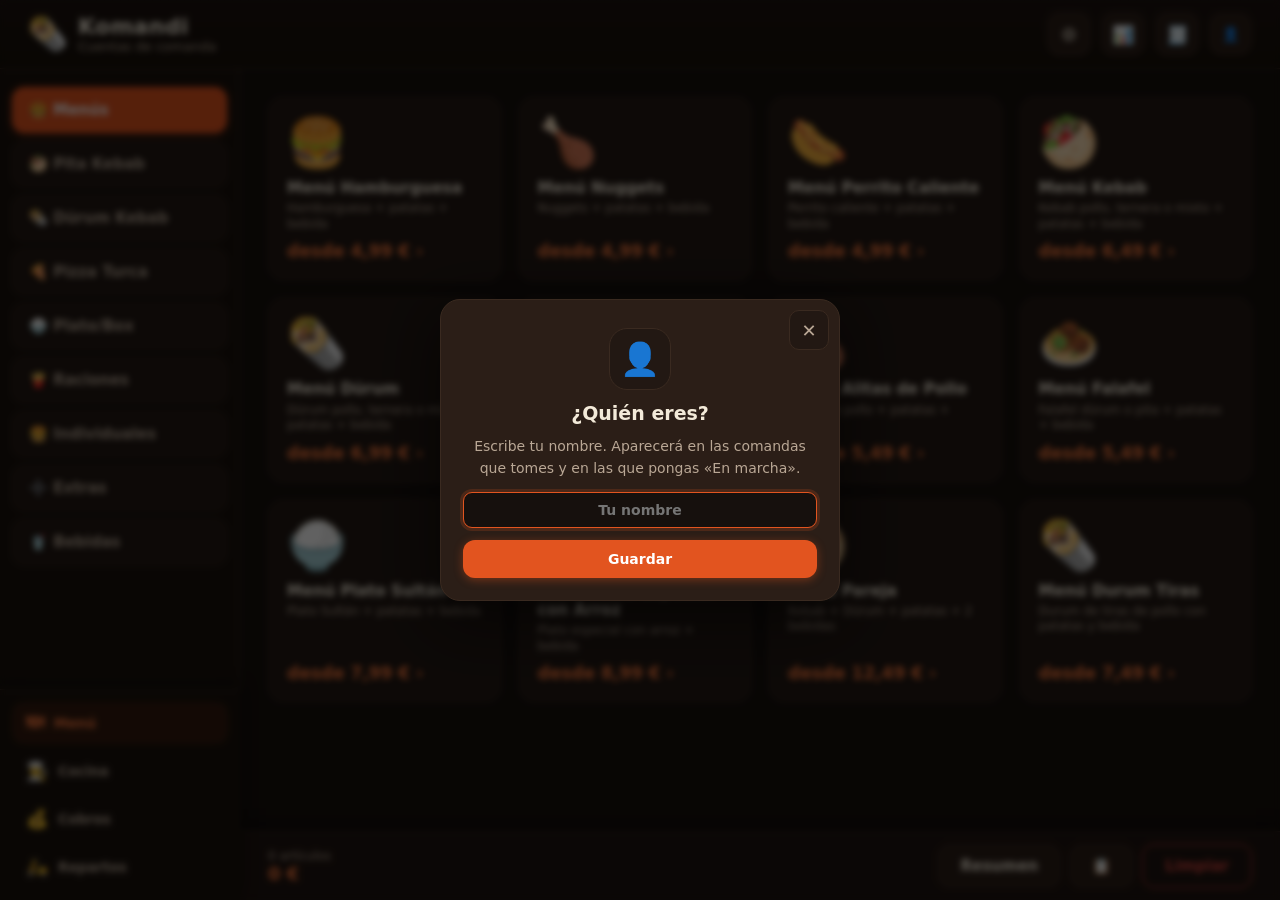
==== commit 64688a33: "chore(demo): sincronizar carta de ejemplo con la tienda y aclarar el reset por carga - EMBEDDED_DATA" ====
--- a/demo/index.html
+++ b/demo/index.html
@@ -3791,7 +3791,7 @@
 
 /* Datos incrustados. build.js los inyecta al generar el archivo único para compartir.
    Si es null, la app intenta cargar productos.json por red. */
-const EMBEDDED_DATA = {"config":{"nombre":"Komandi","subtitulo":"Cuentas de comanda","moneda":"€"},"categorias":[{"id":"menus","nombre":"Menús","icono":"🍔","productos":[{"id":"menu-hamburguesa","nombre":"Menú Hamburguesa","descripcion":"Hamburguesa + patatas + bebida","imagen":"🍔","precio":4.99,"configurable":true,"pasos":[{"id":"paso1785720147541-1","titulo":"Ingredientes","tipo":"ingredientes","items":[{"id":"ing0","nombre":"Carne","cantidad":1,"precioExtra":0.99},{"id":"ing1","nombre":"Queso","cantidad":1,"precioExtra":0},{"id":"ing2","nombre":"Cebolla","cantidad":1,"precioExtra":0.39},{"id":"ing3","nombre":"Lechuga","cantidad":1,"precioExtra":0.39},{"id":"ing4","nombre":"Tomate","cantidad":1,"precioExtra":0.39},{"id":"ing5","nombre":"Salsa de yogur","cantidad":1,"precioExtra":0.29},{"id":"ing6","nombre":"Salsa picante","cantidad":1,"precioExtra":0.29}]},{"id":"paso1785720147542-2","titulo":"Guarnición","tipo":"seleccion","opciones":[{"id":"op0","nombre":"Patatas","precio":0},{"id":"op1","nombre":"Patatas picantes","precio":0.49},{"id":"op2","nombre":"Arroz","precio":0}]},{"id":"paso1785720147542-3","titulo":"Bebida del menú","tipo":"seleccion","opciones":[{"id":"op0","nombre":"Coca-Cola","precio":0},{"id":"op1","nombre":"Coca-Cola Zero","precio":0},{"id":"op2","nombre":"Fanta Naranja","precio":0},{"id":"op3","nombre":"Fanta Limón","precio":0},{"id":"op4","nombre":"7UP","precio":0},{"id":"op5","nombre":"Agua","precio":0}]},{"id":"paso1785759948618-1","titulo":"Extras","tipo":"multi","items":[{"id":"ext0","nombre":"Extra salsa dentro","precio":0,"opciones":[{"id":"sub0","nombre":"Blanca","precio":0},{"id":"sub1","nombre":"Roja","precio":0},{"id":"sub2","nombre":"Picante","precio":0},{"id":"sub3","nombre":"Kétchup","precio":0},{"id":"sub4","nombre":"Mayonesa","precio":0}]},{"id":"ext1","nombre":"Salsa aparte en tarro","precio":0.49,"opciones":[{"id":"sub0","nombre":"Blanca","precio":0.5},{"id":"sub1","nombre":"Roja","precio":0.5},{"id":"sub2","nombre":"Picante","precio":0.5},{"id":"sub3","nombre":"Kétchup","precio":0.5},{"id":"sub4","nombre":"Mayonesa","precio":0.5}]},{"id":"ext2","nombre":"Salsa aparte en vaso","precio":2.99,"opciones":[{"id":"sub0","nombre":"Blanca","precio":3},{"id":"sub1","nombre":"Roja","precio":3},{"id":"sub2","nombre":"Picante","precio":3},{"id":"sub3","nombre":"Kétchup","precio":3},{"id":"sub4","nombre":"Mayonesa","precio":3}]}]}]},{"id":"menu-nuggets","nombre":"Menú Nuggets","descripcion":"Nuggets + patatas + bebida","imagen":"🍗","precio":4.99,"configurable":true,"pasos":[{"id":"paso1785720147542-5","titulo":"Guarnición","tipo":"seleccion","opciones":[{"id":"op0","nombre":"Patatas","precio":0},{"id":"op1","nombre":"Patatas picantes","precio":0.49},{"id":"op2","nombre":"Arroz","precio":0}]},{"id":"paso1785720147542-6","titulo":"Bebida del menú","tipo":"seleccion","opciones":[{"id":"op0","nombre":"Coca-Cola","precio":0},{"id":"op1","nombre":"Coca-Cola Zero","precio":0},{"id":"op2","nombre":"Fanta Naranja","precio":0},{"id":"op3","nombre":"Fanta Limón","precio":0},{"id":"op4","nombre":"7UP","precio":0},{"id":"op5","nombre":"Agua","precio":0}]},{"id":"paso1785720147542-7","titulo":"Extras","tipo":"multi","items":[{"id":"ext0","nombre":"Doble de patatas","precio":0.99},{"id":"ext1","nombre":"Salsas extra","precio":0.49}]}]},{"id":"menu-perrito","nombre":"Menú Perrito Caliente","descripcion":"Perrito caliente + patatas + bebida","imagen":"🌭","precio":4.99,"configurable":true,"pasos":[{"id":"paso1785720147542-8","titulo":"Pan","tipo":"seleccion","opciones":[{"id":"op0","nombre":"Pan normal","precio":0},{"id":"op1","nombre":"Pan integral","precio":0.49}]},{"id":"paso1785720147542-9","titulo":"Ingredientes","tipo":"ingredientes","items":[{"id":"ing0","nombre":"Salchicha","cantidad":1,"precioExtra":0.99},{"id":"ing1","nombre":"Queso","cantidad":1,"precioExtra":0.49},{"id":"ing2","nombre":"Cebolla","cantidad":1,"precioExtra":0.39},{"id":"ing3","nombre":"Lechuga","cantidad":1,"precioExtra":0.39},{"id":"ing4","nombre":"Tomate","cantidad":1,"precioExtra":0.39},{"id":"ing5","nombre":"Salsa de yogur","cantidad":1,"precioExtra":0.29},{"id":"ing6","nombre":"Salsa picante","cantidad":1,"precioExtra":0.29}]},{"id":"paso1785720147542-10","titulo":"Guarnición","tipo":"seleccion","opciones":[{"id":"op0","nombre":"Patatas","precio":0},{"id":"op1","nombre":"Patatas picantes","precio":0.49},{"id":"op2","nombre":"Arroz","precio":0}]},{"id":"paso1785720147543-11","titulo":"Bebida del menú","tipo":"seleccion","opciones":[{"id":"op0","nombre":"Coca-Cola","precio":0},{"id":"op1","nombre":"Coca-Cola Zero","precio":0},{"id":"op2","nombre":"Fanta Naranja","precio":0},{"id":"op3","nombre":"Fanta Limón","precio":0},{"id":"op4","nombre":"7UP","precio":0},{"id":"op5","nombre":"Agua","precio":0}]},{"id":"paso1785720147543-12","titulo":"Extras","tipo":"multi","items":[{"id":"ext0","nombre":"Doble de patatas","precio":0.99},{"id":"ext1","nombre":"Salsas extra","precio":0.49}]}]},{"id":"menu-kebab","nombre":"Menú Kebab","descripcion":"Kebab pollo, ternera o mixto + patatas + bebida","imagen":"🥙","precio":6.49,"configurable":true,"pasos":[{"id":"paso1785720147543-13","titulo":"Carne","tipo":"seleccion","opciones":[{"id":"op0","nombre":"Pollo","precio":0},{"id":"op1","nombre":"Ternera","precio":0},{"id":"op2","nombre":"Mixta","precio":0}]},{"id":"paso1785720147543-14","titulo":"Pan","tipo":"seleccion","opciones":[{"id":"op0","nombre":"Pan de pita","precio":0},{"id":"op1","nombre":"Pan integral","precio":0.49}]},{"id":"paso1785720147543-15","titulo":"Ingredientes","tipo":"ingredientes","items":[{"id":"ing0","nombre":"Carne","cantidad":1,"precioExtra":0.99},{"id":"ing1","nombre":"Queso","cantidad":1,"precioExtra":0.49},{"id":"ing2","nombre":"Cebolla","cantidad":1,"precioExtra":0.39},{"id":"ing3","nombre":"Lechuga","cantidad":1,"precioExtra":0.39},{"id":"ing4","nombre":"Tomate","cantidad":1,"precioExtra":0.39},{"id":"ing5","nombre":"Salsa de yogur","cantidad":1,"precioExtra":0.29},{"id":"ing6","nombre":"Salsa picante","cantidad":1,"precioExtra":0.29}]},{"id":"paso1785720147543-16","titulo":"Guarnición","tipo":"seleccion","opciones":[{"id":"op0","nombre":"Patatas","precio":0},{"id":"op1","nombre":"Patatas picantes","precio":0.49},{"id":"op2","nombre":"Arroz","precio":0}]},{"id":"paso1785720147543-17","titulo":"Bebida del menú","tipo":"seleccion","opciones":[{"id":"op0","nombre":"Coca-Cola","precio":0},{"id":"op1","nombre":"Coca-Cola Zero","precio":0},{"id":"op2","nombre":"Fanta Naranja","precio":0},{"id":"op3","nombre":"Fanta Limón","precio":0},{"id":"op4","nombre":"7UP","precio":0},{"id":"op5","nombre":"Agua","precio":0}]},{"id":"paso1785720147543-18","titulo":"Extras","tipo":"multi","items":[{"id":"ext0","nombre":"Doble de patatas","precio":0.99},{"id":"ext1","nombre":"Queso extra","precio":0.49},{"id":"ext2","nombre":"Salsas extra","precio":0.49}]}]},{"id":"menu-durum","nombre":"Menú Dürum","descripcion":"Dürum pollo, ternera o mixto + patatas + bebida","imagen":"🌯","precio":6.99,"configurable":true,"pasos":[{"id":"paso1785720147543-19","titulo":"Carne","tipo":"seleccion","opciones":[{"id":"op0","nombre":"Pollo","precio":0},{"id":"op1","nombre":"Ternera","precio":0},{"id":"op2","nombre":"Mixta","precio":0}]},{"id":"paso1785720147543-20","titulo":"Pan","tipo":"seleccion","opciones":[{"id":"op0","nombre":"Dürum normal","precio":0},{"id":"op1","nombre":"Pan integral","precio":0.49}]},{"id":"paso1785720147543-21","titulo":"Ingredientes","tipo":"ingredientes","items":[{"id":"ing0","nombre":"Carne","cantidad":1,"precioExtra":0.99},{"id":"ing1","nombre":"Queso","cantidad":1,"precioExtra":0.49},{"id":"ing2","nombre":"Cebolla","cantidad":1,"precioExtra":0.39},{"id":"ing3","nombre":"Lechuga","cantidad":1,"precioExtra":0.39},{"id":"ing4","nombre":"Tomate","cantidad":1,"precioExtra":0.39},{"id":"ing5","nombre":"Salsa de yogur","cantidad":1,"precioExtra":0.29},{"id":"ing6","nombre":"Salsa picante","cantidad":1,"precioExtra":0.29}]},{"id":"paso1785720147543-22","titulo":"Guarnición","tipo":"seleccion","opciones":[{"id":"op0","nombre":"Patatas","precio":0},{"id":"op1","nombre":"Patatas picantes","precio":0.49},{"id":"op2","nombre":"Arroz","precio":0}]},{"id":"paso1785720147543-23","titulo":"Bebida del menú","tipo":"seleccion","opciones":[{"id":"op0","nombre":"Coca-Cola","precio":0},{"id":"op1","nombre":"Coca-Cola Zero","precio":0},{"id":"op2","nombre":"Fanta Naranja","precio":0},{"id":"op3","nombre":"Fanta Limón","precio":0},{"id":"op4","nombre":"7UP","precio":0},{"id":"op5","nombre":"Agua","precio":0}]},{"id":"paso1785720147543-24","titulo":"Extras","tipo":"multi","items":[{"id":"ext0","nombre":"Doble de patatas","precio":0.99},{"id":"ext1","nombre":"Queso extra","precio":0.49},{"id":"ext2","nombre":"Salsas extra","precio":0.49}]}]},{"id":"menu-pizza-turca","nombre":"Menú Pizza Turca","descripcion":"Pizza Turca pollo, ternera o mixto + patatas + bebida","imagen":"🍕","precio":7.99,"configurable":true,"pasos":[{"id":"paso1785720147543-25","titulo":"Carne","tipo":"seleccion","opciones":[{"id":"op0","nombre":"Pollo","precio":0},{"id":"op1","nombre":"Ternera","precio":0},{"id":"op2","nombre":"Mixta","precio":0}]},{"id":"paso1785720147543-26","titulo":"Ingredientes","tipo":"ingredientes","items":[{"id":"ing0","nombre":"Carne","cantidad":1,"precioExtra":0.99},{"id":"ing1","nombre":"Queso","cantidad":1,"precioExtra":0.49},{"id":"ing2","nombre":"Cebolla","cantidad":1,"precioExtra":0.39},{"id":"ing3","nombre":"Lechuga","cantidad":1,"precioExtra":0.39},{"id":"ing4","nombre":"Tomate","cantidad":1,"precioExtra":0.39},{"id":"ing5","nombre":"Salsa de yogur","cantidad":1,"precioExtra":0.29},{"id":"ing6","nombre":"Salsa picante","cantidad":1,"precioExtra":0.29}]},{"id":"paso1785720147543-27","titulo":"Guarnición","tipo":"seleccion","opciones":[{"id":"op0","nombre":"Patatas","precio":0},{"id":"op1","nombre":"Patatas picantes","precio":0.49},{"id":"op2","nombre":"Arroz","precio":0}]},{"id":"paso1785720147543-28","titulo":"Bebida del menú","tipo":"seleccion","opciones":[{"id":"op0","nombre":"Coca-Cola","precio":0},{"id":"op1","nombre":"Coca-Cola Zero","precio":0},{"id":"op2","nombre":"Fanta Naranja","precio":0},{"id":"op3","nombre":"Fanta Limón","precio":0},{"id":"op4","nombre":"7UP","precio":0},{"id":"op5","nombre":"Agua","precio":0}]},{"id":"paso1785720147543-29","titulo":"Extras","tipo":"multi","items":[{"id":"ext0","nombre":"Doble de patatas","precio":0.99},{"id":"ext1","nombre":"Queso extra","precio":0.49},{"id":"ext2","nombre":"Salsas extra","precio":0.49}]}]},{"id":"menu-alitas","nombre":"Menú Alitas de Pollo","descripcion":"Alitas de pollo + patatas + bebida","imagen":"🍗","precio":5.49,"configurable":true,"pasos":[{"id":"paso1785720147543-30","titulo":"Guarnición","tipo":"seleccion","opciones":[{"id":"op0","nombre":"Patatas","precio":0},{"id":"op1","nombre":"Patatas picantes","precio":0.49},{"id":"op2","nombre":"Arroz","precio":0}]},{"id":"paso1785720147543-31","titulo":"Bebida del menú","tipo":"seleccion","opciones":[{"id":"op0","nombre":"Coca-Cola","precio":0},{"id":"op1","nombre":"Coca-Cola Zero","precio":0},{"id":"op2","nombre":"Fanta Naranja","precio":0},{"id":"op3","nombre":"Fanta Limón","precio":0},{"id":"op4","nombre":"7UP","precio":0},{"id":"op5","nombre":"Agua","precio":0}]},{"id":"paso1785720147543-32","titulo":"Extras","tipo":"multi","items":[{"id":"ext0","nombre":"Doble de patatas","precio":0.99},{"id":"ext1","nombre":"Salsas extra","precio":0.49}]}]},{"id":"menu-falafel","nombre":"Menú Falafel","descripcion":"Falafel dürum o pita + patatas + bebida","imagen":"🧆","precio":5.49,"configurable":true,"pasos":[{"id":"paso1785720147544-33","titulo":"Presentación","tipo":"seleccion","opciones":[{"id":"op0","nombre":"Dürum","precio":0},{"id":"op1","nombre":"Pita","precio":0}]},{"id":"paso1785720147544-34","titulo":"Guarnición","tipo":"seleccion","opciones":[{"id":"op0","nombre":"Patatas","precio":0},{"id":"op1","nombre":"Patatas picantes","precio":0.49},{"id":"op2","nombre":"Arroz","precio":0}]},{"id":"paso1785720147544-35","titulo":"Bebida del menú","tipo":"seleccion","opciones":[{"id":"op0","nombre":"Coca-Cola","precio":0},{"id":"op1","nombre":"Coca-Cola Zero","precio":0},{"id":"op2","nombre":"Fanta Naranja","precio":0},{"id":"op3","nombre":"Fanta Limón","precio":0},{"id":"op4","nombre":"7UP","precio":0},{"id":"op5","nombre":"Agua","precio":0}]},{"id":"paso1785720147544-36","titulo":"Extras","tipo":"multi","items":[{"id":"ext0","nombre":"Doble de patatas","precio":0.99},{"id":"ext1","nombre":"Salsas extra","precio":0.49}]}]},{"id":"menu-plato-sultan","nombre":"Menú Plato Sultán","descripcion":"Plato Sultán + patatas + bebida","imagen":"🍚","precio":7.99,"configurable":true,"pasos":[{"id":"paso1785720147544-37","titulo":"Carne","tipo":"seleccion","opciones":[{"id":"op0","nombre":"Pollo","precio":0},{"id":"op1","nombre":"Ternera","precio":0},{"id":"op2","nombre":"Mixta","precio":0}]},{"id":"paso1785720147544-38","titulo":"Guarnición","tipo":"seleccion","opciones":[{"id":"op0","nombre":"Patatas","precio":0},{"id":"op1","nombre":"Arroz","precio":0},{"id":"op2","nombre":"Patatas picantes","precio":0.49}]},{"id":"paso1785720147544-39","titulo":"Bebida del menú","tipo":"seleccion","opciones":[{"id":"op0","nombre":"Coca-Cola","precio":0},{"id":"op1","nombre":"Coca-Cola Zero","precio":0},{"id":"op2","nombre":"Fanta Naranja","precio":0},{"id":"op3","nombre":"Fanta Limón","precio":0},{"id":"op4","nombre":"7UP","precio":0},{"id":"op5","nombre":"Agua","precio":0}]},{"id":"paso1785720147544-40","titulo":"Extras","tipo":"multi","items":[{"id":"ext0","nombre":"Doble de patatas","precio":0.99},{"id":"ext1","nombre":"Queso extra","precio":0.49},{"id":"ext2","nombre":"Salsas extra","precio":0.49}]}]},{"id":"menu-plato-especial-arroz","nombre":"Menú Plato Especial con Arroz","descripcion":"Plato especial con arroz + bebida","imagen":"🍚","precio":8.99,"configurable":true,"pasos":[{"id":"paso1785720147544-41","titulo":"Carne","tipo":"seleccion","opciones":[{"id":"op0","nombre":"Pollo","precio":0},{"id":"op1","nombre":"Ternera","precio":0},{"id":"op2","nombre":"Mixta","precio":0}]},{"id":"paso1785720147544-42","titulo":"Guarnición","tipo":"seleccion","opciones":[{"id":"op0","nombre":"Arroz","precio":0},{"id":"op1","nombre":"Patatas","precio":0},{"id":"op2","nombre":"Patatas picantes","precio":0.49}]},{"id":"paso1785720147544-43","titulo":"Bebida del menú","tipo":"seleccion","opciones":[{"id":"op0","nombre":"Coca-Cola","precio":0},{"id":"op1","nombre":"Coca-Cola Zero","precio":0},{"id":"op2","nombre":"Fanta Naranja","precio":0},{"id":"op3","nombre":"Fanta Limón","precio":0},{"id":"op4","nombre":"7UP","precio":0},{"id":"op5","nombre":"Agua","precio":0}]},{"id":"paso1785720147544-44","titulo":"Extras","tipo":"multi","items":[{"id":"ext0","nombre":"Doble de patatas","precio":0.99},{"id":"ext1","nombre":"Queso extra","precio":0.49},{"id":"ext2","nombre":"Salsas extra","precio":0.49}]}]},{"id":"menu-pareja","nombre":"Menú Pareja","descripcion":"Kebab + Dürum + patatas + 2 bebidas","imagen":"🥙","precio":12.49,"configurable":true,"pasos":[{"id":"paso1785720147544-45","titulo":"Guarnición","tipo":"seleccion","opciones":[{"id":"op0","nombre":"Patatas","precio":0},{"id":"op1","nombre":"Patatas picantes","precio":0.49}]},{"id":"paso1785720147544-46","titulo":"Extras","tipo":"multi","items":[{"id":"ext0","nombre":"Doble de patatas","precio":0.99},{"id":"ext1","nombre":"Queso extra","precio":0.49},{"id":"ext2","nombre":"Salsas extra","precio":0.49}]}]},{"id":"prod1785721967704-3","nombre":"Menú Durum Tiras","descripcion":"Durum de tiras de pollo con patatas y bebida","imagen":"🌯","precio":7.49,"configurable":true,"pasos":[{"id":"paso1785722052134-4","titulo":"Patatas dentro","tipo":"seleccion","opciones":[{"id":"op0","nombre":"Tiras de pollo","precio":0},{"id":"op1","nombre":"Lechuga","precio":0},{"id":"op2","nombre":"Tomate","precio":0},{"id":"op3","nombre":"Cebolla","precio":0},{"id":"op4","nombre":"Zanahoria","precio":0},{"id":"op5","nombre":"Maíz","precio":0},{"id":"op6","nombre":"Patatas dentro","precio":0.99}]}]}]},{"id":"pita-kebab","nombre":"Pita Kebab","icono":"🥙","productos":[{"id":"kebab-base","nombre":"Kebab pollo, ternera o mixto","descripcion":"Con ensalada y salsas","imagen":"🥙","precio":4.49,"configurable":true,"pasos":[{"id":"paso1785720147544-47","titulo":"Ingredientes","tipo":"ingredientes","items":[{"id":"ing0","nombre":"Carne","cantidad":1,"precioExtra":0.99},{"id":"ing1","nombre":"Cebolla","cantidad":1,"precioExtra":0},{"id":"ing2","nombre":"Tomate","cantidad":1,"precioExtra":0},{"id":"ing3","nombre":"Lechuga","cantidad":1,"precioExtra":0},{"id":"ing4","nombre":"Salsa blanca","cantidad":1,"precioExtra":0},{"id":"ing5","nombre":"Salsa roja","cantidad":1,"precioExtra":0},{"id":"ing6","nombre":"Salsa picante","cantidad":1,"precioExtra":0},{"id":"ing7","nombre":"Salsa de yogur","cantidad":1,"precioExtra":0},{"id":"ing8","nombre":"Ketchup","cantidad":1,"precioExtra":0},{"id":"ing9","nombre":"Mayonesa","cantidad":1,"precioExtra":0}]}]},{"id":"kebab-queso","nombre":"Kebab con queso","descripcion":"Pollo, ternera o mixto con ensalada, salsas y queso","imagen":"🥙","precio":4.99,"configurable":true,"pasos":[{"id":"paso1785720147544-48","titulo":"Ingredientes","tipo":"ingredientes","items":[{"id":"ing0","nombre":"Carne","cantidad":1,"precioExtra":0.99},{"id":"ing1","nombre":"Cebolla","cantidad":1,"precioExtra":0},{"id":"ing2","nombre":"Tomate","cantidad":1,"precioExtra":0},{"id":"ing3","nombre":"Lechuga","cantidad":1,"precioExtra":0},{"id":"ing4","nombre":"Salsa blanca","cantidad":1,"precioExtra":0},{"id":"ing5","nombre":"Salsa roja","cantidad":1,"precioExtra":0},{"id":"ing6","nombre":"Salsa picante","cantidad":1,"precioExtra":0},{"id":"ing7","nombre":"Salsa de yogur","cantidad":1,"precioExtra":0},{"id":"ing8","nombre":"Ketchup","cantidad":1,"precioExtra":0},{"id":"ing9","nombre":"Mayonesa","cantidad":1,"precioExtra":0}]}]},{"id":"kebab-solo-carne","nombre":"Kebab solo carne","descripcion":"Carne o mixto con salsas","imagen":"🥙","precio":5.49,"configurable":true,"pasos":[{"id":"paso1785720147544-49","titulo":"Ingredientes","tipo":"ingredientes","items":[{"id":"ing0","nombre":"Carne","cantidad":1,"precioExtra":0.99},{"id":"ing1","nombre":"Cebolla","cantidad":1,"precioExtra":0},{"id":"ing2","nombre":"Tomate","cantidad":1,"precioExtra":0},{"id":"ing3","nombre":"Lechuga","cantidad":1,"precioExtra":0},{"id":"ing4","nombre":"Salsa blanca","cantidad":1,"precioExtra":0},{"id":"ing5","nombre":"Salsa roja","cantidad":1,"precioExtra":0},{"id":"ing6","nombre":"Salsa picante","cantidad":1,"precioExtra":0},{"id":"ing7","nombre":"Salsa de yogur","cantidad":1,"precioExtra":0},{"id":"ing8","nombre":"Ketchup","cantidad":1,"precioExtra":0},{"id":"ing9","nombre":"Mayonesa","cantidad":1,"precioExtra":0}]}]}]},{"id":"durum-kebab","nombre":"Dürum Kebab","icono":"🌯","productos":[{"id":"durum-base","nombre":"Dürum pollo, ternera o mixto","descripcion":"Con ensalada y salsas","imagen":"🌯","precio":4.99,"configurable":true,"pasos":[{"id":"paso1785720147545-50","titulo":"Ingredientes","tipo":"ingredientes","items":[{"id":"ing0","nombre":"Carne","cantidad":1,"precioExtra":0.99},{"id":"ing1","nombre":"Cebolla","cantidad":1,"precioExtra":0},{"id":"ing2","nombre":"Tomate","cantidad":1,"precioExtra":0},{"id":"ing3","nombre":"Lechuga","cantidad":1,"precioExtra":0},{"id":"ing4","nombre":"Salsa blanca","cantidad":1,"precioExtra":0},{"id":"ing5","nombre":"Salsa roja","cantidad":1,"precioExtra":0},{"id":"ing6","nombre":"Salsa picante","cantidad":1,"precioExtra":0},{"id":"ing7","nombre":"Salsa de yogur","cantidad":1,"precioExtra":0},{"id":"ing8","nombre":"Ketchup","cantidad":1,"precioExtra":0},{"id":"ing9","nombre":"Mayonesa","cantidad":1,"precioExtra":0}]}]},{"id":"durum-solo-carne","nombre":"Dürum solo carne","descripcion":"Carne o mixto con ensalada y salsas","imagen":"🌯","precio":5.99,"configurable":true,"pasos":[{"id":"paso1785720147545-51","titulo":"Ingredientes","tipo":"ingredientes","items":[{"id":"ing0","nombre":"Carne","cantidad":1,"precioExtra":0.99},{"id":"ing1","nombre":"Cebolla","cantidad":1,"precioExtra":0},{"id":"ing2","nombre":"Tomate","cantidad":1,"precioExtra":0},{"id":"ing3","nombre":"Lechuga","cantidad":1,"precioExtra":0},{"id":"ing4","nombre":"Salsa blanca","cantidad":1,"precioExtra":0},{"id":"ing5","nombre":"Salsa roja","cantidad":1,"precioExtra":0},{"id":"ing6","nombre":"Salsa picante","cantidad":1,"precioExtra":0},{"id":"ing7","nombre":"Salsa de yogur","cantidad":1,"precioExtra":0},{"id":"ing8","nombre":"Ketchup","cantidad":1,"precioExtra":0},{"id":"ing9","nombre":"Mayonesa","cantidad":1,"precioExtra":0}]}]},{"id":"durum-queso","nombre":"Dürum con queso","descripcion":"Pollo, ternera o mixto con ensalada, salsas y queso","imagen":"🌯","precio":5.49,"configurable":true,"pasos":[{"id":"paso1785720147545-52","titulo":"Ingredientes","tipo":"ingredientes","items":[{"id":"ing0","nombre":"Carne","cantidad":1,"precioExtra":0.99},{"id":"ing1","nombre":"Cebolla","cantidad":1,"precioExtra":0},{"id":"ing2","nombre":"Tomate","cantidad":1,"precioExtra":0},{"id":"ing3","nombre":"Lechuga","cantidad":1,"precioExtra":0},{"id":"ing4","nombre":"Salsa blanca","cantidad":1,"precioExtra":0},{"id":"ing5","nombre":"Salsa roja","cantidad":1,"precioExtra":0},{"id":"ing6","nombre":"Salsa picante","cantidad":1,"precioExtra":0},{"id":"ing7","nombre":"Salsa de yogur","cantidad":1,"precioExtra":0},{"id":"ing8","nombre":"Ketchup","cantidad":1,"precioExtra":0},{"id":"ing9","nombre":"Mayonesa","cantidad":1,"precioExtra":0}]}]},{"id":"durum-nuggets","nombre":"Dürum de Nuggets","descripcion":"Rollo de nuggets","imagen":"🌯","precio":3.99,"configurable":true,"pasos":[{"id":"paso1785720147545-53","titulo":"Ingredientes","tipo":"ingredientes","items":[{"id":"ing0","nombre":"Cebolla","cantidad":1,"precioExtra":0},{"id":"ing1","nombre":"Tomate","cantidad":1,"precioExtra":0},{"id":"ing2","nombre":"Lechuga","cantidad":1,"precioExtra":0},{"id":"ing3","nombre":"Salsa blanca","cantidad":1,"precioExtra":0},{"id":"ing4","nombre":"Salsa roja","cantidad":1,"precioExtra":0},{"id":"ing5","nombre":"Salsa picante","cantidad":1,"precioExtra":0},{"id":"ing6","nombre":"Salsa de yogur","cantidad":1,"precioExtra":0},{"id":"ing7","nombre":"Ketchup","cantidad":1,"precioExtra":0},{"id":"ing8","nombre":"Mayonesa","cantidad":1,"precioExtra":0}]}]},{"id":"durum-tiras-pollo","nombre":"Dürum de Tiras de Pollo","descripcion":"Rollo de tiras de pollo","imagen":"🌯","precio":5.49,"configurable":true,"pasos":[{"id":"paso1785720147545-54","titulo":"Ingredientes","tipo":"ingredientes","items":[{"id":"ing0","nombre":"Cebolla","cantidad":1,"precioExtra":0},{"id":"ing1","nombre":"Tomate","cantidad":1,"precioExtra":0},{"id":"ing2","nombre":"Lechuga","cantidad":1,"precioExtra":0},{"id":"ing3","nombre":"Salsa blanca","cantidad":1,"precioExtra":0},{"id":"ing4","nombre":"Salsa roja","cantidad":1,"precioExtra":0},{"id":"ing5","nombre":"Salsa picante","cantidad":1,"precioExtra":0},{"id":"ing6","nombre":"Salsa de yogur","cantidad":1,"precioExtra":0},{"id":"ing7","nombre":"Ketchup","cantidad":1,"precioExtra":0},{"id":"ing8","nombre":"Mayonesa","cantidad":1,"precioExtra":0}]}]},{"id":"durum-falafel","nombre":"Dürum Falafel","descripcion":"Falafel, dürum o pita","imagen":"🧆","precio":4.49,"configurable":true,"pasos":[{"id":"paso1785720147545-55","titulo":"Ingredientes","tipo":"ingredientes","items":[{"id":"ing0","nombre":"Cebolla","cantidad":1,"precioExtra":0},{"id":"ing1","nombre":"Tomate","cantidad":1,"precioExtra":0},{"id":"ing2","nombre":"Lechuga","cantidad":1,"precioExtra":0},{"id":"ing3","nombre":"Salsa blanca","cantidad":1,"precioExtra":0},{"id":"ing4","nombre":"Salsa roja","cantidad":1,"precioExtra":0},{"id":"ing5","nombre":"Salsa picante","cantidad":1,"precioExtra":0},{"id":"ing6","nombre":"Salsa de yogur","cantidad":1,"precioExtra":0},{"id":"ing7","nombre":"Ketchup","cantidad":1,"precioExtra":0},{"id":"ing8","nombre":"Mayonesa","cantidad":1,"precioExtra":0}]}]},{"id":"prod1785778965468-1","nombre":"Durum Solo Carne Fino","imagen":"🌯","precio":4.99}]},{"id":"pizza-turca","nombre":"Pizza Turca","icono":"🍕","productos":[{"id":"pizza-turca-base","nombre":"Pizza Turca pollo, ternera o mixto","descripcion":"Con ensalada y salsas","imagen":"🍕","precio":5.99,"configurable":true,"pasos":[{"id":"paso1785720147545-56","titulo":"Ingredientes","tipo":"ingredientes","items":[{"id":"ing0","nombre":"Carne","cantidad":1,"precioExtra":0.99},{"id":"ing1","nombre":"Cebolla","cantidad":1,"precioExtra":0},{"id":"ing2","nombre":"Tomate","cantidad":1,"precioExtra":0},{"id":"ing3","nombre":"Lechuga","cantidad":1,"precioExtra":0},{"id":"ing4","nombre":"Salsa blanca","cantidad":1,"precioExtra":0},{"id":"ing5","nombre":"Salsa roja","cantidad":1,"precioExtra":0},{"id":"ing6","nombre":"Salsa picante","cantidad":1,"precioExtra":0},{"id":"ing7","nombre":"Salsa de yogur","cantidad":1,"precioExtra":0},{"id":"ing8","nombre":"Ketchup","cantidad":1,"precioExtra":0},{"id":"ing9","nombre":"Mayonesa","cantidad":1,"precioExtra":0}]}]},{"id":"pizza-turca-solo-carne","nombre":"Pizza Turca solo carne","descripcion":"Rollo solo carne o mixto con salsas","imagen":"🍕","precio":6.99,"configurable":true,"pasos":[{"id":"paso1785720147545-57","titulo":"Ingredientes","tipo":"ingredientes","items":[{"id":"ing0","nombre":"Carne","cantidad":1,"precioExtra":0.99},{"id":"ing1","nombre":"Cebolla","cantidad":1,"precioExtra":0},{"id":"ing2","nombre":"Tomate","cantidad":1,"precioExtra":0},{"id":"ing3","nombre":"Lechuga","cantidad":1,"precioExtra":0},{"id":"ing4","nombre":"Salsa blanca","cantidad":1,"precioExtra":0},{"id":"ing5","nombre":"Salsa roja","cantidad":1,"precioExtra":0},{"id":"ing6","nombre":"Salsa picante","cantidad":1,"precioExtra":0},{"id":"ing7","nombre":"Salsa de yogur","cantidad":1,"precioExtra":0},{"id":"ing8","nombre":"Ketchup","cantidad":1,"precioExtra":0},{"id":"ing9","nombre":"Mayonesa","cantidad":1,"precioExtra":0}]}]},{"id":"pizza-turca-queso","nombre":"Pizza Turca con queso","descripcion":"Rollo con carne, ensalada, salsas y queso","imagen":"🍕","precio":6.49,"configurable":true,"pasos":[{"id":"paso1785720147545-58","titulo":"Ingredientes","tipo":"ingredientes","items":[{"id":"ing0","nombre":"Carne","cantidad":1,"precioExtra":0.99},{"id":"ing1","nombre":"Cebolla","cantidad":1,"precioExtra":0},{"id":"ing2","nombre":"Tomate","cantidad":1,"precioExtra":0},{"id":"ing3","nombre":"Lechuga","cantidad":1,"precioExtra":0},{"id":"ing4","nombre":"Salsa blanca","cantidad":1,"precioExtra":0},{"id":"ing5","nombre":"Salsa roja","cantidad":1,"precioExtra":0},{"id":"ing6","nombre":"Salsa picante","cantidad":1,"precioExtra":0},{"id":"ing7","nombre":"Salsa de yogur","cantidad":1,"precioExtra":0},{"id":"ing8","nombre":"Ketchup","cantidad":1,"precioExtra":0},{"id":"ing9","nombre":"Mayonesa","cantidad":1,"precioExtra":0}]}]}]},{"id":"plato-sultan","nombre":"Plato/Box","icono":"🍚","productos":[{"id":"plato-sultan-ensalada","nombre":"Plato Box pequeño","descripcion":"Pollo, ternera o mixto con ensalada y salsas","imagen":"🍚","precio":3.49,"configurable":true,"pasos":[{"id":"paso1785720147546-59","titulo":"Ingredientes","tipo":"ingredientes","items":[{"id":"ing0","nombre":"Carne","cantidad":1,"precioExtra":0.99},{"id":"ing1","nombre":"Cebolla","cantidad":1,"precioExtra":0},{"id":"ing2","nombre":"Tomate","cantidad":1,"precioExtra":0},{"id":"ing3","nombre":"Lechuga","cantidad":1,"precioExtra":0},{"id":"ing4","nombre":"Salsa blanca","cantidad":1,"precioExtra":0},{"id":"ing5","nombre":"Salsa roja","cantidad":1,"precioExtra":0},{"id":"ing6","nombre":"Salsa picante","cantidad":1,"precioExtra":0},{"id":"ing7","nombre":"Salsa de yogur","cantidad":1,"precioExtra":0},{"id":"ing8","nombre":"Ketchup","cantidad":1,"precioExtra":0},{"id":"ing9","nombre":"Mayonesa","cantidad":1,"precioExtra":0}]}]},{"id":"plato-sultan-arroz","nombre":"Plato Box mediano","descripcion":"Pollo, ternera o mixto con arroz y salsas","imagen":"🍚","precio":4.49,"configurable":true,"pasos":[{"id":"paso1785720147546-60","titulo":"Ingredientes","tipo":"ingredientes","items":[{"id":"ing0","nombre":"Carne","cantidad":1,"precioExtra":0.99},{"id":"ing1","nombre":"Cebolla","cantidad":1,"precioExtra":0},{"id":"ing2","nombre":"Tomate","cantidad":1,"precioExtra":0},{"id":"ing3","nombre":"Lechuga","cantidad":1,"precioExtra":0},{"id":"ing4","nombre":"Salsa blanca","cantidad":1,"precioExtra":0},{"id":"ing5","nombre":"Salsa roja","cantidad":1,"precioExtra":0},{"id":"ing6","nombre":"Salsa picante","cantidad":1,"precioExtra":0},{"id":"ing7","nombre":"Salsa de yogur","cantidad":1,"precioExtra":0},{"id":"ing8","nombre":"Ketchup","cantidad":1,"precioExtra":0},{"id":"ing9","nombre":"Mayonesa","cantidad":1,"precioExtra":0}]}]},{"id":"plato-especial-arroz","nombre":"Plato Box Grande","imagen":"🍚","precio":5.49,"configurable":true,"pasos":[{"id":"paso1785720147546-61","titulo":"Ingredientes","tipo":"ingredientes","items":[{"id":"ing0","nombre":"Carne","cantidad":1,"precioExtra":0.99},{"id":"ing1","nombre":"Cebolla","cantidad":1,"precioExtra":0},{"id":"ing2","nombre":"Tomate","cantidad":1,"precioExtra":0},{"id":"ing3","nombre":"Lechuga","cantidad":1,"precioExtra":0},{"id":"ing4","nombre":"Salsa blanca","cantidad":1,"precioExtra":0},{"id":"ing5","nombre":"Salsa roja","cantidad":1,"precioExtra":0},{"id":"ing6","nombre":"Salsa picante","cantidad":1,"precioExtra":0},{"id":"ing7","nombre":"Salsa de yogur","cantidad":1,"precioExtra":0},{"id":"ing8","nombre":"Ketchup","cantidad":1,"precioExtra":0},{"id":"ing9","nombre":"Mayonesa","cantidad":1,"precioExtra":0}]}]},{"id":"prod1785779216687-1","nombre":"MegaBox","descripcion":"Box grande con carne, patatas y arroz","imagen":"🍚","precio":6.99}]},{"id":"raciones","nombre":"Raciones","icono":"🍟","productos":[{"id":"patatas-fritas","nombre":"Patatas fritas","imagen":"🍟","tamanos":[{"id":"t0","nombre":"Pequeña","precio":1.49},{"id":"t1","nombre":"Mediana","precio":1.99},{"id":"t2","nombre":"Grande","precio":2.99}],"configurable":true},{"id":"patatas-deluxe","nombre":"Patatas Deluxe","imagen":"🍟","tamanos":[{"id":"t0","nombre":"Pequeña","precio":2.99},{"id":"t1","nombre":"Grande","precio":3.99}],"configurable":true,"pasos":[{"id":"paso1785720147546-63","titulo":"Ingredientes","tipo":"ingredientes","items":[{"id":"ing0","nombre":"Salsa blanca","cantidad":1,"precioExtra":0},{"id":"ing1","nombre":"Salsa roja","cantidad":1,"precioExtra":0},{"id":"ing2","nombre":"Salsa picante","cantidad":1,"precioExtra":0},{"id":"ing3","nombre":"Salsa de yogur","cantidad":1,"precioExtra":0},{"id":"ing4","nombre":"Ketchup","cantidad":1,"precioExtra":0},{"id":"ing5","nombre":"Mayonesa","cantidad":1,"precioExtra":0}]}]},{"id":"carne-con-patatas","nombre":"Carne con patatas","imagen":"🍖","tamanos":[{"id":"t0","nombre":"Pequeña","precio":3.49},{"id":"t1","nombre":"Mediano","precio":4.49},{"id":"t2","nombre":"Grande","precio":5.49}],"configurable":true},{"id":"carne-con-arroz","nombre":"Carne con arroz","imagen":"🍚","tamanos":[{"id":"t0","nombre":"Pequeña","precio":3.49},{"id":"t1","nombre":"Mediano","precio":4.49},{"id":"t2","nombre":"Grande","precio":5.49}],"configurable":true},{"id":"tiras-pollo","nombre":"Tiras de pollo (4 unidades)","imagen":"🍗","precio":3.99,"configurable":true},{"id":"alitas-pollo","nombre":"Alitas de pollo (5 unidades)","imagen":"🍗","precio":3.49,"configurable":true},{"id":"nuggets-racion","nombre":"Nuggets (8 unidades)","imagen":"🍗","precio":2.99,"configurable":true},{"id":"bolitas-pollo","nombre":"Bolitas de pollo (15 unidades)","imagen":"🍗","precio":2.49,"configurable":true},{"id":"ensalada-especial","nombre":"Ensalada especial","imagen":"🥗","precio":2.99,"configurable":true}]},{"id":"individuales","nombre":"Individuales","icono":"🍔","productos":[{"id":"hamburguesa","nombre":"Hamburguesa","imagen":"🍔","precio":2.99,"configurable":true,"pasos":[{"id":"paso1785779804423-2","titulo":"Ingredientes","tipo":"ingredientes","items":[{"id":"ing0","nombre":"Carne","cantidad":1,"precioExtra":0.99}]}]},{"id":"perrito-caliente","nombre":"Perrito caliente","imagen":"🌭","precio":2.99,"configurable":true},{"id":"prod1785721740093-2","nombre":"Patatas Gratinadas","descripcion":"Patatas gratinadas","imagen":"🍽️","precio":6.99}]},{"id":"extras","nombre":"Extras","icono":"➕","productos":[{"id":"solo-pan","nombre":"Solo pan","descripcion":"Pan de pita solo","imagen":"🍞","precio":0.49},{"id":"extra-queso","nombre":"Queso","imagen":"🧀","precio":0.49},{"id":"tarro-salsa-roja","nombre":"Tarro de salsa roja","imagen":"🌶️","precio":0.49},{"id":"tarro-salsa-blanca","nombre":"Tarro de salsa blanca","imagen":"🥛","precio":0.49},{"id":"tarro-salsa-picante","nombre":"Tarro de salsa picante","imagen":"🔥","precio":0.49},{"id":"tarro-ketchup","nombre":"Tarro de ketchup","imagen":"🍅","precio":0.49},{"id":"tarro-mayonesa","nombre":"Tarro de mayonesa","descripcion":"Tarro de mayonesa","imagen":"🥚","precio":0.49},{"id":"vaso-salsa","nombre":"Vaso de salsa","descripcion":"Vaso de salsa","imagen":"🥤","precio":2.99}]},{"id":"cat1785779995954-1","nombre":"Bebidas","icono":"🥤","productos":[{"id":"prod1785780033726-2","nombre":"Refrescos","imagen":"🥤","precio":1.49},{"id":"prod1785780060104-3","nombre":"Agua Chica","imagen":"💧","precio":0.99},{"id":"prod1785780083551-4","nombre":"Agua Grande","imagen":"💧","precio":1.49},{"id":"prod1785780110328-5","nombre":"Cola 2L","imagen":"🥤","precio":2.49}]},{"id":"cocina","nombre":"Cocina","icono":"👨‍🍳","productos":[],"tipo":"cocina"}]};
+const EMBEDDED_DATA = {"config":{"nombre":"Komandi","subtitulo":"Cuentas de comanda","moneda":"€","direccion":"Calle de ejemplo, 123","cif":"","iva":21,"envio":{"activo":true,"coste":1,"direccion":{"modo":"auto","cp":"Sevilla, Cantillana","pais":"España"}},"funciones":{"cobros":true,"cobroIndividual":true,"sonidoCocina":true,"propinas":true},"paginasProtegidas":{"historial":true,"cobros":true},"email":{"activado":true,"desde":"demo@komandi.es","host":"smtp.gmail.com","puerto":587,"seguridad":"starttls","usuario":"","clave":"","inseguro":false,"claveGuardada":false},"usuarios":[{"nombre":"Admin","historial":true,"cobros":true},{"nombre":"Ana","historial":true,"cobros":true},{"nombre":"Carlos","historial":true,"cobros":false}],"tema":{"principal":"#e2541f","bg":"#16100d","superficie":"#221813","texto":"#f3ead9","destacado":"#ff7a3d"}},"categorias":[{"id":"menus","nombre":"Menús","icono":"🍔","productos":[{"id":"menu-hamburguesa","nombre":"Menú Hamburguesa","descripcion":"Hamburguesa + patatas + bebida","imagen":"🍔","precio":4.99,"agotado":false,"configurable":true,"pasos":[{"id":"paso1785720147541-1","titulo":"Ingredientes","tipo":"ingredientes","items":[{"id":"ing0","nombre":"Carne","cantidad":1,"precioExtra":0.99},{"id":"ing1","nombre":"Queso","cantidad":1,"precioExtra":0},{"id":"ing2","nombre":"Cebolla","cantidad":1,"precioExtra":0.39},{"id":"ing3","nombre":"Lechuga","cantidad":1,"precioExtra":0.39},{"id":"ing4","nombre":"Tomate","cantidad":1,"precioExtra":0.39},{"id":"ing5","nombre":"Salsa de yogur","cantidad":1,"precioExtra":0.29},{"id":"ing6","nombre":"Salsa picante","cantidad":1,"precioExtra":0.29}]},{"id":"paso1785720147542-2","titulo":"Guarnición","tipo":"seleccion","opciones":[{"id":"op0","nombre":"Patatas","precio":0},{"id":"op1","nombre":"Patatas picantes","precio":0.49},{"id":"op2","nombre":"Arroz","precio":0}]},{"id":"paso1785720147542-3","titulo":"Bebida del menú","tipo":"seleccion","opciones":[{"id":"op0","nombre":"Coca-Cola","precio":0},{"id":"op1","nombre":"Coca-Cola Zero","precio":0},{"id":"op2","nombre":"Fanta Naranja","precio":0},{"id":"op3","nombre":"Fanta Limón","precio":0},{"id":"op4","nombre":"7UP","precio":0},{"id":"op5","nombre":"Agua","precio":0}]},{"id":"paso1785759948618-1","titulo":"Extras","tipo":"multi","items":[{"id":"ext0","nombre":"Extra salsa dentro","precio":0,"opciones":[{"id":"sub0","nombre":"Blanca","precio":0},{"id":"sub1","nombre":"Roja","precio":0},{"id":"sub2","nombre":"Picante","precio":0},{"id":"sub3","nombre":"Kétchup","precio":0},{"id":"sub4","nombre":"Mayonesa","precio":0}]},{"id":"ext1","nombre":"Salsa aparte en tarro","precio":0.49,"opciones":[{"id":"sub0","nombre":"Blanca","precio":0.5},{"id":"sub1","nombre":"Roja","precio":0.5},{"id":"sub2","nombre":"Picante","precio":0.5},{"id":"sub3","nombre":"Kétchup","precio":0.5},{"id":"sub4","nombre":"Mayonesa","precio":0.5}]},{"id":"ext2","nombre":"Salsa aparte en vaso","precio":2.99,"opciones":[{"id":"sub0","nombre":"Blanca","precio":3},{"id":"sub1","nombre":"Roja","precio":3},{"id":"sub2","nombre":"Picante","precio":3},{"id":"sub3","nombre":"Kétchup","precio":3},{"id":"sub4","nombre":"Mayonesa","precio":3}]}]}]},{"id":"menu-nuggets","nombre":"Menú Nuggets","descripcion":"Nuggets + patatas + bebida","imagen":"🍗","precio":4.99,"agotado":false,"configurable":true,"pasos":[{"id":"paso1785720147542-5","titulo":"Guarnición","tipo":"seleccion","opciones":[{"id":"op0","nombre":"Patatas","precio":0},{"id":"op1","nombre":"Patatas picantes","precio":0.49},{"id":"op2","nombre":"Arroz","precio":0}]},{"id":"paso1785720147542-6","titulo":"Bebida del menú","tipo":"seleccion","opciones":[{"id":"op0","nombre":"Coca-Cola","precio":0},{"id":"op1","nombre":"Coca-Cola Zero","precio":0},{"id":"op2","nombre":"Fanta Naranja","precio":0},{"id":"op3","nombre":"Fanta Limón","precio":0},{"id":"op4","nombre":"7UP","precio":0},{"id":"op5","nombre":"Agua","precio":0}]},{"id":"paso1785720147542-7","titulo":"Extras","tipo":"multi","items":[{"id":"ext0","nombre":"Doble de patatas","precio":0.99},{"id":"ext1","nombre":"Salsas extra","precio":0.49}]}]},{"id":"menu-perrito","nombre":"Menú Perrito Caliente","descripcion":"Perrito caliente + patatas + bebida","imagen":"🌭","precio":4.99,"agotado":false,"configurable":true,"pasos":[{"id":"paso1785720147542-8","titulo":"Pan","tipo":"seleccion","opciones":[{"id":"op0","nombre":"Pan normal","precio":0},{"id":"op1","nombre":"Pan integral","precio":0.49}]},{"id":"paso1785720147542-9","titulo":"Ingredientes","tipo":"ingredientes","items":[{"id":"ing0","nombre":"Salchicha","cantidad":1,"precioExtra":0.99},{"id":"ing1","nombre":"Queso","cantidad":1,"precioExtra":0.49},{"id":"ing2","nombre":"Cebolla","cantidad":1,"precioExtra":0.39},{"id":"ing3","nombre":"Lechuga","cantidad":1,"precioExtra":0.39},{"id":"ing4","nombre":"Tomate","cantidad":1,"precioExtra":0.39},{"id":"ing5","nombre":"Salsa de yogur","cantidad":1,"precioExtra":0.29},{"id":"ing6","nombre":"Salsa picante","cantidad":1,"precioExtra":0.29}]},{"id":"paso1785720147542-10","titulo":"Guarnición","tipo":"seleccion","opciones":[{"id":"op0","nombre":"Patatas","precio":0},{"id":"op1","nombre":"Patatas picantes","precio":0.49},{"id":"op2","nombre":"Arroz","precio":0}]},{"id":"paso1785720147543-11","titulo":"Bebida del menú","tipo":"seleccion","opciones":[{"id":"op0","nombre":"Coca-Cola","precio":0},{"id":"op1","nombre":"Coca-Cola Zero","precio":0},{"id":"op2","nombre":"Fanta Naranja","precio":0},{"id":"op3","nombre":"Fanta Limón","precio":0},{"id":"op4","nombre":"7UP","precio":0},{"id":"op5","nombre":"Agua","precio":0}]},{"id":"paso1785720147543-12","titulo":"Extras","tipo":"multi","items":[{"id":"ext0","nombre":"Doble de patatas","precio":0.99},{"id":"ext1","nombre":"Salsas extra","precio":0.49}]}]},{"id":"menu-kebab","nombre":"Menú Kebab","descripcion":"Kebab pollo, ternera o mixto + patatas + bebida","imagen":"🥙","precio":6.49,"agotado":false,"configurable":true,"pasos":[{"id":"paso1785720147543-13","titulo":"Carne","tipo":"seleccion","opciones":[{"id":"op0","nombre":"Pollo","precio":0},{"id":"op1","nombre":"Ternera","precio":0},{"id":"op2","nombre":"Mixta","precio":0}]},{"id":"paso1785720147543-14","titulo":"Pan","tipo":"seleccion","opciones":[{"id":"op0","nombre":"Pan de pita","precio":0},{"id":"op1","nombre":"Pan integral","precio":0.49}]},{"id":"paso1785720147543-15","titulo":"Ingredientes","tipo":"ingredientes","items":[{"id":"ing0","nombre":"Carne","cantidad":1,"precioExtra":0.99},{"id":"ing1","nombre":"Queso","cantidad":1,"precioExtra":0.49},{"id":"ing2","nombre":"Cebolla","cantidad":1,"precioExtra":0.39},{"id":"ing3","nombre":"Lechuga","cantidad":1,"precioExtra":0.39},{"id":"ing4","nombre":"Tomate","cantidad":1,"precioExtra":0.39},{"id":"ing5","nombre":"Salsa de yogur","cantidad":1,"precioExtra":0.29},{"id":"ing6","nombre":"Salsa picante","cantidad":1,"precioExtra":0.29}]},{"id":"paso1785720147543-16","titulo":"Guarnición","tipo":"seleccion","opciones":[{"id":"op0","nombre":"Patatas","precio":0},{"id":"op1","nombre":"Patatas picantes","precio":0.49},{"id":"op2","nombre":"Arroz","precio":0}]},{"id":"paso1785720147543-17","titulo":"Bebida del menú","tipo":"seleccion","opciones":[{"id":"op0","nombre":"Coca-Cola","precio":0},{"id":"op1","nombre":"Coca-Cola Zero","precio":0},{"id":"op2","nombre":"Fanta Naranja","precio":0},{"id":"op3","nombre":"Fanta Limón","precio":0},{"id":"op4","nombre":"7UP","precio":0},{"id":"op5","nombre":"Agua","precio":0}]},{"id":"paso1785720147543-18","titulo":"Extras","tipo":"multi","items":[{"id":"ext0","nombre":"Doble de patatas","precio":0.99},{"id":"ext1","nombre":"Queso extra","precio":0.49},{"id":"ext2","nombre":"Salsas extra","precio":0.49}]}]},{"id":"menu-durum","nombre":"Menú Dürum","descripcion":"Dürum pollo, ternera o mixto + patatas + bebida","imagen":"🌯","precio":6.99,"agotado":false,"configurable":true,"pasos":[{"id":"paso1785720147543-19","titulo":"Carne","tipo":"seleccion","opciones":[{"id":"op0","nombre":"Pollo","precio":0},{"id":"op1","nombre":"Ternera","precio":0},{"id":"op2","nombre":"Mixta","precio":0}]},{"id":"paso1785720147543-20","titulo":"Pan","tipo":"seleccion","opciones":[{"id":"op0","nombre":"Dürum normal","precio":0},{"id":"op1","nombre":"Pan integral","precio":0.49}]},{"id":"paso1785720147543-21","titulo":"Ingredientes","tipo":"ingredientes","items":[{"id":"ing0","nombre":"Carne","cantidad":1,"precioExtra":0.99},{"id":"ing1","nombre":"Queso","cantidad":1,"precioExtra":0.49},{"id":"ing2","nombre":"Cebolla","cantidad":1,"precioExtra":0.39},{"id":"ing3","nombre":"Lechuga","cantidad":1,"precioExtra":0.39},{"id":"ing4","nombre":"Tomate","cantidad":1,"precioExtra":0.39},{"id":"ing5","nombre":"Salsa de yogur","cantidad":1,"precioExtra":0.29},{"id":"ing6","nombre":"Salsa picante","cantidad":1,"precioExtra":0.29}]},{"id":"paso1785720147543-22","titulo":"Guarnición","tipo":"seleccion","opciones":[{"id":"op0","nombre":"Patatas","precio":0},{"id":"op1","nombre":"Patatas picantes","precio":0.49},{"id":"op2","nombre":"Arroz","precio":0}]},{"id":"paso1785720147543-23","titulo":"Bebida del menú","tipo":"seleccion","opciones":[{"id":"op0","nombre":"Coca-Cola","precio":0},{"id":"op1","nombre":"Coca-Cola Zero","precio":0},{"id":"op2","nombre":"Fanta Naranja","precio":0},{"id":"op3","nombre":"Fanta Limón","precio":0},{"id":"op4","nombre":"7UP","precio":0},{"id":"op5","nombre":"Agua","precio":0}]},{"id":"paso1785720147543-24","titulo":"Extras","tipo":"multi","items":[{"id":"ext0","nombre":"Doble de patatas","precio":0.99},{"id":"ext1","nombre":"Queso extra","precio":0.49},{"id":"ext2","nombre":"Salsas extra","precio":0.49}]}]},{"id":"menu-pizza-turca","nombre":"Menú Pizza Turca","descripcion":"Pizza Turca pollo, ternera o mixto + patatas + bebida","imagen":"🍕","precio":7.99,"agotado":false,"configurable":true,"pasos":[{"id":"paso1785720147543-25","titulo":"Carne","tipo":"seleccion","opciones":[{"id":"op0","nombre":"Pollo","precio":0},{"id":"op1","nombre":"Ternera","precio":0},{"id":"op2","nombre":"Mixta","precio":0}]},{"id":"paso1785720147543-26","titulo":"Ingredientes","tipo":"ingredientes","items":[{"id":"ing0","nombre":"Carne","cantidad":1,"precioExtra":0.99},{"id":"ing1","nombre":"Queso","cantidad":1,"precioExtra":0.49},{"id":"ing2","nombre":"Cebolla","cantidad":1,"precioExtra":0.39},{"id":"ing3","nombre":"Lechuga","cantidad":1,"precioExtra":0.39},{"id":"ing4","nombre":"Tomate","cantidad":1,"precioExtra":0.39},{"id":"ing5","nombre":"Salsa de yogur","cantidad":1,"precioExtra":0.29},{"id":"ing6","nombre":"Salsa picante","cantidad":1,"precioExtra":0.29}]},{"id":"paso1785720147543-27","titulo":"Guarnición","tipo":"seleccion","opciones":[{"id":"op0","nombre":"Patatas","precio":0},{"id":"op1","nombre":"Patatas picantes","precio":0.49},{"id":"op2","nombre":"Arroz","precio":0}]},{"id":"paso1785720147543-28","titulo":"Bebida del menú","tipo":"seleccion","opciones":[{"id":"op0","nombre":"Coca-Cola","precio":0},{"id":"op1","nombre":"Coca-Cola Zero","precio":0},{"id":"op2","nombre":"Fanta Naranja","precio":0},{"id":"op3","nombre":"Fanta Limón","precio":0},{"id":"op4","nombre":"7UP","precio":0},{"id":"op5","nombre":"Agua","precio":0}]},{"id":"paso1785720147543-29","titulo":"Extras","tipo":"multi","items":[{"id":"ext0","nombre":"Doble de patatas","precio":0.99},{"id":"ext1","nombre":"Queso extra","precio":0.49},{"id":"ext2","nombre":"Salsas extra","precio":0.49}]}]},{"id":"menu-alitas","nombre":"Menú Alitas de Pollo","descripcion":"Alitas de pollo + patatas + bebida","imagen":"🍗","precio":5.49,"agotado":false,"configurable":true,"pasos":[{"id":"paso1785720147543-30","titulo":"Guarnición","tipo":"seleccion","opciones":[{"id":"op0","nombre":"Patatas","precio":0},{"id":"op1","nombre":"Patatas picantes","precio":0.49},{"id":"op2","nombre":"Arroz","precio":0}]},{"id":"paso1785720147543-31","titulo":"Bebida del menú","tipo":"seleccion","opciones":[{"id":"op0","nombre":"Coca-Cola","precio":0},{"id":"op1","nombre":"Coca-Cola Zero","precio":0},{"id":"op2","nombre":"Fanta Naranja","precio":0},{"id":"op3","nombre":"Fanta Limón","precio":0},{"id":"op4","nombre":"7UP","precio":0},{"id":"op5","nombre":"Agua","precio":0}]},{"id":"paso1785720147543-32","titulo":"Extras","tipo":"multi","items":[{"id":"ext0","nombre":"Doble de patatas","precio":0.99},{"id":"ext1","nombre":"Salsas extra","precio":0.49}]}]},{"id":"menu-falafel","nombre":"Menú Falafel","descripcion":"Falafel dürum o pita + patatas + bebida","imagen":"🧆","precio":5.49,"agotado":false,"configurable":true,"pasos":[{"id":"paso1785720147544-33","titulo":"Presentación","tipo":"seleccion","opciones":[{"id":"op0","nombre":"Dürum","precio":0},{"id":"op1","nombre":"Pita","precio":0}]},{"id":"paso1785720147544-34","titulo":"Guarnición","tipo":"seleccion","opciones":[{"id":"op0","nombre":"Patatas","precio":0},{"id":"op1","nombre":"Patatas picantes","precio":0.49},{"id":"op2","nombre":"Arroz","precio":0}]},{"id":"paso1785720147544-35","titulo":"Bebida del menú","tipo":"seleccion","opciones":[{"id":"op0","nombre":"Coca-Cola","precio":0},{"id":"op1","nombre":"Coca-Cola Zero","precio":0},{"id":"op2","nombre":"Fanta Naranja","precio":0},{"id":"op3","nombre":"Fanta Limón","precio":0},{"id":"op4","nombre":"7UP","precio":0},{"id":"op5","nombre":"Agua","precio":0}]},{"id":"paso1785720147544-36","titulo":"Extras","tipo":"multi","items":[{"id":"ext0","nombre":"Doble de patatas","precio":0.99},{"id":"ext1","nombre":"Salsas extra","precio":0.49}]}]},{"id":"menu-plato-sultan","nombre":"Menú Plato Sultán","descripcion":"Plato Sultán + patatas + bebida","imagen":"🍚","precio":7.99,"agotado":false,"configurable":true,"pasos":[{"id":"paso1785720147544-37","titulo":"Carne","tipo":"seleccion","opciones":[{"id":"op0","nombre":"Pollo","precio":0},{"id":"op1","nombre":"Ternera","precio":0},{"id":"op2","nombre":"Mixta","precio":0}]},{"id":"paso1785720147544-38","titulo":"Guarnición","tipo":"seleccion","opciones":[{"id":"op0","nombre":"Patatas","precio":0},{"id":"op1","nombre":"Arroz","precio":0},{"id":"op2","nombre":"Patatas picantes","precio":0.49}]},{"id":"paso1785720147544-39","titulo":"Bebida del menú","tipo":"seleccion","opciones":[{"id":"op0","nombre":"Coca-Cola","precio":0},{"id":"op1","nombre":"Coca-Cola Zero","precio":0},{"id":"op2","nombre":"Fanta Naranja","precio":0},{"id":"op3","nombre":"Fanta Limón","precio":0},{"id":"op4","nombre":"7UP","precio":0},{"id":"op5","nombre":"Agua","precio":0}]},{"id":"paso1785720147544-40","titulo":"Extras","tipo":"multi","items":[{"id":"ext0","nombre":"Doble de patatas","precio":0.99},{"id":"ext1","nombre":"Queso extra","precio":0.49},{"id":"ext2","nombre":"Salsas extra","precio":0.49}]}]},{"id":"menu-plato-especial-arroz","nombre":"Menú Plato Especial con Arroz","descripcion":"Plato especial con arroz + bebida","imagen":"🍚","precio":8.99,"agotado":false,"configurable":true,"pasos":[{"id":"paso1785720147544-41","titulo":"Carne","tipo":"seleccion","opciones":[{"id":"op0","nombre":"Pollo","precio":0},{"id":"op1","nombre":"Ternera","precio":0},{"id":"op2","nombre":"Mixta","precio":0}]},{"id":"paso1785720147544-42","titulo":"Guarnición","tipo":"seleccion","opciones":[{"id":"op0","nombre":"Arroz","precio":0},{"id":"op1","nombre":"Patatas","precio":0},{"id":"op2","nombre":"Patatas picantes","precio":0.49}]},{"id":"paso1785720147544-43","titulo":"Bebida del menú","tipo":"seleccion","opciones":[{"id":"op0","nombre":"Coca-Cola","precio":0},{"id":"op1","nombre":"Coca-Cola Zero","precio":0},{"id":"op2","nombre":"Fanta Naranja","precio":0},{"id":"op3","nombre":"Fanta Limón","precio":0},{"id":"op4","nombre":"7UP","precio":0},{"id":"op5","nombre":"Agua","precio":0}]},{"id":"paso1785720147544-44","titulo":"Extras","tipo":"multi","items":[{"id":"ext0","nombre":"Doble de patatas","precio":0.99},{"id":"ext1","nombre":"Queso extra","precio":0.49},{"id":"ext2","nombre":"Salsas extra","precio":0.49}]}]},{"id":"menu-pareja","nombre":"Menú Pareja","descripcion":"Kebab + Dürum + patatas + 2 bebidas","imagen":"🥙","precio":12.49,"agotado":false,"configurable":true,"pasos":[{"id":"paso1785720147544-45","titulo":"Guarnición","tipo":"seleccion","opciones":[{"id":"op0","nombre":"Patatas","precio":0},{"id":"op1","nombre":"Patatas picantes","precio":0.49}]},{"id":"paso1785720147544-46","titulo":"Extras","tipo":"multi","items":[{"id":"ext0","nombre":"Doble de patatas","precio":0.99},{"id":"ext1","nombre":"Queso extra","precio":0.49},{"id":"ext2","nombre":"Salsas extra","precio":0.49}]}]},{"id":"prod1785721967704-3","nombre":"Menú Durum Tiras","descripcion":"Durum de tiras de pollo con patatas y bebida","imagen":"🌯","precio":7.49,"agotado":false,"configurable":true,"pasos":[{"id":"paso1785722052134-4","titulo":"Patatas dentro","tipo":"seleccion","opciones":[{"id":"op0","nombre":"Tiras de pollo","precio":0},{"id":"op1","nombre":"Lechuga","precio":0},{"id":"op2","nombre":"Tomate","precio":0},{"id":"op3","nombre":"Cebolla","precio":0},{"id":"op4","nombre":"Zanahoria","precio":0},{"id":"op5","nombre":"Maíz","precio":0},{"id":"op6","nombre":"Patatas dentro","precio":0.99}]}]}]},{"id":"pita-kebab","nombre":"Pita Kebab","icono":"🥙","productos":[{"id":"kebab-base","nombre":"Kebab pollo, ternera o mixto","descripcion":"Con ensalada y salsas","imagen":"🥙","precio":4.49,"agotado":false,"configurable":true,"pasos":[{"id":"paso1785720147544-47","titulo":"Ingredientes","tipo":"ingredientes","items":[{"id":"ing0","nombre":"Carne","cantidad":1,"precioExtra":0.99},{"id":"ing1","nombre":"Cebolla","cantidad":1,"precioExtra":0},{"id":"ing2","nombre":"Tomate","cantidad":1,"precioExtra":0},{"id":"ing3","nombre":"Lechuga","cantidad":1,"precioExtra":0},{"id":"ing4","nombre":"Salsa blanca","cantidad":1,"precioExtra":0},{"id":"ing5","nombre":"Salsa roja","cantidad":1,"precioExtra":0},{"id":"ing6","nombre":"Salsa picante","cantidad":1,"precioExtra":0},{"id":"ing7","nombre":"Salsa de yogur","cantidad":1,"precioExtra":0},{"id":"ing8","nombre":"Ketchup","cantidad":1,"precioExtra":0},{"id":"ing9","nombre":"Mayonesa","cantidad":1,"precioExtra":0}]}]},{"id":"kebab-queso","nombre":"Kebab con queso","descripcion":"Pollo, ternera o mixto con ensalada, salsas y queso","imagen":"🥙","precio":4.99,"agotado":false,"configurable":true,"pasos":[{"id":"paso1785720147544-48","titulo":"Ingredientes","tipo":"ingredientes","items":[{"id":"ing0","nombre":"Carne","cantidad":1,"precioExtra":0.99},{"id":"ing1","nombre":"Cebolla","cantidad":1,"precioExtra":0},{"id":"ing2","nombre":"Tomate","cantidad":1,"precioExtra":0},{"id":"ing3","nombre":"Lechuga","cantidad":1,"precioExtra":0},{"id":"ing4","nombre":"Salsa blanca","cantidad":1,"precioExtra":0},{"id":"ing5","nombre":"Salsa roja","cantidad":1,"precioExtra":0},{"id":"ing6","nombre":"Salsa picante","cantidad":1,"precioExtra":0},{"id":"ing7","nombre":"Salsa de yogur","cantidad":1,"precioExtra":0},{"id":"ing8","nombre":"Ketchup","cantidad":1,"precioExtra":0},{"id":"ing9","nombre":"Mayonesa","cantidad":1,"precioExtra":0}]}]},{"id":"kebab-solo-carne","nombre":"Kebab solo carne","descripcion":"Carne o mixto con salsas","imagen":"🥙","precio":5.49,"agotado":false,"configurable":true,"pasos":[{"id":"paso1785720147544-49","titulo":"Ingredientes","tipo":"ingredientes","items":[{"id":"ing0","nombre":"Carne","cantidad":1,"precioExtra":0.99},{"id":"ing1","nombre":"Cebolla","cantidad":1,"precioExtra":0},{"id":"ing2","nombre":"Tomate","cantidad":1,"precioExtra":0},{"id":"ing3","nombre":"Lechuga","cantidad":1,"precioExtra":0},{"id":"ing4","nombre":"Salsa blanca","cantidad":1,"precioExtra":0},{"id":"ing5","nombre":"Salsa roja","cantidad":1,"precioExtra":0},{"id":"ing6","nombre":"Salsa picante","cantidad":1,"precioExtra":0},{"id":"ing7","nombre":"Salsa de yogur","cantidad":1,"precioExtra":0},{"id":"ing8","nombre":"Ketchup","cantidad":1,"precioExtra":0},{"id":"ing9","nombre":"Mayonesa","cantidad":1,"precioExtra":0}]}]}]},{"id":"durum-kebab","nombre":"Dürum Kebab","icono":"🌯","productos":[{"id":"durum-base","nombre":"Dürum pollo, ternera o mixto","descripcion":"Con ensalada y salsas","imagen":"🌯","precio":4.99,"agotado":false,"configurable":true,"pasos":[{"id":"paso1785720147545-50","titulo":"Ingredientes","tipo":"ingredientes","items":[{"id":"ing0","nombre":"Carne","cantidad":1,"precioExtra":0.99},{"id":"ing1","nombre":"Cebolla","cantidad":1,"precioExtra":0},{"id":"ing2","nombre":"Tomate","cantidad":1,"precioExtra":0},{"id":"ing3","nombre":"Lechuga","cantidad":1,"precioExtra":0},{"id":"ing4","nombre":"Salsa blanca","cantidad":1,"precioExtra":0},{"id":"ing5","nombre":"Salsa roja","cantidad":1,"precioExtra":0},{"id":"ing6","nombre":"Salsa picante","cantidad":1,"precioExtra":0},{"id":"ing7","nombre":"Salsa de yogur","cantidad":1,"precioExtra":0},{"id":"ing8","nombre":"Ketchup","cantidad":1,"precioExtra":0},{"id":"ing9","nombre":"Mayonesa","cantidad":1,"precioExtra":0}]}]},{"id":"durum-solo-carne","nombre":"Dürum solo carne","descripcion":"Carne o mixto con ensalada y salsas","imagen":"🌯","precio":5.99,"agotado":false,"configurable":true,"pasos":[{"id":"paso1785720147545-51","titulo":"Ingredientes","tipo":"ingredientes","items":[{"id":"ing0","nombre":"Carne","cantidad":1,"precioExtra":0.99},{"id":"ing1","nombre":"Cebolla","cantidad":1,"precioExtra":0},{"id":"ing2","nombre":"Tomate","cantidad":1,"precioExtra":0},{"id":"ing3","nombre":"Lechuga","cantidad":1,"precioExtra":0},{"id":"ing4","nombre":"Salsa blanca","cantidad":1,"precioExtra":0},{"id":"ing5","nombre":"Salsa roja","cantidad":1,"precioExtra":0},{"id":"ing6","nombre":"Salsa picante","cantidad":1,"precioExtra":0},{"id":"ing7","nombre":"Salsa de yogur","cantidad":1,"precioExtra":0},{"id":"ing8","nombre":"Ketchup","cantidad":1,"precioExtra":0},{"id":"ing9","nombre":"Mayonesa","cantidad":1,"precioExtra":0}]}]},{"id":"durum-queso","nombre":"Dürum con queso","descripcion":"Pollo, ternera o mixto con ensalada, salsas y queso","imagen":"🌯","precio":5.49,"agotado":false,"configurable":true,"pasos":[{"id":"paso1785720147545-52","titulo":"Ingredientes","tipo":"ingredientes","items":[{"id":"ing0","nombre":"Carne","cantidad":1,"precioExtra":0.99},{"id":"ing1","nombre":"Cebolla","cantidad":1,"precioExtra":0},{"id":"ing2","nombre":"Tomate","cantidad":1,"precioExtra":0},{"id":"ing3","nombre":"Lechuga","cantidad":1,"precioExtra":0},{"id":"ing4","nombre":"Salsa blanca","cantidad":1,"precioExtra":0},{"id":"ing5","nombre":"Salsa roja","cantidad":1,"precioExtra":0},{"id":"ing6","nombre":"Salsa picante","cantidad":1,"precioExtra":0},{"id":"ing7","nombre":"Salsa de yogur","cantidad":1,"precioExtra":0},{"id":"ing8","nombre":"Ketchup","cantidad":1,"precioExtra":0},{"id":"ing9","nombre":"Mayonesa","cantidad":1,"precioExtra":0}]}]},{"id":"durum-nuggets","nombre":"Dürum de Nuggets","descripcion":"Rollo de nuggets","imagen":"🌯","precio":3.99,"agotado":false,"configurable":true,"pasos":[{"id":"paso1785720147545-53","titulo":"Ingredientes","tipo":"ingredientes","items":[{"id":"ing0","nombre":"Cebolla","cantidad":1,"precioExtra":0},{"id":"ing1","nombre":"Tomate","cantidad":1,"precioExtra":0},{"id":"ing2","nombre":"Lechuga","cantidad":1,"precioExtra":0},{"id":"ing3","nombre":"Salsa blanca","cantidad":1,"precioExtra":0},{"id":"ing4","nombre":"Salsa roja","cantidad":1,"precioExtra":0},{"id":"ing5","nombre":"Salsa picante","cantidad":1,"precioExtra":0},{"id":"ing6","nombre":"Salsa de yogur","cantidad":1,"precioExtra":0},{"id":"ing7","nombre":"Ketchup","cantidad":1,"precioExtra":0},{"id":"ing8","nombre":"Mayonesa","cantidad":1,"precioExtra":0}]}]},{"id":"durum-tiras-pollo","nombre":"Dürum de Tiras de Pollo","descripcion":"Rollo de tiras de pollo","imagen":"🌯","precio":5.49,"agotado":false,"configurable":true,"pasos":[{"id":"paso1785720147545-54","titulo":"Ingredientes","tipo":"ingredientes","items":[{"id":"ing0","nombre":"Cebolla","cantidad":1,"precioExtra":0},{"id":"ing1","nombre":"Tomate","cantidad":1,"precioExtra":0},{"id":"ing2","nombre":"Lechuga","cantidad":1,"precioExtra":0},{"id":"ing3","nombre":"Salsa blanca","cantidad":1,"precioExtra":0},{"id":"ing4","nombre":"Salsa roja","cantidad":1,"precioExtra":0},{"id":"ing5","nombre":"Salsa picante","cantidad":1,"precioExtra":0},{"id":"ing6","nombre":"Salsa de yogur","cantidad":1,"precioExtra":0},{"id":"ing7","nombre":"Ketchup","cantidad":1,"precioExtra":0},{"id":"ing8","nombre":"Mayonesa","cantidad":1,"precioExtra":0}]}]},{"id":"durum-falafel","nombre":"Dürum Falafel","descripcion":"Falafel, dürum o pita","imagen":"🧆","precio":4.49,"agotado":false,"configurable":true,"pasos":[{"id":"paso1785720147545-55","titulo":"Ingredientes","tipo":"ingredientes","items":[{"id":"ing0","nombre":"Cebolla","cantidad":1,"precioExtra":0},{"id":"ing1","nombre":"Tomate","cantidad":1,"precioExtra":0},{"id":"ing2","nombre":"Lechuga","cantidad":1,"precioExtra":0},{"id":"ing3","nombre":"Salsa blanca","cantidad":1,"precioExtra":0},{"id":"ing4","nombre":"Salsa roja","cantidad":1,"precioExtra":0},{"id":"ing5","nombre":"Salsa picante","cantidad":1,"precioExtra":0},{"id":"ing6","nombre":"Salsa de yogur","cantidad":1,"precioExtra":0},{"id":"ing7","nombre":"Ketchup","cantidad":1,"precioExtra":0},{"id":"ing8","nombre":"Mayonesa","cantidad":1,"precioExtra":0}]}]},{"id":"prod1785778965468-1","nombre":"Durum Solo Carne Fino","imagen":"🌯","precio":4.99,"agotado":false}]},{"id":"pizza-turca","nombre":"Pizza Turca","icono":"🍕","productos":[{"id":"pizza-turca-base","nombre":"Pizza Turca pollo, ternera o mixto","descripcion":"Con ensalada y salsas","imagen":"🍕","precio":5.99,"agotado":false,"configurable":true,"pasos":[{"id":"paso1785720147545-56","titulo":"Ingredientes","tipo":"ingredientes","items":[{"id":"ing0","nombre":"Carne","cantidad":1,"precioExtra":0.99},{"id":"ing1","nombre":"Cebolla","cantidad":1,"precioExtra":0},{"id":"ing2","nombre":"Tomate","cantidad":1,"precioExtra":0},{"id":"ing3","nombre":"Lechuga","cantidad":1,"precioExtra":0},{"id":"ing4","nombre":"Salsa blanca","cantidad":1,"precioExtra":0},{"id":"ing5","nombre":"Salsa roja","cantidad":1,"precioExtra":0},{"id":"ing6","nombre":"Salsa picante","cantidad":1,"precioExtra":0},{"id":"ing7","nombre":"Salsa de yogur","cantidad":1,"precioExtra":0},{"id":"ing8","nombre":"Ketchup","cantidad":1,"precioExtra":0},{"id":"ing9","nombre":"Mayonesa","cantidad":1,"precioExtra":0}]}]},{"id":"pizza-turca-solo-carne","nombre":"Pizza Turca solo carne","descripcion":"Rollo solo carne o mixto con salsas","imagen":"🍕","precio":6.99,"agotado":false,"configurable":true,"pasos":[{"id":"paso1785720147545-57","titulo":"Ingredientes","tipo":"ingredientes","items":[{"id":"ing0","nombre":"Carne","cantidad":1,"precioExtra":0.99},{"id":"ing1","nombre":"Cebolla","cantidad":1,"precioExtra":0},{"id":"ing2","nombre":"Tomate","cantidad":1,"precioExtra":0},{"id":"ing3","nombre":"Lechuga","cantidad":1,"precioExtra":0},{"id":"ing4","nombre":"Salsa blanca","cantidad":1,"precioExtra":0},{"id":"ing5","nombre":"Salsa roja","cantidad":1,"precioExtra":0},{"id":"ing6","nombre":"Salsa picante","cantidad":1,"precioExtra":0},{"id":"ing7","nombre":"Salsa de yogur","cantidad":1,"precioExtra":0},{"id":"ing8","nombre":"Ketchup","cantidad":1,"precioExtra":0},{"id":"ing9","nombre":"Mayonesa","cantidad":1,"precioExtra":0}]}]},{"id":"pizza-turca-queso","nombre":"Pizza Turca con queso","descripcion":"Rollo con carne, ensalada, salsas y queso","imagen":"🍕","precio":6.49,"agotado":false,"configurable":true,"pasos":[{"id":"paso1785720147545-58","titulo":"Ingredientes","tipo":"ingredientes","items":[{"id":"ing0","nombre":"Carne","cantidad":1,"precioExtra":0.99},{"id":"ing1","nombre":"Cebolla","cantidad":1,"precioExtra":0},{"id":"ing2","nombre":"Tomate","cantidad":1,"precioExtra":0},{"id":"ing3","nombre":"Lechuga","cantidad":1,"precioExtra":0},{"id":"ing4","nombre":"Salsa blanca","cantidad":1,"precioExtra":0},{"id":"ing5","nombre":"Salsa roja","cantidad":1,"precioExtra":0},{"id":"ing6","nombre":"Salsa picante","cantidad":1,"precioExtra":0},{"id":"ing7","nombre":"Salsa de yogur","cantidad":1,"precioExtra":0},{"id":"ing8","nombre":"Ketchup","cantidad":1,"precioExtra":0},{"id":"ing9","nombre":"Mayonesa","cantidad":1,"precioExtra":0}]}]}]},{"id":"plato-sultan","nombre":"Plato/Box","icono":"🍚","productos":[{"id":"plato-sultan-ensalada","nombre":"Plato Box pequeño","descripcion":"Pollo, ternera o mixto con ensalada y salsas","imagen":"🍚","precio":3.49,"agotado":false,"configurable":true,"pasos":[{"id":"paso1785720147546-59","titulo":"Ingredientes","tipo":"ingredientes","items":[{"id":"ing0","nombre":"Carne","cantidad":1,"precioExtra":0.99},{"id":"ing1","nombre":"Cebolla","cantidad":1,"precioExtra":0},{"id":"ing2","nombre":"Tomate","cantidad":1,"precioExtra":0},{"id":"ing3","nombre":"Lechuga","cantidad":1,"precioExtra":0},{"id":"ing4","nombre":"Salsa blanca","cantidad":1,"precioExtra":0},{"id":"ing5","nombre":"Salsa roja","cantidad":1,"precioExtra":0},{"id":"ing6","nombre":"Salsa picante","cantidad":1,"precioExtra":0},{"id":"ing7","nombre":"Salsa de yogur","cantidad":1,"precioExtra":0},{"id":"ing8","nombre":"Ketchup","cantidad":1,"precioExtra":0},{"id":"ing9","nombre":"Mayonesa","cantidad":1,"precioExtra":0}]}]},{"id":"plato-sultan-arroz","nombre":"Plato Box mediano","descripcion":"Pollo, ternera o mixto con arroz y salsas","imagen":"🍚","precio":4.49,"agotado":false,"configurable":true,"pasos":[{"id":"paso1785720147546-60","titulo":"Ingredientes","tipo":"ingredientes","items":[{"id":"ing0","nombre":"Carne","cantidad":1,"precioExtra":0.99},{"id":"ing1","nombre":"Cebolla","cantidad":1,"precioExtra":0},{"id":"ing2","nombre":"Tomate","cantidad":1,"precioExtra":0},{"id":"ing3","nombre":"Lechuga","cantidad":1,"precioExtra":0},{"id":"ing4","nombre":"Salsa blanca","cantidad":1,"precioExtra":0},{"id":"ing5","nombre":"Salsa roja","cantidad":1,"precioExtra":0},{"id":"ing6","nombre":"Salsa picante","cantidad":1,"precioExtra":0},{"id":"ing7","nombre":"Salsa de yogur","cantidad":1,"precioExtra":0},{"id":"ing8","nombre":"Ketchup","cantidad":1,"precioExtra":0},{"id":"ing9","nombre":"Mayonesa","cantidad":1,"precioExtra":0}]}]},{"id":"plato-especial-arroz","nombre":"Plato Box Grande","imagen":"🍚","precio":5.49,"agotado":false,"configurable":true,"pasos":[{"id":"paso1785720147546-61","titulo":"Ingredientes","tipo":"ingredientes","items":[{"id":"ing0","nombre":"Carne","cantidad":1,"precioExtra":0.99},{"id":"ing1","nombre":"Cebolla","cantidad":1,"precioExtra":0},{"id":"ing2","nombre":"Tomate","cantidad":1,"precioExtra":0},{"id":"ing3","nombre":"Lechuga","cantidad":1,"precioExtra":0},{"id":"ing4","nombre":"Salsa blanca","cantidad":1,"precioExtra":0},{"id":"ing5","nombre":"Salsa roja","cantidad":1,"precioExtra":0},{"id":"ing6","nombre":"Salsa picante","cantidad":1,"precioExtra":0},{"id":"ing7","nombre":"Salsa de yogur","cantidad":1,"precioExtra":0},{"id":"ing8","nombre":"Ketchup","cantidad":1,"precioExtra":0},{"id":"ing9","nombre":"Mayonesa","cantidad":1,"precioExtra":0}]}]},{"id":"prod1785779216687-1","nombre":"MegaBox","descripcion":"Box grande con carne, patatas y arroz","imagen":"🍚","precio":6.99,"agotado":false}]},{"id":"raciones","nombre":"Raciones","icono":"🍟","productos":[{"id":"patatas-fritas","nombre":"Patatas fritas","imagen":"🍟","tamanos":[{"id":"t0","nombre":"Pequeña","precio":1.49},{"id":"t1","nombre":"Mediana","precio":1.99},{"id":"t2","nombre":"Grande","precio":2.99}],"agotado":false,"configurable":true},{"id":"patatas-deluxe","nombre":"Patatas Deluxe","imagen":"🍟","tamanos":[{"id":"t0","nombre":"Pequeña","precio":2.99},{"id":"t1","nombre":"Grande","precio":3.99}],"agotado":false,"configurable":true,"pasos":[{"id":"paso1785720147546-63","titulo":"Ingredientes","tipo":"ingredientes","items":[{"id":"ing0","nombre":"Salsa blanca","cantidad":1,"precioExtra":0},{"id":"ing1","nombre":"Salsa roja","cantidad":1,"precioExtra":0},{"id":"ing2","nombre":"Salsa picante","cantidad":1,"precioExtra":0},{"id":"ing3","nombre":"Salsa de yogur","cantidad":1,"precioExtra":0},{"id":"ing4","nombre":"Ketchup","cantidad":1,"precioExtra":0},{"id":"ing5","nombre":"Mayonesa","cantidad":1,"precioExtra":0}]}]},{"id":"carne-con-patatas","nombre":"Carne con patatas","imagen":"🍖","tamanos":[{"id":"t0","nombre":"Pequeña","precio":3.49},{"id":"t1","nombre":"Mediano","precio":4.49},{"id":"t2","nombre":"Grande","precio":5.49}],"agotado":false,"configurable":true},{"id":"carne-con-arroz","nombre":"Carne con arroz","imagen":"🍚","tamanos":[{"id":"t0","nombre":"Pequeña","precio":3.49},{"id":"t1","nombre":"Mediano","precio":4.49},{"id":"t2","nombre":"Grande","precio":5.49}],"agotado":false,"configurable":true},{"id":"tiras-pollo","nombre":"Tiras de pollo (4 unidades)","imagen":"🍗","precio":3.99,"agotado":false,"configurable":true},{"id":"alitas-pollo","nombre":"Alitas de pollo (5 unidades)","imagen":"🍗","precio":3.49,"agotado":false,"configurable":true},{"id":"nuggets-racion","nombre":"Nuggets (8 unidades)","imagen":"🍗","precio":2.99,"agotado":false,"configurable":true},{"id":"bolitas-pollo","nombre":"Bolitas de pollo (15 unidades)","imagen":"🍗","precio":2.49,"agotado":false,"configurable":true},{"id":"ensalada-especial","nombre":"Ensalada especial","imagen":"🥗","precio":2.99,"agotado":false,"configurable":true}]},{"id":"individuales","nombre":"Individuales","icono":"🍔","productos":[{"id":"hamburguesa","nombre":"Hamburguesa","imagen":"🍔","precio":2.99,"agotado":false,"configurable":true,"pasos":[{"id":"paso1785779804423-2","titulo":"Ingredientes","tipo":"ingredientes","items":[{"id":"ing0","nombre":"Carne","cantidad":1,"precioExtra":0.99}]}]},{"id":"perrito-caliente","nombre":"Perrito caliente","imagen":"🌭","precio":2.99,"agotado":false,"configurable":true},{"id":"prod1785721740093-2","nombre":"Patatas Gratinadas","descripcion":"Patatas gratinadas","imagen":"🍽️","precio":6.99,"agotado":false}]},{"id":"extras","nombre":"Extras","icono":"➕","productos":[{"id":"solo-pan","nombre":"Solo pan","descripcion":"Pan de pita solo","imagen":"🍞","precio":0.49,"agotado":false},{"id":"extra-queso","nombre":"Queso","imagen":"🧀","precio":0.49,"agotado":false},{"id":"tarro-salsa-roja","nombre":"Tarro de salsa roja","imagen":"🌶️","precio":0.49,"agotado":false},{"id":"tarro-salsa-blanca","nombre":"Tarro de salsa blanca","imagen":"🥛","precio":0.49,"agotado":false},{"id":"tarro-salsa-picante","nombre":"Tarro de salsa picante","imagen":"🔥","precio":0.49,"agotado":false},{"id":"tarro-ketchup","nombre":"Tarro de ketchup","imagen":"🍅","precio":0.49,"agotado":false},{"id":"tarro-mayonesa","nombre":"Tarro de mayonesa","descripcion":"Tarro de mayonesa","imagen":"🥚","precio":0.49,"agotado":false},{"id":"vaso-salsa","nombre":"Vaso de salsa","descripcion":"Vaso de salsa","imagen":"🥤","precio":2.99,"agotado":false}]},{"id":"cat1785779995954-1","nombre":"Bebidas","icono":"🥤","productos":[{"id":"prod1785780033726-2","nombre":"Refrescos","imagen":"🥤","precio":1.49,"agotado":false},{"id":"prod1785780060104-3","nombre":"Agua Chica","imagen":"💧","precio":0.99,"agotado":false},{"id":"prod1785780083551-4","nombre":"Agua Grande","imagen":"💧","precio":1.49,"agotado":false},{"id":"prod1785780110328-5","nombre":"Cola 2L","imagen":"🥤","precio":2.49,"agotado":false}]},{"id":"cocina","nombre":"Cocina","icono":"👨‍🍳","productos":[],"tipo":"cocina"}]};
 
 /* --- Mock fetch para demo: todas las /api/* se resuelven con localStorage --- */
 if (typeof EMBEDDED_DATA !== 'undefined' && EMBEDDED_DATA) {
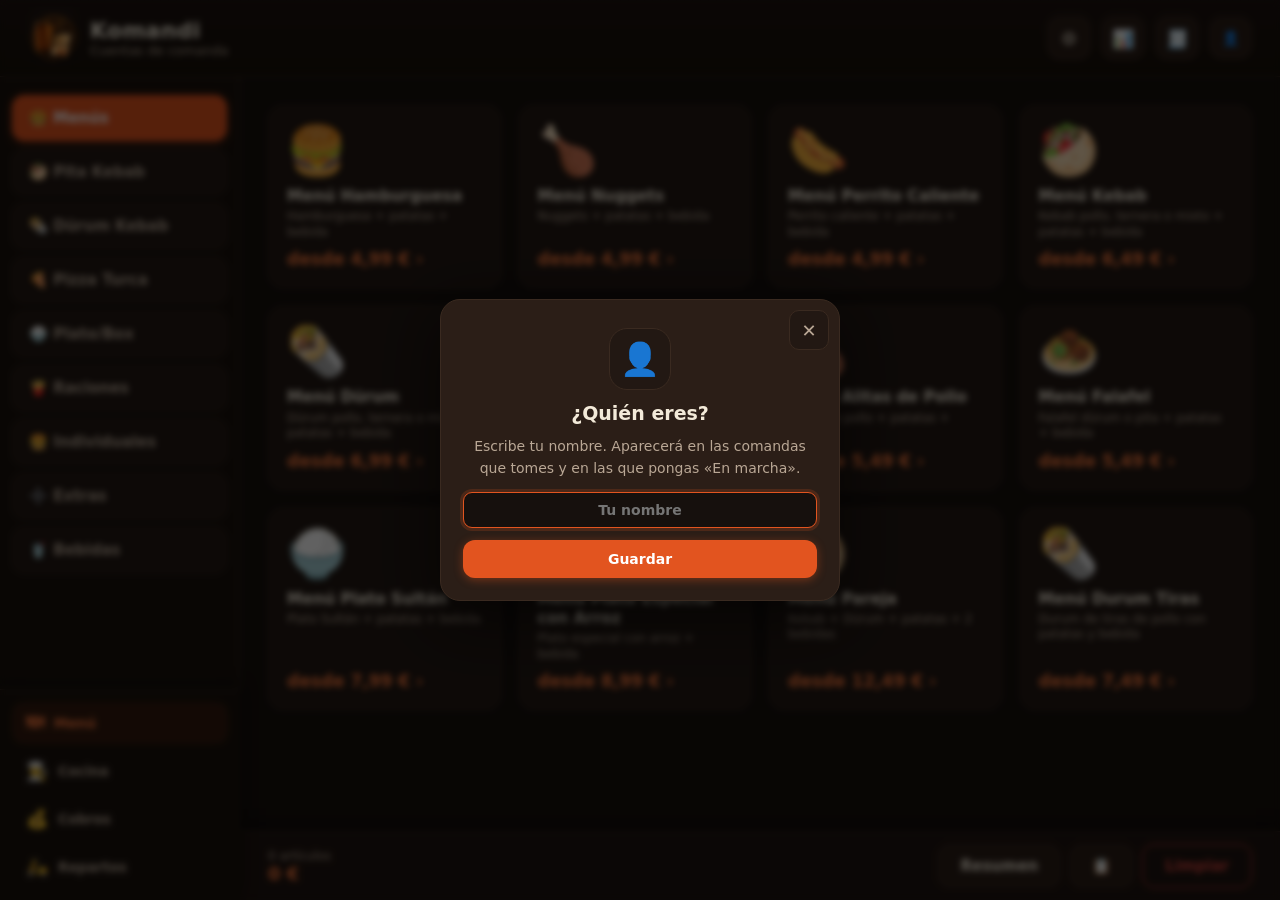
==== commit 35f31be9: "feat(landing): destaca el diseño personalizable (colores y logo) y rebaja lo repetido - Nueva tarjet" ====
--- a/demo/index.html
+++ b/demo/index.html
@@ -10,6 +10,8 @@
 <meta name="apple-mobile-web-app-capable" content="yes">
 <meta name="apple-mobile-web-app-status-bar-style" content="black-translucent">
 <meta name="apple-mobile-web-app-title" content="Komandi">
+<link rel="icon" type="image/png" href="../assets/favicon.png">
+<link rel="icon" type="image/png" href="../assets/favicon.png">
 <title>Komandi · Demo</title>
 <style>
 :root {
@@ -69,6 +71,7 @@
 }
 #cabecera .logo { font-size: 26px; }
 #cabecera .logo svg { width: 30px; height: 30px; display: block; border-radius: 8px; }
+#cabecera .logo img { width: 46px; height: 46px; display: block; object-fit: cover; border-radius: 12px; }
 #cabecera .titulos { flex: 1; min-width: 0; }
 #cabecera h1 { font-size: 17px; font-weight: 800; letter-spacing: .3px; }
 #cabecera .titulos span { display: block; font-size: 12px; color: var(--texto2); }
@@ -1778,11 +1781,8 @@
 .pin-logo {
   width: 84px;
   height: 84px;
-  font-size: 44px;
-  display: flex;
-  align-items: center;
-  justify-content: center;
-  background: var(--superficie2);
+  display: block;
+  object-fit: cover;
   border: 1px solid var(--borde);
   border-radius: 22px;
 }
@@ -2340,6 +2340,17 @@
   color: var(--texto2);
 }
 .admin-config-avanzada { display: flex; flex-direction: column; gap: 8px; }
+.admin-logo-fila { display: flex; align-items: center; gap: 12px; }
+.admin-logo-preview {
+  width: 72px;
+  height: 72px;
+  flex-shrink: 0;
+  border-radius: 18px;
+  border: 1px solid var(--borde);
+  object-fit: cover;
+  background: var(--superficie2);
+}
+.admin-logo-acciones { display: flex; flex-direction: column; gap: 8px; align-items: stretch; }
 .admin-tema-pickers { display: flex; flex-wrap: wrap; gap: 8px; }
 .tema-campo { flex: 1 1 100%; min-width: 140px; }
 .tema-campo > span { display: block; font-size: 13px; font-weight: 600; color: var(--texto2); margin-bottom: 4px; }
@@ -2796,6 +2807,7 @@
   #cabecera { grid-column: 1 / -1; padding: 12px 28px; }
   #cabecera .logo { font-size: 32px; }
   #cabecera .logo svg { width: 38px; height: 38px; }
+  #cabecera .logo img { width: 52px; height: 52px; }
   #cabecera h1 { font-size: 22px; }
   #cabecera .titulos span { font-size: 13px; }
   #cabecera .cabecera-derecha { display: flex; align-items: center; gap: 10px; }
@@ -3470,7 +3482,7 @@
 <body>
 <noscript><div style="padding:24px;text-align:center;color:#f3ead9;background:#16100d;font-family:sans-serif">Necesitas JavaScript activado para usar Komandi.</div></noscript>
 <header id="cabecera">
-  <div class="logo">🌯</div>
+  <div class="logo"><img src="[data-uri]" alt="Logo Komandi" fetchpriority="high"></div>
   <div class="titulos">
     <h1 id="app-nombre">Komandi</h1>
     <span id="app-subtitulo">Cuentas de comanda</span>
@@ -3764,7 +3776,7 @@
 <div id="pin-modal" class="pin-overlay oculto" role="dialog" aria-modal="true" aria-labelledby="pin-titulo">
   <div class="pin-caja">
     <button id="pin-cerrar" class="pin-cerrar icon-btn oculto" aria-label="Cerrar">✕</button>
-    <div class="pin-logo">🌯</div>
+    <img src="[data-uri]" alt="Komandi" class="pin-logo">
     <h2 id="pin-titulo">Código de la tienda</h2>
     <p id="pin-sub" class="pin-sub">Este local está protegido. Pide el código de 5 cifras al dueño.</p>
     <input id="pin-entrada" class="pin-entrada" type="password" inputmode="numeric" maxlength="5" pattern="[0-9]*" placeholder="• • • • •" autocomplete="off" autocapitalize="off" spellcheck="false" aria-label="Código de 5 cifras">
@@ -4885,7 +4897,7 @@
 
 async function iniciar() {
   if ('serviceWorker' in navigator && (location.protocol === 'http:' || location.protocol === 'https:')) {
-    navigator.serviceWorker.register('sw.js', { updateViaCache: 'none' }).catch(() => {});
+    if (!EMBEDDED_DATA) { navigator.serviceWorker.register('sw.js', { updateViaCache: 'none' }).catch(() => {}); }
   }
   prepararEventosPin();
   prepararPullToRefresh();
@@ -4900,6 +4912,7 @@
     }
     config = await cargarDatos();
     aplicarTema();
+    aplicarLogo();
   } catch (err) {
     const g = $('#productos');
     g.innerHTML =
@@ -4913,7 +4926,7 @@
     if (b) b.addEventListener('click', () => location.reload());
     return;
   }
-  document.title = config.config.nombre + ' · Cuentas';
+  document.title = EMBEDDED_DATA ? 'Komandi · Demo' : config.config.nombre + ' · Cuentas';
   $('#app-nombre').textContent = config.config.nombre;
   if (config.config.subtitulo) $('#app-subtitulo').textContent = config.config.subtitulo;
   categorias = config.categorias;
@@ -5609,9 +5622,10 @@
             if (ha !== hb) return ha < hb ? 1 : -1;
             return (b.num || 0) - (a.num || 0);
           }
-          const na = (a.para || '').toLowerCase();
-          const nb = (b.para || '').toLowerCase();
-          if (na !== nb) return na.localeCompare(nb, 'es');
+          /* FIFO estricto: primero en entrar, primero en cocinar. El nº de
+             comanda crece con la llegada, así que ordenar por él es ordenar
+             por orden de entrada, sea comer aquí o para llevar. El filtro de
+             tipo (Comer aquí / Para llevar) separa las colas cuando se quiere. */
           return (a.num || 0) - (b.num || 0);
         })
         .filter((c, i) => s.estado !== 'hecha' || i < (cocinaHechasPagina + 1) * HECHAS_POR_PAGINA)
@@ -7372,6 +7386,24 @@
   TEMA_CAMPOS.forEach(function (c) {
     document.documentElement.style.setProperty(c.cssVar, tema[c.clave] || c.def);
   });
+}
+/* Aplica el logo del negocio (si la config trae uno) a la cabecera, a la
+   pantalla de código y, cuando es personalizado, también al icono de la pestaña
+   y al de la pantalla de inicio. Por defecto sale el logo de Komandi. */
+function aplicarLogo() {
+  var personalizado = !!(config && config.config && config.config.logo);
+  var logo = personalizado ? config.config.logo : '[data-uri]';
+  var nombre = (config && config.config && config.config.nombre) || 'Komandi';
+  var hdr = document.querySelector('#cabecera .logo img');
+  if (hdr) { hdr.src = logo; hdr.alt = personalizado ? 'Logo de ' + nombre : 'Logo Komandi'; }
+  var pin = document.querySelector('#pin-modal .pin-logo');
+  if (pin) pin.src = logo;
+  if (personalizado) {
+    var fav = document.querySelector('link[rel="icon"]');
+    if (fav) fav.href = logo;
+    var apple = document.querySelector('link[rel="apple-touch-icon"]');
+    if (apple) apple.href = logo;
+  }
 }
 /* Aplica en directo los valores que hay ahora mismo en los inputs de la página
    de Configuración (previsualización sin guardar). */
@@ -7895,6 +7927,20 @@
         '<small class="admin-ayuda">🛵 Repartos nunca pide el código: los motoristas entran con su móvil para ver direcciones y cobrar entregas. Las personas que no aparezcan aquí usan el ajuste general de la página (con código).</small>' +
       '</div>' +
       '<div class="admin-funciones">' +
+        '<h4 class="admin-funciones-tit">Logo del negocio</h4>' +
+        '<p class="admin-ayuda" style="margin-bottom:2px">Pon el logo de tu negocio o de tu web. Si no pones ninguno, se usa el de Komandi.</p>' +
+        '<div class="admin-logo-fila">' +
+          '<img id="admin-logo-preview" class="admin-logo-preview" alt="Vista previa del logo" src="' + (cfg.logo ? esc(cfg.logo) : '[data-uri]') + '">' +
+          '<div class="admin-logo-acciones">' +
+            '<input type="file" id="admin-logo-file" accept="image/*" class="oculto">' +
+            '<button type="button" class="btn btn-secundario" id="admin-logo-subir">Subir logo</button>' +
+            '<button type="button" class="btn btn-secundario" id="admin-logo-reset">Usar el de Komandi</button>' +
+          '</div>' +
+        '</div>' +
+        '<input type="hidden" id="admin-logo" value="' + esc(cfg.logo || '') + '">' +
+        '<small class="admin-ayuda">Se usa en la cabecera, en la pantalla de código y en el icono de la aplicación. Guarda el archivo dentro de la configuración del local (no se sube a internet) y se redimensiona sola a 256 px para que no pese.</small>' +
+      '</div>' +
+      '<div class="admin-funciones">' +
         '<h4 class="admin-funciones-tit">Apariencia</h4>' +
         '<p class="admin-ayuda" style="margin-bottom:8px">Personaliza los colores de la aplicación. El tema por defecto es el original.</p>' +
         '<div class="admin-tema-pickers">' +
@@ -7975,6 +8021,49 @@
       if (pr) pr.style.background = c.def;
       document.documentElement.style.setProperty(c.cssVar, c.def);
     });
+  });
+  var logoSubir = $('#admin-logo-subir');
+  var logoReset = $('#admin-logo-reset');
+  var logoFile = $('#admin-logo-file');
+  var logoHidden = $('#admin-logo');
+  var logoPreview = $('#admin-logo-preview');
+  if (logoSubir && logoFile) logoSubir.addEventListener('click', function () { logoFile.click(); });
+  if (logoReset) logoReset.addEventListener('click', function () {
+    if (logoHidden) logoHidden.value = '';
+    if (logoPreview) logoPreview.src = '[data-uri]';
+    estadoAdmin('');
+  });
+  if (logoFile) logoFile.addEventListener('change', function () {
+    var archivo = logoFile.files && logoFile.files[0];
+    if (!archivo) return;
+    if (archivo.size > 4 * 1024 * 1024) {
+      estadoAdmin('⚠️ La imagen pesa más de 4 MB. Elige una más ligera.', true);
+      logoFile.value = '';
+      return;
+    }
+    var lector = new FileReader();
+    lector.onload = function () {
+      var img = new Image();
+      img.onload = function () {
+        var ancho = img.naturalWidth || img.width;
+        var alto = img.naturalHeight || img.height;
+        var maxLado = 256;
+        var escala = Math.min(1, maxLado / Math.max(ancho, alto));
+        var w = Math.max(1, Math.round(ancho * escala));
+        var h = Math.max(1, Math.round(alto * escala));
+        var canvas = document.createElement('canvas');
+        canvas.width = w;
+        canvas.height = h;
+        canvas.getContext('2d').drawImage(img, 0, 0, w, h);
+        var datos = canvas.toDataURL('image/png');
+        if (logoHidden) logoHidden.value = datos;
+        if (logoPreview) logoPreview.src = datos;
+        estadoAdmin('✅ Logo listo. Pulsa "Guardar cambios".');
+      };
+      img.onerror = function () { estadoAdmin('⚠️ No se pudo leer la imagen.', true); };
+      img.src = lector.result;
+    };
+    lector.readAsDataURL(archivo);
   });
   document.querySelectorAll('input[name="admin-env-dir"]').forEach((r) => {
     r.addEventListener('change', () => {
@@ -8544,6 +8633,7 @@
       nombre: val('#admin-nombre') || 'Komandi',
       subtitulo: val('#admin-subtitulo'),
       moneda: val('#admin-moneda') || '€',
+      logo: val('#admin-logo'),
       direccion: val('#admin-direccion'),
       cif: val('#admin-cif'),
       iva: (function () { const v = parseFloat(val('#admin-iva')); return Number.isFinite(v) && v >= 0 ? v : 21; })(),
@@ -8717,6 +8807,7 @@
     }
   }
   aplicarTema();
+  aplicarLogo();
   renderCategorias();
   if (catActual && categorias.some((c) => c.id === catActual)) seleccionarCategoria(catActual);
   else if (categorias.length) seleccionarCategoria(categorias[0].id);
